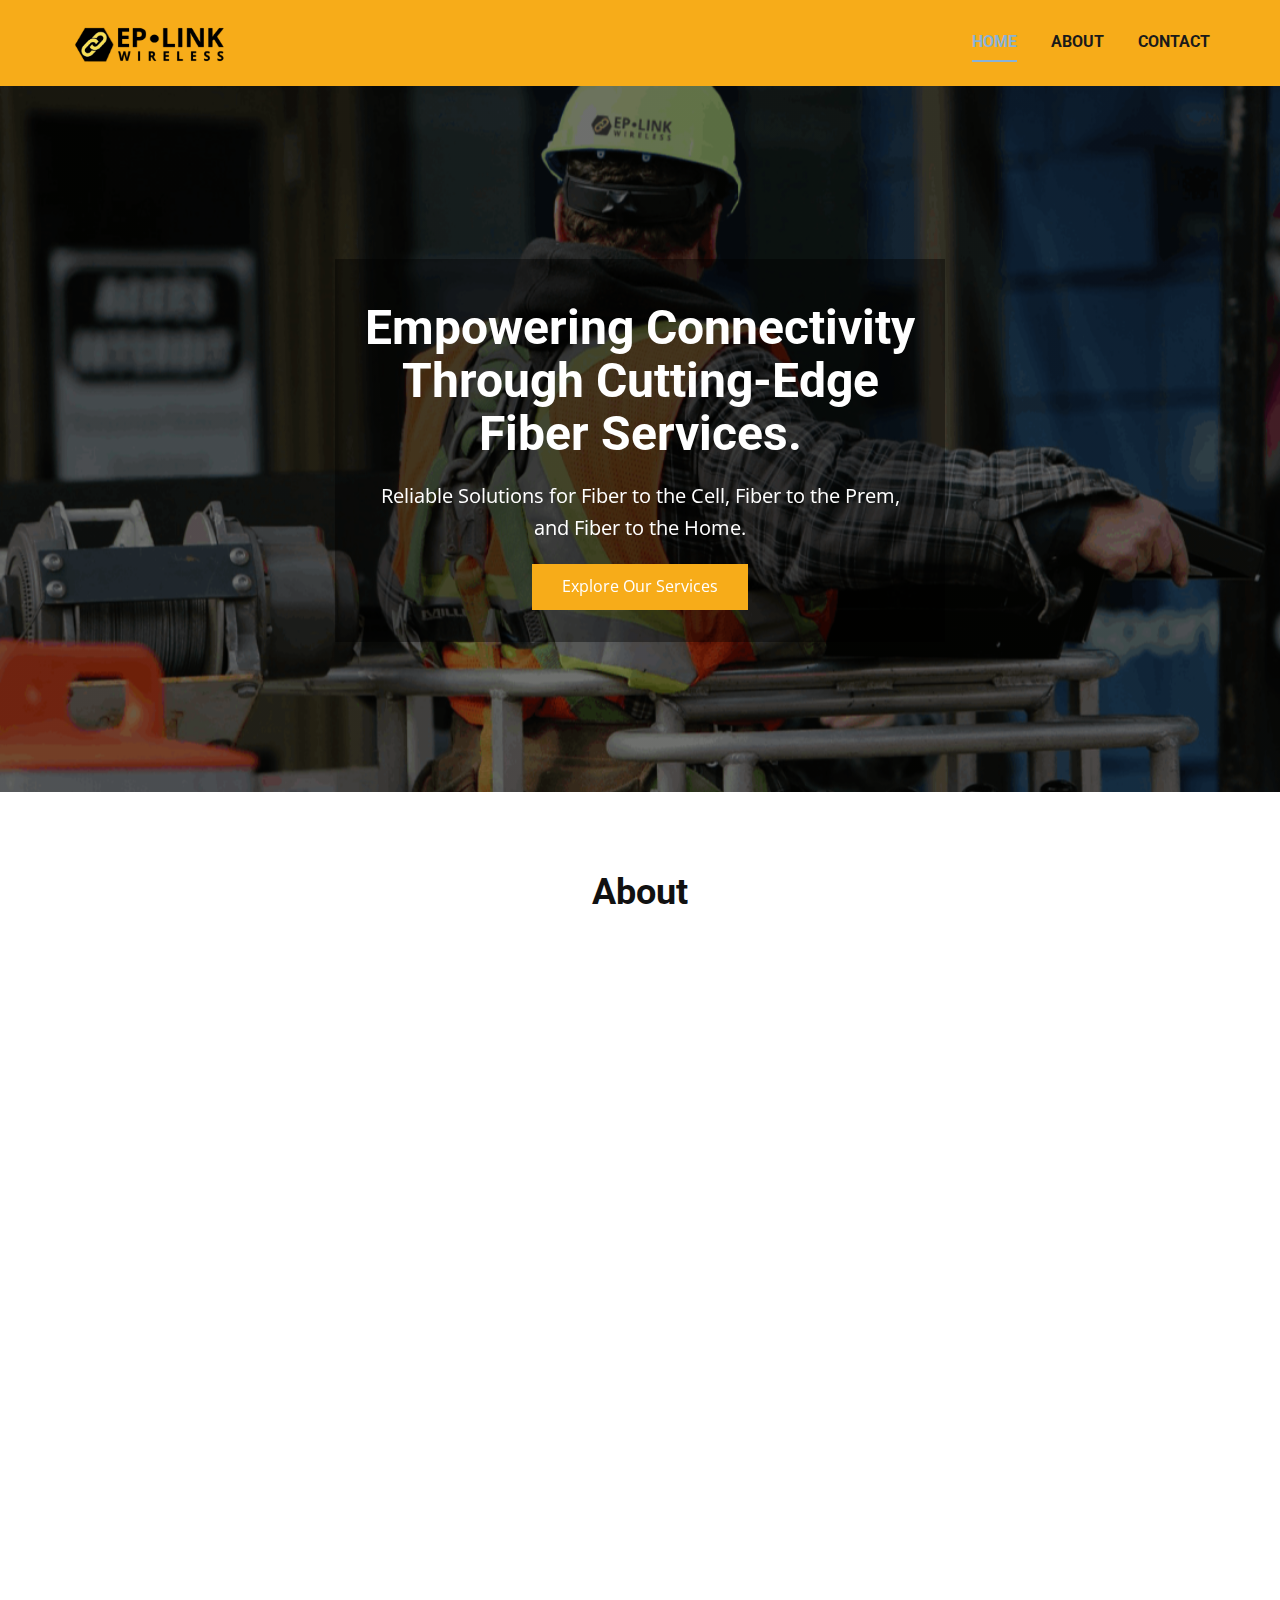
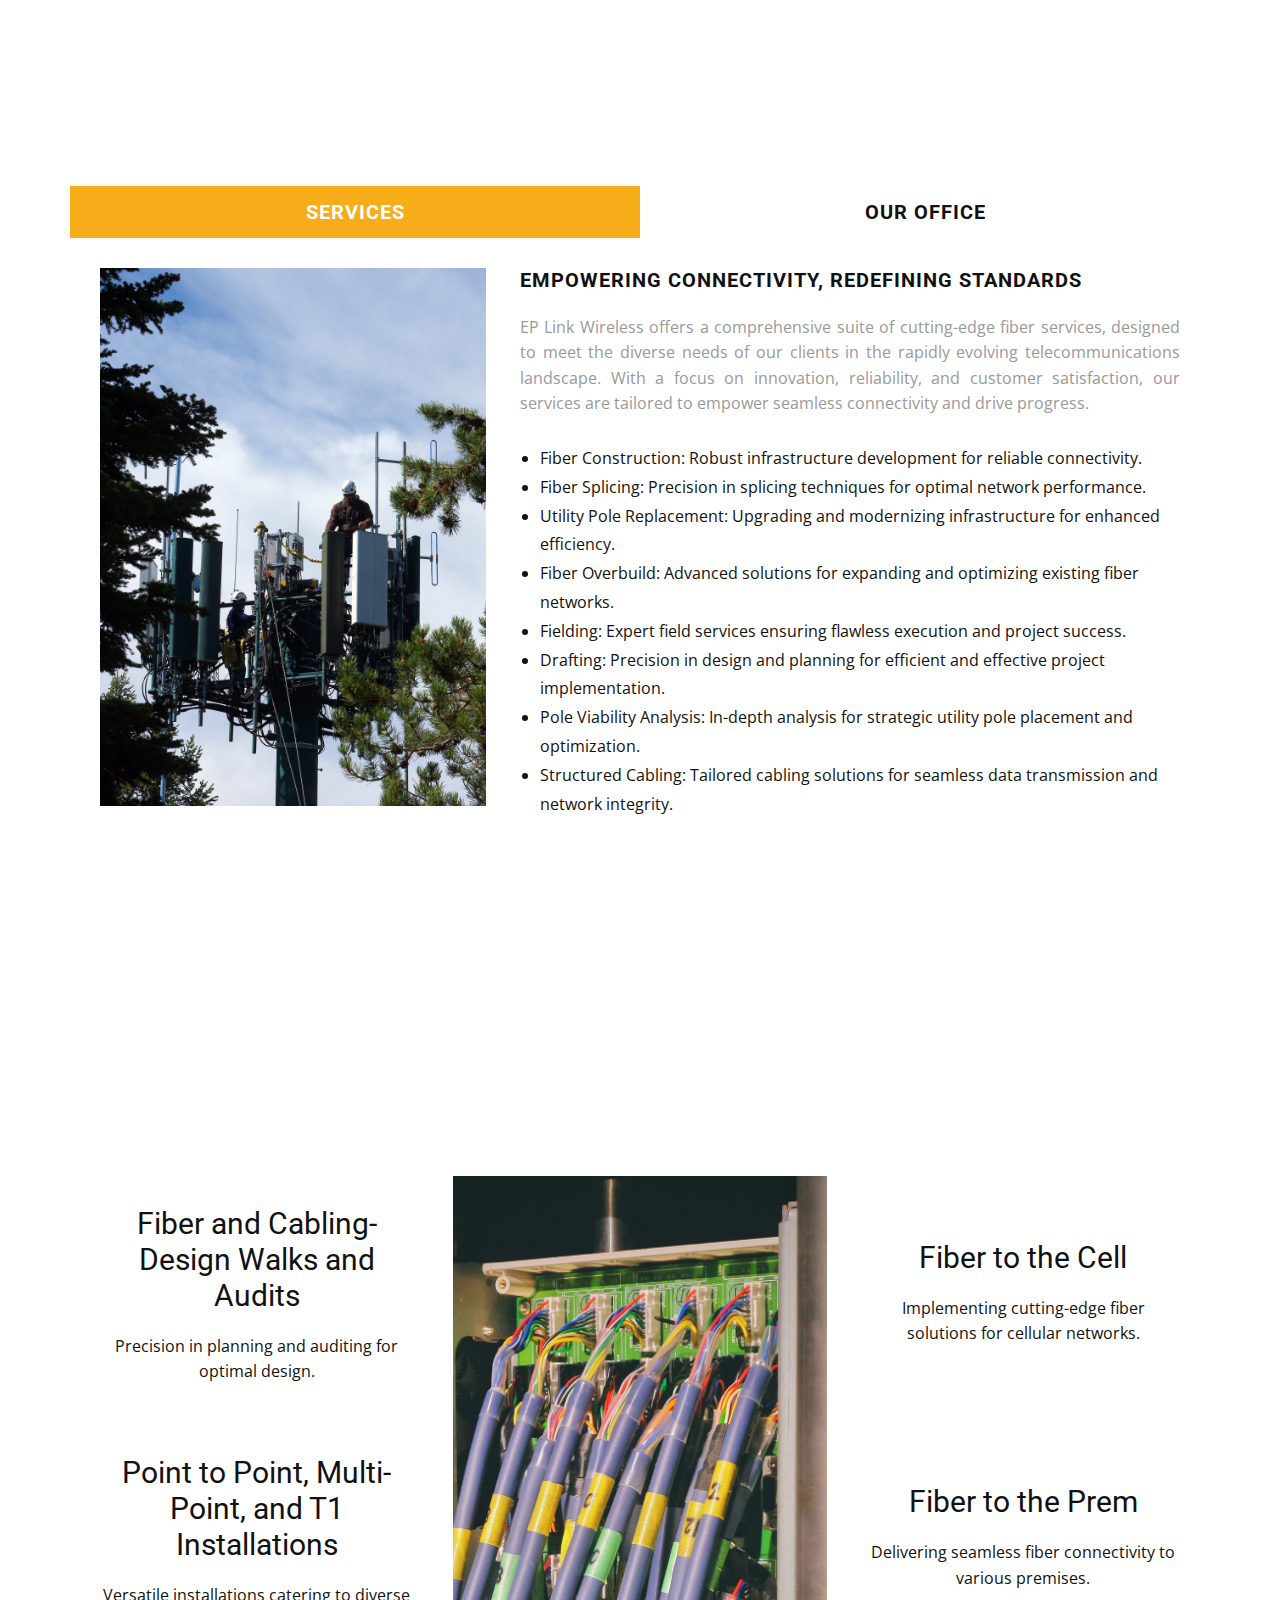
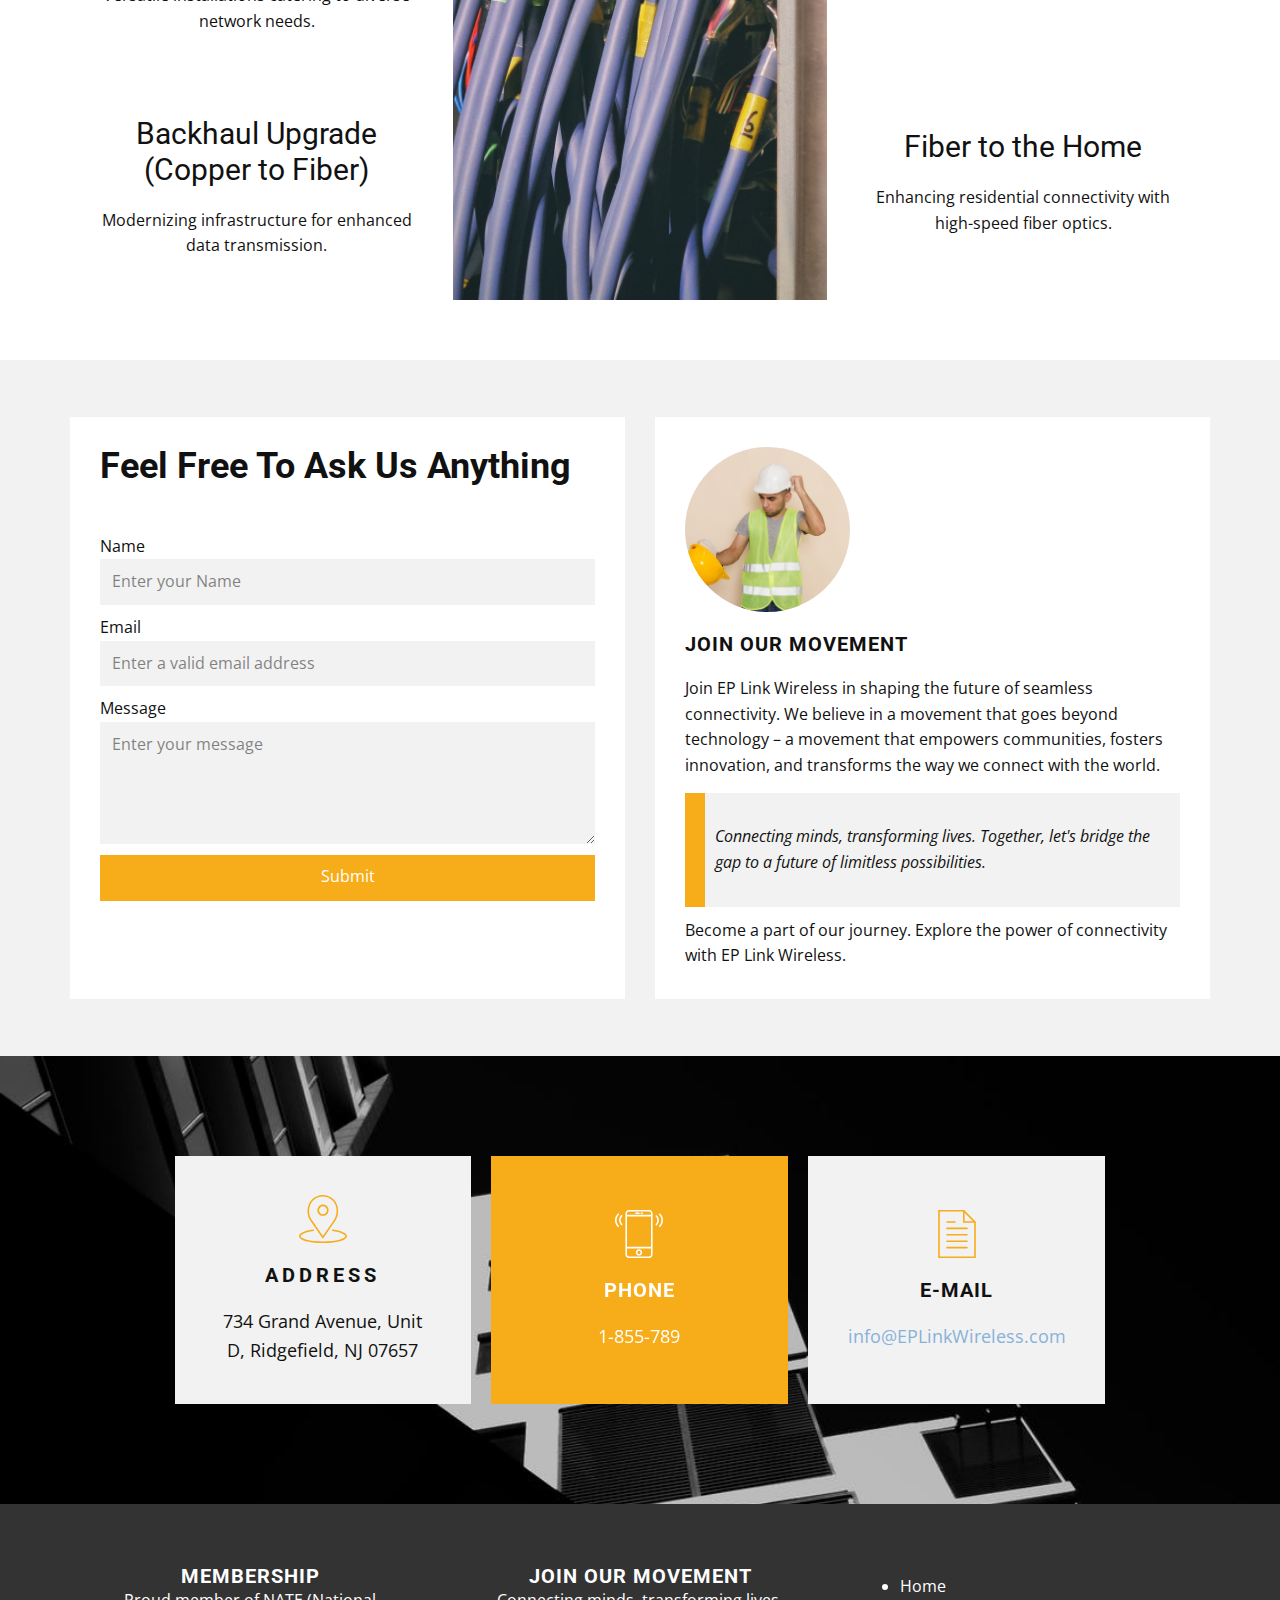
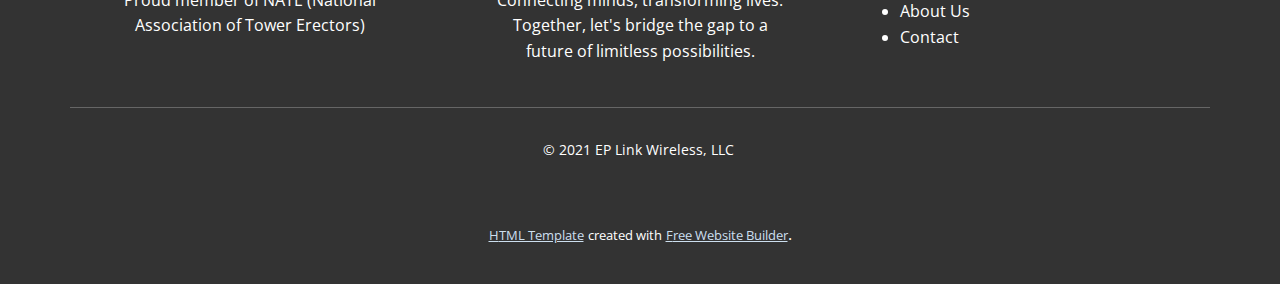
==== index.html @ 375c8e46 "Fiber Page" ====
<!DOCTYPE html>
<html style="font-size: 16px" lang="en">
  <head>
    <meta name="viewport" content="width=device-width, initial-scale=1.0" />
    <meta charset="utf-8" />
    <meta name="keywords" content="Contact Us, ​Feel Free To Ask Me Anything" />
    <meta name="description" content="" />
    <title>Home</title>
    <link rel="stylesheet" href="nicepage.css" media="screen" />
    <link rel="stylesheet" href="Home.css" media="screen" />
    <script
      class="u-script"
      type="text/javascript"
      src="jquery.js"
      defer=""
    ></script>
    <script
      class="u-script"
      type="text/javascript"
      src="nicepage.js"
      defer=""
    ></script>
    <link
      id="u-theme-google-font"
      rel="stylesheet"
      href="https://fonts.googleapis.com/css?family=Roboto:100,100i,300,300i,400,400i,500,500i,700,700i,900,900i|Open+Sans:300,300i,400,400i,500,500i,600,600i,700,700i,800,800i"
    />
    <link
      id="u-page-google-font"
      rel="stylesheet"
      href="https://fonts.googleapis.com/css?family=Roboto:100,100i,300,300i,400,400i,500,500i,700,700i,900,900i|Roboto:100,100i,300,300i,400,400i,500,500i,700,700i,900,900i"
    />

    <script type="application/ld+json">
      {
        "@context": "http://schema.org",
        "@type": "Organization",
        "name": "",
        "logo": "images/final-logo-for-link-wireless-472x173.png"
      }
    </script>
    <meta name="theme-color" content="#89b2d8" />
    <meta property="og:title" content="Home" />
    <meta property="og:type" content="website" />
    <meta data-intl-tel-input-cdn-path="intlTelInput/" />
  </head>

  <body
    data-home-page="Home.html"
    data-home-page-title="Home"
    data-path-to-root="./"
    data-include-products="false"
    class="u-body u-overlap u-overlap-contrast u-overlap-transparent u-xl-mode"
    data-lang="en"
  >
    <header
      class="u-align-center-xs u-clearfix u-header u-header"
      id="sec-75b6"
    >
      <div class="u-clearfix u-sheet u-sheet-1">
        <nav
          class="u-align-left u-menu u-menu-one-level u-nav-spacing-25 u-offcanvas u-menu-1"
          data-responsive-from="LG"
        >
          <div
            class="menu-collapse u-custom-font u-font-roboto"
            style="
              font-size: 1rem;
              letter-spacing: 0px;
              font-weight: 700;
              text-transform: uppercase;
            "
          >
            <a
              class="u-button-style u-custom-active-border-color u-custom-border u-custom-border-color u-custom-borders u-custom-hover-border-color u-custom-left-right-menu-spacing u-custom-padding-bottom u-custom-text-active-color u-custom-text-color u-custom-text-decoration u-custom-text-hover-color u-custom-top-bottom-menu-spacing u-nav-link"
              href="#"
              style="padding: 0px; font-size: calc(1em + 0.25px)"
            >
              <svg
                class="u-svg-link"
                preserveAspectRatio="xMidYMin slice"
                viewBox="0 0 302 302"
                style=""
              >
                <use
                  xmlns:xlink="http://www.w3.org/1999/xlink"
                  xlink:href="#svg-7b92"
                ></use>
              </svg>
              <svg
                xmlns="http://www.w3.org/2000/svg"
                xmlns:xlink="http://www.w3.org/1999/xlink"
                version="1.1"
                id="svg-7b92"
                x="0px"
                y="0px"
                viewBox="0 0 302 302"
                style="enable-background: new 0 0 302 302"
                xml:space="preserve"
                class="u-svg-content"
              >
                <g>
                  <rect y="36" width="302" height="30"></rect>
                  <rect y="236" width="302" height="30"></rect>
                  <rect y="136" width="302" height="30"></rect>
                </g>
                <g></g>
                <g></g>
                <g></g>
                <g></g>
                <g></g>
                <g></g>
                <g></g>
                <g></g>
                <g></g>
                <g></g>
                <g></g>
                <g></g>
                <g></g>
                <g></g>
                <g></g>
              </svg>
            </a>
          </div>
          <div class="u-nav-container">
            <ul
              class="u-custom-font u-font-roboto u-nav u-spacing-30 u-unstyled u-nav-1"
            >
              <li class="u-nav-item">
                <a
                  class="u-border-2 u-border-active-palette-1-base u-border-hover-palette-1-base u-border-no-left u-border-no-right u-border-no-top u-button-style u-nav-link u-text-active-palette-1-base u-text-grey-90 u-text-hover-grey-90"
                  href="Home.html"
                  style="padding: 10px 0px"
                  >Home</a
                >
              </li>
              <li class="u-nav-item">
                <a
                  class="u-border-2 u-border-active-palette-1-base u-border-hover-palette-1-base u-border-no-left u-border-no-right u-border-no-top u-button-style u-nav-link u-text-active-palette-1-base u-text-grey-90 u-text-hover-grey-90"
                  href="About.html"
                  style="padding: 10px 0px"
                  >About</a
                >
              </li>
              <li class="u-nav-item">
                <a
                  class="u-border-2 u-border-active-palette-1-base u-border-hover-palette-1-base u-border-no-left u-border-no-right u-border-no-top u-button-style u-nav-link u-text-active-palette-1-base u-text-grey-90 u-text-hover-grey-90"
                  href="Contact.html"
                  style="padding: 10px 0px"
                  >Contact</a
                >
              </li>
            </ul>
          </div>
          <div class="u-nav-container-collapse">
            <div
              class="u-align-center u-black u-container-style u-inner-container-layout u-opacity u-opacity-95 u-sidenav"
            >
              <div class="u-inner-container-layout u-sidenav-overflow">
                <div class="u-menu-close"></div>
                <ul
                  class="u-align-center u-nav u-popupmenu-items u-unstyled u-nav-2"
                >
                  <li class="u-nav-item">
                    <a class="u-button-style u-nav-link" href="Home.html"
                      >Home</a
                    >
                  </li>
                  <li class="u-nav-item">
                    <a class="u-button-style u-nav-link" href="About.html"
                      >About</a
                    >
                  </li>
                  <li class="u-nav-item">
                    <a class="u-button-style u-nav-link" href="Contact.html"
                      >Contact</a
                    >
                  </li>
                </ul>
              </div>
            </div>
            <div class="u-black u-menu-overlay u-opacity u-opacity-70"></div>
          </div>
        </nav>
        <a
          class="u-image u-logo u-image-1"
          data-image-width="472"
          data-image-height="173"
        >
          <img
            src="images/final-logo-for-link-wireless-472x173.png"
            class="u-logo-image u-logo-image-1"
          />
        </a>
      </div>
    </header>
    <section
      class="u-clearfix u-container-align-center u-image u-shading u-section-1"
      id="sec-1ef5"
      data-image-width="1091"
      data-image-height="699"
    >
      <div class="u-clearfix u-sheet u-sheet-1">
        <div
          class="u-black u-container-align-center u-container-style u-expanded-width-sm u-expanded-width-xs u-group u-opacity u-opacity-40 u-group-1"
          data-animation-name="customAnimationIn"
          data-animation-duration="2000"
        >
          <div class="u-container-layout u-container-layout-1">
            <h1 class="u-align-center u-text u-text-default u-text-1">
              Empowering Connectivity Through Cutting-Edge Fiber Services.
            </h1>
            <p class="u-align-center u-text u-text-2">
              Reliable Solutions for Fiber to the Cell, Fiber to the Prem, and
              Fiber to the Home.
            </p>
            <a
              class="u-align-center u-border-none u-btn u-button-style u-palette-3-base u-btn-1"
            >
              Explore Our Services</a
            >
          </div>
        </div>
      </div>
    </section>
    <section
      class="u-align-center u-clearfix u-white u-section-2"
      id="carousel_d82a"
    >
      <div class="u-clearfix u-sheet u-sheet-1">
        <h2 class="u-align-center u-text u-text-1">About</h2>
        <div class="u-expanded-width u-list u-list-1">
          <div class="u-repeater u-repeater-1">
            <div
              class="u-container-style u-grey-10 u-list-item u-repeater-item u-list-item-1"
              data-animation-name="customAnimationIn"
              data-animation-duration="1000"
            >
              <div
                class="u-container-layout u-similar-container u-container-layout-1"
              >
                <h3
                  class="u-align-left u-text u-text-2"
                  data-animation-name="customAnimationIn"
                  data-animation-duration="1000"
                >
                  Company Overview
                </h3>
                <p
                  class="u-align-left u-large-text u-text u-text-variant u-text-3"
                >
                  EP Link Wireless is a leading provider of comprehensive fiber
                  services, specializing in Fiber to the Cell, Fiber to the
                  Prem, and Fiber to the Home solutions. With a rich history of
                  successful projects, we have earned a reputation for
                  delivering cutting-edge connectivity infrastructure that
                  empowers communities and businesses alike.
                </p>
              </div>
            </div>
            <div
              class="u-container-style u-grey-10 u-list-item u-repeater-item u-list-item-2"
              data-animation-name="customAnimationIn"
              data-animation-duration="1000"
            >
              <div
                class="u-container-layout u-similar-container u-container-layout-2"
              >
                <h3
                  class="u-align-left u-text u-text-4"
                  data-animation-name="customAnimationIn"
                  data-animation-duration="1000"
                >
                  Mission Statement
                </h3>
                <p
                  class="u-align-left u-large-text u-text u-text-variant u-text-5"
                >
                  Our mission is to empower connectivity by providing top-notch
                  fiber services that not only meet but exceed the expectations
                  of our clients. We believe in leveraging the latest
                  technologies to build robust and scalable networks,
                  contributing to the seamless flow of information and enhancing
                  the overall quality of life for individuals and businesses.
                </p>
              </div>
            </div>
            <div
              class="u-container-style u-grey-10 u-list-item u-repeater-item u-list-item-3"
              data-animation-name="customAnimationIn"
              data-animation-duration="1000"
            >
              <div
                class="u-container-layout u-similar-container u-container-layout-3"
              >
                <h3
                  class="u-align-left u-text u-text-6"
                  data-animation-name="customAnimationIn"
                  data-animation-duration="1000"
                >
                  Core Values
                </h3>
                <p
                  class="u-align-left u-large-text u-text u-text-variant u-text-7"
                >
                  EP Link Wireless champions reliability, innovation, and
                  customer satisfaction in the telecommunications realm. Rooted
                  in unwavering integrity, we uphold the highest ethical
                  standards, fostering transparent interactions. Committed to
                  cutting-edge fiber services, we empower connectivity,
                  enhancing communication for communities and businesses alike.
                  Our values guide us, ensuring a trustworthy partnership as we
                  redefine industry standards with dedication and
                  transparency.<br />
                </p>
              </div>
            </div>
            <div
              class="u-container-style u-grey-10 u-list-item u-repeater-item u-list-item-4"
              data-animation-name="customAnimationIn"
              data-animation-duration="1000"
            >
              <div
                class="u-container-layout u-similar-container u-container-layout-4"
              >
                <h3
                  class="u-align-left u-text u-text-8"
                  data-animation-name="customAnimationIn"
                  data-animation-duration="1000"
                >
                  Our Team
                </h3>
                <p
                  class="u-align-left u-large-text u-text u-text-variant u-text-9"
                >
                  Behind the success of EP Link Wireless is a team of
                  experienced and skilled professionals. Our experts bring a
                  wealth of knowledge in fiber construction, splicing, utility
                  pole replacement, structured cabling, and more. We are proud
                  of our diverse team, united by a passion for excellence and a
                  shared commitment to pushing the boundaries of what's possible
                  in the world of fiber services.
                </p>
              </div>
            </div>
          </div>
        </div>
      </div>
    </section>
    <section class="u-align-center u-clearfix u-section-3" id="sec-b5eb">
      <div class="u-clearfix u-sheet u-sheet-1">
        <div class="u-expanded-width u-tab-links-align-justify u-tabs u-tabs-1">
          <ul class="u-tab-list u-unstyled" role="tablist">
            <li class="u-tab-item" role="presentation">
              <a
                class="active u-active-palette-3-base u-button-style u-custom-font u-heading-font u-tab-link u-text-active-white u-text-body-color u-text-hover-black u-tab-link-1"
                id="link-tab-0da5"
                href="#tab-0da5"
                role="tab"
                aria-controls="tab-0da5"
                aria-selected="true"
              >
                Services</a
              >
            </li>
            <li class="u-tab-item" role="presentation">
              <a
                class="u-active-palette-3-base u-button-style u-custom-font u-heading-font u-tab-link u-text-active-white u-text-body-color u-text-hover-black u-tab-link-2"
                id="link-tab-14b7"
                href="#tab-14b7"
                role="tab"
                aria-controls="tab-14b7"
                aria-selected="false"
                >Our office</a
              >
            </li>
          </ul>
          <div class="u-tab-content">
            <div
              class="u-container-style u-tab-active u-tab-pane u-white u-tab-pane-1"
              id="tab-0da5"
              role="tabpanel"
              aria-labelledby="link-tab-0da5"
            >
              <div class="u-container-layout u-container-layout-1">
                <img
                  alt=""
                  class="custom-expanded u-hover-feature u-image u-image-default u-image-1"
                  data-image-width="1268"
                  data-image-height="1268"
                  src="images/signal-mountain-cellular-tower-3842558-1920-1268x1268.jpg"
                />
                <h4 class="u-text u-text-1">
                  Empowering Connectivity, Redefining Standards
                </h4>
                <p class="u-align-justify u-text u-text-grey-40 u-text-2">
                  EP Link Wireless offers a comprehensive suite of cutting-edge
                  fiber services, designed to meet the diverse needs of our
                  clients in the rapidly evolving telecommunications landscape.
                  With a focus on innovation, reliability, and customer
                  satisfaction, our services are tailored to empower seamless
                  connectivity and drive progress.
                </p>
                <ul class="u-text u-text-3">
                  <li>
                    Fiber Construction: Robust infrastructure development for
                    reliable connectivity.
                  </li>
                  <li>
                    <div class="class u-list-icon"></div>
                    Fiber Splicing: Precision in splicing techniques for optimal
                    network performance.
                  </li>
                  <li>
                    <div class="class u-list-icon"></div>
                    Utility Pole Replacement: Upgrading and modernizing
                    infrastructure for enhanced efficiency.
                  </li>
                  <li>
                    <div class="class u-list-icon"></div>
                    Fiber Overbuild: Advanced solutions for expanding and
                    optimizing existing fiber networks.
                  </li>
                  <li>
                    <div class="class u-list-icon"></div>
                    Fielding: Expert field services ensuring flawless execution
                    and project success.
                  </li>
                  <li>
                    <div class="class u-list-icon"></div>
                    Drafting: Precision in design and planning for efficient and
                    effective project implementation.
                  </li>
                  <li>
                    <div class="class u-list-icon"></div>
                    Pole Viability Analysis: In-depth analysis for strategic
                    utility pole placement and optimization.
                  </li>
                  <li>
                    <div class="class u-list-icon"></div>
                    Structured Cabling: Tailored cabling solutions for seamless
                    data transmission and network integrity.<br />
                  </li>
                </ul>
              </div>
            </div>
            <div
              class="u-container-style u-tab-pane u-white u-tab-pane-2"
              id="tab-14b7"
              role="tabpanel"
              aria-labelledby="link-tab-14b7"
            >
              <div class="u-container-layout u-container-layout-2">
                <p class="u-align-left u-text u-text-4">
                  Visit EP Link Wireless at our dedicated office space to
                  discuss your connectivity needs, explore our services, or
                  collaborate on innovative projects.&nbsp;<br />We look forward
                  to welcoming you to our Ridgefield location<br />Address: 734
                  Grand Avenue, Unit D, Ridgefield, NJ 07657<br />Phone:
                  1-855-789<br />Email:
                  <a
                    target="_new"
                    class="u-active-none u-border-none u-btn u-button-style u-hover-none u-none u-text-palette-1-base u-btn-1"
                    >info@EPLinkWireless.com</a
                  >
                </p>
              </div>
            </div>
          </div>
        </div>
      </div>
    </section>
    <section
      class="u-align-center-lg u-align-center-md u-align-center-xl u-align-left-sm u-align-left-xs u-clearfix u-section-4"
      data-image-width="2000"
      data-image-height="1333"
      id="sec-2c14"
    >
      <div class="u-clearfix u-sheet u-valign-middle u-sheet-1">
        <h2
          class="u-text u-text-default u-text-1"
          data-animation-name="customAnimationIn"
          data-animation-duration="2000"
        >
          Explore the breadth of EP Link Wireless' successful projects,
          showcasing our expertise in a variety of endeavors within the
          telecommunications sphere.
        </h2>
        <p
          class="u-text u-text-2"
          data-animation-name="customAnimationIn"
          data-animation-duration="2000"
        >
          EP Link Wireless excels in executing a spectrum of projects, ensuring
          reliable connectivity, optimal performance, and client satisfaction.
          Explore our gallery for a visual journey through our successful
          endeavors.
        </p>
        <div
          class="data-layout-selected u-clearfix u-expanded-width u-gutter-10 u-layout-wrap u-layout-wrap-1"
        >
          <div class="u-gutter-0 u-layout">
            <div class="u-layout-row">
              <div class="u-size-20 u-size-30-md">
                <div class="u-layout-col">
                  <div
                    class="u-align-left u-container-align-center u-container-style u-layout-cell u-left-cell u-size-20 u-layout-cell-1"
                  >
                    <div
                      class="u-container-layout u-valign-middle u-container-layout-1"
                    >
                      <h3 class="u-align-center u-text u-text-default u-text-3">
                        Fiber and Cabling-Design Walks and Audits
                      </h3>
                      <p class="u-align-center u-text u-text-4">
                        Precision in planning and auditing for optimal design.
                      </p>
                    </div>
                  </div>
                  <div
                    class="u-align-left u-container-align-center u-container-style u-layout-cell u-left-cell u-size-20 u-layout-cell-2"
                  >
                    <div
                      class="u-container-layout u-valign-middle u-container-layout-2"
                    >
                      <h3 class="u-align-center u-text u-text-default u-text-5">
                        Point to Point, Multi-Point, and T1 Installations
                      </h3>
                      <p class="u-align-center u-text u-text-6">
                        Versatile installations catering to diverse network
                        needs.
                      </p>
                    </div>
                  </div>
                  <div
                    class="u-align-left u-container-align-center u-container-style u-layout-cell u-left-cell u-size-20 u-layout-cell-3"
                  >
                    <div
                      class="u-container-layout u-valign-middle u-container-layout-3"
                    >
                      <h3 class="u-align-center u-text u-text-default u-text-7">
                        Backhaul Upgrade (Copper to Fiber)
                      </h3>
                      <p class="u-align-center u-text u-text-8">
                        Modernizing infrastructure for enhanced data
                        transmission.
                      </p>
                    </div>
                  </div>
                </div>
              </div>
              <div class="u-size-20 u-size-30-md">
                <div class="u-layout-row">
                  <div
                    class="u-align-left u-container-style u-image u-layout-cell u-size-60 u-image-1"
                    src=""
                    data-image-width="4918"
                    data-image-height="3777"
                  >
                    <div
                      class="u-container-layout u-valign-top u-container-layout-4"
                      src=""
                    ></div>
                  </div>
                </div>
              </div>
              <div class="u-size-20 u-size-60-md">
                <div class="u-layout-col">
                  <div
                    class="u-align-left u-container-align-center u-container-style u-layout-cell u-right-cell u-size-20 u-layout-cell-5"
                  >
                    <div
                      class="u-container-layout u-valign-middle u-container-layout-5"
                    >
                      <h3 class="u-align-center u-text u-text-default u-text-9">
                        Fiber to the Cell
                      </h3>
                      <p class="u-align-center u-text u-text-10">
                        Implementing cutting-edge fiber solutions for cellular
                        networks.
                      </p>
                    </div>
                  </div>
                  <div
                    class="u-align-left u-container-align-center u-container-style u-layout-cell u-right-cell u-size-20 u-layout-cell-6"
                  >
                    <div
                      class="u-container-layout u-valign-middle u-container-layout-6"
                    >
                      <h3
                        class="u-align-center u-text u-text-default u-text-11"
                      >
                        Fiber to the Prem
                      </h3>
                      <p class="u-align-center u-text u-text-12">
                        Delivering seamless fiber connectivity to various
                        premises.
                      </p>
                    </div>
                  </div>
                  <div
                    class="u-align-left u-container-align-center u-container-style u-layout-cell u-right-cell u-size-20 u-layout-cell-7"
                  >
                    <div
                      class="u-container-layout u-valign-middle u-container-layout-7"
                    >
                      <h3
                        class="u-align-center u-text u-text-default u-text-13"
                      >
                        Fiber to the Home
                      </h3>
                      <p class="u-align-center u-text u-text-14">
                        Enhancing residential connectivity with high-speed fiber
                        optics.
                      </p>
                    </div>
                  </div>
                </div>
              </div>
            </div>
          </div>
        </div>
      </div>
    </section>
    <section class="u-clearfix u-grey-5 u-section-5" id="sec-6368">
      <div class="u-clearfix u-sheet u-valign-middle u-sheet-1">
        <div
          class="data-layout-selected u-clearfix u-expanded-width u-gutter-30 u-layout-wrap u-layout-wrap-1"
        >
          <div class="u-layout">
            <div class="u-layout-row">
              <div
                class="u-container-style u-layout-cell u-size-30 u-white u-layout-cell-1"
              >
                <div
                  class="u-container-layout u-valign-top u-container-layout-1"
                >
                  <h2 class="u-text u-text-default u-text-1">
                    Feel Free To Ask Us Anything
                  </h2>
                  <div
                    class="u-expanded-width-sm u-expanded-width-xs u-form u-form-1"
                  >
                    <form
                      action="https://forms.nicepagesrv.com/v2/form/process"
                      class="u-clearfix u-form-spacing-10 u-form-vertical u-inner-form"
                      source="email"
                      name="form"
                      style="padding: 0px"
                    >
                      <div class="u-form-group u-form-name">
                        <label for="name-513e" class="u-label">Name</label>
                        <input
                          type="text"
                          placeholder="Enter your Name"
                          id="name-513e"
                          name="name"
                          class="u-border-none u-grey-5 u-input u-input-rectangle"
                          required=""
                        />
                      </div>
                      <div class="u-form-email u-form-group">
                        <label for="email-513e" class="u-label">Email</label>
                        <input
                          type="email"
                          placeholder="Enter a valid email address"
                          id="email-513e"
                          name="email"
                          class="u-border-none u-grey-5 u-input u-input-rectangle"
                          required=""
                        />
                      </div>
                      <div class="u-form-group u-form-message">
                        <label for="message-513e" class="u-label"
                          >Message</label
                        >
                        <textarea
                          placeholder="Enter your message"
                          rows="4"
                          cols="50"
                          id="message-513e"
                          name="message"
                          class="u-border-none u-grey-5 u-input u-input-rectangle"
                          required=""
                        ></textarea>
                      </div>
                      <div class="u-align-left u-form-group u-form-submit">
                        <a
                          href="#"
                          class="u-border-none u-btn u-btn-submit u-button-style u-hover-black u-palette-3-base u-btn-1"
                          >Submit</a
                        >
                        <input
                          type="submit"
                          value="submit"
                          class="u-form-control-hidden"
                        />
                      </div>
                      <div class="u-form-send-message u-form-send-success">
                        Thank you! Your message has been sent.
                      </div>
                      <div class="u-form-send-error u-form-send-message">
                        Unable to send your message. Please fix errors then try
                        again.
                      </div>
                      <input type="hidden" value="" name="recaptchaResponse" />
                      <input
                        type="hidden"
                        name="formServices"
                        value="eed0ea39-0252-67b7-65f6-5408ce39b69c"
                      />
                    </form>
                  </div>
                </div>
              </div>
              <div
                class="u-container-style u-layout-cell u-size-30 u-white u-layout-cell-2"
              >
                <div
                  class="u-container-layout u-valign-bottom u-container-layout-2"
                >
                  <div
                    class="u-image u-image-circle u-image-1"
                    alt=""
                    data-image-width="2000"
                    data-image-height="1333"
                  ></div>
                  <h5 class="u-text u-text-default u-text-2">
                    Join Our Movement
                  </h5>
                  <p class="u-text u-text-3">
                    Join EP Link Wireless in shaping the future of seamless
                    connectivity. We believe in a movement that goes beyond
                    technology – a movement that empowers communities, fosters
                    innovation, and transforms the way we connect with the
                    world.<br />
                  </p>
                  <div
                    class="u-border-20 u-border-no-bottom u-border-no-right u-border-no-top u-border-palette-3-base u-container-style u-expanded-width u-grey-5 u-group u-group-1"
                  >
                    <div
                      class="u-container-layout u-valign-middle u-container-layout-3"
                    >
                      <p class="u-text u-text-default u-text-4">
                        Connecting minds, transforming lives. Together, let's
                        bridge the gap to a future of limitless possibilities.
                      </p>
                    </div>
                  </div>
                  <p class="u-text u-text-5">
                    Become a part of our journey. Explore the power of
                    connectivity with EP Link Wireless.<br />
                  </p>
                </div>
              </div>
            </div>
          </div>
        </div>
      </div>
    </section>
    <section
      class="u-align-center u-clearfix u-image u-section-6"
      id="sec-e36a"
      data-image-width="1125"
      data-image-height="1500"
    >
      <div class="u-clearfix u-sheet u-valign-middle-xs u-sheet-1">
        <div
          class="data-layout-selected u-clearfix u-gutter-20 u-layout-wrap u-layout-wrap-1"
        >
          <div class="u-layout">
            <div class="u-layout-col">
              <div class="u-size-60">
                <div class="u-layout-row">
                  <div
                    class="u-align-center u-container-style u-grey-5 u-layout-cell u-left-cell u-size-20 u-layout-cell-1"
                  >
                    <div
                      class="u-container-layout u-valign-middle u-container-layout-1"
                    >
                      <span
                        class="u-icon u-icon-circle u-text-palette-3-base u-icon-1"
                        ><svg
                          class="u-svg-link"
                          preserveAspectRatio="xMidYMin slice"
                          viewBox="0 0 60 60"
                          style=""
                        >
                          <use
                            xmlns:xlink="http://www.w3.org/1999/xlink"
                            xlink:href="#svg-851e"
                          ></use></svg
                        ><svg
                          id="svg-851e"
                          x="0px"
                          y="0px"
                          viewBox="0 0 60 60"
                          style="enable-background: new 0 0 60 60"
                          class="u-svg-content"
                        >
                          <g>
                            <path
                              d="M30,26c3.86,0,7-3.141,7-7s-3.14-7-7-7s-7,3.141-7,7S26.14,26,30,26z M30,14c2.757,0,5,2.243,5,5s-2.243,5-5,5
		s-5-2.243-5-5S27.243,14,30,14z"
                            ></path>
                            <path
                              d="M29.823,54.757L45.164,32.6c5.754-7.671,4.922-20.28-1.781-26.982C39.761,1.995,34.945,0,29.823,0
		s-9.938,1.995-13.56,5.617c-6.703,6.702-7.535,19.311-1.804,26.952L29.823,54.757z M17.677,7.031C20.922,3.787,25.235,2,29.823,2
		s8.901,1.787,12.146,5.031c6.05,6.049,6.795,17.437,1.573,24.399L29.823,51.243L16.082,31.4
		C10.882,24.468,11.628,13.08,17.677,7.031z"
                            ></path>
                            <path
                              d="M42.117,43.007c-0.55-0.067-1.046,0.327-1.11,0.876s0.328,1.046,0.876,1.11C52.399,46.231,58,49.567,58,51.5
		c0,2.714-10.652,6.5-28,6.5S2,54.214,2,51.5c0-1.933,5.601-5.269,16.117-6.507c0.548-0.064,0.94-0.562,0.876-1.11
		c-0.065-0.549-0.561-0.945-1.11-0.876C7.354,44.247,0,47.739,0,51.5C0,55.724,10.305,60,30,60s30-4.276,30-8.5
		C60,47.739,52.646,44.247,42.117,43.007z"
                            ></path>
                          </g>
                          <g></g>
                          <g></g>
                          <g></g>
                          <g></g>
                          <g></g>
                          <g></g>
                          <g></g>
                          <g></g>
                          <g></g>
                          <g></g>
                          <g></g>
                          <g></g>
                          <g></g>
                          <g></g>
                          <g></g></svg
                      ></span>
                      <h5 class="u-text u-text-1">Address</h5>
                      <p class="u-text u-text-2">
                        734 Grand Avenue, Unit D, Ridgefield, NJ 07657<br />
                      </p>
                    </div>
                  </div>
                  <div
                    class="u-align-center u-container-style u-layout-cell u-palette-3-base u-shape-rectangle u-size-20 u-layout-cell-2"
                    data-animation-name="zoomIn"
                    data-animation-duration="2000"
                    data-animation-direction=""
                  >
                    <div
                      class="u-container-layout u-valign-middle u-container-layout-2"
                    >
                      <span class="u-icon u-icon-circle u-text-white u-icon-2"
                        ><svg
                          class="u-svg-link"
                          preserveAspectRatio="xMidYMin slice"
                          viewBox="0 0 60 60"
                          style=""
                        >
                          <use
                            xmlns:xlink="http://www.w3.org/1999/xlink"
                            xlink:href="#svg-8ae9"
                          ></use></svg
                        ><svg
                          id="svg-8ae9"
                          x="0px"
                          y="0px"
                          viewBox="0 0 60 60"
                          style="enable-background: new 0 0 60 60"
                          class="u-svg-content"
                        >
                          <g>
                            <path
                              d="M42.595,0H17.405C14.977,0,13,1.977,13,4.405v51.189C13,58.023,14.977,60,17.405,60h25.189C45.023,60,47,58.023,47,55.595
		V4.405C47,1.977,45.023,0,42.595,0z M15,8h30v38H15V8z M17.405,2h25.189C43.921,2,45,3.079,45,4.405V6H15V4.405
		C15,3.079,16.079,2,17.405,2z M42.595,58H17.405C16.079,58,15,56.921,15,55.595V48h30v7.595C45,56.921,43.921,58,42.595,58z"
                            ></path>
                            <path
                              d="M30,49c-2.206,0-4,1.794-4,4s1.794,4,4,4s4-1.794,4-4S32.206,49,30,49z M30,55c-1.103,0-2-0.897-2-2s0.897-2,2-2
		s2,0.897,2,2S31.103,55,30,55z"
                            ></path>
                            <path
                              d="M26,5h4c0.553,0,1-0.447,1-1s-0.447-1-1-1h-4c-0.553,0-1,0.447-1,1S25.447,5,26,5z"
                            ></path>
                            <path
                              d="M33,5h1c0.553,0,1-0.447,1-1s-0.447-1-1-1h-1c-0.553,0-1,0.447-1,1S32.447,5,33,5z"
                            ></path>
                            <path
                              d="M56.612,4.569c-0.391-0.391-1.023-0.391-1.414,0s-0.391,1.023,0,1.414c3.736,3.736,3.736,9.815,0,13.552
		c-0.391,0.391-0.391,1.023,0,1.414c0.195,0.195,0.451,0.293,0.707,0.293s0.512-0.098,0.707-0.293
		C61.128,16.434,61.128,9.085,56.612,4.569z"
                            ></path>
                            <path
                              d="M52.401,6.845c-0.391-0.391-1.023-0.391-1.414,0s-0.391,1.023,0,1.414c1.237,1.237,1.918,2.885,1.918,4.639
		s-0.681,3.401-1.918,4.638c-0.391,0.391-0.391,1.023,0,1.414c0.195,0.195,0.451,0.293,0.707,0.293s0.512-0.098,0.707-0.293
		c1.615-1.614,2.504-3.764,2.504-6.052S54.017,8.459,52.401,6.845z"
                            ></path>
                            <path
                              d="M4.802,5.983c0.391-0.391,0.391-1.023,0-1.414s-1.023-0.391-1.414,0c-4.516,4.516-4.516,11.864,0,16.38
		c0.195,0.195,0.451,0.293,0.707,0.293s0.512-0.098,0.707-0.293c0.391-0.391,0.391-1.023,0-1.414
		C1.065,15.799,1.065,9.72,4.802,5.983z"
                            ></path>
                            <path
                              d="M9.013,6.569c-0.391-0.391-1.023-0.391-1.414,0c-1.615,1.614-2.504,3.764-2.504,6.052s0.889,4.438,2.504,6.053
		c0.195,0.195,0.451,0.293,0.707,0.293s0.512-0.098,0.707-0.293c0.391-0.391,0.391-1.023,0-1.414
		c-1.237-1.237-1.918-2.885-1.918-4.639S7.775,9.22,9.013,7.983C9.403,7.593,9.403,6.96,9.013,6.569z"
                            ></path>
                          </g>
                          <g></g>
                          <g></g>
                          <g></g>
                          <g></g>
                          <g></g>
                          <g></g>
                          <g></g>
                          <g></g>
                          <g></g>
                          <g></g>
                          <g></g>
                          <g></g>
                          <g></g>
                          <g></g>
                          <g></g></svg
                      ></span>
                      <h5 class="u-text u-text-3">phone</h5>
                      <p class="u-text u-text-4">1-855-789</p>
                    </div>
                  </div>
                  <div
                    class="u-align-center u-container-style u-grey-5 u-layout-cell u-right-cell u-size-20 u-layout-cell-3"
                  >
                    <div class="u-container-layout u-container-layout-3">
                      <span
                        class="u-icon u-icon-circle u-text-palette-3-base u-icon-3"
                        ><svg
                          class="u-svg-link"
                          preserveAspectRatio="xMidYMin slice"
                          viewBox="0 0 60 60"
                          style=""
                        >
                          <use
                            xmlns:xlink="http://www.w3.org/1999/xlink"
                            xlink:href="#svg-1f10"
                          ></use></svg
                        ><svg
                          id="svg-1f10"
                          x="0px"
                          y="0px"
                          viewBox="0 0 60 60"
                          style="enable-background: new 0 0 60 60"
                          class="u-svg-content"
                        >
                          <g>
                            <path
                              d="M42.5,22h-25c-0.552,0-1,0.447-1,1s0.448,1,1,1h25c0.552,0,1-0.447,1-1S43.052,22,42.5,22z"
                            ></path>
                            <path
                              d="M17.5,16h10c0.552,0,1-0.447,1-1s-0.448-1-1-1h-10c-0.552,0-1,0.447-1,1S16.948,16,17.5,16z"
                            ></path>
                            <path
                              d="M42.5,30h-25c-0.552,0-1,0.447-1,1s0.448,1,1,1h25c0.552,0,1-0.447,1-1S43.052,30,42.5,30z"
                            ></path>
                            <path
                              d="M42.5,38h-25c-0.552,0-1,0.447-1,1s0.448,1,1,1h25c0.552,0,1-0.447,1-1S43.052,38,42.5,38z"
                            ></path>
                            <path
                              d="M42.5,46h-25c-0.552,0-1,0.447-1,1s0.448,1,1,1h25c0.552,0,1-0.447,1-1S43.052,46,42.5,46z"
                            ></path>
                            <path
                              d="M38.914,0H6.5v60h47V14.586L38.914,0z M39.5,3.414L50.086,14H39.5V3.414z M8.5,58V2h29v14h14v42H8.5z"
                            ></path>
                          </g>
                          <g></g>
                          <g></g>
                          <g></g>
                          <g></g>
                          <g></g>
                          <g></g>
                          <g></g>
                          <g></g>
                          <g></g>
                          <g></g>
                          <g></g>
                          <g></g>
                          <g></g>
                          <g></g>
                          <g></g></svg
                      ></span>
                      <h5 class="u-text u-text-5">e-mail</h5>
                      <p class="u-text u-text-6">
                        <a
                          target="_new"
                          class="u-active-none u-border-none u-btn u-button-style u-hover-none u-none u-text-palette-1-base u-btn-1"
                          >info@EPLinkWireless.com</a
                        >
                      </p>
                    </div>
                  </div>
                </div>
              </div>
            </div>
          </div>
        </div>
      </div>
    </section>
    <style class="u-overlap-style">
      .u-overlap:not(.u-sticky-scroll) .u-header {
        background-color: #f7ac19 !important;
      }
    </style>

    <footer
      class="u-clearfix u-container-align-center u-footer u-grey-80"
      id="sec-9346"
    >
      <div class="u-clearfix u-sheet u-sheet-1">
        <div
          class="data-layout-selected u-clearfix u-expanded-width-lg u-expanded-width-md u-expanded-width-xl u-expanded-width-xs u-gutter-30 u-layout-wrap u-layout-wrap-1"
        >
          <div class="u-gutter-0 u-layout">
            <div class="u-layout-row">
              <div
                class="u-align-left u-container-align-center u-container-style u-layout-cell u-left-cell u-size-20 u-layout-cell-1"
              >
                <div
                  class="u-container-layout u-valign-top u-container-layout-1"
                >
                  <!--position-->
                  <div
                    data-position=""
                    class="u-align-center u-position u-position-1"
                  >
                    <!--block-->
                    <div class="u-block">
                      <div class="u-block-container u-clearfix">
                        <!--block_header-->
                        <h5 class="u-block-header u-text">
                          <!--block_header_content-->Membership
                          <!--/block_header_content-->
                        </h5>
                        <!--/block_header-->
                        <!--block_content-->
                        <div class="u-block-content u-text">
                          <!--block_content_content-->Proud member of NATE
                          (National Association of Tower Erectors)
                          <!--/block_content_content-->
                        </div>
                        <!--/block_content-->
                      </div>
                    </div>
                    <!--/block-->
                  </div>
                  <!--/position-->
                </div>
              </div>
              <div
                class="u-align-left u-container-align-center u-container-style u-layout-cell u-size-20 u-layout-cell-2"
              >
                <div
                  class="u-container-layout u-valign-top u-container-layout-2"
                >
                  <!--position-->
                  <div
                    data-position=""
                    class="u-align-center u-position u-position-2"
                  >
                    <!--block-->
                    <div class="u-block">
                      <div class="u-block-container u-clearfix">
                        <!--block_header-->
                        <h5 class="u-block-header u-text">
                          <!--block_header_content-->Join our movement
                          <!--/block_header_content-->
                        </h5>
                        <!--/block_header-->
                        <!--block_content-->
                        <div class="u-block-content u-text">
                          <!--block_content_content-->Connecting minds,
                          transforming lives. Together, let's bridge the gap to
                          a future of limitless possibilities.<br />
                          <!--/block_content_content-->
                        </div>
                        <!--/block_content-->
                      </div>
                    </div>
                    <!--/block-->
                  </div>
                  <!--/position-->
                </div>
              </div>
              <div
                class="u-container-align-left u-container-style u-layout-cell u-size-20 u-layout-cell-3"
              >
                <div class="u-container-layout u-container-layout-3">
                  <ul class="u-align-left u-text u-text-default u-text-5">
                    <li>Home</li>
                    <li>About Us</li>
                    <li>Contact</li>
                  </ul>
                </div>
              </div>
            </div>
          </div>
        </div>
        <div
          class="u-align-center u-border-1 u-border-white u-expanded-width u-line u-line-horizontal u-opacity u-opacity-25 u-line-1"
        ></div>
        <p class="u-align-center u-small-text u-text u-text-variant u-text-6">
          © 2021 EP Link Wireless, LLC&nbsp;
        </p>
      </div>
    </footer>
    <section class="u-backlink u-clearfix u-grey-80">
      <a class="u-link" target="_blank">
        <span>HTML Template</span>
      </a>
      <p class="u-text">
        <span>created with</span>
      </p>
      <a class="u-link" target="_blank"> <span>Free Website Builder</span> </a>.
    </section>
    <span
      style="
        height: 64px;
        width: 64px;
        margin-left: 0px;
        margin-right: auto;
        margin-top: 0px;
        background-image: none;
        right: 20px;
        bottom: 20px;
        padding: 15px;
      "
      class="u-back-to-top u-icon u-icon-circle u-opacity u-opacity-85 u-palette-1-base u-spacing-15"
      data-href="#"
    >
      <svg
        class="u-svg-link"
        preserveAspectRatio="xMidYMin slice"
        viewBox="0 0 551.13 551.13"
      >
        <use
          xmlns:xlink="http://www.w3.org/1999/xlink"
          xlink:href="#svg-1d98"
        ></use>
      </svg>
      <svg
        class="u-svg-content"
        enable-background="new 0 0 551.13 551.13"
        viewBox="0 0 551.13 551.13"
        xmlns="http://www.w3.org/2000/svg"
        id="svg-1d98"
      >
        <path
          d="m275.565 189.451 223.897 223.897h51.668l-275.565-275.565-275.565 275.565h51.668z"
        ></path>
      </svg>
    </span>
  </body>
</html>
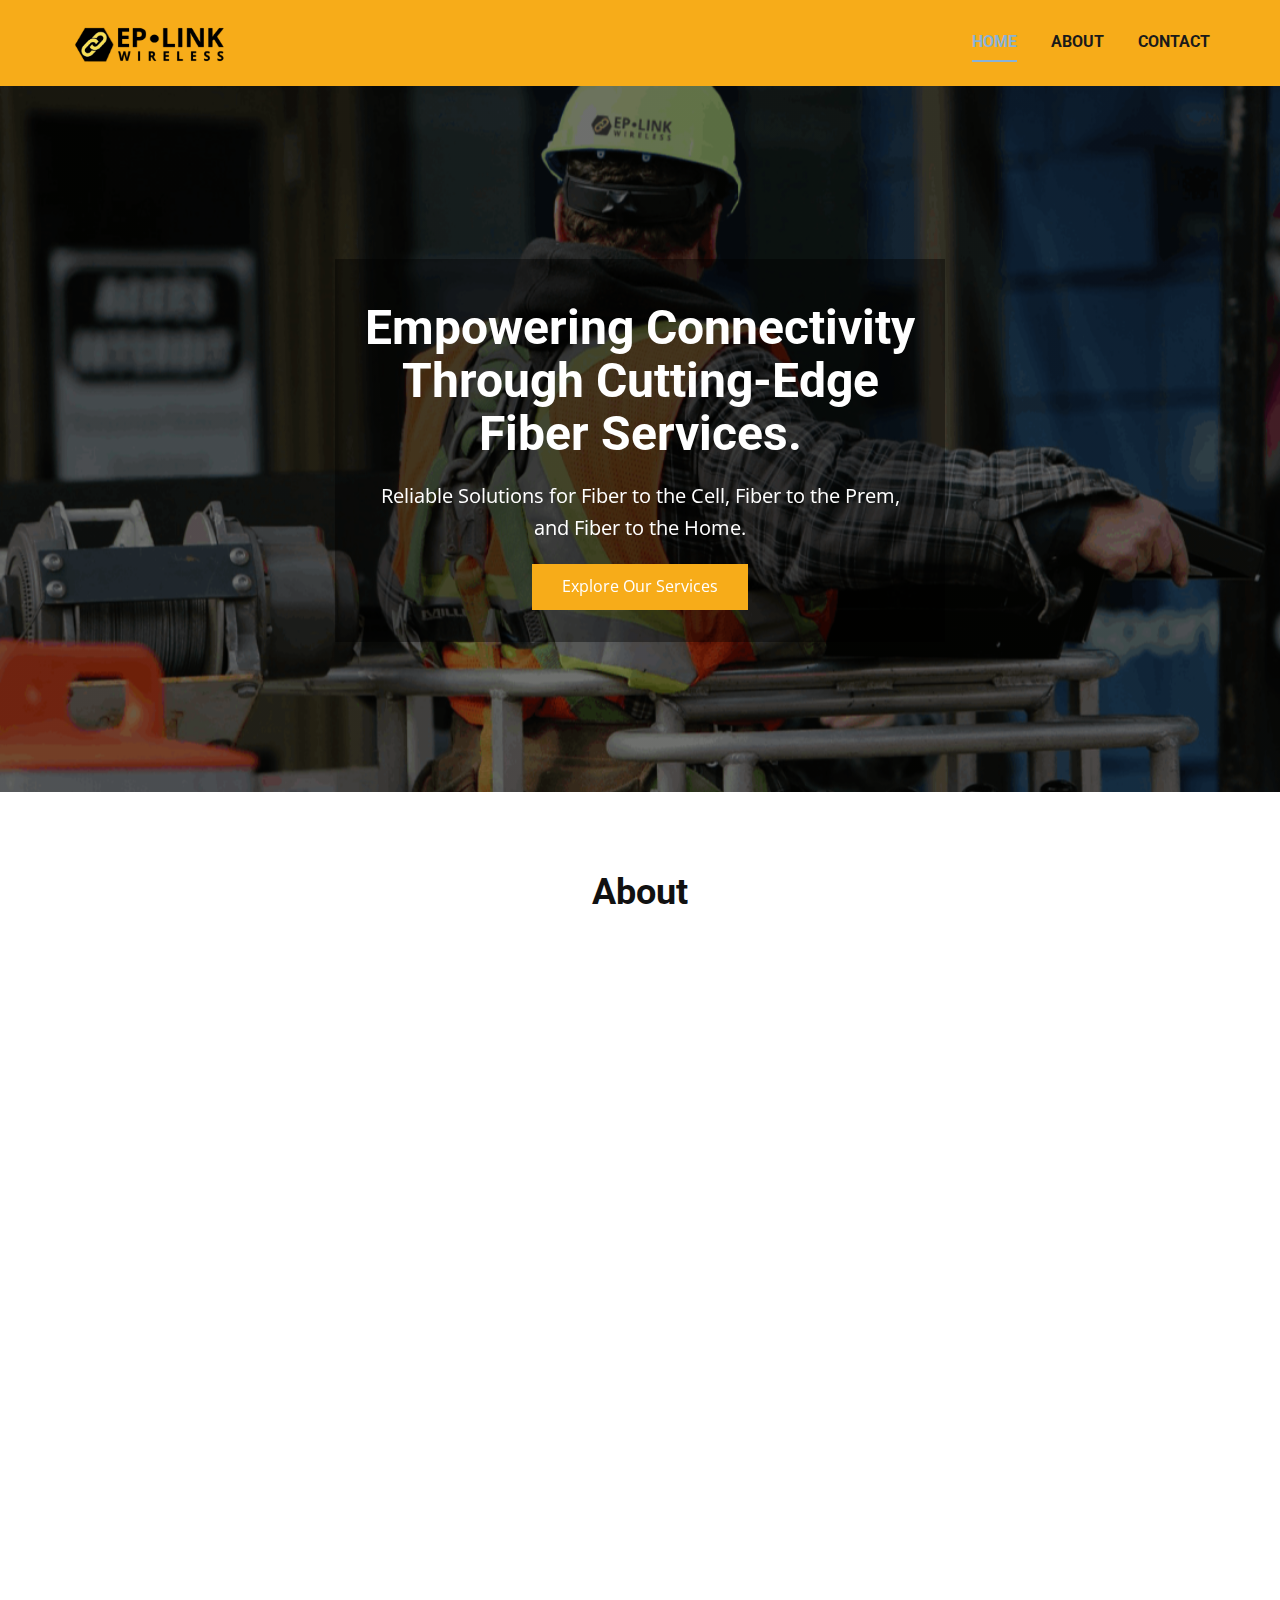
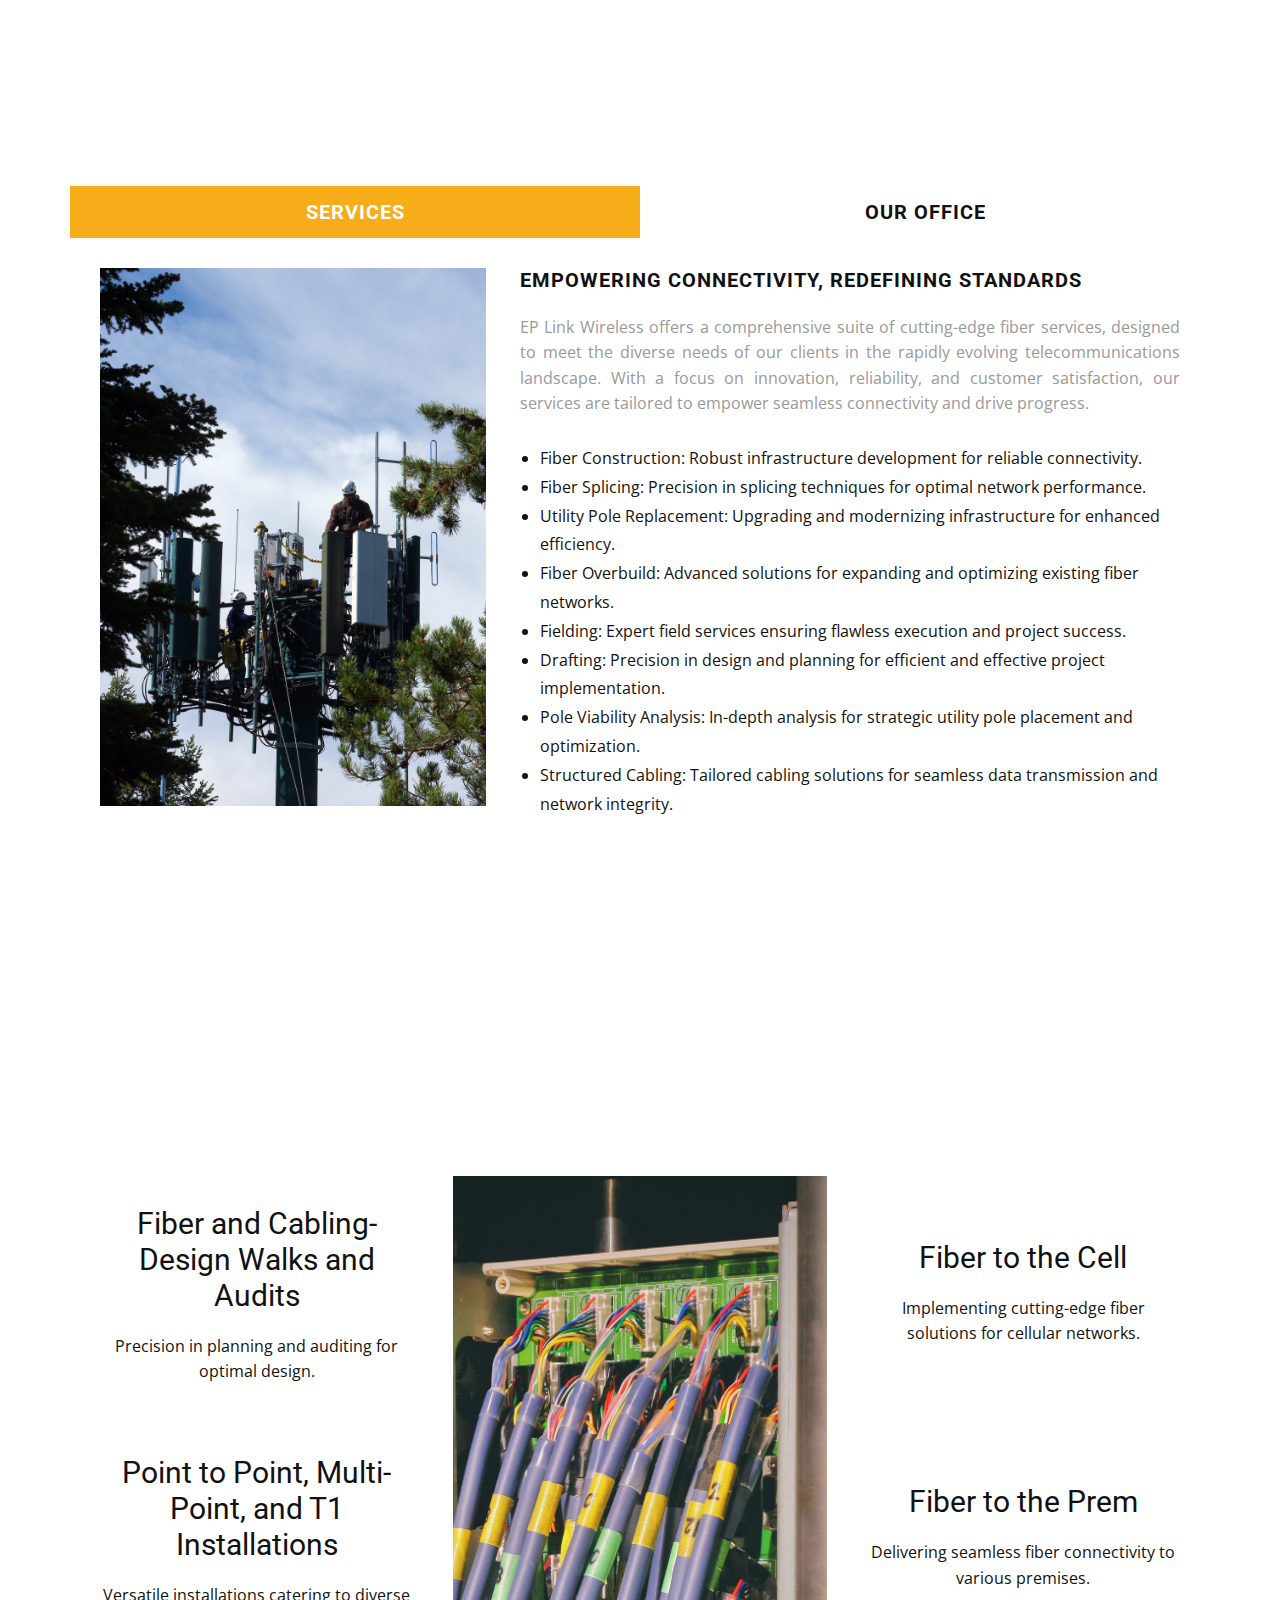
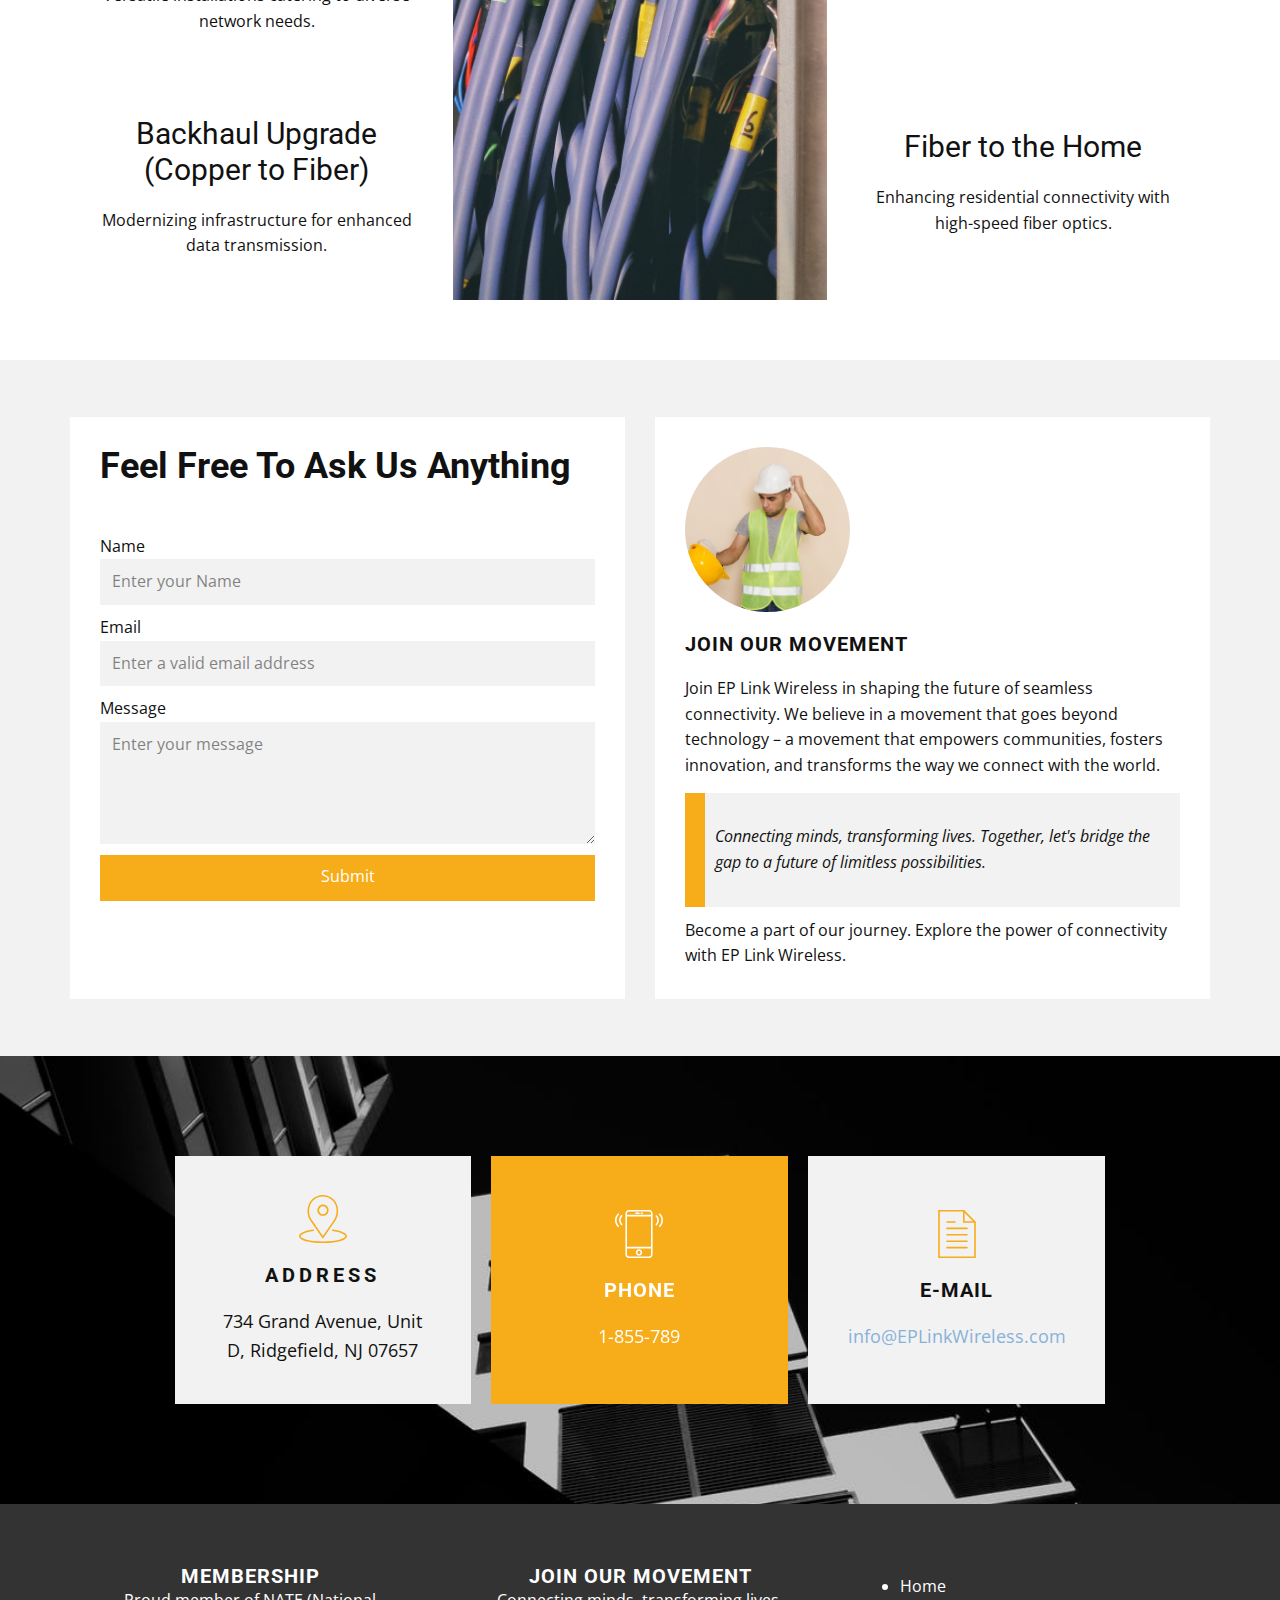
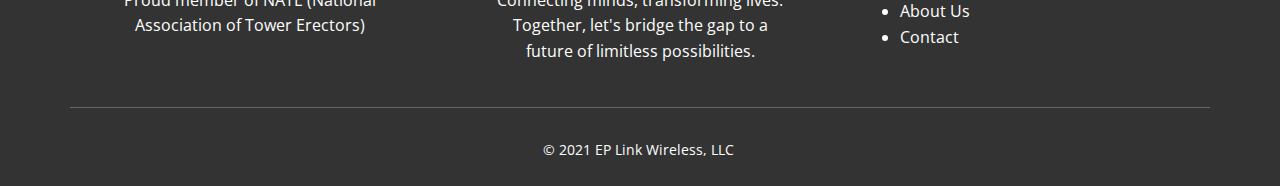
==== commit 5a7b838f: "Update index.html" ====
--- a/index.html
+++ b/index.html
@@ -1107,15 +1107,6 @@
         </p>
       </div>
     </footer>
-    <section class="u-backlink u-clearfix u-grey-80">
-      <a class="u-link" target="_blank">
-        <span>HTML Template</span>
-      </a>
-      <p class="u-text">
-        <span>created with</span>
-      </p>
-      <a class="u-link" target="_blank"> <span>Free Website Builder</span> </a>.
-    </section>
     <span
       style="
         height: 64px;
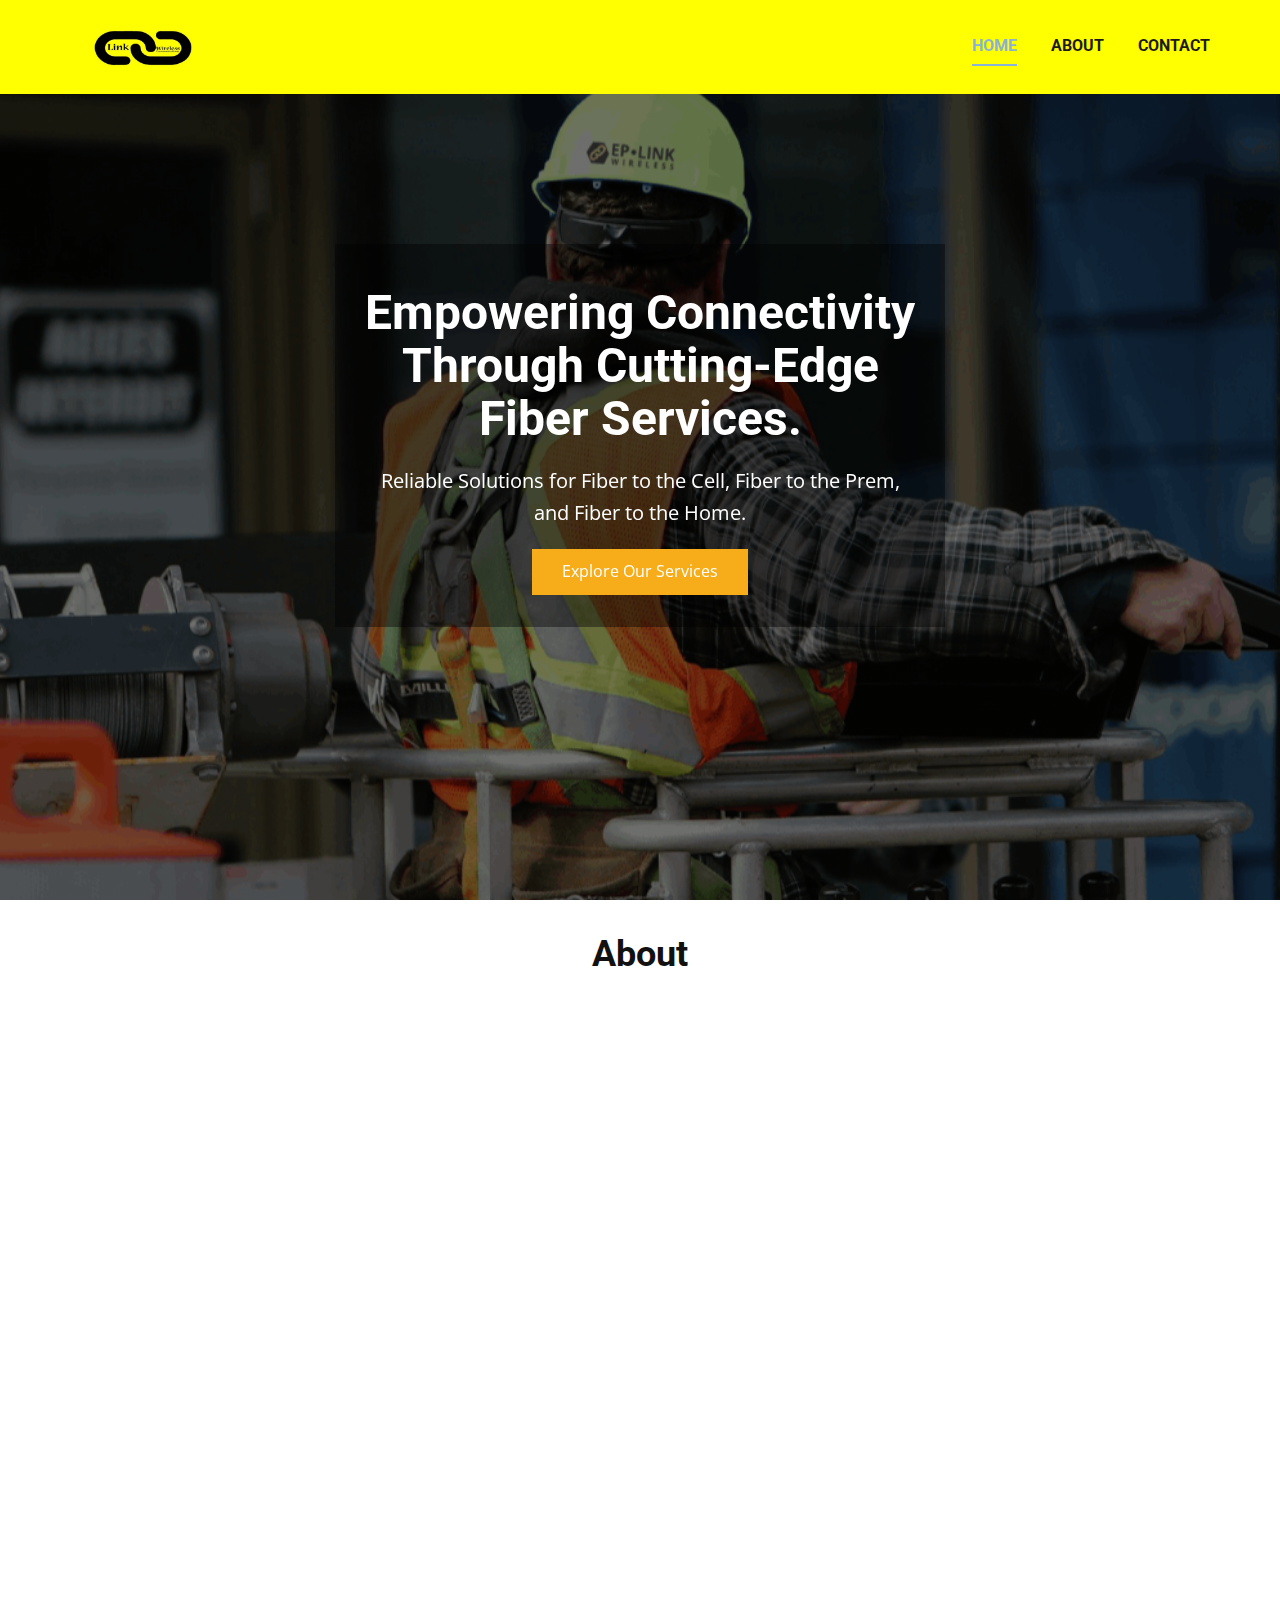
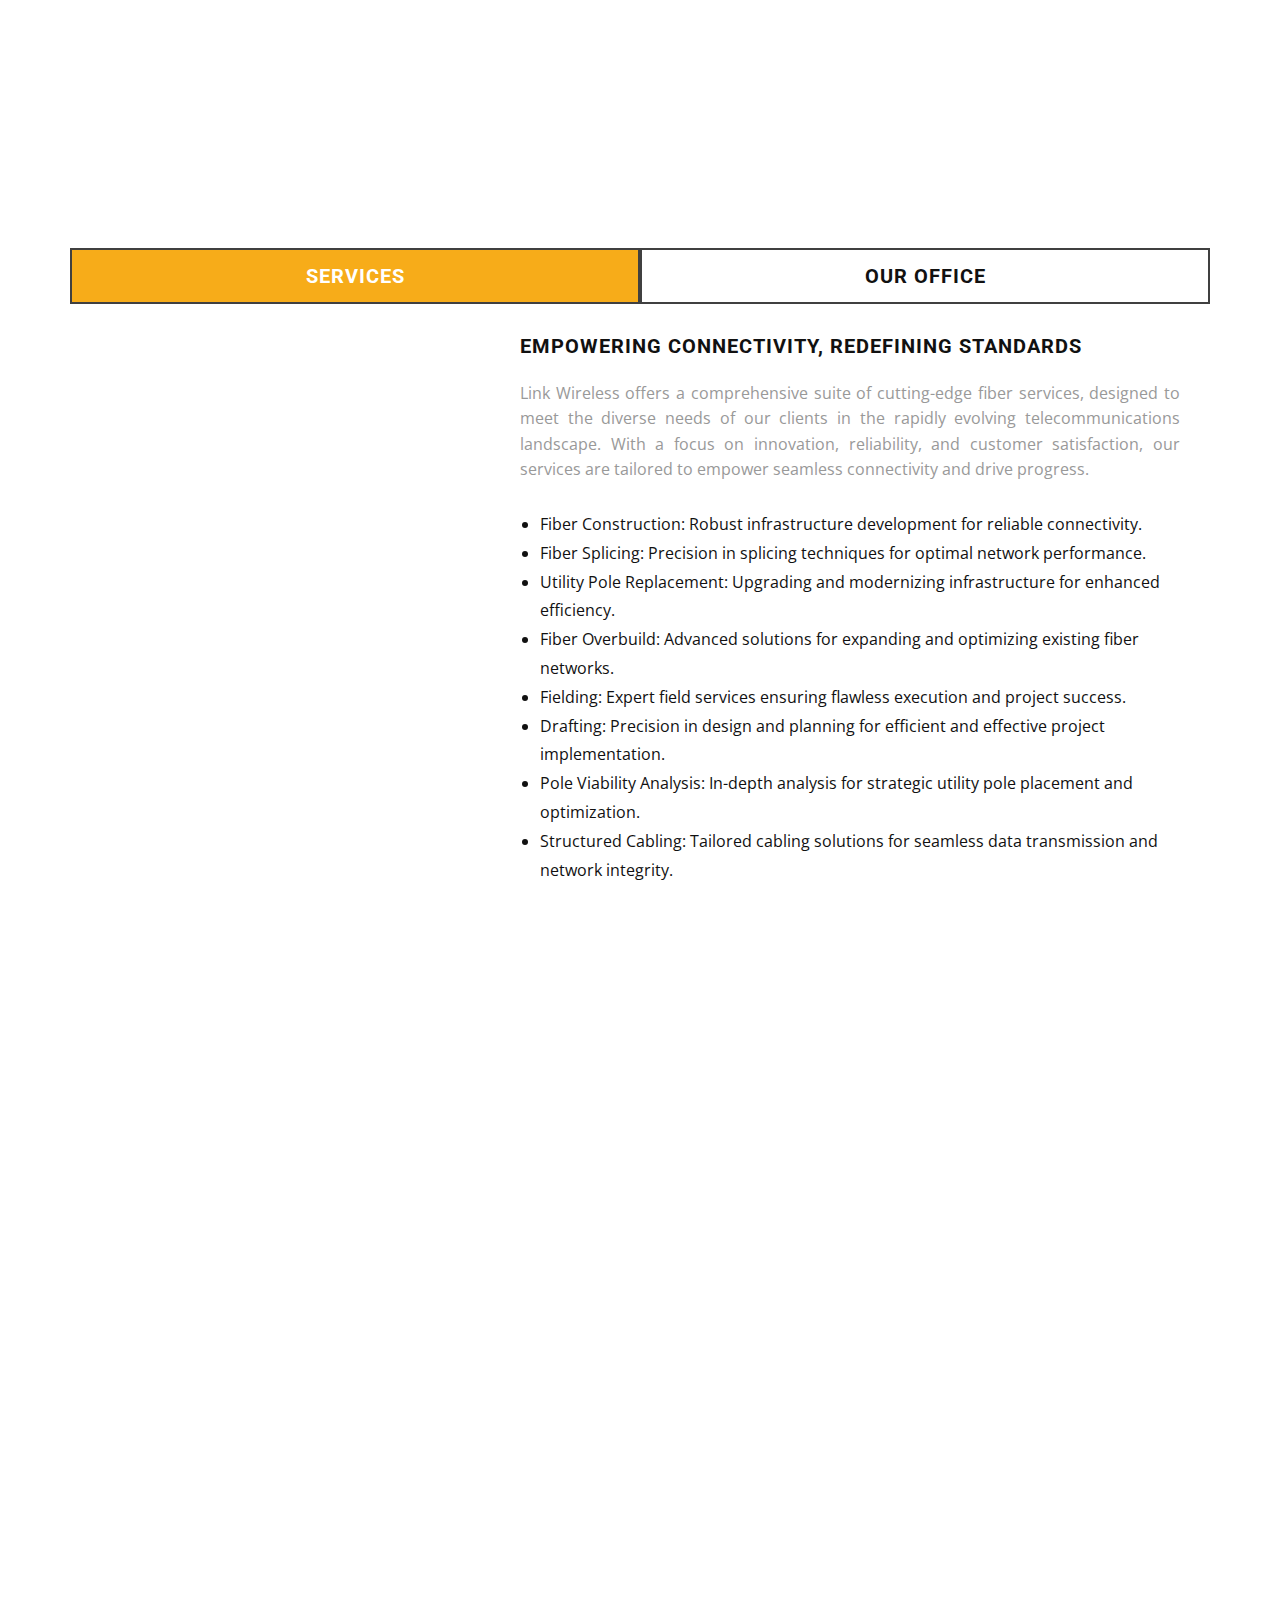
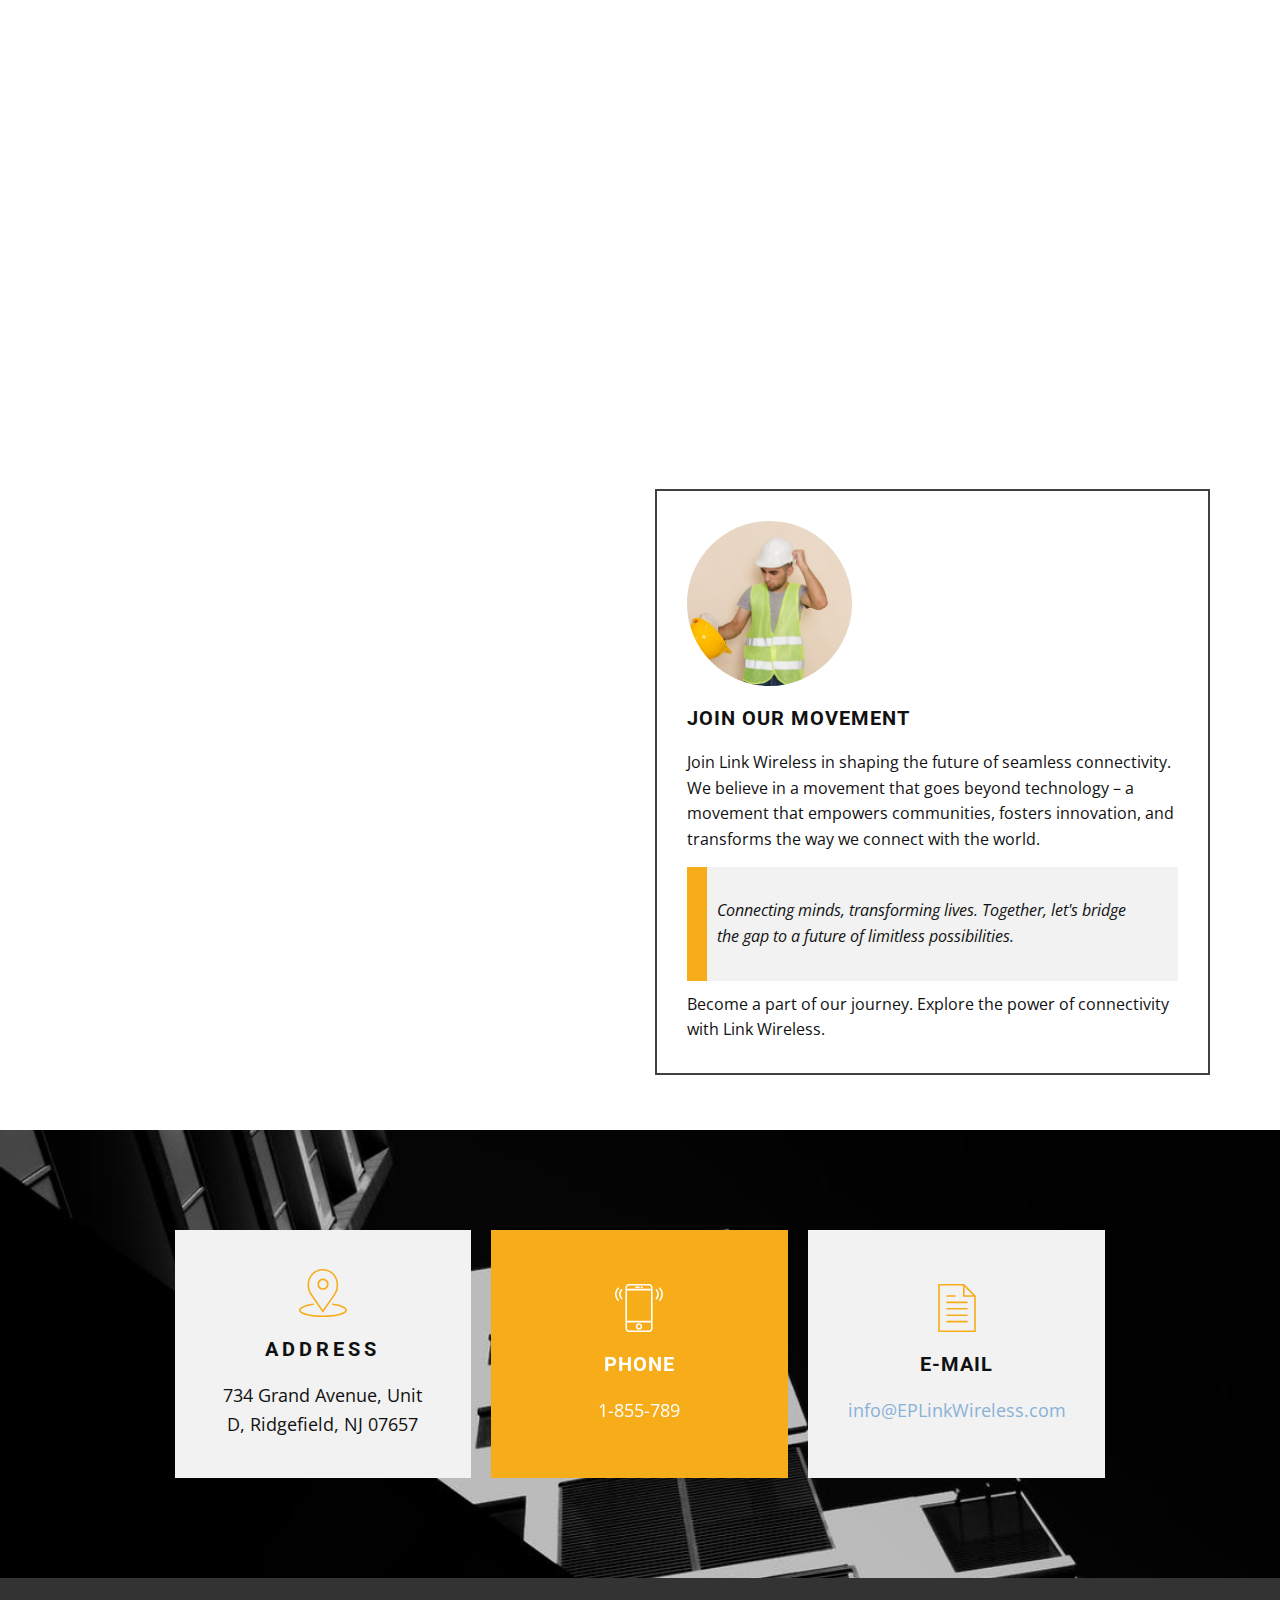
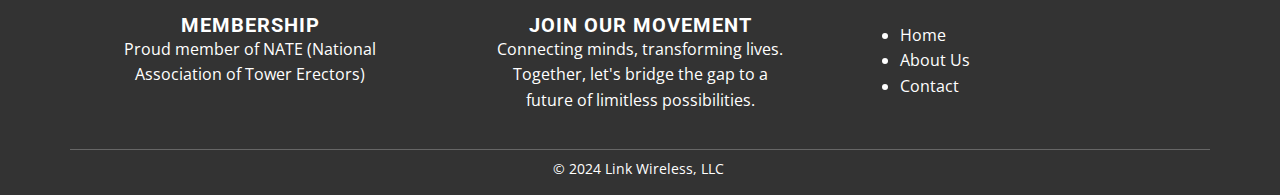
==== commit 4b80db69: "updated index" ====
--- a/index.html
+++ b/index.html
@@ -20,6 +20,7 @@
       src="nicepage.js"
       defer=""
     ></script>
+    <meta name="referrer" content="origin" />
     <link
       id="u-theme-google-font"
       rel="stylesheet"
@@ -36,7 +37,7 @@
         "@context": "http://schema.org",
         "@type": "Organization",
         "name": "",
-        "logo": "images/final-logo-for-link-wireless-472x173.png"
+        "logo": "images/WhatsAppImage2024-01-09at11.50.54PM.jpeg"
       }
     </script>
     <meta name="theme-color" content="#89b2d8" />
@@ -50,7 +51,7 @@
     data-home-page-title="Home"
     data-path-to-root="./"
     data-include-products="false"
-    class="u-body u-overlap u-overlap-contrast u-overlap-transparent u-xl-mode"
+    class="u-body u-overlap u-overlap-transparent u-xl-mode"
     data-lang="en"
   >
     <header
@@ -72,7 +73,7 @@
             "
           >
             <a
-              class="u-button-style u-custom-active-border-color u-custom-border u-custom-border-color u-custom-borders u-custom-hover-border-color u-custom-left-right-menu-spacing u-custom-padding-bottom u-custom-text-active-color u-custom-text-color u-custom-text-decoration u-custom-text-hover-color u-custom-top-bottom-menu-spacing u-nav-link"
+              class="u-button-style u-custom-active-border-color u-custom-border u-custom-border-color u-custom-borders u-custom-color u-custom-hover-border-color u-custom-left-right-menu-spacing u-custom-padding-bottom u-custom-text-active-color u-custom-text-color u-custom-text-decoration u-custom-text-hover-color u-custom-top-bottom-menu-spacing u-nav-link u-text-black"
               href="#"
               style="padding: 0px; font-size: calc(1em + 0.25px)"
             >
@@ -129,7 +130,7 @@
               <li class="u-nav-item">
                 <a
                   class="u-border-2 u-border-active-palette-1-base u-border-hover-palette-1-base u-border-no-left u-border-no-right u-border-no-top u-button-style u-nav-link u-text-active-palette-1-base u-text-grey-90 u-text-hover-grey-90"
-                  href="Home.html"
+                  href="#home"
                   style="padding: 10px 0px"
                   >Home</a
                 >
@@ -137,7 +138,7 @@
               <li class="u-nav-item">
                 <a
                   class="u-border-2 u-border-active-palette-1-base u-border-hover-palette-1-base u-border-no-left u-border-no-right u-border-no-top u-button-style u-nav-link u-text-active-palette-1-base u-text-grey-90 u-text-hover-grey-90"
-                  href="About.html"
+                  href="#about"
                   style="padding: 10px 0px"
                   >About</a
                 >
@@ -145,7 +146,7 @@
               <li class="u-nav-item">
                 <a
                   class="u-border-2 u-border-active-palette-1-base u-border-hover-palette-1-base u-border-no-left u-border-no-right u-border-no-top u-button-style u-nav-link u-text-active-palette-1-base u-text-grey-90 u-text-hover-grey-90"
-                  href="Contact.html"
+                  href="#contact"
                   style="padding: 10px 0px"
                   >Contact</a
                 >
@@ -162,17 +163,13 @@
                   class="u-align-center u-nav u-popupmenu-items u-unstyled u-nav-2"
                 >
                   <li class="u-nav-item">
-                    <a class="u-button-style u-nav-link" href="Home.html"
-                      >Home</a
-                    >
+                    <a class="u-button-style u-nav-link" href="#home">Home</a>
                   </li>
                   <li class="u-nav-item">
-                    <a class="u-button-style u-nav-link" href="About.html"
-                      >About</a
-                    >
+                    <a class="u-button-style u-nav-link" href="#about">About</a>
                   </li>
                   <li class="u-nav-item">
-                    <a class="u-button-style u-nav-link" href="Contact.html"
+                    <a class="u-button-style u-nav-link" href="#contact"
                       >Contact</a
                     >
                   </li>
@@ -184,11 +181,11 @@
         </nav>
         <a
           class="u-image u-logo u-image-1"
-          data-image-width="472"
-          data-image-height="173"
+          data-image-width="939"
+          data-image-height="379"
         >
           <img
-            src="images/final-logo-for-link-wireless-472x173.png"
+            src="images/WhatsAppImage2024-01-09at11.50.54PM.jpeg"
             class="u-logo-image u-logo-image-1"
           />
         </a>
@@ -227,29 +224,30 @@
       class="u-align-center u-clearfix u-white u-section-2"
       id="carousel_d82a"
     >
-      <div class="u-clearfix u-sheet u-sheet-1">
+      <div class="u-clearfix u-sheet u-valign-middle-xs u-sheet-1" id="about">
         <h2 class="u-align-center u-text u-text-1">About</h2>
         <div class="u-expanded-width u-list u-list-1">
           <div class="u-repeater u-repeater-1">
             <div
-              class="u-container-style u-grey-10 u-list-item u-repeater-item u-list-item-1"
-              data-animation-name="customAnimationIn"
+              class="u-align-center-xs u-container-style u-grey-10 u-list-item u-repeater-item u-list-item-1"
+              data-animation-name="flipIn"
               data-animation-duration="1000"
+              data-animation-out="0"
+              data-animation-direction="X"
             >
               <div
                 class="u-container-layout u-similar-container u-container-layout-1"
               >
                 <h3
-                  class="u-align-left u-text u-text-2"
-                  data-animation-name="customAnimationIn"
-                  data-animation-duration="1000"
+                  class="u-align-left-lg u-align-left-md u-align-left-sm u-align-left-xl u-text u-text-2"
+                  data-animation-out="0"
                 >
                   Company Overview
                 </h3>
                 <p
-                  class="u-align-left u-large-text u-text u-text-variant u-text-3"
-                >
-                  EP Link Wireless is a leading provider of comprehensive fiber
+                  class="u-align-left-lg u-align-left-md u-align-left-sm u-align-left-xl u-large-text u-text u-text-variant u-text-3"
+                >
+                  Link Wireless is a leading provider of comprehensive fiber
                   services, specializing in Fiber to the Cell, Fiber to the
                   Prem, and Fiber to the Home solutions. With a rich history of
                   successful projects, we have earned a reputation for
@@ -259,22 +257,23 @@
               </div>
             </div>
             <div
-              class="u-container-style u-grey-10 u-list-item u-repeater-item u-list-item-2"
-              data-animation-name="customAnimationIn"
+              class="u-align-center-xs u-container-style u-grey-10 u-list-item u-repeater-item u-list-item-2"
+              data-animation-name="flipIn"
               data-animation-duration="1000"
+              data-animation-out="0"
+              data-animation-direction="X"
             >
               <div
                 class="u-container-layout u-similar-container u-container-layout-2"
               >
                 <h3
-                  class="u-align-left u-text u-text-4"
-                  data-animation-name="customAnimationIn"
-                  data-animation-duration="1000"
+                  class="u-align-left-lg u-align-left-md u-align-left-sm u-align-left-xl u-text u-text-4"
+                  data-animation-out="0"
                 >
                   Mission Statement
                 </h3>
                 <p
-                  class="u-align-left u-large-text u-text u-text-variant u-text-5"
+                  class="u-align-left-lg u-align-left-md u-align-left-sm u-align-left-xl u-large-text u-text u-text-variant u-text-5"
                 >
                   Our mission is to empower connectivity by providing top-notch
                   fiber services that not only meet but exceed the expectations
@@ -286,60 +285,61 @@
               </div>
             </div>
             <div
-              class="u-container-style u-grey-10 u-list-item u-repeater-item u-list-item-3"
-              data-animation-name="customAnimationIn"
+              class="u-align-center-xs u-container-style u-grey-10 u-list-item u-repeater-item u-list-item-3"
+              data-animation-name="flipIn"
               data-animation-duration="1000"
+              data-animation-out="0"
+              data-animation-direction="X"
             >
               <div
                 class="u-container-layout u-similar-container u-container-layout-3"
               >
                 <h3
-                  class="u-align-left u-text u-text-6"
-                  data-animation-name="customAnimationIn"
-                  data-animation-duration="1000"
+                  class="u-align-left-lg u-align-left-md u-align-left-sm u-align-left-xl u-text u-text-6"
+                  data-animation-out="0"
                 >
                   Core Values
                 </h3>
                 <p
-                  class="u-align-left u-large-text u-text u-text-variant u-text-7"
-                >
-                  EP Link Wireless champions reliability, innovation, and
-                  customer satisfaction in the telecommunications realm. Rooted
-                  in unwavering integrity, we uphold the highest ethical
-                  standards, fostering transparent interactions. Committed to
-                  cutting-edge fiber services, we empower connectivity,
-                  enhancing communication for communities and businesses alike.
-                  Our values guide us, ensuring a trustworthy partnership as we
-                  redefine industry standards with dedication and
-                  transparency.<br />
+                  class="u-align-left-lg u-align-left-md u-align-left-sm u-align-left-xl u-large-text u-text u-text-variant u-text-7"
+                >
+                  Link Wireless champions reliability, innovation, and customer
+                  satisfaction in the telecommunications realm. Rooted in
+                  unwavering integrity, we uphold the highest ethical standards,
+                  fostering transparent interactions. Committed to cutting-edge
+                  fiber services, we empower connectivity, enhancing
+                  communication for communities and businesses alike. Our values
+                  guide us, ensuring a trustworthy partnership as we redefine
+                  industry standards with dedication and transparency.<br />
                 </p>
               </div>
             </div>
             <div
-              class="u-container-style u-grey-10 u-list-item u-repeater-item u-list-item-4"
-              data-animation-name="customAnimationIn"
+              class="u-align-center-xs u-container-style u-grey-10 u-list-item u-repeater-item u-list-item-4"
+              data-animation-name="flipIn"
               data-animation-duration="1000"
+              data-animation-out="0"
+              data-animation-direction="X"
             >
               <div
                 class="u-container-layout u-similar-container u-container-layout-4"
               >
                 <h3
-                  class="u-align-left u-text u-text-8"
-                  data-animation-name="customAnimationIn"
-                  data-animation-duration="1000"
+                  class="u-align-left-lg u-align-left-md u-align-left-sm u-align-left-xl u-text u-text-8"
+                  data-animation-out="0"
                 >
                   Our Team
                 </h3>
                 <p
-                  class="u-align-left u-large-text u-text u-text-variant u-text-9"
-                >
-                  Behind the success of EP Link Wireless is a team of
-                  experienced and skilled professionals. Our experts bring a
-                  wealth of knowledge in fiber construction, splicing, utility
-                  pole replacement, structured cabling, and more. We are proud
-                  of our diverse team, united by a passion for excellence and a
-                  shared commitment to pushing the boundaries of what's possible
-                  in the world of fiber services.
+                  class="u-align-left-lg u-align-left-md u-align-left-sm u-align-left-xl u-large-text u-text u-text-variant u-text-9"
+                >
+                  Behind the success of Link Wireless is a team of experienced
+                  and skilled professionals. Our experts bring a wealth of
+                  knowledge in fiber construction, splicing, utility pole
+                  replacement, structured cabling, and more. We are proud of our
+                  diverse team, united by a passion for excellence and a shared
+                  commitment to pushing the boundaries of what's possible in the
+                  world of fiber services.
                 </p>
               </div>
             </div>
@@ -353,7 +353,7 @@
           <ul class="u-tab-list u-unstyled" role="tablist">
             <li class="u-tab-item" role="presentation">
               <a
-                class="active u-active-palette-3-base u-button-style u-custom-font u-heading-font u-tab-link u-text-active-white u-text-body-color u-text-hover-black u-tab-link-1"
+                class="active u-active-palette-3-base u-border-2 u-border-grey-75 u-button-style u-custom-font u-heading-font u-tab-link u-text-active-white u-text-body-color u-text-hover-black u-tab-link-1"
                 id="link-tab-0da5"
                 href="#tab-0da5"
                 role="tab"
@@ -365,7 +365,7 @@
             </li>
             <li class="u-tab-item" role="presentation">
               <a
-                class="u-active-palette-3-base u-button-style u-custom-font u-heading-font u-tab-link u-text-active-white u-text-body-color u-text-hover-black u-tab-link-2"
+                class="u-active-palette-3-base u-border-2 u-border-grey-75 u-button-style u-custom-font u-heading-font u-tab-link u-text-active-white u-text-body-color u-text-hover-black u-tab-link-2"
                 id="link-tab-14b7"
                 href="#tab-14b7"
                 role="tab"
@@ -389,12 +389,16 @@
                   data-image-width="1268"
                   data-image-height="1268"
                   src="images/signal-mountain-cellular-tower-3842558-1920-1268x1268.jpg"
+                  data-animation-name="customAnimationIn"
+                  data-animation-duration="2000"
                 />
-                <h4 class="u-text u-text-1">
+                <h4 class="u-align-center-xs u-text u-text-1">
                   Empowering Connectivity, Redefining Standards
                 </h4>
-                <p class="u-align-justify u-text u-text-grey-40 u-text-2">
-                  EP Link Wireless offers a comprehensive suite of cutting-edge
+                <p
+                  class="u-align-center-xs u-align-justify-lg u-align-justify-md u-align-justify-sm u-align-justify-xl u-text u-text-grey-40 u-text-2"
+                >
+                  Link Wireless offers a comprehensive suite of cutting-edge
                   fiber services, designed to meet the diverse needs of our
                   clients in the rapidly evolving telecommunications landscape.
                   With a focus on innovation, reliability, and customer
@@ -476,22 +480,26 @@
       data-image-height="1333"
       id="sec-2c14"
     >
-      <div class="u-clearfix u-sheet u-valign-middle u-sheet-1">
+      <div
+        class="u-clearfix u-sheet u-valign-middle-lg u-valign-middle-md u-valign-middle-sm u-valign-middle-xl u-sheet-1"
+      >
         <h2
-          class="u-text u-text-default u-text-1"
+          class="u-align-center-xs u-text u-text-default-lg u-text-default-md u-text-default-sm u-text-default-xl u-text-1"
           data-animation-name="customAnimationIn"
           data-animation-duration="2000"
+          data-animation-out="0"
         >
-          Explore the breadth of EP Link Wireless' successful projects,
-          showcasing our expertise in a variety of endeavors within the
-          telecommunications sphere.
+          Explore the breadth of Link Wireless successful projects, showcasing
+          our expertise in a variety of endeavors within the telecommunications
+          sphere.
         </h2>
         <p
-          class="u-text u-text-2"
+          class="u-align-center-xs u-text u-text-2"
           data-animation-name="customAnimationIn"
           data-animation-duration="2000"
+          data-animation-out="0"
         >
-          EP Link Wireless excels in executing a spectrum of projects, ensuring
+          Link Wireless excels in executing a spectrum of projects, ensuring
           reliable connectivity, optimal performance, and client satisfaction.
           Explore our gallery for a visual journey through our successful
           endeavors.
@@ -505,9 +513,12 @@
                 <div class="u-layout-col">
                   <div
                     class="u-align-left u-container-align-center u-container-style u-layout-cell u-left-cell u-size-20 u-layout-cell-1"
+                    data-animation-name="flipIn"
+                    data-animation-duration="1000"
+                    data-animation-direction="X"
                   >
                     <div
-                      class="u-container-layout u-valign-middle u-container-layout-1"
+                      class="u-border-2 u-border-grey-75 u-container-layout u-valign-middle u-container-layout-1"
                     >
                       <h3 class="u-align-center u-text u-text-default u-text-3">
                         Fiber and Cabling-Design Walks and Audits
@@ -519,9 +530,12 @@
                   </div>
                   <div
                     class="u-align-left u-container-align-center u-container-style u-layout-cell u-left-cell u-size-20 u-layout-cell-2"
+                    data-animation-name="flipIn"
+                    data-animation-duration="1000"
+                    data-animation-direction="X"
                   >
                     <div
-                      class="u-container-layout u-valign-middle u-container-layout-2"
+                      class="u-border-2 u-border-grey-75 u-container-layout u-valign-middle u-container-layout-2"
                     >
                       <h3 class="u-align-center u-text u-text-default u-text-5">
                         Point to Point, Multi-Point, and T1 Installations
@@ -534,9 +548,12 @@
                   </div>
                   <div
                     class="u-align-left u-container-align-center u-container-style u-layout-cell u-left-cell u-size-20 u-layout-cell-3"
+                    data-animation-name="flipIn"
+                    data-animation-duration="1000"
+                    data-animation-direction="X"
                   >
                     <div
-                      class="u-container-layout u-valign-middle u-container-layout-3"
+                      class="u-border-2 u-border-grey-75 u-container-layout u-valign-middle u-container-layout-3"
                     >
                       <h3 class="u-align-center u-text u-text-default u-text-7">
                         Backhaul Upgrade (Copper to Fiber)
@@ -556,6 +573,8 @@
                     src=""
                     data-image-width="4918"
                     data-image-height="3777"
+                    data-animation-name="customAnimationIn"
+                    data-animation-duration="1000"
                   >
                     <div
                       class="u-container-layout u-valign-top u-container-layout-4"
@@ -568,9 +587,12 @@
                 <div class="u-layout-col">
                   <div
                     class="u-align-left u-container-align-center u-container-style u-layout-cell u-right-cell u-size-20 u-layout-cell-5"
+                    data-animation-name="flipIn"
+                    data-animation-duration="1000"
+                    data-animation-direction="X"
                   >
                     <div
-                      class="u-container-layout u-valign-middle u-container-layout-5"
+                      class="u-border-2 u-border-grey-75 u-container-layout u-valign-middle u-container-layout-5"
                     >
                       <h3 class="u-align-center u-text u-text-default u-text-9">
                         Fiber to the Cell
@@ -583,9 +605,12 @@
                   </div>
                   <div
                     class="u-align-left u-container-align-center u-container-style u-layout-cell u-right-cell u-size-20 u-layout-cell-6"
+                    data-animation-name="flipIn"
+                    data-animation-duration="1000"
+                    data-animation-direction="X"
                   >
                     <div
-                      class="u-container-layout u-valign-middle u-container-layout-6"
+                      class="u-border-2 u-border-grey-75 u-container-layout u-valign-middle u-container-layout-6"
                     >
                       <h3
                         class="u-align-center u-text u-text-default u-text-11"
@@ -600,9 +625,13 @@
                   </div>
                   <div
                     class="u-align-left u-container-align-center u-container-style u-layout-cell u-right-cell u-size-20 u-layout-cell-7"
+                    data-animation-name="flipIn"
+                    data-animation-duration="1000"
+                    data-animation-direction="X"
+                    data-animation-out="1"
                   >
                     <div
-                      class="u-container-layout u-valign-middle u-container-layout-7"
+                      class="u-border-2 u-border-grey-75 u-container-layout u-valign-middle u-container-layout-7"
                     >
                       <h3
                         class="u-align-center u-text u-text-default u-text-13"
@@ -622,15 +651,19 @@
         </div>
       </div>
     </section>
-    <section class="u-clearfix u-grey-5 u-section-5" id="sec-6368">
+    <section class="u-clearfix u-section-5" id="sec-6368">
       <div class="u-clearfix u-sheet u-valign-middle u-sheet-1">
         <div
           class="data-layout-selected u-clearfix u-expanded-width u-gutter-30 u-layout-wrap u-layout-wrap-1"
         >
-          <div class="u-layout">
+          <div class="u-layout" id="contact">
             <div class="u-layout-row">
               <div
                 class="u-container-style u-layout-cell u-size-30 u-white u-layout-cell-1"
+                data-animation-name="bounceIn"
+                data-animation-duration="1000"
+                data-animation-direction=""
+                data-animation-out="0"
               >
                 <div
                   class="u-container-layout u-valign-top u-container-layout-1"
@@ -642,7 +675,7 @@
                     class="u-expanded-width-sm u-expanded-width-xs u-form u-form-1"
                   >
                     <form
-                      action="https://forms.nicepagesrv.com/v2/form/process"
+                      action=""
                       class="u-clearfix u-form-spacing-10 u-form-vertical u-inner-form"
                       source="email"
                       name="form"
@@ -714,10 +747,10 @@
                 </div>
               </div>
               <div
-                class="u-container-style u-layout-cell u-size-30 u-white u-layout-cell-2"
+                class="u-align-center-xs u-container-style u-layout-cell u-size-30 u-white u-layout-cell-2"
               >
                 <div
-                  class="u-container-layout u-valign-bottom u-container-layout-2"
+                  class="u-border-2 u-border-grey-75 u-container-layout u-valign-bottom-lg u-valign-bottom-md u-valign-bottom-sm u-valign-bottom-xl u-valign-top-xs u-container-layout-2"
                 >
                   <div
                     class="u-image u-image-circle u-image-1"
@@ -725,18 +758,20 @@
                     data-image-width="2000"
                     data-image-height="1333"
                   ></div>
-                  <h5 class="u-text u-text-default u-text-2">
+                  <h5
+                    class="u-text u-text-default-lg u-text-default-md u-text-default-sm u-text-default-xl u-text-2"
+                  >
                     Join Our Movement
                   </h5>
                   <p class="u-text u-text-3">
-                    Join EP Link Wireless in shaping the future of seamless
+                    Join Link Wireless in shaping the future of seamless
                     connectivity. We believe in a movement that goes beyond
                     technology – a movement that empowers communities, fosters
                     innovation, and transforms the way we connect with the
                     world.<br />
                   </p>
                   <div
-                    class="u-border-20 u-border-no-bottom u-border-no-right u-border-no-top u-border-palette-3-base u-container-style u-expanded-width u-grey-5 u-group u-group-1"
+                    class="u-align-center-xs u-border-20 u-border-no-bottom u-border-no-right u-border-no-top u-border-palette-3-base u-container-style u-expanded-width u-grey-5 u-group u-group-1"
                   >
                     <div
                       class="u-container-layout u-valign-middle u-container-layout-3"
@@ -749,7 +784,7 @@
                   </div>
                   <p class="u-text u-text-5">
                     Become a part of our journey. Explore the power of
-                    connectivity with EP Link Wireless.<br />
+                    connectivity with Link Wireless.<br />
                   </p>
                 </div>
               </div>
@@ -843,6 +878,7 @@
                     data-animation-name="zoomIn"
                     data-animation-duration="2000"
                     data-animation-direction=""
+                    data-animation-out="0"
                   >
                     <div
                       class="u-container-layout u-valign-middle u-container-layout-2"
@@ -987,7 +1023,7 @@
                       <p class="u-text u-text-6">
                         <a
                           target="_new"
-                          class="u-active-none u-border-none u-btn u-button-style u-hover-none u-none u-text-palette-1-base u-btn-1"
+                          class="u-active-none u-border-none u-btn u-button-link u-button-style u-hover-none u-none u-text-palette-1-base u-btn-1"
                           >info@EPLinkWireless.com</a
                         >
                       </p>
@@ -1002,7 +1038,7 @@
     </section>
     <style class="u-overlap-style">
       .u-overlap:not(.u-sticky-scroll) .u-header {
-        background-color: #f7ac19 !important;
+        background-color: #ffff01 !important;
       }
     </style>
 
@@ -1012,12 +1048,12 @@
     >
       <div class="u-clearfix u-sheet u-sheet-1">
         <div
-          class="data-layout-selected u-clearfix u-expanded-width-lg u-expanded-width-md u-expanded-width-xl u-expanded-width-xs u-gutter-30 u-layout-wrap u-layout-wrap-1"
+          class="data-layout-selected u-clearfix u-expanded-width u-gutter-30 u-layout-wrap u-layout-wrap-1"
         >
           <div class="u-gutter-0 u-layout">
             <div class="u-layout-row">
               <div
-                class="u-align-left u-container-align-center u-container-style u-layout-cell u-left-cell u-size-20 u-layout-cell-1"
+                class="u-align-left u-container-align-center-lg u-container-align-center-md u-container-align-center-sm u-container-align-center-xl u-container-style u-layout-cell u-left-cell u-size-20 u-layout-cell-1"
               >
                 <div
                   class="u-container-layout u-valign-top u-container-layout-1"
@@ -1032,14 +1068,14 @@
                       <div class="u-block-container u-clearfix">
                         <!--block_header-->
                         <h5 class="u-block-header u-text">
-                          <!--block_header_content-->Membership
-                          <!--/block_header_content-->
+                          <!--block_header_content-->
+                          Membership<!--/block_header_content-->
                         </h5>
-                        <!--/block_header-->
-                        <!--block_content-->
-                        <div class="u-block-content u-text">
-                          <!--block_content_content-->Proud member of NATE
-                          (National Association of Tower Erectors)
+                        <!--/block_header--><!--block_content-->
+                        <div class="u-align-center-xs u-block-content u-text">
+                          <!--block_content_content-->
+                          Proud member of NATE (National Association of Tower
+                          Erectors)
                           <!--/block_content_content-->
                         </div>
                         <!--/block_content-->
@@ -1051,7 +1087,7 @@
                 </div>
               </div>
               <div
-                class="u-align-left u-container-align-center u-container-style u-layout-cell u-size-20 u-layout-cell-2"
+                class="u-align-left u-container-align-center-lg u-container-align-center-md u-container-align-center-sm u-container-align-center-xl u-container-style u-layout-cell u-size-20 u-layout-cell-2"
               >
                 <div
                   class="u-container-layout u-valign-top u-container-layout-2"
@@ -1066,16 +1102,15 @@
                       <div class="u-block-container u-clearfix">
                         <!--block_header-->
                         <h5 class="u-block-header u-text">
-                          <!--block_header_content-->Join our movement
-                          <!--/block_header_content-->
+                          <!--block_header_content-->
+                          Join our movement<!--/block_header_content-->
                         </h5>
-                        <!--/block_header-->
-                        <!--block_content-->
-                        <div class="u-block-content u-text">
-                          <!--block_content_content-->Connecting minds,
-                          transforming lives. Together, let's bridge the gap to
-                          a future of limitless possibilities.<br />
-                          <!--/block_content_content-->
+                        <!--/block_header--><!--block_content-->
+                        <div class="u-align-center-xs u-block-content u-text">
+                          <!--block_content_content-->
+                          Connecting minds, transforming lives. Together, let's
+                          bridge the gap to a future of limitless
+                          possibilities.<br /><!--/block_content_content-->
                         </div>
                         <!--/block_content-->
                       </div>
@@ -1086,10 +1121,12 @@
                 </div>
               </div>
               <div
-                class="u-container-align-left u-container-style u-layout-cell u-size-20 u-layout-cell-3"
+                class="u-align-left-xs u-container-align-left-lg u-container-align-left-md u-container-align-left-sm u-container-align-left-xl u-container-style u-layout-cell u-size-20 u-layout-cell-3"
               >
                 <div class="u-container-layout u-container-layout-3">
-                  <ul class="u-align-left u-text u-text-default u-text-5">
+                  <ul
+                    class="u-align-left-lg u-align-left-md u-align-left-sm u-align-left-xl u-text u-text-default-lg u-text-default-md u-text-default-sm u-text-default-xl u-text-5"
+                  >
                     <li>Home</li>
                     <li>About Us</li>
                     <li>Contact</li>
@@ -1103,7 +1140,7 @@
           class="u-align-center u-border-1 u-border-white u-expanded-width u-line u-line-horizontal u-opacity u-opacity-25 u-line-1"
         ></div>
         <p class="u-align-center u-small-text u-text u-text-variant u-text-6">
-          © 2021 EP Link Wireless, LLC&nbsp;
+          © 2024&nbsp;Link Wireless, LLC&nbsp;
         </p>
       </div>
     </footer>
--- a/nicepage.css
+++ b/nicepage.css
@@ -1,4 +1,3 @@
-
 
 .fr-clearfix::after {
     clear: both;
@@ -49056,6 +49055,138 @@
     color: #ff0000 !important;
 }
 
+.u-custom-color-3,
+.u-body.u-custom-color-3,
+section.u-custom-color-3:before,
+.u-custom-color-3>.u-audio-main-layout-wrapper:before,
+.u-custom-color-3>.u-container-layout:before,
+.u-custom-color-3>.u-inner-container-layout:before,
+.u-custom-color-3.u-sidenav:before,
+.u-container-layout.u-container-layout.u-custom-color-3:before,
+.u-table-alt-custom-color-3 tr:nth-child(even) {
+    color: #111111;
+    background-color: #ffff01;
+}
+
+.u-input.u-custom-color-3,
+.u-field-input.u-custom-color-3,
+.u-button-style.u-custom-color-3,
+.u-button-style.u-custom-color-3[class*="u-border-"] {
+    color: #111111 !important;
+    background-color: #ffff01 !important;
+}
+
+.u-button-style.u-custom-color-3:hover,
+.u-button-style.u-custom-color-3[class*="u-border-"]:hover,
+.u-button-style.u-custom-color-3:focus,
+.u-button-style.u-custom-color-3[class*="u-border-"]:focus,
+.u-button-style.u-button-style.u-custom-color-3:active,
+.u-button-style.u-button-style.u-custom-color-3[class*="u-border-"]:active,
+.u-button-style.u-button-style.u-custom-color-3.active,
+.u-button-style.u-button-style.u-custom-color-3[class*="u-border-"].active,
+li.active>.u-button-style.u-button-style.u-custom-color-3,
+li.active>.u-button-style.u-button-style.u-custom-color-3[class*="u-border-"] {
+    color: #111111 !important;
+    background-color: #e6e600 !important;
+}
+
+.u-hover-custom-color-3:hover,
+.u-hover-custom-color-3[class*="u-border-"]:hover,
+.u-hover-custom-color-3:focus,
+.u-hover-custom-color-3[class*="u-border-"]:focus,
+.u-active-custom-color-3.u-active.u-active,
+.u-active-custom-color-3[class*="u-border-"].u-active.u-active,
+a.u-button-style.u-hover-custom-color-3:hover,
+a.u-button-style.u-hover-custom-color-3.hover,
+a.u-button-style.u-hover-custom-color-3[class*="u-border-"]:hover,
+a.u-button-style.u-hover-custom-color-3[class*="u-border-"].hover,
+a.u-button-style:hover>.u-hover-custom-color-3,
+a.u-button-style:hover>.u-hover-custom-color-3[class*="u-border-"],
+a.u-button-style.u-hover-custom-color-3:focus,
+a.u-button-style.u-hover-custom-color-3[class*="u-border-"]:focus,
+a.u-button-style.u-button-style.u-active-custom-color-3:active,
+a.u-button-style.u-button-style.u-active-custom-color-3[class*="u-border-"]:active,
+a.u-button-style.u-button-style.u-active-custom-color-3.active,
+a.u-button-style.u-button-style.u-active-custom-color-3[class*="u-border-"].active,
+a.u-button-style.u-button-style.active>.u-active-custom-color-3,
+a.u-button-style.u-button-style.active>.u-active-custom-color-3[class*="u-border-"],
+li.active>a.u-button-style.u-button-style.u-active-custom-color-3,
+li.active>a.u-button-style.u-button-style.u-active-custom-color-3[class*="u-border-"],
+input.u-field-input.u-field-input.u-active-custom-color-3:checked {
+    color: #111111 !important;
+    background-color: #ffff01 !important;
+}
+
+a.u-link.u-hover-custom-color-3:hover {
+    color: #ffff01 !important;
+}
+
+.u-custom-color-4,
+.u-body.u-custom-color-4,
+section.u-custom-color-4:before,
+.u-custom-color-4>.u-audio-main-layout-wrapper:before,
+.u-custom-color-4>.u-container-layout:before,
+.u-custom-color-4>.u-inner-container-layout:before,
+.u-custom-color-4.u-sidenav:before,
+.u-container-layout.u-container-layout.u-custom-color-4:before,
+.u-table-alt-custom-color-4 tr:nth-child(even) {
+    color: #ffffff;
+    background-color: #00c117;
+}
+
+.u-input.u-custom-color-4,
+.u-field-input.u-custom-color-4,
+.u-button-style.u-custom-color-4,
+.u-button-style.u-custom-color-4[class*="u-border-"] {
+    color: #ffffff !important;
+    background-color: #00c117 !important;
+}
+
+.u-button-style.u-custom-color-4:hover,
+.u-button-style.u-custom-color-4[class*="u-border-"]:hover,
+.u-button-style.u-custom-color-4:focus,
+.u-button-style.u-custom-color-4[class*="u-border-"]:focus,
+.u-button-style.u-button-style.u-custom-color-4:active,
+.u-button-style.u-button-style.u-custom-color-4[class*="u-border-"]:active,
+.u-button-style.u-button-style.u-custom-color-4.active,
+.u-button-style.u-button-style.u-custom-color-4[class*="u-border-"].active,
+li.active>.u-button-style.u-button-style.u-custom-color-4,
+li.active>.u-button-style.u-button-style.u-custom-color-4[class*="u-border-"] {
+    color: #ffffff !important;
+    background-color: #00ae15 !important;
+}
+
+.u-hover-custom-color-4:hover,
+.u-hover-custom-color-4[class*="u-border-"]:hover,
+.u-hover-custom-color-4:focus,
+.u-hover-custom-color-4[class*="u-border-"]:focus,
+.u-active-custom-color-4.u-active.u-active,
+.u-active-custom-color-4[class*="u-border-"].u-active.u-active,
+a.u-button-style.u-hover-custom-color-4:hover,
+a.u-button-style.u-hover-custom-color-4.hover,
+a.u-button-style.u-hover-custom-color-4[class*="u-border-"]:hover,
+a.u-button-style.u-hover-custom-color-4[class*="u-border-"].hover,
+a.u-button-style:hover>.u-hover-custom-color-4,
+a.u-button-style:hover>.u-hover-custom-color-4[class*="u-border-"],
+a.u-button-style.u-hover-custom-color-4:focus,
+a.u-button-style.u-hover-custom-color-4[class*="u-border-"]:focus,
+a.u-button-style.u-button-style.u-active-custom-color-4:active,
+a.u-button-style.u-button-style.u-active-custom-color-4[class*="u-border-"]:active,
+a.u-button-style.u-button-style.u-active-custom-color-4.active,
+a.u-button-style.u-button-style.u-active-custom-color-4[class*="u-border-"].active,
+a.u-button-style.u-button-style.active>.u-active-custom-color-4,
+a.u-button-style.u-button-style.active>.u-active-custom-color-4[class*="u-border-"],
+li.active>a.u-button-style.u-button-style.u-active-custom-color-4,
+li.active>a.u-button-style.u-button-style.u-active-custom-color-4[class*="u-border-"],
+input.u-field-input.u-field-input.u-active-custom-color-4:checked {
+    color: #ffffff !important;
+    background-color: #00c117 !important;
+}
+
+a.u-link.u-hover-custom-color-4:hover {
+    color: #00c117 !important;
+}
+
 .u-border-custom-color-1,
 .u-border-custom-color-1.u-input,
 .u-border-custom-color-1.u-field-input.u-field-input,
@@ -49142,6 +49273,94 @@
 
 .u-link.u-border-custom-color-2[class*="u-border-"]:hover {
     border-color: #e60000 !important;
+}
+
+.u-border-custom-color-3,
+.u-border-custom-color-3.u-input,
+.u-border-custom-color-3.u-field-input.u-field-input,
+.u-separator-custom-color-3:after {
+    border-color: #ffff01;
+    stroke: #ffff01;
+}
+
+.u-button-style.u-border-custom-color-3 {
+    border-color: #ffff01 !important;
+    color: #ffff01 !important;
+    background-color: transparent !important;
+}
+
+.u-button-style.u-border-custom-color-3:hover,
+.u-button-style.u-border-custom-color-3:focus {
+    border-color: transparent !important;
+    color: #e6e600 !important;
+    background-color: transparent !important;
+}
+
+.u-border-hover-custom-color-3:hover,
+.u-border-hover-custom-color-3:focus,
+.u-border-active-custom-color-3.u-active.u-active,
+a.u-button-style.u-border-hover-custom-color-3:hover,
+a.u-button-style:hover>.u-border-hover-custom-color-3,
+a.u-button-style.u-border-hover-custom-color-3:focus,
+a.u-button-style.u-button-style.u-border-active-custom-color-3:active,
+a.u-button-style.u-button-style.u-border-active-custom-color-3.active,
+a.u-button-style.u-button-style.active>.u-border-active-custom-color-3,
+li.active>a.u-button-style.u-button-style.u-border-active-custom-color-3,
+input.u-field-input.u-field-input.u-border-active-custom-color-3:checked {
+    color: #ffff01 !important;
+    border-color: #ffff01 !important;
+}
+
+.u-link.u-border-custom-color-3[class*="u-border-"] {
+    border-color: #ffff01 !important;
+}
+
+.u-link.u-border-custom-color-3[class*="u-border-"]:hover {
+    border-color: #e6e600 !important;
+}
+
+.u-border-custom-color-4,
+.u-border-custom-color-4.u-input,
+.u-border-custom-color-4.u-field-input.u-field-input,
+.u-separator-custom-color-4:after {
+    border-color: #00c117;
+    stroke: #00c117;
+}
+
+.u-button-style.u-border-custom-color-4 {
+    border-color: #00c117 !important;
+    color: #00c117 !important;
+    background-color: transparent !important;
+}
+
+.u-button-style.u-border-custom-color-4:hover,
+.u-button-style.u-border-custom-color-4:focus {
+    border-color: transparent !important;
+    color: #00ae15 !important;
+    background-color: transparent !important;
+}
+
+.u-border-hover-custom-color-4:hover,
+.u-border-hover-custom-color-4:focus,
+.u-border-active-custom-color-4.u-active.u-active,
+a.u-button-style.u-border-hover-custom-color-4:hover,
+a.u-button-style:hover>.u-border-hover-custom-color-4,
+a.u-button-style.u-border-hover-custom-color-4:focus,
+a.u-button-style.u-button-style.u-border-active-custom-color-4:active,
+a.u-button-style.u-button-style.u-border-active-custom-color-4.active,
+a.u-button-style.u-button-style.active>.u-border-active-custom-color-4,
+li.active>a.u-button-style.u-button-style.u-border-active-custom-color-4,
+input.u-field-input.u-field-input.u-border-active-custom-color-4:checked {
+    color: #00c117 !important;
+    border-color: #00c117 !important;
+}
+
+.u-link.u-border-custom-color-4[class*="u-border-"] {
+    border-color: #00c117 !important;
+}
+
+.u-link.u-border-custom-color-4[class*="u-border-"]:hover {
+    border-color: #00ae15 !important;
 }
 
 .u-text-custom-color-1,
@@ -49270,6 +49489,132 @@
     color: #ff0000 !important;
 }
 
+.u-text-custom-color-3,
+.u-input.u-text-custom-color-3,
+.u-input.u-text-custom-color-3[class*="u-border-"],
+li.active>a.u-button-style.u-text-custom-color-3,
+li.active>a.u-button-style.u-text-custom-color-3[class*="u-border-"],
+a.u-button-style.u-text-custom-color-3,
+a.u-button-style.u-text-custom-color-3[class*="u-border-"] {
+    color: #ffff01 !important;
+}
+
+a.u-button-style.u-text-custom-color-3:hover,
+a.u-button-style.u-text-custom-color-3[class*="u-border-"]:hover,
+a.u-button-style.u-text-custom-color-3:focus,
+a.u-button-style.u-text-custom-color-3[class*="u-border-"]:focus,
+a.u-button-style.u-button-style.u-text-custom-color-3:active,
+a.u-button-style.u-button-style.u-text-custom-color-3[class*="u-border-"]:active,
+a.u-button-style.u-button-style.u-text-custom-color-3.active,
+a.u-button-style.u-button-style.u-text-custom-color-3[class*="u-border-"].active {
+    color: #e6e600 !important;
+}
+
+a.u-button-style:hover>.u-text-hover-custom-color-3,
+a.u-button-style:hover>.u-text-hover-custom-color-3[class*="u-border-"],
+a.u-button-style.u-button-style.u-text-hover-custom-color-3:hover,
+a.u-button-style.u-button-style.u-text-hover-custom-color-3[class*="u-border-"]:hover,
+a.u-button-style.u-button-style.u-button-style.u-text-hover-custom-color-3.active,
+a.u-button-style.u-button-style.u-button-style.u-text-hover-custom-color-3[class*="u-border-"].active,
+a.u-button-style.u-button-style.u-button-style.u-text-hover-custom-color-3:active,
+a.u-button-style.u-button-style.u-button-style.u-text-hover-custom-color-3[class*="u-border-"]:active,
+a.u-button-style.u-button-style.u-text-hover-custom-color-3:focus,
+a.u-button-style.u-button-style.u-text-hover-custom-color-3[class*="u-border-"]:focus,
+a.u-button-style.u-button-style.u-button-style.u-button-style.u-text-active-custom-color-3:active,
+a.u-button-style.u-button-style.u-button-style.u-button-style.u-text-active-custom-color-3[class*="u-border-"]:active,
+a.u-button-style.u-button-style.u-button-style.u-button-style.u-text-active-custom-color-3.active,
+a.u-button-style.u-button-style.u-button-style.u-button-style.u-text-active-custom-color-3[class*="u-border-"].active,
+a.u-button-style.u-button-style.active>.u-text-active-custom-color-3,
+a.u-button-style.u-button-style.active>.u-text-active-custom-color-3[class*="u-border-"],
+ :not(.level-2)>.u-nav>.u-nav-item>a.u-nav-link.u-text-hover-custom-color-3:hover,
+ :not(.level-2)>.u-nav>.u-nav-item>a.u-nav-link.u-nav-link.u-text-active-custom-color-3.active,
+.u-text-hover-custom-color-3.u-language-url:hover,
+.u-text-hover-custom-color-3 .u-language-url:hover,
+.u-text-hover-custom-color-3.u-carousel-control:hover,
+.u-popupmenu-items.u-text-hover-custom-color-3 .u-nav-link:hover,
+.u-popupmenu-items.u-popupmenu-items.u-text-active-custom-color-3 .u-nav-link.active {
+    color: #ffff01 !important;
+}
+
+.u-text-custom-color-3 .u-svg-link,
+.u-text-hover-custom-color-3:hover .u-svg-link,
+.u-button-style:hover>.u-text-hover-custom-color-3 .u-svg-link,
+.u-button-style.u-button-style.active>.u-text-active-custom-color-3 .u-svg-link,
+.u-text-hover-custom-color-3:focus .u-svg-link {
+    fill: #ffff01;
+}
+
+.u-link.u-text-custom-color-3:hover {
+    color: #e6e600 !important;
+}
+
+a.u-link.u-text-hover-custom-color-3:hover {
+    color: #ffff01 !important;
+}
+
+.u-text-custom-color-4,
+.u-input.u-text-custom-color-4,
+.u-input.u-text-custom-color-4[class*="u-border-"],
+li.active>a.u-button-style.u-text-custom-color-4,
+li.active>a.u-button-style.u-text-custom-color-4[class*="u-border-"],
+a.u-button-style.u-text-custom-color-4,
+a.u-button-style.u-text-custom-color-4[class*="u-border-"] {
+    color: #00c117 !important;
+}
+
+a.u-button-style.u-text-custom-color-4:hover,
+a.u-button-style.u-text-custom-color-4[class*="u-border-"]:hover,
+a.u-button-style.u-text-custom-color-4:focus,
+a.u-button-style.u-text-custom-color-4[class*="u-border-"]:focus,
+a.u-button-style.u-button-style.u-text-custom-color-4:active,
+a.u-button-style.u-button-style.u-text-custom-color-4[class*="u-border-"]:active,
+a.u-button-style.u-button-style.u-text-custom-color-4.active,
+a.u-button-style.u-button-style.u-text-custom-color-4[class*="u-border-"].active {
+    color: #00ae15 !important;
+}
+
+a.u-button-style:hover>.u-text-hover-custom-color-4,
+a.u-button-style:hover>.u-text-hover-custom-color-4[class*="u-border-"],
+a.u-button-style.u-button-style.u-text-hover-custom-color-4:hover,
+a.u-button-style.u-button-style.u-text-hover-custom-color-4[class*="u-border-"]:hover,
+a.u-button-style.u-button-style.u-button-style.u-text-hover-custom-color-4.active,
+a.u-button-style.u-button-style.u-button-style.u-text-hover-custom-color-4[class*="u-border-"].active,
+a.u-button-style.u-button-style.u-button-style.u-text-hover-custom-color-4:active,
+a.u-button-style.u-button-style.u-button-style.u-text-hover-custom-color-4[class*="u-border-"]:active,
+a.u-button-style.u-button-style.u-text-hover-custom-color-4:focus,
+a.u-button-style.u-button-style.u-text-hover-custom-color-4[class*="u-border-"]:focus,
+a.u-button-style.u-button-style.u-button-style.u-button-style.u-text-active-custom-color-4:active,
+a.u-button-style.u-button-style.u-button-style.u-button-style.u-text-active-custom-color-4[class*="u-border-"]:active,
+a.u-button-style.u-button-style.u-button-style.u-button-style.u-text-active-custom-color-4.active,
+a.u-button-style.u-button-style.u-button-style.u-button-style.u-text-active-custom-color-4[class*="u-border-"].active,
+a.u-button-style.u-button-style.active>.u-text-active-custom-color-4,
+a.u-button-style.u-button-style.active>.u-text-active-custom-color-4[class*="u-border-"],
+ :not(.level-2)>.u-nav>.u-nav-item>a.u-nav-link.u-text-hover-custom-color-4:hover,
+ :not(.level-2)>.u-nav>.u-nav-item>a.u-nav-link.u-nav-link.u-text-active-custom-color-4.active,
+.u-text-hover-custom-color-4.u-language-url:hover,
+.u-text-hover-custom-color-4 .u-language-url:hover,
+.u-text-hover-custom-color-4.u-carousel-control:hover,
+.u-popupmenu-items.u-text-hover-custom-color-4 .u-nav-link:hover,
+.u-popupmenu-items.u-popupmenu-items.u-text-active-custom-color-4 .u-nav-link.active {
+    color: #00c117 !important;
+}
+
+.u-text-custom-color-4 .u-svg-link,
+.u-text-hover-custom-color-4:hover .u-svg-link,
+.u-button-style:hover>.u-text-hover-custom-color-4 .u-svg-link,
+.u-button-style.u-button-style.active>.u-text-active-custom-color-4 .u-svg-link,
+.u-text-hover-custom-color-4:focus .u-svg-link {
+    fill: #00c117;
+}
+
+.u-link.u-text-custom-color-4:hover {
+    color: #00ae15 !important;
+}
+
+a.u-link.u-text-hover-custom-color-4:hover {
+    color: #00c117 !important;
+}
+
 .u-body {
     --theme-sheet-width-xl: 1140px;
     --theme-sheet-width-lg: 940px;
@@ -49562,6 +49907,7 @@
 
 .u-custom-color-1 a,
 .u-custom-color-2 a,
+.u-custom-color-4 a,
 .u-body-color a,
 .u-palette-1-base a,
 .u-palette-1-dark-3 a,
@@ -49607,6 +49953,7 @@
 
 .u-custom-color-1 a:hover,
 .u-custom-color-2 a:hover,
+.u-custom-color-4 a:hover,
 .u-body-color a:hover,
 .u-palette-1-base a:hover,
 .u-palette-1-dark-3 a:hover,
@@ -49650,6 +49997,7 @@
 
 .u-custom-color-1 .u-btn,
 .u-custom-color-2 .u-btn,
+.u-custom-color-4 .u-btn,
 .u-body-color .u-btn,
 .u-palette-1-base .u-btn,
 .u-palette-1-dark-3 .u-btn,
@@ -49696,6 +50044,7 @@
 
 .u-custom-color-1 .u-btn:hover,
 .u-custom-color-2 .u-btn:hover,
+.u-custom-color-4 .u-btn:hover,
 .u-body-color .u-btn:hover,
 .u-palette-1-base .u-btn:hover,
 .u-palette-1-dark-3 .u-btn:hover,
@@ -49742,6 +50091,7 @@
 
 .u-custom-color-1 .u-btn:active,
 .u-custom-color-2 .u-btn:active,
+.u-custom-color-4 .u-btn:active,
 .u-body-color .u-btn:active,
 .u-palette-1-base .u-btn:active,
 .u-palette-1-dark-3 .u-btn:active,
@@ -49797,12 +50147,12 @@
 }
 
 .u-header .u-sheet-1 {
-    min-height: 85px;
+    min-height: 94px;
 }
 
 .u-header .u-menu-1 {
     font-family: size-14;
-    margin: 24px 0 0 auto;
+    margin: 28px 0 0 auto;
 }
 
 .u-header .u-nav-1 {
@@ -49810,6 +50160,7 @@
     letter-spacing: 0px;
     font-weight: 700;
     text-transform: uppercase;
+    background-image: none;
 }
 
 .u-header .u-nav-2 {
@@ -49817,9 +50168,9 @@
 }
 
 .u-header .u-image-1 {
-    width: 162px;
-    height: 59px;
-    margin: -48px auto 13px 0;
+    width: 144px;
+    height: 58px;
+    margin: -48px auto 18px 0;
 }
 
 .u-header .u-logo-image-1 {
@@ -49861,23 +50212,23 @@
         min-height: 62px;
     }
     .u-header .u-menu-1 {
-        margin-top: 15px;
+        margin-top: 23px;
     }
     .u-header .u-image-1 {
         width: 116px;
         height: 42px;
-        margin-top: -37px;
-        margin-bottom: 25px;
+        margin-top: -29px;
+        margin-bottom: 10px;
     }
 }
 
 .u-footer .u-sheet-1 {
-    min-height: 250px;
+    min-height: 215px;
 }
 
 .u-footer .u-layout-wrap-1 {
-    width: 1140px;
-    margin: 40px auto 0;
+    margin-top: 15px;
+    margin-bottom: 0;
 }
 
 .u-footer .u-layout-cell-1 {
@@ -49923,19 +50274,17 @@
 
 .u-footer .u-line-1 {
     transform-origin: left center 0px;
-    height: 2px;
-    margin: 22px auto 0;
+    margin-top: 15px;
+    margin-bottom: 0;
 }
 
 .u-footer .u-text-6 {
-    margin: 30px 20px 25px;
+    margin: 8px 20px 15px;
 }
 
 @media (max-width: 1199px) {
-    .u-footer .u-layout-wrap-1 {
-        margin-right: initial;
-        margin-left: initial;
-        width: auto;
+    .u-footer .u-sheet-1 {
+        min-height: 250px;
     }
     .u-footer .u-layout-cell-1 {
         min-height: 123px;
@@ -49957,8 +50306,7 @@
         min-height: 139px;
     }
     .u-footer .u-line-1 {
-        margin-right: initial;
-        margin-left: initial;
+        height: 2px;
     }
     .u-footer .u-text-6 {
         margin-left: 16px;
@@ -49991,21 +50339,12 @@
         min-height: 480px;
     }
     .u-footer .u-layout-wrap-1 {
-        width: 394px;
         margin-top: 37px;
-        margin-right: auto;
-        margin-left: 73px;
-    }
-    .u-footer .u-layout-cell-1 {
-        min-height: 123px;
     }
     .u-footer .u-container-layout-1 {
         padding-left: 10px;
         padding-right: 10px;
     }
-    .u-footer .u-layout-cell-2 {
-        min-height: auto;
-    }
     .u-footer .u-container-layout-2 {
         padding-left: 10px;
         padding-right: 10px;
@@ -50016,8 +50355,6 @@
     }
     .u-footer .u-line-1 {
         margin-top: 25px;
-        margin-right: initial;
-        margin-left: initial;
     }
     .u-footer .u-text-6 {
         margin-left: 9px;
@@ -50026,10 +50363,32 @@
 }
 
 @media (max-width: 575px) {
-    .u-footer .u-layout-wrap-1 {
-        margin-right: initial;
-        margin-left: initial;
+    .u-footer .u-layout-cell-1 {
+        min-height: 169px;
+    }
+    .u-footer .u-position-1 {
+        height: auto;
+        min-height: 99px;
+        width: 320px;
+        margin-top: 0;
+        margin-bottom: 0;
+    }
+    .u-footer .u-layout-cell-2 {
+        min-height: 194px;
+    }
+    .u-footer .u-position-2 {
+        height: auto;
+        min-height: 124px;
+        width: 320px;
+        margin-top: 0;
+        margin-bottom: 0;
+    }
+    .u-footer .u-layout-cell-3 {
+        min-height: 165px;
+    }
+    .u-footer .u-text-5 {
         width: auto;
+        margin-right: 0;
     }
     .u-footer .u-text-6 {
         margin-left: 6px;
--- a/Home.css
+++ b/Home.css
@@ -4,7 +4,7 @@
 }
 
 .u-section-1 .u-sheet-1 {
-  min-height: 792px;
+  min-height: 100vh;
 }
 
 .u-section-1 .u-group-1 {
@@ -16,7 +16,7 @@
   --animation-custom_in-opacity: 0;
   --animation-custom_in-rotate: 0deg;
   --animation-custom_in-scale: 1;
-  margin: 259px auto 60px;
+  margin: 244px auto 60px;
 }
 
 .u-section-1 .u-container-layout-1 {
@@ -83,23 +83,44 @@
 
 @media (max-width: 575px) {
   .u-section-1 .u-sheet-1 {
-    min-height: 365px;
+    min-height: 731px;
+  }
+
+  .u-section-1 .u-group-1 {
+    min-height: 459px;
+    margin-top: 164px;
+    width: auto;
+    margin-right: initial;
+    margin-left: initial;
   }
 
   .u-section-1 .u-text-1 {
     font-size: 1.875rem;
+    width: auto;
+    margin-top: 33px;
+    margin-left: 0;
+    margin-right: 0;
+  }
+
+  .u-section-1 .u-text-2 {
+    width: auto;
+    margin-top: 33px;
+  }
+
+  .u-section-1 .u-btn-1 {
+    margin-top: 33px;
   }
 } .u-section-2 {
   background-image: none;
 }
 
 .u-section-2 .u-sheet-1 {
-  min-height: 958px;
+  min-height: 912px;
 }
 
 .u-section-2 .u-text-1 {
   width: 734px;
-  margin: 81px auto 0;
+  margin: 35px auto 0;
 }
 
 .u-section-2 .u-list-1 {
@@ -115,11 +136,6 @@
 
 .u-section-2 .u-list-item-1 {
   background-image: none;
-  --animation-custom_in-translate_x: 0px;
-  --animation-custom_in-translate_y: 300px;
-  --animation-custom_in-opacity: 0;
-  --animation-custom_in-rotate: 0deg;
-  --animation-custom_in-scale: 1;
 }
 
 .u-section-2 .u-container-layout-1 {
@@ -127,11 +143,7 @@
 }
 
 .u-section-2 .u-text-2 {
-  --animation-custom_in-translate_x: 0px;
-  --animation-custom_in-translate_y: 300px;
-  --animation-custom_in-opacity: 0;
-  --animation-custom_in-rotate: 0deg;
-  --animation-custom_in-scale: 1;
+  font-size: 1.875rem;
   margin: 0;
 }
 
@@ -142,11 +154,6 @@
 
 .u-section-2 .u-list-item-2 {
   background-image: none;
-  --animation-custom_in-translate_x: 0px;
-  --animation-custom_in-translate_y: 300px;
-  --animation-custom_in-opacity: 0;
-  --animation-custom_in-rotate: 0deg;
-  --animation-custom_in-scale: 1;
 }
 
 .u-section-2 .u-container-layout-2 {
@@ -154,11 +161,7 @@
 }
 
 .u-section-2 .u-text-4 {
-  --animation-custom_in-translate_x: 0px;
-  --animation-custom_in-translate_y: 300px;
-  --animation-custom_in-opacity: 0;
-  --animation-custom_in-rotate: 0deg;
-  --animation-custom_in-scale: 1;
+  font-size: 1.875rem;
   margin: 0;
 }
 
@@ -169,11 +172,6 @@
 
 .u-section-2 .u-list-item-3 {
   background-image: none;
-  --animation-custom_in-translate_x: 0px;
-  --animation-custom_in-translate_y: 300px;
-  --animation-custom_in-opacity: 0;
-  --animation-custom_in-rotate: 0deg;
-  --animation-custom_in-scale: 1;
 }
 
 .u-section-2 .u-container-layout-3 {
@@ -181,11 +179,7 @@
 }
 
 .u-section-2 .u-text-6 {
-  --animation-custom_in-translate_x: 0px;
-  --animation-custom_in-translate_y: 300px;
-  --animation-custom_in-opacity: 0;
-  --animation-custom_in-rotate: 0deg;
-  --animation-custom_in-scale: 1;
+  font-size: 1.875rem;
   margin: 0;
 }
 
@@ -196,11 +190,6 @@
 
 .u-section-2 .u-list-item-4 {
   background-image: none;
-  --animation-custom_in-translate_x: 0px;
-  --animation-custom_in-translate_y: 300px;
-  --animation-custom_in-opacity: 0;
-  --animation-custom_in-rotate: 0deg;
-  --animation-custom_in-scale: 1;
 }
 
 .u-section-2 .u-container-layout-4 {
@@ -208,11 +197,7 @@
 }
 
 .u-section-2 .u-text-8 {
-  --animation-custom_in-translate_x: 0px;
-  --animation-custom_in-translate_y: 300px;
-  --animation-custom_in-opacity: 0;
-  --animation-custom_in-rotate: 0deg;
-  --animation-custom_in-scale: 1;
+  font-size: 1.875rem;
   margin: 0;
 }
 
@@ -227,12 +212,76 @@
     min-height: 620px;
   }
 
+  .u-section-2 .u-list-item-1 {
+    --animation-custom_in-translate_x: 0px;
+    --animation-custom_in-translate_y: 300px;
+    --animation-custom_in-opacity: 0;
+    --animation-custom_in-rotate: 0deg;
+    --animation-custom_in-scale: 1;
+  }
+
+  .u-section-2 .u-text-2 {
+    --animation-custom_in-translate_x: 0px;
+    --animation-custom_in-translate_y: 300px;
+    --animation-custom_in-opacity: 0;
+    --animation-custom_in-rotate: 0deg;
+    --animation-custom_in-scale: 1;
+  }
+
+  .u-section-2 .u-list-item-2 {
+    --animation-custom_in-translate_x: 0px;
+    --animation-custom_in-translate_y: 300px;
+    --animation-custom_in-opacity: 0;
+    --animation-custom_in-rotate: 0deg;
+    --animation-custom_in-scale: 1;
+  }
+
+  .u-section-2 .u-text-4 {
+    --animation-custom_in-translate_x: 0px;
+    --animation-custom_in-translate_y: 300px;
+    --animation-custom_in-opacity: 0;
+    --animation-custom_in-rotate: 0deg;
+    --animation-custom_in-scale: 1;
+  }
+
   .u-section-2 .u-text-5 {
     line-height: 2;
   }
 
+  .u-section-2 .u-list-item-3 {
+    --animation-custom_in-translate_x: 0px;
+    --animation-custom_in-translate_y: 300px;
+    --animation-custom_in-opacity: 0;
+    --animation-custom_in-rotate: 0deg;
+    --animation-custom_in-scale: 1;
+  }
+
+  .u-section-2 .u-text-6 {
+    --animation-custom_in-translate_x: 0px;
+    --animation-custom_in-translate_y: 300px;
+    --animation-custom_in-opacity: 0;
+    --animation-custom_in-rotate: 0deg;
+    --animation-custom_in-scale: 1;
+  }
+
   .u-section-2 .u-text-7 {
     line-height: 2;
+  }
+
+  .u-section-2 .u-list-item-4 {
+    --animation-custom_in-translate_x: 0px;
+    --animation-custom_in-translate_y: 300px;
+    --animation-custom_in-opacity: 0;
+    --animation-custom_in-rotate: 0deg;
+    --animation-custom_in-scale: 1;
+  }
+
+  .u-section-2 .u-text-8 {
+    --animation-custom_in-translate_x: 0px;
+    --animation-custom_in-translate_y: 300px;
+    --animation-custom_in-opacity: 0;
+    --animation-custom_in-rotate: 0deg;
+    --animation-custom_in-scale: 1;
   }
 
   .u-section-2 .u-text-9 {
@@ -286,36 +335,91 @@
 
 @media (max-width: 575px) {
   .u-section-2 .u-sheet-1 {
-    min-height: 1980px;
+    min-height: 1380px;
   }
 
   .u-section-2 .u-text-1 {
-    width: 340px;
+    width: auto;
+    margin-top: 26px;
+    margin-left: 0;
+    margin-right: 0;
   }
 
   .u-section-2 .u-list-1 {
-    margin-top: 265px;
-    margin-bottom: -114px;
+    margin-top: 26px;
+    margin-bottom: 26px;
   }
 
   .u-section-2 .u-repeater-1 {
-    min-height: 1722px;
+    min-height: 1277px;
+  }
+
+  .u-section-2 .u-container-layout-1 {
+    padding-top: 0;
+    padding-bottom: 0;
+  }
+
+  .u-section-2 .u-text-2 {
+    font-size: 1.25rem;
+    width: auto;
+    margin-top: 14px;
   }
 
   .u-section-2 .u-text-3 {
-    font-size: 1rem;
+    font-size: 0.875rem;
+    width: auto;
+    margin-top: 13px;
+  }
+
+  .u-section-2 .u-container-layout-2 {
+    padding-top: 0;
+    padding-bottom: 0;
+  }
+
+  .u-section-2 .u-text-4 {
+    font-size: 1.25rem;
+    width: auto;
+    margin-top: 14px;
   }
 
   .u-section-2 .u-text-5 {
-    font-size: 1rem;
+    font-size: 0.875rem;
+    width: auto;
+    margin-top: 13px;
+  }
+
+  .u-section-2 .u-container-layout-3 {
+    padding-top: 0;
+    padding-bottom: 0;
+  }
+
+  .u-section-2 .u-text-6 {
+    font-size: 1.25rem;
+    width: auto;
+    margin-top: 14px;
   }
 
   .u-section-2 .u-text-7 {
-    font-size: 1rem;
+    font-size: 0.875rem;
+    width: auto;
+    margin-top: 13px;
+  }
+
+  .u-section-2 .u-container-layout-4 {
+    padding-top: 0;
+    padding-bottom: 0;
+  }
+
+  .u-section-2 .u-text-8 {
+    font-size: 1.25rem;
+    width: auto;
+    margin-top: 14px;
   }
 
   .u-section-2 .u-text-9 {
-    font-size: 1rem;
+    font-size: 0.875rem;
+    width: auto;
+    margin-top: 13px;
   }
 }.u-section-3 .u-sheet-1 {
   min-height: 347px;
@@ -360,6 +464,11 @@
   width: 386px;
   height: 538px;
   transition-duration: 0.5s;
+  --animation-custom_in-translate_x: -200px;
+  --animation-custom_in-translate_y: 0px;
+  --animation-custom_in-opacity: 0;
+  --animation-custom_in-rotate: 0deg;
+  --animation-custom_in-scale: 1;
   margin: 0 auto 0 0;
 }
 
@@ -446,12 +555,41 @@
 
 @media (max-width: 575px) {
   .u-section-3 .u-sheet-1 {
-    min-height: 1261px;
+    min-height: 1528px;
+  }
+
+  .u-section-3 .u-tabs-1 {
+    min-height: 1493px;
+    margin-top: 25px;
+    margin-bottom: 10px;
+  }
+
+  .u-section-3 .u-tab-link-1 {
+    font-size: 0.9375rem;
+    border-style: solid;
+  }
+
+  .u-section-3 .u-tab-link-2 {
+    font-size: 0.9375rem;
+    border-style: solid;
+  }
+
+  .u-section-3 .u-container-layout-1 {
+    padding-bottom: 6px;
   }
 
   .u-section-3 .u-image-1 {
     height: 446px;
     width: 320px;
+  }
+
+  .u-section-3 .u-text-2 {
+    width: auto;
+    margin-right: 0;
+  }
+
+  .u-section-3 .u-container-layout-2 {
+    padding-bottom: 23px;
   }
 }
 
@@ -548,6 +686,11 @@
   min-height: 708px;
   background-image: url("images/possessed-photography-uWaRsN-CqY0-unsplash.jpg");
   background-position: 50% 50%;
+  --animation-custom_in-translate_x: 0px;
+  --animation-custom_in-translate_y: 0px;
+  --animation-custom_in-opacity: 0;
+  --animation-custom_in-rotate: 0deg;
+  --animation-custom_in-scale: 0.3;
 }
 
 .u-section-4 .u-container-layout-4 {
@@ -739,35 +882,36 @@
 
 @media (max-width: 575px) {
   .u-section-4 .u-sheet-1 {
-    min-height: 1307px;
+    min-height: 2244px;
   }
 
   .u-section-4 .u-text-1 {
     font-size: 1.875rem;
+    width: auto;
+    margin-top: 15px;
+    margin-right: 0;
   }
 
   .u-section-4 .u-text-2 {
-    width: 340px;
+    width: auto;
+    margin-top: 35px;
   }
 
   .u-section-4 .u-layout-wrap-1 {
-    margin-top: 1181px;
+    margin-top: 35px;
+    margin-bottom: 34px;
   }
 
   .u-section-4 .u-image-1 {
     min-height: 634px;
   }
-} .u-section-5 {
-  background-image: none;
-}
-
-.u-section-5 .u-sheet-1 {
+}.u-section-5 .u-sheet-1 {
   min-height: 691px;
 }
 
 .u-section-5 .u-layout-wrap-1 {
-  margin-top: 57px;
-  margin-bottom: 57px;
+  margin-top: 55px;
+  margin-bottom: 55px;
 }
 
 .u-section-5 .u-layout-cell-1 {
@@ -913,8 +1057,31 @@
 }
 
 @media (max-width: 575px) {
+  .u-section-5 .u-sheet-1 {
+    min-height: 1261px;
+  }
+
+  .u-section-5 .u-layout-wrap-1 {
+    margin-top: 0;
+    margin-bottom: 58px;
+  }
+
   .u-section-5 .u-layout-cell-1 {
-    min-height: 100px;
+    min-height: 551px;
+  }
+
+  .u-section-5 .u-layout-cell-2 {
+    min-height: 683px;
+  }
+
+  .u-section-5 .u-image-1 {
+    margin-left: auto;
+    margin-right: auto;
+  }
+
+  .u-section-5 .u-text-2 {
+    width: auto;
+    margin-right: 0;
   }
 } .u-section-6 {
   background-image: url("images/pexels-photo-3204506.jpeg");
@@ -1022,6 +1189,7 @@
 
 .u-section-6 .u-btn-1 {
   background-image: none;
+  font-size: 1.125rem;
   padding: 0;
 }
 
@@ -1105,4 +1273,8 @@
   .u-section-6 .u-layout-cell-3 {
     min-height: 100px;
   }
+
+  .u-section-6 .u-btn-1 {
+    font-size: 0.875rem;
+  }
 }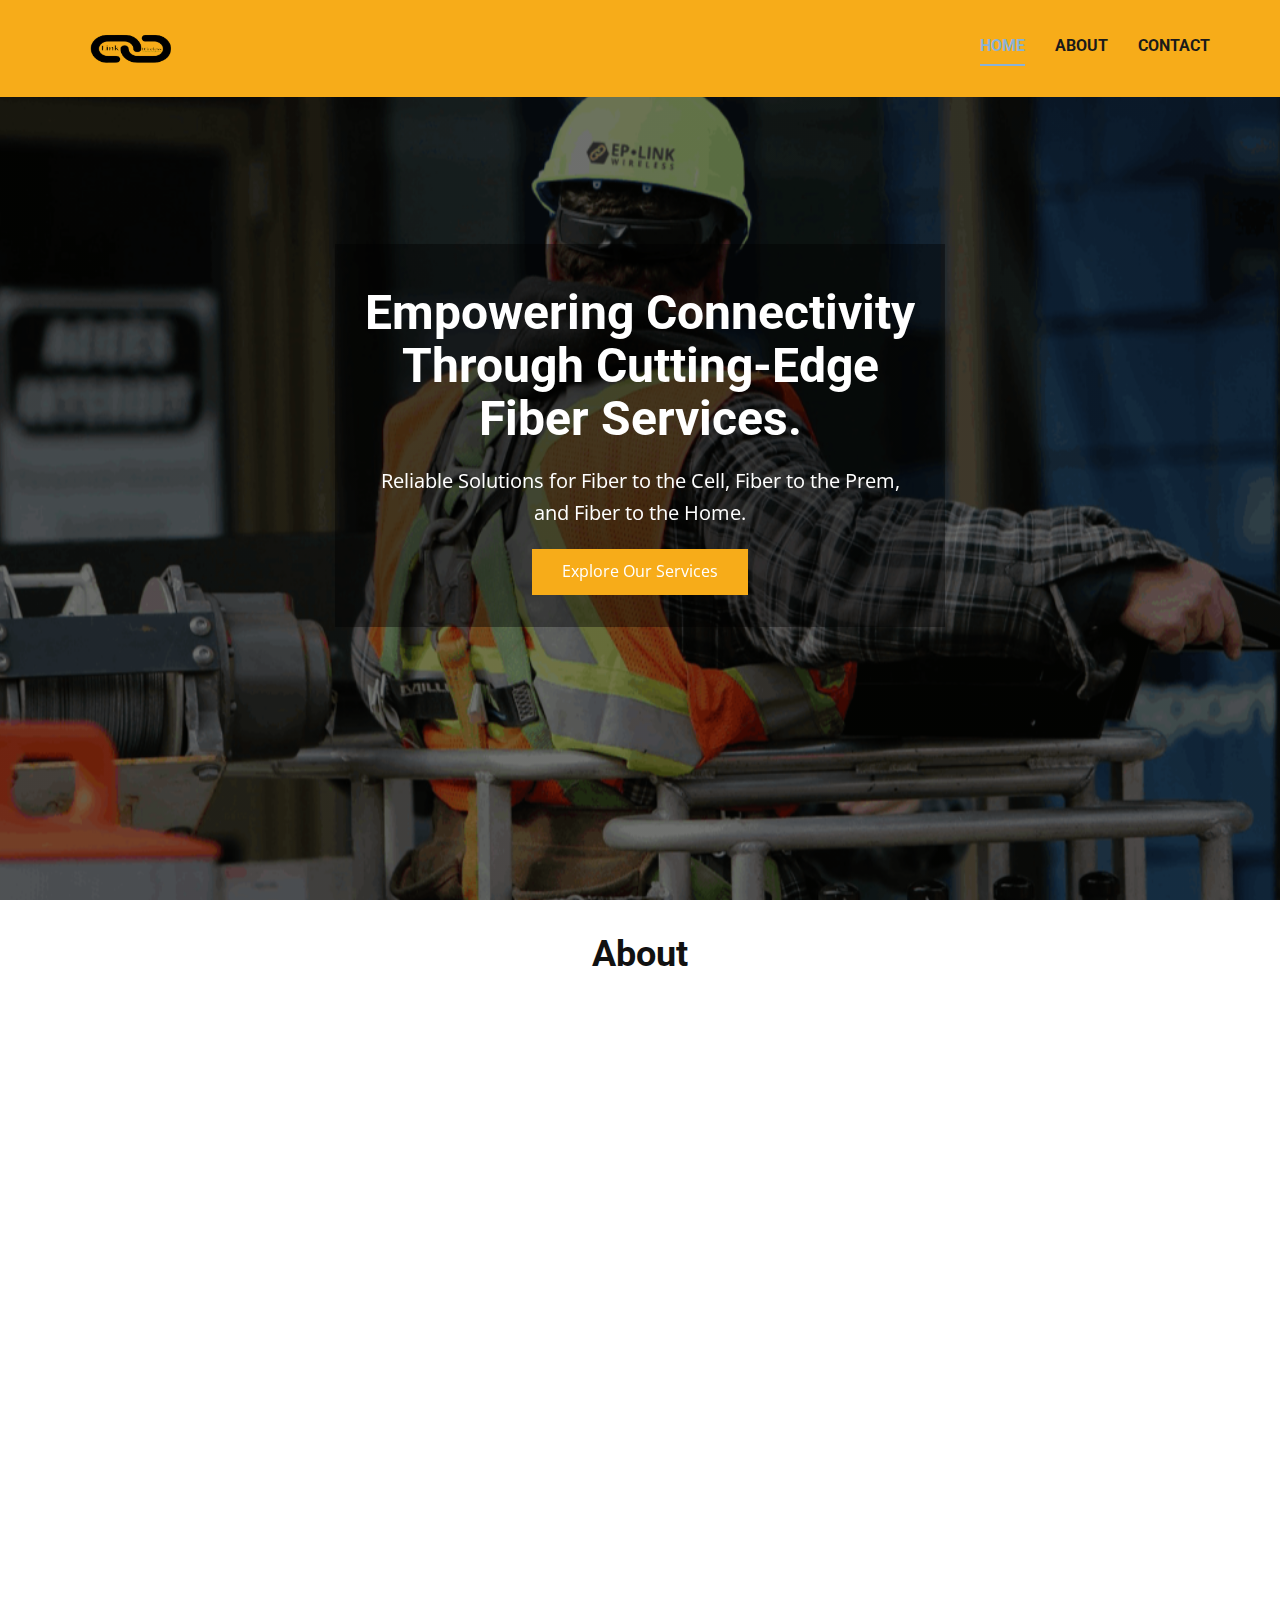
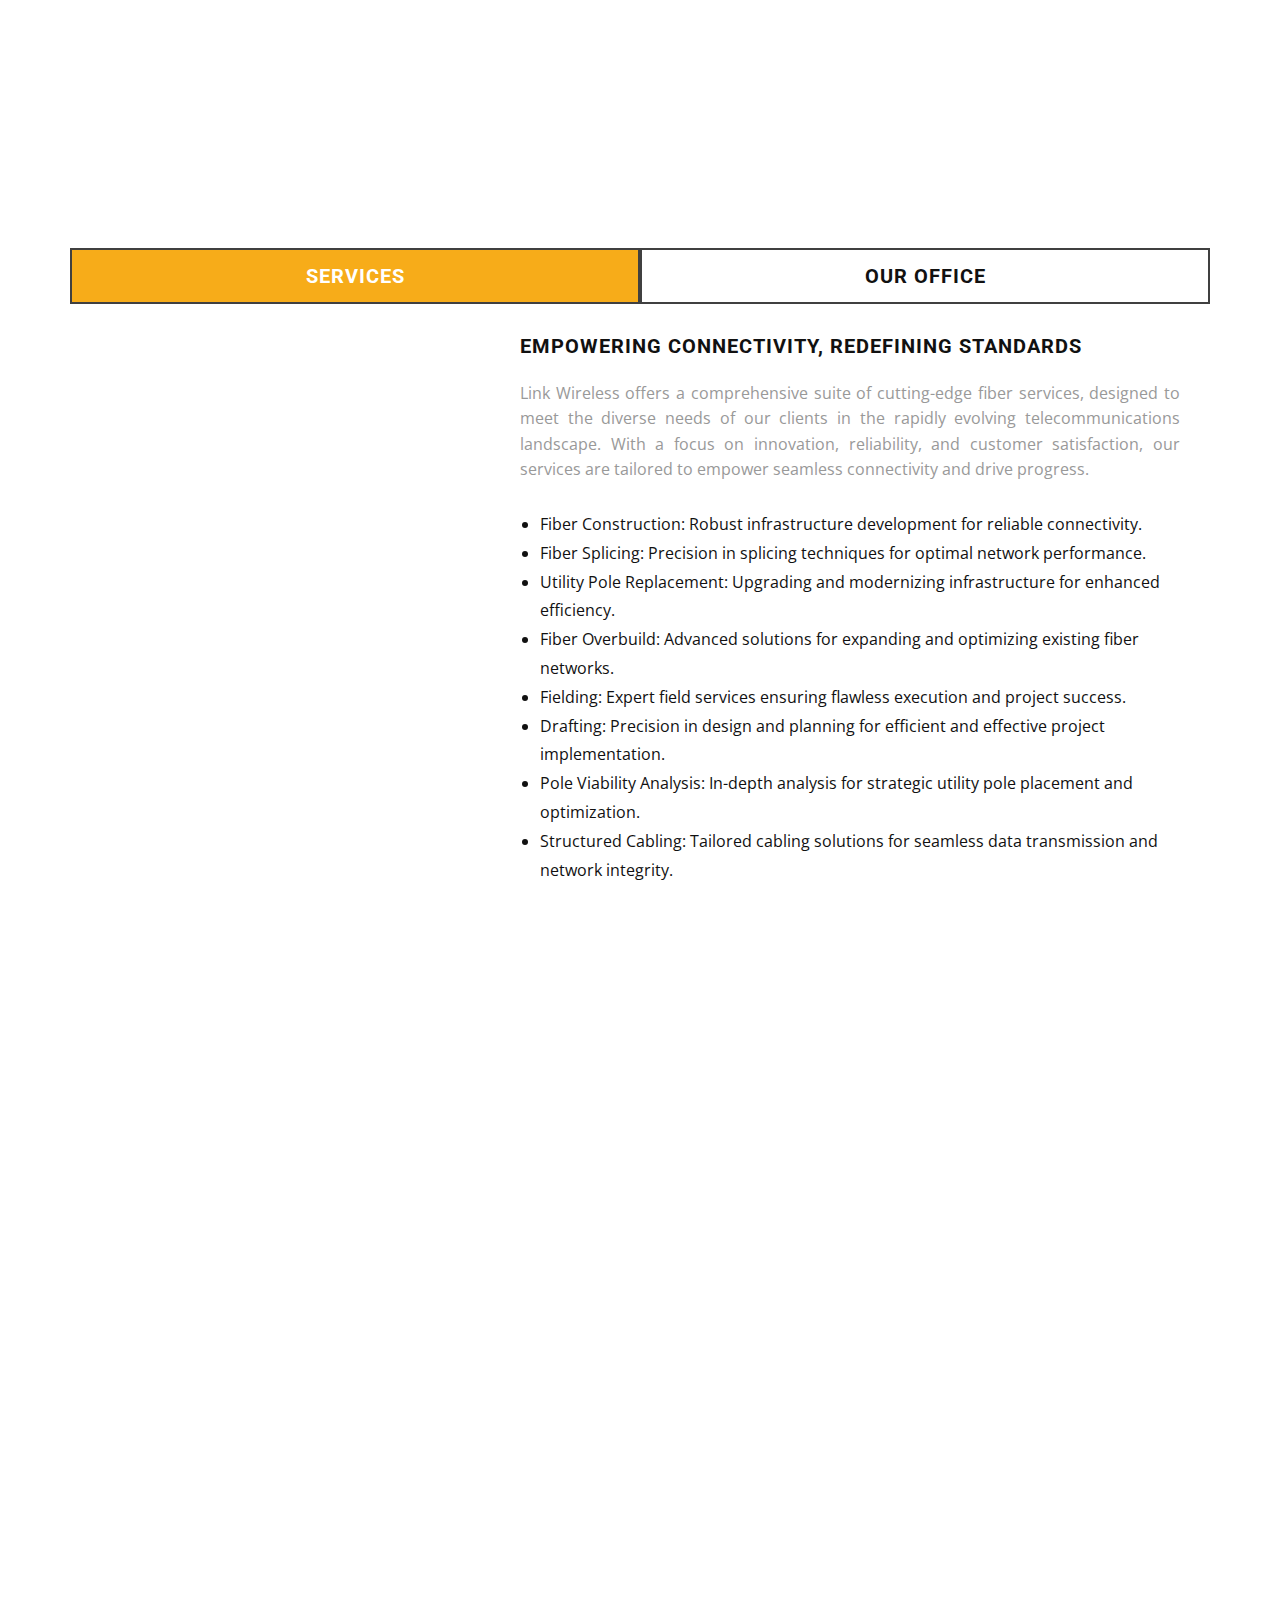
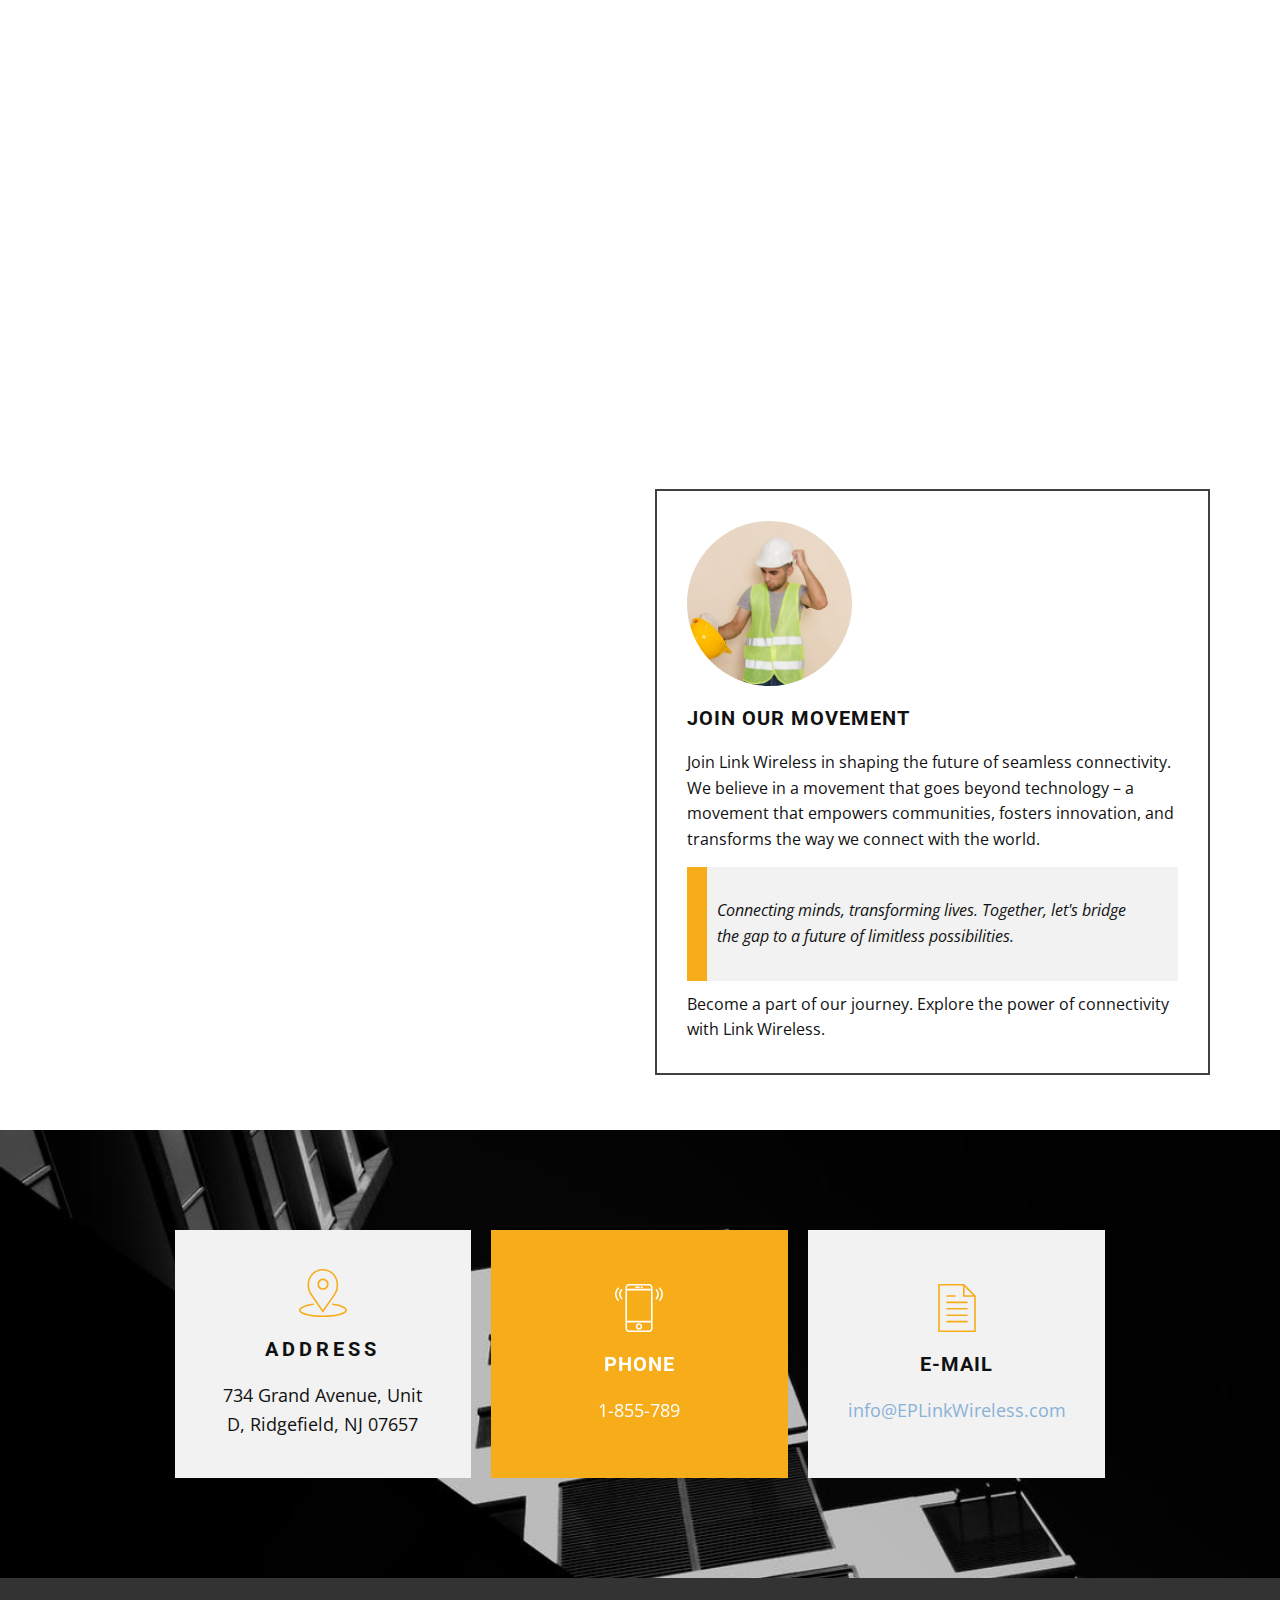
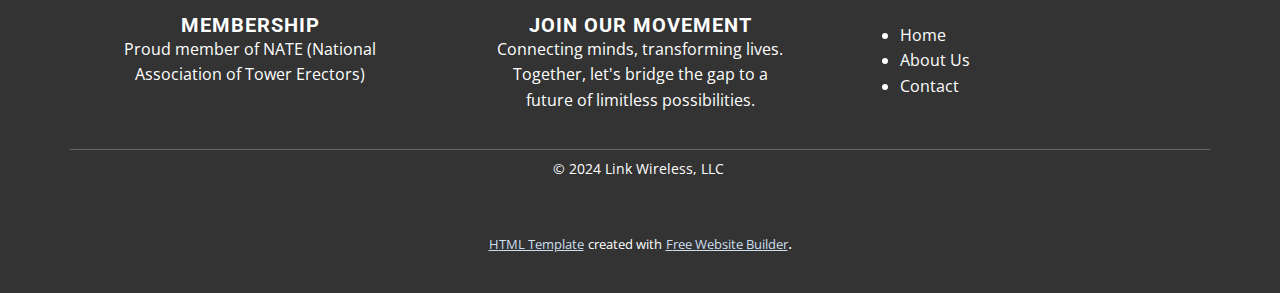
==== commit 96f8d8ec: "updated header color fiber" ====
--- a/index.html
+++ b/index.html
@@ -1,346 +1,107 @@
 <!DOCTYPE html>
-<html style="font-size: 16px" lang="en">
-  <head>
-    <meta name="viewport" content="width=device-width, initial-scale=1.0" />
-    <meta charset="utf-8" />
-    <meta name="keywords" content="Contact Us, ​Feel Free To Ask Me Anything" />
-    <meta name="description" content="" />
+<html style="font-size: 16px;" lang="en"><head>
+    <meta name="viewport" content="width=device-width, initial-scale=1.0">
+    <meta charset="utf-8">
+    <meta name="keywords" content="Contact Us, ​Feel Free To Ask Me Anything">
+    <meta name="description" content="">
     <title>Home</title>
-    <link rel="stylesheet" href="nicepage.css" media="screen" />
-    <link rel="stylesheet" href="Home.css" media="screen" />
-    <script
-      class="u-script"
-      type="text/javascript"
-      src="jquery.js"
-      defer=""
-    ></script>
-    <script
-      class="u-script"
-      type="text/javascript"
-      src="nicepage.js"
-      defer=""
-    ></script>
-    <meta name="referrer" content="origin" />
-    <link
-      id="u-theme-google-font"
-      rel="stylesheet"
-      href="https://fonts.googleapis.com/css?family=Roboto:100,100i,300,300i,400,400i,500,500i,700,700i,900,900i|Open+Sans:300,300i,400,400i,500,500i,600,600i,700,700i,800,800i"
-    />
-    <link
-      id="u-page-google-font"
-      rel="stylesheet"
-      href="https://fonts.googleapis.com/css?family=Roboto:100,100i,300,300i,400,400i,500,500i,700,700i,900,900i|Roboto:100,100i,300,300i,400,400i,500,500i,700,700i,900,900i"
-    />
-
-    <script type="application/ld+json">
-      {
-        "@context": "http://schema.org",
-        "@type": "Organization",
-        "name": "",
-        "logo": "images/WhatsAppImage2024-01-09at11.50.54PM.jpeg"
-      }
-    </script>
-    <meta name="theme-color" content="#89b2d8" />
-    <meta property="og:title" content="Home" />
-    <meta property="og:type" content="website" />
-    <meta data-intl-tel-input-cdn-path="intlTelInput/" />
-  </head>
-
-  <body
-    data-home-page="Home.html"
-    data-home-page-title="Home"
-    data-path-to-root="./"
-    data-include-products="false"
-    class="u-body u-overlap u-overlap-transparent u-xl-mode"
-    data-lang="en"
-  >
-    <header
-      class="u-align-center-xs u-clearfix u-header u-header"
-      id="sec-75b6"
-    >
-      <div class="u-clearfix u-sheet u-sheet-1">
-        <nav
-          class="u-align-left u-menu u-menu-one-level u-nav-spacing-25 u-offcanvas u-menu-1"
-          data-responsive-from="LG"
-        >
-          <div
-            class="menu-collapse u-custom-font u-font-roboto"
-            style="
-              font-size: 1rem;
-              letter-spacing: 0px;
-              font-weight: 700;
-              text-transform: uppercase;
-            "
-          >
-            <a
-              class="u-button-style u-custom-active-border-color u-custom-border u-custom-border-color u-custom-borders u-custom-color u-custom-hover-border-color u-custom-left-right-menu-spacing u-custom-padding-bottom u-custom-text-active-color u-custom-text-color u-custom-text-decoration u-custom-text-hover-color u-custom-top-bottom-menu-spacing u-nav-link u-text-black"
-              href="#"
-              style="padding: 0px; font-size: calc(1em + 0.25px)"
-            >
-              <svg
-                class="u-svg-link"
-                preserveAspectRatio="xMidYMin slice"
-                viewBox="0 0 302 302"
-                style=""
-              >
-                <use
-                  xmlns:xlink="http://www.w3.org/1999/xlink"
-                  xlink:href="#svg-7b92"
-                ></use>
-              </svg>
-              <svg
-                xmlns="http://www.w3.org/2000/svg"
-                xmlns:xlink="http://www.w3.org/1999/xlink"
-                version="1.1"
-                id="svg-7b92"
-                x="0px"
-                y="0px"
-                viewBox="0 0 302 302"
-                style="enable-background: new 0 0 302 302"
-                xml:space="preserve"
-                class="u-svg-content"
-              >
-                <g>
-                  <rect y="36" width="302" height="30"></rect>
-                  <rect y="236" width="302" height="30"></rect>
-                  <rect y="136" width="302" height="30"></rect>
-                </g>
-                <g></g>
-                <g></g>
-                <g></g>
-                <g></g>
-                <g></g>
-                <g></g>
-                <g></g>
-                <g></g>
-                <g></g>
-                <g></g>
-                <g></g>
-                <g></g>
-                <g></g>
-                <g></g>
-                <g></g>
-              </svg>
+    <link rel="stylesheet" href="nicepage.css" media="screen">
+<link rel="stylesheet" href="Home.css" media="screen">
+    <script class="u-script" type="text/javascript" src="jquery.js" defer=""></script>
+    <script class="u-script" type="text/javascript" src="nicepage.js" defer=""></script>
+    <meta name="generator" content="Nicepage 6.2.1, nicepage.com">
+    <meta name="referrer" content="origin">
+    <link id="u-theme-google-font" rel="stylesheet" href="https://fonts.googleapis.com/css?family=Roboto:100,100i,300,300i,400,400i,500,500i,700,700i,900,900i|Open+Sans:300,300i,400,400i,500,500i,600,600i,700,700i,800,800i">
+    <link id="u-page-google-font" rel="stylesheet" href="https://fonts.googleapis.com/css?family=Roboto:100,100i,300,300i,400,400i,500,500i,700,700i,900,900i|Roboto:100,100i,300,300i,400,400i,500,500i,700,700i,900,900i">
+    
+    
+    
+    
+    
+    
+    
+    
+    <script type="application/ld+json">{
+		"@context": "http://schema.org",
+		"@type": "Organization",
+		"name": "Site2",
+		"logo": "images/WhatsApp_Image_2024-01-09_at_11.50.54_PM-removebg-preview.png"
+}</script>
+    <meta name="theme-color" content="#89b2d8">
+    <meta property="og:title" content="Home">
+    <meta property="og:type" content="website">
+  <meta data-intl-tel-input-cdn-path="intlTelInput/"></head>
+  <body data-home-page="Home.html" data-home-page-title="Home" data-path-to-root="./" data-include-products="false" class="u-body u-overlap u-overlap-transparent u-xl-mode" data-lang="en"><header class="u-align-center-xs u-clearfix u-header u-header" id="sec-75b6"><div class="u-clearfix u-sheet u-sheet-1">
+        <nav class="u-align-left u-menu u-menu-one-level u-nav-spacing-25 u-offcanvas u-menu-1" data-responsive-from="LG">
+          <div class="menu-collapse u-custom-font u-font-roboto" style="font-size: 1rem; letter-spacing: 0px; font-weight: 700; text-transform: uppercase;">
+            <a class="u-button-style u-custom-active-border-color u-custom-border u-custom-border-color u-custom-borders u-custom-color u-custom-hover-border-color u-custom-left-right-menu-spacing u-custom-padding-bottom u-custom-text-active-color u-custom-text-color u-custom-text-decoration u-custom-text-hover-color u-custom-top-bottom-menu-spacing u-nav-link u-text-black" href="#" style="padding: 0px; font-size: calc(1em + 0.25px);">
+              <svg class="u-svg-link" preserveAspectRatio="xMidYMin slice" viewBox="0 0 302 302" style=""><use xmlns:xlink="http://www.w3.org/1999/xlink" xlink:href="#svg-7b92"></use></svg>
+              <svg xmlns="http://www.w3.org/2000/svg" xmlns:xlink="http://www.w3.org/1999/xlink" version="1.1" id="svg-7b92" x="0px" y="0px" viewBox="0 0 302 302" style="enable-background:new 0 0 302 302;" xml:space="preserve" class="u-svg-content"><g><rect y="36" width="302" height="30"></rect><rect y="236" width="302" height="30"></rect><rect y="136" width="302" height="30"></rect>
+</g><g></g><g></g><g></g><g></g><g></g><g></g><g></g><g></g><g></g><g></g><g></g><g></g><g></g><g></g><g></g></svg>
             </a>
           </div>
           <div class="u-nav-container">
-            <ul
-              class="u-custom-font u-font-roboto u-nav u-spacing-30 u-unstyled u-nav-1"
-            >
-              <li class="u-nav-item">
-                <a
-                  class="u-border-2 u-border-active-palette-1-base u-border-hover-palette-1-base u-border-no-left u-border-no-right u-border-no-top u-button-style u-nav-link u-text-active-palette-1-base u-text-grey-90 u-text-hover-grey-90"
-                  href="#home"
-                  style="padding: 10px 0px"
-                  >Home</a
-                >
-              </li>
-              <li class="u-nav-item">
-                <a
-                  class="u-border-2 u-border-active-palette-1-base u-border-hover-palette-1-base u-border-no-left u-border-no-right u-border-no-top u-button-style u-nav-link u-text-active-palette-1-base u-text-grey-90 u-text-hover-grey-90"
-                  href="#about"
-                  style="padding: 10px 0px"
-                  >About</a
-                >
-              </li>
-              <li class="u-nav-item">
-                <a
-                  class="u-border-2 u-border-active-palette-1-base u-border-hover-palette-1-base u-border-no-left u-border-no-right u-border-no-top u-button-style u-nav-link u-text-active-palette-1-base u-text-grey-90 u-text-hover-grey-90"
-                  href="#contact"
-                  style="padding: 10px 0px"
-                  >Contact</a
-                >
-              </li>
-            </ul>
+            <ul class="u-custom-font u-font-roboto u-nav u-spacing-30 u-unstyled u-nav-1"><li class="u-nav-item"><a class="u-border-2 u-border-active-palette-1-base u-border-hover-palette-1-base u-border-no-left u-border-no-right u-border-no-top u-button-style u-nav-link u-text-active-palette-1-base u-text-grey-90 u-text-hover-grey-90" href="Home.html" style="padding: 10px 0px;">Home</a>
+</li><li class="u-nav-item"><a class="u-border-2 u-border-active-palette-1-base u-border-hover-palette-1-base u-border-no-left u-border-no-right u-border-no-top u-button-style u-nav-link u-text-active-palette-1-base u-text-grey-90 u-text-hover-grey-90" href="About.html" style="padding: 10px 0px;">About</a>
+</li><li class="u-nav-item"><a class="u-border-2 u-border-active-palette-1-base u-border-hover-palette-1-base u-border-no-left u-border-no-right u-border-no-top u-button-style u-nav-link u-text-active-palette-1-base u-text-grey-90 u-text-hover-grey-90" href="Contact.html" style="padding: 10px 0px;">Contact</a>
+</li></ul>
           </div>
           <div class="u-nav-container-collapse">
-            <div
-              class="u-align-center u-black u-container-style u-inner-container-layout u-opacity u-opacity-95 u-sidenav"
-            >
+            <div class="u-align-center u-black u-container-style u-inner-container-layout u-opacity u-opacity-95 u-sidenav">
               <div class="u-inner-container-layout u-sidenav-overflow">
                 <div class="u-menu-close"></div>
-                <ul
-                  class="u-align-center u-nav u-popupmenu-items u-unstyled u-nav-2"
-                >
-                  <li class="u-nav-item">
-                    <a class="u-button-style u-nav-link" href="#home">Home</a>
-                  </li>
-                  <li class="u-nav-item">
-                    <a class="u-button-style u-nav-link" href="#about">About</a>
-                  </li>
-                  <li class="u-nav-item">
-                    <a class="u-button-style u-nav-link" href="#contact"
-                      >Contact</a
-                    >
-                  </li>
-                </ul>
+                <ul class="u-align-center u-nav u-popupmenu-items u-unstyled u-nav-2"><li class="u-nav-item"><a class="u-button-style u-nav-link" href="Home.html">Home</a>
+</li><li class="u-nav-item"><a class="u-button-style u-nav-link" href="About.html">About</a>
+</li><li class="u-nav-item"><a class="u-button-style u-nav-link" href="Contact.html">Contact</a>
+</li></ul>
               </div>
             </div>
             <div class="u-black u-menu-overlay u-opacity u-opacity-70"></div>
           </div>
         </nav>
-        <a
-          class="u-image u-logo u-image-1"
-          data-image-width="939"
-          data-image-height="379"
-        >
-          <img
-            src="images/WhatsAppImage2024-01-09at11.50.54PM.jpeg"
-            class="u-logo-image u-logo-image-1"
-          />
+        <a href="https://nicepage.me" class="u-image u-logo u-image-1" data-image-width="787" data-image-height="317">
+          <img src="images/WhatsApp_Image_2024-01-09_at_11.50.54_PM-removebg-preview.png" class="u-logo-image u-logo-image-1">
         </a>
-      </div>
-    </header>
-    <section
-      class="u-clearfix u-container-align-center u-image u-shading u-section-1"
-      id="sec-1ef5"
-      data-image-width="1091"
-      data-image-height="699"
-    >
+      </div></header> 
+    <section class="u-clearfix u-container-align-center u-image u-shading u-section-1" id="sec-1ef5" data-image-width="1091" data-image-height="699">
       <div class="u-clearfix u-sheet u-sheet-1">
-        <div
-          class="u-black u-container-align-center u-container-style u-expanded-width-sm u-expanded-width-xs u-group u-opacity u-opacity-40 u-group-1"
-          data-animation-name="customAnimationIn"
-          data-animation-duration="2000"
-        >
+        <div class="u-black u-container-align-center u-container-style u-expanded-width-sm u-expanded-width-xs u-group u-opacity u-opacity-40 u-group-1" data-animation-name="customAnimationIn" data-animation-duration="2000">
           <div class="u-container-layout u-container-layout-1">
-            <h1 class="u-align-center u-text u-text-default u-text-1">
-              Empowering Connectivity Through Cutting-Edge Fiber Services.
-            </h1>
-            <p class="u-align-center u-text u-text-2">
-              Reliable Solutions for Fiber to the Cell, Fiber to the Prem, and
-              Fiber to the Home.
-            </p>
-            <a
-              class="u-align-center u-border-none u-btn u-button-style u-palette-3-base u-btn-1"
-            >
-              Explore Our Services</a
-            >
-          </div>
-        </div>
-      </div>
-    </section>
-    <section
-      class="u-align-center u-clearfix u-white u-section-2"
-      id="carousel_d82a"
-    >
-      <div class="u-clearfix u-sheet u-valign-middle-xs u-sheet-1" id="about">
-        <h2 class="u-align-center u-text u-text-1">About</h2>
+            <h1 class="u-align-center u-text u-text-default u-text-1"> Empowering Connectivity Through Cutting-Edge Fiber Services.</h1>
+            <p class="u-align-center u-text u-text-2"> Reliable Solutions for Fiber to the Cell, Fiber to the Prem, and Fiber to the Home.</p>
+            <a href="https://nicepage.com/website-mockup" class="u-align-center u-border-none u-btn u-button-style u-palette-3-base u-btn-1"> Explore Our Services</a>
+          </div>
+        </div>
+      </div>
+    </section>
+    <section class="u-align-center u-clearfix u-white u-section-2" id="carousel_d82a">
+      <div class="u-clearfix u-sheet u-valign-middle-xs u-sheet-1">
+        <h2 class="u-align-center u-text u-text-1"> About</h2>
         <div class="u-expanded-width u-list u-list-1">
           <div class="u-repeater u-repeater-1">
-            <div
-              class="u-align-center-xs u-container-style u-grey-10 u-list-item u-repeater-item u-list-item-1"
-              data-animation-name="flipIn"
-              data-animation-duration="1000"
-              data-animation-out="0"
-              data-animation-direction="X"
-            >
-              <div
-                class="u-container-layout u-similar-container u-container-layout-1"
-              >
-                <h3
-                  class="u-align-left-lg u-align-left-md u-align-left-sm u-align-left-xl u-text u-text-2"
-                  data-animation-out="0"
-                >
-                  Company Overview
-                </h3>
-                <p
-                  class="u-align-left-lg u-align-left-md u-align-left-sm u-align-left-xl u-large-text u-text u-text-variant u-text-3"
-                >
-                  Link Wireless is a leading provider of comprehensive fiber
-                  services, specializing in Fiber to the Cell, Fiber to the
-                  Prem, and Fiber to the Home solutions. With a rich history of
-                  successful projects, we have earned a reputation for
-                  delivering cutting-edge connectivity infrastructure that
-                  empowers communities and businesses alike.
+            <div class="u-align-center-xs u-container-style u-grey-10 u-list-item u-repeater-item u-list-item-1" data-animation-name="flipIn" data-animation-duration="1000" data-animation-out="0" data-animation-direction="X">
+              <div class="u-container-layout u-similar-container u-container-layout-1">
+                <h3 class="u-align-left-lg u-align-left-md u-align-left-sm u-align-left-xl u-text u-text-2" data-animation-out="0">Company Overview</h3>
+                <p class="u-align-left-lg u-align-left-md u-align-left-sm u-align-left-xl u-large-text u-text u-text-variant u-text-3">Link Wireless is a leading provider of comprehensive fiber services, specializing in Fiber to the Cell, Fiber to the Prem, and Fiber to the Home solutions. With a rich history of successful projects, we have earned a reputation for delivering cutting-edge connectivity infrastructure that empowers communities and businesses alike.</p>
+              </div>
+            </div>
+            <div class="u-align-center-xs u-container-style u-grey-10 u-list-item u-repeater-item u-list-item-2" data-animation-name="flipIn" data-animation-duration="1000" data-animation-out="0" data-animation-direction="X">
+              <div class="u-container-layout u-similar-container u-container-layout-2">
+                <h3 class="u-align-left-lg u-align-left-md u-align-left-sm u-align-left-xl u-text u-text-4" data-animation-out="0">Mission Statement</h3>
+                <p class="u-align-left-lg u-align-left-md u-align-left-sm u-align-left-xl u-large-text u-text u-text-variant u-text-5"> Our mission is to empower connectivity by providing top-notch fiber services that not only meet but exceed the expectations of our clients. We believe in leveraging the latest technologies to build robust and scalable networks, contributing to the seamless flow of information and enhancing the overall quality of life for individuals and businesses.</p>
+              </div>
+            </div>
+            <div class="u-align-center-xs u-container-style u-grey-10 u-list-item u-repeater-item u-list-item-3" data-animation-name="flipIn" data-animation-duration="1000" data-animation-out="0" data-animation-direction="X">
+              <div class="u-container-layout u-similar-container u-container-layout-3">
+                <h3 class="u-align-left-lg u-align-left-md u-align-left-sm u-align-left-xl u-text u-text-6" data-animation-out="0">Core Values</h3>
+                <p class="u-align-left-lg u-align-left-md u-align-left-sm u-align-left-xl u-large-text u-text u-text-variant u-text-7"> Link Wireless champions reliability, innovation, and customer satisfaction in the telecommunications realm. Rooted in unwavering integrity, we uphold the highest ethical standards, fostering transparent interactions. Committed to cutting-edge fiber services, we empower connectivity, enhancing communication for communities and businesses alike. Our values guide us, ensuring a trustworthy partnership as we redefine industry standards with dedication and transparency.<br>
                 </p>
               </div>
             </div>
-            <div
-              class="u-align-center-xs u-container-style u-grey-10 u-list-item u-repeater-item u-list-item-2"
-              data-animation-name="flipIn"
-              data-animation-duration="1000"
-              data-animation-out="0"
-              data-animation-direction="X"
-            >
-              <div
-                class="u-container-layout u-similar-container u-container-layout-2"
-              >
-                <h3
-                  class="u-align-left-lg u-align-left-md u-align-left-sm u-align-left-xl u-text u-text-4"
-                  data-animation-out="0"
-                >
-                  Mission Statement
-                </h3>
-                <p
-                  class="u-align-left-lg u-align-left-md u-align-left-sm u-align-left-xl u-large-text u-text u-text-variant u-text-5"
-                >
-                  Our mission is to empower connectivity by providing top-notch
-                  fiber services that not only meet but exceed the expectations
-                  of our clients. We believe in leveraging the latest
-                  technologies to build robust and scalable networks,
-                  contributing to the seamless flow of information and enhancing
-                  the overall quality of life for individuals and businesses.
-                </p>
-              </div>
-            </div>
-            <div
-              class="u-align-center-xs u-container-style u-grey-10 u-list-item u-repeater-item u-list-item-3"
-              data-animation-name="flipIn"
-              data-animation-duration="1000"
-              data-animation-out="0"
-              data-animation-direction="X"
-            >
-              <div
-                class="u-container-layout u-similar-container u-container-layout-3"
-              >
-                <h3
-                  class="u-align-left-lg u-align-left-md u-align-left-sm u-align-left-xl u-text u-text-6"
-                  data-animation-out="0"
-                >
-                  Core Values
-                </h3>
-                <p
-                  class="u-align-left-lg u-align-left-md u-align-left-sm u-align-left-xl u-large-text u-text u-text-variant u-text-7"
-                >
-                  Link Wireless champions reliability, innovation, and customer
-                  satisfaction in the telecommunications realm. Rooted in
-                  unwavering integrity, we uphold the highest ethical standards,
-                  fostering transparent interactions. Committed to cutting-edge
-                  fiber services, we empower connectivity, enhancing
-                  communication for communities and businesses alike. Our values
-                  guide us, ensuring a trustworthy partnership as we redefine
-                  industry standards with dedication and transparency.<br />
-                </p>
-              </div>
-            </div>
-            <div
-              class="u-align-center-xs u-container-style u-grey-10 u-list-item u-repeater-item u-list-item-4"
-              data-animation-name="flipIn"
-              data-animation-duration="1000"
-              data-animation-out="0"
-              data-animation-direction="X"
-            >
-              <div
-                class="u-container-layout u-similar-container u-container-layout-4"
-              >
-                <h3
-                  class="u-align-left-lg u-align-left-md u-align-left-sm u-align-left-xl u-text u-text-8"
-                  data-animation-out="0"
-                >
-                  Our Team
-                </h3>
-                <p
-                  class="u-align-left-lg u-align-left-md u-align-left-sm u-align-left-xl u-large-text u-text u-text-variant u-text-9"
-                >
-                  Behind the success of Link Wireless is a team of experienced
-                  and skilled professionals. Our experts bring a wealth of
-                  knowledge in fiber construction, splicing, utility pole
-                  replacement, structured cabling, and more. We are proud of our
-                  diverse team, united by a passion for excellence and a shared
-                  commitment to pushing the boundaries of what's possible in the
-                  world of fiber services.
-                </p>
+            <div class="u-align-center-xs u-container-style u-grey-10 u-list-item u-repeater-item u-list-item-4" data-animation-name="flipIn" data-animation-duration="1000" data-animation-out="0" data-animation-direction="X">
+              <div class="u-container-layout u-similar-container u-container-layout-4">
+                <h3 class="u-align-left-lg u-align-left-md u-align-left-sm u-align-left-xl u-text u-text-8" data-animation-out="0">Our Team</h3>
+                <p class="u-align-left-lg u-align-left-md u-align-left-sm u-align-left-xl u-large-text u-text u-text-variant u-text-9"> Behind the success of Link Wireless is a team of experienced and skilled professionals. Our experts bring a wealth of knowledge in fiber construction, splicing, utility pole replacement, structured cabling, and more. We are proud of our diverse team, united by a passion for excellence and a shared commitment to pushing the boundaries of what's possible in the world of fiber services.</p>
               </div>
             </div>
           </div>
@@ -350,298 +111,107 @@
     <section class="u-align-center u-clearfix u-section-3" id="sec-b5eb">
       <div class="u-clearfix u-sheet u-sheet-1">
         <div class="u-expanded-width u-tab-links-align-justify u-tabs u-tabs-1">
-          <ul class="u-tab-list u-unstyled" role="tablist">
-            <li class="u-tab-item" role="presentation">
-              <a
-                class="active u-active-palette-3-base u-border-2 u-border-grey-75 u-button-style u-custom-font u-heading-font u-tab-link u-text-active-white u-text-body-color u-text-hover-black u-tab-link-1"
-                id="link-tab-0da5"
-                href="#tab-0da5"
-                role="tab"
-                aria-controls="tab-0da5"
-                aria-selected="true"
-              >
-                Services</a
-              >
-            </li>
-            <li class="u-tab-item" role="presentation">
-              <a
-                class="u-active-palette-3-base u-border-2 u-border-grey-75 u-button-style u-custom-font u-heading-font u-tab-link u-text-active-white u-text-body-color u-text-hover-black u-tab-link-2"
-                id="link-tab-14b7"
-                href="#tab-14b7"
-                role="tab"
-                aria-controls="tab-14b7"
-                aria-selected="false"
-                >Our office</a
-              >
-            </li>
-          </ul>
+          <ul class="u-tab-list u-unstyled" role="tablist"><li class="u-tab-item" role="presentation"><a class="active u-active-palette-3-base u-border-2 u-border-grey-75 u-button-style u-custom-font u-heading-font u-tab-link u-text-active-white u-text-body-color u-text-hover-black u-tab-link-1" id="link-tab-0da5" href="#tab-0da5" role="tab" aria-controls="tab-0da5" aria-selected="true"> Services</a>
+</li><li class="u-tab-item" role="presentation"><a class="u-active-palette-3-base u-border-2 u-border-grey-75 u-button-style u-custom-font u-heading-font u-tab-link u-text-active-white u-text-body-color u-text-hover-black u-tab-link-2" id="link-tab-14b7" href="#tab-14b7" role="tab" aria-controls="tab-14b7" aria-selected="false">Our office</a>
+</li></ul>
           <div class="u-tab-content">
-            <div
-              class="u-container-style u-tab-active u-tab-pane u-white u-tab-pane-1"
-              id="tab-0da5"
-              role="tabpanel"
-              aria-labelledby="link-tab-0da5"
-            >
+            <div class="u-container-style u-tab-active u-tab-pane u-white u-tab-pane-1" id="tab-0da5" role="tabpanel" aria-labelledby="link-tab-0da5">
               <div class="u-container-layout u-container-layout-1">
-                <img
-                  alt=""
-                  class="custom-expanded u-hover-feature u-image u-image-default u-image-1"
-                  data-image-width="1268"
-                  data-image-height="1268"
-                  src="images/signal-mountain-cellular-tower-3842558-1920-1268x1268.jpg"
-                  data-animation-name="customAnimationIn"
-                  data-animation-duration="2000"
-                />
-                <h4 class="u-align-center-xs u-text u-text-1">
-                  Empowering Connectivity, Redefining Standards
-                </h4>
-                <p
-                  class="u-align-center-xs u-align-justify-lg u-align-justify-md u-align-justify-sm u-align-justify-xl u-text u-text-grey-40 u-text-2"
-                >
-                  Link Wireless offers a comprehensive suite of cutting-edge
-                  fiber services, designed to meet the diverse needs of our
-                  clients in the rapidly evolving telecommunications landscape.
-                  With a focus on innovation, reliability, and customer
-                  satisfaction, our services are tailored to empower seamless
-                  connectivity and drive progress.
+                <img alt="" class="custom-expanded u-hover-feature u-image u-image-default u-image-1" data-image-width="1268" data-image-height="1268" src="images/signal-mountain-cellular-tower-3842558-1920-1268x1268.jpg" data-animation-name="customAnimationIn" data-animation-duration="2000">
+                <h4 class="u-align-center-xs u-text u-text-1"> Empowering Connectivity, Redefining Standards</h4>
+                <p class="u-align-center-xs u-align-justify-lg u-align-justify-md u-align-justify-sm u-align-justify-xl u-text u-text-grey-40 u-text-2"> Link Wireless offers a comprehensive suite of cutting-edge fiber services, designed to meet the diverse needs of our clients in the rapidly evolving telecommunications landscape. With a focus on innovation, reliability, and customer satisfaction, our services are tailored to empower seamless connectivity and drive progress.</p>
+                <ul class="u-text u-text-3">
+                  <li>Fiber Construction: Robust infrastructure development for reliable connectivity.</li>
+                  <li>
+                    <div class="class u-list-icon"></div>Fiber Splicing: Precision in splicing techniques for optimal network performance.
+                  </li>
+                  <li>
+                    <div class="class u-list-icon"></div>Utility Pole Replacement: Upgrading and modernizing infrastructure for enhanced efficiency.
+                  </li>
+                  <li>
+                    <div class="class u-list-icon"></div>Fiber Overbuild: Advanced solutions for expanding and optimizing existing fiber networks.
+                  </li>
+                  <li>
+                    <div class="class u-list-icon"></div>Fielding: Expert field services ensuring flawless execution and project success.
+                  </li>
+                  <li>
+                    <div class="class u-list-icon"></div>Drafting: Precision in design and planning for efficient and effective project implementation.
+                  </li>
+                  <li>
+                    <div class="class u-list-icon"></div>Pole Viability Analysis: In-depth analysis for strategic utility pole placement and optimization.
+                  </li>
+                  <li>
+                    <div class="class u-list-icon"></div>Structured Cabling: Tailored cabling solutions for seamless data transmission and network integrity.<br>
+                  </li>
+                </ul>
+              </div>
+            </div>
+            <div class="u-container-style u-tab-pane u-white u-tab-pane-2" id="tab-14b7" role="tabpanel" aria-labelledby="link-tab-14b7">
+              <div class="u-container-layout u-container-layout-2">
+                <p class="u-align-left u-text u-text-4"> Visit EP Link Wireless at our dedicated office space to discuss your connectivity needs, explore our services, or collaborate on innovative projects.&nbsp;<br>We look forward to welcoming you to our Ridgefield location<br>Address:
+734 Grand Avenue, Unit D, Ridgefield, NJ 07657<br>Phone: 1-855-789<br>Email: <a target="_new" class="u-active-none u-border-none u-btn u-button-style u-hover-none u-none u-text-palette-1-base u-btn-1">info@EPLinkWireless.com</a>
                 </p>
-                <ul class="u-text u-text-3">
-                  <li>
-                    Fiber Construction: Robust infrastructure development for
-                    reliable connectivity.
-                  </li>
-                  <li>
-                    <div class="class u-list-icon"></div>
-                    Fiber Splicing: Precision in splicing techniques for optimal
-                    network performance.
-                  </li>
-                  <li>
-                    <div class="class u-list-icon"></div>
-                    Utility Pole Replacement: Upgrading and modernizing
-                    infrastructure for enhanced efficiency.
-                  </li>
-                  <li>
-                    <div class="class u-list-icon"></div>
-                    Fiber Overbuild: Advanced solutions for expanding and
-                    optimizing existing fiber networks.
-                  </li>
-                  <li>
-                    <div class="class u-list-icon"></div>
-                    Fielding: Expert field services ensuring flawless execution
-                    and project success.
-                  </li>
-                  <li>
-                    <div class="class u-list-icon"></div>
-                    Drafting: Precision in design and planning for efficient and
-                    effective project implementation.
-                  </li>
-                  <li>
-                    <div class="class u-list-icon"></div>
-                    Pole Viability Analysis: In-depth analysis for strategic
-                    utility pole placement and optimization.
-                  </li>
-                  <li>
-                    <div class="class u-list-icon"></div>
-                    Structured Cabling: Tailored cabling solutions for seamless
-                    data transmission and network integrity.<br />
-                  </li>
-                </ul>
-              </div>
-            </div>
-            <div
-              class="u-container-style u-tab-pane u-white u-tab-pane-2"
-              id="tab-14b7"
-              role="tabpanel"
-              aria-labelledby="link-tab-14b7"
-            >
-              <div class="u-container-layout u-container-layout-2">
-                <p class="u-align-left u-text u-text-4">
-                  Visit EP Link Wireless at our dedicated office space to
-                  discuss your connectivity needs, explore our services, or
-                  collaborate on innovative projects.&nbsp;<br />We look forward
-                  to welcoming you to our Ridgefield location<br />Address: 734
-                  Grand Avenue, Unit D, Ridgefield, NJ 07657<br />Phone:
-                  1-855-789<br />Email:
-                  <a
-                    target="_new"
-                    class="u-active-none u-border-none u-btn u-button-style u-hover-none u-none u-text-palette-1-base u-btn-1"
-                    >info@EPLinkWireless.com</a
-                  >
-                </p>
-              </div>
-            </div>
-          </div>
-        </div>
-      </div>
-    </section>
-    <section
-      class="u-align-center-lg u-align-center-md u-align-center-xl u-align-left-sm u-align-left-xs u-clearfix u-section-4"
-      data-image-width="2000"
-      data-image-height="1333"
-      id="sec-2c14"
-    >
-      <div
-        class="u-clearfix u-sheet u-valign-middle-lg u-valign-middle-md u-valign-middle-sm u-valign-middle-xl u-sheet-1"
-      >
-        <h2
-          class="u-align-center-xs u-text u-text-default-lg u-text-default-md u-text-default-sm u-text-default-xl u-text-1"
-          data-animation-name="customAnimationIn"
-          data-animation-duration="2000"
-          data-animation-out="0"
-        >
-          Explore the breadth of Link Wireless successful projects, showcasing
-          our expertise in a variety of endeavors within the telecommunications
-          sphere.
-        </h2>
-        <p
-          class="u-align-center-xs u-text u-text-2"
-          data-animation-name="customAnimationIn"
-          data-animation-duration="2000"
-          data-animation-out="0"
-        >
-          Link Wireless excels in executing a spectrum of projects, ensuring
-          reliable connectivity, optimal performance, and client satisfaction.
-          Explore our gallery for a visual journey through our successful
-          endeavors.
-        </p>
-        <div
-          class="data-layout-selected u-clearfix u-expanded-width u-gutter-10 u-layout-wrap u-layout-wrap-1"
-        >
+              </div>
+            </div>
+          </div>
+        </div>
+      </div>
+      
+    </section>
+    <section class="u-align-center-lg u-align-center-md u-align-center-xl u-align-left-sm u-align-left-xs u-clearfix u-section-4" data-image-width="2000" data-image-height="1333" id="sec-2c14">
+      <div class="u-clearfix u-sheet u-valign-middle-lg u-valign-middle-md u-valign-middle-sm u-valign-middle-xl u-sheet-1">
+        <h2 class="u-align-center-xs u-text u-text-default-lg u-text-default-md u-text-default-sm u-text-default-xl u-text-1" data-animation-name="customAnimationIn" data-animation-duration="2000" data-animation-out="0"> Explore the breadth of Link Wireless successful projects, showcasing our expertise in a variety of endeavors within the telecommunications sphere.</h2>
+        <p class="u-align-center-xs u-text u-text-2" data-animation-name="customAnimationIn" data-animation-duration="2000" data-animation-out="0"> Link Wireless excels in executing a spectrum of projects, ensuring reliable connectivity, optimal performance, and client satisfaction. Explore our gallery for a visual journey through our successful endeavors.</p>
+        <div class="data-layout-selected u-clearfix u-expanded-width u-gutter-10 u-layout-wrap u-layout-wrap-1">
           <div class="u-gutter-0 u-layout">
             <div class="u-layout-row">
               <div class="u-size-20 u-size-30-md">
                 <div class="u-layout-col">
-                  <div
-                    class="u-align-left u-container-align-center u-container-style u-layout-cell u-left-cell u-size-20 u-layout-cell-1"
-                    data-animation-name="flipIn"
-                    data-animation-duration="1000"
-                    data-animation-direction="X"
-                  >
-                    <div
-                      class="u-border-2 u-border-grey-75 u-container-layout u-valign-middle u-container-layout-1"
-                    >
-                      <h3 class="u-align-center u-text u-text-default u-text-3">
-                        Fiber and Cabling-Design Walks and Audits
-                      </h3>
-                      <p class="u-align-center u-text u-text-4">
-                        Precision in planning and auditing for optimal design.
-                      </p>
-                    </div>
-                  </div>
-                  <div
-                    class="u-align-left u-container-align-center u-container-style u-layout-cell u-left-cell u-size-20 u-layout-cell-2"
-                    data-animation-name="flipIn"
-                    data-animation-duration="1000"
-                    data-animation-direction="X"
-                  >
-                    <div
-                      class="u-border-2 u-border-grey-75 u-container-layout u-valign-middle u-container-layout-2"
-                    >
-                      <h3 class="u-align-center u-text u-text-default u-text-5">
-                        Point to Point, Multi-Point, and T1 Installations
-                      </h3>
-                      <p class="u-align-center u-text u-text-6">
-                        Versatile installations catering to diverse network
-                        needs.
-                      </p>
-                    </div>
-                  </div>
-                  <div
-                    class="u-align-left u-container-align-center u-container-style u-layout-cell u-left-cell u-size-20 u-layout-cell-3"
-                    data-animation-name="flipIn"
-                    data-animation-duration="1000"
-                    data-animation-direction="X"
-                  >
-                    <div
-                      class="u-border-2 u-border-grey-75 u-container-layout u-valign-middle u-container-layout-3"
-                    >
-                      <h3 class="u-align-center u-text u-text-default u-text-7">
-                        Backhaul Upgrade (Copper to Fiber)
-                      </h3>
-                      <p class="u-align-center u-text u-text-8">
-                        Modernizing infrastructure for enhanced data
-                        transmission.
-                      </p>
+                  <div class="u-align-left u-container-align-center u-container-style u-layout-cell u-left-cell u-size-20 u-layout-cell-1" data-animation-name="flipIn" data-animation-duration="1000" data-animation-direction="X">
+                    <div class="u-border-2 u-border-grey-75 u-container-layout u-valign-middle u-container-layout-1">
+                      <h3 class="u-align-center u-text u-text-default u-text-3"> Fiber and Cabling-Design Walks and Audits</h3>
+                      <p class="u-align-center u-text u-text-4">Precision in planning and auditing for optimal design.</p>
+                    </div>
+                  </div>
+                  <div class="u-align-left u-container-align-center u-container-style u-layout-cell u-left-cell u-size-20 u-layout-cell-2" data-animation-name="flipIn" data-animation-duration="1000" data-animation-direction="X">
+                    <div class="u-border-2 u-border-grey-75 u-container-layout u-valign-middle u-container-layout-2">
+                      <h3 class="u-align-center u-text u-text-default u-text-5"> Point to Point, Multi-Point, and T1 Installations</h3>
+                      <p class="u-align-center u-text u-text-6"> Versatile installations catering to diverse network needs.</p>
+                    </div>
+                  </div>
+                  <div class="u-align-left u-container-align-center u-container-style u-layout-cell u-left-cell u-size-20 u-layout-cell-3" data-animation-name="flipIn" data-animation-duration="1000" data-animation-direction="X">
+                    <div class="u-border-2 u-border-grey-75 u-container-layout u-valign-middle u-container-layout-3">
+                      <h3 class="u-align-center u-text u-text-default u-text-7"> Backhaul Upgrade (Copper to Fiber)</h3>
+                      <p class="u-align-center u-text u-text-8">Modernizing infrastructure for enhanced data transmission.</p>
                     </div>
                   </div>
                 </div>
               </div>
               <div class="u-size-20 u-size-30-md">
                 <div class="u-layout-row">
-                  <div
-                    class="u-align-left u-container-style u-image u-layout-cell u-size-60 u-image-1"
-                    src=""
-                    data-image-width="4918"
-                    data-image-height="3777"
-                    data-animation-name="customAnimationIn"
-                    data-animation-duration="1000"
-                  >
-                    <div
-                      class="u-container-layout u-valign-top u-container-layout-4"
-                      src=""
-                    ></div>
+                  <div class="u-align-left u-container-style u-image u-layout-cell u-size-60 u-image-1" src="" data-image-width="4918" data-image-height="3777" data-animation-name="customAnimationIn" data-animation-duration="1000">
+                    <div class="u-container-layout u-valign-top u-container-layout-4" src=""></div>
                   </div>
                 </div>
               </div>
               <div class="u-size-20 u-size-60-md">
                 <div class="u-layout-col">
-                  <div
-                    class="u-align-left u-container-align-center u-container-style u-layout-cell u-right-cell u-size-20 u-layout-cell-5"
-                    data-animation-name="flipIn"
-                    data-animation-duration="1000"
-                    data-animation-direction="X"
-                  >
-                    <div
-                      class="u-border-2 u-border-grey-75 u-container-layout u-valign-middle u-container-layout-5"
-                    >
-                      <h3 class="u-align-center u-text u-text-default u-text-9">
-                        Fiber to the Cell
-                      </h3>
-                      <p class="u-align-center u-text u-text-10">
-                        Implementing cutting-edge fiber solutions for cellular
-                        networks.
-                      </p>
-                    </div>
-                  </div>
-                  <div
-                    class="u-align-left u-container-align-center u-container-style u-layout-cell u-right-cell u-size-20 u-layout-cell-6"
-                    data-animation-name="flipIn"
-                    data-animation-duration="1000"
-                    data-animation-direction="X"
-                  >
-                    <div
-                      class="u-border-2 u-border-grey-75 u-container-layout u-valign-middle u-container-layout-6"
-                    >
-                      <h3
-                        class="u-align-center u-text u-text-default u-text-11"
-                      >
-                        Fiber to the Prem
-                      </h3>
-                      <p class="u-align-center u-text u-text-12">
-                        Delivering seamless fiber connectivity to various
-                        premises.
-                      </p>
-                    </div>
-                  </div>
-                  <div
-                    class="u-align-left u-container-align-center u-container-style u-layout-cell u-right-cell u-size-20 u-layout-cell-7"
-                    data-animation-name="flipIn"
-                    data-animation-duration="1000"
-                    data-animation-direction="X"
-                    data-animation-out="1"
-                  >
-                    <div
-                      class="u-border-2 u-border-grey-75 u-container-layout u-valign-middle u-container-layout-7"
-                    >
-                      <h3
-                        class="u-align-center u-text u-text-default u-text-13"
-                      >
-                        Fiber to the Home
-                      </h3>
-                      <p class="u-align-center u-text u-text-14">
-                        Enhancing residential connectivity with high-speed fiber
-                        optics.
-                      </p>
+                  <div class="u-align-left u-container-align-center u-container-style u-layout-cell u-right-cell u-size-20 u-layout-cell-5" data-animation-name="flipIn" data-animation-duration="1000" data-animation-direction="X">
+                    <div class="u-border-2 u-border-grey-75 u-container-layout u-valign-middle u-container-layout-5">
+                      <h3 class="u-align-center u-text u-text-default u-text-9"> Fiber to the Cell </h3>
+                      <p class="u-align-center u-text u-text-10"> Implementing cutting-edge fiber solutions for cellular networks.</p>
+                    </div>
+                  </div>
+                  <div class="u-align-left u-container-align-center u-container-style u-layout-cell u-right-cell u-size-20 u-layout-cell-6" data-animation-name="flipIn" data-animation-duration="1000" data-animation-direction="X">
+                    <div class="u-border-2 u-border-grey-75 u-container-layout u-valign-middle u-container-layout-6">
+                      <h3 class="u-align-center u-text u-text-default u-text-11"> Fiber to the Prem </h3>
+                      <p class="u-align-center u-text u-text-12"> Delivering seamless fiber connectivity to various premises.</p>
+                    </div>
+                  </div>
+                  <div class="u-align-left u-container-align-center u-container-style u-layout-cell u-right-cell u-size-20 u-layout-cell-7" data-animation-name="flipIn" data-animation-duration="1000" data-animation-direction="X" data-animation-out="1">
+                    <div class="u-border-2 u-border-grey-75 u-container-layout u-valign-middle u-container-layout-7">
+                      <h3 class="u-align-center u-text u-text-default u-text-13"> Fiber to the Home </h3>
+                      <p class="u-align-center u-text u-text-14"> Enhancing residential connectivity with high-speed fiber optics.</p>
                     </div>
                   </div>
                 </div>
@@ -653,138 +223,50 @@
     </section>
     <section class="u-clearfix u-section-5" id="sec-6368">
       <div class="u-clearfix u-sheet u-valign-middle u-sheet-1">
-        <div
-          class="data-layout-selected u-clearfix u-expanded-width u-gutter-30 u-layout-wrap u-layout-wrap-1"
-        >
-          <div class="u-layout" id="contact">
+        <div class="data-layout-selected u-clearfix u-expanded-width u-gutter-30 u-layout-wrap u-layout-wrap-1">
+          <div class="u-layout">
             <div class="u-layout-row">
-              <div
-                class="u-container-style u-layout-cell u-size-30 u-white u-layout-cell-1"
-                data-animation-name="bounceIn"
-                data-animation-duration="1000"
-                data-animation-direction=""
-                data-animation-out="0"
-              >
-                <div
-                  class="u-container-layout u-valign-top u-container-layout-1"
-                >
-                  <h2 class="u-text u-text-default u-text-1">
-                    Feel Free To Ask Us Anything
-                  </h2>
-                  <div
-                    class="u-expanded-width-sm u-expanded-width-xs u-form u-form-1"
-                  >
-                    <form
-                      action=""
-                      class="u-clearfix u-form-spacing-10 u-form-vertical u-inner-form"
-                      source="email"
-                      name="form"
-                      style="padding: 0px"
-                    >
+              <div class="u-container-style u-layout-cell u-size-30 u-white u-layout-cell-1" data-animation-name="bounceIn" data-animation-duration="1000" data-animation-direction="" data-animation-out="0">
+                <div class="u-container-layout u-valign-top u-container-layout-1">
+                  <h2 class="u-text u-text-default u-text-1"> Feel Free To Ask Us Anything</h2>
+                  <div class="u-expanded-width-sm u-expanded-width-xs u-form u-form-1">
+                    <form action="https://forms.nicepagesrv.com/v2/form/process" class="u-clearfix u-form-spacing-10 u-form-vertical u-inner-form" source="email" name="form" style="padding: 0px;">
                       <div class="u-form-group u-form-name">
                         <label for="name-513e" class="u-label">Name</label>
-                        <input
-                          type="text"
-                          placeholder="Enter your Name"
-                          id="name-513e"
-                          name="name"
-                          class="u-border-none u-grey-5 u-input u-input-rectangle"
-                          required=""
-                        />
+                        <input type="text" placeholder="Enter your Name" id="name-513e" name="name" class="u-border-none u-grey-5 u-input u-input-rectangle" required="">
                       </div>
                       <div class="u-form-email u-form-group">
                         <label for="email-513e" class="u-label">Email</label>
-                        <input
-                          type="email"
-                          placeholder="Enter a valid email address"
-                          id="email-513e"
-                          name="email"
-                          class="u-border-none u-grey-5 u-input u-input-rectangle"
-                          required=""
-                        />
+                        <input type="email" placeholder="Enter a valid email address" id="email-513e" name="email" class="u-border-none u-grey-5 u-input u-input-rectangle" required="">
                       </div>
                       <div class="u-form-group u-form-message">
-                        <label for="message-513e" class="u-label"
-                          >Message</label
-                        >
-                        <textarea
-                          placeholder="Enter your message"
-                          rows="4"
-                          cols="50"
-                          id="message-513e"
-                          name="message"
-                          class="u-border-none u-grey-5 u-input u-input-rectangle"
-                          required=""
-                        ></textarea>
+                        <label for="message-513e" class="u-label">Message</label>
+                        <textarea placeholder="Enter your message" rows="4" cols="50" id="message-513e" name="message" class="u-border-none u-grey-5 u-input u-input-rectangle" required=""></textarea>
                       </div>
                       <div class="u-align-left u-form-group u-form-submit">
-                        <a
-                          href="#"
-                          class="u-border-none u-btn u-btn-submit u-button-style u-hover-black u-palette-3-base u-btn-1"
-                          >Submit</a
-                        >
-                        <input
-                          type="submit"
-                          value="submit"
-                          class="u-form-control-hidden"
-                        />
-                      </div>
-                      <div class="u-form-send-message u-form-send-success">
-                        Thank you! Your message has been sent.
-                      </div>
-                      <div class="u-form-send-error u-form-send-message">
-                        Unable to send your message. Please fix errors then try
-                        again.
-                      </div>
-                      <input type="hidden" value="" name="recaptchaResponse" />
-                      <input
-                        type="hidden"
-                        name="formServices"
-                        value="eed0ea39-0252-67b7-65f6-5408ce39b69c"
-                      />
+                        <a href="#" class="u-border-none u-btn u-btn-submit u-button-style u-hover-black u-palette-3-base u-btn-1">Submit</a>
+                        <input type="submit" value="submit" class="u-form-control-hidden">
+                      </div>
+                      <div class="u-form-send-message u-form-send-success"> Thank you! Your message has been sent. </div>
+                      <div class="u-form-send-error u-form-send-message"> Unable to send your message. Please fix errors then try again. </div>
+                      <input type="hidden" value="" name="recaptchaResponse">
+                      <input type="hidden" name="formServices" value="b4654b84-d44c-207b-201f-149811dd02ac">
                     </form>
                   </div>
                 </div>
               </div>
-              <div
-                class="u-align-center-xs u-container-style u-layout-cell u-size-30 u-white u-layout-cell-2"
-              >
-                <div
-                  class="u-border-2 u-border-grey-75 u-container-layout u-valign-bottom-lg u-valign-bottom-md u-valign-bottom-sm u-valign-bottom-xl u-valign-top-xs u-container-layout-2"
-                >
-                  <div
-                    class="u-image u-image-circle u-image-1"
-                    alt=""
-                    data-image-width="2000"
-                    data-image-height="1333"
-                  ></div>
-                  <h5
-                    class="u-text u-text-default-lg u-text-default-md u-text-default-sm u-text-default-xl u-text-2"
-                  >
-                    Join Our Movement
-                  </h5>
-                  <p class="u-text u-text-3">
-                    Join Link Wireless in shaping the future of seamless
-                    connectivity. We believe in a movement that goes beyond
-                    technology – a movement that empowers communities, fosters
-                    innovation, and transforms the way we connect with the
-                    world.<br />
+              <div class="u-align-center-xs u-container-style u-layout-cell u-size-30 u-white u-layout-cell-2">
+                <div class="u-border-2 u-border-grey-75 u-container-layout u-valign-bottom-lg u-valign-bottom-md u-valign-bottom-sm u-valign-bottom-xl u-valign-top-xs u-container-layout-2">
+                  <div class="u-image u-image-circle u-image-1" alt="" data-image-width="2000" data-image-height="1333"></div>
+                  <h5 class="u-text u-text-default-lg u-text-default-md u-text-default-sm u-text-default-xl u-text-2">Join Our Movement</h5>
+                  <p class="u-text u-text-3"> Join Link Wireless in shaping the future of seamless connectivity. We believe in a movement that goes beyond technology – a movement that empowers communities, fosters innovation, and transforms the way we connect with the world.<br>
                   </p>
-                  <div
-                    class="u-align-center-xs u-border-20 u-border-no-bottom u-border-no-right u-border-no-top u-border-palette-3-base u-container-style u-expanded-width u-grey-5 u-group u-group-1"
-                  >
-                    <div
-                      class="u-container-layout u-valign-middle u-container-layout-3"
-                    >
-                      <p class="u-text u-text-default u-text-4">
-                        Connecting minds, transforming lives. Together, let's
-                        bridge the gap to a future of limitless possibilities.
-                      </p>
-                    </div>
-                  </div>
-                  <p class="u-text u-text-5">
-                    Become a part of our journey. Explore the power of
-                    connectivity with Link Wireless.<br />
+                  <div class="u-align-center-xs u-border-20 u-border-no-bottom u-border-no-right u-border-no-top u-border-palette-3-base u-container-style u-expanded-width u-grey-5 u-group u-group-1">
+                    <div class="u-container-layout u-valign-middle u-container-layout-3">
+                      <p class="u-text u-text-default u-text-4"> Connecting minds, transforming lives. Together, let's bridge the gap to a future of limitless possibilities.</p>
+                    </div>
+                  </div>
+                  <p class="u-text u-text-5">Become a part of our journey. Explore the power of connectivity with Link Wireless.<br>
                   </p>
                 </div>
               </div>
@@ -793,239 +275,52 @@
         </div>
       </div>
     </section>
-    <section
-      class="u-align-center u-clearfix u-image u-section-6"
-      id="sec-e36a"
-      data-image-width="1125"
-      data-image-height="1500"
-    >
+    <section class="u-align-center u-clearfix u-image u-section-6" id="sec-e36a" data-image-width="1125" data-image-height="1500">
       <div class="u-clearfix u-sheet u-valign-middle-xs u-sheet-1">
-        <div
-          class="data-layout-selected u-clearfix u-gutter-20 u-layout-wrap u-layout-wrap-1"
-        >
+        <div class="data-layout-selected u-clearfix u-gutter-20 u-layout-wrap u-layout-wrap-1">
           <div class="u-layout">
             <div class="u-layout-col">
               <div class="u-size-60">
                 <div class="u-layout-row">
-                  <div
-                    class="u-align-center u-container-style u-grey-5 u-layout-cell u-left-cell u-size-20 u-layout-cell-1"
-                  >
-                    <div
-                      class="u-container-layout u-valign-middle u-container-layout-1"
-                    >
-                      <span
-                        class="u-icon u-icon-circle u-text-palette-3-base u-icon-1"
-                        ><svg
-                          class="u-svg-link"
-                          preserveAspectRatio="xMidYMin slice"
-                          viewBox="0 0 60 60"
-                          style=""
-                        >
-                          <use
-                            xmlns:xlink="http://www.w3.org/1999/xlink"
-                            xlink:href="#svg-851e"
-                          ></use></svg
-                        ><svg
-                          id="svg-851e"
-                          x="0px"
-                          y="0px"
-                          viewBox="0 0 60 60"
-                          style="enable-background: new 0 0 60 60"
-                          class="u-svg-content"
-                        >
-                          <g>
-                            <path
-                              d="M30,26c3.86,0,7-3.141,7-7s-3.14-7-7-7s-7,3.141-7,7S26.14,26,30,26z M30,14c2.757,0,5,2.243,5,5s-2.243,5-5,5
-		s-5-2.243-5-5S27.243,14,30,14z"
-                            ></path>
-                            <path
-                              d="M29.823,54.757L45.164,32.6c5.754-7.671,4.922-20.28-1.781-26.982C39.761,1.995,34.945,0,29.823,0
+                  <div class="u-align-center u-container-style u-grey-5 u-layout-cell u-left-cell u-size-20 u-layout-cell-1">
+                    <div class="u-container-layout u-valign-middle u-container-layout-1"><span class="u-icon u-icon-circle u-text-palette-3-base u-icon-1"><svg class="u-svg-link" preserveAspectRatio="xMidYMin slice" viewBox="0 0 60 60" style=""><use xmlns:xlink="http://www.w3.org/1999/xlink" xlink:href="#svg-851e"></use></svg><svg id="svg-851e" x="0px" y="0px" viewBox="0 0 60 60" style="enable-background:new 0 0 60 60;" class="u-svg-content"><g><path d="M30,26c3.86,0,7-3.141,7-7s-3.14-7-7-7s-7,3.141-7,7S26.14,26,30,26z M30,14c2.757,0,5,2.243,5,5s-2.243,5-5,5
+		s-5-2.243-5-5S27.243,14,30,14z"></path><path d="M29.823,54.757L45.164,32.6c5.754-7.671,4.922-20.28-1.781-26.982C39.761,1.995,34.945,0,29.823,0
 		s-9.938,1.995-13.56,5.617c-6.703,6.702-7.535,19.311-1.804,26.952L29.823,54.757z M17.677,7.031C20.922,3.787,25.235,2,29.823,2
 		s8.901,1.787,12.146,5.031c6.05,6.049,6.795,17.437,1.573,24.399L29.823,51.243L16.082,31.4
-		C10.882,24.468,11.628,13.08,17.677,7.031z"
-                            ></path>
-                            <path
-                              d="M42.117,43.007c-0.55-0.067-1.046,0.327-1.11,0.876s0.328,1.046,0.876,1.11C52.399,46.231,58,49.567,58,51.5
+		C10.882,24.468,11.628,13.08,17.677,7.031z"></path><path d="M42.117,43.007c-0.55-0.067-1.046,0.327-1.11,0.876s0.328,1.046,0.876,1.11C52.399,46.231,58,49.567,58,51.5
 		c0,2.714-10.652,6.5-28,6.5S2,54.214,2,51.5c0-1.933,5.601-5.269,16.117-6.507c0.548-0.064,0.94-0.562,0.876-1.11
 		c-0.065-0.549-0.561-0.945-1.11-0.876C7.354,44.247,0,47.739,0,51.5C0,55.724,10.305,60,30,60s30-4.276,30-8.5
-		C60,47.739,52.646,44.247,42.117,43.007z"
-                            ></path>
-                          </g>
-                          <g></g>
-                          <g></g>
-                          <g></g>
-                          <g></g>
-                          <g></g>
-                          <g></g>
-                          <g></g>
-                          <g></g>
-                          <g></g>
-                          <g></g>
-                          <g></g>
-                          <g></g>
-                          <g></g>
-                          <g></g>
-                          <g></g></svg
-                      ></span>
+		C60,47.739,52.646,44.247,42.117,43.007z"></path>
+</g><g></g><g></g><g></g><g></g><g></g><g></g><g></g><g></g><g></g><g></g><g></g><g></g><g></g><g></g><g></g></svg></span>
                       <h5 class="u-text u-text-1">Address</h5>
-                      <p class="u-text u-text-2">
-                        734 Grand Avenue, Unit D, Ridgefield, NJ 07657<br />
+                      <p class="u-text u-text-2"> 734 Grand Avenue, Unit D, Ridgefield, NJ 07657<br>
                       </p>
                     </div>
                   </div>
-                  <div
-                    class="u-align-center u-container-style u-layout-cell u-palette-3-base u-shape-rectangle u-size-20 u-layout-cell-2"
-                    data-animation-name="zoomIn"
-                    data-animation-duration="2000"
-                    data-animation-direction=""
-                    data-animation-out="0"
-                  >
-                    <div
-                      class="u-container-layout u-valign-middle u-container-layout-2"
-                    >
-                      <span class="u-icon u-icon-circle u-text-white u-icon-2"
-                        ><svg
-                          class="u-svg-link"
-                          preserveAspectRatio="xMidYMin slice"
-                          viewBox="0 0 60 60"
-                          style=""
-                        >
-                          <use
-                            xmlns:xlink="http://www.w3.org/1999/xlink"
-                            xlink:href="#svg-8ae9"
-                          ></use></svg
-                        ><svg
-                          id="svg-8ae9"
-                          x="0px"
-                          y="0px"
-                          viewBox="0 0 60 60"
-                          style="enable-background: new 0 0 60 60"
-                          class="u-svg-content"
-                        >
-                          <g>
-                            <path
-                              d="M42.595,0H17.405C14.977,0,13,1.977,13,4.405v51.189C13,58.023,14.977,60,17.405,60h25.189C45.023,60,47,58.023,47,55.595
+                  <div class="u-align-center u-container-style u-layout-cell u-palette-3-base u-shape-rectangle u-size-20 u-layout-cell-2" data-animation-name="zoomIn" data-animation-duration="2000" data-animation-direction="" data-animation-out="0">
+                    <div class="u-container-layout u-valign-middle u-container-layout-2"><span class="u-icon u-icon-circle u-text-white u-icon-2"><svg class="u-svg-link" preserveAspectRatio="xMidYMin slice" viewBox="0 0 60 60" style=""><use xmlns:xlink="http://www.w3.org/1999/xlink" xlink:href="#svg-8ae9"></use></svg><svg id="svg-8ae9" x="0px" y="0px" viewBox="0 0 60 60" style="enable-background:new 0 0 60 60;" class="u-svg-content"><g><path d="M42.595,0H17.405C14.977,0,13,1.977,13,4.405v51.189C13,58.023,14.977,60,17.405,60h25.189C45.023,60,47,58.023,47,55.595
 		V4.405C47,1.977,45.023,0,42.595,0z M15,8h30v38H15V8z M17.405,2h25.189C43.921,2,45,3.079,45,4.405V6H15V4.405
-		C15,3.079,16.079,2,17.405,2z M42.595,58H17.405C16.079,58,15,56.921,15,55.595V48h30v7.595C45,56.921,43.921,58,42.595,58z"
-                            ></path>
-                            <path
-                              d="M30,49c-2.206,0-4,1.794-4,4s1.794,4,4,4s4-1.794,4-4S32.206,49,30,49z M30,55c-1.103,0-2-0.897-2-2s0.897-2,2-2
-		s2,0.897,2,2S31.103,55,30,55z"
-                            ></path>
-                            <path
-                              d="M26,5h4c0.553,0,1-0.447,1-1s-0.447-1-1-1h-4c-0.553,0-1,0.447-1,1S25.447,5,26,5z"
-                            ></path>
-                            <path
-                              d="M33,5h1c0.553,0,1-0.447,1-1s-0.447-1-1-1h-1c-0.553,0-1,0.447-1,1S32.447,5,33,5z"
-                            ></path>
-                            <path
-                              d="M56.612,4.569c-0.391-0.391-1.023-0.391-1.414,0s-0.391,1.023,0,1.414c3.736,3.736,3.736,9.815,0,13.552
+		C15,3.079,16.079,2,17.405,2z M42.595,58H17.405C16.079,58,15,56.921,15,55.595V48h30v7.595C45,56.921,43.921,58,42.595,58z"></path><path d="M30,49c-2.206,0-4,1.794-4,4s1.794,4,4,4s4-1.794,4-4S32.206,49,30,49z M30,55c-1.103,0-2-0.897-2-2s0.897-2,2-2
+		s2,0.897,2,2S31.103,55,30,55z"></path><path d="M26,5h4c0.553,0,1-0.447,1-1s-0.447-1-1-1h-4c-0.553,0-1,0.447-1,1S25.447,5,26,5z"></path><path d="M33,5h1c0.553,0,1-0.447,1-1s-0.447-1-1-1h-1c-0.553,0-1,0.447-1,1S32.447,5,33,5z"></path><path d="M56.612,4.569c-0.391-0.391-1.023-0.391-1.414,0s-0.391,1.023,0,1.414c3.736,3.736,3.736,9.815,0,13.552
 		c-0.391,0.391-0.391,1.023,0,1.414c0.195,0.195,0.451,0.293,0.707,0.293s0.512-0.098,0.707-0.293
-		C61.128,16.434,61.128,9.085,56.612,4.569z"
-                            ></path>
-                            <path
-                              d="M52.401,6.845c-0.391-0.391-1.023-0.391-1.414,0s-0.391,1.023,0,1.414c1.237,1.237,1.918,2.885,1.918,4.639
+		C61.128,16.434,61.128,9.085,56.612,4.569z"></path><path d="M52.401,6.845c-0.391-0.391-1.023-0.391-1.414,0s-0.391,1.023,0,1.414c1.237,1.237,1.918,2.885,1.918,4.639
 		s-0.681,3.401-1.918,4.638c-0.391,0.391-0.391,1.023,0,1.414c0.195,0.195,0.451,0.293,0.707,0.293s0.512-0.098,0.707-0.293
-		c1.615-1.614,2.504-3.764,2.504-6.052S54.017,8.459,52.401,6.845z"
-                            ></path>
-                            <path
-                              d="M4.802,5.983c0.391-0.391,0.391-1.023,0-1.414s-1.023-0.391-1.414,0c-4.516,4.516-4.516,11.864,0,16.38
+		c1.615-1.614,2.504-3.764,2.504-6.052S54.017,8.459,52.401,6.845z"></path><path d="M4.802,5.983c0.391-0.391,0.391-1.023,0-1.414s-1.023-0.391-1.414,0c-4.516,4.516-4.516,11.864,0,16.38
 		c0.195,0.195,0.451,0.293,0.707,0.293s0.512-0.098,0.707-0.293c0.391-0.391,0.391-1.023,0-1.414
-		C1.065,15.799,1.065,9.72,4.802,5.983z"
-                            ></path>
-                            <path
-                              d="M9.013,6.569c-0.391-0.391-1.023-0.391-1.414,0c-1.615,1.614-2.504,3.764-2.504,6.052s0.889,4.438,2.504,6.053
+		C1.065,15.799,1.065,9.72,4.802,5.983z"></path><path d="M9.013,6.569c-0.391-0.391-1.023-0.391-1.414,0c-1.615,1.614-2.504,3.764-2.504,6.052s0.889,4.438,2.504,6.053
 		c0.195,0.195,0.451,0.293,0.707,0.293s0.512-0.098,0.707-0.293c0.391-0.391,0.391-1.023,0-1.414
-		c-1.237-1.237-1.918-2.885-1.918-4.639S7.775,9.22,9.013,7.983C9.403,7.593,9.403,6.96,9.013,6.569z"
-                            ></path>
-                          </g>
-                          <g></g>
-                          <g></g>
-                          <g></g>
-                          <g></g>
-                          <g></g>
-                          <g></g>
-                          <g></g>
-                          <g></g>
-                          <g></g>
-                          <g></g>
-                          <g></g>
-                          <g></g>
-                          <g></g>
-                          <g></g>
-                          <g></g></svg
-                      ></span>
+		c-1.237-1.237-1.918-2.885-1.918-4.639S7.775,9.22,9.013,7.983C9.403,7.593,9.403,6.96,9.013,6.569z"></path>
+</g><g></g><g></g><g></g><g></g><g></g><g></g><g></g><g></g><g></g><g></g><g></g><g></g><g></g><g></g><g></g></svg></span>
                       <h5 class="u-text u-text-3">phone</h5>
-                      <p class="u-text u-text-4">1-855-789</p>
-                    </div>
-                  </div>
-                  <div
-                    class="u-align-center u-container-style u-grey-5 u-layout-cell u-right-cell u-size-20 u-layout-cell-3"
-                  >
-                    <div class="u-container-layout u-container-layout-3">
-                      <span
-                        class="u-icon u-icon-circle u-text-palette-3-base u-icon-3"
-                        ><svg
-                          class="u-svg-link"
-                          preserveAspectRatio="xMidYMin slice"
-                          viewBox="0 0 60 60"
-                          style=""
-                        >
-                          <use
-                            xmlns:xlink="http://www.w3.org/1999/xlink"
-                            xlink:href="#svg-1f10"
-                          ></use></svg
-                        ><svg
-                          id="svg-1f10"
-                          x="0px"
-                          y="0px"
-                          viewBox="0 0 60 60"
-                          style="enable-background: new 0 0 60 60"
-                          class="u-svg-content"
-                        >
-                          <g>
-                            <path
-                              d="M42.5,22h-25c-0.552,0-1,0.447-1,1s0.448,1,1,1h25c0.552,0,1-0.447,1-1S43.052,22,42.5,22z"
-                            ></path>
-                            <path
-                              d="M17.5,16h10c0.552,0,1-0.447,1-1s-0.448-1-1-1h-10c-0.552,0-1,0.447-1,1S16.948,16,17.5,16z"
-                            ></path>
-                            <path
-                              d="M42.5,30h-25c-0.552,0-1,0.447-1,1s0.448,1,1,1h25c0.552,0,1-0.447,1-1S43.052,30,42.5,30z"
-                            ></path>
-                            <path
-                              d="M42.5,38h-25c-0.552,0-1,0.447-1,1s0.448,1,1,1h25c0.552,0,1-0.447,1-1S43.052,38,42.5,38z"
-                            ></path>
-                            <path
-                              d="M42.5,46h-25c-0.552,0-1,0.447-1,1s0.448,1,1,1h25c0.552,0,1-0.447,1-1S43.052,46,42.5,46z"
-                            ></path>
-                            <path
-                              d="M38.914,0H6.5v60h47V14.586L38.914,0z M39.5,3.414L50.086,14H39.5V3.414z M8.5,58V2h29v14h14v42H8.5z"
-                            ></path>
-                          </g>
-                          <g></g>
-                          <g></g>
-                          <g></g>
-                          <g></g>
-                          <g></g>
-                          <g></g>
-                          <g></g>
-                          <g></g>
-                          <g></g>
-                          <g></g>
-                          <g></g>
-                          <g></g>
-                          <g></g>
-                          <g></g>
-                          <g></g></svg
-                      ></span>
+                      <p class="u-text u-text-4"> 1-855-789</p>
+                    </div>
+                  </div>
+                  <div class="u-align-center u-container-style u-grey-5 u-layout-cell u-right-cell u-size-20 u-layout-cell-3">
+                    <div class="u-container-layout u-container-layout-3"><span class="u-icon u-icon-circle u-text-palette-3-base u-icon-3"><svg class="u-svg-link" preserveAspectRatio="xMidYMin slice" viewBox="0 0 60 60" style=""><use xmlns:xlink="http://www.w3.org/1999/xlink" xlink:href="#svg-1f10"></use></svg><svg id="svg-1f10" x="0px" y="0px" viewBox="0 0 60 60" style="enable-background:new 0 0 60 60;" class="u-svg-content"><g><path d="M42.5,22h-25c-0.552,0-1,0.447-1,1s0.448,1,1,1h25c0.552,0,1-0.447,1-1S43.052,22,42.5,22z"></path><path d="M17.5,16h10c0.552,0,1-0.447,1-1s-0.448-1-1-1h-10c-0.552,0-1,0.447-1,1S16.948,16,17.5,16z"></path><path d="M42.5,30h-25c-0.552,0-1,0.447-1,1s0.448,1,1,1h25c0.552,0,1-0.447,1-1S43.052,30,42.5,30z"></path><path d="M42.5,38h-25c-0.552,0-1,0.447-1,1s0.448,1,1,1h25c0.552,0,1-0.447,1-1S43.052,38,42.5,38z"></path><path d="M42.5,46h-25c-0.552,0-1,0.447-1,1s0.448,1,1,1h25c0.552,0,1-0.447,1-1S43.052,46,42.5,46z"></path><path d="M38.914,0H6.5v60h47V14.586L38.914,0z M39.5,3.414L50.086,14H39.5V3.414z M8.5,58V2h29v14h14v42H8.5z"></path>
+</g><g></g><g></g><g></g><g></g><g></g><g></g><g></g><g></g><g></g><g></g><g></g><g></g><g></g><g></g><g></g></svg></span>
                       <h5 class="u-text u-text-5">e-mail</h5>
                       <p class="u-text u-text-6">
-                        <a
-                          target="_new"
-                          class="u-active-none u-border-none u-btn u-button-link u-button-style u-hover-none u-none u-text-palette-1-base u-btn-1"
-                          >info@EPLinkWireless.com</a
-                        >
+                        <a target="_new" class="u-active-none u-border-none u-btn u-button-link u-button-style u-hover-none u-none u-text-palette-1-base u-btn-1">info@EPLinkWireless.com</a>
                       </p>
                     </div>
                   </div>
@@ -1036,98 +331,45 @@
         </div>
       </div>
     </section>
-    <style class="u-overlap-style">
-      .u-overlap:not(.u-sticky-scroll) .u-header {
-        background-color: #ffff01 !important;
-      }
-    </style>
-
-    <footer
-      class="u-clearfix u-container-align-center u-footer u-grey-80"
-      id="sec-9346"
-    >
-      <div class="u-clearfix u-sheet u-sheet-1">
-        <div
-          class="data-layout-selected u-clearfix u-expanded-width u-gutter-30 u-layout-wrap u-layout-wrap-1"
-        >
+    <style class="u-overlap-style">.u-overlap:not(.u-sticky-scroll) .u-header {
+background-color: #f7ac19 !important
+}</style>
+    
+    
+    
+    <footer class="u-clearfix u-container-align-center u-footer u-grey-80" id="sec-9346"><div class="u-clearfix u-sheet u-sheet-1">
+        <div class="data-layout-selected u-clearfix u-expanded-width u-gutter-30 u-layout-wrap u-layout-wrap-1">
           <div class="u-gutter-0 u-layout">
             <div class="u-layout-row">
-              <div
-                class="u-align-left u-container-align-center-lg u-container-align-center-md u-container-align-center-sm u-container-align-center-xl u-container-style u-layout-cell u-left-cell u-size-20 u-layout-cell-1"
-              >
-                <div
-                  class="u-container-layout u-valign-top u-container-layout-1"
-                >
-                  <!--position-->
-                  <div
-                    data-position=""
-                    class="u-align-center u-position u-position-1"
-                  >
-                    <!--block-->
+              <div class="u-align-left u-container-align-center-lg u-container-align-center-md u-container-align-center-sm u-container-align-center-xl u-container-style u-layout-cell u-left-cell u-size-20 u-layout-cell-1">
+                <div class="u-container-layout u-valign-top u-container-layout-1"><!--position-->
+                  <div data-position="" class="u-align-center u-position u-position-1"><!--block-->
                     <div class="u-block">
-                      <div class="u-block-container u-clearfix">
-                        <!--block_header-->
-                        <h5 class="u-block-header u-text">
-                          <!--block_header_content-->
-                          Membership<!--/block_header_content-->
-                        </h5>
-                        <!--/block_header--><!--block_content-->
-                        <div class="u-align-center-xs u-block-content u-text">
-                          <!--block_content_content-->
-                          Proud member of NATE (National Association of Tower
-                          Erectors)
-                          <!--/block_content_content-->
-                        </div>
-                        <!--/block_content-->
-                      </div>
-                    </div>
-                    <!--/block-->
-                  </div>
-                  <!--/position-->
-                </div>
-              </div>
-              <div
-                class="u-align-left u-container-align-center-lg u-container-align-center-md u-container-align-center-sm u-container-align-center-xl u-container-style u-layout-cell u-size-20 u-layout-cell-2"
-              >
-                <div
-                  class="u-container-layout u-valign-top u-container-layout-2"
-                >
-                  <!--position-->
-                  <div
-                    data-position=""
-                    class="u-align-center u-position u-position-2"
-                  >
-                    <!--block-->
+                      <div class="u-block-container u-clearfix"><!--block_header-->
+                        <h5 class="u-block-header u-text"><!--block_header_content--> Membership<!--/block_header_content--></h5><!--/block_header--><!--block_content-->
+                        <div class="u-align-center-xs u-block-content u-text"><!--block_content_content--> Proud member of NATE (National Association of Tower Erectors) <!--/block_content_content--></div><!--/block_content-->
+                      </div>
+                    </div><!--/block-->
+                  </div><!--/position-->
+                </div>
+              </div>
+              <div class="u-align-left u-container-align-center-lg u-container-align-center-md u-container-align-center-sm u-container-align-center-xl u-container-style u-layout-cell u-size-20 u-layout-cell-2">
+                <div class="u-container-layout u-valign-top u-container-layout-2"><!--position-->
+                  <div data-position="" class="u-align-center u-position u-position-2"><!--block-->
                     <div class="u-block">
-                      <div class="u-block-container u-clearfix">
-                        <!--block_header-->
-                        <h5 class="u-block-header u-text">
-                          <!--block_header_content-->
-                          Join our movement<!--/block_header_content-->
-                        </h5>
-                        <!--/block_header--><!--block_content-->
-                        <div class="u-align-center-xs u-block-content u-text">
-                          <!--block_content_content-->
-                          Connecting minds, transforming lives. Together, let's
-                          bridge the gap to a future of limitless
-                          possibilities.<br /><!--/block_content_content-->
-                        </div>
-                        <!--/block_content-->
-                      </div>
-                    </div>
-                    <!--/block-->
-                  </div>
-                  <!--/position-->
-                </div>
-              </div>
-              <div
-                class="u-align-left-xs u-container-align-left-lg u-container-align-left-md u-container-align-left-sm u-container-align-left-xl u-container-style u-layout-cell u-size-20 u-layout-cell-3"
-              >
+                      <div class="u-block-container u-clearfix"><!--block_header-->
+                        <h5 class="u-block-header u-text"><!--block_header_content--> Join our movement<!--/block_header_content--></h5><!--/block_header--><!--block_content-->
+                        <div class="u-align-center-xs u-block-content u-text"><!--block_content_content--> Connecting minds, transforming lives. Together, let's bridge the gap to a future of limitless possibilities.<br><!--/block_content_content-->
+                        </div><!--/block_content-->
+                      </div>
+                    </div><!--/block-->
+                  </div><!--/position-->
+                </div>
+              </div>
+              <div class="u-align-left-xs u-container-align-left-lg u-container-align-left-md u-container-align-left-sm u-container-align-left-xl u-container-style u-layout-cell u-size-20 u-layout-cell-3">
                 <div class="u-container-layout u-container-layout-3">
-                  <ul
-                    class="u-align-left-lg u-align-left-md u-align-left-sm u-align-left-xl u-text u-text-default-lg u-text-default-md u-text-default-sm u-text-default-xl u-text-5"
-                  >
-                    <li>Home</li>
+                  <ul class="u-align-left-lg u-align-left-md u-align-left-sm u-align-left-xl u-text u-text-default-lg u-text-default-md u-text-default-sm u-text-default-xl u-text-5">
+                    <li> Home</li>
                     <li>About Us</li>
                     <li>Contact</li>
                   </ul>
@@ -1136,50 +378,22 @@
             </div>
           </div>
         </div>
-        <div
-          class="u-align-center u-border-1 u-border-white u-expanded-width u-line u-line-horizontal u-opacity u-opacity-25 u-line-1"
-        ></div>
-        <p class="u-align-center u-small-text u-text u-text-variant u-text-6">
-          © 2024&nbsp;Link Wireless, LLC&nbsp;
-        </p>
-      </div>
-    </footer>
-    <span
-      style="
-        height: 64px;
-        width: 64px;
-        margin-left: 0px;
-        margin-right: auto;
-        margin-top: 0px;
-        background-image: none;
-        right: 20px;
-        bottom: 20px;
-        padding: 15px;
-      "
-      class="u-back-to-top u-icon u-icon-circle u-opacity u-opacity-85 u-palette-1-base u-spacing-15"
-      data-href="#"
-    >
-      <svg
-        class="u-svg-link"
-        preserveAspectRatio="xMidYMin slice"
-        viewBox="0 0 551.13 551.13"
-      >
-        <use
-          xmlns:xlink="http://www.w3.org/1999/xlink"
-          xlink:href="#svg-1d98"
-        ></use>
-      </svg>
-      <svg
-        class="u-svg-content"
-        enable-background="new 0 0 551.13 551.13"
-        viewBox="0 0 551.13 551.13"
-        xmlns="http://www.w3.org/2000/svg"
-        id="svg-1d98"
-      >
-        <path
-          d="m275.565 189.451 223.897 223.897h51.668l-275.565-275.565-275.565 275.565h51.668z"
-        ></path>
-      </svg>
+        <div class="u-align-center u-border-1 u-border-white u-expanded-width u-line u-line-horizontal u-opacity u-opacity-25 u-line-1"></div>
+        <p class="u-align-center u-small-text u-text u-text-variant u-text-6"> © 2024&nbsp;Link Wireless, LLC&nbsp;</p>
+      </div></footer>
+    <section class="u-backlink u-clearfix u-grey-80">
+      <a class="u-link" href="https://nicepage.com/html-templates" target="_blank">
+        <span>HTML Template</span>
+      </a>
+      <p class="u-text">
+        <span>created with</span>
+      </p>
+      <a class="u-link" href="https://nicepage.one" target="_blank">
+        <span>Free Website Builder</span>
+      </a>. 
+    </section><span style="height: 64px; width: 64px; margin-left: 0px; margin-right: auto; margin-top: 0px; background-image: none; right: 20px; bottom: 20px; padding: 15px" class="u-back-to-top u-icon u-icon-circle u-opacity u-opacity-85 u-palette-1-base u-spacing-15" data-href="#">
+        <svg class="u-svg-link" preserveAspectRatio="xMidYMin slice" viewBox="0 0 551.13 551.13"><use xmlns:xlink="http://www.w3.org/1999/xlink" xlink:href="#svg-1d98"></use></svg>
+        <svg class="u-svg-content" enable-background="new 0 0 551.13 551.13" viewBox="0 0 551.13 551.13" xmlns="http://www.w3.org/2000/svg" id="svg-1d98"><path d="m275.565 189.451 223.897 223.897h51.668l-275.565-275.565-275.565 275.565h51.668z"></path></svg>
     </span>
-  </body>
-</html>
+  
+</body></html>--- a/nicepage.css
+++ b/nicepage.css
@@ -1,120 +1,81 @@
+/*begin-commonstyles library*//*!
+ * froala_editor v4.0.6 (https://www.froala.com/wysiwyg-editor)
+ * License https://froala.com/wysiwyg-editor/terms/
+ * Copyright 2014-2021 Froala Labs
+ */
 
 .fr-clearfix::after {
-    clear: both;
-    display: block;
-    content: "";
-    height: 0;
-}
+  clear: both;
+  display: block;
+  content: "";
+  height: 0; }
 
 .fr-hide-by-clipping {
-    position: absolute;
-    width: 1px;
-    height: 1px;
-    padding: 0;
-    margin: -1px;
-    overflow: hidden;
-    clip: rect(0, 0, 0, 0);
-    border: 0;
-}
+  position: absolute;
+  width: 1px;
+  height: 1px;
+  padding: 0;
+  margin: -1px;
+  overflow: hidden;
+  clip: rect(0, 0, 0, 0);
+  border: 0; }
 
-.fr-view img.fr-rounded,
-.fr-view .fr-img-caption.fr-rounded img {
-    border-radius: 10px;
-    -moz-border-radius: 10px;
-    -webkit-border-radius: 10px;
-    -moz-background-clip: padding;
-    -webkit-background-clip: padding-box;
-    background-clip: padding-box;
-}
+.fr-view img.fr-rounded, .fr-view .fr-img-caption.fr-rounded img {
+  border-radius: 10px;
+  -moz-border-radius: 10px;
+  -webkit-border-radius: 10px;
+  -moz-background-clip: padding;
+  -webkit-background-clip: padding-box;
+  background-clip: padding-box; }
 
-.fr-view img.fr-shadow,
-.fr-view .fr-img-caption.fr-shadow img {
-    -webkit-box-shadow: 10px 10px 5px 0px #cccccc;
-    -moz-box-shadow: 10px 10px 5px 0px #cccccc;
-    box-shadow: 10px 10px 5px 0px #cccccc;
-}
+.fr-view img.fr-shadow, .fr-view .fr-img-caption.fr-shadow img {
+  -webkit-box-shadow: 10px 10px 5px 0px #cccccc;
+  -moz-box-shadow: 10px 10px 5px 0px #cccccc;
+  box-shadow: 10px 10px 5px 0px #cccccc; }
 
-.fr-view img.fr-bordered,
-.fr-view .fr-img-caption.fr-bordered img {
-    border: solid 5px #CCC;
-}
+.fr-view img.fr-bordered, .fr-view .fr-img-caption.fr-bordered img {
+  border: solid 5px #CCC; }
 
 .fr-view img.fr-bordered {
-    -webkit-box-sizing: content-box;
-    -moz-box-sizing: content-box;
-    box-sizing: content-box;
-}
+  -webkit-box-sizing: content-box;
+  -moz-box-sizing: content-box;
+  box-sizing: content-box; }
 
 .fr-view .fr-img-caption.fr-bordered img {
-    -webkit-box-sizing: border-box;
-    -moz-box-sizing: border-box;
-    box-sizing: border-box;
-}
+  -webkit-box-sizing: border-box;
+  -moz-box-sizing: border-box;
+  box-sizing: border-box; }
 
 .fr-view {
-    word-wrap: break-word;
-}
-
-.fr-view span[style~="color:"] a {
-    color: inherit;
-}
-
-.fr-view strong {
-    font-weight: 700;
-}
-
-.fr-view table[border='0'] td:not([class]),
-.fr-view table[border='0'] th:not([class]),
-.fr-view table[border='0'] td[class=""],
-.fr-view table[border='0'] th[class=""] {
-    border-width: 0px;
-}
-
-.fr-view table {
+  word-wrap: break-word; }
+  .fr-view span[style~="color:"] a {
+    color: inherit; }
+  .fr-view strong {
+    font-weight: 700; }
+  .fr-view table[border='0'] td:not([class]), .fr-view table[border='0'] th:not([class]), .fr-view table[border='0'] td[class=""], .fr-view table[border='0'] th[class=""] {
+    border-width: 0px; }
+  .fr-view table {
     border: none;
     border-collapse: collapse;
     empty-cells: show;
-    max-width: 100%;
-}
-
-.fr-view table td {
-    min-width: 5px;
-}
-
-.fr-view table.fr-dashed-borders td,
-.fr-view table.fr-dashed-borders th {
-    border-style: dashed;
-}
-
-.fr-view table.fr-alternate-rows tbody tr:nth-child(2n) {
-    background: whitesmoke;
-}
-
-.fr-view table td,
-.fr-view table th {
-    border: 1px solid #DDD;
-}
-
-.fr-view table td:empty,
-.fr-view table th:empty {
-    height: 20px;
-}
-
-.fr-view table td.fr-highlighted,
-.fr-view table th.fr-highlighted {
-    border: 1px double red;
-}
-
-.fr-view table td.fr-thick,
-.fr-view table th.fr-thick {
-    border-width: 2px;
-}
-
-.fr-view table th {
-    background: #ececec;
-}
-
-.fr-view hr {
+    max-width: 100%; }
+    .fr-view table td {
+      min-width: 5px; }
+    .fr-view table.fr-dashed-borders td, .fr-view table.fr-dashed-borders th {
+      border-style: dashed; }
+    .fr-view table.fr-alternate-rows tbody tr:nth-child(2n) {
+      background: whitesmoke; }
+    .fr-view table td, .fr-view table th {
+      border: 1px solid #DDD; }
+      .fr-view table td:empty, .fr-view table th:empty {
+        height: 20px; }
+      .fr-view table td.fr-highlighted, .fr-view table th.fr-highlighted {
+        border: 1px double red; }
+      .fr-view table td.fr-thick, .fr-view table th.fr-thick {
+        border-width: 2px; }
+    .fr-view table th {
+      background: #ececec; }
+  .fr-view hr {
     clear: both;
     user-select: none;
     -o-user-select: none;
@@ -123,26 +84,17 @@
     -webkit-user-select: none;
     -ms-user-select: none;
     break-after: always;
-    page-break-after: always;
-}
-
-.fr-view .fr-file {
-    position: relative;
-}
-
-.fr-view .fr-file::after {
-    position: relative;
-    content: "\1F4CE";
-    font-weight: normal;
-}
-
-.fr-view pre {
+    page-break-after: always; }
+  .fr-view .fr-file {
+    position: relative; }
+    .fr-view .fr-file::after {
+      position: relative;
+      content: "\1F4CE";
+      font-weight: normal; }
+  .fr-view pre {
     white-space: pre-wrap;
     word-wrap: break-word;
-    overflow: visible;
-}
-
-
+    overflow: visible; }
 /*  .fr-view[dir="rtl"] blockquote {
     border-left: none;
     border-right: solid 2px #5E35B1;
@@ -164,50 +116,35 @@
       .fr-view blockquote blockquote blockquote {
         border-color: #43A047;
         color: #43A047; } */
-
-.fr-view span.fr-emoticon {
+  .fr-view span.fr-emoticon {
     font-weight: normal;
-    font-family: "Apple Color Emoji", "Segoe UI Emoji", "NotoColorEmoji", "Segoe UI Symbol", "Android Emoji", "EmojiSymbols";
+    font-family: "Apple Color Emoji","Segoe UI Emoji","NotoColorEmoji","Segoe UI Symbol","Android Emoji","EmojiSymbols";
     display: inline;
-    line-height: 0;
-}
-
-.fr-view span.fr-emoticon.fr-emoticon-img {
-    background-repeat: no-repeat !important;
-    font-size: inherit;
-    height: 1em;
-    width: 1em;
-    min-height: 20px;
-    min-width: 20px;
-    display: inline-block;
-    margin: -.1em .1em .1em;
-    line-height: 1;
-    vertical-align: middle;
-}
-
-.fr-view .fr-text-gray {
-    color: #AAA !important;
-}
-
-.fr-view .fr-text-bordered {
+    line-height: 0; }
+    .fr-view span.fr-emoticon.fr-emoticon-img {
+      background-repeat: no-repeat !important;
+      font-size: inherit;
+      height: 1em;
+      width: 1em;
+      min-height: 20px;
+      min-width: 20px;
+      display: inline-block;
+      margin: -.1em .1em .1em;
+      line-height: 1;
+      vertical-align: middle; }
+  .fr-view .fr-text-gray {
+    color: #AAA !important; }
+  .fr-view .fr-text-bordered {
     border-top: solid 1px #222;
     border-bottom: solid 1px #222;
-    padding: 10px 0;
-}
-
-.fr-view .fr-text-spaced {
-    letter-spacing: 1px;
-}
-
-.fr-view .fr-text-uppercase {
-    text-transform: uppercase;
-}
-
-.fr-view .fr-class-highlighted {
-    background-color: #ffff00;
-}
-
-.fr-view .fr-class-code {
+    padding: 10px 0; }
+  .fr-view .fr-text-spaced {
+    letter-spacing: 1px; }
+  .fr-view .fr-text-uppercase {
+    text-transform: uppercase; }
+  .fr-view .fr-class-highlighted {
+    background-color: #ffff00; }
+  .fr-view .fr-class-code {
     border-color: #cccccc;
     border-radius: 2px;
     -moz-border-radius: 2px;
@@ -217,346 +154,228 @@
     background-clip: padding-box;
     background: #f5f5f5;
     padding: 10px;
-    font-family: "Courier New", Courier, monospace;
-}
+    font-family: "Courier New", Courier, monospace; }
+  .fr-view .fr-class-transparency {
+    opacity: 0.5; }
+  .fr-view img {
+    position: relative;
+    max-width: 100%; }
+    .fr-view img.fr-dib {
+      margin: 10px auto;
+      display: block;
+      float: none;
+      vertical-align: top; }
+      .fr-view img.fr-dib.fr-fil {
+        margin-left: 0;
+        text-align: left; }
+      .fr-view img.fr-dib.fr-fir {
+        margin-right: 0;
+        text-align: right; }
+    .fr-view img.fr-dii {
+      display: inline-block;
+      float: none;
+      vertical-align: bottom;
+      margin-left: 5px;
+      margin-right: 5px;
+      max-width: calc(100% - (2 * 5px)); }
+      .fr-view img.fr-dii.fr-fil {
+        float: left;
+        margin: 10px 15px 10px 0;
+        max-width: calc(100% - 5px); }
+      .fr-view img.fr-dii.fr-fir {
+        float: right;
+        margin: 10px 0 10px 15px;
+        max-width: calc(100% - 5px); }
+  .fr-view span.fr-img-caption {
+    position: relative;
+    max-width: 100%; }
+    .fr-view span.fr-img-caption.fr-dib {
+      margin: 5px auto;
+      display: block;
+      float: none;
+      vertical-align: top; }
+      .fr-view span.fr-img-caption.fr-dib.fr-fil {
+        margin-left: 0;
+        text-align: left; }
+      .fr-view span.fr-img-caption.fr-dib.fr-fir {
+        margin-right: 0;
+        text-align: right; }
+    .fr-view span.fr-img-caption.fr-dii {
+      display: inline-block;
+      float: none;
+      vertical-align: bottom;
+      margin-left: 5px;
+      margin-right: 5px;
+      max-width: calc(100% - (2 * 5px)); }
+      .fr-view span.fr-img-caption.fr-dii.fr-fil {
+        float: left;
+        margin: 5px 5px 5px 0;
+        max-width: calc(100% - 5px); }
+      .fr-view span.fr-img-caption.fr-dii.fr-fir {
+        float: right;
+        margin: 5px 0 5px 5px;
+        max-width: calc(100% - 5px); }
+  .fr-view .fr-video {
+    text-align: center;
+    position: relative; }
+    .fr-view .fr-video.fr-rv {
+      padding-bottom: 56.25%;
+      padding-top: 30px;
+      height: 0;
+      overflow: hidden; }
+      .fr-view .fr-video.fr-rv > iframe, .fr-view .fr-video.fr-rv object, .fr-view .fr-video.fr-rv embed {
+        position: absolute !important;
+        top: 0;
+        left: 0;
+        width: 100%;
+        height: 100%; }
+    .fr-view .fr-video > * {
+      -webkit-box-sizing: content-box;
+      -moz-box-sizing: content-box;
+      box-sizing: content-box;
+      max-width: 100%;
+      border: none; }
+    .fr-view .fr-video.fr-dvb {
+      display: block;
+      clear: both; }
+      .fr-view .fr-video.fr-dvb.fr-fvl {
+        text-align: left; }
+      .fr-view .fr-video.fr-dvb.fr-fvr {
+        text-align: right; }
+    .fr-view .fr-video.fr-dvi {
+      display: inline-block; }
+      .fr-view .fr-video.fr-dvi.fr-fvl {
+        float: left; }
+      .fr-view .fr-video.fr-dvi.fr-fvr {
+        float: right; }
+  .fr-view a.fr-strong {
+    font-weight: 700; }
+  .fr-view a.fr-green {
+    color: green; }
+  .fr-view .fr-img-caption {
+    text-align: center; }
+    .fr-view .fr-img-caption .fr-img-wrap {
+      padding: 0;
+      margin: auto;
+      text-align: center;
+      width: 100%; }
+      .fr-view .fr-img-caption .fr-img-wrap a {
+        display: block; }
+      .fr-view .fr-img-caption .fr-img-wrap img {
+        display: block;
+        margin: auto;
+        width: 100%; }
+      .fr-view .fr-img-caption .fr-img-wrap > span {
+        margin: auto;
+        display: block;
+        padding: 5px 5px 10px;
+        font-size: 14px;
+        font-weight: initial;
+        -webkit-box-sizing: border-box;
+        -moz-box-sizing: border-box;
+        box-sizing: border-box;
+        -webkit-opacity: 0.9;
+        -moz-opacity: 0.9;
+        opacity: 0.9;
+        -ms-filter: "progid:DXImageTransform.Microsoft.Alpha(Opacity=0)";
+        width: 100%;
+        text-align: center; }
+  .fr-view button.fr-rounded, .fr-view input.fr-rounded, .fr-view textarea.fr-rounded {
+    border-radius: 10px;
+    -moz-border-radius: 10px;
+    -webkit-border-radius: 10px;
+    -moz-background-clip: padding;
+    -webkit-background-clip: padding-box;
+    background-clip: padding-box; }
+  .fr-view button.fr-large, .fr-view input.fr-large, .fr-view textarea.fr-large {
+    font-size: 24px; }
 
-.fr-view .fr-class-transparency {
-    opacity: 0.5;
-}
+/**
+ * Image style.
+ */
+a.fr-view.fr-strong {
+  font-weight: 700; }
+a.fr-view.fr-green {
+  color: green; }
 
-.fr-view img {
-    position: relative;
-    max-width: 100%;
-}
-
-.fr-view img.fr-dib {
-    margin: 10px auto;
+/**
+ * Link style.
+ */
+img.fr-view {
+  position: relative;
+  max-width: 100%; }
+  img.fr-view.fr-dib {
+    margin: 5px auto;
     display: block;
     float: none;
-    vertical-align: top;
-}
-
-.fr-view img.fr-dib.fr-fil {
-    margin-left: 0;
-    text-align: left;
-}
-
-.fr-view img.fr-dib.fr-fir {
-    margin-right: 0;
-    text-align: right;
-}
-
-.fr-view img.fr-dii {
+    vertical-align: top; }
+    img.fr-view.fr-dib.fr-fil {
+      margin-left: 0;
+      text-align: left; }
+    img.fr-view.fr-dib.fr-fir {
+      margin-right: 0;
+      text-align: right; }
+  img.fr-view.fr-dii {
     display: inline-block;
     float: none;
     vertical-align: bottom;
     margin-left: 5px;
     margin-right: 5px;
-    max-width: calc(100% - (2 * 5px));
-}
+    max-width: calc(100% - (2 * 5px)); }
+    img.fr-view.fr-dii.fr-fil {
+      float: left;
+      margin: 5px 5px 5px 0;
+      max-width: calc(100% - 5px); }
+    img.fr-view.fr-dii.fr-fir {
+      float: right;
+      margin: 5px 0 5px 5px;
+      max-width: calc(100% - 5px); }
 
-.fr-view img.fr-dii.fr-fil {
-    float: left;
-    margin: 10px 15px 10px 0;
-    max-width: calc(100% - 5px);
-}
-
-.fr-view img.fr-dii.fr-fir {
-    float: right;
-    margin: 10px 0 10px 15px;
-    max-width: calc(100% - 5px);
-}
-
-.fr-view span.fr-img-caption {
-    position: relative;
-    max-width: 100%;
-}
-
-.fr-view span.fr-img-caption.fr-dib {
+span.fr-img-caption.fr-view {
+  position: relative;
+  max-width: 100%; }
+  span.fr-img-caption.fr-view.fr-dib {
     margin: 5px auto;
     display: block;
     float: none;
-    vertical-align: top;
-}
-
-.fr-view span.fr-img-caption.fr-dib.fr-fil {
-    margin-left: 0;
-    text-align: left;
-}
-
-.fr-view span.fr-img-caption.fr-dib.fr-fir {
-    margin-right: 0;
-    text-align: right;
-}
-
-.fr-view span.fr-img-caption.fr-dii {
+    vertical-align: top; }
+    span.fr-img-caption.fr-view.fr-dib.fr-fil {
+      margin-left: 0;
+      text-align: left; }
+    span.fr-img-caption.fr-view.fr-dib.fr-fir {
+      margin-right: 0;
+      text-align: right; }
+  span.fr-img-caption.fr-view.fr-dii {
     display: inline-block;
     float: none;
     vertical-align: bottom;
     margin-left: 5px;
     margin-right: 5px;
-    max-width: calc(100% - (2 * 5px));
-}
-
-.fr-view span.fr-img-caption.fr-dii.fr-fil {
-    float: left;
-    margin: 5px 5px 5px 0;
-    max-width: calc(100% - 5px);
-}
-
-.fr-view span.fr-img-caption.fr-dii.fr-fir {
-    float: right;
-    margin: 5px 0 5px 5px;
-    max-width: calc(100% - 5px);
-}
-
-.fr-view .fr-video {
-    text-align: center;
-    position: relative;
-}
-
-.fr-view .fr-video.fr-rv {
-    padding-bottom: 56.25%;
-    padding-top: 30px;
-    height: 0;
-    overflow: hidden;
-}
-
-.fr-view .fr-video.fr-rv>iframe,
-.fr-view .fr-video.fr-rv object,
-.fr-view .fr-video.fr-rv embed {
-    position: absolute !important;
-    top: 0;
-    left: 0;
-    width: 100%;
-    height: 100%;
-}
-
-.fr-view .fr-video>* {
-    -webkit-box-sizing: content-box;
-    -moz-box-sizing: content-box;
-    box-sizing: content-box;
-    max-width: 100%;
-    border: none;
-}
-
-.fr-view .fr-video.fr-dvb {
-    display: block;
-    clear: both;
-}
-
-.fr-view .fr-video.fr-dvb.fr-fvl {
-    text-align: left;
-}
-
-.fr-view .fr-video.fr-dvb.fr-fvr {
-    text-align: right;
-}
-
-.fr-view .fr-video.fr-dvi {
-    display: inline-block;
-}
-
-.fr-view .fr-video.fr-dvi.fr-fvl {
-    float: left;
-}
-
-.fr-view .fr-video.fr-dvi.fr-fvr {
-    float: right;
-}
-
-.fr-view a.fr-strong {
-    font-weight: 700;
-}
-
-.fr-view a.fr-green {
-    color: green;
-}
-
-.fr-view .fr-img-caption {
-    text-align: center;
-}
-
-.fr-view .fr-img-caption .fr-img-wrap {
-    padding: 0;
-    margin: auto;
-    text-align: center;
-    width: 100%;
-}
-
-.fr-view .fr-img-caption .fr-img-wrap a {
-    display: block;
-}
-
-.fr-view .fr-img-caption .fr-img-wrap img {
-    display: block;
-    margin: auto;
-    width: 100%;
-}
-
-.fr-view .fr-img-caption .fr-img-wrap>span {
-    margin: auto;
-    display: block;
-    padding: 5px 5px 10px;
-    font-size: 14px;
-    font-weight: initial;
-    -webkit-box-sizing: border-box;
-    -moz-box-sizing: border-box;
-    box-sizing: border-box;
-    -webkit-opacity: 0.9;
-    -moz-opacity: 0.9;
-    opacity: 0.9;
-    -ms-filter: "progid:DXImageTransform.Microsoft.Alpha(Opacity=0)";
-    width: 100%;
-    text-align: center;
-}
-
-.fr-view button.fr-rounded,
-.fr-view input.fr-rounded,
-.fr-view textarea.fr-rounded {
-    border-radius: 10px;
-    -moz-border-radius: 10px;
-    -webkit-border-radius: 10px;
-    -moz-background-clip: padding;
-    -webkit-background-clip: padding-box;
-    background-clip: padding-box;
-}
-
-.fr-view button.fr-large,
-.fr-view input.fr-large,
-.fr-view textarea.fr-large {
-    font-size: 24px;
-}
-
-
-/**
- * Image style.
- */
-
-a.fr-view.fr-strong {
-    font-weight: 700;
-}
-
-a.fr-view.fr-green {
-    color: green;
-}
-
-
-/**
- * Link style.
- */
-
-img.fr-view {
-    position: relative;
-    max-width: 100%;
-}
-
-img.fr-view.fr-dib {
-    margin: 5px auto;
-    display: block;
-    float: none;
-    vertical-align: top;
-}
-
-img.fr-view.fr-dib.fr-fil {
-    margin-left: 0;
-    text-align: left;
-}
-
-img.fr-view.fr-dib.fr-fir {
-    margin-right: 0;
-    text-align: right;
-}
-
-img.fr-view.fr-dii {
-    display: inline-block;
-    float: none;
-    vertical-align: bottom;
-    margin-left: 5px;
-    margin-right: 5px;
-    max-width: calc(100% - (2 * 5px));
-}
-
-img.fr-view.fr-dii.fr-fil {
-    float: left;
-    margin: 5px 5px 5px 0;
-    max-width: calc(100% - 5px);
-}
-
-img.fr-view.fr-dii.fr-fir {
-    float: right;
-    margin: 5px 0 5px 5px;
-    max-width: calc(100% - 5px);
-}
-
-span.fr-img-caption.fr-view {
-    position: relative;
-    max-width: 100%;
-}
-
-span.fr-img-caption.fr-view.fr-dib {
-    margin: 5px auto;
-    display: block;
-    float: none;
-    vertical-align: top;
-}
-
-span.fr-img-caption.fr-view.fr-dib.fr-fil {
-    margin-left: 0;
-    text-align: left;
-}
-
-span.fr-img-caption.fr-view.fr-dib.fr-fir {
-    margin-right: 0;
-    text-align: right;
-}
-
-span.fr-img-caption.fr-view.fr-dii {
-    display: inline-block;
-    float: none;
-    vertical-align: bottom;
-    margin-left: 5px;
-    margin-right: 5px;
-    max-width: calc(100% - (2 * 5px));
-}
-
-span.fr-img-caption.fr-view.fr-dii.fr-fil {
-    float: left;
-    margin: 5px 5px 5px 0;
-    max-width: calc(100% - 5px);
-}
-
-span.fr-img-caption.fr-view.fr-dii.fr-fir {
-    float: right;
-    margin: 5px 0 5px 5px;
-    max-width: calc(100% - 5px);
-}
-
-
-/*end-commonstyles library*/
-
-@charset "UTF-8";
+    max-width: calc(100% - (2 * 5px)); }
+    span.fr-img-caption.fr-view.fr-dii.fr-fil {
+      float: left;
+      margin: 5px 5px 5px 0;
+      max-width: calc(100% - 5px); }
+    span.fr-img-caption.fr-view.fr-dii.fr-fir {
+      float: right;
+      margin: 5px 0 5px 5px;
+      max-width: calc(100% - 5px); }
+/*end-commonstyles library*/@charset "UTF-8";
 .u-hidden-block {
-    visibility: hidden!important;
-}
-
+  visibility: hidden!important;
+}
 .u-locked-block {
-    pointer-events: none!important;
-}
-
-
+  pointer-events: none!important;
+}
 /*! normalize.css v4.1.1 | MIT License | github.com/necolas/normalize.css */
-
 html {
-    font-family: sans-serif;
-    -ms-text-size-adjust: 100%;
-    -webkit-text-size-adjust: 100%;
-}
-
+  font-family: sans-serif;
+  -ms-text-size-adjust: 100%;
+  -webkit-text-size-adjust: 100%;
+}
 body {
-    margin: 0;
-}
-
+  margin: 0;
+}
 article,
 aside,
 details,
@@ -569,22815 +388,19140 @@
 nav,
 section,
 summary {
-    display: block;
-}
-
+  display: block;
+}
 audio,
 canvas,
 progress,
 video {
-    display: inline-block;
-}
-
+  display: inline-block;
+}
 audio:not([controls]) {
-    display: none;
-    height: 0;
-}
-
+  display: none;
+  height: 0;
+}
 progress {
-    vertical-align: baseline;
-}
-
+  vertical-align: baseline;
+}
 template,
 [hidden] {
-    display: none;
-}
-
+  display: none;
+}
 a {
-    background-color: transparent;
-    -webkit-text-decoration-skip: objects;
-}
-
+  background-color: transparent;
+  -webkit-text-decoration-skip: objects;
+}
 a:active,
 a:hover {
-    outline-width: 0;
-}
-
+  outline-width: 0;
+}
 abbr[title] {
-    border-bottom: none;
-    text-decoration: underline;
-}
-
+  border-bottom: none;
+  text-decoration: underline;
+}
 b,
 strong {
-    font-weight: inherit;
-    font-weight: bold;
-}
-
+  font-weight: inherit;
+  font-weight: bold;
+}
 dfn {
-    font-style: italic;
-}
-
+  font-style: italic;
+}
 h1 {
-    font-size: 2em;
-    margin: 0.67em 0;
-}
-
+  font-size: 2em;
+  margin: 0.67em 0;
+}
 mark {
-    background-color: #ff0;
-    color: #000;
-}
-
+  background-color: #ff0;
+  color: #000;
+}
 small {
-    font-size: 80%;
-}
-
+  font-size: 80%;
+}
 sub,
 sup {
-    font-size: 75%;
-    line-height: 0;
-    position: relative;
-    vertical-align: baseline;
-}
-
+  font-size: 75%;
+  line-height: 0;
+  position: relative;
+  vertical-align: baseline;
+}
 sub {
-    bottom: -0.25em;
-}
-
+  bottom: -0.25em;
+}
 sup {
-    top: -0.5em;
-}
-
+  top: -0.5em;
+}
 img {
-    border-style: none;
-}
-
+  border-style: none;
+}
 svg:not(:root) {
-    overflow: hidden;
-}
-
+  overflow: hidden;
+}
 code,
 kbd,
 pre,
 samp {
-    font-family: monospace, monospace;
-    font-size: 1em;
-}
-
+  font-family: monospace,monospace;
+  font-size: 1em;
+}
 hr {
-    box-sizing: content-box;
-    height: 0;
-    overflow: visible;
-}
-
+  box-sizing: content-box;
+  height: 0;
+  overflow: visible;
+}
 button,
 input,
 optgroup,
 select,
 textarea {
-    color: inherit;
-    font: inherit;
-    margin: 0;
-}
-
+  color: inherit;
+  font: inherit;
+  margin: 0;
+}
 optgroup {
-    font-weight: 700;
-}
-
+  font-weight: 700;
+}
 button,
 input {
-    overflow: visible;
-}
-
+  overflow: visible;
+}
 button,
 select {
-    text-transform: none;
-}
-
+  text-transform: none;
+}
 button,
 html [type="button"],
 [type="reset"],
 [type="submit"] {
-    -webkit-appearance: button;
-}
-
+  -webkit-appearance: button;
+}
 button::-moz-focus-inner,
 [type="button"]::-moz-focus-inner,
 [type="reset"]::-moz-focus-inner,
 [type="submit"]::-moz-focus-inner {
-    border-style: none;
-    padding: 0;
-}
-
+  border-style: none;
+  padding: 0;
+}
 button:-moz-focusring,
 [type="button"]:-moz-focusring,
 [type="reset"]:-moz-focusring,
 [type="submit"]:-moz-focusring {
-    outline: 1px dotted ButtonText;
-}
-
+  outline: 1px dotted ButtonText;
+}
 fieldset {
-    border: 1px solid silver;
-    margin: 0 2px;
-    padding: 0.35em 0.625em 0.75em;
-}
-
+  border: 1px solid silver;
+  margin: 0 2px;
+  padding: 0.35em 0.625em 0.75em;
+}
 legend {
-    box-sizing: border-box;
-    color: inherit;
-    display: table;
-    max-width: 100%;
-    padding: 0;
-    white-space: normal;
-}
-
+  box-sizing: border-box;
+  color: inherit;
+  display: table;
+  max-width: 100%;
+  padding: 0;
+  white-space: normal;
+}
 textarea {
-    overflow: auto;
-    outline: none;
-}
-
+  overflow: auto;
+  outline: none;
+}
 button,
 select,
 input,
 textarea {
-    outline: none;
-}
-
+  outline: none;
+}
 [type="checkbox"],
 [type="radio"] {
-    box-sizing: border-box;
-    padding: 0;
-}
-
+  box-sizing: border-box;
+  padding: 0;
+}
 [type="number"]::-webkit-inner-spin-button,
 [type="number"]::-webkit-outer-spin-button {
-    height: auto;
-}
-
+  height: auto;
+}
 [type="search"] {
-    -webkit-appearance: textfield;
-    outline-offset: -2px;
-}
-
+  -webkit-appearance: textfield;
+  outline-offset: -2px;
+}
 [type="search"]::-webkit-search-cancel-button,
 [type="search"]::-webkit-search-decoration {
-    -webkit-appearance: none;
-}
-
+  -webkit-appearance: none;
+}
 ::-webkit-input-placeholder {
-    color: inherit;
-    opacity: 0.54;
-}
-
+  color: inherit;
+  opacity: 0.54;
+}
 ::-webkit-file-upload-button {
-    -webkit-appearance: button;
-    font: inherit;
-}
-
+  -webkit-appearance: button;
+  font: inherit;
+}
 ul,
 ol {
-    padding-left: 20px;
-}
-
-
+  padding-left: 20px;
+}
 /* Fade effect */
-
-
 /* Over effect */
-
-
 /* Slide effect */
-
-
 /* Over and Slide effect */
-
-
 /* Flip Left effect */
-
-
 /* Flip Right effect */
-
-
 /* Flip Top effect */
-
-
 /* Flip Bottom effect */
-
-
 /* Wobble Left effect */
-
-
 /* Wobble Right effect */
-
-
 /* Wobble top effect */
-
-
 /* Wobble bottom effect */
-
-
 /* Zoom and Rotate Effects */
-
-
 /* Utility */
-
 .u-over-slide {
-    position: absolute;
-    left: 0;
-    top: 0;
-    width: 100%;
-    height: 100%;
-}
-
+  position: absolute;
+  left: 0;
+  top: 0;
+  width: 100%;
+  height: 100%;
+}
 .u-background-effect {
-    overflow: hidden;
-}
-
-.u-background-effect~.u-container-layout {
-    cursor: pointer;
-}
-
-
+  overflow: hidden;
+}
+.u-background-effect ~ .u-container-layout {
+  cursor: pointer;
+}
 /* Fade effect */
-
 .u-effect-fade .u-over-slide {
-    opacity: 0;
-    transition: all 500ms ease;
-}
-
+  opacity: 0;
+  transition: all 500ms ease;
+}
 .u-effect-fade:hover .u-over-slide,
 .u-effect-fade.u-effect-active .u-over-slide {
-    opacity: 1;
-}
-
-
+  opacity: 1;
+}
 /* Over effect */
-
 .u-effect-over-left .u-over-slide {
-    transform: translate(-100%, 0);
-    transition: all 500ms ease;
-}
-
+  transform: translate(-100%, 0);
+  transition: all 500ms ease;
+}
 .u-effect-over-left:hover .u-over-slide,
 .u-effect-over-left.u-effect-active .u-over-slide {
-    transform: translate(0, 0);
-}
-
+  transform: translate(0, 0);
+}
 .u-effect-over-right .u-over-slide {
-    transform: translate(100%, 0);
-    transition: all 500ms ease;
-}
-
+  transform: translate(100%, 0);
+  transition: all 500ms ease;
+}
 .u-effect-over-right:hover .u-over-slide,
 .u-effect-over-right.u-effect-active .u-over-slide {
-    transform: translate(0, 0);
-}
-
+  transform: translate(0, 0);
+}
 .u-effect-over-top .u-over-slide {
-    transform: translate(0, -100%);
-    transition: all 500ms ease;
-}
-
+  transform: translate(0, -100%);
+  transition: all 500ms ease;
+}
 .u-effect-over-top:hover .u-over-slide,
 .u-effect-over-top.u-effect-active .u-over-slide {
-    transform: translate(0, 0);
-}
-
+  transform: translate(0, 0);
+}
 .u-effect-over-bottom .u-over-slide {
-    transform: translate(0, 100%);
-    transition: all 500ms ease;
-}
-
+  transform: translate(0, 100%);
+  transition: all 500ms ease;
+}
 .u-effect-over-bottom:hover .u-over-slide,
 .u-effect-over-bottom.u-effect-active .u-over-slide {
-    transform: translate(0, 0);
-}
-
+  transform: translate(0, 0);
+}
 .u-effect-over-topleft .u-over-slide {
-    transform: translate(-100%, -100%);
-    transition: all 500ms ease;
-}
-
+  transform: translate(-100%, -100%);
+  transition: all 500ms ease;
+}
 .u-effect-over-topleft:hover .u-over-slide,
 .u-effect-over-topleft.u-effect-active .u-over-slide {
-    transform: translate(0, 0);
-}
-
+  transform: translate(0, 0);
+}
 .u-effect-over-topright .u-over-slide {
-    transform: translate(100%, -100%);
-    transition: all 500ms ease;
-}
-
+  transform: translate(100%, -100%);
+  transition: all 500ms ease;
+}
 .u-effect-over-topright:hover .u-over-slide,
 .u-effect-over-topright.u-effect-active .u-over-slide {
-    transform: translate(0, 0);
-}
-
+  transform: translate(0, 0);
+}
 .u-effect-over-bottomleft .u-over-slide {
-    transform: translate(-100%, 100%);
-    transition: all 500ms ease;
-}
-
+  transform: translate(-100%, 100%);
+  transition: all 500ms ease;
+}
 .u-effect-over-bottomleft:hover .u-over-slide,
 .u-effect-over-bottomleft.u-effect-active .u-over-slide {
-    transform: translate(0, 0);
-}
-
+  transform: translate(0, 0);
+}
 .u-effect-over-bottomright .u-over-slide {
-    transform: translate(100%, 100%);
-    transition: all 500ms ease;
-}
-
+  transform: translate(100%, 100%);
+  transition: all 500ms ease;
+}
 .u-effect-over-bottomright:hover .u-over-slide,
 .u-effect-over-bottomright.u-effect-active .u-over-slide {
-    transform: translate(0, 0);
-}
-
-
+  transform: translate(0, 0);
+}
 /* Slide effect */
-
 .u-effect-slide-left .u-over-slide {
-    transform: translate(-100%, 0);
-    transition: all 500ms ease;
-}
-
+  transform: translate(-100%, 0);
+  transition: all 500ms ease;
+}
 .u-effect-slide-left:hover .u-over-slide,
 .u-effect-slide-left.u-effect-active .u-over-slide {
-    transform: translate(0, 0);
-}
-
+  transform: translate(0, 0);
+}
 .u-effect-slide-left .u-back-slide {
-    transition: all 500ms ease;
-}
-
+  transition: all 500ms ease;
+}
 .u-effect-slide-left:hover .u-back-slide,
 .u-effect-slide-left.u-effect-active .u-back-slide {
-    transform: translate(100%, 0);
-}
-
+  transform: translate(100%, 0);
+}
 .u-effect-slide-right .u-over-slide {
-    transform: translate(100%, 0);
-    transition: all 500ms ease;
-}
-
+  transform: translate(100%, 0);
+  transition: all 500ms ease;
+}
 .u-effect-slide-right:hover .u-over-slide,
 .u-effect-slide-right.u-effect-active .u-over-slide {
-    transform: translate(0, 0);
-}
-
+  transform: translate(0, 0);
+}
 .u-effect-slide-right .u-back-slide {
-    transition: all 500ms ease;
-}
-
+  transition: all 500ms ease;
+}
 .u-effect-slide-right:hover .u-back-slide,
 .u-effect-slide-right.u-effect-active .u-back-slide {
-    transform: translate(-100%, 0);
-}
-
+  transform: translate(-100%, 0);
+}
 .u-effect-slide-top .u-over-slide {
-    transform: translate(0, -100%);
-    transition: all 500ms ease;
-}
-
+  transform: translate(0, -100%);
+  transition: all 500ms ease;
+}
 .u-effect-slide-top:hover .u-over-slide,
 .u-effect-slide-top.u-effect-active .u-over-slide {
-    transform: translate(0, 0);
-}
-
+  transform: translate(0, 0);
+}
 .u-effect-slide-top .u-back-slide {
-    transition: all 500ms ease;
-}
-
+  transition: all 500ms ease;
+}
 .u-effect-slide-top:hover .u-back-slide,
 .u-effect-slide-top.u-effect-active .u-back-slide {
-    transform: translate(0, 100%);
-}
-
+  transform: translate(0, 100%);
+}
 .u-effect-slide-bottom .u-over-slide {
-    transform: translate(0, 100%);
-    transition: all 500ms ease;
-}
-
+  transform: translate(0, 100%);
+  transition: all 500ms ease;
+}
 .u-effect-slide-bottom:hover .u-over-slide,
 .u-effect-slide-bottom.u-effect-active .u-over-slide {
-    transform: translate(0, 0);
-}
-
+  transform: translate(0, 0);
+}
 .u-effect-slide-bottom .u-back-slide {
-    transition: all 500ms ease;
-}
-
+  transition: all 500ms ease;
+}
 .u-effect-slide-bottom:hover .u-back-slide,
 .u-effect-slide-bottom.u-effect-active .u-back-slide {
-    transform: translate(0, -100%);
-}
-
+  transform: translate(0, -100%);
+}
 .u-effect-slide-topleft .u-over-slide {
-    transform: translate(-100%, -100%);
-    transition: all 500ms ease;
-}
-
+  transform: translate(-100%, -100%);
+  transition: all 500ms ease;
+}
 .u-effect-slide-topleft:hover .u-over-slide,
 .u-effect-slide-topleft.u-effect-active .u-over-slide {
-    transform: translate(0, 0);
-}
-
+  transform: translate(0, 0);
+}
 .u-effect-slide-topleft .u-back-slide {
-    transition: all 500ms ease;
-}
-
+  transition: all 500ms ease;
+}
 .u-effect-slide-topleft:hover .u-back-slide,
 .u-effect-slide-topleft.u-effect-active .u-back-slide {
-    transform: translate(100%, 100%);
-}
-
+  transform: translate(100%, 100%);
+}
 .u-effect-slide-topright .u-over-slide {
-    transform: translate(100%, -100%);
-    transition: all 500ms ease;
-}
-
+  transform: translate(100%, -100%);
+  transition: all 500ms ease;
+}
 .u-effect-slide-topright:hover .u-over-slide,
 .u-effect-slide-topright.u-effect-active .u-over-slide {
-    transform: translate(0, 0);
-}
-
+  transform: translate(0, 0);
+}
 .u-effect-slide-topright .u-back-slide {
-    transition: all 500ms ease;
-}
-
+  transition: all 500ms ease;
+}
 .u-effect-slide-topright:hover .u-back-slide,
 .u-effect-slide-topright.u-effect-active .u-back-slide {
-    transform: translate(-100%, 100%);
-}
-
+  transform: translate(-100%, 100%);
+}
 .u-effect-slide-bottomleft .u-over-slide {
-    transform: translate(-100%, 100%);
-    transition: all 500ms ease;
-}
-
+  transform: translate(-100%, 100%);
+  transition: all 500ms ease;
+}
 .u-effect-slide-bottomleft:hover .u-over-slide,
 .u-effect-slide-bottomleft.u-effect-active .u-over-slide {
-    transform: translate(0, 0);
-}
-
+  transform: translate(0, 0);
+}
 .u-effect-slide-bottomleft .u-back-slide {
-    transition: all 500ms ease;
-}
-
+  transition: all 500ms ease;
+}
 .u-effect-slide-bottomleft:hover .u-back-slide,
 .u-effect-slide-bottomleft.u-effect-active .u-back-slide {
-    transform: translate(100%, -100%);
-}
-
+  transform: translate(100%, -100%);
+}
 .u-effect-slide-bottomright .u-over-slide {
-    transform: translate(100%, 100%);
-    transition: all 500ms ease;
-}
-
+  transform: translate(100%, 100%);
+  transition: all 500ms ease;
+}
 .u-effect-slide-bottomright:hover .u-over-slide,
 .u-effect-slide-bottomright.u-effect-active .u-over-slide {
-    transform: translate(0, 0);
-}
-
+  transform: translate(0, 0);
+}
 .u-effect-slide-bottomright .u-back-slide {
-    transition: all 500ms ease;
-}
-
+  transition: all 500ms ease;
+}
 .u-effect-slide-bottomright:hover .u-back-slide,
 .u-effect-slide-bottomright.u-effect-active .u-back-slide {
-    transform: translate(-100%, -100%);
-}
-
-
+  transform: translate(-100%, -100%);
+}
 /* Flip */
-
 .u-effect-flip-left,
 .u-effect-flip-left .u-slidesWrapper {
-    perspective: 300px;
-}
-
+  perspective: 300px;
+}
 .u-effect-flip-left .u-over-slide {
-    opacity: 0;
-    transform: rotateY(180deg);
-    transform-origin: center left;
-    transition: transform 500ms ease, transform-origin 500ms ease, opacity 0ms ease 500ms;
-}
-
+  opacity: 0;
+  transform: rotateY(180deg);
+  transform-origin: center left;
+  transition: transform 500ms ease, transform-origin 500ms ease, opacity 0ms ease 500ms;
+}
 .u-effect-flip-left:hover .u-over-slide,
 .u-effect-flip-left.u-effect-active .u-over-slide {
-    opacity: 1;
-    transform: rotateY(0deg);
-    transition: transform 500ms ease, transform-origin 500ms ease;
-}
-
+  opacity: 1;
+  transform: rotateY(0deg);
+  transition: transform 500ms ease, transform-origin 500ms ease;
+}
 .u-effect-flip-right,
 .u-effect-flip-right .u-slidesWrapper {
-    perspective: 300px;
-}
-
+  perspective: 300px;
+}
 .u-effect-flip-right .u-over-slide {
-    opacity: 0;
-    transform: rotateY(-180deg);
-    transform-origin: center right;
-    transition: transform 500ms ease, transform-origin 500ms ease, opacity 0ms ease 500ms;
-}
-
+  opacity: 0;
+  transform: rotateY(-180deg);
+  transform-origin: center right;
+  transition: transform 500ms ease, transform-origin 500ms ease, opacity 0ms ease 500ms;
+}
 .u-effect-flip-right:hover .u-over-slide,
 .u-effect-flip-right.u-effect-active .u-over-slide {
-    opacity: 1;
-    transform: rotateY(0deg);
-    transition: transform 500ms ease, transform-origin 500ms ease;
-}
-
+  opacity: 1;
+  transform: rotateY(0deg);
+  transition: transform 500ms ease, transform-origin 500ms ease;
+}
 .u-effect-flip-top,
 .u-effect-flip-top .u-slidesWrapper {
-    perspective: 300px;
-}
-
+  perspective: 300px;
+}
 .u-effect-flip-top .u-over-slide {
-    opacity: 0;
-    transform: rotateX(-180deg);
-    transform-origin: center top;
-    transition: transform 500ms ease, transform-origin 500ms ease, opacity 0ms ease 500ms;
-}
-
+  opacity: 0;
+  transform: rotateX(-180deg);
+  transform-origin: center top;
+  transition: transform 500ms ease, transform-origin 500ms ease, opacity 0ms ease 500ms;
+}
 .u-effect-flip-top:hover .u-over-slide,
 .u-effect-flip-top.u-effect-active .u-over-slide {
-    opacity: 1;
-    transform: rotateX(0deg);
-    transition: transform 500ms ease, transform-origin 500ms ease;
-}
-
+  opacity: 1;
+  transform: rotateX(0deg);
+  transition: transform 500ms ease, transform-origin 500ms ease;
+}
 .u-effect-flip-bottom,
 .u-effect-flip-bottom .u-slidesWrapper {
-    perspective: 300px;
-}
-
+  perspective: 300px;
+}
 .u-effect-flip-bottom .u-over-slide {
-    opacity: 0;
-    transform: rotateX(180deg);
-    transform-origin: center bottom;
-    transition: transform 500ms ease, transform-origin 500ms ease, opacity 0ms ease 500ms;
-}
-
+  opacity: 0;
+  transform: rotateX(180deg);
+  transform-origin: center bottom;
+  transition: transform 500ms ease, transform-origin 500ms ease, opacity 0ms ease 500ms;
+}
 .u-effect-flip-bottom:hover .u-over-slide,
 .u-effect-flip-bottom.u-effect-active .u-over-slide {
-    opacity: 1;
-    transform: rotateX(0deg);
-    transition: transform 500ms ease, transform-origin 500ms ease;
-}
-
-
+  opacity: 1;
+  transform: rotateX(0deg);
+  transition: transform 500ms ease, transform-origin 500ms ease;
+}
 /* Wooble */
-
 .u-effect-wobble-left,
 .u-effect-wobble-left .u-slidesWrapper {
-    perspective: 300px;
-}
-
+  perspective: 300px;
+}
 .u-effect-wobble-left .u-over-slide {
-    opacity: 0;
-    transform: rotateY(130deg);
-    transform-origin: center left;
-    transition: transform 500ms ease, transform-origin 500ms ease, opacity 0ms ease 500ms;
-}
-
+  opacity: 0;
+  transform: rotateY(130deg);
+  transform-origin: center left;
+  transition: transform 500ms ease, transform-origin 500ms ease, opacity 0ms ease 500ms;
+}
 .u-effect-wobble-left:hover .u-over-slide,
 .u-effect-wobble-left.u-effect-active .u-over-slide {
-    opacity: 1;
-    transform: rotateY(0deg);
-    transform-origin: center right;
-    transition: transform 500ms ease, transform-origin 500ms ease;
-}
-
+  opacity: 1;
+  transform: rotateY(0deg);
+  transform-origin: center right;
+  transition: transform 500ms ease, transform-origin 500ms ease;
+}
 .u-effect-wobble-right,
 .u-effect-wobble-right .u-slidesWrapper {
-    perspective: 300px;
-}
-
+  perspective: 300px;
+}
 .u-effect-wobble-right .u-over-slide {
-    opacity: 0;
-    transform: rotateY(-130deg);
-    transform-origin: center right;
-    transition: transform 500ms ease, transform-origin 500ms ease, opacity 0ms ease 500ms;
-}
-
+  opacity: 0;
+  transform: rotateY(-130deg);
+  transform-origin: center right;
+  transition: transform 500ms ease, transform-origin 500ms ease, opacity 0ms ease 500ms;
+}
 .u-effect-wobble-right:hover .u-over-slide,
 .u-effect-wobble-right.u-effect-active .u-over-slide {
-    opacity: 1;
-    transform: rotateY(0deg);
-    transform-origin: center left;
-    transition: transform 500ms ease, transform-origin 500ms ease;
-}
-
+  opacity: 1;
+  transform: rotateY(0deg);
+  transform-origin: center left;
+  transition: transform 500ms ease, transform-origin 500ms ease;
+}
 .u-effect-wobble-top,
 .u-effect-wobble-top .u-slidesWrapper {
-    perspective: 300px;
-}
-
+  perspective: 300px;
+}
 .u-effect-wobble-top .u-over-slide {
-    opacity: 0;
-    transform: rotateX(-130deg);
-    transform-origin: center top;
-    transition: transform 500ms ease, transform-origin 500ms ease, opacity 0ms ease 500ms;
-}
-
+  opacity: 0;
+  transform: rotateX(-130deg);
+  transform-origin: center top;
+  transition: transform 500ms ease, transform-origin 500ms ease, opacity 0ms ease 500ms;
+}
 .u-effect-wobble-top:hover .u-over-slide,
 .u-effect-wobble-top.u-effect-active .u-over-slide {
-    opacity: 1;
-    transform: rotateX(0deg);
-    transform-origin: center bottom;
-    transition: transform 500ms ease, transform-origin 500ms ease;
-}
-
+  opacity: 1;
+  transform: rotateX(0deg);
+  transform-origin: center bottom;
+  transition: transform 500ms ease, transform-origin 500ms ease;
+}
 .u-effect-wobble-bottom,
 .u-effect-wobble-bottom .u-slidesWrapper {
-    perspective: 300px;
-}
-
+  perspective: 300px;
+}
 .u-effect-wobble-bottom .u-over-slide {
-    opacity: 0;
-    transform: rotateX(130deg);
-    transform-origin: center bottom;
-    transition: transform 500ms ease, transform-origin 500ms ease, opacity 0ms ease 500ms;
-}
-
+  opacity: 0;
+  transform: rotateX(130deg);
+  transform-origin: center bottom;
+  transition: transform 500ms ease, transform-origin 500ms ease, opacity 0ms ease 500ms;
+}
 .u-effect-wobble-bottom:hover .u-over-slide,
 .u-effect-wobble-bottom.u-effect-active .u-over-slide {
-    opacity: 1;
-    transform: rotateX(0deg);
-    transform-origin: center top;
-    transition: transform 500ms ease, transform-origin 500ms ease;
-}
-
-
+  opacity: 1;
+  transform: rotateX(0deg);
+  transform-origin: center top;
+  transition: transform 500ms ease, transform-origin 500ms ease;
+}
 /* Zoom */
-
 .u-effect-zoom .u-over-slide {
-    transition: transform 500ms ease;
-    transform: scale(0, 0);
-}
-
+  transition: transform 500ms ease;
+  transform: scale(0, 0);
+}
 .u-effect-zoom:hover .u-over-slide,
 .u-effect-zoom.u-effect-active .u-over-slide {
-    transform: scale(1, 1);
-}
-
+  transform: scale(1, 1);
+}
 .u-effect-hover-zoom .u-back-slide,
 .u-effect-hover-zoom .u-background-effect-image {
-    transition: transform 500ms ease;
-    transform: scale(1);
-}
-
+  transition: transform 500ms ease;
+  transform: scale(1);
+}
 .u-effect-hover-zoom:hover .u-back-slide,
 .u-effect-hover-zoom:hover .u-background-effect-image,
 .u-effect-hover-zoom.u-effect-active .u-back-slide,
 .u-effect-hover-zoom.u-effect-active .u-background-effect-image {
-    transform: scale(var(--effect-scale));
-}
-
+  transform: scale(var(--effect-scale));
+}
 .u-effect-hover-zoomOut .u-back-slide,
 .u-effect-hover-zoomOut .u-background-effect-image {
-    transition: transform 500ms ease;
-    transform: scale(var(--effect-scale));
-}
-
+  transition: transform 500ms ease;
+  transform: scale(var(--effect-scale));
+}
 .u-effect-hover-zoomOut:hover .u-back-slide,
 .u-effect-hover-zoomOut:hover .u-background-effect-image,
 .u-effect-hover-zoomOut.u-effect-active .u-back-slide,
 .u-effect-hover-zoomOut.u-effect-active .u-background-effect-image {
-    transform: scale(1);
-}
-
-.u-effect-hover-liftUp>.u-background-effect {
-    overflow: visible;
-}
-
+  transform: scale(1);
+}
+.u-effect-hover-liftUp > .u-background-effect {
+  overflow: visible;
+}
 .u-effect-hover-liftUp .u-back-slide,
 .u-effect-hover-liftUp .u-background-effect-image {
-    transition: transform 500ms ease;
-    transform: scale(1);
-}
-
+  transition: transform 500ms ease;
+  transform: scale(1);
+}
 .u-effect-hover-liftUp:hover .u-back-slide,
 .u-effect-hover-liftUp.u-effect-active .u-back-slide,
 .u-effect-hover-liftUp:hover .u-background-effect-image,
 .u-effect-hover-liftUp.u-effect-active .u-background-effect-image {
-    transform: scale(var(--effect-scale));
-    z-index: 1;
-}
-
-.u-effect-hover-liftUp:hover>.u-container-layout {
-    z-index: 2;
-}
-
+  transform: scale(var(--effect-scale));
+  z-index: 1;
+}
+.u-effect-hover-liftUp:hover > .u-container-layout {
+  z-index: 2;
+}
 .u-effect-zoom-rotate .u-over-slide {
-    transition: transform 500ms ease;
-    transform: rotate(0deg) scale(0, 0);
-}
-
+  transition: transform 500ms ease;
+  transform: rotate(0deg) scale(0, 0);
+}
 .u-effect-zoom-rotate:hover .u-over-slide,
 .u-effect-zoom-rotate.u-effect-active .u-over-slide {
-    transform: rotate(360deg) scale(1, 1);
-}
-
+  transform: rotate(360deg) scale(1, 1);
+}
 .u-effect-zoom-rotateX .u-over-slide {
-    transition: transform 500ms ease;
-    transform: rotateX(0deg) scale(0, 0);
-}
-
+  transition: transform 500ms ease;
+  transform: rotateX(0deg) scale(0, 0);
+}
 .u-effect-zoom-rotateX:hover .u-over-slide,
 .u-effect-zoom-rotateX.u-effect-active .u-over-slide {
-    transform: rotateX(360deg) scale(1, 1);
-}
-
+  transform: rotateX(360deg) scale(1, 1);
+}
 .u-effect-zoom-rotateY .u-over-slide {
-    transition: transform 500ms ease;
-    transform: rotateY(0deg) scale(0, 0);
-}
-
+  transition: transform 500ms ease;
+  transform: rotateY(0deg) scale(0, 0);
+}
 .u-effect-zoom-rotateY:hover .u-over-slide,
 .u-effect-zoom-rotateY.u-effect-active .u-over-slide {
-    transform: rotateY(360deg) scale(1, 1);
-}
-
+  transform: rotateY(360deg) scale(1, 1);
+}
 .u-effect-hover-slide .u-back-image,
 .u-effect-hover-slide .u-background-effect-image {
-    transition-duration: 500ms;
-    transition-timing-function: ease;
-    transition-property: left, right, top, bottom;
-}
-
+  transition-duration: 500ms;
+  transition-timing-function: ease;
+  transition-property: left, right, top, bottom;
+}
 .u-effect-hover-slide .u-effect-hover-slide-direction-right {
-    left: auto;
-}
-
+  left: auto;
+}
 .u-effect-hover-slide .u-effect-hover-slide-direction-up {
-    top: auto;
-}
-
+  top: auto;
+}
 .u-effect-hover-slide:hover .u-back-image.u-effect-hover-slide-direction-left,
 .u-effect-hover-slide:hover .u-background-effect-image.u-effect-hover-slide-direction-left,
 .u-effect-hover-slide.u-effect-active .u-back-image.u-effect-hover-slide-direction-left,
 .u-effect-hover-slide.u-effect-active .u-background-effect-image.u-effect-hover-slide-direction-left {
-    left: 0 !important;
-}
-
+  left: 0 !important;
+}
 .u-effect-hover-slide:hover .u-back-image.u-effect-hover-slide-direction-right,
 .u-effect-hover-slide:hover .u-background-effect-image.u-effect-hover-slide-direction-right,
 .u-effect-hover-slide.u-effect-active .u-back-image.u-effect-hover-slide-direction-right,
 .u-effect-hover-slide.u-effect-active .u-background-effect-image.u-effect-hover-slide-direction-right {
-    right: 0 !important;
-}
-
+  right: 0 !important;
+}
 .u-effect-hover-slide:hover .u-back-image.u-effect-hover-slide-direction-up,
 .u-effect-hover-slide:hover .u-background-effect-image.u-effect-hover-slide-direction-up,
 .u-effect-hover-slide.u-effect-active .u-back-image.u-effect-hover-slide-direction-up,
 .u-effect-hover-slide.u-effect-active .u-background-effect-image.u-effect-hover-slide-direction-up {
-    bottom: 0 !important;
-}
-
+  bottom: 0 !important;
+}
 .u-effect-hover-slide:hover .u-back-image.u-effect-hover-slide-direction-down,
 .u-effect-hover-slide:hover .u-background-effect-image.u-effect-hover-slide-direction-down,
 .u-effect-hover-slide.u-effect-active .u-back-image.u-effect-hover-slide-direction-down,
 .u-effect-hover-slide.u-effect-active .u-background-effect-image.u-effect-hover-slide-direction-down {
-    top: 0 !important;
-}
-
+  top: 0 !important;
+}
 .u-btn {
-    /*display: inline-block;*/
-    display: table;
-    /*TODO maye need another solution for negative marin*/
-    cursor: pointer;
-    color: inherit;
-    font-size: inherit;
-    font-family: inherit;
-    line-height: inherit;
-    letter-spacing: inherit;
-    text-transform: inherit;
-    font-style: inherit;
-    font-weight: inherit;
-    text-decoration: none;
-    border: 0 none transparent;
-    outline-width: 0;
-    background-color: transparent;
-    margin: 0;
-    -webkit-text-decoration-skip: objects;
-    font-style: initial;
-    white-space: nowrap;
-    -webkit-user-select: none;
-    -ms-user-select: none;
-    user-select: none;
-    vertical-align: middle;
-    text-align: center;
-    padding: 10px 30px;
-    border-radius: 0;
-    --border-radius: 0;
-    align-self: flex-start;
-}
-
+  /*display: inline-block;*/
+  display: table;
+  /*TODO maye need another solution for negative marin*/
+  cursor: pointer;
+  color: inherit;
+  font-size: inherit;
+  font-family: inherit;
+  line-height: inherit;
+  letter-spacing: inherit;
+  text-transform: inherit;
+  font-style: inherit;
+  font-weight: inherit;
+  text-decoration: none;
+  border: 0 none transparent;
+  outline-width: 0;
+  background-color: transparent;
+  margin: 0;
+  -webkit-text-decoration-skip: objects;
+  font-style: initial;
+  white-space: nowrap;
+  -webkit-user-select: none;
+      -ms-user-select: none;
+          user-select: none;
+  vertical-align: middle;
+  text-align: center;
+  padding: 10px 30px;
+  border-radius: 0;
+  --border-radius: 0;
+  align-self: flex-start;
+}
 .u-btn:focus,
 .u-btn:active:focus,
 .u-btn.active:focus {
-    outline: thin dotted;
-    outline: 5px auto -webkit-focus-ring-color;
-    outline-offset: -2px;
-}
-
+  outline: thin dotted;
+  outline: 5px auto -webkit-focus-ring-color;
+  outline-offset: -2px;
+}
 .u-btn:hover,
 .u-btn:focus {
-    text-decoration: none;
-}
-
+  text-decoration: none;
+}
 .u-btn:active,
 .u-btn.active {
-    outline: 0;
-    background-image: none;
-}
-
+  outline: 0;
+  background-image: none;
+}
 .u-btn.disabled,
 .u-btn[disabled] {
-    opacity: 0.6;
-}
-
+  opacity: 0.6;
+}
 .u-btn-circle {
-    border-radius: 50%;
-}
-
+  border-radius: 50%;
+}
 .u-button-style.u-border-no-right.u-border-no-left.u-border-no-bottom,
 .u-button-style.u-border-no-top.u-border-no-left.u-border-no-bottom,
 .u-button-style.u-border-no-top.u-border-no-right.u-border-no-bottom,
 .u-button-style.u-border-no-top.u-border-no-right.u-border-no-left,
 .u-btn-rectangle {
-    border-radius: 0 !important;
-}
-
+  border-radius: 0 !important;
+}
 .u-button-style {
-    transition-property: background-color, color, border-color;
-}
-
+  transition-property: background-color, color, border-color;
+}
 .u-text a,
 .u-post-content a,
 .u-tab-item a,
 .u-nav-item a,
 .u-filter-item a,
 .u-product-control.u-text a {
-    font-size: inherit;
-    font-family: inherit;
-    line-height: inherit;
-    letter-spacing: inherit;
-    text-transform: inherit;
-}
-
+  font-size: inherit;
+  font-family: inherit;
+  line-height: inherit;
+  letter-spacing: inherit;
+  text-transform: inherit;
+}
 .u-text:not(ul):not(ol):not(p):not(.u-post-content):not(.u-block-content):not(.u-product-desc):not(.u-cart-block-content):not(.u-checkout-block-content) a {
-    color: inherit;
-}
-
+  color: inherit;
+}
 .u-text:not(ul):not(ol):not(p):not(.u-post-content):not(.u-block-content):not(.u-product-desc):not(.u-cart-block-content):not(.u-checkout-block-content) a,
 .u-text:not(ul):not(ol):not(p):not(.u-post-content):not(.u-block-content):not(.u-product-desc):not(.u-cart-block-content):not(.u-checkout-block-content) a:hover {
-    text-decoration: none;
-}
-
+  text-decoration: none;
+}
 .u-link,
 a {
-    border-top-width: 0;
-    border-left-width: 0;
-    border-right-width: 0;
-}
-
+  border-top-width: 0;
+  border-left-width: 0;
+  border-right-width: 0;
+}
 .u-link {
-    display: table;
-    border-style: solid;
-    border-bottom-width: 0;
-    white-space: nowrap;
-    align-self: flex-start;
-}
-
+  display: table;
+  border-style: solid;
+  border-bottom-width: 0;
+  white-space: nowrap;
+  align-self: flex-start;
+}
 .u-link,
 .u-link:hover,
 .u-link:focus {
-    text-decoration: none;
-}
-
+  text-decoration: none;
+}
 .u-link:focus,
 .u-link:active:focus,
 .u-link.active:focus {
-    outline: thin dotted;
-    outline: 5px auto -webkit-focus-ring-color;
-    outline-offset: -2px;
-}
-
+  outline: thin dotted;
+  outline: 5px auto -webkit-focus-ring-color;
+  outline-offset: -2px;
+}
 .u-underline,
 .u-underline:hover {
-    text-decoration: underline;
-    border-bottom-width: 0;
-}
-
+  text-decoration: underline;
+  border-bottom-width: 0;
+}
 .u-no-underline,
 .u-no-underline:hover {
-    text-decoration: none;
-    border-bottom-width: 0;
-}
-
-.u-block-content> :first-child,
-.u-product-desc> :first-child,
-.u-product-tab-pane> :first-child,
-.u-post-content> :first-child {
-    margin-top: 0;
-}
-
-.u-block-content> :last-child,
-.u-product-desc> :last-child,
-.u-product-tab-pane> :last-child,
-.u-post-content> :last-child {
-    margin-bottom: 0;
-}
-
+  text-decoration: none;
+  border-bottom-width: 0;
+}
+.u-block-content > :first-child,
+.u-product-desc > :first-child,
+.u-product-tab-pane > :first-child,
+.u-post-content > :first-child {
+  margin-top: 0;
+}
+.u-block-content > :last-child,
+.u-product-desc > :last-child,
+.u-product-tab-pane > :last-child,
+.u-post-content > :last-child {
+  margin-bottom: 0;
+}
 .u-block-content p,
 .u-product-desc p,
 .u-product-tab-pane p,
 .u-post-content p {
-    text-decoration: inherit !important;
-    color: inherit !important;
-    font-style: inherit !important;
-    font-size: inherit !important;
-    font-weight: inherit !important;
-    font-family: inherit !important;
-    line-height: inherit !important;
-    letter-spacing: inherit !important;
-    text-transform: inherit !important;
-}
-
+  text-decoration: inherit !important;
+  color: inherit !important;
+  font-style: inherit !important;
+  font-size: inherit !important;
+  font-weight: inherit !important;
+  font-family: inherit !important;
+  line-height: inherit !important;
+  letter-spacing: inherit !important;
+  text-transform: inherit !important;
+}
 .u-logo {
-    color: inherit;
-    font-size: inherit;
-    font-family: inherit;
-    line-height: inherit;
-    letter-spacing: inherit;
-    text-transform: inherit;
-    font-style: inherit;
-    font-weight: inherit;
-    text-decoration: none;
-    border: 0 none transparent;
-    outline-width: 0;
-    background-color: transparent;
-    margin: 0;
-    -webkit-text-decoration-skip: objects;
-}
-
+  color: inherit;
+  font-size: inherit;
+  font-family: inherit;
+  line-height: inherit;
+  letter-spacing: inherit;
+  text-transform: inherit;
+  font-style: inherit;
+  font-weight: inherit;
+  text-decoration: none;
+  border: 0 none transparent;
+  outline-width: 0;
+  background-color: transparent;
+  margin: 0;
+  -webkit-text-decoration-skip: objects;
+}
 .u-image.u-logo {
-    display: table;
-    white-space: nowrap;
-}
-
+  display: table;
+  white-space: nowrap;
+}
 .u-image.u-logo img {
-    display: block;
-}
-
+  display: block;
+}
 .u-form-horizontal {
-    display: flex;
-    flex-flow: row;
-    align-items: center;
-    flex-grow: 1;
-}
-
+  display: flex;
+  flex-flow: row;
+  align-items: center;
+  flex-grow: 1;
+}
 .u-input {
-    display: block;
-    width: 100%;
-    padding: 10px 12px;
-    background-image: none;
-    background-clip: padding-box;
-    border-width: 0;
-    border-radius: 3px;
-    transition: border-color ease-in-out 0.15s, box-shadow ease-in-out 0.15s;
-    background-color: transparent;
-    color: inherit;
-    height: auto;
-}
-
+  display: block;
+  width: 100%;
+  padding: 10px 12px;
+  background-image: none;
+  background-clip: padding-box;
+  border-width: 0;
+  border-radius: 3px;
+  transition: border-color ease-in-out 0.15s, box-shadow ease-in-out 0.15s;
+  background-color: transparent;
+  color: inherit;
+  height: auto;
+}
 .u-form-horizontal .u-form-group:not(.u-label-top) label,
 .u-form-horizontal .u-form-group:not(.u-label-top) input,
 .u-form-horizontal .u-form-select-wrapper,
 .u-form-horizontal .u-form-radio-button-wrapper {
-    display: flex;
-    align-items: center;
-    justify-content: center;
-    margin-bottom: 0;
-    flex-grow: 1;
-}
-
+  display: flex;
+  align-items: center;
+  justify-content: center;
+  margin-bottom: 0;
+  flex-grow: 1;
+}
 .u-form-vertical {
-    display: flex;
-    flex-wrap: wrap;
-    align-items: flex-end;
-}
-
+  display: flex;
+  flex-wrap: wrap;
+  align-items: flex-end;
+}
 .u-form-vertical.u-form-spacing-50,
 .u-form-vertical.u-form-spacing-50 .u-form-step {
-    margin-left: -50px;
-    width: calc(100% + 50px);
-}
-
+  margin-left: -50px;
+  width: calc(100% +  50px);
+}
 .u-form-vertical.u-form-spacing-50 .u-form-group,
 .u-form-vertical.u-form-spacing-50 .u-form-step .u-form-group {
-    margin-bottom: 50px;
-}
-
+  margin-bottom: 50px;
+}
 .u-form-vertical.u-form-spacing-50 .u-form-group:not(.u-image):not(.u-form-progress),
 .u-form-vertical.u-form-spacing-50 .u-form-step .u-form-group:not(.u-image):not(.u-form-progress) {
-    padding-left: 50px;
-}
-
+  padding-left: 50px;
+}
 .u-form-vertical.u-form-spacing-50 .u-form-group.u-image,
 .u-form-vertical.u-form-spacing-50 .u-form-step .u-form-group.u-image {
-    margin-left: 50px !important;
-}
-
+  margin-left: 50px !important;
+}
 .u-form-vertical.u-form-spacing-50 .u-form-group.u-form-line,
 .u-form-vertical.u-form-spacing-50 .u-form-step .u-form-group.u-form-line {
-    margin-left: 50px;
-}
-
+  margin-left: 50px;
+}
 .u-form-vertical.u-form-spacing-49,
 .u-form-vertical.u-form-spacing-49 .u-form-step {
-    margin-left: -49px;
-    width: calc(100% + 49px);
-}
-
+  margin-left: -49px;
+  width: calc(100% +  49px);
+}
 .u-form-vertical.u-form-spacing-49 .u-form-group,
 .u-form-vertical.u-form-spacing-49 .u-form-step .u-form-group {
-    margin-bottom: 49px;
-}
-
+  margin-bottom: 49px;
+}
 .u-form-vertical.u-form-spacing-49 .u-form-group:not(.u-image):not(.u-form-progress),
 .u-form-vertical.u-form-spacing-49 .u-form-step .u-form-group:not(.u-image):not(.u-form-progress) {
-    padding-left: 49px;
-}
-
+  padding-left: 49px;
+}
 .u-form-vertical.u-form-spacing-49 .u-form-group.u-image,
 .u-form-vertical.u-form-spacing-49 .u-form-step .u-form-group.u-image {
-    margin-left: 49px !important;
-}
-
+  margin-left: 49px !important;
+}
 .u-form-vertical.u-form-spacing-49 .u-form-group.u-form-line,
 .u-form-vertical.u-form-spacing-49 .u-form-step .u-form-group.u-form-line {
-    margin-left: 49px;
-}
-
+  margin-left: 49px;
+}
 .u-form-vertical.u-form-spacing-48,
 .u-form-vertical.u-form-spacing-48 .u-form-step {
-    margin-left: -48px;
-    width: calc(100% + 48px);
-}
-
+  margin-left: -48px;
+  width: calc(100% +  48px);
+}
 .u-form-vertical.u-form-spacing-48 .u-form-group,
 .u-form-vertical.u-form-spacing-48 .u-form-step .u-form-group {
-    margin-bottom: 48px;
-}
-
+  margin-bottom: 48px;
+}
 .u-form-vertical.u-form-spacing-48 .u-form-group:not(.u-image):not(.u-form-progress),
 .u-form-vertical.u-form-spacing-48 .u-form-step .u-form-group:not(.u-image):not(.u-form-progress) {
-    padding-left: 48px;
-}
-
+  padding-left: 48px;
+}
 .u-form-vertical.u-form-spacing-48 .u-form-group.u-image,
 .u-form-vertical.u-form-spacing-48 .u-form-step .u-form-group.u-image {
-    margin-left: 48px !important;
-}
-
+  margin-left: 48px !important;
+}
 .u-form-vertical.u-form-spacing-48 .u-form-group.u-form-line,
 .u-form-vertical.u-form-spacing-48 .u-form-step .u-form-group.u-form-line {
-    margin-left: 48px;
-}
-
+  margin-left: 48px;
+}
 .u-form-vertical.u-form-spacing-47,
 .u-form-vertical.u-form-spacing-47 .u-form-step {
-    margin-left: -47px;
-    width: calc(100% + 47px);
-}
-
+  margin-left: -47px;
+  width: calc(100% +  47px);
+}
 .u-form-vertical.u-form-spacing-47 .u-form-group,
 .u-form-vertical.u-form-spacing-47 .u-form-step .u-form-group {
-    margin-bottom: 47px;
-}
-
+  margin-bottom: 47px;
+}
 .u-form-vertical.u-form-spacing-47 .u-form-group:not(.u-image):not(.u-form-progress),
 .u-form-vertical.u-form-spacing-47 .u-form-step .u-form-group:not(.u-image):not(.u-form-progress) {
-    padding-left: 47px;
-}
-
+  padding-left: 47px;
+}
 .u-form-vertical.u-form-spacing-47 .u-form-group.u-image,
 .u-form-vertical.u-form-spacing-47 .u-form-step .u-form-group.u-image {
-    margin-left: 47px !important;
-}
-
+  margin-left: 47px !important;
+}
 .u-form-vertical.u-form-spacing-47 .u-form-group.u-form-line,
 .u-form-vertical.u-form-spacing-47 .u-form-step .u-form-group.u-form-line {
-    margin-left: 47px;
-}
-
+  margin-left: 47px;
+}
 .u-form-vertical.u-form-spacing-46,
 .u-form-vertical.u-form-spacing-46 .u-form-step {
-    margin-left: -46px;
-    width: calc(100% + 46px);
-}
-
+  margin-left: -46px;
+  width: calc(100% +  46px);
+}
 .u-form-vertical.u-form-spacing-46 .u-form-group,
 .u-form-vertical.u-form-spacing-46 .u-form-step .u-form-group {
-    margin-bottom: 46px;
-}
-
+  margin-bottom: 46px;
+}
 .u-form-vertical.u-form-spacing-46 .u-form-group:not(.u-image):not(.u-form-progress),
 .u-form-vertical.u-form-spacing-46 .u-form-step .u-form-group:not(.u-image):not(.u-form-progress) {
-    padding-left: 46px;
-}
-
+  padding-left: 46px;
+}
 .u-form-vertical.u-form-spacing-46 .u-form-group.u-image,
 .u-form-vertical.u-form-spacing-46 .u-form-step .u-form-group.u-image {
-    margin-left: 46px !important;
-}
-
+  margin-left: 46px !important;
+}
 .u-form-vertical.u-form-spacing-46 .u-form-group.u-form-line,
 .u-form-vertical.u-form-spacing-46 .u-form-step .u-form-group.u-form-line {
-    margin-left: 46px;
-}
-
+  margin-left: 46px;
+}
 .u-form-vertical.u-form-spacing-45,
 .u-form-vertical.u-form-spacing-45 .u-form-step {
-    margin-left: -45px;
-    width: calc(100% + 45px);
-}
-
+  margin-left: -45px;
+  width: calc(100% +  45px);
+}
 .u-form-vertical.u-form-spacing-45 .u-form-group,
 .u-form-vertical.u-form-spacing-45 .u-form-step .u-form-group {
-    margin-bottom: 45px;
-}
-
+  margin-bottom: 45px;
+}
 .u-form-vertical.u-form-spacing-45 .u-form-group:not(.u-image):not(.u-form-progress),
 .u-form-vertical.u-form-spacing-45 .u-form-step .u-form-group:not(.u-image):not(.u-form-progress) {
-    padding-left: 45px;
-}
-
+  padding-left: 45px;
+}
 .u-form-vertical.u-form-spacing-45 .u-form-group.u-image,
 .u-form-vertical.u-form-spacing-45 .u-form-step .u-form-group.u-image {
-    margin-left: 45px !important;
-}
-
+  margin-left: 45px !important;
+}
 .u-form-vertical.u-form-spacing-45 .u-form-group.u-form-line,
 .u-form-vertical.u-form-spacing-45 .u-form-step .u-form-group.u-form-line {
-    margin-left: 45px;
-}
-
+  margin-left: 45px;
+}
 .u-form-vertical.u-form-spacing-44,
 .u-form-vertical.u-form-spacing-44 .u-form-step {
-    margin-left: -44px;
-    width: calc(100% + 44px);
-}
-
+  margin-left: -44px;
+  width: calc(100% +  44px);
+}
 .u-form-vertical.u-form-spacing-44 .u-form-group,
 .u-form-vertical.u-form-spacing-44 .u-form-step .u-form-group {
-    margin-bottom: 44px;
-}
-
+  margin-bottom: 44px;
+}
 .u-form-vertical.u-form-spacing-44 .u-form-group:not(.u-image):not(.u-form-progress),
 .u-form-vertical.u-form-spacing-44 .u-form-step .u-form-group:not(.u-image):not(.u-form-progress) {
-    padding-left: 44px;
-}
-
+  padding-left: 44px;
+}
 .u-form-vertical.u-form-spacing-44 .u-form-group.u-image,
 .u-form-vertical.u-form-spacing-44 .u-form-step .u-form-group.u-image {
-    margin-left: 44px !important;
-}
-
+  margin-left: 44px !important;
+}
 .u-form-vertical.u-form-spacing-44 .u-form-group.u-form-line,
 .u-form-vertical.u-form-spacing-44 .u-form-step .u-form-group.u-form-line {
-    margin-left: 44px;
-}
-
+  margin-left: 44px;
+}
 .u-form-vertical.u-form-spacing-43,
 .u-form-vertical.u-form-spacing-43 .u-form-step {
-    margin-left: -43px;
-    width: calc(100% + 43px);
-}
-
+  margin-left: -43px;
+  width: calc(100% +  43px);
+}
 .u-form-vertical.u-form-spacing-43 .u-form-group,
 .u-form-vertical.u-form-spacing-43 .u-form-step .u-form-group {
-    margin-bottom: 43px;
-}
-
+  margin-bottom: 43px;
+}
 .u-form-vertical.u-form-spacing-43 .u-form-group:not(.u-image):not(.u-form-progress),
 .u-form-vertical.u-form-spacing-43 .u-form-step .u-form-group:not(.u-image):not(.u-form-progress) {
-    padding-left: 43px;
-}
-
+  padding-left: 43px;
+}
 .u-form-vertical.u-form-spacing-43 .u-form-group.u-image,
 .u-form-vertical.u-form-spacing-43 .u-form-step .u-form-group.u-image {
-    margin-left: 43px !important;
-}
-
+  margin-left: 43px !important;
+}
 .u-form-vertical.u-form-spacing-43 .u-form-group.u-form-line,
 .u-form-vertical.u-form-spacing-43 .u-form-step .u-form-group.u-form-line {
-    margin-left: 43px;
-}
-
+  margin-left: 43px;
+}
 .u-form-vertical.u-form-spacing-42,
 .u-form-vertical.u-form-spacing-42 .u-form-step {
-    margin-left: -42px;
-    width: calc(100% + 42px);
-}
-
+  margin-left: -42px;
+  width: calc(100% +  42px);
+}
 .u-form-vertical.u-form-spacing-42 .u-form-group,
 .u-form-vertical.u-form-spacing-42 .u-form-step .u-form-group {
-    margin-bottom: 42px;
-}
-
+  margin-bottom: 42px;
+}
 .u-form-vertical.u-form-spacing-42 .u-form-group:not(.u-image):not(.u-form-progress),
 .u-form-vertical.u-form-spacing-42 .u-form-step .u-form-group:not(.u-image):not(.u-form-progress) {
-    padding-left: 42px;
-}
-
+  padding-left: 42px;
+}
 .u-form-vertical.u-form-spacing-42 .u-form-group.u-image,
 .u-form-vertical.u-form-spacing-42 .u-form-step .u-form-group.u-image {
-    margin-left: 42px !important;
-}
-
+  margin-left: 42px !important;
+}
 .u-form-vertical.u-form-spacing-42 .u-form-group.u-form-line,
 .u-form-vertical.u-form-spacing-42 .u-form-step .u-form-group.u-form-line {
-    margin-left: 42px;
-}
-
+  margin-left: 42px;
+}
 .u-form-vertical.u-form-spacing-41,
 .u-form-vertical.u-form-spacing-41 .u-form-step {
-    margin-left: -41px;
-    width: calc(100% + 41px);
-}
-
+  margin-left: -41px;
+  width: calc(100% +  41px);
+}
 .u-form-vertical.u-form-spacing-41 .u-form-group,
 .u-form-vertical.u-form-spacing-41 .u-form-step .u-form-group {
-    margin-bottom: 41px;
-}
-
+  margin-bottom: 41px;
+}
 .u-form-vertical.u-form-spacing-41 .u-form-group:not(.u-image):not(.u-form-progress),
 .u-form-vertical.u-form-spacing-41 .u-form-step .u-form-group:not(.u-image):not(.u-form-progress) {
-    padding-left: 41px;
-}
-
+  padding-left: 41px;
+}
 .u-form-vertical.u-form-spacing-41 .u-form-group.u-image,
 .u-form-vertical.u-form-spacing-41 .u-form-step .u-form-group.u-image {
-    margin-left: 41px !important;
-}
-
+  margin-left: 41px !important;
+}
 .u-form-vertical.u-form-spacing-41 .u-form-group.u-form-line,
 .u-form-vertical.u-form-spacing-41 .u-form-step .u-form-group.u-form-line {
-    margin-left: 41px;
-}
-
+  margin-left: 41px;
+}
 .u-form-vertical.u-form-spacing-40,
 .u-form-vertical.u-form-spacing-40 .u-form-step {
-    margin-left: -40px;
-    width: calc(100% + 40px);
-}
-
+  margin-left: -40px;
+  width: calc(100% +  40px);
+}
 .u-form-vertical.u-form-spacing-40 .u-form-group,
 .u-form-vertical.u-form-spacing-40 .u-form-step .u-form-group {
-    margin-bottom: 40px;
-}
-
+  margin-bottom: 40px;
+}
 .u-form-vertical.u-form-spacing-40 .u-form-group:not(.u-image):not(.u-form-progress),
 .u-form-vertical.u-form-spacing-40 .u-form-step .u-form-group:not(.u-image):not(.u-form-progress) {
-    padding-left: 40px;
-}
-
+  padding-left: 40px;
+}
 .u-form-vertical.u-form-spacing-40 .u-form-group.u-image,
 .u-form-vertical.u-form-spacing-40 .u-form-step .u-form-group.u-image {
-    margin-left: 40px !important;
-}
-
+  margin-left: 40px !important;
+}
 .u-form-vertical.u-form-spacing-40 .u-form-group.u-form-line,
 .u-form-vertical.u-form-spacing-40 .u-form-step .u-form-group.u-form-line {
-    margin-left: 40px;
-}
-
+  margin-left: 40px;
+}
 .u-form-vertical.u-form-spacing-39,
 .u-form-vertical.u-form-spacing-39 .u-form-step {
-    margin-left: -39px;
-    width: calc(100% + 39px);
-}
-
+  margin-left: -39px;
+  width: calc(100% +  39px);
+}
 .u-form-vertical.u-form-spacing-39 .u-form-group,
 .u-form-vertical.u-form-spacing-39 .u-form-step .u-form-group {
-    margin-bottom: 39px;
-}
-
+  margin-bottom: 39px;
+}
 .u-form-vertical.u-form-spacing-39 .u-form-group:not(.u-image):not(.u-form-progress),
 .u-form-vertical.u-form-spacing-39 .u-form-step .u-form-group:not(.u-image):not(.u-form-progress) {
-    padding-left: 39px;
-}
-
+  padding-left: 39px;
+}
 .u-form-vertical.u-form-spacing-39 .u-form-group.u-image,
 .u-form-vertical.u-form-spacing-39 .u-form-step .u-form-group.u-image {
-    margin-left: 39px !important;
-}
-
+  margin-left: 39px !important;
+}
 .u-form-vertical.u-form-spacing-39 .u-form-group.u-form-line,
 .u-form-vertical.u-form-spacing-39 .u-form-step .u-form-group.u-form-line {
-    margin-left: 39px;
-}
-
+  margin-left: 39px;
+}
 .u-form-vertical.u-form-spacing-38,
 .u-form-vertical.u-form-spacing-38 .u-form-step {
-    margin-left: -38px;
-    width: calc(100% + 38px);
-}
-
+  margin-left: -38px;
+  width: calc(100% +  38px);
+}
 .u-form-vertical.u-form-spacing-38 .u-form-group,
 .u-form-vertical.u-form-spacing-38 .u-form-step .u-form-group {
-    margin-bottom: 38px;
-}
-
+  margin-bottom: 38px;
+}
 .u-form-vertical.u-form-spacing-38 .u-form-group:not(.u-image):not(.u-form-progress),
 .u-form-vertical.u-form-spacing-38 .u-form-step .u-form-group:not(.u-image):not(.u-form-progress) {
-    padding-left: 38px;
-}
-
+  padding-left: 38px;
+}
 .u-form-vertical.u-form-spacing-38 .u-form-group.u-image,
 .u-form-vertical.u-form-spacing-38 .u-form-step .u-form-group.u-image {
-    margin-left: 38px !important;
-}
-
+  margin-left: 38px !important;
+}
 .u-form-vertical.u-form-spacing-38 .u-form-group.u-form-line,
 .u-form-vertical.u-form-spacing-38 .u-form-step .u-form-group.u-form-line {
-    margin-left: 38px;
-}
-
+  margin-left: 38px;
+}
 .u-form-vertical.u-form-spacing-37,
 .u-form-vertical.u-form-spacing-37 .u-form-step {
-    margin-left: -37px;
-    width: calc(100% + 37px);
-}
-
+  margin-left: -37px;
+  width: calc(100% +  37px);
+}
 .u-form-vertical.u-form-spacing-37 .u-form-group,
 .u-form-vertical.u-form-spacing-37 .u-form-step .u-form-group {
-    margin-bottom: 37px;
-}
-
+  margin-bottom: 37px;
+}
 .u-form-vertical.u-form-spacing-37 .u-form-group:not(.u-image):not(.u-form-progress),
 .u-form-vertical.u-form-spacing-37 .u-form-step .u-form-group:not(.u-image):not(.u-form-progress) {
-    padding-left: 37px;
-}
-
+  padding-left: 37px;
+}
 .u-form-vertical.u-form-spacing-37 .u-form-group.u-image,
 .u-form-vertical.u-form-spacing-37 .u-form-step .u-form-group.u-image {
-    margin-left: 37px !important;
-}
-
+  margin-left: 37px !important;
+}
 .u-form-vertical.u-form-spacing-37 .u-form-group.u-form-line,
 .u-form-vertical.u-form-spacing-37 .u-form-step .u-form-group.u-form-line {
-    margin-left: 37px;
-}
-
+  margin-left: 37px;
+}
 .u-form-vertical.u-form-spacing-36,
 .u-form-vertical.u-form-spacing-36 .u-form-step {
-    margin-left: -36px;
-    width: calc(100% + 36px);
-}
-
+  margin-left: -36px;
+  width: calc(100% +  36px);
+}
 .u-form-vertical.u-form-spacing-36 .u-form-group,
 .u-form-vertical.u-form-spacing-36 .u-form-step .u-form-group {
-    margin-bottom: 36px;
-}
-
+  margin-bottom: 36px;
+}
 .u-form-vertical.u-form-spacing-36 .u-form-group:not(.u-image):not(.u-form-progress),
 .u-form-vertical.u-form-spacing-36 .u-form-step .u-form-group:not(.u-image):not(.u-form-progress) {
-    padding-left: 36px;
-}
-
+  padding-left: 36px;
+}
 .u-form-vertical.u-form-spacing-36 .u-form-group.u-image,
 .u-form-vertical.u-form-spacing-36 .u-form-step .u-form-group.u-image {
-    margin-left: 36px !important;
-}
-
+  margin-left: 36px !important;
+}
 .u-form-vertical.u-form-spacing-36 .u-form-group.u-form-line,
 .u-form-vertical.u-form-spacing-36 .u-form-step .u-form-group.u-form-line {
-    margin-left: 36px;
-}
-
+  margin-left: 36px;
+}
 .u-form-vertical.u-form-spacing-35,
 .u-form-vertical.u-form-spacing-35 .u-form-step {
-    margin-left: -35px;
-    width: calc(100% + 35px);
-}
-
+  margin-left: -35px;
+  width: calc(100% +  35px);
+}
 .u-form-vertical.u-form-spacing-35 .u-form-group,
 .u-form-vertical.u-form-spacing-35 .u-form-step .u-form-group {
-    margin-bottom: 35px;
-}
-
+  margin-bottom: 35px;
+}
 .u-form-vertical.u-form-spacing-35 .u-form-group:not(.u-image):not(.u-form-progress),
 .u-form-vertical.u-form-spacing-35 .u-form-step .u-form-group:not(.u-image):not(.u-form-progress) {
-    padding-left: 35px;
-}
-
+  padding-left: 35px;
+}
 .u-form-vertical.u-form-spacing-35 .u-form-group.u-image,
 .u-form-vertical.u-form-spacing-35 .u-form-step .u-form-group.u-image {
-    margin-left: 35px !important;
-}
-
+  margin-left: 35px !important;
+}
 .u-form-vertical.u-form-spacing-35 .u-form-group.u-form-line,
 .u-form-vertical.u-form-spacing-35 .u-form-step .u-form-group.u-form-line {
-    margin-left: 35px;
-}
-
+  margin-left: 35px;
+}
 .u-form-vertical.u-form-spacing-34,
 .u-form-vertical.u-form-spacing-34 .u-form-step {
-    margin-left: -34px;
-    width: calc(100% + 34px);
-}
-
+  margin-left: -34px;
+  width: calc(100% +  34px);
+}
 .u-form-vertical.u-form-spacing-34 .u-form-group,
 .u-form-vertical.u-form-spacing-34 .u-form-step .u-form-group {
-    margin-bottom: 34px;
-}
-
+  margin-bottom: 34px;
+}
 .u-form-vertical.u-form-spacing-34 .u-form-group:not(.u-image):not(.u-form-progress),
 .u-form-vertical.u-form-spacing-34 .u-form-step .u-form-group:not(.u-image):not(.u-form-progress) {
-    padding-left: 34px;
-}
-
+  padding-left: 34px;
+}
 .u-form-vertical.u-form-spacing-34 .u-form-group.u-image,
 .u-form-vertical.u-form-spacing-34 .u-form-step .u-form-group.u-image {
-    margin-left: 34px !important;
-}
-
+  margin-left: 34px !important;
+}
 .u-form-vertical.u-form-spacing-34 .u-form-group.u-form-line,
 .u-form-vertical.u-form-spacing-34 .u-form-step .u-form-group.u-form-line {
-    margin-left: 34px;
-}
-
+  margin-left: 34px;
+}
 .u-form-vertical.u-form-spacing-33,
 .u-form-vertical.u-form-spacing-33 .u-form-step {
-    margin-left: -33px;
-    width: calc(100% + 33px);
-}
-
+  margin-left: -33px;
+  width: calc(100% +  33px);
+}
 .u-form-vertical.u-form-spacing-33 .u-form-group,
 .u-form-vertical.u-form-spacing-33 .u-form-step .u-form-group {
-    margin-bottom: 33px;
-}
-
+  margin-bottom: 33px;
+}
 .u-form-vertical.u-form-spacing-33 .u-form-group:not(.u-image):not(.u-form-progress),
 .u-form-vertical.u-form-spacing-33 .u-form-step .u-form-group:not(.u-image):not(.u-form-progress) {
-    padding-left: 33px;
-}
-
+  padding-left: 33px;
+}
 .u-form-vertical.u-form-spacing-33 .u-form-group.u-image,
 .u-form-vertical.u-form-spacing-33 .u-form-step .u-form-group.u-image {
-    margin-left: 33px !important;
-}
-
+  margin-left: 33px !important;
+}
 .u-form-vertical.u-form-spacing-33 .u-form-group.u-form-line,
 .u-form-vertical.u-form-spacing-33 .u-form-step .u-form-group.u-form-line {
-    margin-left: 33px;
-}
-
+  margin-left: 33px;
+}
 .u-form-vertical.u-form-spacing-32,
 .u-form-vertical.u-form-spacing-32 .u-form-step {
-    margin-left: -32px;
-    width: calc(100% + 32px);
-}
-
+  margin-left: -32px;
+  width: calc(100% +  32px);
+}
 .u-form-vertical.u-form-spacing-32 .u-form-group,
 .u-form-vertical.u-form-spacing-32 .u-form-step .u-form-group {
-    margin-bottom: 32px;
-}
-
+  margin-bottom: 32px;
+}
 .u-form-vertical.u-form-spacing-32 .u-form-group:not(.u-image):not(.u-form-progress),
 .u-form-vertical.u-form-spacing-32 .u-form-step .u-form-group:not(.u-image):not(.u-form-progress) {
-    padding-left: 32px;
-}
-
+  padding-left: 32px;
+}
 .u-form-vertical.u-form-spacing-32 .u-form-group.u-image,
 .u-form-vertical.u-form-spacing-32 .u-form-step .u-form-group.u-image {
-    margin-left: 32px !important;
-}
-
+  margin-left: 32px !important;
+}
 .u-form-vertical.u-form-spacing-32 .u-form-group.u-form-line,
 .u-form-vertical.u-form-spacing-32 .u-form-step .u-form-group.u-form-line {
-    margin-left: 32px;
-}
-
+  margin-left: 32px;
+}
 .u-form-vertical.u-form-spacing-31,
 .u-form-vertical.u-form-spacing-31 .u-form-step {
-    margin-left: -31px;
-    width: calc(100% + 31px);
-}
-
+  margin-left: -31px;
+  width: calc(100% +  31px);
+}
 .u-form-vertical.u-form-spacing-31 .u-form-group,
 .u-form-vertical.u-form-spacing-31 .u-form-step .u-form-group {
-    margin-bottom: 31px;
-}
-
+  margin-bottom: 31px;
+}
 .u-form-vertical.u-form-spacing-31 .u-form-group:not(.u-image):not(.u-form-progress),
 .u-form-vertical.u-form-spacing-31 .u-form-step .u-form-group:not(.u-image):not(.u-form-progress) {
-    padding-left: 31px;
-}
-
+  padding-left: 31px;
+}
 .u-form-vertical.u-form-spacing-31 .u-form-group.u-image,
 .u-form-vertical.u-form-spacing-31 .u-form-step .u-form-group.u-image {
-    margin-left: 31px !important;
-}
-
+  margin-left: 31px !important;
+}
 .u-form-vertical.u-form-spacing-31 .u-form-group.u-form-line,
 .u-form-vertical.u-form-spacing-31 .u-form-step .u-form-group.u-form-line {
-    margin-left: 31px;
-}
-
+  margin-left: 31px;
+}
 .u-form-vertical.u-form-spacing-30,
 .u-form-vertical.u-form-spacing-30 .u-form-step {
-    margin-left: -30px;
-    width: calc(100% + 30px);
-}
-
+  margin-left: -30px;
+  width: calc(100% +  30px);
+}
 .u-form-vertical.u-form-spacing-30 .u-form-group,
 .u-form-vertical.u-form-spacing-30 .u-form-step .u-form-group {
-    margin-bottom: 30px;
-}
-
+  margin-bottom: 30px;
+}
 .u-form-vertical.u-form-spacing-30 .u-form-group:not(.u-image):not(.u-form-progress),
 .u-form-vertical.u-form-spacing-30 .u-form-step .u-form-group:not(.u-image):not(.u-form-progress) {
-    padding-left: 30px;
-}
-
+  padding-left: 30px;
+}
 .u-form-vertical.u-form-spacing-30 .u-form-group.u-image,
 .u-form-vertical.u-form-spacing-30 .u-form-step .u-form-group.u-image {
-    margin-left: 30px !important;
-}
-
+  margin-left: 30px !important;
+}
 .u-form-vertical.u-form-spacing-30 .u-form-group.u-form-line,
 .u-form-vertical.u-form-spacing-30 .u-form-step .u-form-group.u-form-line {
-    margin-left: 30px;
-}
-
+  margin-left: 30px;
+}
 .u-form-vertical.u-form-spacing-29,
 .u-form-vertical.u-form-spacing-29 .u-form-step {
-    margin-left: -29px;
-    width: calc(100% + 29px);
-}
-
+  margin-left: -29px;
+  width: calc(100% +  29px);
+}
 .u-form-vertical.u-form-spacing-29 .u-form-group,
 .u-form-vertical.u-form-spacing-29 .u-form-step .u-form-group {
-    margin-bottom: 29px;
-}
-
+  margin-bottom: 29px;
+}
 .u-form-vertical.u-form-spacing-29 .u-form-group:not(.u-image):not(.u-form-progress),
 .u-form-vertical.u-form-spacing-29 .u-form-step .u-form-group:not(.u-image):not(.u-form-progress) {
-    padding-left: 29px;
-}
-
+  padding-left: 29px;
+}
 .u-form-vertical.u-form-spacing-29 .u-form-group.u-image,
 .u-form-vertical.u-form-spacing-29 .u-form-step .u-form-group.u-image {
-    margin-left: 29px !important;
-}
-
+  margin-left: 29px !important;
+}
 .u-form-vertical.u-form-spacing-29 .u-form-group.u-form-line,
 .u-form-vertical.u-form-spacing-29 .u-form-step .u-form-group.u-form-line {
-    margin-left: 29px;
-}
-
+  margin-left: 29px;
+}
 .u-form-vertical.u-form-spacing-28,
 .u-form-vertical.u-form-spacing-28 .u-form-step {
-    margin-left: -28px;
-    width: calc(100% + 28px);
-}
-
+  margin-left: -28px;
+  width: calc(100% +  28px);
+}
 .u-form-vertical.u-form-spacing-28 .u-form-group,
 .u-form-vertical.u-form-spacing-28 .u-form-step .u-form-group {
-    margin-bottom: 28px;
-}
-
+  margin-bottom: 28px;
+}
 .u-form-vertical.u-form-spacing-28 .u-form-group:not(.u-image):not(.u-form-progress),
 .u-form-vertical.u-form-spacing-28 .u-form-step .u-form-group:not(.u-image):not(.u-form-progress) {
-    padding-left: 28px;
-}
-
+  padding-left: 28px;
+}
 .u-form-vertical.u-form-spacing-28 .u-form-group.u-image,
 .u-form-vertical.u-form-spacing-28 .u-form-step .u-form-group.u-image {
-    margin-left: 28px !important;
-}
-
+  margin-left: 28px !important;
+}
 .u-form-vertical.u-form-spacing-28 .u-form-group.u-form-line,
 .u-form-vertical.u-form-spacing-28 .u-form-step .u-form-group.u-form-line {
-    margin-left: 28px;
-}
-
+  margin-left: 28px;
+}
 .u-form-vertical.u-form-spacing-27,
 .u-form-vertical.u-form-spacing-27 .u-form-step {
-    margin-left: -27px;
-    width: calc(100% + 27px);
-}
-
+  margin-left: -27px;
+  width: calc(100% +  27px);
+}
 .u-form-vertical.u-form-spacing-27 .u-form-group,
 .u-form-vertical.u-form-spacing-27 .u-form-step .u-form-group {
-    margin-bottom: 27px;
-}
-
+  margin-bottom: 27px;
+}
 .u-form-vertical.u-form-spacing-27 .u-form-group:not(.u-image):not(.u-form-progress),
 .u-form-vertical.u-form-spacing-27 .u-form-step .u-form-group:not(.u-image):not(.u-form-progress) {
-    padding-left: 27px;
-}
-
+  padding-left: 27px;
+}
 .u-form-vertical.u-form-spacing-27 .u-form-group.u-image,
 .u-form-vertical.u-form-spacing-27 .u-form-step .u-form-group.u-image {
-    margin-left: 27px !important;
-}
-
+  margin-left: 27px !important;
+}
 .u-form-vertical.u-form-spacing-27 .u-form-group.u-form-line,
 .u-form-vertical.u-form-spacing-27 .u-form-step .u-form-group.u-form-line {
-    margin-left: 27px;
-}
-
+  margin-left: 27px;
+}
 .u-form-vertical.u-form-spacing-26,
 .u-form-vertical.u-form-spacing-26 .u-form-step {
-    margin-left: -26px;
-    width: calc(100% + 26px);
-}
-
+  margin-left: -26px;
+  width: calc(100% +  26px);
+}
 .u-form-vertical.u-form-spacing-26 .u-form-group,
 .u-form-vertical.u-form-spacing-26 .u-form-step .u-form-group {
-    margin-bottom: 26px;
-}
-
+  margin-bottom: 26px;
+}
 .u-form-vertical.u-form-spacing-26 .u-form-group:not(.u-image):not(.u-form-progress),
 .u-form-vertical.u-form-spacing-26 .u-form-step .u-form-group:not(.u-image):not(.u-form-progress) {
-    padding-left: 26px;
-}
-
+  padding-left: 26px;
+}
 .u-form-vertical.u-form-spacing-26 .u-form-group.u-image,
 .u-form-vertical.u-form-spacing-26 .u-form-step .u-form-group.u-image {
-    margin-left: 26px !important;
-}
-
+  margin-left: 26px !important;
+}
 .u-form-vertical.u-form-spacing-26 .u-form-group.u-form-line,
 .u-form-vertical.u-form-spacing-26 .u-form-step .u-form-group.u-form-line {
-    margin-left: 26px;
-}
-
+  margin-left: 26px;
+}
 .u-form-vertical.u-form-spacing-25,
 .u-form-vertical.u-form-spacing-25 .u-form-step {
-    margin-left: -25px;
-    width: calc(100% + 25px);
-}
-
+  margin-left: -25px;
+  width: calc(100% +  25px);
+}
 .u-form-vertical.u-form-spacing-25 .u-form-group,
 .u-form-vertical.u-form-spacing-25 .u-form-step .u-form-group {
-    margin-bottom: 25px;
-}
-
+  margin-bottom: 25px;
+}
 .u-form-vertical.u-form-spacing-25 .u-form-group:not(.u-image):not(.u-form-progress),
 .u-form-vertical.u-form-spacing-25 .u-form-step .u-form-group:not(.u-image):not(.u-form-progress) {
-    padding-left: 25px;
-}
-
+  padding-left: 25px;
+}
 .u-form-vertical.u-form-spacing-25 .u-form-group.u-image,
 .u-form-vertical.u-form-spacing-25 .u-form-step .u-form-group.u-image {
-    margin-left: 25px !important;
-}
-
+  margin-left: 25px !important;
+}
 .u-form-vertical.u-form-spacing-25 .u-form-group.u-form-line,
 .u-form-vertical.u-form-spacing-25 .u-form-step .u-form-group.u-form-line {
-    margin-left: 25px;
-}
-
+  margin-left: 25px;
+}
 .u-form-vertical.u-form-spacing-24,
 .u-form-vertical.u-form-spacing-24 .u-form-step {
-    margin-left: -24px;
-    width: calc(100% + 24px);
-}
-
+  margin-left: -24px;
+  width: calc(100% +  24px);
+}
 .u-form-vertical.u-form-spacing-24 .u-form-group,
 .u-form-vertical.u-form-spacing-24 .u-form-step .u-form-group {
-    margin-bottom: 24px;
-}
-
+  margin-bottom: 24px;
+}
 .u-form-vertical.u-form-spacing-24 .u-form-group:not(.u-image):not(.u-form-progress),
 .u-form-vertical.u-form-spacing-24 .u-form-step .u-form-group:not(.u-image):not(.u-form-progress) {
-    padding-left: 24px;
-}
-
+  padding-left: 24px;
+}
 .u-form-vertical.u-form-spacing-24 .u-form-group.u-image,
 .u-form-vertical.u-form-spacing-24 .u-form-step .u-form-group.u-image {
-    margin-left: 24px !important;
-}
-
+  margin-left: 24px !important;
+}
 .u-form-vertical.u-form-spacing-24 .u-form-group.u-form-line,
 .u-form-vertical.u-form-spacing-24 .u-form-step .u-form-group.u-form-line {
-    margin-left: 24px;
-}
-
+  margin-left: 24px;
+}
 .u-form-vertical.u-form-spacing-23,
 .u-form-vertical.u-form-spacing-23 .u-form-step {
-    margin-left: -23px;
-    width: calc(100% + 23px);
-}
-
+  margin-left: -23px;
+  width: calc(100% +  23px);
+}
 .u-form-vertical.u-form-spacing-23 .u-form-group,
 .u-form-vertical.u-form-spacing-23 .u-form-step .u-form-group {
-    margin-bottom: 23px;
-}
-
+  margin-bottom: 23px;
+}
 .u-form-vertical.u-form-spacing-23 .u-form-group:not(.u-image):not(.u-form-progress),
 .u-form-vertical.u-form-spacing-23 .u-form-step .u-form-group:not(.u-image):not(.u-form-progress) {
-    padding-left: 23px;
-}
-
+  padding-left: 23px;
+}
 .u-form-vertical.u-form-spacing-23 .u-form-group.u-image,
 .u-form-vertical.u-form-spacing-23 .u-form-step .u-form-group.u-image {
-    margin-left: 23px !important;
-}
-
+  margin-left: 23px !important;
+}
 .u-form-vertical.u-form-spacing-23 .u-form-group.u-form-line,
 .u-form-vertical.u-form-spacing-23 .u-form-step .u-form-group.u-form-line {
-    margin-left: 23px;
-}
-
+  margin-left: 23px;
+}
 .u-form-vertical.u-form-spacing-22,
 .u-form-vertical.u-form-spacing-22 .u-form-step {
-    margin-left: -22px;
-    width: calc(100% + 22px);
-}
-
+  margin-left: -22px;
+  width: calc(100% +  22px);
+}
 .u-form-vertical.u-form-spacing-22 .u-form-group,
 .u-form-vertical.u-form-spacing-22 .u-form-step .u-form-group {
-    margin-bottom: 22px;
-}
-
+  margin-bottom: 22px;
+}
 .u-form-vertical.u-form-spacing-22 .u-form-group:not(.u-image):not(.u-form-progress),
 .u-form-vertical.u-form-spacing-22 .u-form-step .u-form-group:not(.u-image):not(.u-form-progress) {
-    padding-left: 22px;
-}
-
+  padding-left: 22px;
+}
 .u-form-vertical.u-form-spacing-22 .u-form-group.u-image,
 .u-form-vertical.u-form-spacing-22 .u-form-step .u-form-group.u-image {
-    margin-left: 22px !important;
-}
-
+  margin-left: 22px !important;
+}
 .u-form-vertical.u-form-spacing-22 .u-form-group.u-form-line,
 .u-form-vertical.u-form-spacing-22 .u-form-step .u-form-group.u-form-line {
-    margin-left: 22px;
-}
-
+  margin-left: 22px;
+}
 .u-form-vertical.u-form-spacing-21,
 .u-form-vertical.u-form-spacing-21 .u-form-step {
-    margin-left: -21px;
-    width: calc(100% + 21px);
-}
-
+  margin-left: -21px;
+  width: calc(100% +  21px);
+}
 .u-form-vertical.u-form-spacing-21 .u-form-group,
 .u-form-vertical.u-form-spacing-21 .u-form-step .u-form-group {
-    margin-bottom: 21px;
-}
-
+  margin-bottom: 21px;
+}
 .u-form-vertical.u-form-spacing-21 .u-form-group:not(.u-image):not(.u-form-progress),
 .u-form-vertical.u-form-spacing-21 .u-form-step .u-form-group:not(.u-image):not(.u-form-progress) {
-    padding-left: 21px;
-}
-
+  padding-left: 21px;
+}
 .u-form-vertical.u-form-spacing-21 .u-form-group.u-image,
 .u-form-vertical.u-form-spacing-21 .u-form-step .u-form-group.u-image {
-    margin-left: 21px !important;
-}
-
+  margin-left: 21px !important;
+}
 .u-form-vertical.u-form-spacing-21 .u-form-group.u-form-line,
 .u-form-vertical.u-form-spacing-21 .u-form-step .u-form-group.u-form-line {
-    margin-left: 21px;
-}
-
+  margin-left: 21px;
+}
 .u-form-vertical.u-form-spacing-20,
 .u-form-vertical.u-form-spacing-20 .u-form-step {
-    margin-left: -20px;
-    width: calc(100% + 20px);
-}
-
+  margin-left: -20px;
+  width: calc(100% +  20px);
+}
 .u-form-vertical.u-form-spacing-20 .u-form-group,
 .u-form-vertical.u-form-spacing-20 .u-form-step .u-form-group {
-    margin-bottom: 20px;
-}
-
+  margin-bottom: 20px;
+}
 .u-form-vertical.u-form-spacing-20 .u-form-group:not(.u-image):not(.u-form-progress),
 .u-form-vertical.u-form-spacing-20 .u-form-step .u-form-group:not(.u-image):not(.u-form-progress) {
-    padding-left: 20px;
-}
-
+  padding-left: 20px;
+}
 .u-form-vertical.u-form-spacing-20 .u-form-group.u-image,
 .u-form-vertical.u-form-spacing-20 .u-form-step .u-form-group.u-image {
-    margin-left: 20px !important;
-}
-
+  margin-left: 20px !important;
+}
 .u-form-vertical.u-form-spacing-20 .u-form-group.u-form-line,
 .u-form-vertical.u-form-spacing-20 .u-form-step .u-form-group.u-form-line {
-    margin-left: 20px;
-}
-
+  margin-left: 20px;
+}
 .u-form-vertical.u-form-spacing-19,
 .u-form-vertical.u-form-spacing-19 .u-form-step {
-    margin-left: -19px;
-    width: calc(100% + 19px);
-}
-
+  margin-left: -19px;
+  width: calc(100% +  19px);
+}
 .u-form-vertical.u-form-spacing-19 .u-form-group,
 .u-form-vertical.u-form-spacing-19 .u-form-step .u-form-group {
-    margin-bottom: 19px;
-}
-
+  margin-bottom: 19px;
+}
 .u-form-vertical.u-form-spacing-19 .u-form-group:not(.u-image):not(.u-form-progress),
 .u-form-vertical.u-form-spacing-19 .u-form-step .u-form-group:not(.u-image):not(.u-form-progress) {
-    padding-left: 19px;
-}
-
+  padding-left: 19px;
+}
 .u-form-vertical.u-form-spacing-19 .u-form-group.u-image,
 .u-form-vertical.u-form-spacing-19 .u-form-step .u-form-group.u-image {
-    margin-left: 19px !important;
-}
-
+  margin-left: 19px !important;
+}
 .u-form-vertical.u-form-spacing-19 .u-form-group.u-form-line,
 .u-form-vertical.u-form-spacing-19 .u-form-step .u-form-group.u-form-line {
-    margin-left: 19px;
-}
-
+  margin-left: 19px;
+}
 .u-form-vertical.u-form-spacing-18,
 .u-form-vertical.u-form-spacing-18 .u-form-step {
-    margin-left: -18px;
-    width: calc(100% + 18px);
-}
-
+  margin-left: -18px;
+  width: calc(100% +  18px);
+}
 .u-form-vertical.u-form-spacing-18 .u-form-group,
 .u-form-vertical.u-form-spacing-18 .u-form-step .u-form-group {
-    margin-bottom: 18px;
-}
-
+  margin-bottom: 18px;
+}
 .u-form-vertical.u-form-spacing-18 .u-form-group:not(.u-image):not(.u-form-progress),
 .u-form-vertical.u-form-spacing-18 .u-form-step .u-form-group:not(.u-image):not(.u-form-progress) {
-    padding-left: 18px;
-}
-
+  padding-left: 18px;
+}
 .u-form-vertical.u-form-spacing-18 .u-form-group.u-image,
 .u-form-vertical.u-form-spacing-18 .u-form-step .u-form-group.u-image {
-    margin-left: 18px !important;
-}
-
+  margin-left: 18px !important;
+}
 .u-form-vertical.u-form-spacing-18 .u-form-group.u-form-line,
 .u-form-vertical.u-form-spacing-18 .u-form-step .u-form-group.u-form-line {
-    margin-left: 18px;
-}
-
+  margin-left: 18px;
+}
 .u-form-vertical.u-form-spacing-17,
 .u-form-vertical.u-form-spacing-17 .u-form-step {
-    margin-left: -17px;
-    width: calc(100% + 17px);
-}
-
+  margin-left: -17px;
+  width: calc(100% +  17px);
+}
 .u-form-vertical.u-form-spacing-17 .u-form-group,
 .u-form-vertical.u-form-spacing-17 .u-form-step .u-form-group {
-    margin-bottom: 17px;
-}
-
+  margin-bottom: 17px;
+}
 .u-form-vertical.u-form-spacing-17 .u-form-group:not(.u-image):not(.u-form-progress),
 .u-form-vertical.u-form-spacing-17 .u-form-step .u-form-group:not(.u-image):not(.u-form-progress) {
-    padding-left: 17px;
-}
-
+  padding-left: 17px;
+}
 .u-form-vertical.u-form-spacing-17 .u-form-group.u-image,
 .u-form-vertical.u-form-spacing-17 .u-form-step .u-form-group.u-image {
-    margin-left: 17px !important;
-}
-
+  margin-left: 17px !important;
+}
 .u-form-vertical.u-form-spacing-17 .u-form-group.u-form-line,
 .u-form-vertical.u-form-spacing-17 .u-form-step .u-form-group.u-form-line {
-    margin-left: 17px;
-}
-
+  margin-left: 17px;
+}
 .u-form-vertical.u-form-spacing-16,
 .u-form-vertical.u-form-spacing-16 .u-form-step {
-    margin-left: -16px;
-    width: calc(100% + 16px);
-}
-
+  margin-left: -16px;
+  width: calc(100% +  16px);
+}
 .u-form-vertical.u-form-spacing-16 .u-form-group,
 .u-form-vertical.u-form-spacing-16 .u-form-step .u-form-group {
-    margin-bottom: 16px;
-}
-
+  margin-bottom: 16px;
+}
 .u-form-vertical.u-form-spacing-16 .u-form-group:not(.u-image):not(.u-form-progress),
 .u-form-vertical.u-form-spacing-16 .u-form-step .u-form-group:not(.u-image):not(.u-form-progress) {
-    padding-left: 16px;
-}
-
+  padding-left: 16px;
+}
 .u-form-vertical.u-form-spacing-16 .u-form-group.u-image,
 .u-form-vertical.u-form-spacing-16 .u-form-step .u-form-group.u-image {
-    margin-left: 16px !important;
-}
-
+  margin-left: 16px !important;
+}
 .u-form-vertical.u-form-spacing-16 .u-form-group.u-form-line,
 .u-form-vertical.u-form-spacing-16 .u-form-step .u-form-group.u-form-line {
-    margin-left: 16px;
-}
-
+  margin-left: 16px;
+}
 .u-form-vertical.u-form-spacing-15,
 .u-form-vertical.u-form-spacing-15 .u-form-step {
-    margin-left: -15px;
-    width: calc(100% + 15px);
-}
-
+  margin-left: -15px;
+  width: calc(100% +  15px);
+}
 .u-form-vertical.u-form-spacing-15 .u-form-group,
 .u-form-vertical.u-form-spacing-15 .u-form-step .u-form-group {
-    margin-bottom: 15px;
-}
-
+  margin-bottom: 15px;
+}
 .u-form-vertical.u-form-spacing-15 .u-form-group:not(.u-image):not(.u-form-progress),
 .u-form-vertical.u-form-spacing-15 .u-form-step .u-form-group:not(.u-image):not(.u-form-progress) {
-    padding-left: 15px;
-}
-
+  padding-left: 15px;
+}
 .u-form-vertical.u-form-spacing-15 .u-form-group.u-image,
 .u-form-vertical.u-form-spacing-15 .u-form-step .u-form-group.u-image {
-    margin-left: 15px !important;
-}
-
+  margin-left: 15px !important;
+}
 .u-form-vertical.u-form-spacing-15 .u-form-group.u-form-line,
 .u-form-vertical.u-form-spacing-15 .u-form-step .u-form-group.u-form-line {
-    margin-left: 15px;
-}
-
+  margin-left: 15px;
+}
 .u-form-vertical.u-form-spacing-14,
 .u-form-vertical.u-form-spacing-14 .u-form-step {
-    margin-left: -14px;
-    width: calc(100% + 14px);
-}
-
+  margin-left: -14px;
+  width: calc(100% +  14px);
+}
 .u-form-vertical.u-form-spacing-14 .u-form-group,
 .u-form-vertical.u-form-spacing-14 .u-form-step .u-form-group {
-    margin-bottom: 14px;
-}
-
+  margin-bottom: 14px;
+}
 .u-form-vertical.u-form-spacing-14 .u-form-group:not(.u-image):not(.u-form-progress),
 .u-form-vertical.u-form-spacing-14 .u-form-step .u-form-group:not(.u-image):not(.u-form-progress) {
-    padding-left: 14px;
-}
-
+  padding-left: 14px;
+}
 .u-form-vertical.u-form-spacing-14 .u-form-group.u-image,
 .u-form-vertical.u-form-spacing-14 .u-form-step .u-form-group.u-image {
-    margin-left: 14px !important;
-}
-
+  margin-left: 14px !important;
+}
 .u-form-vertical.u-form-spacing-14 .u-form-group.u-form-line,
 .u-form-vertical.u-form-spacing-14 .u-form-step .u-form-group.u-form-line {
-    margin-left: 14px;
-}
-
+  margin-left: 14px;
+}
 .u-form-vertical.u-form-spacing-13,
 .u-form-vertical.u-form-spacing-13 .u-form-step {
-    margin-left: -13px;
-    width: calc(100% + 13px);
-}
-
+  margin-left: -13px;
+  width: calc(100% +  13px);
+}
 .u-form-vertical.u-form-spacing-13 .u-form-group,
 .u-form-vertical.u-form-spacing-13 .u-form-step .u-form-group {
-    margin-bottom: 13px;
-}
-
+  margin-bottom: 13px;
+}
 .u-form-vertical.u-form-spacing-13 .u-form-group:not(.u-image):not(.u-form-progress),
 .u-form-vertical.u-form-spacing-13 .u-form-step .u-form-group:not(.u-image):not(.u-form-progress) {
-    padding-left: 13px;
-}
-
+  padding-left: 13px;
+}
 .u-form-vertical.u-form-spacing-13 .u-form-group.u-image,
 .u-form-vertical.u-form-spacing-13 .u-form-step .u-form-group.u-image {
-    margin-left: 13px !important;
-}
-
+  margin-left: 13px !important;
+}
 .u-form-vertical.u-form-spacing-13 .u-form-group.u-form-line,
 .u-form-vertical.u-form-spacing-13 .u-form-step .u-form-group.u-form-line {
-    margin-left: 13px;
-}
-
+  margin-left: 13px;
+}
 .u-form-vertical.u-form-spacing-12,
 .u-form-vertical.u-form-spacing-12 .u-form-step {
-    margin-left: -12px;
-    width: calc(100% + 12px);
-}
-
+  margin-left: -12px;
+  width: calc(100% +  12px);
+}
 .u-form-vertical.u-form-spacing-12 .u-form-group,
 .u-form-vertical.u-form-spacing-12 .u-form-step .u-form-group {
-    margin-bottom: 12px;
-}
-
+  margin-bottom: 12px;
+}
 .u-form-vertical.u-form-spacing-12 .u-form-group:not(.u-image):not(.u-form-progress),
 .u-form-vertical.u-form-spacing-12 .u-form-step .u-form-group:not(.u-image):not(.u-form-progress) {
-    padding-left: 12px;
-}
-
+  padding-left: 12px;
+}
 .u-form-vertical.u-form-spacing-12 .u-form-group.u-image,
 .u-form-vertical.u-form-spacing-12 .u-form-step .u-form-group.u-image {
-    margin-left: 12px !important;
-}
-
+  margin-left: 12px !important;
+}
 .u-form-vertical.u-form-spacing-12 .u-form-group.u-form-line,
 .u-form-vertical.u-form-spacing-12 .u-form-step .u-form-group.u-form-line {
-    margin-left: 12px;
-}
-
+  margin-left: 12px;
+}
 .u-form-vertical.u-form-spacing-11,
 .u-form-vertical.u-form-spacing-11 .u-form-step {
-    margin-left: -11px;
-    width: calc(100% + 11px);
-}
-
+  margin-left: -11px;
+  width: calc(100% +  11px);
+}
 .u-form-vertical.u-form-spacing-11 .u-form-group,
 .u-form-vertical.u-form-spacing-11 .u-form-step .u-form-group {
-    margin-bottom: 11px;
-}
-
+  margin-bottom: 11px;
+}
 .u-form-vertical.u-form-spacing-11 .u-form-group:not(.u-image):not(.u-form-progress),
 .u-form-vertical.u-form-spacing-11 .u-form-step .u-form-group:not(.u-image):not(.u-form-progress) {
-    padding-left: 11px;
-}
-
+  padding-left: 11px;
+}
 .u-form-vertical.u-form-spacing-11 .u-form-group.u-image,
 .u-form-vertical.u-form-spacing-11 .u-form-step .u-form-group.u-image {
-    margin-left: 11px !important;
-}
-
+  margin-left: 11px !important;
+}
 .u-form-vertical.u-form-spacing-11 .u-form-group.u-form-line,
 .u-form-vertical.u-form-spacing-11 .u-form-step .u-form-group.u-form-line {
-    margin-left: 11px;
-}
-
+  margin-left: 11px;
+}
 .u-form-vertical.u-form-spacing-10,
 .u-form-vertical.u-form-spacing-10 .u-form-step {
-    margin-left: -10px;
-    width: calc(100% + 10px);
-}
-
+  margin-left: -10px;
+  width: calc(100% +  10px);
+}
 .u-form-vertical.u-form-spacing-10 .u-form-group,
 .u-form-vertical.u-form-spacing-10 .u-form-step .u-form-group {
-    margin-bottom: 10px;
-}
-
+  margin-bottom: 10px;
+}
 .u-form-vertical.u-form-spacing-10 .u-form-group:not(.u-image):not(.u-form-progress),
 .u-form-vertical.u-form-spacing-10 .u-form-step .u-form-group:not(.u-image):not(.u-form-progress) {
-    padding-left: 10px;
-}
-
+  padding-left: 10px;
+}
 .u-form-vertical.u-form-spacing-10 .u-form-group.u-image,
 .u-form-vertical.u-form-spacing-10 .u-form-step .u-form-group.u-image {
-    margin-left: 10px !important;
-}
-
+  margin-left: 10px !important;
+}
 .u-form-vertical.u-form-spacing-10 .u-form-group.u-form-line,
 .u-form-vertical.u-form-spacing-10 .u-form-step .u-form-group.u-form-line {
-    margin-left: 10px;
-}
-
+  margin-left: 10px;
+}
 .u-form-vertical.u-form-spacing-9,
 .u-form-vertical.u-form-spacing-9 .u-form-step {
-    margin-left: -9px;
-    width: calc(100% + 9px);
-}
-
+  margin-left: -9px;
+  width: calc(100% +  9px);
+}
 .u-form-vertical.u-form-spacing-9 .u-form-group,
 .u-form-vertical.u-form-spacing-9 .u-form-step .u-form-group {
-    margin-bottom: 9px;
-}
-
+  margin-bottom: 9px;
+}
 .u-form-vertical.u-form-spacing-9 .u-form-group:not(.u-image):not(.u-form-progress),
 .u-form-vertical.u-form-spacing-9 .u-form-step .u-form-group:not(.u-image):not(.u-form-progress) {
-    padding-left: 9px;
-}
-
+  padding-left: 9px;
+}
 .u-form-vertical.u-form-spacing-9 .u-form-group.u-image,
 .u-form-vertical.u-form-spacing-9 .u-form-step .u-form-group.u-image {
-    margin-left: 9px !important;
-}
-
+  margin-left: 9px !important;
+}
 .u-form-vertical.u-form-spacing-9 .u-form-group.u-form-line,
 .u-form-vertical.u-form-spacing-9 .u-form-step .u-form-group.u-form-line {
-    margin-left: 9px;
-}
-
+  margin-left: 9px;
+}
 .u-form-vertical.u-form-spacing-8,
 .u-form-vertical.u-form-spacing-8 .u-form-step {
-    margin-left: -8px;
-    width: calc(100% + 8px);
-}
-
+  margin-left: -8px;
+  width: calc(100% +  8px);
+}
 .u-form-vertical.u-form-spacing-8 .u-form-group,
 .u-form-vertical.u-form-spacing-8 .u-form-step .u-form-group {
-    margin-bottom: 8px;
-}
-
+  margin-bottom: 8px;
+}
 .u-form-vertical.u-form-spacing-8 .u-form-group:not(.u-image):not(.u-form-progress),
 .u-form-vertical.u-form-spacing-8 .u-form-step .u-form-group:not(.u-image):not(.u-form-progress) {
-    padding-left: 8px;
-}
-
+  padding-left: 8px;
+}
 .u-form-vertical.u-form-spacing-8 .u-form-group.u-image,
 .u-form-vertical.u-form-spacing-8 .u-form-step .u-form-group.u-image {
-    margin-left: 8px !important;
-}
-
+  margin-left: 8px !important;
+}
 .u-form-vertical.u-form-spacing-8 .u-form-group.u-form-line,
 .u-form-vertical.u-form-spacing-8 .u-form-step .u-form-group.u-form-line {
-    margin-left: 8px;
-}
-
+  margin-left: 8px;
+}
 .u-form-vertical.u-form-spacing-7,
 .u-form-vertical.u-form-spacing-7 .u-form-step {
-    margin-left: -7px;
-    width: calc(100% + 7px);
-}
-
+  margin-left: -7px;
+  width: calc(100% +  7px);
+}
 .u-form-vertical.u-form-spacing-7 .u-form-group,
 .u-form-vertical.u-form-spacing-7 .u-form-step .u-form-group {
-    margin-bottom: 7px;
-}
-
+  margin-bottom: 7px;
+}
 .u-form-vertical.u-form-spacing-7 .u-form-group:not(.u-image):not(.u-form-progress),
 .u-form-vertical.u-form-spacing-7 .u-form-step .u-form-group:not(.u-image):not(.u-form-progress) {
-    padding-left: 7px;
-}
-
+  padding-left: 7px;
+}
 .u-form-vertical.u-form-spacing-7 .u-form-group.u-image,
 .u-form-vertical.u-form-spacing-7 .u-form-step .u-form-group.u-image {
-    margin-left: 7px !important;
-}
-
+  margin-left: 7px !important;
+}
 .u-form-vertical.u-form-spacing-7 .u-form-group.u-form-line,
 .u-form-vertical.u-form-spacing-7 .u-form-step .u-form-group.u-form-line {
-    margin-left: 7px;
-}
-
+  margin-left: 7px;
+}
 .u-form-vertical.u-form-spacing-6,
 .u-form-vertical.u-form-spacing-6 .u-form-step {
-    margin-left: -6px;
-    width: calc(100% + 6px);
-}
-
+  margin-left: -6px;
+  width: calc(100% +  6px);
+}
 .u-form-vertical.u-form-spacing-6 .u-form-group,
 .u-form-vertical.u-form-spacing-6 .u-form-step .u-form-group {
-    margin-bottom: 6px;
-}
-
+  margin-bottom: 6px;
+}
 .u-form-vertical.u-form-spacing-6 .u-form-group:not(.u-image):not(.u-form-progress),
 .u-form-vertical.u-form-spacing-6 .u-form-step .u-form-group:not(.u-image):not(.u-form-progress) {
-    padding-left: 6px;
-}
-
+  padding-left: 6px;
+}
 .u-form-vertical.u-form-spacing-6 .u-form-group.u-image,
 .u-form-vertical.u-form-spacing-6 .u-form-step .u-form-group.u-image {
-    margin-left: 6px !important;
-}
-
+  margin-left: 6px !important;
+}
 .u-form-vertical.u-form-spacing-6 .u-form-group.u-form-line,
 .u-form-vertical.u-form-spacing-6 .u-form-step .u-form-group.u-form-line {
-    margin-left: 6px;
-}
-
+  margin-left: 6px;
+}
 .u-form-vertical.u-form-spacing-5,
 .u-form-vertical.u-form-spacing-5 .u-form-step {
-    margin-left: -5px;
-    width: calc(100% + 5px);
-}
-
+  margin-left: -5px;
+  width: calc(100% +  5px);
+}
 .u-form-vertical.u-form-spacing-5 .u-form-group,
 .u-form-vertical.u-form-spacing-5 .u-form-step .u-form-group {
-    margin-bottom: 5px;
-}
-
+  margin-bottom: 5px;
+}
 .u-form-vertical.u-form-spacing-5 .u-form-group:not(.u-image):not(.u-form-progress),
 .u-form-vertical.u-form-spacing-5 .u-form-step .u-form-group:not(.u-image):not(.u-form-progress) {
-    padding-left: 5px;
-}
-
+  padding-left: 5px;
+}
 .u-form-vertical.u-form-spacing-5 .u-form-group.u-image,
 .u-form-vertical.u-form-spacing-5 .u-form-step .u-form-group.u-image {
-    margin-left: 5px !important;
-}
-
+  margin-left: 5px !important;
+}
 .u-form-vertical.u-form-spacing-5 .u-form-group.u-form-line,
 .u-form-vertical.u-form-spacing-5 .u-form-step .u-form-group.u-form-line {
-    margin-left: 5px;
-}
-
+  margin-left: 5px;
+}
 .u-form-vertical.u-form-spacing-4,
 .u-form-vertical.u-form-spacing-4 .u-form-step {
-    margin-left: -4px;
-    width: calc(100% + 4px);
-}
-
+  margin-left: -4px;
+  width: calc(100% +  4px);
+}
 .u-form-vertical.u-form-spacing-4 .u-form-group,
 .u-form-vertical.u-form-spacing-4 .u-form-step .u-form-group {
-    margin-bottom: 4px;
-}
-
+  margin-bottom: 4px;
+}
 .u-form-vertical.u-form-spacing-4 .u-form-group:not(.u-image):not(.u-form-progress),
 .u-form-vertical.u-form-spacing-4 .u-form-step .u-form-group:not(.u-image):not(.u-form-progress) {
-    padding-left: 4px;
-}
-
+  padding-left: 4px;
+}
 .u-form-vertical.u-form-spacing-4 .u-form-group.u-image,
 .u-form-vertical.u-form-spacing-4 .u-form-step .u-form-group.u-image {
-    margin-left: 4px !important;
-}
-
+  margin-left: 4px !important;
+}
 .u-form-vertical.u-form-spacing-4 .u-form-group.u-form-line,
 .u-form-vertical.u-form-spacing-4 .u-form-step .u-form-group.u-form-line {
-    margin-left: 4px;
-}
-
+  margin-left: 4px;
+}
 .u-form-vertical.u-form-spacing-3,
 .u-form-vertical.u-form-spacing-3 .u-form-step {
-    margin-left: -3px;
-    width: calc(100% + 3px);
-}
-
+  margin-left: -3px;
+  width: calc(100% +  3px);
+}
 .u-form-vertical.u-form-spacing-3 .u-form-group,
 .u-form-vertical.u-form-spacing-3 .u-form-step .u-form-group {
-    margin-bottom: 3px;
-}
-
+  margin-bottom: 3px;
+}
 .u-form-vertical.u-form-spacing-3 .u-form-group:not(.u-image):not(.u-form-progress),
 .u-form-vertical.u-form-spacing-3 .u-form-step .u-form-group:not(.u-image):not(.u-form-progress) {
-    padding-left: 3px;
-}
-
+  padding-left: 3px;
+}
 .u-form-vertical.u-form-spacing-3 .u-form-group.u-image,
 .u-form-vertical.u-form-spacing-3 .u-form-step .u-form-group.u-image {
-    margin-left: 3px !important;
-}
-
+  margin-left: 3px !important;
+}
 .u-form-vertical.u-form-spacing-3 .u-form-group.u-form-line,
 .u-form-vertical.u-form-spacing-3 .u-form-step .u-form-group.u-form-line {
-    margin-left: 3px;
-}
-
+  margin-left: 3px;
+}
 .u-form-vertical.u-form-spacing-2,
 .u-form-vertical.u-form-spacing-2 .u-form-step {
-    margin-left: -2px;
-    width: calc(100% + 2px);
-}
-
+  margin-left: -2px;
+  width: calc(100% +  2px);
+}
 .u-form-vertical.u-form-spacing-2 .u-form-group,
 .u-form-vertical.u-form-spacing-2 .u-form-step .u-form-group {
-    margin-bottom: 2px;
-}
-
+  margin-bottom: 2px;
+}
 .u-form-vertical.u-form-spacing-2 .u-form-group:not(.u-image):not(.u-form-progress),
 .u-form-vertical.u-form-spacing-2 .u-form-step .u-form-group:not(.u-image):not(.u-form-progress) {
-    padding-left: 2px;
-}
-
+  padding-left: 2px;
+}
 .u-form-vertical.u-form-spacing-2 .u-form-group.u-image,
 .u-form-vertical.u-form-spacing-2 .u-form-step .u-form-group.u-image {
-    margin-left: 2px !important;
-}
-
+  margin-left: 2px !important;
+}
 .u-form-vertical.u-form-spacing-2 .u-form-group.u-form-line,
 .u-form-vertical.u-form-spacing-2 .u-form-step .u-form-group.u-form-line {
-    margin-left: 2px;
-}
-
+  margin-left: 2px;
+}
 .u-form-vertical.u-form-spacing-1,
 .u-form-vertical.u-form-spacing-1 .u-form-step {
-    margin-left: -1px;
-    width: calc(100% + 1px);
-}
-
+  margin-left: -1px;
+  width: calc(100% +  1px);
+}
 .u-form-vertical.u-form-spacing-1 .u-form-group,
 .u-form-vertical.u-form-spacing-1 .u-form-step .u-form-group {
-    margin-bottom: 1px;
-}
-
+  margin-bottom: 1px;
+}
 .u-form-vertical.u-form-spacing-1 .u-form-group:not(.u-image):not(.u-form-progress),
 .u-form-vertical.u-form-spacing-1 .u-form-step .u-form-group:not(.u-image):not(.u-form-progress) {
-    padding-left: 1px;
-}
-
+  padding-left: 1px;
+}
 .u-form-vertical.u-form-spacing-1 .u-form-group.u-image,
 .u-form-vertical.u-form-spacing-1 .u-form-step .u-form-group.u-image {
-    margin-left: 1px !important;
-}
-
+  margin-left: 1px !important;
+}
 .u-form-vertical.u-form-spacing-1 .u-form-group.u-form-line,
 .u-form-vertical.u-form-spacing-1 .u-form-step .u-form-group.u-form-line {
-    margin-left: 1px;
-}
-
+  margin-left: 1px;
+}
 .u-form-vertical.u-form-spacing-0,
 .u-form-vertical.u-form-spacing-0 .u-form-step {
-    margin-left: 0px;
-    width: calc(100% + 0px);
-}
-
+  margin-left: 0px;
+  width: calc(100% +  0px);
+}
 .u-form-vertical.u-form-spacing-0 .u-form-group,
 .u-form-vertical.u-form-spacing-0 .u-form-step .u-form-group {
-    margin-bottom: 0px;
-}
-
+  margin-bottom: 0px;
+}
 .u-form-vertical.u-form-spacing-0 .u-form-group:not(.u-image):not(.u-form-progress),
 .u-form-vertical.u-form-spacing-0 .u-form-step .u-form-group:not(.u-image):not(.u-form-progress) {
-    padding-left: 0px;
-}
-
+  padding-left: 0px;
+}
 .u-form-vertical.u-form-spacing-0 .u-form-group.u-image,
 .u-form-vertical.u-form-spacing-0 .u-form-step .u-form-group.u-image {
-    margin-left: 0px !important;
-}
-
+  margin-left: 0px !important;
+}
 .u-form-vertical.u-form-spacing-0 .u-form-group.u-form-line,
 .u-form-vertical.u-form-spacing-0 .u-form-step .u-form-group.u-form-line {
-    margin-left: 0px;
-}
-
+  margin-left: 0px;
+}
 .u-form-vertical .u-form-group {
+  width: 100%;
+}
+.u-form-vertical .u-form-partition-factor-10 {
+  width: 10%;
+}
+.u-form-vertical .u-form-partition-factor-9 {
+  width: 11.11111111%;
+}
+.u-form-vertical .u-form-partition-factor-8 {
+  width: 12.5%;
+}
+.u-form-vertical .u-form-partition-factor-7 {
+  width: 14.28571429%;
+}
+.u-form-vertical .u-form-partition-factor-6 {
+  width: 16.66666667%;
+}
+.u-form-vertical .u-form-partition-factor-5 {
+  width: 20%;
+}
+.u-form-vertical .u-form-partition-factor-4 {
+  width: 25%;
+}
+.u-form-vertical .u-form-partition-factor-3 {
+  width: 33.33333333%;
+}
+.u-form-vertical .u-form-partition-factor-2 {
+  width: 50%;
+}
+.u-form-vertical .u-form-partition-factor-1 {
+  width: 100%;
+}
+@media (max-width: 575px) {
+  .u-form-vertical .u-form-group {
     width: 100%;
-}
-
-.u-form-vertical .u-form-partition-factor-10 {
-    width: 10%;
-}
-
-.u-form-vertical .u-form-partition-factor-9 {
-    width: 11.11111111%;
-}
-
-.u-form-vertical .u-form-partition-factor-8 {
-    width: 12.5%;
-}
-
-.u-form-vertical .u-form-partition-factor-7 {
-    width: 14.28571429%;
-}
-
-.u-form-vertical .u-form-partition-factor-6 {
-    width: 16.66666667%;
-}
-
-.u-form-vertical .u-form-partition-factor-5 {
-    width: 20%;
-}
-
-.u-form-vertical .u-form-partition-factor-4 {
-    width: 25%;
-}
-
-.u-form-vertical .u-form-partition-factor-3 {
-    width: 33.33333333%;
-}
-
-.u-form-vertical .u-form-partition-factor-2 {
-    width: 50%;
-}
-
-.u-form-vertical .u-form-partition-factor-1 {
-    width: 100%;
-}
-
+  }
+}
 @media (max-width: 575px) {
-    .u-form-vertical .u-form-group {
-        width: 100%;
-    }
-}
-
-@media (max-width: 575px) {
-    .u-form-vertical .u-form-group.u-label-left {
-        display: block;
-    }
-}
-
+  .u-form-vertical .u-form-group.u-label-left {
+    display: block;
+  }
+}
 .u-form-vertical.u-inner-form::before,
 .u-form-vertical.u-inner-form::after {
-    content: "";
-    width: 100%;
-    height: 0;
-    order: 1;
-}
-
-.u-form-vertical .u-form-image~.u-form-group {
-    order: 1;
-}
-
-.u-form-vertical .u-form-image~.u-form-image~.u-form-group {
-    order: 2;
-}
-
+  content: "";
+  width: 100%;
+  height: 0;
+  order: 1;
+}
+.u-form-vertical .u-form-image ~ .u-form-group {
+  order: 1;
+}
+.u-form-vertical .u-form-image ~ .u-form-image ~ .u-form-group {
+  order: 2;
+}
 .u-label-left {
-    display: flex;
-}
-
+  display: flex;
+}
 .u-label-left label:nth-child(1) {
-    flex: none;
-    min-width: 100px;
-}
-
-.u-label-left label+input,
-.u-label-left label+textarea,
-.u-label-left label+.u-form-select-wrapper,
-.u-label-left label+div.u-input {
-    flex-grow: 1;
-}
-
+  flex: none;
+  min-width: 100px;
+}
+.u-label-left label + input,
+.u-label-left label + textarea,
+.u-label-left label + .u-form-select-wrapper,
+.u-label-left label + div.u-input {
+  flex-grow: 1;
+}
 .u-agree-label {
-    width: auto!important;
-}
-
-.u-label-left.u-form-agree label+input {
-    flex-grow: 0;
-}
-
+  width: auto!important;
+}
+.u-label-left.u-form-agree label + input {
+  flex-grow: 0;
+}
 .u-form-submit.u-label-left label {
-    pointer-events: none;
-}
-
+  pointer-events: none;
+}
 .u-form-submit.u-label-left .u-btn-submit {
-    pointer-events: auto;
-}
-
+  pointer-events: auto;
+}
 .u-form-horizontal .u-form-group:not(.u-label-top) {
-    display: flex;
-    flex: 0 0 auto;
-    flex-flow: row nowrap;
-    align-items: center;
-    margin-bottom: 0;
-    flex-grow: 1;
-}
-
+  display: flex;
+  flex: 0 0 auto;
+  flex-flow: row nowrap;
+  align-items: center;
+  margin-bottom: 0;
+  flex-grow: 1;
+}
 .u-form-horizontal .u-form-group.u-label-top:not(.u-form-submit) {
-    width: 100%;
-}
-
+  width: 100%;
+}
 .u-form-horizontal .u-form-group.u-form-image {
-    display: none;
-}
-
+  display: none;
+}
 .u-form-horizontal .u-form-group.u-form-line {
-    display: none;
-}
-
+  display: none;
+}
 .u-form-horizontal .u-form-submit {
-    display: flex;
-    flex-grow: 0 !important;
-}
-
+  display: flex;
+  flex-grow: 0 !important;
+}
 .u-form-horizontal .u-form-submit label {
-    display: none !important;
-}
-
+  display: none !important;
+}
 .u-form-horizontal .u-form-group.u-label-top.u-form-submit {
-    align-self: flex-end;
-}
-
+  align-self: flex-end;
+}
 .u-form-horizontal .u-form-group:not(.u-label-top) label {
-    display: flex;
-    flex-grow: 0;
-    margin-right: 10px;
-}
-
+  display: flex;
+  flex-grow: 0;
+  margin-right: 10px;
+}
 .u-form-horizontal .u-form-group:not(.u-label-top) .u-input {
-    display: flex;
-    width: 0;
-    vertical-align: middle;
-    flex-grow: 1;
-    flex-shrink: 1;
-    min-width: 0px;
-}
-
-.u-label-none:not(.u-form-agree):not(.u-form-checkbox)>label {
-    display: none !important;
-}
-
+  display: flex;
+  width: 0;
+  vertical-align: middle;
+  flex-grow: 1;
+  flex-shrink: 1;
+  min-width: 0px;
+}
+.u-label-none:not(.u-form-agree):not(.u-form-checkbox) > label {
+  display: none !important;
+}
 .u-form-horizontal .input-group {
-    width: auto;
-}
-
+  width: auto;
+}
 .u-form-control-hidden {
-    display: none !important;
-}
-
+  display: none !important;
+}
 .u-form .u-btn-submit,
 .u-form .u-btn-step {
-    margin-top: 1px;
-    margin-bottom: 1px;
-    position: relative;
-}
-
+  margin-top: 1px;
+  margin-bottom: 1px;
+  position: relative;
+}
 .u-form-horizontal .u-form-group:not(.u-label-top) {
-    flex-shrink: 1;
-    min-width: 0;
-}
-
-
+  flex-shrink: 1;
+  min-width: 0;
+}
 /* ********  spacing ******** */
-
 .u-form-horizontal.u-form-spacing-50 .u-form-group {
-    margin-right: 50px;
-}
-
+  margin-right: 50px;
+}
 .u-form-horizontal.u-form-spacing-49 .u-form-group {
-    margin-right: 49px;
-}
-
+  margin-right: 49px;
+}
 .u-form-horizontal.u-form-spacing-48 .u-form-group {
-    margin-right: 48px;
-}
-
+  margin-right: 48px;
+}
 .u-form-horizontal.u-form-spacing-47 .u-form-group {
-    margin-right: 47px;
-}
-
+  margin-right: 47px;
+}
 .u-form-horizontal.u-form-spacing-46 .u-form-group {
-    margin-right: 46px;
-}
-
+  margin-right: 46px;
+}
 .u-form-horizontal.u-form-spacing-45 .u-form-group {
-    margin-right: 45px;
-}
-
+  margin-right: 45px;
+}
 .u-form-horizontal.u-form-spacing-44 .u-form-group {
-    margin-right: 44px;
-}
-
+  margin-right: 44px;
+}
 .u-form-horizontal.u-form-spacing-43 .u-form-group {
-    margin-right: 43px;
-}
-
+  margin-right: 43px;
+}
 .u-form-horizontal.u-form-spacing-42 .u-form-group {
-    margin-right: 42px;
-}
-
+  margin-right: 42px;
+}
 .u-form-horizontal.u-form-spacing-41 .u-form-group {
-    margin-right: 41px;
-}
-
+  margin-right: 41px;
+}
 .u-form-horizontal.u-form-spacing-40 .u-form-group {
-    margin-right: 40px;
-}
-
+  margin-right: 40px;
+}
 .u-form-horizontal.u-form-spacing-39 .u-form-group {
-    margin-right: 39px;
-}
-
+  margin-right: 39px;
+}
 .u-form-horizontal.u-form-spacing-38 .u-form-group {
-    margin-right: 38px;
-}
-
+  margin-right: 38px;
+}
 .u-form-horizontal.u-form-spacing-37 .u-form-group {
-    margin-right: 37px;
-}
-
+  margin-right: 37px;
+}
 .u-form-horizontal.u-form-spacing-36 .u-form-group {
-    margin-right: 36px;
-}
-
+  margin-right: 36px;
+}
 .u-form-horizontal.u-form-spacing-35 .u-form-group {
-    margin-right: 35px;
-}
-
+  margin-right: 35px;
+}
 .u-form-horizontal.u-form-spacing-34 .u-form-group {
-    margin-right: 34px;
-}
-
+  margin-right: 34px;
+}
 .u-form-horizontal.u-form-spacing-33 .u-form-group {
-    margin-right: 33px;
-}
-
+  margin-right: 33px;
+}
 .u-form-horizontal.u-form-spacing-32 .u-form-group {
-    margin-right: 32px;
-}
-
+  margin-right: 32px;
+}
 .u-form-horizontal.u-form-spacing-31 .u-form-group {
-    margin-right: 31px;
-}
-
+  margin-right: 31px;
+}
 .u-form-horizontal.u-form-spacing-30 .u-form-group {
-    margin-right: 30px;
-}
-
+  margin-right: 30px;
+}
 .u-form-horizontal.u-form-spacing-29 .u-form-group {
-    margin-right: 29px;
-}
-
+  margin-right: 29px;
+}
 .u-form-horizontal.u-form-spacing-28 .u-form-group {
-    margin-right: 28px;
-}
-
+  margin-right: 28px;
+}
 .u-form-horizontal.u-form-spacing-27 .u-form-group {
-    margin-right: 27px;
-}
-
+  margin-right: 27px;
+}
 .u-form-horizontal.u-form-spacing-26 .u-form-group {
-    margin-right: 26px;
-}
-
+  margin-right: 26px;
+}
 .u-form-horizontal.u-form-spacing-25 .u-form-group {
-    margin-right: 25px;
-}
-
+  margin-right: 25px;
+}
 .u-form-horizontal.u-form-spacing-24 .u-form-group {
-    margin-right: 24px;
-}
-
+  margin-right: 24px;
+}
 .u-form-horizontal.u-form-spacing-23 .u-form-group {
-    margin-right: 23px;
-}
-
+  margin-right: 23px;
+}
 .u-form-horizontal.u-form-spacing-22 .u-form-group {
-    margin-right: 22px;
-}
-
+  margin-right: 22px;
+}
 .u-form-horizontal.u-form-spacing-21 .u-form-group {
-    margin-right: 21px;
-}
-
+  margin-right: 21px;
+}
 .u-form-horizontal.u-form-spacing-20 .u-form-group {
-    margin-right: 20px;
-}
-
+  margin-right: 20px;
+}
 .u-form-horizontal.u-form-spacing-19 .u-form-group {
-    margin-right: 19px;
-}
-
+  margin-right: 19px;
+}
 .u-form-horizontal.u-form-spacing-18 .u-form-group {
-    margin-right: 18px;
-}
-
+  margin-right: 18px;
+}
 .u-form-horizontal.u-form-spacing-17 .u-form-group {
-    margin-right: 17px;
-}
-
+  margin-right: 17px;
+}
 .u-form-horizontal.u-form-spacing-16 .u-form-group {
-    margin-right: 16px;
-}
-
+  margin-right: 16px;
+}
 .u-form-horizontal.u-form-spacing-15 .u-form-group {
-    margin-right: 15px;
-}
-
+  margin-right: 15px;
+}
 .u-form-horizontal.u-form-spacing-14 .u-form-group {
-    margin-right: 14px;
-}
-
+  margin-right: 14px;
+}
 .u-form-horizontal.u-form-spacing-13 .u-form-group {
-    margin-right: 13px;
-}
-
+  margin-right: 13px;
+}
 .u-form-horizontal.u-form-spacing-12 .u-form-group {
-    margin-right: 12px;
-}
-
+  margin-right: 12px;
+}
 .u-form-horizontal.u-form-spacing-11 .u-form-group {
-    margin-right: 11px;
-}
-
+  margin-right: 11px;
+}
 .u-form-horizontal.u-form-spacing-10 .u-form-group {
-    margin-right: 10px;
-}
-
+  margin-right: 10px;
+}
 .u-form-horizontal.u-form-spacing-9 .u-form-group {
-    margin-right: 9px;
-}
-
+  margin-right: 9px;
+}
 .u-form-horizontal.u-form-spacing-8 .u-form-group {
-    margin-right: 8px;
-}
-
+  margin-right: 8px;
+}
 .u-form-horizontal.u-form-spacing-7 .u-form-group {
-    margin-right: 7px;
-}
-
+  margin-right: 7px;
+}
 .u-form-horizontal.u-form-spacing-6 .u-form-group {
-    margin-right: 6px;
-}
-
+  margin-right: 6px;
+}
 .u-form-horizontal.u-form-spacing-5 .u-form-group {
-    margin-right: 5px;
-}
-
+  margin-right: 5px;
+}
 .u-form-horizontal.u-form-spacing-4 .u-form-group {
-    margin-right: 4px;
-}
-
+  margin-right: 4px;
+}
 .u-form-horizontal.u-form-spacing-3 .u-form-group {
-    margin-right: 3px;
-}
-
+  margin-right: 3px;
+}
 .u-form-horizontal.u-form-spacing-2 .u-form-group {
-    margin-right: 2px;
-}
-
+  margin-right: 2px;
+}
 .u-form-horizontal.u-form-spacing-1 .u-form-group {
-    margin-right: 1px;
-}
-
+  margin-right: 1px;
+}
 .u-form-horizontal.u-form-spacing-0 .u-form-group {
-    margin-right: 0px;
-}
-
-
+  margin-right: 0px;
+}
 /* ********  end of spacing ******** */
-
 .u-form-horizontal .u-form-group.u-form-submit {
-    margin-right: 0;
-}
-
+  margin-right: 0;
+}
 .u-form div.u-form-send-error,
 .u-form div.u-form-send-success {
-    display: none;
-    position: absolute;
-    bottom: 0px;
-    left: 0px;
-    width: 100%;
-    text-align: center;
-    color: #fff;
-    padding: 20px;
-    border: none;
-}
-
+  display: none;
+  position: absolute;
+  bottom: 0px;
+  left: 0px;
+  width: 100%;
+  text-align: center;
+  color: #fff;
+  padding: 20px;
+  border: none;
+}
 .u-form .u-form-group.u-form-checkbox,
 .u-form .u-form-group.u-form-agree {
-    display: flex;
-}
-
+  display: flex;
+}
 .u-form .u-form-group.u-form-checkbox input[type="checkbox"],
 .u-form .u-form-group.u-form-agree input[type="checkbox"] {
-    float: left;
-    flex-shrink: 0;
-}
-
+  float: left;
+  flex-shrink: 0;
+}
 .u-form .u-form-group.u-form-checkbox label.u-field-label:last-child,
 .u-form .u-form-group.u-form-agree label.u-field-label:last-child,
 .u-form .u-form-group.u-form-checkbox label.u-label:last-child,
 .u-form .u-form-group.u-form-agree label.u-label:last-child {
-    margin-left: 5px;
-}
-
+  margin-left: 5px;
+}
 .u-form .u-form-group.u-form-checkbox label.u-field-label:last-child a,
 .u-form .u-form-group.u-form-agree label.u-field-label:last-child a,
 .u-form .u-form-group.u-form-checkbox label.u-label:last-child a,
 .u-form .u-form-group.u-form-agree label.u-label:last-child a {
-    margin-top: 0;
-    margin-bottom: 0;
-}
-
+  margin-top: 0;
+  margin-bottom: 0;
+}
 .u-form .u-form-horizontal .u-form-group.u-form-checkbox,
 .u-form .u-form-horizontal .u-form-group.u-form-agree {
-    align-items: center;
-}
-
+  align-items: center;
+}
 .u-form .u-form-horizontal input[type="checkbox"] {
-    width: 13px;
-    max-width: 13px;
-    margin-bottom: 3px;
-    min-width: 13px;
-}
-
+  width: 13px;
+  max-width: 13px;
+  margin-bottom: 3px;
+  min-width: 13px;
+}
 .u-form .u-form-vertical .u-form-group.u-form-checkbox,
 .u-form .u-form-vertical .u-form-group.u-form-agree {
-    align-items: baseline;
-}
-
+  align-items: baseline;
+}
 .u-form .u-form-send-message-close {
-    color: white;
-    position: absolute;
-    right: 8px;
-    top: 0;
-}
-
+  color: white;
+  position: absolute;
+  right: 8px;
+  top: 0;
+}
 .u-form-send-message {
-    z-index: 1;
-}
-
+  z-index: 1;
+}
 .u-form-send-error {
-    background: #F95D51;
-}
-
+  background: #F95D51;
+}
 .u-form-send-success {
-    background: #62C584;
-}
-
+  background: #62C584;
+}
 .u-form {
-    position: relative;
-    font-size: 1rem;
-    height: auto !important;
-}
-
+  position: relative;
+  font-size: 1rem;
+  height: auto !important;
+}
 .u-form-group {
-    text-align: start;
-}
-
+  text-align: start;
+}
 .u-btn-submit,
 .u-btn-step {
-    display: inline-block;
-}
-
+  display: inline-block;
+}
 .u-field-label,
 .u-label {
-    font-weight: normal;
-}
-
+  font-weight: normal;
+}
 .u-form ::placeholder {
-    opacity: 0.5;
-}
-
+  opacity: 0.5;
+}
 .u-form :-ms-input-placeholder {
-    opacity: 1;
-}
-
+  opacity: 1;
+}
 .u-form-horizontal .u-form-submit {
+  margin-right: 0 !important;
+}
+@media (max-width: 767px) {
+  .u-form-horizontal {
+    flex-direction: column;
+    align-items: stretch;
+    margin: -0.5rem !important;
+  }
+  .u-form-horizontal .u-form-group {
+    border: 0.5rem solid transparent !important;
     margin-right: 0 !important;
-}
-
-@media (max-width: 767px) {
-    .u-form-horizontal {
-        flex-direction: column;
-        align-items: stretch;
-        margin: -0.5rem !important;
-    }
-    .u-form-horizontal .u-form-group {
-        border: 0.5rem solid transparent !important;
-        margin-right: 0 !important;
-    }
-    .u-form-horizontal label {
-        display: none;
-    }
-    .u-form-horizontal .u-btn-submit {
-        flex-grow: 1;
-    }
-}
-
+  }
+  .u-form-horizontal label {
+    display: none;
+  }
+  .u-form-horizontal .u-btn-submit {
+    flex-grow: 1;
+  }
+}
 .u-input-round {
-    border-radius: 4px;
-}
-
+  border-radius: 4px;
+}
 .u-input-rectangle {
-    border-radius: 0;
-}
-
+  border-radius: 0;
+}
 .u-form-select-wrapper {
-    position: relative;
-}
-
+  position: relative;
+}
 .u-form-select-wrapper select {
-    -webkit-appearance: none;
-    -moz-appearance: none;
-    appearance: none;
-}
-
+  -webkit-appearance: none;
+     -moz-appearance: none;
+          appearance: none;
+}
 .u-form-select-wrapper .u-caret {
-    position: absolute;
-    top: 50%;
-    transform: translateY(-50%);
-    right: 10px;
-    pointer-events: none;
-}
-
-.u-form-select-wrapper select[size]~.u-caret {
-    display: none;
-}
-
+  position: absolute;
+  top: 50%;
+  transform: translateY(-50%);
+  right: 10px;
+  pointer-events: none;
+}
+.u-form-select-wrapper select[size] ~ .u-caret {
+  display: none;
+}
 .u-btn-submit-container {
-    width: 100%;
-    pointer-events: none;
-}
-
+  width: 100%;
+  pointer-events: none;
+}
 .u-form-file-upload input[type="file"] {
-    display: none !important;
-}
-
+  display: none !important;
+}
 .u-form-file-upload .u-file-template {
-    display: none !important;
-}
-
+  display: none !important;
+}
 .u-form-file-upload .u-file-input-wrapper,
 .u-form-file-upload .u-file-list,
 .u-form-file-upload .u-file-item {
-    display: flex;
-}
-
+  display: flex;
+}
 .u-form-file-upload .u-file-input-wrapper {
-    flex-wrap: wrap;
-}
-
+  flex-wrap: wrap;
+}
 .u-form-file-upload .u-file-item {
-    align-items: center;
-}
-
+  align-items: center;
+}
 .u-form-file-upload .u-file-name {
-    overflow: hidden;
-    text-overflow: ellipsis;
-    word-wrap: normal;
-}
-
+  overflow: hidden;
+  text-overflow: ellipsis;
+  word-wrap: normal;
+}
 .u-form-file-upload .u-file-list {
-    flex: 1 0 auto;
-    flex-direction: column;
-    max-width: 100%;
-}
-
+  flex: 1 0 auto;
+  flex-direction: column;
+  max-width: 100%;
+}
 .u-form-file-upload .u-file-remove {
-    margin-left: 0.5em;
-}
-
+  margin-left: 0.5em;
+}
 .u-form-file-upload .u-upload-button {
-    margin: 0 0.5em 0 0;
-}
-
+  margin: 0 0.5em 0 0;
+}
 .u-form-file-upload .u-file-remove {
-    cursor: pointer;
-}
-
+  cursor: pointer;
+}
 .u-form-file-upload .u-file-max {
-    flex-basis: 100%;
-    margin-top: 0.5em;
-    margin-bottom: 0;
-}
-
+  flex-basis: 100%;
+  margin-top: 0.5em;
+  margin-bottom: 0;
+}
 .u-form-text.u-text {
-    margin-top: 0;
-    margin-bottom: 0;
-}
-
+  margin-top: 0;
+  margin-bottom: 0;
+}
 .u-input-row {
-    display: flex;
-    align-items: center;
-}
-
+  display: flex;
+  align-items: center;
+}
 .u-input-row:first-child {
-    margin-top: 0 !important;
-}
-
+  margin-top: 0 !important;
+}
 .u-input-row input {
-    margin: 0;
-    flex-shrink: 0;
-}
-
+  margin: 0;
+  flex-shrink: 0;
+}
 .u-input-row .u-field-label,
 .u-input-row .u-label {
-    display: inline-block;
-    margin-left: 5px;
-    margin-bottom: 0;
-}
-
+  display: inline-block;
+  margin-left: 5px;
+  margin-bottom: 0;
+}
 .u-form-radiobutton.u-form-input-layout-horizontal .u-form-radio-button-wrapper,
 .u-form-radiobutton.u-form-input-layout-horizontal .u-form-checkbox-group-wrapper,
 .u-form-checkbox-group.u-form-input-layout-horizontal .u-form-radio-button-wrapper,
 .u-form-checkbox-group.u-form-input-layout-horizontal .u-form-checkbox-group-wrapper {
-    display: flex;
-    align-items: center;
-    flex-wrap: wrap;
-}
-
+  display: flex;
+  align-items: center;
+  flex-wrap: wrap;
+}
 .u-form-radiobutton.u-form-input-layout-horizontal .u-form-radio-button-wrapper .u-input-row,
 .u-form-radiobutton.u-form-input-layout-horizontal .u-form-checkbox-group-wrapper .u-input-row,
 .u-form-checkbox-group.u-form-input-layout-horizontal .u-form-radio-button-wrapper .u-input-row,
 .u-form-checkbox-group.u-form-input-layout-horizontal .u-form-checkbox-group-wrapper .u-input-row {
-    margin-top: 0;
-    margin-right: 1em;
-}
-
+  margin-top: 0;
+  margin-right: 1em;
+}
 .u-form-rating .u-input-hidden {
-    height: 100%;
-    width: 0 !important;
-    opacity: 0;
-    flex-grow: 0;
-    float: right;
-    display: block;
-    border: none;
-    pointer-events: none;
-    margin-left: -12%;
-}
-
+  height: 100%;
+  width: 0 !important;
+  opacity: 0;
+  flex-grow: 0;
+  float: right;
+  display: block;
+  border: none;
+  pointer-events: none;
+  margin-left: -12%;
+}
 .u-form-rating .u-rating-icons {
-    display: flex;
-}
-
+  display: flex;
+}
 .u-form-rating .u-rating-icons .u-form-rating-item {
-    display: inline;
-    line-height: 0;
-    cursor: pointer;
-}
-
+  display: inline;
+  line-height: 0;
+  cursor: pointer;
+}
 .u-form-horizontal .u-form-rating.u-form-group {
-    display: none;
-}
-
+  display: none;
+}
 .u-form-signature div {
-    position: relative;
-}
-
+  position: relative;
+}
 .u-form-signature div canvas {
-    width: 100%;
-    height: 200px;
-}
-
+  width: 100%;
+  height: 200px;
+}
 .u-form-signature div .u-clear-button {
-    position: absolute;
-    top: 2px;
-    right: 5px;
-    cursor: pointer;
-    margin: 0;
-}
-
+  position: absolute;
+  top: 2px;
+  right: 5px;
+  cursor: pointer;
+  margin: 0;
+}
 .u-form-gallery.u-layout-grid .u-back-slide {
-    height: auto;
-}
-
+  height: auto;
+}
 .u-form-gallery.u-layout-grid .u-over-slide {
-    display: flex;
-    position: relative;
-    height: auto;
-}
-
+  display: flex;
+  position: relative;
+  height: auto;
+}
 .u-form-gallery.u-layout-grid input {
-    margin: 0;
-    vertical-align: middle;
-}
-
+  margin: 0;
+  vertical-align: middle;
+}
 .u-form {
-    --thumb-color: transparent;
-    --thumb-hover-color: transparent;
-    --thumb-border-width: 0;
-    --thumb-border-color: transparent;
-    --thumb-radius: 50%;
-    --thumb-shadow: none;
-    --thumb-size: 13px;
-    --track-color: transparent;
-    --track-active-color: transparent;
-    --range-width: 50%;
-    --number-width: 100px;
-}
-
+  --thumb-color: transparent;
+  --thumb-hover-color: transparent;
+  --thumb-border-width: 0;
+  --thumb-border-color: transparent;
+  --thumb-radius: 50%;
+  --thumb-shadow: none;
+  --thumb-size: 13px;
+  --track-color: transparent;
+  --track-active-color: transparent;
+  --range-width: 50%;
+  --number-width: 100px;
+}
 .u-form-number {
-    --progress: 0%;
-}
-
+  --progress: 0%;
+}
 .u-form-number .u-input-row {
-    flex: 1;
-}
-
+  flex: 1;
+}
 .u-form-number .u-input-row .u-input:not(:first-child) {
-    margin-left: 12px;
-}
-
+  margin-left: 12px;
+}
 .u-form-number.u-form-number-layout-range .u-input-row:after {
-    content: attr(data-value);
-    display: inline-block;
-    margin-left: 12px;
-}
-
+  content: attr(data-value);
+  display: inline-block;
+  margin-left: 12px;
+}
 .u-form-number input[type="number"] {
-    width: var(--number-width);
-}
-
+  width: var(--number-width);
+}
 .u-form-number input[type="range"] {
-    -webkit-appearance: none;
-    padding-left: 0;
-    padding-right: 0;
-    border: 0;
-}
-
+  -webkit-appearance: none;
+  padding-left: 0;
+  padding-right: 0;
+  border: 0;
+}
 .u-form-number-layout-range.u-form-number input[type="range"] {
-    flex-shrink: 1;
-    width: var(--range-width);
-}
-
+  flex-shrink: 1;
+  width: var(--range-width);
+}
 .u-form-number-layout-range-number.u-form-number input[type="range"] {
-    flex: 1 1 0;
-}
-
+  flex: 1 1 0;
+}
 .u-form-number input[type="range"]:focus {
-    outline: none;
-}
-
+  outline: none;
+}
 .u-form-number input[type="range"]::-webkit-slider-thumb {
-    -webkit-appearance: none;
-    width: var(--thumb-size);
-    height: var(--thumb-size);
-    border-radius: var(--thumb-radius);
-    background: var(--thumb-color);
-    border: var(--thumb-border-width) solid var(--thumb-border-color);
-    box-shadow: var(--thumb-shadow);
-    margin-top: -6px;
-}
-
+  -webkit-appearance: none;
+  width: var(--thumb-size);
+  height: var(--thumb-size);
+  border-radius: var(--thumb-radius);
+  background: var(--thumb-color);
+  border: var(--thumb-border-width) solid var(--thumb-border-color);
+  box-shadow: var(--thumb-shadow);
+  margin-top: -6px;
+}
 .u-form-number input[type="range"]::-webkit-slider-thumb:hover {
-    background: var(--thumb-hover-color);
-}
-
+  background: var(--thumb-hover-color);
+}
 .u-form-number input[type="range"]::-webkit-slider-runnable-track {
-    height: 2px;
-    border: none;
-    border-radius: 0;
-    box-shadow: none;
-}
-
+  height: 2px;
+  border: none;
+  border-radius: 0;
+  box-shadow: none;
+}
 .u-form-number input[type="range"]::-webkit-slider-runnable-track {
-    background: linear-gradient(var(--track-active-color), var(--track-active-color)) 0/var(--progress) 100% no-repeat, var(--track-color);
-}
-
+  background: linear-gradient(var(--track-active-color), var(--track-active-color)) 0/var(--progress) 100% no-repeat, var(--track-color);
+}
 .u-form-number input[type="range"]::-moz-range-thumb {
-    width: var(--thumb-size);
-    height: var(--thumb-size);
-    transform: translateY(-1px);
-    border-radius: var(--thumb-radius);
-    background: var(--thumb-color);
-    border: var(--thumb-border-width) solid var(--thumb-border-color);
-    box-shadow: var(--thumb-shadow);
-}
-
+  width: var(--thumb-size);
+  height: var(--thumb-size);
+  transform: translateY(-1px);
+  border-radius: var(--thumb-radius);
+  background: var(--thumb-color);
+  border: var(--thumb-border-width) solid var(--thumb-border-color);
+  box-shadow: var(--thumb-shadow);
+}
 .u-form-number input[type="range"]::-moz-range-thumb:hover {
-    background: var(--thumb-hover-color);
-}
-
+  background: var(--thumb-hover-color);
+}
 .u-form-number input[type="range"]::-moz-range-track {
-    height: 2px;
-    border: none;
-    border-radius: 0;
-    box-shadow: none;
-}
-
+  height: 2px;
+  border: none;
+  border-radius: 0;
+  box-shadow: none;
+}
 .u-form-number input[type="range"]::-moz-range-track {
-    background: linear-gradient(var(--track-active-color), var(--track-active-color)) 0/var(--progress) 100% no-repeat, var(--track-color);
-}
-
+  background: linear-gradient(var(--track-active-color), var(--track-active-color)) 0/var(--progress) 100% no-repeat, var(--track-color);
+}
 .u-form.u-carousel form {
-    width: 100%;
-    margin-left: unset;
-}
-
+  width: 100%;
+  margin-left: unset;
+}
 .u-form.u-carousel .u-carousel-inner {
-    z-index: 1;
-}
-
+  z-index: 1;
+}
 .u-form.u-carousel .u-form-step.u-carousel-item.u-active {
-    display: flex;
-    flex-wrap: wrap;
-    align-items: flex-end;
-}
-
+  display: flex;
+  flex-wrap: wrap;
+  align-items: flex-end;
+}
 .u-form.u-carousel .u-form-submit {
-    padding-left: 0 !important;
-    margin-bottom: 0 !important;
-}
-
+  padding-left: 0 !important;
+  margin-bottom: 0 !important;
+}
 .u-form.u-carousel .u-form-submit .u-btn {
-    margin-left: 0;
-    margin-right: 12px;
-}
-
+  margin-left: 0;
+  margin-right: 12px;
+}
 .u-form.u-carousel .u-form-submit.u-align-right .u-btn {
-    margin-left: 12px;
-    margin-right: 0;
-}
-
+  margin-left: 12px;
+  margin-right: 0;
+}
 .u-form {
-    --progress-spacing: 0px;
-    --bar-size: 0px;
-    --bar-default-color: transparent;
-    --bar-active-color: transparent;
-    --step-icon-default-color: transparent;
-    --step-icon-done-color: transparent;
-    --step-icon-active-color: transparent;
-    --step-icon-text-default-color: transparent;
-    --step-icon-text-done-color: transparent;
-    --step-icon-text-active-color: transparent;
-    --step-text-default-color: transparent;
-    --step-text-done-color: transparent;
-    --step-text-active-color: transparent;
-    --step-icon-border-color: transparent;
-    --step-icon-border-width: 0px;
-    --step-icon-border-radius: 0px;
-    --step-icon-size: 0px;
-}
-
+  --progress-spacing: 0px;
+  --bar-size: 0px;
+  --bar-default-color: transparent;
+  --bar-active-color: transparent;
+  --step-icon-default-color: transparent;
+  --step-icon-done-color: transparent;
+  --step-icon-active-color: transparent;
+  --step-icon-text-default-color: transparent;
+  --step-icon-text-done-color: transparent;
+  --step-icon-text-active-color: transparent;
+  --step-text-default-color: transparent;
+  --step-text-done-color: transparent;
+  --step-text-active-color: transparent;
+  --step-icon-border-color: transparent;
+  --step-icon-border-width: 0px;
+  --step-icon-border-radius: 0px;
+  --step-icon-size: 0px;
+  
+}
 .u-form-progress-responsive {
-    --step-icon-size: 0px;
-}
-
+  --step-icon-size: 0px;
+}
 .u-form-progress-inner {
-    display: flex;
-    justify-content: space-between;
-    counter-reset: step;
-    margin-top: 0;
-    margin-bottom: 2em;
-    position: relative;
-    margin-left: var(--progress-spacing);
-    margin-right: var(--progress-spacing);
-}
-
+  display: flex;
+  justify-content: space-between;
+  counter-reset: step;
+  margin-top: 0;
+  margin-bottom: 2em;
+  position: relative;
+  margin-left: var(--progress-spacing);
+  margin-right: var(--progress-spacing);
+}
 .u-form-progress-inner:before,
 .u-form-progress-bar {
-    content: '';
-    position: absolute;
-    top: 50%;
-    left: calc(var(--step-icon-size) / 2);
-    width: calc(100% - var(--step-icon-size));
-    transform: translateY(-50%);
-    background-color: var(--bar-default-color);
-    height: var(--bar-size);
-}
-
+  content: '';
+  position: absolute;
+  top: 50%;
+  left: calc(var(--step-icon-size) / 2);
+  width: calc(100% - var(--step-icon-size));
+  transform: translateY(-50%);
+  background-color: var(--bar-default-color);
+  height: var(--bar-size);
+}
 .u-form-progress.u-hidden-bar .u-form-progress-inner:before,
 .u-form-progress.u-hidden-bar .u-form-progress-bar {
-    display: none;
-}
-
+  display: none;
+}
 .u-form-progress-bar {
-    background-color: var(--bar-active-color);
-    transition: 0.5s;
-    width: 0;
-}
-
+  background-color: var(--bar-active-color);
+  transition: 0.5s;
+  width: 0;
+}
 .u-form-progress-step {
-    display: flex;
-    justify-content: center;
-    align-items: center;
-    z-index: 1;
-    margin-right: 7px;
-}
-
+  display: flex;
+  justify-content: center;
+  align-items: center;
+  z-index: 1;
+  margin-right: 7px;
+}
 .u-form-progress-step:last-child {
-    margin-right: 0;
-}
-
+  margin-right: 0;
+}
 .u-form-progress-responsive .u-form-progress-step {
-    display: none;
-}
-
+  display: none;
+}
 .u-form-progress-icon.u-icon {
-    display: flex;
-    align-items: center;
-    justify-content: center;
-    overflow: hidden;
-    transition: .5s;
-    counter-increment: step;
-    background-color: var(--step-icon-default-color);
-    border: var(--step-icon-border-width) solid var(--step-icon-border-color);
-    border-radius: var(--step-icon-border-radius);
-    color: var(--step-icon-text-default-color);
-    width: var(--step-icon-size);
-    height: var(--step-icon-size);
-}
-
+  display: flex;
+  align-items: center;
+  justify-content: center;
+  overflow: hidden;
+  transition: .5s;
+  counter-increment: step;
+  background-color: var(--step-icon-default-color);
+  border: var(--step-icon-border-width) solid var(--step-icon-border-color);
+  border-radius: var(--step-icon-border-radius);
+  color: var(--step-icon-text-default-color);
+  width: var(--step-icon-size);
+  height: var(--step-icon-size);
+}
 .u-form-progress-icon.u-icon svg:first-child {
-    width: 100% !important;
-    height: 100% !important;
-}
-
+  width: 100% !important;
+  height: 100% !important;
+}
 .u-form-progress-icon.u-icon img {
-    height: 100% !important;
-    width: auto !important;
-}
-
+  height: 100% !important;
+  width: auto !important;
+}
 .u-form-progress-icon.u-icon:empty:before {
-    line-height: normal;
-}
-
+  line-height: normal;
+}
 .u-form-progress-icon-text .u-form-progress-step .u-form-progress-icon.u-icon {
-    transform: none;
-}
-
+  transform: none;
+}
 .u-form-progress-icon-text .u-form-progress-step .u-form-progress-icon.u-icon:empty:before {
-    content: counter(step);
-}
-
+  content: counter(step);
+}
 .u-form-progress-step.active .u-form-progress-icon {
-    transform: scale(2);
-    background-color: var(--step-icon-active-color);
-    color: var(--step-icon-text-active-color);
-}
-
+  transform: scale(2);
+  background-color: var(--step-icon-active-color);
+  color: var(--step-icon-text-active-color);
+}
 .u-form-progress-step.done .u-form-progress-icon {
-    background-color: var(--step-icon-done-color);
-    color: var(--step-icon-text-done-color);
-}
-
+  background-color: var(--step-icon-done-color);
+  color: var(--step-icon-text-done-color);
+}
 .u-form-progress .u-form-progress-text {
-    position: absolute;
-    top: calc(100% + 0.5rem);
-    bottom: auto;
-    color: var(--step-text-default-color);
-}
-
+  position: absolute;
+  top: calc(100% + 0.5rem);
+  bottom: auto;
+  color: var(--step-text-default-color);
+}
 .u-form-progress .u-form-progress-step.active .u-form-progress-text {
-    color: var(--step-text-active-color);
-}
-
+  color: var(--step-text-active-color);
+}
 .u-form-progress .u-form-progress-step.done .u-form-progress-text {
-    color: var(--step-text-done-color);
-}
-
+  color: var(--step-text-done-color);
+}
 .u-form-progress-text-top .u-form-progress-text {
-    top: auto;
-    bottom: calc(100% + 0.5rem);
-}
-
+  top: auto;
+  bottom: calc(100% + 0.5rem);
+}
 .u-form-progress-text-top .u-form-progress-inner {
+  margin-bottom: 0;
+  margin-top: 2em;
+}
+.u-progress-text-hidden .u-form-progress-inner {
+  margin-bottom: 0;
+}
+.u-progress-text-hidden .u-form-progress-text {
+  display: none !important;
+}
+@media (min-width: 1400px) {
+  .u-progress-text-hidden-xxl .u-form-progress-inner {
     margin-bottom: 0;
-    margin-top: 2em;
-}
-
-.u-progress-text-hidden .u-form-progress-inner {
+  }
+  .u-progress-text-hidden-xxl .u-form-progress-text {
+    display: none !important;
+  }
+}
+@media (min-width: 1200px) {
+  .u-xl-mode .u-progress-text-hidden-xl .u-form-progress-inner {
     margin-bottom: 0;
-}
-
-.u-progress-text-hidden .u-form-progress-text {
+  }
+  .u-xl-mode .u-progress-text-hidden-xl .u-form-progress-text {
     display: none !important;
-}
-
-@media (min-width: 1400px) {
-    .u-progress-text-hidden-xxl .u-form-progress-inner {
-        margin-bottom: 0;
-    }
-    .u-progress-text-hidden-xxl .u-form-progress-text {
-        display: none !important;
-    }
-}
-
-@media (min-width: 1200px) {
-    .u-xl-mode .u-progress-text-hidden-xl .u-form-progress-inner {
-        margin-bottom: 0;
-    }
-    .u-xl-mode .u-progress-text-hidden-xl .u-form-progress-text {
-        display: none !important;
-    }
-}
-
+  }
+}
 @media (min-width: 1200px) and (max-width: 1399px) {
-    .u-xxl-mode .u-progress-text-hidden-xl .u-form-progress-inner {
-        margin-bottom: 0;
-    }
-    .u-xxl-mode .u-progress-text-hidden-xl .u-form-progress-text {
-        display: none !important;
-    }
-}
-
+  .u-xxl-mode .u-progress-text-hidden-xl .u-form-progress-inner {
+    margin-bottom: 0;
+  }
+  .u-xxl-mode .u-progress-text-hidden-xl .u-form-progress-text {
+    display: none !important;
+  }
+}
 @media (min-width: 992px) and (max-width: 1199px) {
-    .u-progress-text-hidden-lg .u-form-progress-inner {
-        margin-bottom: 0;
-    }
-    .u-progress-text-hidden-lg .u-form-progress-text {
-        display: none !important;
-    }
-}
-
+  .u-progress-text-hidden-lg .u-form-progress-inner {
+    margin-bottom: 0;
+  }
+  .u-progress-text-hidden-lg .u-form-progress-text {
+    display: none !important;
+  }
+}
 @media (min-width: 768px) and (max-width: 991px) {
-    .u-progress-text-hidden-md .u-form-progress-inner {
-        margin-bottom: 0;
-    }
-    .u-progress-text-hidden-md .u-form-progress-text {
-        display: none !important;
-    }
-}
-
+  .u-progress-text-hidden-md .u-form-progress-inner {
+    margin-bottom: 0;
+  }
+  .u-progress-text-hidden-md .u-form-progress-text {
+    display: none !important;
+  }
+}
 @media (min-width: 576px) and (max-width: 767px) {
-    .u-progress-text-hidden-sm .u-form-progress-inner {
-        margin-bottom: 0;
-    }
-    .u-progress-text-hidden-sm .u-form-progress-text {
-        display: none !important;
-    }
-}
-
+  .u-progress-text-hidden-sm .u-form-progress-inner {
+    margin-bottom: 0;
+  }
+  .u-progress-text-hidden-sm .u-form-progress-text {
+    display: none !important;
+  }
+}
 @media (max-width: 575px) {
-    .u-progress-text-hidden-xs .u-form-progress-inner {
-        margin-bottom: 0;
-    }
-    .u-progress-text-hidden-xs .u-form-progress-text {
-        display: none !important;
-    }
-}
-
+  .u-progress-text-hidden-xs .u-form-progress-inner {
+    margin-bottom: 0;
+  }
+  .u-progress-text-hidden-xs .u-form-progress-text {
+    display: none !important;
+  }
+}
 *,
 *:before,
 *:after {
-    box-sizing: border-box;
-}
-
+  box-sizing: border-box;
+}
 html {
-    height: 100%;
-    overflow-y: auto;
-    overflow-x: hidden;
-}
-
+  height: 100%;
+  overflow-y: auto;
+  overflow-x: hidden;
+}
 body {
-    height: auto;
-    min-height: 100%;
-}
-
+  height: auto;
+  min-height: 100%;
+}
 body,
 aside,
 .u-sidebar-block,
 section,
 header,
 footer {
-    position: relative;
-}
-
-section>*,
-header>*,
-footer>*,
-.u-sheet>*,
-.u-section-row>* {
-    position: relative;
-}
-
+  position: relative;
+}
+section > *,
+header > *,
+footer > *,
+.u-sheet > *,
+.u-section-row > * {
+  position: relative;
+}
 base {
-    display: none;
-}
-
+  display: none;
+}
 a {
-    color: #259bca;
-    text-decoration: none;
-}
-
+  color: #259bca;
+  text-decoration: none;
+}
 a:hover {
-    color: #0676a4;
-}
-
+  color: #0676a4;
+}
 a:focus {
-    outline: thin dotted;
-    outline: 5px auto -webkit-focus-ring-color;
-    outline-offset: -2px;
-}
-
+  outline: thin dotted;
+  outline: 5px auto -webkit-focus-ring-color;
+  outline-offset: -2px;
+}
 .u-clearfix:after,
 .u-clearfix:before {
-    content: '';
-    display: table;
-}
-
+  content: '';
+  display: table;
+}
 .u-clearfix:after {
-    clear: both;
-}
-
+  clear: both;
+}
 .u-textlink,
 .u-textlink:hover,
 .u-textlink:focus,
 .u-textlink:active {
-    color: inherit;
-}
-
-.u-spacing-100.u-language-layout-dropdown .u-language-url+.u-language-url,
+  color: inherit;
+}
+.u-spacing-100.u-language-layout-dropdown .u-language-url + .u-language-url,
 .u-form-checks-spacing-100 .u-form-checkbox-group .u-input-row,
 .u-form-radios-spacing-100 .u-form-radiobutton .u-input-row {
-    margin-top: 100px;
-}
-
+  margin-top: 100px;
+}
 .u-spacing-100.u-countdown-item .u-countdown-counter,
 .u-text.u-spacing-100 li {
-    margin-bottom: 100px;
-}
-
-.u-spacing-100.u-countdown-counter>div+div,
-.u-spacing-100.u-price-wrapper>div+div,
-.u-spacing-100.u-language-layout-icons .u-language-url+.u-language-url,
-.u-spacing-100 .u-social-url+.u-social-url {
-    margin-left: 100px;
-}
-
-.u-spacing-100.u-countdown-wrapper>div:not(.u-hidden)+div {
-    margin-left: 50px;
-}
-
+  margin-bottom: 100px;
+}
+.u-spacing-100.u-countdown-counter > div + div,
+.u-spacing-100.u-price-wrapper > div + div,
+.u-spacing-100.u-language-layout-icons .u-language-url + .u-language-url,
+.u-spacing-100 .u-social-url + .u-social-url {
+  margin-left: 100px;
+}
+.u-spacing-100.u-countdown-wrapper > div:not(.u-hidden) + div {
+  margin-left: 50px;
+}
 .u-form-vertical .u-label-left .u-spacing-100.u-field-label,
 .u-form-vertical .u-label-left .u-spacing-100.u-label,
-.u-rating-icons.u-spacing-100>.u-form-rating-item,
+.u-rating-icons.u-spacing-100 > .u-form-rating-item,
 .u-form-checks-spacing-100 .u-form-checkbox-group.u-form-input-layout-horizontal .u-input-row,
 .u-form-radios-spacing-100 .u-form-radiobutton.u-form-input-layout-horizontal .u-input-row {
-    margin-right: 100px;
-}
-
+  margin-right: 100px;
+}
 blockquote.u-text.u-indent-100 {
-    padding-left: 100px;
-}
-
+  padding-left: 100px;
+}
 .u-text.u-indent-100,
 .u-text.u-indent-100 ul,
 .u-text.u-indent-100 ol {
-    padding-left: 120px;
-}
-
+  padding-left: 120px;
+}
 .u-spacing-100.u-search-icon,
 .u-spacing-100.u-gallery-nav,
 .u-spacing-100.u-carousel-control {
-    padding: 100px;
-}
-
-.u-spacing-99.u-language-layout-dropdown .u-language-url+.u-language-url,
+  padding: 100px;
+}
+.u-spacing-99.u-language-layout-dropdown .u-language-url + .u-language-url,
 .u-form-checks-spacing-99 .u-form-checkbox-group .u-input-row,
 .u-form-radios-spacing-99 .u-form-radiobutton .u-input-row {
-    margin-top: 99px;
-}
-
+  margin-top: 99px;
+}
 .u-spacing-99.u-countdown-item .u-countdown-counter,
 .u-text.u-spacing-99 li {
-    margin-bottom: 99px;
-}
-
-.u-spacing-99.u-countdown-counter>div+div,
-.u-spacing-99.u-price-wrapper>div+div,
-.u-spacing-99.u-language-layout-icons .u-language-url+.u-language-url,
-.u-spacing-99 .u-social-url+.u-social-url {
-    margin-left: 99px;
-}
-
-.u-spacing-99.u-countdown-wrapper>div:not(.u-hidden)+div {
-    margin-left: 49.5px;
-}
-
+  margin-bottom: 99px;
+}
+.u-spacing-99.u-countdown-counter > div + div,
+.u-spacing-99.u-price-wrapper > div + div,
+.u-spacing-99.u-language-layout-icons .u-language-url + .u-language-url,
+.u-spacing-99 .u-social-url + .u-social-url {
+  margin-left: 99px;
+}
+.u-spacing-99.u-countdown-wrapper > div:not(.u-hidden) + div {
+  margin-left: 49.5px;
+}
 .u-form-vertical .u-label-left .u-spacing-99.u-field-label,
 .u-form-vertical .u-label-left .u-spacing-99.u-label,
-.u-rating-icons.u-spacing-99>.u-form-rating-item,
+.u-rating-icons.u-spacing-99 > .u-form-rating-item,
 .u-form-checks-spacing-99 .u-form-checkbox-group.u-form-input-layout-horizontal .u-input-row,
 .u-form-radios-spacing-99 .u-form-radiobutton.u-form-input-layout-horizontal .u-input-row {
-    margin-right: 99px;
-}
-
+  margin-right: 99px;
+}
 blockquote.u-text.u-indent-99 {
-    padding-left: 99px;
-}
-
+  padding-left: 99px;
+}
 .u-text.u-indent-99,
 .u-text.u-indent-99 ul,
 .u-text.u-indent-99 ol {
-    padding-left: 119px;
-}
-
+  padding-left: 119px;
+}
 .u-spacing-99.u-search-icon,
 .u-spacing-99.u-gallery-nav,
 .u-spacing-99.u-carousel-control {
-    padding: 99px;
-}
-
-.u-spacing-98.u-language-layout-dropdown .u-language-url+.u-language-url,
+  padding: 99px;
+}
+.u-spacing-98.u-language-layout-dropdown .u-language-url + .u-language-url,
 .u-form-checks-spacing-98 .u-form-checkbox-group .u-input-row,
 .u-form-radios-spacing-98 .u-form-radiobutton .u-input-row {
-    margin-top: 98px;
-}
-
+  margin-top: 98px;
+}
 .u-spacing-98.u-countdown-item .u-countdown-counter,
 .u-text.u-spacing-98 li {
-    margin-bottom: 98px;
-}
-
-.u-spacing-98.u-countdown-counter>div+div,
-.u-spacing-98.u-price-wrapper>div+div,
-.u-spacing-98.u-language-layout-icons .u-language-url+.u-language-url,
-.u-spacing-98 .u-social-url+.u-social-url {
-    margin-left: 98px;
-}
-
-.u-spacing-98.u-countdown-wrapper>div:not(.u-hidden)+div {
-    margin-left: 49px;
-}
-
+  margin-bottom: 98px;
+}
+.u-spacing-98.u-countdown-counter > div + div,
+.u-spacing-98.u-price-wrapper > div + div,
+.u-spacing-98.u-language-layout-icons .u-language-url + .u-language-url,
+.u-spacing-98 .u-social-url + .u-social-url {
+  margin-left: 98px;
+}
+.u-spacing-98.u-countdown-wrapper > div:not(.u-hidden) + div {
+  margin-left: 49px;
+}
 .u-form-vertical .u-label-left .u-spacing-98.u-field-label,
 .u-form-vertical .u-label-left .u-spacing-98.u-label,
-.u-rating-icons.u-spacing-98>.u-form-rating-item,
+.u-rating-icons.u-spacing-98 > .u-form-rating-item,
 .u-form-checks-spacing-98 .u-form-checkbox-group.u-form-input-layout-horizontal .u-input-row,
 .u-form-radios-spacing-98 .u-form-radiobutton.u-form-input-layout-horizontal .u-input-row {
-    margin-right: 98px;
-}
-
+  margin-right: 98px;
+}
 blockquote.u-text.u-indent-98 {
-    padding-left: 98px;
-}
-
+  padding-left: 98px;
+}
 .u-text.u-indent-98,
 .u-text.u-indent-98 ul,
 .u-text.u-indent-98 ol {
-    padding-left: 118px;
-}
-
+  padding-left: 118px;
+}
 .u-spacing-98.u-search-icon,
 .u-spacing-98.u-gallery-nav,
 .u-spacing-98.u-carousel-control {
-    padding: 98px;
-}
-
-.u-spacing-97.u-language-layout-dropdown .u-language-url+.u-language-url,
+  padding: 98px;
+}
+.u-spacing-97.u-language-layout-dropdown .u-language-url + .u-language-url,
 .u-form-checks-spacing-97 .u-form-checkbox-group .u-input-row,
 .u-form-radios-spacing-97 .u-form-radiobutton .u-input-row {
-    margin-top: 97px;
-}
-
+  margin-top: 97px;
+}
 .u-spacing-97.u-countdown-item .u-countdown-counter,
 .u-text.u-spacing-97 li {
-    margin-bottom: 97px;
-}
-
-.u-spacing-97.u-countdown-counter>div+div,
-.u-spacing-97.u-price-wrapper>div+div,
-.u-spacing-97.u-language-layout-icons .u-language-url+.u-language-url,
-.u-spacing-97 .u-social-url+.u-social-url {
-    margin-left: 97px;
-}
-
-.u-spacing-97.u-countdown-wrapper>div:not(.u-hidden)+div {
-    margin-left: 48.5px;
-}
-
+  margin-bottom: 97px;
+}
+.u-spacing-97.u-countdown-counter > div + div,
+.u-spacing-97.u-price-wrapper > div + div,
+.u-spacing-97.u-language-layout-icons .u-language-url + .u-language-url,
+.u-spacing-97 .u-social-url + .u-social-url {
+  margin-left: 97px;
+}
+.u-spacing-97.u-countdown-wrapper > div:not(.u-hidden) + div {
+  margin-left: 48.5px;
+}
 .u-form-vertical .u-label-left .u-spacing-97.u-field-label,
 .u-form-vertical .u-label-left .u-spacing-97.u-label,
-.u-rating-icons.u-spacing-97>.u-form-rating-item,
+.u-rating-icons.u-spacing-97 > .u-form-rating-item,
 .u-form-checks-spacing-97 .u-form-checkbox-group.u-form-input-layout-horizontal .u-input-row,
 .u-form-radios-spacing-97 .u-form-radiobutton.u-form-input-layout-horizontal .u-input-row {
-    margin-right: 97px;
-}
-
+  margin-right: 97px;
+}
 blockquote.u-text.u-indent-97 {
-    padding-left: 97px;
-}
-
+  padding-left: 97px;
+}
 .u-text.u-indent-97,
 .u-text.u-indent-97 ul,
 .u-text.u-indent-97 ol {
-    padding-left: 117px;
-}
-
+  padding-left: 117px;
+}
 .u-spacing-97.u-search-icon,
 .u-spacing-97.u-gallery-nav,
 .u-spacing-97.u-carousel-control {
-    padding: 97px;
-}
-
-.u-spacing-96.u-language-layout-dropdown .u-language-url+.u-language-url,
+  padding: 97px;
+}
+.u-spacing-96.u-language-layout-dropdown .u-language-url + .u-language-url,
 .u-form-checks-spacing-96 .u-form-checkbox-group .u-input-row,
 .u-form-radios-spacing-96 .u-form-radiobutton .u-input-row {
-    margin-top: 96px;
-}
-
+  margin-top: 96px;
+}
 .u-spacing-96.u-countdown-item .u-countdown-counter,
 .u-text.u-spacing-96 li {
-    margin-bottom: 96px;
-}
-
-.u-spacing-96.u-countdown-counter>div+div,
-.u-spacing-96.u-price-wrapper>div+div,
-.u-spacing-96.u-language-layout-icons .u-language-url+.u-language-url,
-.u-spacing-96 .u-social-url+.u-social-url {
-    margin-left: 96px;
-}
-
-.u-spacing-96.u-countdown-wrapper>div:not(.u-hidden)+div {
-    margin-left: 48px;
-}
-
+  margin-bottom: 96px;
+}
+.u-spacing-96.u-countdown-counter > div + div,
+.u-spacing-96.u-price-wrapper > div + div,
+.u-spacing-96.u-language-layout-icons .u-language-url + .u-language-url,
+.u-spacing-96 .u-social-url + .u-social-url {
+  margin-left: 96px;
+}
+.u-spacing-96.u-countdown-wrapper > div:not(.u-hidden) + div {
+  margin-left: 48px;
+}
 .u-form-vertical .u-label-left .u-spacing-96.u-field-label,
 .u-form-vertical .u-label-left .u-spacing-96.u-label,
-.u-rating-icons.u-spacing-96>.u-form-rating-item,
+.u-rating-icons.u-spacing-96 > .u-form-rating-item,
 .u-form-checks-spacing-96 .u-form-checkbox-group.u-form-input-layout-horizontal .u-input-row,
 .u-form-radios-spacing-96 .u-form-radiobutton.u-form-input-layout-horizontal .u-input-row {
-    margin-right: 96px;
-}
-
+  margin-right: 96px;
+}
 blockquote.u-text.u-indent-96 {
-    padding-left: 96px;
-}
-
+  padding-left: 96px;
+}
 .u-text.u-indent-96,
 .u-text.u-indent-96 ul,
 .u-text.u-indent-96 ol {
-    padding-left: 116px;
-}
-
+  padding-left: 116px;
+}
 .u-spacing-96.u-search-icon,
 .u-spacing-96.u-gallery-nav,
 .u-spacing-96.u-carousel-control {
-    padding: 96px;
-}
-
-.u-spacing-95.u-language-layout-dropdown .u-language-url+.u-language-url,
+  padding: 96px;
+}
+.u-spacing-95.u-language-layout-dropdown .u-language-url + .u-language-url,
 .u-form-checks-spacing-95 .u-form-checkbox-group .u-input-row,
 .u-form-radios-spacing-95 .u-form-radiobutton .u-input-row {
-    margin-top: 95px;
-}
-
+  margin-top: 95px;
+}
 .u-spacing-95.u-countdown-item .u-countdown-counter,
 .u-text.u-spacing-95 li {
-    margin-bottom: 95px;
-}
-
-.u-spacing-95.u-countdown-counter>div+div,
-.u-spacing-95.u-price-wrapper>div+div,
-.u-spacing-95.u-language-layout-icons .u-language-url+.u-language-url,
-.u-spacing-95 .u-social-url+.u-social-url {
-    margin-left: 95px;
-}
-
-.u-spacing-95.u-countdown-wrapper>div:not(.u-hidden)+div {
-    margin-left: 47.5px;
-}
-
+  margin-bottom: 95px;
+}
+.u-spacing-95.u-countdown-counter > div + div,
+.u-spacing-95.u-price-wrapper > div + div,
+.u-spacing-95.u-language-layout-icons .u-language-url + .u-language-url,
+.u-spacing-95 .u-social-url + .u-social-url {
+  margin-left: 95px;
+}
+.u-spacing-95.u-countdown-wrapper > div:not(.u-hidden) + div {
+  margin-left: 47.5px;
+}
 .u-form-vertical .u-label-left .u-spacing-95.u-field-label,
 .u-form-vertical .u-label-left .u-spacing-95.u-label,
-.u-rating-icons.u-spacing-95>.u-form-rating-item,
+.u-rating-icons.u-spacing-95 > .u-form-rating-item,
 .u-form-checks-spacing-95 .u-form-checkbox-group.u-form-input-layout-horizontal .u-input-row,
 .u-form-radios-spacing-95 .u-form-radiobutton.u-form-input-layout-horizontal .u-input-row {
-    margin-right: 95px;
-}
-
+  margin-right: 95px;
+}
 blockquote.u-text.u-indent-95 {
-    padding-left: 95px;
-}
-
+  padding-left: 95px;
+}
 .u-text.u-indent-95,
 .u-text.u-indent-95 ul,
 .u-text.u-indent-95 ol {
-    padding-left: 115px;
-}
-
+  padding-left: 115px;
+}
 .u-spacing-95.u-search-icon,
 .u-spacing-95.u-gallery-nav,
 .u-spacing-95.u-carousel-control {
-    padding: 95px;
-}
-
-.u-spacing-94.u-language-layout-dropdown .u-language-url+.u-language-url,
+  padding: 95px;
+}
+.u-spacing-94.u-language-layout-dropdown .u-language-url + .u-language-url,
 .u-form-checks-spacing-94 .u-form-checkbox-group .u-input-row,
 .u-form-radios-spacing-94 .u-form-radiobutton .u-input-row {
-    margin-top: 94px;
-}
-
+  margin-top: 94px;
+}
 .u-spacing-94.u-countdown-item .u-countdown-counter,
 .u-text.u-spacing-94 li {
-    margin-bottom: 94px;
-}
-
-.u-spacing-94.u-countdown-counter>div+div,
-.u-spacing-94.u-price-wrapper>div+div,
-.u-spacing-94.u-language-layout-icons .u-language-url+.u-language-url,
-.u-spacing-94 .u-social-url+.u-social-url {
-    margin-left: 94px;
-}
-
-.u-spacing-94.u-countdown-wrapper>div:not(.u-hidden)+div {
-    margin-left: 47px;
-}
-
+  margin-bottom: 94px;
+}
+.u-spacing-94.u-countdown-counter > div + div,
+.u-spacing-94.u-price-wrapper > div + div,
+.u-spacing-94.u-language-layout-icons .u-language-url + .u-language-url,
+.u-spacing-94 .u-social-url + .u-social-url {
+  margin-left: 94px;
+}
+.u-spacing-94.u-countdown-wrapper > div:not(.u-hidden) + div {
+  margin-left: 47px;
+}
 .u-form-vertical .u-label-left .u-spacing-94.u-field-label,
 .u-form-vertical .u-label-left .u-spacing-94.u-label,
-.u-rating-icons.u-spacing-94>.u-form-rating-item,
+.u-rating-icons.u-spacing-94 > .u-form-rating-item,
 .u-form-checks-spacing-94 .u-form-checkbox-group.u-form-input-layout-horizontal .u-input-row,
 .u-form-radios-spacing-94 .u-form-radiobutton.u-form-input-layout-horizontal .u-input-row {
-    margin-right: 94px;
-}
-
+  margin-right: 94px;
+}
 blockquote.u-text.u-indent-94 {
-    padding-left: 94px;
-}
-
+  padding-left: 94px;
+}
 .u-text.u-indent-94,
 .u-text.u-indent-94 ul,
 .u-text.u-indent-94 ol {
-    padding-left: 114px;
-}
-
+  padding-left: 114px;
+}
 .u-spacing-94.u-search-icon,
 .u-spacing-94.u-gallery-nav,
 .u-spacing-94.u-carousel-control {
-    padding: 94px;
-}
-
-.u-spacing-93.u-language-layout-dropdown .u-language-url+.u-language-url,
+  padding: 94px;
+}
+.u-spacing-93.u-language-layout-dropdown .u-language-url + .u-language-url,
 .u-form-checks-spacing-93 .u-form-checkbox-group .u-input-row,
 .u-form-radios-spacing-93 .u-form-radiobutton .u-input-row {
-    margin-top: 93px;
-}
-
+  margin-top: 93px;
+}
 .u-spacing-93.u-countdown-item .u-countdown-counter,
 .u-text.u-spacing-93 li {
-    margin-bottom: 93px;
-}
-
-.u-spacing-93.u-countdown-counter>div+div,
-.u-spacing-93.u-price-wrapper>div+div,
-.u-spacing-93.u-language-layout-icons .u-language-url+.u-language-url,
-.u-spacing-93 .u-social-url+.u-social-url {
-    margin-left: 93px;
-}
-
-.u-spacing-93.u-countdown-wrapper>div:not(.u-hidden)+div {
-    margin-left: 46.5px;
-}
-
+  margin-bottom: 93px;
+}
+.u-spacing-93.u-countdown-counter > div + div,
+.u-spacing-93.u-price-wrapper > div + div,
+.u-spacing-93.u-language-layout-icons .u-language-url + .u-language-url,
+.u-spacing-93 .u-social-url + .u-social-url {
+  margin-left: 93px;
+}
+.u-spacing-93.u-countdown-wrapper > div:not(.u-hidden) + div {
+  margin-left: 46.5px;
+}
 .u-form-vertical .u-label-left .u-spacing-93.u-field-label,
 .u-form-vertical .u-label-left .u-spacing-93.u-label,
-.u-rating-icons.u-spacing-93>.u-form-rating-item,
+.u-rating-icons.u-spacing-93 > .u-form-rating-item,
 .u-form-checks-spacing-93 .u-form-checkbox-group.u-form-input-layout-horizontal .u-input-row,
 .u-form-radios-spacing-93 .u-form-radiobutton.u-form-input-layout-horizontal .u-input-row {
-    margin-right: 93px;
-}
-
+  margin-right: 93px;
+}
 blockquote.u-text.u-indent-93 {
-    padding-left: 93px;
-}
-
+  padding-left: 93px;
+}
 .u-text.u-indent-93,
 .u-text.u-indent-93 ul,
 .u-text.u-indent-93 ol {
-    padding-left: 113px;
-}
-
+  padding-left: 113px;
+}
 .u-spacing-93.u-search-icon,
 .u-spacing-93.u-gallery-nav,
 .u-spacing-93.u-carousel-control {
-    padding: 93px;
-}
-
-.u-spacing-92.u-language-layout-dropdown .u-language-url+.u-language-url,
+  padding: 93px;
+}
+.u-spacing-92.u-language-layout-dropdown .u-language-url + .u-language-url,
 .u-form-checks-spacing-92 .u-form-checkbox-group .u-input-row,
 .u-form-radios-spacing-92 .u-form-radiobutton .u-input-row {
-    margin-top: 92px;
-}
-
+  margin-top: 92px;
+}
 .u-spacing-92.u-countdown-item .u-countdown-counter,
 .u-text.u-spacing-92 li {
-    margin-bottom: 92px;
-}
-
-.u-spacing-92.u-countdown-counter>div+div,
-.u-spacing-92.u-price-wrapper>div+div,
-.u-spacing-92.u-language-layout-icons .u-language-url+.u-language-url,
-.u-spacing-92 .u-social-url+.u-social-url {
-    margin-left: 92px;
-}
-
-.u-spacing-92.u-countdown-wrapper>div:not(.u-hidden)+div {
-    margin-left: 46px;
-}
-
+  margin-bottom: 92px;
+}
+.u-spacing-92.u-countdown-counter > div + div,
+.u-spacing-92.u-price-wrapper > div + div,
+.u-spacing-92.u-language-layout-icons .u-language-url + .u-language-url,
+.u-spacing-92 .u-social-url + .u-social-url {
+  margin-left: 92px;
+}
+.u-spacing-92.u-countdown-wrapper > div:not(.u-hidden) + div {
+  margin-left: 46px;
+}
 .u-form-vertical .u-label-left .u-spacing-92.u-field-label,
 .u-form-vertical .u-label-left .u-spacing-92.u-label,
-.u-rating-icons.u-spacing-92>.u-form-rating-item,
+.u-rating-icons.u-spacing-92 > .u-form-rating-item,
 .u-form-checks-spacing-92 .u-form-checkbox-group.u-form-input-layout-horizontal .u-input-row,
 .u-form-radios-spacing-92 .u-form-radiobutton.u-form-input-layout-horizontal .u-input-row {
-    margin-right: 92px;
-}
-
+  margin-right: 92px;
+}
 blockquote.u-text.u-indent-92 {
-    padding-left: 92px;
-}
-
+  padding-left: 92px;
+}
 .u-text.u-indent-92,
 .u-text.u-indent-92 ul,
 .u-text.u-indent-92 ol {
-    padding-left: 112px;
-}
-
+  padding-left: 112px;
+}
 .u-spacing-92.u-search-icon,
 .u-spacing-92.u-gallery-nav,
 .u-spacing-92.u-carousel-control {
-    padding: 92px;
-}
-
-.u-spacing-91.u-language-layout-dropdown .u-language-url+.u-language-url,
+  padding: 92px;
+}
+.u-spacing-91.u-language-layout-dropdown .u-language-url + .u-language-url,
 .u-form-checks-spacing-91 .u-form-checkbox-group .u-input-row,
 .u-form-radios-spacing-91 .u-form-radiobutton .u-input-row {
-    margin-top: 91px;
-}
-
+  margin-top: 91px;
+}
 .u-spacing-91.u-countdown-item .u-countdown-counter,
 .u-text.u-spacing-91 li {
-    margin-bottom: 91px;
-}
-
-.u-spacing-91.u-countdown-counter>div+div,
-.u-spacing-91.u-price-wrapper>div+div,
-.u-spacing-91.u-language-layout-icons .u-language-url+.u-language-url,
-.u-spacing-91 .u-social-url+.u-social-url {
-    margin-left: 91px;
-}
-
-.u-spacing-91.u-countdown-wrapper>div:not(.u-hidden)+div {
-    margin-left: 45.5px;
-}
-
+  margin-bottom: 91px;
+}
+.u-spacing-91.u-countdown-counter > div + div,
+.u-spacing-91.u-price-wrapper > div + div,
+.u-spacing-91.u-language-layout-icons .u-language-url + .u-language-url,
+.u-spacing-91 .u-social-url + .u-social-url {
+  margin-left: 91px;
+}
+.u-spacing-91.u-countdown-wrapper > div:not(.u-hidden) + div {
+  margin-left: 45.5px;
+}
 .u-form-vertical .u-label-left .u-spacing-91.u-field-label,
 .u-form-vertical .u-label-left .u-spacing-91.u-label,
-.u-rating-icons.u-spacing-91>.u-form-rating-item,
+.u-rating-icons.u-spacing-91 > .u-form-rating-item,
 .u-form-checks-spacing-91 .u-form-checkbox-group.u-form-input-layout-horizontal .u-input-row,
 .u-form-radios-spacing-91 .u-form-radiobutton.u-form-input-layout-horizontal .u-input-row {
-    margin-right: 91px;
-}
-
+  margin-right: 91px;
+}
 blockquote.u-text.u-indent-91 {
-    padding-left: 91px;
-}
-
+  padding-left: 91px;
+}
 .u-text.u-indent-91,
 .u-text.u-indent-91 ul,
 .u-text.u-indent-91 ol {
-    padding-left: 111px;
-}
-
+  padding-left: 111px;
+}
 .u-spacing-91.u-search-icon,
 .u-spacing-91.u-gallery-nav,
 .u-spacing-91.u-carousel-control {
-    padding: 91px;
-}
-
-.u-spacing-90.u-language-layout-dropdown .u-language-url+.u-language-url,
+  padding: 91px;
+}
+.u-spacing-90.u-language-layout-dropdown .u-language-url + .u-language-url,
 .u-form-checks-spacing-90 .u-form-checkbox-group .u-input-row,
 .u-form-radios-spacing-90 .u-form-radiobutton .u-input-row {
-    margin-top: 90px;
-}
-
+  margin-top: 90px;
+}
 .u-spacing-90.u-countdown-item .u-countdown-counter,
 .u-text.u-spacing-90 li {
-    margin-bottom: 90px;
-}
-
-.u-spacing-90.u-countdown-counter>div+div,
-.u-spacing-90.u-price-wrapper>div+div,
-.u-spacing-90.u-language-layout-icons .u-language-url+.u-language-url,
-.u-spacing-90 .u-social-url+.u-social-url {
-    margin-left: 90px;
-}
-
-.u-spacing-90.u-countdown-wrapper>div:not(.u-hidden)+div {
-    margin-left: 45px;
-}
-
+  margin-bottom: 90px;
+}
+.u-spacing-90.u-countdown-counter > div + div,
+.u-spacing-90.u-price-wrapper > div + div,
+.u-spacing-90.u-language-layout-icons .u-language-url + .u-language-url,
+.u-spacing-90 .u-social-url + .u-social-url {
+  margin-left: 90px;
+}
+.u-spacing-90.u-countdown-wrapper > div:not(.u-hidden) + div {
+  margin-left: 45px;
+}
 .u-form-vertical .u-label-left .u-spacing-90.u-field-label,
 .u-form-vertical .u-label-left .u-spacing-90.u-label,
-.u-rating-icons.u-spacing-90>.u-form-rating-item,
+.u-rating-icons.u-spacing-90 > .u-form-rating-item,
 .u-form-checks-spacing-90 .u-form-checkbox-group.u-form-input-layout-horizontal .u-input-row,
 .u-form-radios-spacing-90 .u-form-radiobutton.u-form-input-layout-horizontal .u-input-row {
-    margin-right: 90px;
-}
-
+  margin-right: 90px;
+}
 blockquote.u-text.u-indent-90 {
-    padding-left: 90px;
-}
-
+  padding-left: 90px;
+}
 .u-text.u-indent-90,
 .u-text.u-indent-90 ul,
 .u-text.u-indent-90 ol {
-    padding-left: 110px;
-}
-
+  padding-left: 110px;
+}
 .u-spacing-90.u-search-icon,
 .u-spacing-90.u-gallery-nav,
 .u-spacing-90.u-carousel-control {
-    padding: 90px;
-}
-
-.u-spacing-89.u-language-layout-dropdown .u-language-url+.u-language-url,
+  padding: 90px;
+}
+.u-spacing-89.u-language-layout-dropdown .u-language-url + .u-language-url,
 .u-form-checks-spacing-89 .u-form-checkbox-group .u-input-row,
 .u-form-radios-spacing-89 .u-form-radiobutton .u-input-row {
-    margin-top: 89px;
-}
-
+  margin-top: 89px;
+}
 .u-spacing-89.u-countdown-item .u-countdown-counter,
 .u-text.u-spacing-89 li {
-    margin-bottom: 89px;
-}
-
-.u-spacing-89.u-countdown-counter>div+div,
-.u-spacing-89.u-price-wrapper>div+div,
-.u-spacing-89.u-language-layout-icons .u-language-url+.u-language-url,
-.u-spacing-89 .u-social-url+.u-social-url {
-    margin-left: 89px;
-}
-
-.u-spacing-89.u-countdown-wrapper>div:not(.u-hidden)+div {
-    margin-left: 44.5px;
-}
-
+  margin-bottom: 89px;
+}
+.u-spacing-89.u-countdown-counter > div + div,
+.u-spacing-89.u-price-wrapper > div + div,
+.u-spacing-89.u-language-layout-icons .u-language-url + .u-language-url,
+.u-spacing-89 .u-social-url + .u-social-url {
+  margin-left: 89px;
+}
+.u-spacing-89.u-countdown-wrapper > div:not(.u-hidden) + div {
+  margin-left: 44.5px;
+}
 .u-form-vertical .u-label-left .u-spacing-89.u-field-label,
 .u-form-vertical .u-label-left .u-spacing-89.u-label,
-.u-rating-icons.u-spacing-89>.u-form-rating-item,
+.u-rating-icons.u-spacing-89 > .u-form-rating-item,
 .u-form-checks-spacing-89 .u-form-checkbox-group.u-form-input-layout-horizontal .u-input-row,
 .u-form-radios-spacing-89 .u-form-radiobutton.u-form-input-layout-horizontal .u-input-row {
-    margin-right: 89px;
-}
-
+  margin-right: 89px;
+}
 blockquote.u-text.u-indent-89 {
-    padding-left: 89px;
-}
-
+  padding-left: 89px;
+}
 .u-text.u-indent-89,
 .u-text.u-indent-89 ul,
 .u-text.u-indent-89 ol {
-    padding-left: 109px;
-}
-
+  padding-left: 109px;
+}
 .u-spacing-89.u-search-icon,
 .u-spacing-89.u-gallery-nav,
 .u-spacing-89.u-carousel-control {
-    padding: 89px;
-}
-
-.u-spacing-88.u-language-layout-dropdown .u-language-url+.u-language-url,
+  padding: 89px;
+}
+.u-spacing-88.u-language-layout-dropdown .u-language-url + .u-language-url,
 .u-form-checks-spacing-88 .u-form-checkbox-group .u-input-row,
 .u-form-radios-spacing-88 .u-form-radiobutton .u-input-row {
-    margin-top: 88px;
-}
-
+  margin-top: 88px;
+}
 .u-spacing-88.u-countdown-item .u-countdown-counter,
 .u-text.u-spacing-88 li {
-    margin-bottom: 88px;
-}
-
-.u-spacing-88.u-countdown-counter>div+div,
-.u-spacing-88.u-price-wrapper>div+div,
-.u-spacing-88.u-language-layout-icons .u-language-url+.u-language-url,
-.u-spacing-88 .u-social-url+.u-social-url {
-    margin-left: 88px;
-}
-
-.u-spacing-88.u-countdown-wrapper>div:not(.u-hidden)+div {
-    margin-left: 44px;
-}
-
+  margin-bottom: 88px;
+}
+.u-spacing-88.u-countdown-counter > div + div,
+.u-spacing-88.u-price-wrapper > div + div,
+.u-spacing-88.u-language-layout-icons .u-language-url + .u-language-url,
+.u-spacing-88 .u-social-url + .u-social-url {
+  margin-left: 88px;
+}
+.u-spacing-88.u-countdown-wrapper > div:not(.u-hidden) + div {
+  margin-left: 44px;
+}
 .u-form-vertical .u-label-left .u-spacing-88.u-field-label,
 .u-form-vertical .u-label-left .u-spacing-88.u-label,
-.u-rating-icons.u-spacing-88>.u-form-rating-item,
+.u-rating-icons.u-spacing-88 > .u-form-rating-item,
 .u-form-checks-spacing-88 .u-form-checkbox-group.u-form-input-layout-horizontal .u-input-row,
 .u-form-radios-spacing-88 .u-form-radiobutton.u-form-input-layout-horizontal .u-input-row {
-    margin-right: 88px;
-}
-
+  margin-right: 88px;
+}
 blockquote.u-text.u-indent-88 {
-    padding-left: 88px;
-}
-
+  padding-left: 88px;
+}
 .u-text.u-indent-88,
 .u-text.u-indent-88 ul,
 .u-text.u-indent-88 ol {
-    padding-left: 108px;
-}
-
+  padding-left: 108px;
+}
 .u-spacing-88.u-search-icon,
 .u-spacing-88.u-gallery-nav,
 .u-spacing-88.u-carousel-control {
-    padding: 88px;
-}
-
-.u-spacing-87.u-language-layout-dropdown .u-language-url+.u-language-url,
+  padding: 88px;
+}
+.u-spacing-87.u-language-layout-dropdown .u-language-url + .u-language-url,
 .u-form-checks-spacing-87 .u-form-checkbox-group .u-input-row,
 .u-form-radios-spacing-87 .u-form-radiobutton .u-input-row {
-    margin-top: 87px;
-}
-
+  margin-top: 87px;
+}
 .u-spacing-87.u-countdown-item .u-countdown-counter,
 .u-text.u-spacing-87 li {
-    margin-bottom: 87px;
-}
-
-.u-spacing-87.u-countdown-counter>div+div,
-.u-spacing-87.u-price-wrapper>div+div,
-.u-spacing-87.u-language-layout-icons .u-language-url+.u-language-url,
-.u-spacing-87 .u-social-url+.u-social-url {
-    margin-left: 87px;
-}
-
-.u-spacing-87.u-countdown-wrapper>div:not(.u-hidden)+div {
-    margin-left: 43.5px;
-}
-
+  margin-bottom: 87px;
+}
+.u-spacing-87.u-countdown-counter > div + div,
+.u-spacing-87.u-price-wrapper > div + div,
+.u-spacing-87.u-language-layout-icons .u-language-url + .u-language-url,
+.u-spacing-87 .u-social-url + .u-social-url {
+  margin-left: 87px;
+}
+.u-spacing-87.u-countdown-wrapper > div:not(.u-hidden) + div {
+  margin-left: 43.5px;
+}
 .u-form-vertical .u-label-left .u-spacing-87.u-field-label,
 .u-form-vertical .u-label-left .u-spacing-87.u-label,
-.u-rating-icons.u-spacing-87>.u-form-rating-item,
+.u-rating-icons.u-spacing-87 > .u-form-rating-item,
 .u-form-checks-spacing-87 .u-form-checkbox-group.u-form-input-layout-horizontal .u-input-row,
 .u-form-radios-spacing-87 .u-form-radiobutton.u-form-input-layout-horizontal .u-input-row {
-    margin-right: 87px;
-}
-
+  margin-right: 87px;
+}
 blockquote.u-text.u-indent-87 {
-    padding-left: 87px;
-}
-
+  padding-left: 87px;
+}
 .u-text.u-indent-87,
 .u-text.u-indent-87 ul,
 .u-text.u-indent-87 ol {
-    padding-left: 107px;
-}
-
+  padding-left: 107px;
+}
 .u-spacing-87.u-search-icon,
 .u-spacing-87.u-gallery-nav,
 .u-spacing-87.u-carousel-control {
-    padding: 87px;
-}
-
-.u-spacing-86.u-language-layout-dropdown .u-language-url+.u-language-url,
+  padding: 87px;
+}
+.u-spacing-86.u-language-layout-dropdown .u-language-url + .u-language-url,
 .u-form-checks-spacing-86 .u-form-checkbox-group .u-input-row,
 .u-form-radios-spacing-86 .u-form-radiobutton .u-input-row {
-    margin-top: 86px;
-}
-
+  margin-top: 86px;
+}
 .u-spacing-86.u-countdown-item .u-countdown-counter,
 .u-text.u-spacing-86 li {
-    margin-bottom: 86px;
-}
-
-.u-spacing-86.u-countdown-counter>div+div,
-.u-spacing-86.u-price-wrapper>div+div,
-.u-spacing-86.u-language-layout-icons .u-language-url+.u-language-url,
-.u-spacing-86 .u-social-url+.u-social-url {
-    margin-left: 86px;
-}
-
-.u-spacing-86.u-countdown-wrapper>div:not(.u-hidden)+div {
-    margin-left: 43px;
-}
-
+  margin-bottom: 86px;
+}
+.u-spacing-86.u-countdown-counter > div + div,
+.u-spacing-86.u-price-wrapper > div + div,
+.u-spacing-86.u-language-layout-icons .u-language-url + .u-language-url,
+.u-spacing-86 .u-social-url + .u-social-url {
+  margin-left: 86px;
+}
+.u-spacing-86.u-countdown-wrapper > div:not(.u-hidden) + div {
+  margin-left: 43px;
+}
 .u-form-vertical .u-label-left .u-spacing-86.u-field-label,
 .u-form-vertical .u-label-left .u-spacing-86.u-label,
-.u-rating-icons.u-spacing-86>.u-form-rating-item,
+.u-rating-icons.u-spacing-86 > .u-form-rating-item,
 .u-form-checks-spacing-86 .u-form-checkbox-group.u-form-input-layout-horizontal .u-input-row,
 .u-form-radios-spacing-86 .u-form-radiobutton.u-form-input-layout-horizontal .u-input-row {
-    margin-right: 86px;
-}
-
+  margin-right: 86px;
+}
 blockquote.u-text.u-indent-86 {
-    padding-left: 86px;
-}
-
+  padding-left: 86px;
+}
 .u-text.u-indent-86,
 .u-text.u-indent-86 ul,
 .u-text.u-indent-86 ol {
-    padding-left: 106px;
-}
-
+  padding-left: 106px;
+}
 .u-spacing-86.u-search-icon,
 .u-spacing-86.u-gallery-nav,
 .u-spacing-86.u-carousel-control {
-    padding: 86px;
-}
-
-.u-spacing-85.u-language-layout-dropdown .u-language-url+.u-language-url,
+  padding: 86px;
+}
+.u-spacing-85.u-language-layout-dropdown .u-language-url + .u-language-url,
 .u-form-checks-spacing-85 .u-form-checkbox-group .u-input-row,
 .u-form-radios-spacing-85 .u-form-radiobutton .u-input-row {
-    margin-top: 85px;
-}
-
+  margin-top: 85px;
+}
 .u-spacing-85.u-countdown-item .u-countdown-counter,
 .u-text.u-spacing-85 li {
-    margin-bottom: 85px;
-}
-
-.u-spacing-85.u-countdown-counter>div+div,
-.u-spacing-85.u-price-wrapper>div+div,
-.u-spacing-85.u-language-layout-icons .u-language-url+.u-language-url,
-.u-spacing-85 .u-social-url+.u-social-url {
-    margin-left: 85px;
-}
-
-.u-spacing-85.u-countdown-wrapper>div:not(.u-hidden)+div {
-    margin-left: 42.5px;
-}
-
+  margin-bottom: 85px;
+}
+.u-spacing-85.u-countdown-counter > div + div,
+.u-spacing-85.u-price-wrapper > div + div,
+.u-spacing-85.u-language-layout-icons .u-language-url + .u-language-url,
+.u-spacing-85 .u-social-url + .u-social-url {
+  margin-left: 85px;
+}
+.u-spacing-85.u-countdown-wrapper > div:not(.u-hidden) + div {
+  margin-left: 42.5px;
+}
 .u-form-vertical .u-label-left .u-spacing-85.u-field-label,
 .u-form-vertical .u-label-left .u-spacing-85.u-label,
-.u-rating-icons.u-spacing-85>.u-form-rating-item,
+.u-rating-icons.u-spacing-85 > .u-form-rating-item,
 .u-form-checks-spacing-85 .u-form-checkbox-group.u-form-input-layout-horizontal .u-input-row,
 .u-form-radios-spacing-85 .u-form-radiobutton.u-form-input-layout-horizontal .u-input-row {
-    margin-right: 85px;
-}
-
+  margin-right: 85px;
+}
 blockquote.u-text.u-indent-85 {
-    padding-left: 85px;
-}
-
+  padding-left: 85px;
+}
 .u-text.u-indent-85,
 .u-text.u-indent-85 ul,
 .u-text.u-indent-85 ol {
-    padding-left: 105px;
-}
-
+  padding-left: 105px;
+}
 .u-spacing-85.u-search-icon,
 .u-spacing-85.u-gallery-nav,
 .u-spacing-85.u-carousel-control {
-    padding: 85px;
-}
-
-.u-spacing-84.u-language-layout-dropdown .u-language-url+.u-language-url,
+  padding: 85px;
+}
+.u-spacing-84.u-language-layout-dropdown .u-language-url + .u-language-url,
 .u-form-checks-spacing-84 .u-form-checkbox-group .u-input-row,
 .u-form-radios-spacing-84 .u-form-radiobutton .u-input-row {
-    margin-top: 84px;
-}
-
+  margin-top: 84px;
+}
 .u-spacing-84.u-countdown-item .u-countdown-counter,
 .u-text.u-spacing-84 li {
-    margin-bottom: 84px;
-}
-
-.u-spacing-84.u-countdown-counter>div+div,
-.u-spacing-84.u-price-wrapper>div+div,
-.u-spacing-84.u-language-layout-icons .u-language-url+.u-language-url,
-.u-spacing-84 .u-social-url+.u-social-url {
-    margin-left: 84px;
-}
-
-.u-spacing-84.u-countdown-wrapper>div:not(.u-hidden)+div {
-    margin-left: 42px;
-}
-
+  margin-bottom: 84px;
+}
+.u-spacing-84.u-countdown-counter > div + div,
+.u-spacing-84.u-price-wrapper > div + div,
+.u-spacing-84.u-language-layout-icons .u-language-url + .u-language-url,
+.u-spacing-84 .u-social-url + .u-social-url {
+  margin-left: 84px;
+}
+.u-spacing-84.u-countdown-wrapper > div:not(.u-hidden) + div {
+  margin-left: 42px;
+}
 .u-form-vertical .u-label-left .u-spacing-84.u-field-label,
 .u-form-vertical .u-label-left .u-spacing-84.u-label,
-.u-rating-icons.u-spacing-84>.u-form-rating-item,
+.u-rating-icons.u-spacing-84 > .u-form-rating-item,
 .u-form-checks-spacing-84 .u-form-checkbox-group.u-form-input-layout-horizontal .u-input-row,
 .u-form-radios-spacing-84 .u-form-radiobutton.u-form-input-layout-horizontal .u-input-row {
-    margin-right: 84px;
-}
-
+  margin-right: 84px;
+}
 blockquote.u-text.u-indent-84 {
-    padding-left: 84px;
-}
-
+  padding-left: 84px;
+}
 .u-text.u-indent-84,
 .u-text.u-indent-84 ul,
 .u-text.u-indent-84 ol {
-    padding-left: 104px;
-}
-
+  padding-left: 104px;
+}
 .u-spacing-84.u-search-icon,
 .u-spacing-84.u-gallery-nav,
 .u-spacing-84.u-carousel-control {
-    padding: 84px;
-}
-
-.u-spacing-83.u-language-layout-dropdown .u-language-url+.u-language-url,
+  padding: 84px;
+}
+.u-spacing-83.u-language-layout-dropdown .u-language-url + .u-language-url,
 .u-form-checks-spacing-83 .u-form-checkbox-group .u-input-row,
 .u-form-radios-spacing-83 .u-form-radiobutton .u-input-row {
-    margin-top: 83px;
-}
-
+  margin-top: 83px;
+}
 .u-spacing-83.u-countdown-item .u-countdown-counter,
 .u-text.u-spacing-83 li {
-    margin-bottom: 83px;
-}
-
-.u-spacing-83.u-countdown-counter>div+div,
-.u-spacing-83.u-price-wrapper>div+div,
-.u-spacing-83.u-language-layout-icons .u-language-url+.u-language-url,
-.u-spacing-83 .u-social-url+.u-social-url {
-    margin-left: 83px;
-}
-
-.u-spacing-83.u-countdown-wrapper>div:not(.u-hidden)+div {
-    margin-left: 41.5px;
-}
-
+  margin-bottom: 83px;
+}
+.u-spacing-83.u-countdown-counter > div + div,
+.u-spacing-83.u-price-wrapper > div + div,
+.u-spacing-83.u-language-layout-icons .u-language-url + .u-language-url,
+.u-spacing-83 .u-social-url + .u-social-url {
+  margin-left: 83px;
+}
+.u-spacing-83.u-countdown-wrapper > div:not(.u-hidden) + div {
+  margin-left: 41.5px;
+}
 .u-form-vertical .u-label-left .u-spacing-83.u-field-label,
 .u-form-vertical .u-label-left .u-spacing-83.u-label,
-.u-rating-icons.u-spacing-83>.u-form-rating-item,
+.u-rating-icons.u-spacing-83 > .u-form-rating-item,
 .u-form-checks-spacing-83 .u-form-checkbox-group.u-form-input-layout-horizontal .u-input-row,
 .u-form-radios-spacing-83 .u-form-radiobutton.u-form-input-layout-horizontal .u-input-row {
-    margin-right: 83px;
-}
-
+  margin-right: 83px;
+}
 blockquote.u-text.u-indent-83 {
-    padding-left: 83px;
-}
-
+  padding-left: 83px;
+}
 .u-text.u-indent-83,
 .u-text.u-indent-83 ul,
 .u-text.u-indent-83 ol {
-    padding-left: 103px;
-}
-
+  padding-left: 103px;
+}
 .u-spacing-83.u-search-icon,
 .u-spacing-83.u-gallery-nav,
 .u-spacing-83.u-carousel-control {
-    padding: 83px;
-}
-
-.u-spacing-82.u-language-layout-dropdown .u-language-url+.u-language-url,
+  padding: 83px;
+}
+.u-spacing-82.u-language-layout-dropdown .u-language-url + .u-language-url,
 .u-form-checks-spacing-82 .u-form-checkbox-group .u-input-row,
 .u-form-radios-spacing-82 .u-form-radiobutton .u-input-row {
-    margin-top: 82px;
-}
-
+  margin-top: 82px;
+}
 .u-spacing-82.u-countdown-item .u-countdown-counter,
 .u-text.u-spacing-82 li {
-    margin-bottom: 82px;
-}
-
-.u-spacing-82.u-countdown-counter>div+div,
-.u-spacing-82.u-price-wrapper>div+div,
-.u-spacing-82.u-language-layout-icons .u-language-url+.u-language-url,
-.u-spacing-82 .u-social-url+.u-social-url {
-    margin-left: 82px;
-}
-
-.u-spacing-82.u-countdown-wrapper>div:not(.u-hidden)+div {
-    margin-left: 41px;
-}
-
+  margin-bottom: 82px;
+}
+.u-spacing-82.u-countdown-counter > div + div,
+.u-spacing-82.u-price-wrapper > div + div,
+.u-spacing-82.u-language-layout-icons .u-language-url + .u-language-url,
+.u-spacing-82 .u-social-url + .u-social-url {
+  margin-left: 82px;
+}
+.u-spacing-82.u-countdown-wrapper > div:not(.u-hidden) + div {
+  margin-left: 41px;
+}
 .u-form-vertical .u-label-left .u-spacing-82.u-field-label,
 .u-form-vertical .u-label-left .u-spacing-82.u-label,
-.u-rating-icons.u-spacing-82>.u-form-rating-item,
+.u-rating-icons.u-spacing-82 > .u-form-rating-item,
 .u-form-checks-spacing-82 .u-form-checkbox-group.u-form-input-layout-horizontal .u-input-row,
 .u-form-radios-spacing-82 .u-form-radiobutton.u-form-input-layout-horizontal .u-input-row {
-    margin-right: 82px;
-}
-
+  margin-right: 82px;
+}
 blockquote.u-text.u-indent-82 {
-    padding-left: 82px;
-}
-
+  padding-left: 82px;
+}
 .u-text.u-indent-82,
 .u-text.u-indent-82 ul,
 .u-text.u-indent-82 ol {
-    padding-left: 102px;
-}
-
+  padding-left: 102px;
+}
 .u-spacing-82.u-search-icon,
 .u-spacing-82.u-gallery-nav,
 .u-spacing-82.u-carousel-control {
-    padding: 82px;
-}
-
-.u-spacing-81.u-language-layout-dropdown .u-language-url+.u-language-url,
+  padding: 82px;
+}
+.u-spacing-81.u-language-layout-dropdown .u-language-url + .u-language-url,
 .u-form-checks-spacing-81 .u-form-checkbox-group .u-input-row,
 .u-form-radios-spacing-81 .u-form-radiobutton .u-input-row {
-    margin-top: 81px;
-}
-
+  margin-top: 81px;
+}
 .u-spacing-81.u-countdown-item .u-countdown-counter,
 .u-text.u-spacing-81 li {
-    margin-bottom: 81px;
-}
-
-.u-spacing-81.u-countdown-counter>div+div,
-.u-spacing-81.u-price-wrapper>div+div,
-.u-spacing-81.u-language-layout-icons .u-language-url+.u-language-url,
-.u-spacing-81 .u-social-url+.u-social-url {
-    margin-left: 81px;
-}
-
-.u-spacing-81.u-countdown-wrapper>div:not(.u-hidden)+div {
-    margin-left: 40.5px;
-}
-
+  margin-bottom: 81px;
+}
+.u-spacing-81.u-countdown-counter > div + div,
+.u-spacing-81.u-price-wrapper > div + div,
+.u-spacing-81.u-language-layout-icons .u-language-url + .u-language-url,
+.u-spacing-81 .u-social-url + .u-social-url {
+  margin-left: 81px;
+}
+.u-spacing-81.u-countdown-wrapper > div:not(.u-hidden) + div {
+  margin-left: 40.5px;
+}
 .u-form-vertical .u-label-left .u-spacing-81.u-field-label,
 .u-form-vertical .u-label-left .u-spacing-81.u-label,
-.u-rating-icons.u-spacing-81>.u-form-rating-item,
+.u-rating-icons.u-spacing-81 > .u-form-rating-item,
 .u-form-checks-spacing-81 .u-form-checkbox-group.u-form-input-layout-horizontal .u-input-row,
 .u-form-radios-spacing-81 .u-form-radiobutton.u-form-input-layout-horizontal .u-input-row {
-    margin-right: 81px;
-}
-
+  margin-right: 81px;
+}
 blockquote.u-text.u-indent-81 {
-    padding-left: 81px;
-}
-
+  padding-left: 81px;
+}
 .u-text.u-indent-81,
 .u-text.u-indent-81 ul,
 .u-text.u-indent-81 ol {
-    padding-left: 101px;
-}
-
+  padding-left: 101px;
+}
 .u-spacing-81.u-search-icon,
 .u-spacing-81.u-gallery-nav,
 .u-spacing-81.u-carousel-control {
-    padding: 81px;
-}
-
-.u-spacing-80.u-language-layout-dropdown .u-language-url+.u-language-url,
+  padding: 81px;
+}
+.u-spacing-80.u-language-layout-dropdown .u-language-url + .u-language-url,
 .u-form-checks-spacing-80 .u-form-checkbox-group .u-input-row,
 .u-form-radios-spacing-80 .u-form-radiobutton .u-input-row {
-    margin-top: 80px;
-}
-
+  margin-top: 80px;
+}
 .u-spacing-80.u-countdown-item .u-countdown-counter,
 .u-text.u-spacing-80 li {
-    margin-bottom: 80px;
-}
-
-.u-spacing-80.u-countdown-counter>div+div,
-.u-spacing-80.u-price-wrapper>div+div,
-.u-spacing-80.u-language-layout-icons .u-language-url+.u-language-url,
-.u-spacing-80 .u-social-url+.u-social-url {
-    margin-left: 80px;
-}
-
-.u-spacing-80.u-countdown-wrapper>div:not(.u-hidden)+div {
-    margin-left: 40px;
-}
-
+  margin-bottom: 80px;
+}
+.u-spacing-80.u-countdown-counter > div + div,
+.u-spacing-80.u-price-wrapper > div + div,
+.u-spacing-80.u-language-layout-icons .u-language-url + .u-language-url,
+.u-spacing-80 .u-social-url + .u-social-url {
+  margin-left: 80px;
+}
+.u-spacing-80.u-countdown-wrapper > div:not(.u-hidden) + div {
+  margin-left: 40px;
+}
 .u-form-vertical .u-label-left .u-spacing-80.u-field-label,
 .u-form-vertical .u-label-left .u-spacing-80.u-label,
-.u-rating-icons.u-spacing-80>.u-form-rating-item,
+.u-rating-icons.u-spacing-80 > .u-form-rating-item,
 .u-form-checks-spacing-80 .u-form-checkbox-group.u-form-input-layout-horizontal .u-input-row,
 .u-form-radios-spacing-80 .u-form-radiobutton.u-form-input-layout-horizontal .u-input-row {
-    margin-right: 80px;
-}
-
+  margin-right: 80px;
+}
 blockquote.u-text.u-indent-80 {
-    padding-left: 80px;
-}
-
+  padding-left: 80px;
+}
 .u-text.u-indent-80,
 .u-text.u-indent-80 ul,
 .u-text.u-indent-80 ol {
-    padding-left: 100px;
-}
-
+  padding-left: 100px;
+}
 .u-spacing-80.u-search-icon,
 .u-spacing-80.u-gallery-nav,
 .u-spacing-80.u-carousel-control {
-    padding: 80px;
-}
-
-.u-spacing-79.u-language-layout-dropdown .u-language-url+.u-language-url,
+  padding: 80px;
+}
+.u-spacing-79.u-language-layout-dropdown .u-language-url + .u-language-url,
 .u-form-checks-spacing-79 .u-form-checkbox-group .u-input-row,
 .u-form-radios-spacing-79 .u-form-radiobutton .u-input-row {
-    margin-top: 79px;
-}
-
+  margin-top: 79px;
+}
 .u-spacing-79.u-countdown-item .u-countdown-counter,
 .u-text.u-spacing-79 li {
-    margin-bottom: 79px;
-}
-
-.u-spacing-79.u-countdown-counter>div+div,
-.u-spacing-79.u-price-wrapper>div+div,
-.u-spacing-79.u-language-layout-icons .u-language-url+.u-language-url,
-.u-spacing-79 .u-social-url+.u-social-url {
-    margin-left: 79px;
-}
-
-.u-spacing-79.u-countdown-wrapper>div:not(.u-hidden)+div {
-    margin-left: 39.5px;
-}
-
+  margin-bottom: 79px;
+}
+.u-spacing-79.u-countdown-counter > div + div,
+.u-spacing-79.u-price-wrapper > div + div,
+.u-spacing-79.u-language-layout-icons .u-language-url + .u-language-url,
+.u-spacing-79 .u-social-url + .u-social-url {
+  margin-left: 79px;
+}
+.u-spacing-79.u-countdown-wrapper > div:not(.u-hidden) + div {
+  margin-left: 39.5px;
+}
 .u-form-vertical .u-label-left .u-spacing-79.u-field-label,
 .u-form-vertical .u-label-left .u-spacing-79.u-label,
-.u-rating-icons.u-spacing-79>.u-form-rating-item,
+.u-rating-icons.u-spacing-79 > .u-form-rating-item,
 .u-form-checks-spacing-79 .u-form-checkbox-group.u-form-input-layout-horizontal .u-input-row,
 .u-form-radios-spacing-79 .u-form-radiobutton.u-form-input-layout-horizontal .u-input-row {
-    margin-right: 79px;
-}
-
+  margin-right: 79px;
+}
 blockquote.u-text.u-indent-79 {
-    padding-left: 79px;
-}
-
+  padding-left: 79px;
+}
 .u-text.u-indent-79,
 .u-text.u-indent-79 ul,
 .u-text.u-indent-79 ol {
-    padding-left: 99px;
-}
-
+  padding-left: 99px;
+}
 .u-spacing-79.u-search-icon,
 .u-spacing-79.u-gallery-nav,
 .u-spacing-79.u-carousel-control {
-    padding: 79px;
-}
-
-.u-spacing-78.u-language-layout-dropdown .u-language-url+.u-language-url,
+  padding: 79px;
+}
+.u-spacing-78.u-language-layout-dropdown .u-language-url + .u-language-url,
 .u-form-checks-spacing-78 .u-form-checkbox-group .u-input-row,
 .u-form-radios-spacing-78 .u-form-radiobutton .u-input-row {
-    margin-top: 78px;
-}
-
+  margin-top: 78px;
+}
 .u-spacing-78.u-countdown-item .u-countdown-counter,
 .u-text.u-spacing-78 li {
-    margin-bottom: 78px;
-}
-
-.u-spacing-78.u-countdown-counter>div+div,
-.u-spacing-78.u-price-wrapper>div+div,
-.u-spacing-78.u-language-layout-icons .u-language-url+.u-language-url,
-.u-spacing-78 .u-social-url+.u-social-url {
-    margin-left: 78px;
-}
-
-.u-spacing-78.u-countdown-wrapper>div:not(.u-hidden)+div {
-    margin-left: 39px;
-}
-
+  margin-bottom: 78px;
+}
+.u-spacing-78.u-countdown-counter > div + div,
+.u-spacing-78.u-price-wrapper > div + div,
+.u-spacing-78.u-language-layout-icons .u-language-url + .u-language-url,
+.u-spacing-78 .u-social-url + .u-social-url {
+  margin-left: 78px;
+}
+.u-spacing-78.u-countdown-wrapper > div:not(.u-hidden) + div {
+  margin-left: 39px;
+}
 .u-form-vertical .u-label-left .u-spacing-78.u-field-label,
 .u-form-vertical .u-label-left .u-spacing-78.u-label,
-.u-rating-icons.u-spacing-78>.u-form-rating-item,
+.u-rating-icons.u-spacing-78 > .u-form-rating-item,
 .u-form-checks-spacing-78 .u-form-checkbox-group.u-form-input-layout-horizontal .u-input-row,
 .u-form-radios-spacing-78 .u-form-radiobutton.u-form-input-layout-horizontal .u-input-row {
-    margin-right: 78px;
-}
-
+  margin-right: 78px;
+}
 blockquote.u-text.u-indent-78 {
-    padding-left: 78px;
-}
-
+  padding-left: 78px;
+}
 .u-text.u-indent-78,
 .u-text.u-indent-78 ul,
 .u-text.u-indent-78 ol {
-    padding-left: 98px;
-}
-
+  padding-left: 98px;
+}
 .u-spacing-78.u-search-icon,
 .u-spacing-78.u-gallery-nav,
 .u-spacing-78.u-carousel-control {
-    padding: 78px;
-}
-
-.u-spacing-77.u-language-layout-dropdown .u-language-url+.u-language-url,
+  padding: 78px;
+}
+.u-spacing-77.u-language-layout-dropdown .u-language-url + .u-language-url,
 .u-form-checks-spacing-77 .u-form-checkbox-group .u-input-row,
 .u-form-radios-spacing-77 .u-form-radiobutton .u-input-row {
-    margin-top: 77px;
-}
-
+  margin-top: 77px;
+}
 .u-spacing-77.u-countdown-item .u-countdown-counter,
 .u-text.u-spacing-77 li {
-    margin-bottom: 77px;
-}
-
-.u-spacing-77.u-countdown-counter>div+div,
-.u-spacing-77.u-price-wrapper>div+div,
-.u-spacing-77.u-language-layout-icons .u-language-url+.u-language-url,
-.u-spacing-77 .u-social-url+.u-social-url {
-    margin-left: 77px;
-}
-
-.u-spacing-77.u-countdown-wrapper>div:not(.u-hidden)+div {
-    margin-left: 38.5px;
-}
-
+  margin-bottom: 77px;
+}
+.u-spacing-77.u-countdown-counter > div + div,
+.u-spacing-77.u-price-wrapper > div + div,
+.u-spacing-77.u-language-layout-icons .u-language-url + .u-language-url,
+.u-spacing-77 .u-social-url + .u-social-url {
+  margin-left: 77px;
+}
+.u-spacing-77.u-countdown-wrapper > div:not(.u-hidden) + div {
+  margin-left: 38.5px;
+}
 .u-form-vertical .u-label-left .u-spacing-77.u-field-label,
 .u-form-vertical .u-label-left .u-spacing-77.u-label,
-.u-rating-icons.u-spacing-77>.u-form-rating-item,
+.u-rating-icons.u-spacing-77 > .u-form-rating-item,
 .u-form-checks-spacing-77 .u-form-checkbox-group.u-form-input-layout-horizontal .u-input-row,
 .u-form-radios-spacing-77 .u-form-radiobutton.u-form-input-layout-horizontal .u-input-row {
-    margin-right: 77px;
-}
-
+  margin-right: 77px;
+}
 blockquote.u-text.u-indent-77 {
-    padding-left: 77px;
-}
-
+  padding-left: 77px;
+}
 .u-text.u-indent-77,
 .u-text.u-indent-77 ul,
 .u-text.u-indent-77 ol {
-    padding-left: 97px;
-}
-
+  padding-left: 97px;
+}
 .u-spacing-77.u-search-icon,
 .u-spacing-77.u-gallery-nav,
 .u-spacing-77.u-carousel-control {
-    padding: 77px;
-}
-
-.u-spacing-76.u-language-layout-dropdown .u-language-url+.u-language-url,
+  padding: 77px;
+}
+.u-spacing-76.u-language-layout-dropdown .u-language-url + .u-language-url,
 .u-form-checks-spacing-76 .u-form-checkbox-group .u-input-row,
 .u-form-radios-spacing-76 .u-form-radiobutton .u-input-row {
-    margin-top: 76px;
-}
-
+  margin-top: 76px;
+}
 .u-spacing-76.u-countdown-item .u-countdown-counter,
 .u-text.u-spacing-76 li {
-    margin-bottom: 76px;
-}
-
-.u-spacing-76.u-countdown-counter>div+div,
-.u-spacing-76.u-price-wrapper>div+div,
-.u-spacing-76.u-language-layout-icons .u-language-url+.u-language-url,
-.u-spacing-76 .u-social-url+.u-social-url {
-    margin-left: 76px;
-}
-
-.u-spacing-76.u-countdown-wrapper>div:not(.u-hidden)+div {
-    margin-left: 38px;
-}
-
+  margin-bottom: 76px;
+}
+.u-spacing-76.u-countdown-counter > div + div,
+.u-spacing-76.u-price-wrapper > div + div,
+.u-spacing-76.u-language-layout-icons .u-language-url + .u-language-url,
+.u-spacing-76 .u-social-url + .u-social-url {
+  margin-left: 76px;
+}
+.u-spacing-76.u-countdown-wrapper > div:not(.u-hidden) + div {
+  margin-left: 38px;
+}
 .u-form-vertical .u-label-left .u-spacing-76.u-field-label,
 .u-form-vertical .u-label-left .u-spacing-76.u-label,
-.u-rating-icons.u-spacing-76>.u-form-rating-item,
+.u-rating-icons.u-spacing-76 > .u-form-rating-item,
 .u-form-checks-spacing-76 .u-form-checkbox-group.u-form-input-layout-horizontal .u-input-row,
 .u-form-radios-spacing-76 .u-form-radiobutton.u-form-input-layout-horizontal .u-input-row {
-    margin-right: 76px;
-}
-
+  margin-right: 76px;
+}
 blockquote.u-text.u-indent-76 {
-    padding-left: 76px;
-}
-
+  padding-left: 76px;
+}
 .u-text.u-indent-76,
 .u-text.u-indent-76 ul,
 .u-text.u-indent-76 ol {
-    padding-left: 96px;
-}
-
+  padding-left: 96px;
+}
 .u-spacing-76.u-search-icon,
 .u-spacing-76.u-gallery-nav,
 .u-spacing-76.u-carousel-control {
-    padding: 76px;
-}
-
-.u-spacing-75.u-language-layout-dropdown .u-language-url+.u-language-url,
+  padding: 76px;
+}
+.u-spacing-75.u-language-layout-dropdown .u-language-url + .u-language-url,
 .u-form-checks-spacing-75 .u-form-checkbox-group .u-input-row,
 .u-form-radios-spacing-75 .u-form-radiobutton .u-input-row {
-    margin-top: 75px;
-}
-
+  margin-top: 75px;
+}
 .u-spacing-75.u-countdown-item .u-countdown-counter,
 .u-text.u-spacing-75 li {
-    margin-bottom: 75px;
-}
-
-.u-spacing-75.u-countdown-counter>div+div,
-.u-spacing-75.u-price-wrapper>div+div,
-.u-spacing-75.u-language-layout-icons .u-language-url+.u-language-url,
-.u-spacing-75 .u-social-url+.u-social-url {
-    margin-left: 75px;
-}
-
-.u-spacing-75.u-countdown-wrapper>div:not(.u-hidden)+div {
-    margin-left: 37.5px;
-}
-
+  margin-bottom: 75px;
+}
+.u-spacing-75.u-countdown-counter > div + div,
+.u-spacing-75.u-price-wrapper > div + div,
+.u-spacing-75.u-language-layout-icons .u-language-url + .u-language-url,
+.u-spacing-75 .u-social-url + .u-social-url {
+  margin-left: 75px;
+}
+.u-spacing-75.u-countdown-wrapper > div:not(.u-hidden) + div {
+  margin-left: 37.5px;
+}
 .u-form-vertical .u-label-left .u-spacing-75.u-field-label,
 .u-form-vertical .u-label-left .u-spacing-75.u-label,
-.u-rating-icons.u-spacing-75>.u-form-rating-item,
+.u-rating-icons.u-spacing-75 > .u-form-rating-item,
 .u-form-checks-spacing-75 .u-form-checkbox-group.u-form-input-layout-horizontal .u-input-row,
 .u-form-radios-spacing-75 .u-form-radiobutton.u-form-input-layout-horizontal .u-input-row {
-    margin-right: 75px;
-}
-
+  margin-right: 75px;
+}
 blockquote.u-text.u-indent-75 {
-    padding-left: 75px;
-}
-
+  padding-left: 75px;
+}
 .u-text.u-indent-75,
 .u-text.u-indent-75 ul,
 .u-text.u-indent-75 ol {
-    padding-left: 95px;
-}
-
+  padding-left: 95px;
+}
 .u-spacing-75.u-search-icon,
 .u-spacing-75.u-gallery-nav,
 .u-spacing-75.u-carousel-control {
-    padding: 75px;
-}
-
-.u-spacing-74.u-language-layout-dropdown .u-language-url+.u-language-url,
+  padding: 75px;
+}
+.u-spacing-74.u-language-layout-dropdown .u-language-url + .u-language-url,
 .u-form-checks-spacing-74 .u-form-checkbox-group .u-input-row,
 .u-form-radios-spacing-74 .u-form-radiobutton .u-input-row {
-    margin-top: 74px;
-}
-
+  margin-top: 74px;
+}
 .u-spacing-74.u-countdown-item .u-countdown-counter,
 .u-text.u-spacing-74 li {
-    margin-bottom: 74px;
-}
-
-.u-spacing-74.u-countdown-counter>div+div,
-.u-spacing-74.u-price-wrapper>div+div,
-.u-spacing-74.u-language-layout-icons .u-language-url+.u-language-url,
-.u-spacing-74 .u-social-url+.u-social-url {
-    margin-left: 74px;
-}
-
-.u-spacing-74.u-countdown-wrapper>div:not(.u-hidden)+div {
-    margin-left: 37px;
-}
-
+  margin-bottom: 74px;
+}
+.u-spacing-74.u-countdown-counter > div + div,
+.u-spacing-74.u-price-wrapper > div + div,
+.u-spacing-74.u-language-layout-icons .u-language-url + .u-language-url,
+.u-spacing-74 .u-social-url + .u-social-url {
+  margin-left: 74px;
+}
+.u-spacing-74.u-countdown-wrapper > div:not(.u-hidden) + div {
+  margin-left: 37px;
+}
 .u-form-vertical .u-label-left .u-spacing-74.u-field-label,
 .u-form-vertical .u-label-left .u-spacing-74.u-label,
-.u-rating-icons.u-spacing-74>.u-form-rating-item,
+.u-rating-icons.u-spacing-74 > .u-form-rating-item,
 .u-form-checks-spacing-74 .u-form-checkbox-group.u-form-input-layout-horizontal .u-input-row,
 .u-form-radios-spacing-74 .u-form-radiobutton.u-form-input-layout-horizontal .u-input-row {
-    margin-right: 74px;
-}
-
+  margin-right: 74px;
+}
 blockquote.u-text.u-indent-74 {
-    padding-left: 74px;
-}
-
+  padding-left: 74px;
+}
 .u-text.u-indent-74,
 .u-text.u-indent-74 ul,
 .u-text.u-indent-74 ol {
-    padding-left: 94px;
-}
-
+  padding-left: 94px;
+}
 .u-spacing-74.u-search-icon,
 .u-spacing-74.u-gallery-nav,
 .u-spacing-74.u-carousel-control {
-    padding: 74px;
-}
-
-.u-spacing-73.u-language-layout-dropdown .u-language-url+.u-language-url,
+  padding: 74px;
+}
+.u-spacing-73.u-language-layout-dropdown .u-language-url + .u-language-url,
 .u-form-checks-spacing-73 .u-form-checkbox-group .u-input-row,
 .u-form-radios-spacing-73 .u-form-radiobutton .u-input-row {
-    margin-top: 73px;
-}
-
+  margin-top: 73px;
+}
 .u-spacing-73.u-countdown-item .u-countdown-counter,
 .u-text.u-spacing-73 li {
-    margin-bottom: 73px;
-}
-
-.u-spacing-73.u-countdown-counter>div+div,
-.u-spacing-73.u-price-wrapper>div+div,
-.u-spacing-73.u-language-layout-icons .u-language-url+.u-language-url,
-.u-spacing-73 .u-social-url+.u-social-url {
-    margin-left: 73px;
-}
-
-.u-spacing-73.u-countdown-wrapper>div:not(.u-hidden)+div {
-    margin-left: 36.5px;
-}
-
+  margin-bottom: 73px;
+}
+.u-spacing-73.u-countdown-counter > div + div,
+.u-spacing-73.u-price-wrapper > div + div,
+.u-spacing-73.u-language-layout-icons .u-language-url + .u-language-url,
+.u-spacing-73 .u-social-url + .u-social-url {
+  margin-left: 73px;
+}
+.u-spacing-73.u-countdown-wrapper > div:not(.u-hidden) + div {
+  margin-left: 36.5px;
+}
 .u-form-vertical .u-label-left .u-spacing-73.u-field-label,
 .u-form-vertical .u-label-left .u-spacing-73.u-label,
-.u-rating-icons.u-spacing-73>.u-form-rating-item,
+.u-rating-icons.u-spacing-73 > .u-form-rating-item,
 .u-form-checks-spacing-73 .u-form-checkbox-group.u-form-input-layout-horizontal .u-input-row,
 .u-form-radios-spacing-73 .u-form-radiobutton.u-form-input-layout-horizontal .u-input-row {
-    margin-right: 73px;
-}
-
+  margin-right: 73px;
+}
 blockquote.u-text.u-indent-73 {
-    padding-left: 73px;
-}
-
+  padding-left: 73px;
+}
 .u-text.u-indent-73,
 .u-text.u-indent-73 ul,
 .u-text.u-indent-73 ol {
-    padding-left: 93px;
-}
-
+  padding-left: 93px;
+}
 .u-spacing-73.u-search-icon,
 .u-spacing-73.u-gallery-nav,
 .u-spacing-73.u-carousel-control {
-    padding: 73px;
-}
-
-.u-spacing-72.u-language-layout-dropdown .u-language-url+.u-language-url,
+  padding: 73px;
+}
+.u-spacing-72.u-language-layout-dropdown .u-language-url + .u-language-url,
 .u-form-checks-spacing-72 .u-form-checkbox-group .u-input-row,
 .u-form-radios-spacing-72 .u-form-radiobutton .u-input-row {
-    margin-top: 72px;
-}
-
+  margin-top: 72px;
+}
 .u-spacing-72.u-countdown-item .u-countdown-counter,
 .u-text.u-spacing-72 li {
-    margin-bottom: 72px;
-}
-
-.u-spacing-72.u-countdown-counter>div+div,
-.u-spacing-72.u-price-wrapper>div+div,
-.u-spacing-72.u-language-layout-icons .u-language-url+.u-language-url,
-.u-spacing-72 .u-social-url+.u-social-url {
-    margin-left: 72px;
-}
-
-.u-spacing-72.u-countdown-wrapper>div:not(.u-hidden)+div {
-    margin-left: 36px;
-}
-
+  margin-bottom: 72px;
+}
+.u-spacing-72.u-countdown-counter > div + div,
+.u-spacing-72.u-price-wrapper > div + div,
+.u-spacing-72.u-language-layout-icons .u-language-url + .u-language-url,
+.u-spacing-72 .u-social-url + .u-social-url {
+  margin-left: 72px;
+}
+.u-spacing-72.u-countdown-wrapper > div:not(.u-hidden) + div {
+  margin-left: 36px;
+}
 .u-form-vertical .u-label-left .u-spacing-72.u-field-label,
 .u-form-vertical .u-label-left .u-spacing-72.u-label,
-.u-rating-icons.u-spacing-72>.u-form-rating-item,
+.u-rating-icons.u-spacing-72 > .u-form-rating-item,
 .u-form-checks-spacing-72 .u-form-checkbox-group.u-form-input-layout-horizontal .u-input-row,
 .u-form-radios-spacing-72 .u-form-radiobutton.u-form-input-layout-horizontal .u-input-row {
-    margin-right: 72px;
-}
-
+  margin-right: 72px;
+}
 blockquote.u-text.u-indent-72 {
-    padding-left: 72px;
-}
-
+  padding-left: 72px;
+}
 .u-text.u-indent-72,
 .u-text.u-indent-72 ul,
 .u-text.u-indent-72 ol {
-    padding-left: 92px;
-}
-
+  padding-left: 92px;
+}
 .u-spacing-72.u-search-icon,
 .u-spacing-72.u-gallery-nav,
 .u-spacing-72.u-carousel-control {
-    padding: 72px;
-}
-
-.u-spacing-71.u-language-layout-dropdown .u-language-url+.u-language-url,
+  padding: 72px;
+}
+.u-spacing-71.u-language-layout-dropdown .u-language-url + .u-language-url,
 .u-form-checks-spacing-71 .u-form-checkbox-group .u-input-row,
 .u-form-radios-spacing-71 .u-form-radiobutton .u-input-row {
-    margin-top: 71px;
-}
-
+  margin-top: 71px;
+}
 .u-spacing-71.u-countdown-item .u-countdown-counter,
 .u-text.u-spacing-71 li {
-    margin-bottom: 71px;
-}
-
-.u-spacing-71.u-countdown-counter>div+div,
-.u-spacing-71.u-price-wrapper>div+div,
-.u-spacing-71.u-language-layout-icons .u-language-url+.u-language-url,
-.u-spacing-71 .u-social-url+.u-social-url {
-    margin-left: 71px;
-}
-
-.u-spacing-71.u-countdown-wrapper>div:not(.u-hidden)+div {
-    margin-left: 35.5px;
-}
-
+  margin-bottom: 71px;
+}
+.u-spacing-71.u-countdown-counter > div + div,
+.u-spacing-71.u-price-wrapper > div + div,
+.u-spacing-71.u-language-layout-icons .u-language-url + .u-language-url,
+.u-spacing-71 .u-social-url + .u-social-url {
+  margin-left: 71px;
+}
+.u-spacing-71.u-countdown-wrapper > div:not(.u-hidden) + div {
+  margin-left: 35.5px;
+}
 .u-form-vertical .u-label-left .u-spacing-71.u-field-label,
 .u-form-vertical .u-label-left .u-spacing-71.u-label,
-.u-rating-icons.u-spacing-71>.u-form-rating-item,
+.u-rating-icons.u-spacing-71 > .u-form-rating-item,
 .u-form-checks-spacing-71 .u-form-checkbox-group.u-form-input-layout-horizontal .u-input-row,
 .u-form-radios-spacing-71 .u-form-radiobutton.u-form-input-layout-horizontal .u-input-row {
-    margin-right: 71px;
-}
-
+  margin-right: 71px;
+}
 blockquote.u-text.u-indent-71 {
-    padding-left: 71px;
-}
-
+  padding-left: 71px;
+}
 .u-text.u-indent-71,
 .u-text.u-indent-71 ul,
 .u-text.u-indent-71 ol {
-    padding-left: 91px;
-}
-
+  padding-left: 91px;
+}
 .u-spacing-71.u-search-icon,
 .u-spacing-71.u-gallery-nav,
 .u-spacing-71.u-carousel-control {
-    padding: 71px;
-}
-
-.u-spacing-70.u-language-layout-dropdown .u-language-url+.u-language-url,
+  padding: 71px;
+}
+.u-spacing-70.u-language-layout-dropdown .u-language-url + .u-language-url,
 .u-form-checks-spacing-70 .u-form-checkbox-group .u-input-row,
 .u-form-radios-spacing-70 .u-form-radiobutton .u-input-row {
-    margin-top: 70px;
-}
-
+  margin-top: 70px;
+}
 .u-spacing-70.u-countdown-item .u-countdown-counter,
 .u-text.u-spacing-70 li {
-    margin-bottom: 70px;
-}
-
-.u-spacing-70.u-countdown-counter>div+div,
-.u-spacing-70.u-price-wrapper>div+div,
-.u-spacing-70.u-language-layout-icons .u-language-url+.u-language-url,
-.u-spacing-70 .u-social-url+.u-social-url {
-    margin-left: 70px;
-}
-
-.u-spacing-70.u-countdown-wrapper>div:not(.u-hidden)+div {
-    margin-left: 35px;
-}
-
+  margin-bottom: 70px;
+}
+.u-spacing-70.u-countdown-counter > div + div,
+.u-spacing-70.u-price-wrapper > div + div,
+.u-spacing-70.u-language-layout-icons .u-language-url + .u-language-url,
+.u-spacing-70 .u-social-url + .u-social-url {
+  margin-left: 70px;
+}
+.u-spacing-70.u-countdown-wrapper > div:not(.u-hidden) + div {
+  margin-left: 35px;
+}
 .u-form-vertical .u-label-left .u-spacing-70.u-field-label,
 .u-form-vertical .u-label-left .u-spacing-70.u-label,
-.u-rating-icons.u-spacing-70>.u-form-rating-item,
+.u-rating-icons.u-spacing-70 > .u-form-rating-item,
 .u-form-checks-spacing-70 .u-form-checkbox-group.u-form-input-layout-horizontal .u-input-row,
 .u-form-radios-spacing-70 .u-form-radiobutton.u-form-input-layout-horizontal .u-input-row {
-    margin-right: 70px;
-}
-
+  margin-right: 70px;
+}
 blockquote.u-text.u-indent-70 {
-    padding-left: 70px;
-}
-
+  padding-left: 70px;
+}
 .u-text.u-indent-70,
 .u-text.u-indent-70 ul,
 .u-text.u-indent-70 ol {
-    padding-left: 90px;
-}
-
+  padding-left: 90px;
+}
 .u-spacing-70.u-search-icon,
 .u-spacing-70.u-gallery-nav,
 .u-spacing-70.u-carousel-control {
-    padding: 70px;
-}
-
-.u-spacing-69.u-language-layout-dropdown .u-language-url+.u-language-url,
+  padding: 70px;
+}
+.u-spacing-69.u-language-layout-dropdown .u-language-url + .u-language-url,
 .u-form-checks-spacing-69 .u-form-checkbox-group .u-input-row,
 .u-form-radios-spacing-69 .u-form-radiobutton .u-input-row {
-    margin-top: 69px;
-}
-
+  margin-top: 69px;
+}
 .u-spacing-69.u-countdown-item .u-countdown-counter,
 .u-text.u-spacing-69 li {
-    margin-bottom: 69px;
-}
-
-.u-spacing-69.u-countdown-counter>div+div,
-.u-spacing-69.u-price-wrapper>div+div,
-.u-spacing-69.u-language-layout-icons .u-language-url+.u-language-url,
-.u-spacing-69 .u-social-url+.u-social-url {
-    margin-left: 69px;
-}
-
-.u-spacing-69.u-countdown-wrapper>div:not(.u-hidden)+div {
-    margin-left: 34.5px;
-}
-
+  margin-bottom: 69px;
+}
+.u-spacing-69.u-countdown-counter > div + div,
+.u-spacing-69.u-price-wrapper > div + div,
+.u-spacing-69.u-language-layout-icons .u-language-url + .u-language-url,
+.u-spacing-69 .u-social-url + .u-social-url {
+  margin-left: 69px;
+}
+.u-spacing-69.u-countdown-wrapper > div:not(.u-hidden) + div {
+  margin-left: 34.5px;
+}
 .u-form-vertical .u-label-left .u-spacing-69.u-field-label,
 .u-form-vertical .u-label-left .u-spacing-69.u-label,
-.u-rating-icons.u-spacing-69>.u-form-rating-item,
+.u-rating-icons.u-spacing-69 > .u-form-rating-item,
 .u-form-checks-spacing-69 .u-form-checkbox-group.u-form-input-layout-horizontal .u-input-row,
 .u-form-radios-spacing-69 .u-form-radiobutton.u-form-input-layout-horizontal .u-input-row {
-    margin-right: 69px;
-}
-
+  margin-right: 69px;
+}
 blockquote.u-text.u-indent-69 {
-    padding-left: 69px;
-}
-
+  padding-left: 69px;
+}
 .u-text.u-indent-69,
 .u-text.u-indent-69 ul,
 .u-text.u-indent-69 ol {
-    padding-left: 89px;
-}
-
+  padding-left: 89px;
+}
 .u-spacing-69.u-search-icon,
 .u-spacing-69.u-gallery-nav,
 .u-spacing-69.u-carousel-control {
-    padding: 69px;
-}
-
-.u-spacing-68.u-language-layout-dropdown .u-language-url+.u-language-url,
+  padding: 69px;
+}
+.u-spacing-68.u-language-layout-dropdown .u-language-url + .u-language-url,
 .u-form-checks-spacing-68 .u-form-checkbox-group .u-input-row,
 .u-form-radios-spacing-68 .u-form-radiobutton .u-input-row {
-    margin-top: 68px;
-}
-
+  margin-top: 68px;
+}
 .u-spacing-68.u-countdown-item .u-countdown-counter,
 .u-text.u-spacing-68 li {
-    margin-bottom: 68px;
-}
-
-.u-spacing-68.u-countdown-counter>div+div,
-.u-spacing-68.u-price-wrapper>div+div,
-.u-spacing-68.u-language-layout-icons .u-language-url+.u-language-url,
-.u-spacing-68 .u-social-url+.u-social-url {
-    margin-left: 68px;
-}
-
-.u-spacing-68.u-countdown-wrapper>div:not(.u-hidden)+div {
-    margin-left: 34px;
-}
-
+  margin-bottom: 68px;
+}
+.u-spacing-68.u-countdown-counter > div + div,
+.u-spacing-68.u-price-wrapper > div + div,
+.u-spacing-68.u-language-layout-icons .u-language-url + .u-language-url,
+.u-spacing-68 .u-social-url + .u-social-url {
+  margin-left: 68px;
+}
+.u-spacing-68.u-countdown-wrapper > div:not(.u-hidden) + div {
+  margin-left: 34px;
+}
 .u-form-vertical .u-label-left .u-spacing-68.u-field-label,
 .u-form-vertical .u-label-left .u-spacing-68.u-label,
-.u-rating-icons.u-spacing-68>.u-form-rating-item,
+.u-rating-icons.u-spacing-68 > .u-form-rating-item,
 .u-form-checks-spacing-68 .u-form-checkbox-group.u-form-input-layout-horizontal .u-input-row,
 .u-form-radios-spacing-68 .u-form-radiobutton.u-form-input-layout-horizontal .u-input-row {
-    margin-right: 68px;
-}
-
+  margin-right: 68px;
+}
 blockquote.u-text.u-indent-68 {
-    padding-left: 68px;
-}
-
+  padding-left: 68px;
+}
 .u-text.u-indent-68,
 .u-text.u-indent-68 ul,
 .u-text.u-indent-68 ol {
-    padding-left: 88px;
-}
-
+  padding-left: 88px;
+}
 .u-spacing-68.u-search-icon,
 .u-spacing-68.u-gallery-nav,
 .u-spacing-68.u-carousel-control {
-    padding: 68px;
-}
-
-.u-spacing-67.u-language-layout-dropdown .u-language-url+.u-language-url,
+  padding: 68px;
+}
+.u-spacing-67.u-language-layout-dropdown .u-language-url + .u-language-url,
 .u-form-checks-spacing-67 .u-form-checkbox-group .u-input-row,
 .u-form-radios-spacing-67 .u-form-radiobutton .u-input-row {
-    margin-top: 67px;
-}
-
+  margin-top: 67px;
+}
 .u-spacing-67.u-countdown-item .u-countdown-counter,
 .u-text.u-spacing-67 li {
-    margin-bottom: 67px;
-}
-
-.u-spacing-67.u-countdown-counter>div+div,
-.u-spacing-67.u-price-wrapper>div+div,
-.u-spacing-67.u-language-layout-icons .u-language-url+.u-language-url,
-.u-spacing-67 .u-social-url+.u-social-url {
-    margin-left: 67px;
-}
-
-.u-spacing-67.u-countdown-wrapper>div:not(.u-hidden)+div {
-    margin-left: 33.5px;
-}
-
+  margin-bottom: 67px;
+}
+.u-spacing-67.u-countdown-counter > div + div,
+.u-spacing-67.u-price-wrapper > div + div,
+.u-spacing-67.u-language-layout-icons .u-language-url + .u-language-url,
+.u-spacing-67 .u-social-url + .u-social-url {
+  margin-left: 67px;
+}
+.u-spacing-67.u-countdown-wrapper > div:not(.u-hidden) + div {
+  margin-left: 33.5px;
+}
 .u-form-vertical .u-label-left .u-spacing-67.u-field-label,
 .u-form-vertical .u-label-left .u-spacing-67.u-label,
-.u-rating-icons.u-spacing-67>.u-form-rating-item,
+.u-rating-icons.u-spacing-67 > .u-form-rating-item,
 .u-form-checks-spacing-67 .u-form-checkbox-group.u-form-input-layout-horizontal .u-input-row,
 .u-form-radios-spacing-67 .u-form-radiobutton.u-form-input-layout-horizontal .u-input-row {
-    margin-right: 67px;
-}
-
+  margin-right: 67px;
+}
 blockquote.u-text.u-indent-67 {
-    padding-left: 67px;
-}
-
+  padding-left: 67px;
+}
 .u-text.u-indent-67,
 .u-text.u-indent-67 ul,
 .u-text.u-indent-67 ol {
-    padding-left: 87px;
-}
-
+  padding-left: 87px;
+}
 .u-spacing-67.u-search-icon,
 .u-spacing-67.u-gallery-nav,
 .u-spacing-67.u-carousel-control {
-    padding: 67px;
-}
-
-.u-spacing-66.u-language-layout-dropdown .u-language-url+.u-language-url,
+  padding: 67px;
+}
+.u-spacing-66.u-language-layout-dropdown .u-language-url + .u-language-url,
 .u-form-checks-spacing-66 .u-form-checkbox-group .u-input-row,
 .u-form-radios-spacing-66 .u-form-radiobutton .u-input-row {
-    margin-top: 66px;
-}
-
+  margin-top: 66px;
+}
 .u-spacing-66.u-countdown-item .u-countdown-counter,
 .u-text.u-spacing-66 li {
-    margin-bottom: 66px;
-}
-
-.u-spacing-66.u-countdown-counter>div+div,
-.u-spacing-66.u-price-wrapper>div+div,
-.u-spacing-66.u-language-layout-icons .u-language-url+.u-language-url,
-.u-spacing-66 .u-social-url+.u-social-url {
-    margin-left: 66px;
-}
-
-.u-spacing-66.u-countdown-wrapper>div:not(.u-hidden)+div {
-    margin-left: 33px;
-}
-
+  margin-bottom: 66px;
+}
+.u-spacing-66.u-countdown-counter > div + div,
+.u-spacing-66.u-price-wrapper > div + div,
+.u-spacing-66.u-language-layout-icons .u-language-url + .u-language-url,
+.u-spacing-66 .u-social-url + .u-social-url {
+  margin-left: 66px;
+}
+.u-spacing-66.u-countdown-wrapper > div:not(.u-hidden) + div {
+  margin-left: 33px;
+}
 .u-form-vertical .u-label-left .u-spacing-66.u-field-label,
 .u-form-vertical .u-label-left .u-spacing-66.u-label,
-.u-rating-icons.u-spacing-66>.u-form-rating-item,
+.u-rating-icons.u-spacing-66 > .u-form-rating-item,
 .u-form-checks-spacing-66 .u-form-checkbox-group.u-form-input-layout-horizontal .u-input-row,
 .u-form-radios-spacing-66 .u-form-radiobutton.u-form-input-layout-horizontal .u-input-row {
-    margin-right: 66px;
-}
-
+  margin-right: 66px;
+}
 blockquote.u-text.u-indent-66 {
-    padding-left: 66px;
-}
-
+  padding-left: 66px;
+}
 .u-text.u-indent-66,
 .u-text.u-indent-66 ul,
 .u-text.u-indent-66 ol {
-    padding-left: 86px;
-}
-
+  padding-left: 86px;
+}
 .u-spacing-66.u-search-icon,
 .u-spacing-66.u-gallery-nav,
 .u-spacing-66.u-carousel-control {
-    padding: 66px;
-}
-
-.u-spacing-65.u-language-layout-dropdown .u-language-url+.u-language-url,
+  padding: 66px;
+}
+.u-spacing-65.u-language-layout-dropdown .u-language-url + .u-language-url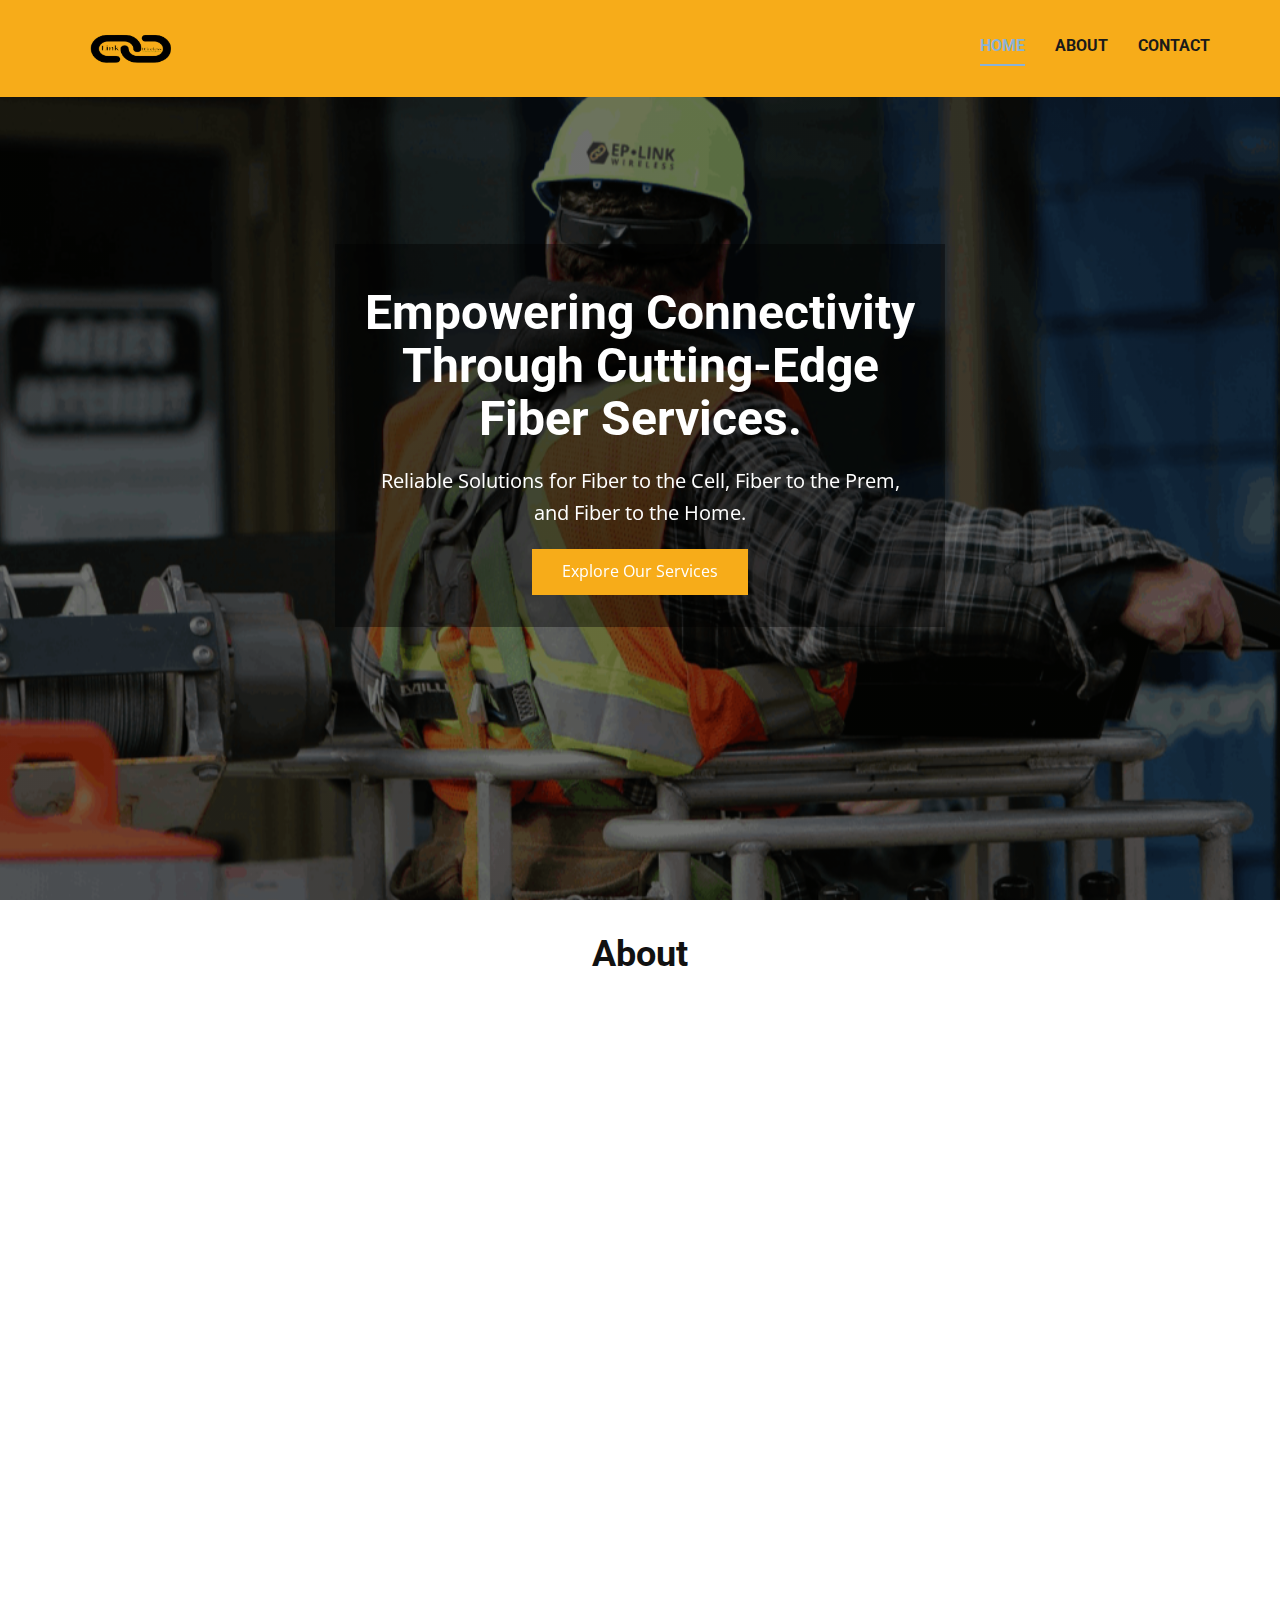
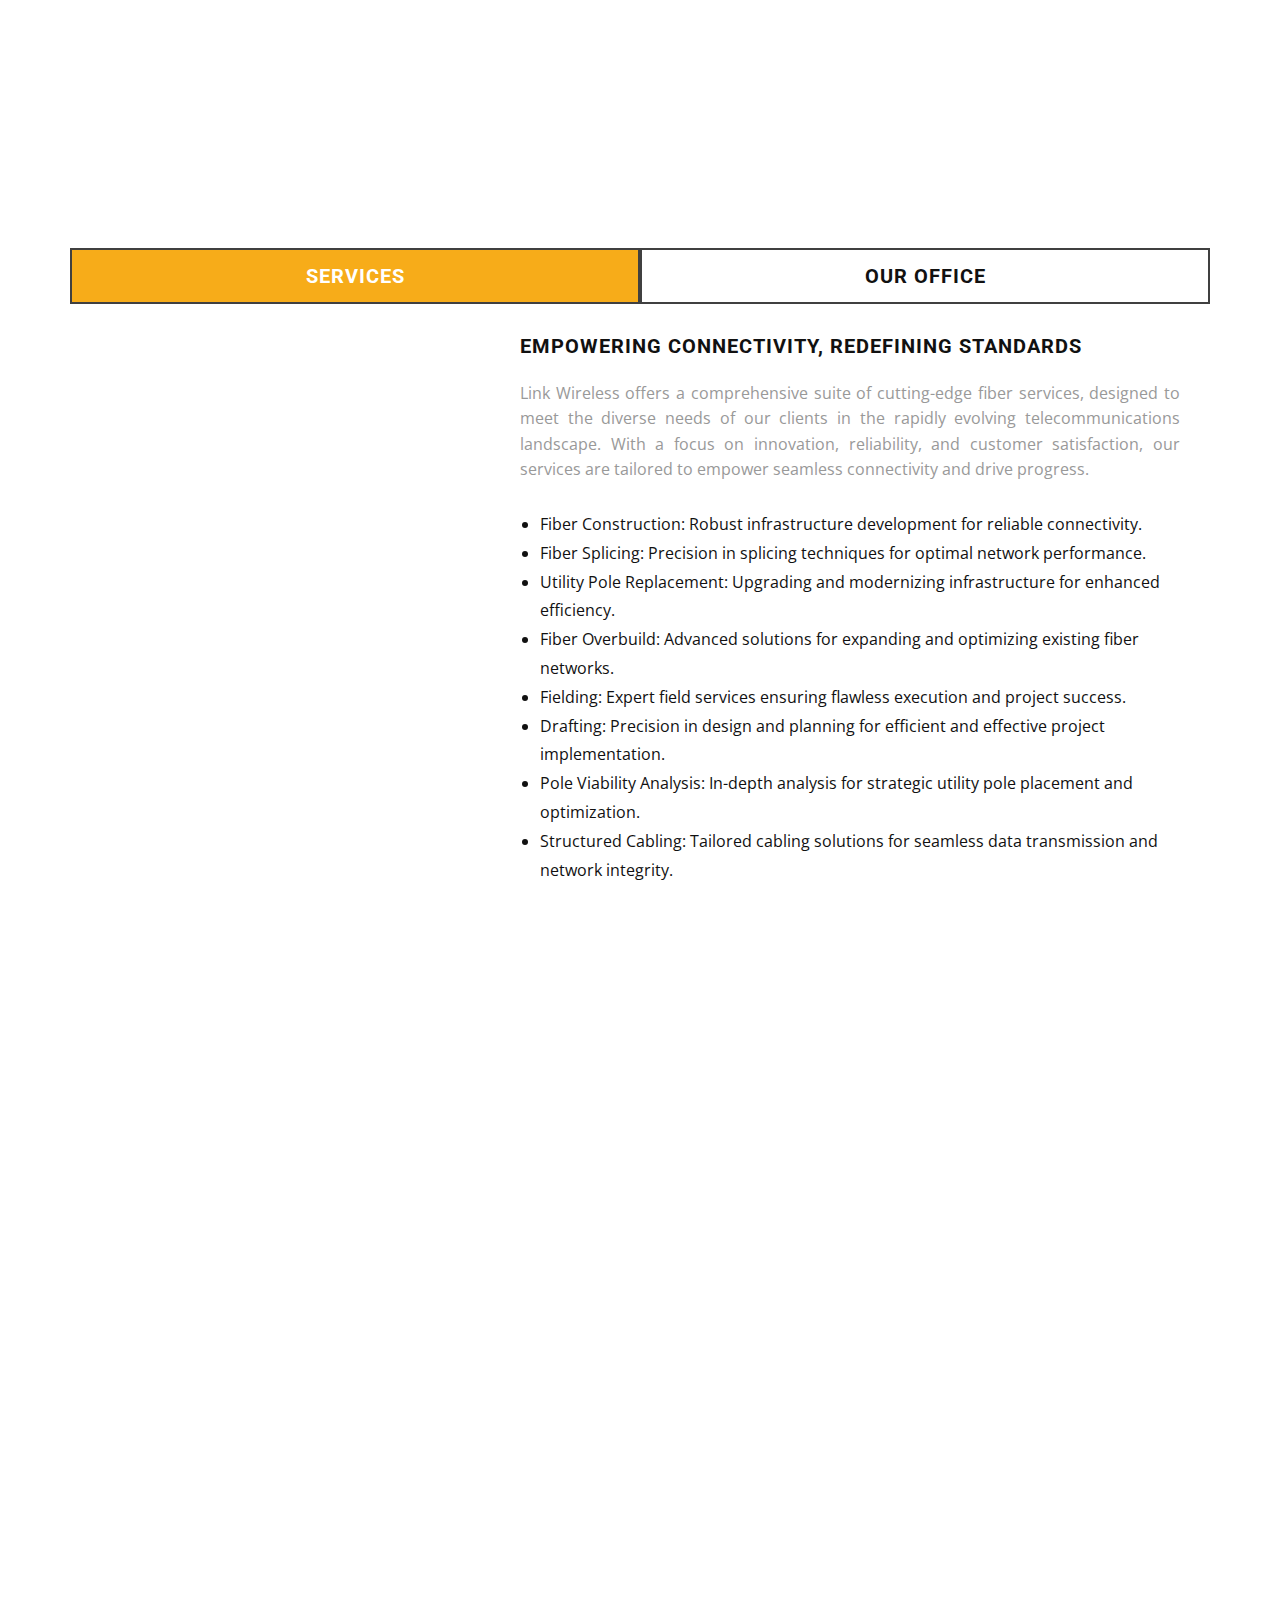
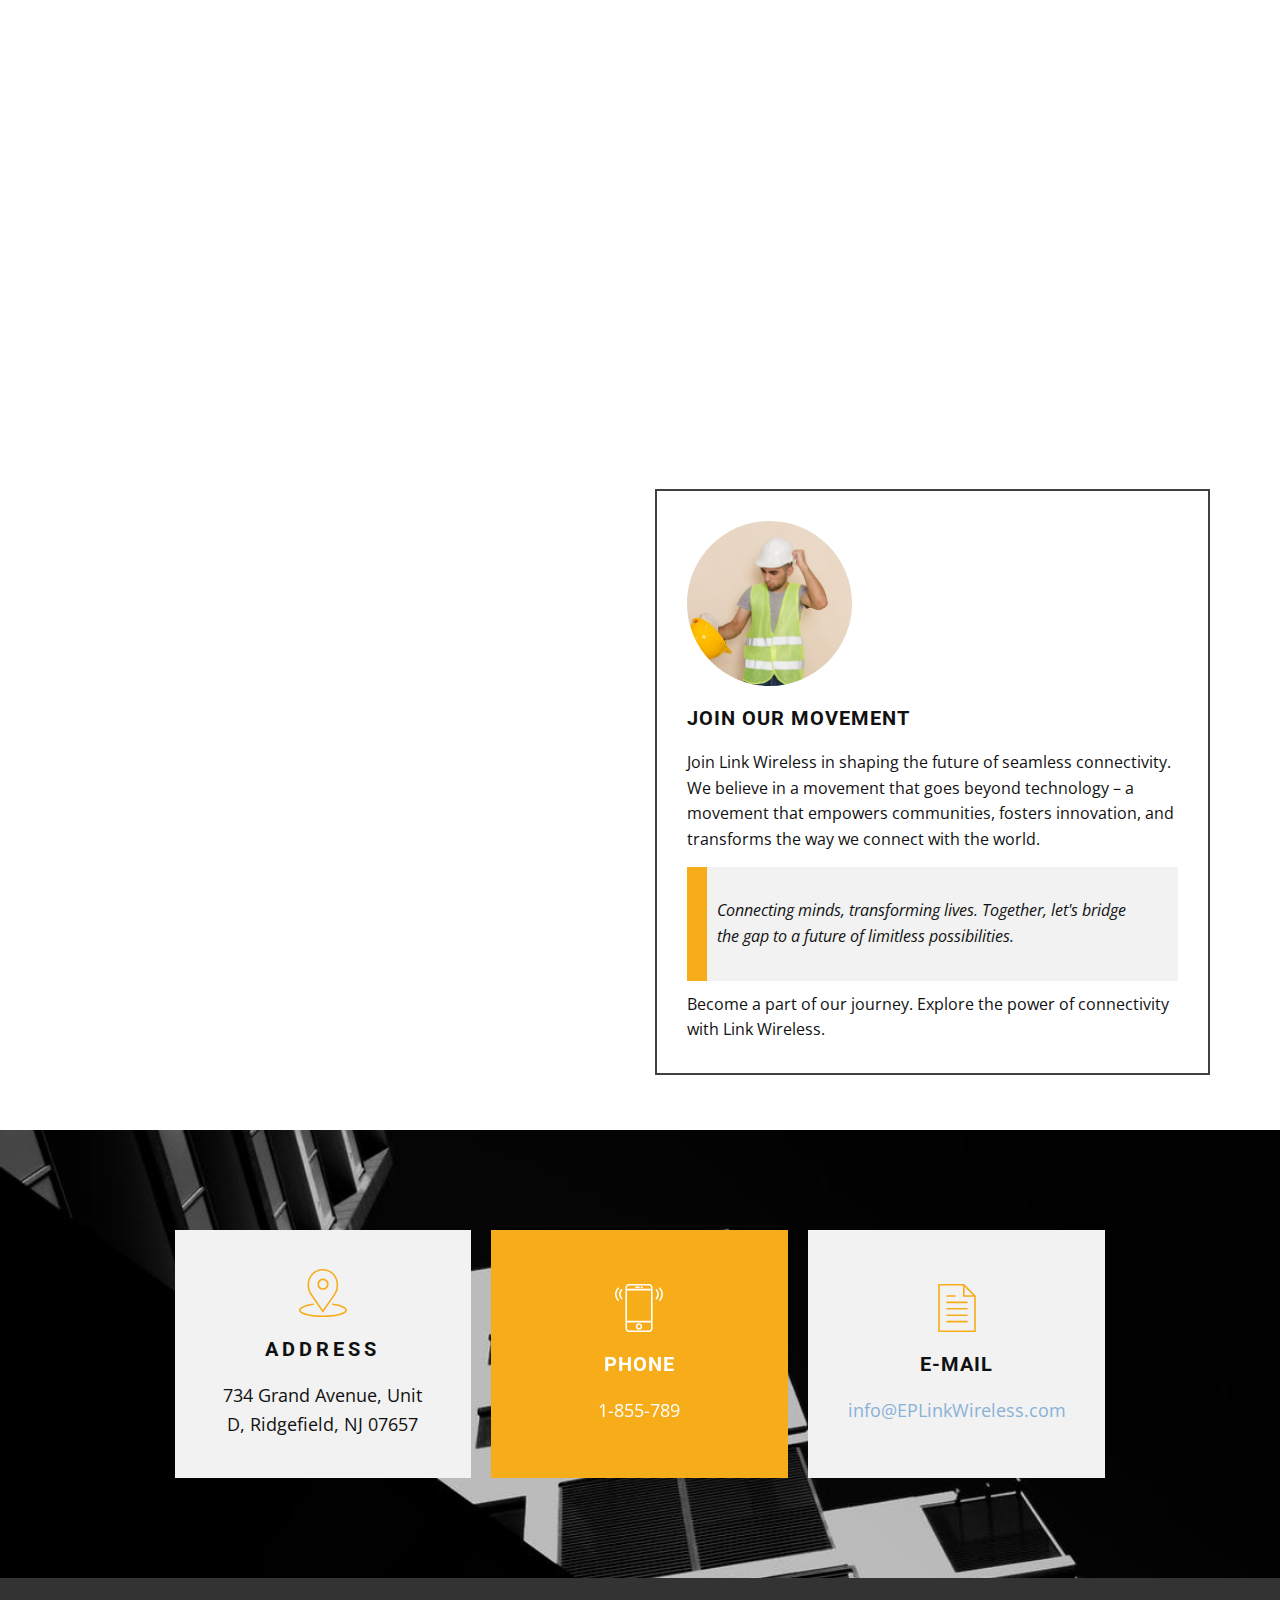
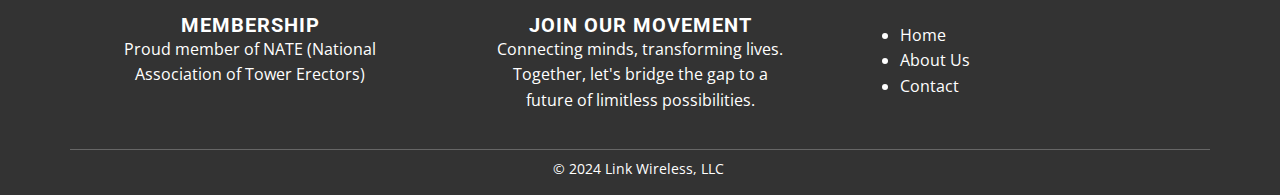
==== commit 7714de55: "Update index.html" ====
--- a/index.html
+++ b/index.html
@@ -9,7 +9,7 @@
 <link rel="stylesheet" href="Home.css" media="screen">
     <script class="u-script" type="text/javascript" src="jquery.js" defer=""></script>
     <script class="u-script" type="text/javascript" src="nicepage.js" defer=""></script>
-    <meta name="generator" content="Nicepage 6.2.1, nicepage.com">
+    
     <meta name="referrer" content="origin">
     <link id="u-theme-google-font" rel="stylesheet" href="https://fonts.googleapis.com/css?family=Roboto:100,100i,300,300i,400,400i,500,500i,700,700i,900,900i|Open+Sans:300,300i,400,400i,500,500i,600,600i,700,700i,800,800i">
     <link id="u-page-google-font" rel="stylesheet" href="https://fonts.googleapis.com/css?family=Roboto:100,100i,300,300i,400,400i,500,500i,700,700i,900,900i|Roboto:100,100i,300,300i,400,400i,500,500i,700,700i,900,900i">
@@ -59,7 +59,7 @@
             <div class="u-black u-menu-overlay u-opacity u-opacity-70"></div>
           </div>
         </nav>
-        <a href="https://nicepage.me" class="u-image u-logo u-image-1" data-image-width="787" data-image-height="317">
+        <a  class="u-image u-logo u-image-1" data-image-width="787" data-image-height="317">
           <img src="images/WhatsApp_Image_2024-01-09_at_11.50.54_PM-removebg-preview.png" class="u-logo-image u-logo-image-1">
         </a>
       </div></header> 
@@ -69,7 +69,7 @@
           <div class="u-container-layout u-container-layout-1">
             <h1 class="u-align-center u-text u-text-default u-text-1"> Empowering Connectivity Through Cutting-Edge Fiber Services.</h1>
             <p class="u-align-center u-text u-text-2"> Reliable Solutions for Fiber to the Cell, Fiber to the Prem, and Fiber to the Home.</p>
-            <a href="https://nicepage.com/website-mockup" class="u-align-center u-border-none u-btn u-button-style u-palette-3-base u-btn-1"> Explore Our Services</a>
+            <a class="u-align-center u-border-none u-btn u-button-style u-palette-3-base u-btn-1"> Explore Our Services</a>
           </div>
         </div>
       </div>
@@ -230,7 +230,7 @@
                 <div class="u-container-layout u-valign-top u-container-layout-1">
                   <h2 class="u-text u-text-default u-text-1"> Feel Free To Ask Us Anything</h2>
                   <div class="u-expanded-width-sm u-expanded-width-xs u-form u-form-1">
-                    <form action="https://forms.nicepagesrv.com/v2/form/process" class="u-clearfix u-form-spacing-10 u-form-vertical u-inner-form" source="email" name="form" style="padding: 0px;">
+                    <form action="" class="u-clearfix u-form-spacing-10 u-form-vertical u-inner-form" source="email" name="form" style="padding: 0px;">
                       <div class="u-form-group u-form-name">
                         <label for="name-513e" class="u-label">Name</label>
                         <input type="text" placeholder="Enter your Name" id="name-513e" name="name" class="u-border-none u-grey-5 u-input u-input-rectangle" required="">
@@ -381,19 +381,9 @@
         <div class="u-align-center u-border-1 u-border-white u-expanded-width u-line u-line-horizontal u-opacity u-opacity-25 u-line-1"></div>
         <p class="u-align-center u-small-text u-text u-text-variant u-text-6"> © 2024&nbsp;Link Wireless, LLC&nbsp;</p>
       </div></footer>
-    <section class="u-backlink u-clearfix u-grey-80">
-      <a class="u-link" href="https://nicepage.com/html-templates" target="_blank">
-        <span>HTML Template</span>
-      </a>
-      <p class="u-text">
-        <span>created with</span>
-      </p>
-      <a class="u-link" href="https://nicepage.one" target="_blank">
-        <span>Free Website Builder</span>
-      </a>. 
-    </section><span style="height: 64px; width: 64px; margin-left: 0px; margin-right: auto; margin-top: 0px; background-image: none; right: 20px; bottom: 20px; padding: 15px" class="u-back-to-top u-icon u-icon-circle u-opacity u-opacity-85 u-palette-1-base u-spacing-15" data-href="#">
+    <span style="height: 64px; width: 64px; margin-left: 0px; margin-right: auto; margin-top: 0px; background-image: none; right: 20px; bottom: 20px; padding: 15px" class="u-back-to-top u-icon u-icon-circle u-opacity u-opacity-85 u-palette-1-base u-spacing-15" data-href="#">
         <svg class="u-svg-link" preserveAspectRatio="xMidYMin slice" viewBox="0 0 551.13 551.13"><use xmlns:xlink="http://www.w3.org/1999/xlink" xlink:href="#svg-1d98"></use></svg>
         <svg class="u-svg-content" enable-background="new 0 0 551.13 551.13" viewBox="0 0 551.13 551.13" xmlns="http://www.w3.org/2000/svg" id="svg-1d98"><path d="m275.565 189.451 223.897 223.897h51.668l-275.565-275.565-275.565 275.565h51.668z"></path></svg>
     </span>
   
-</body></html>+</body></html>
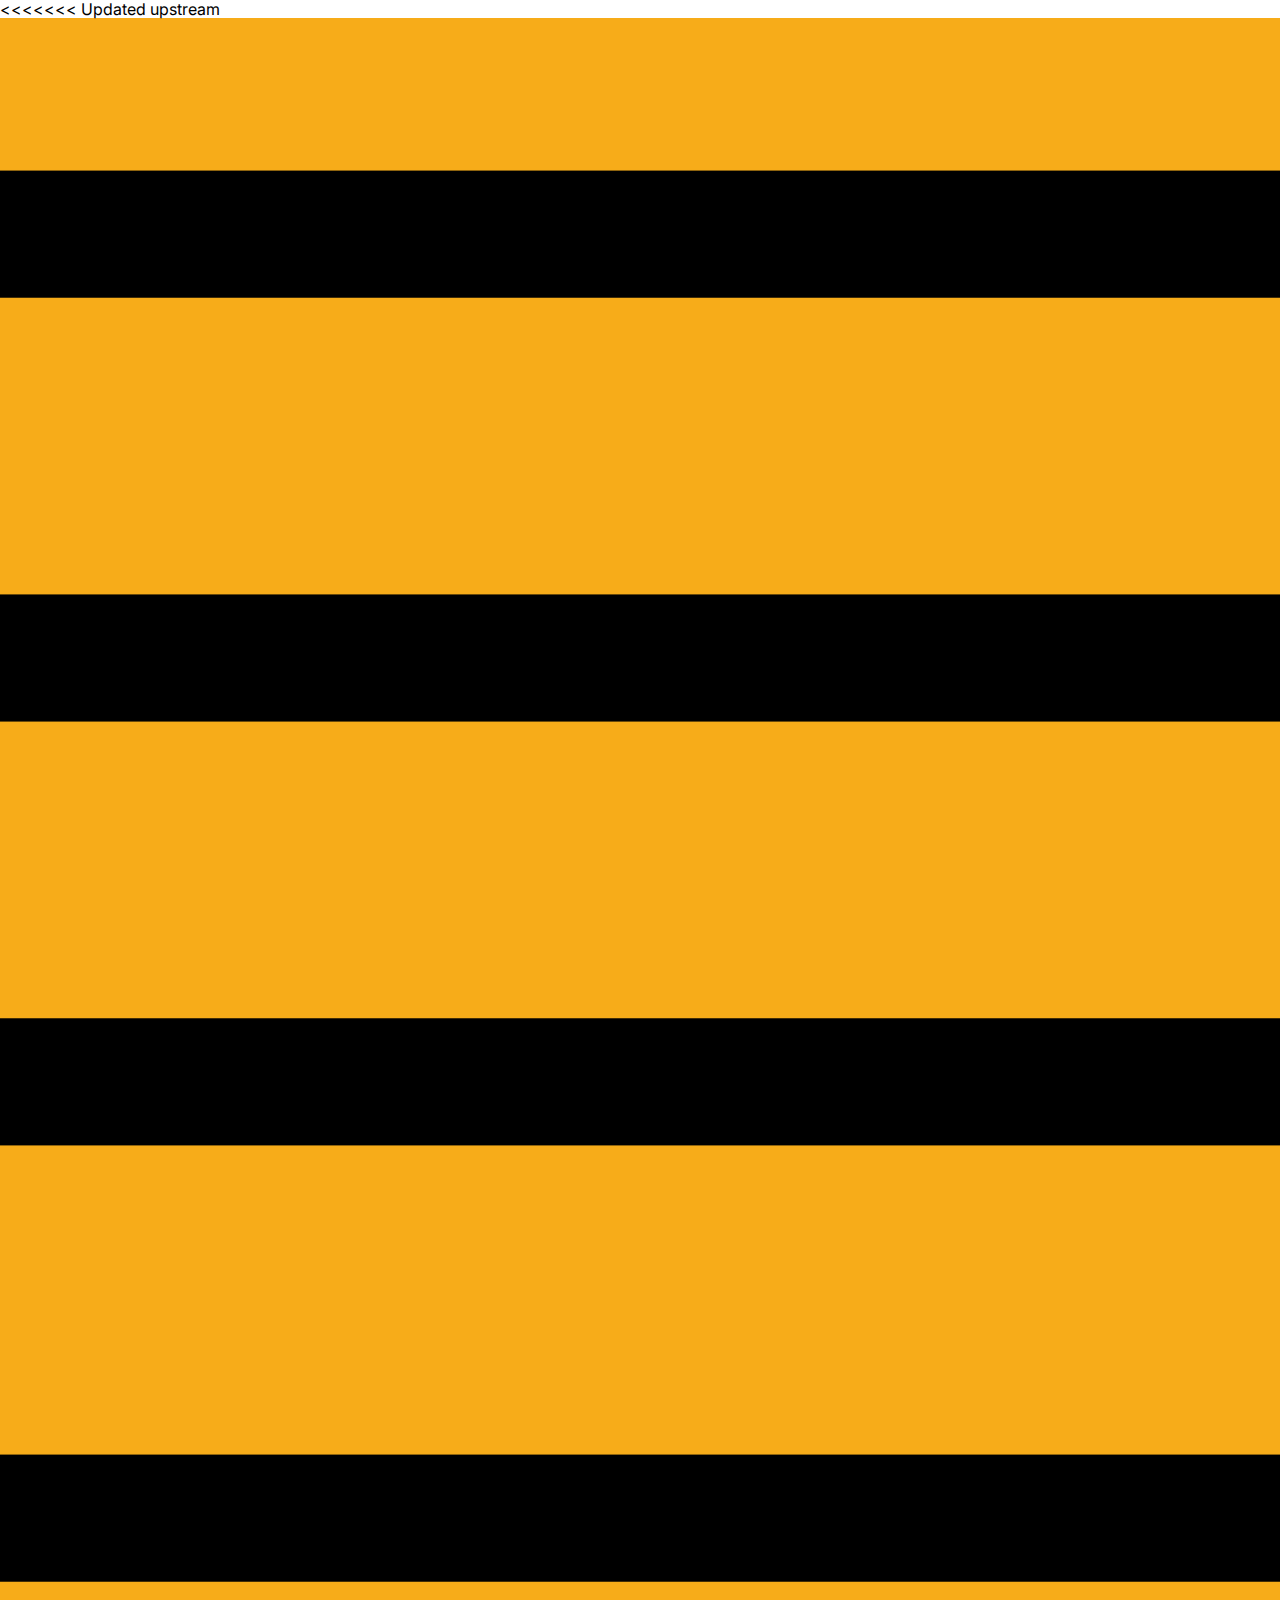
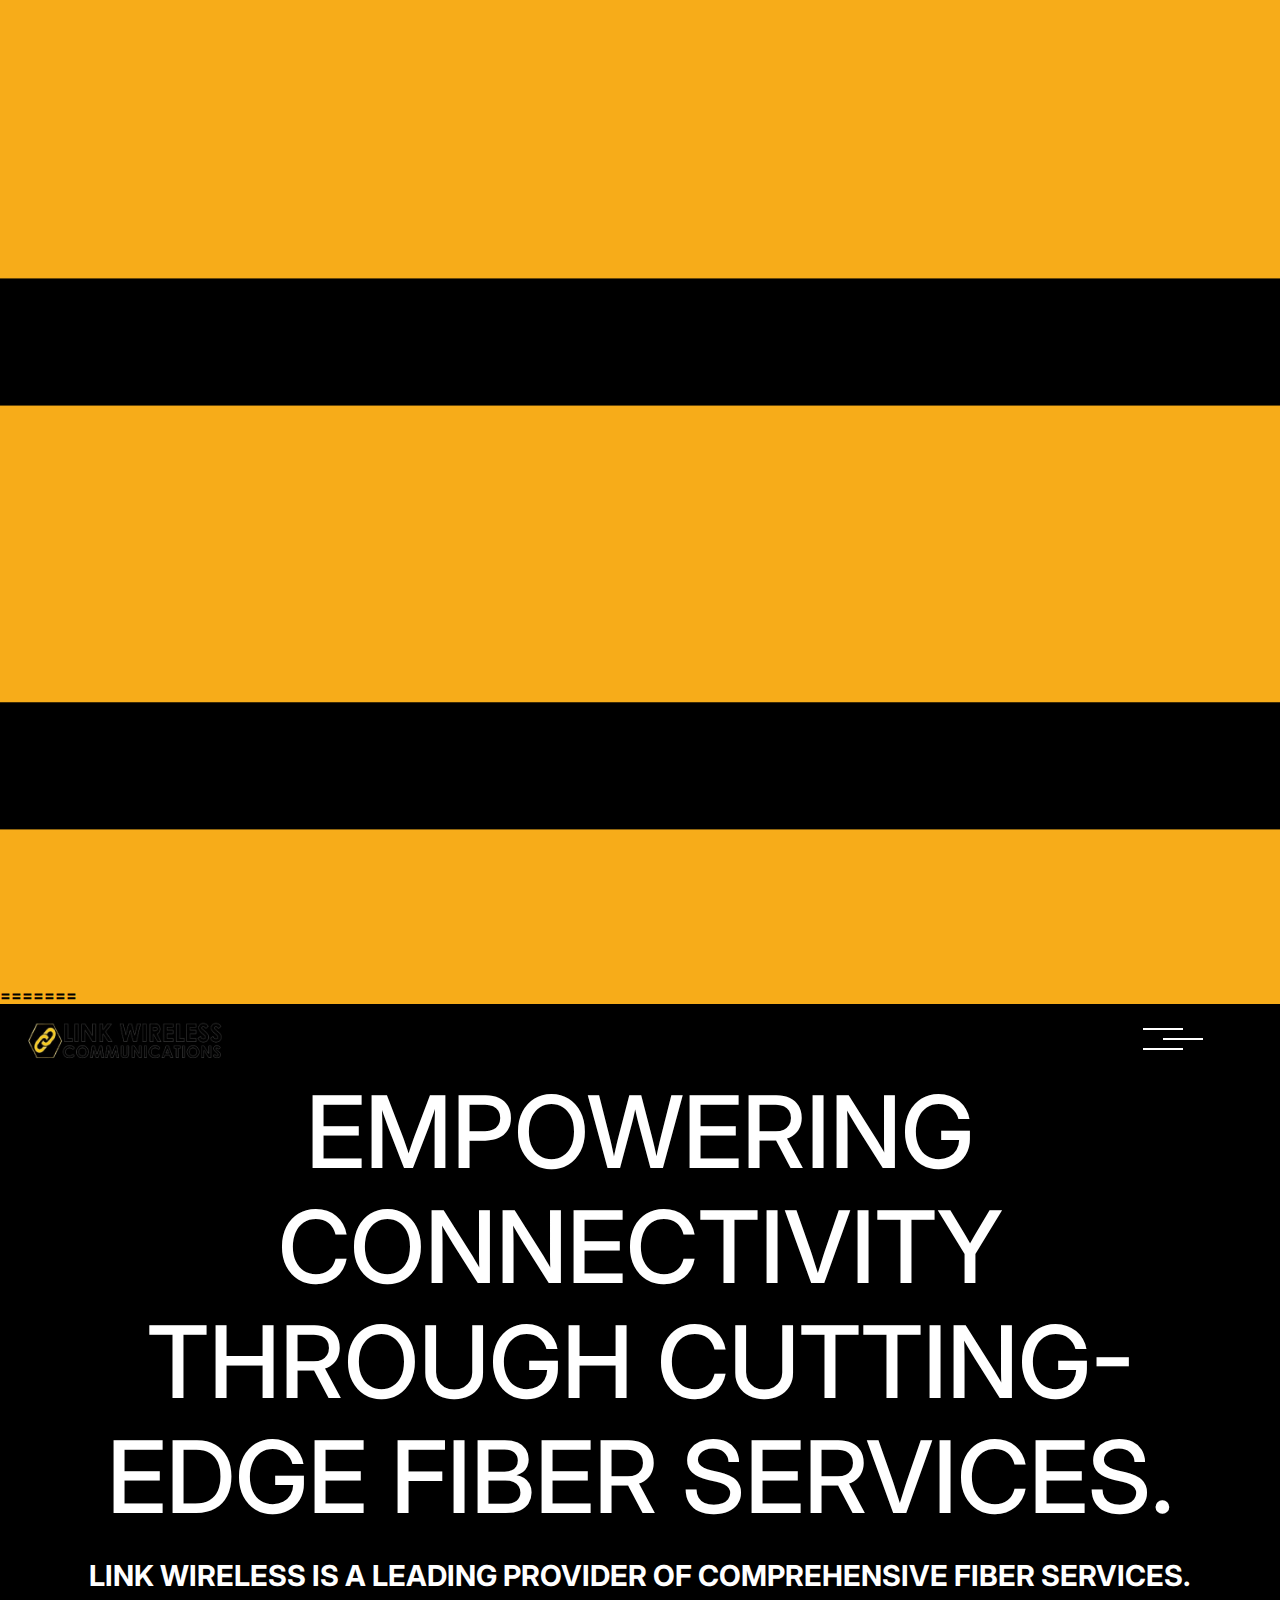
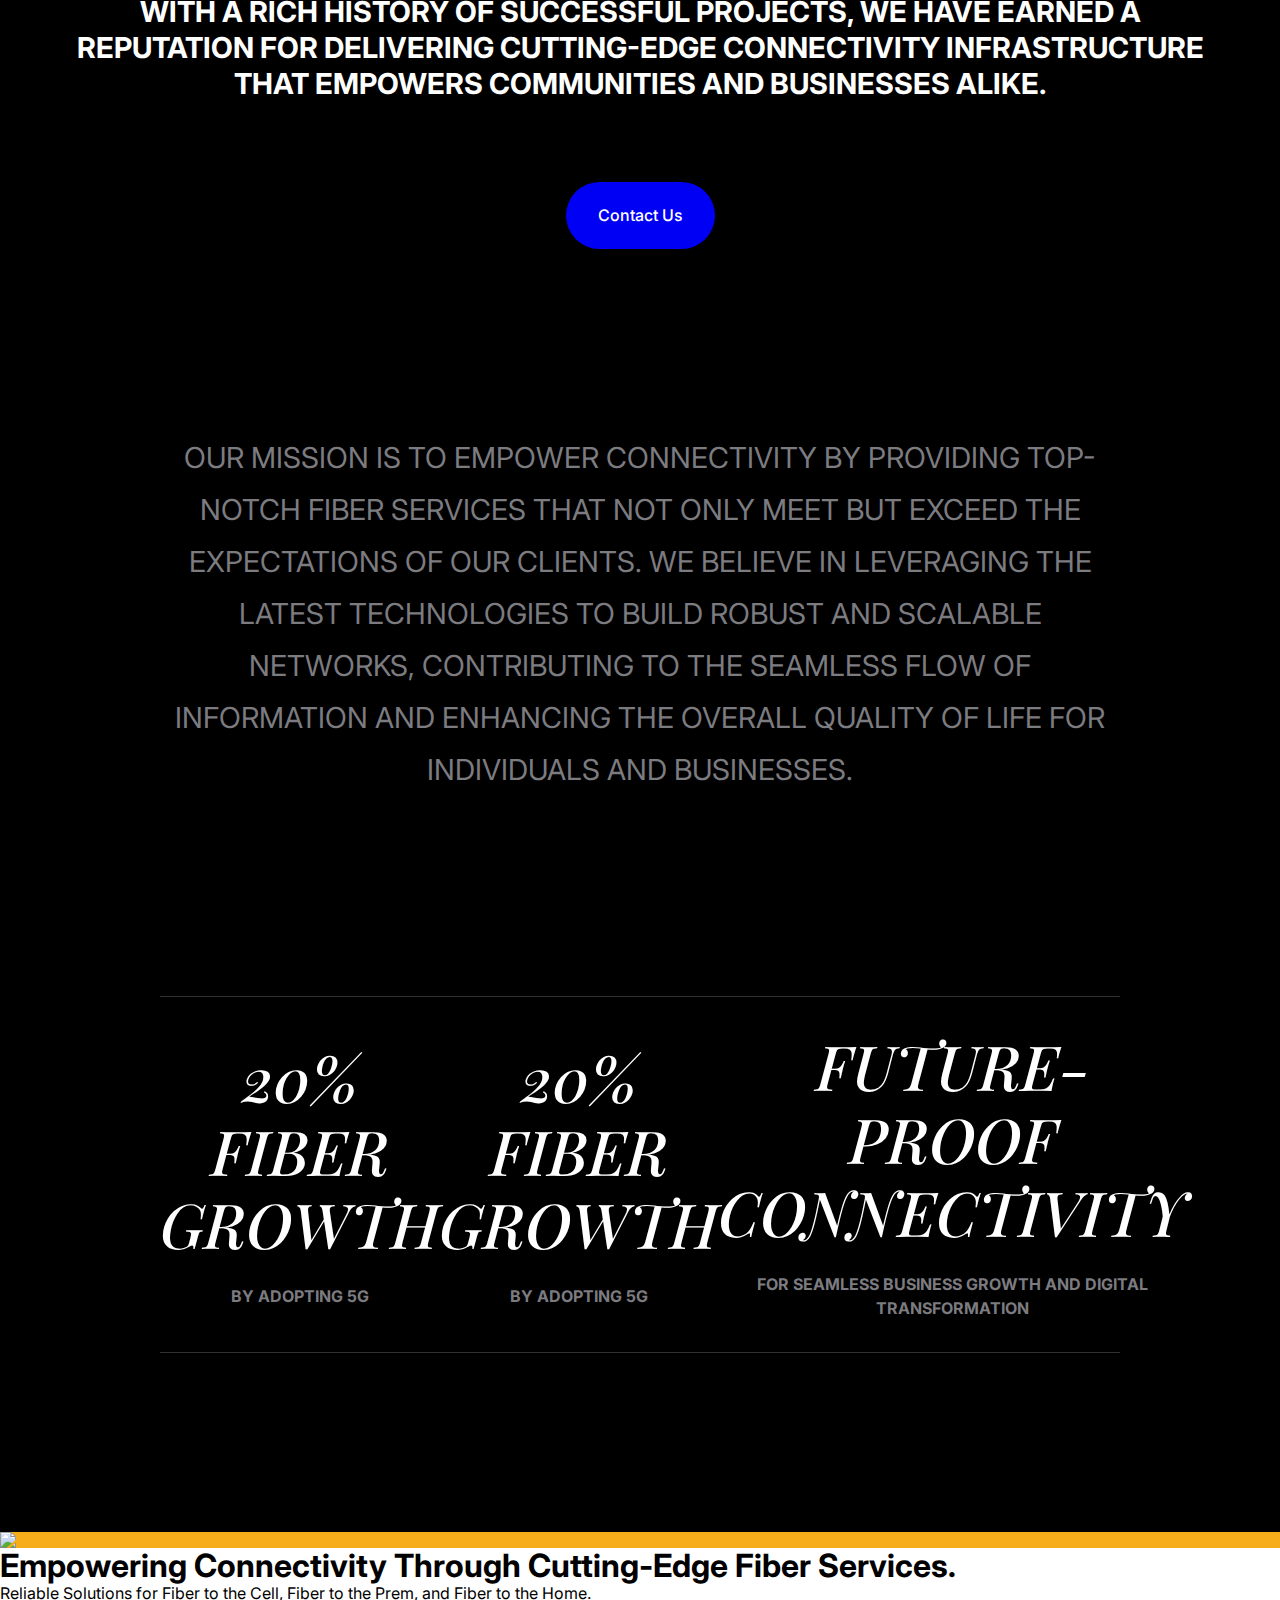
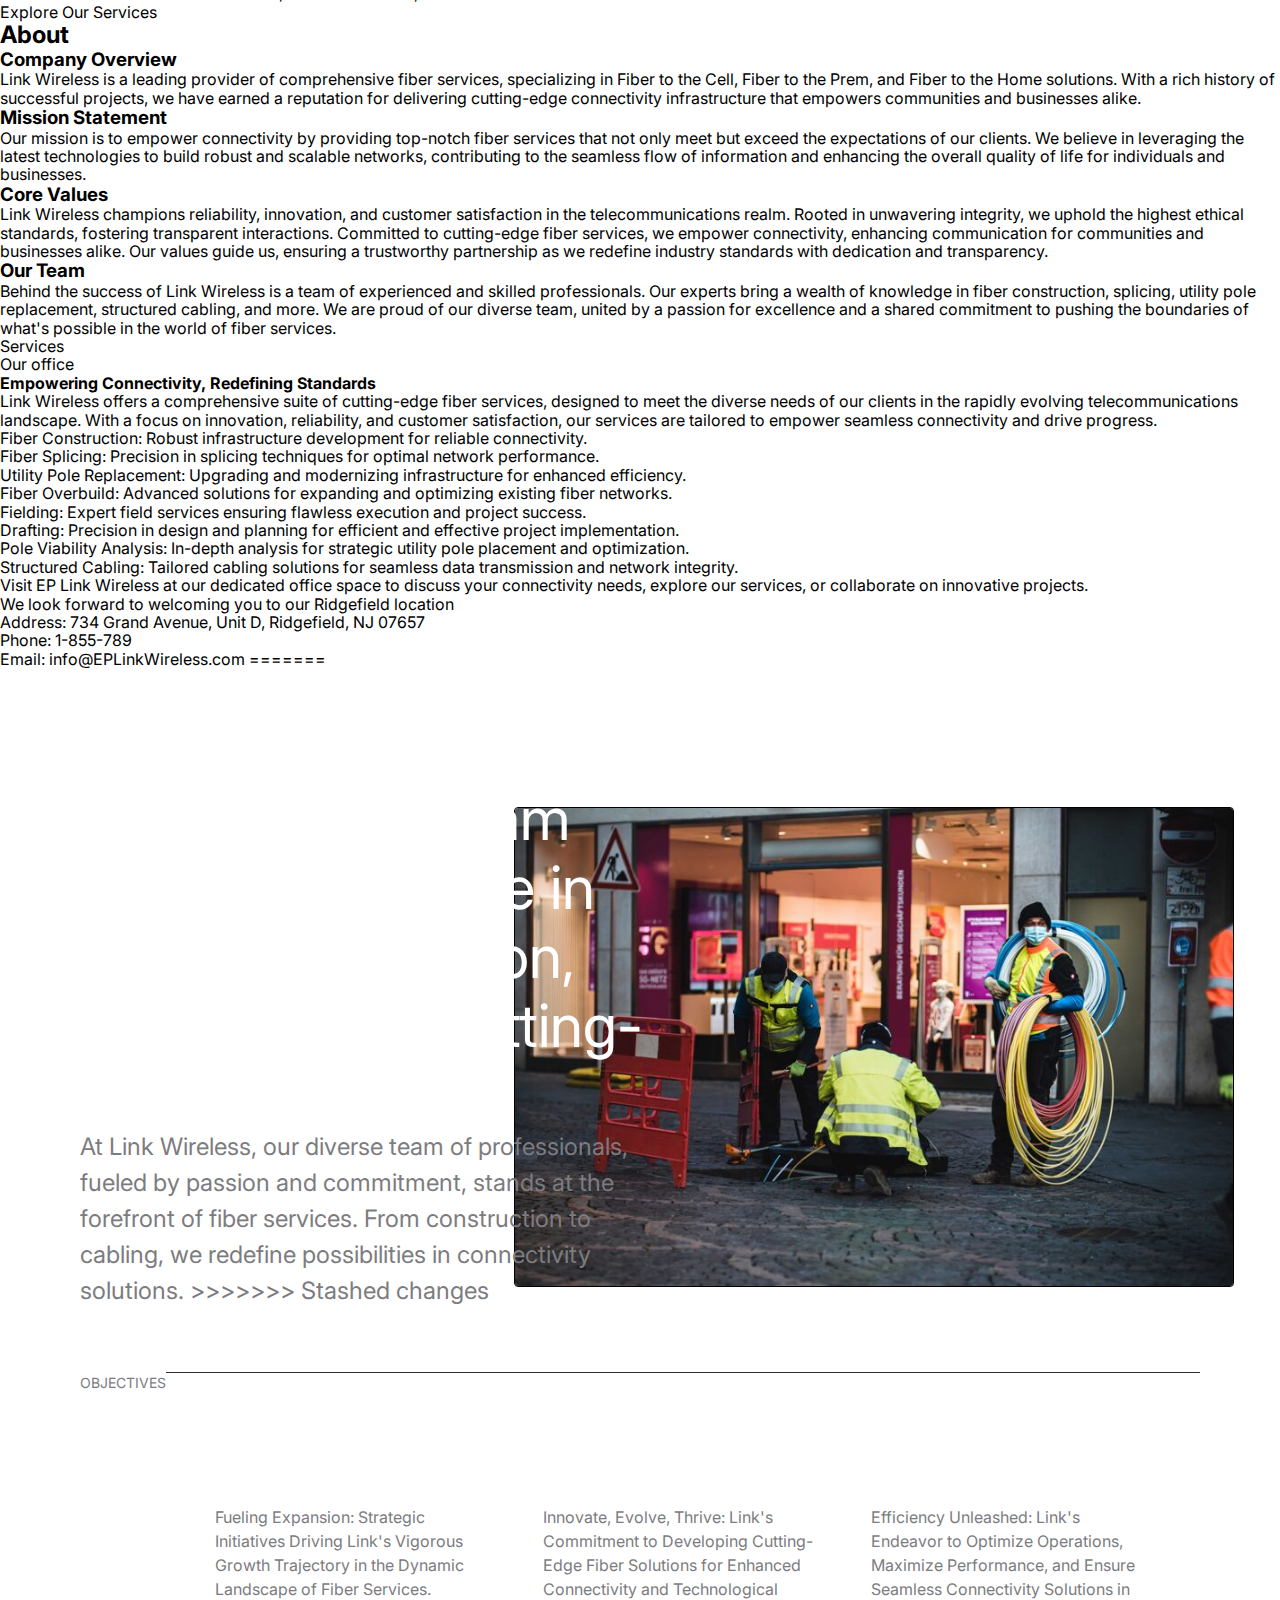
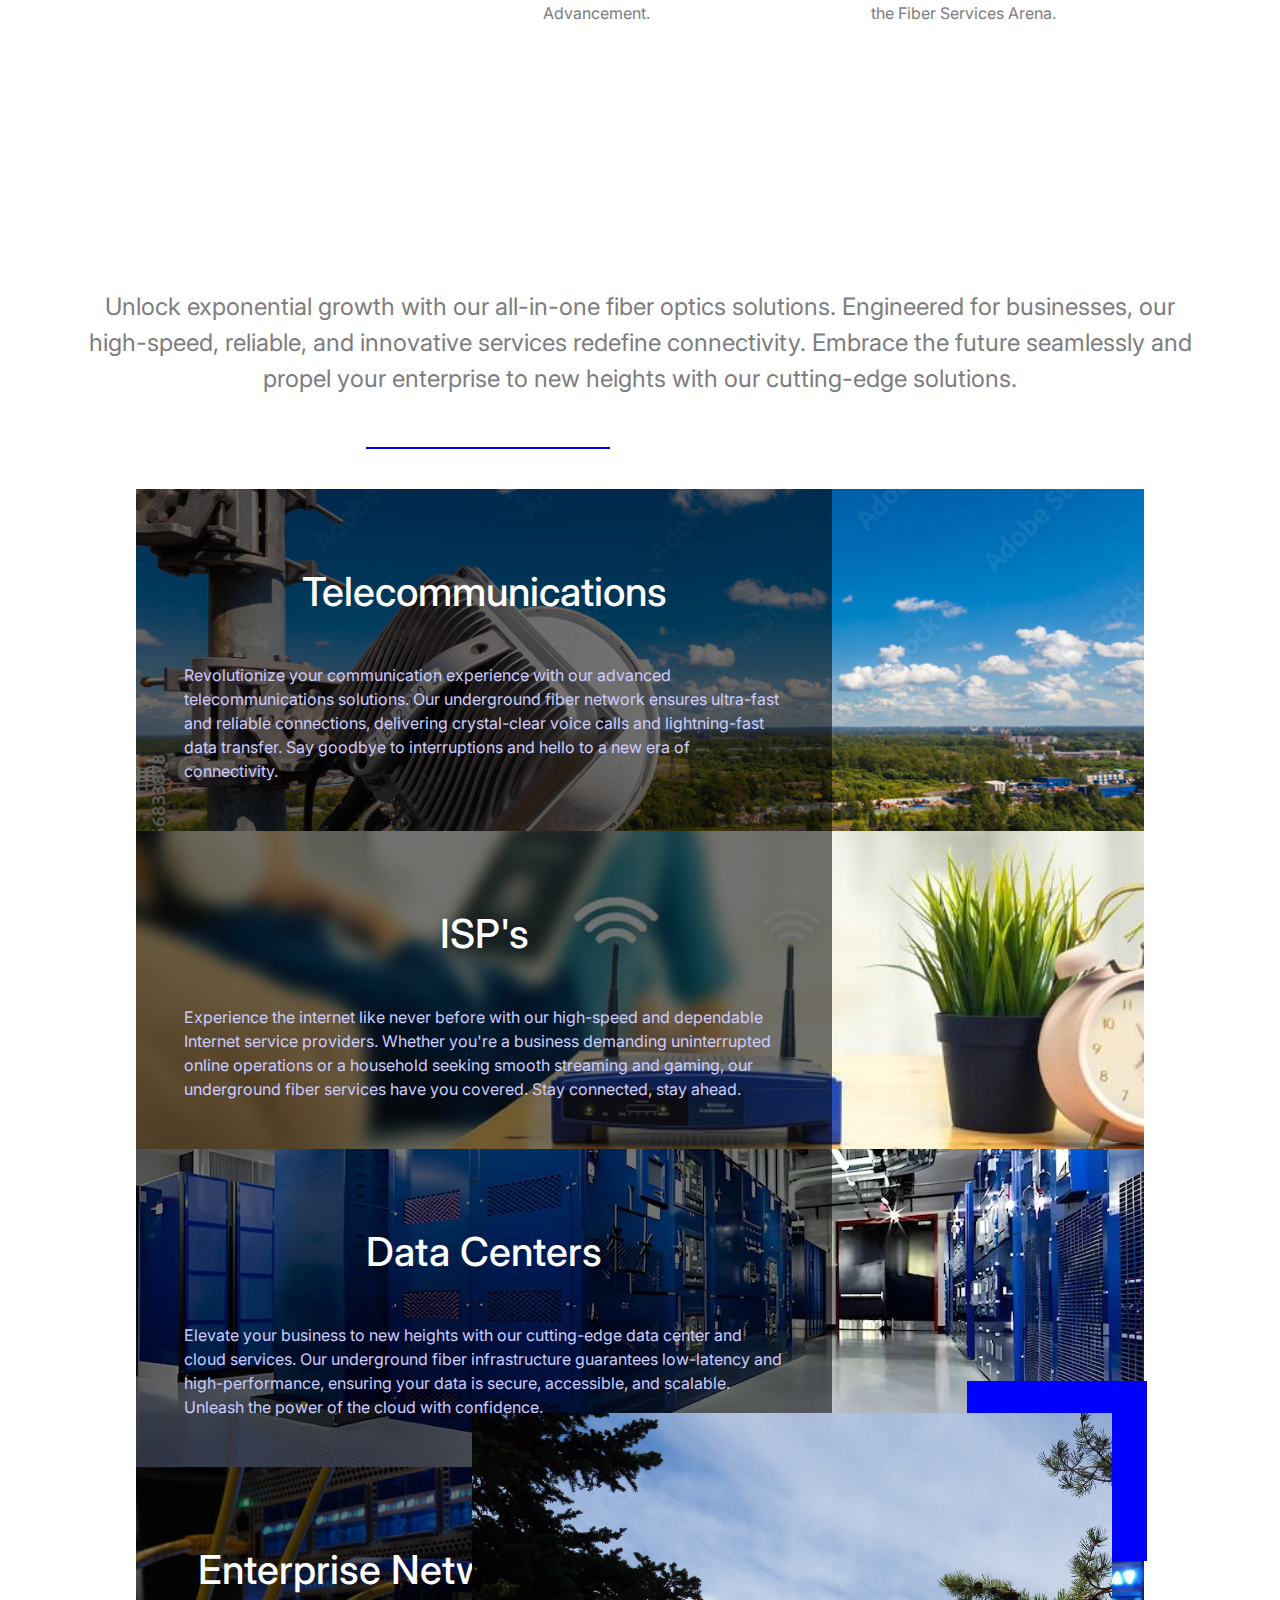
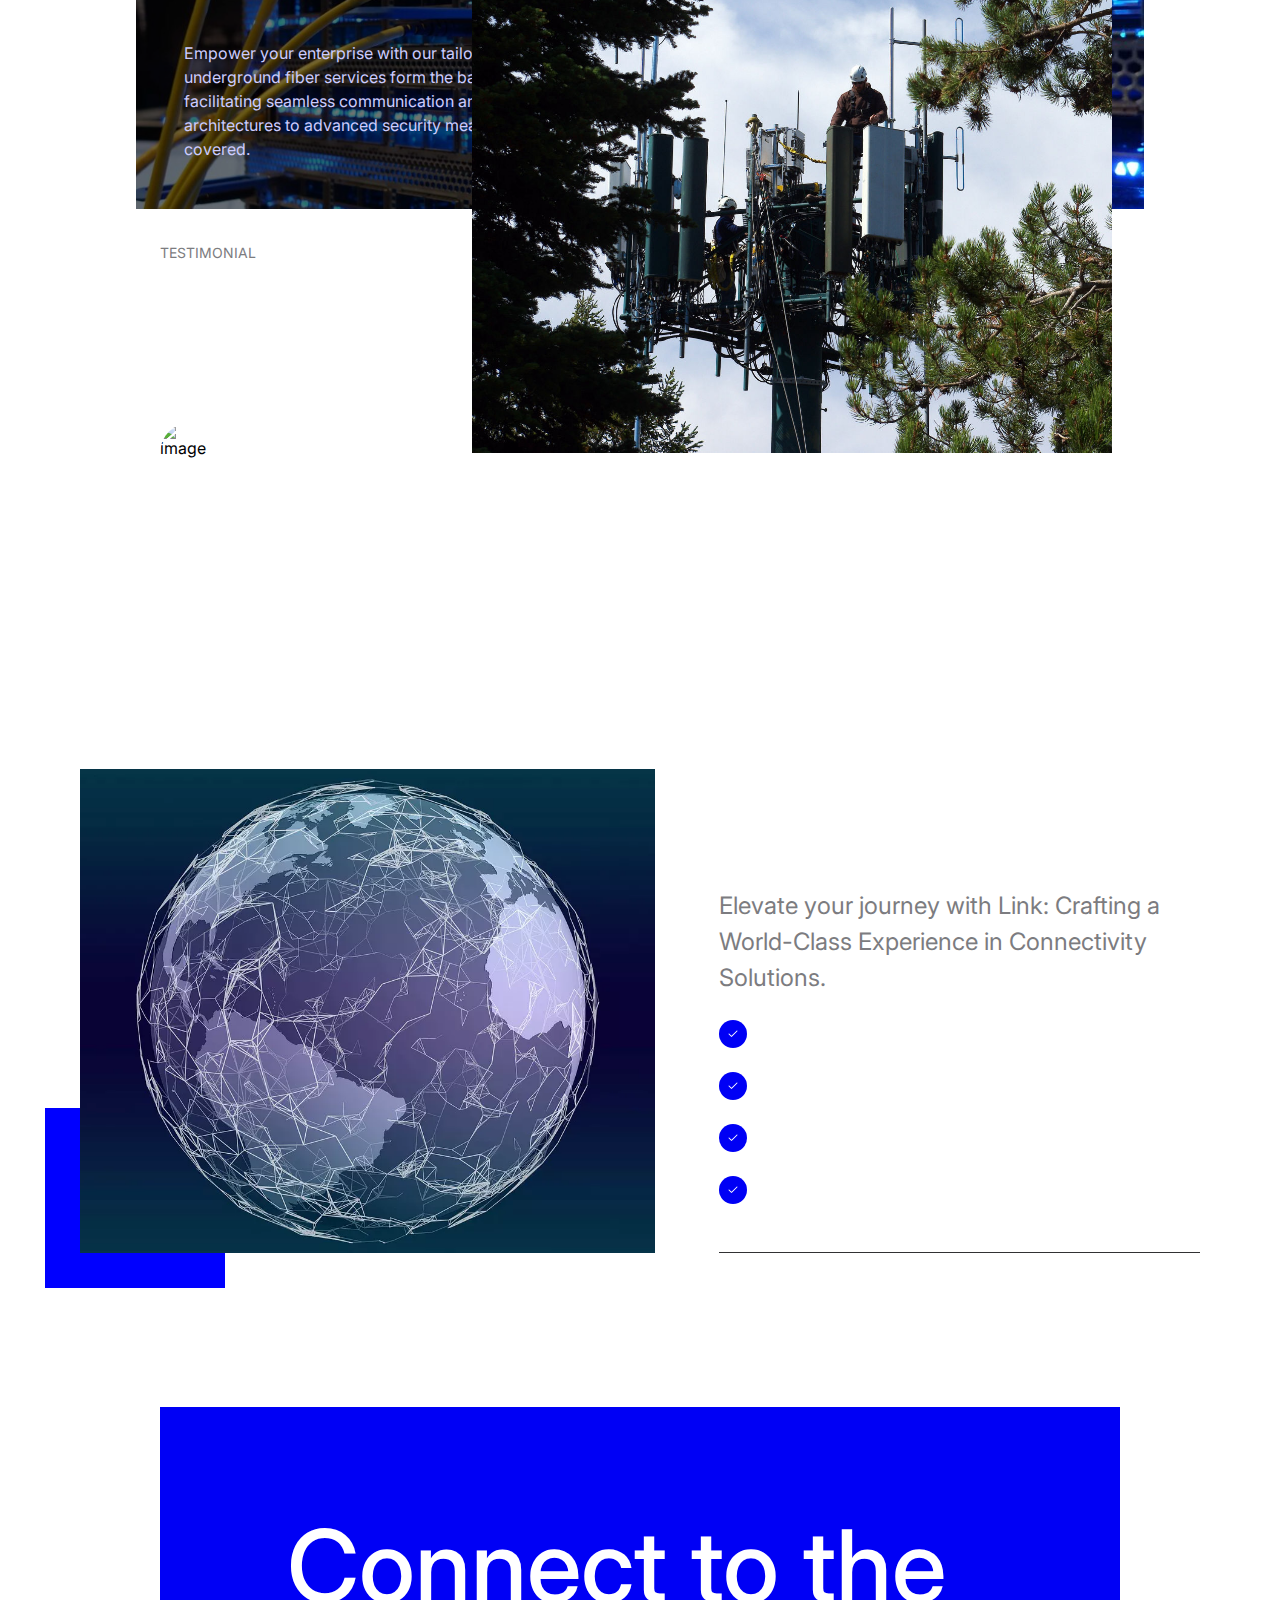
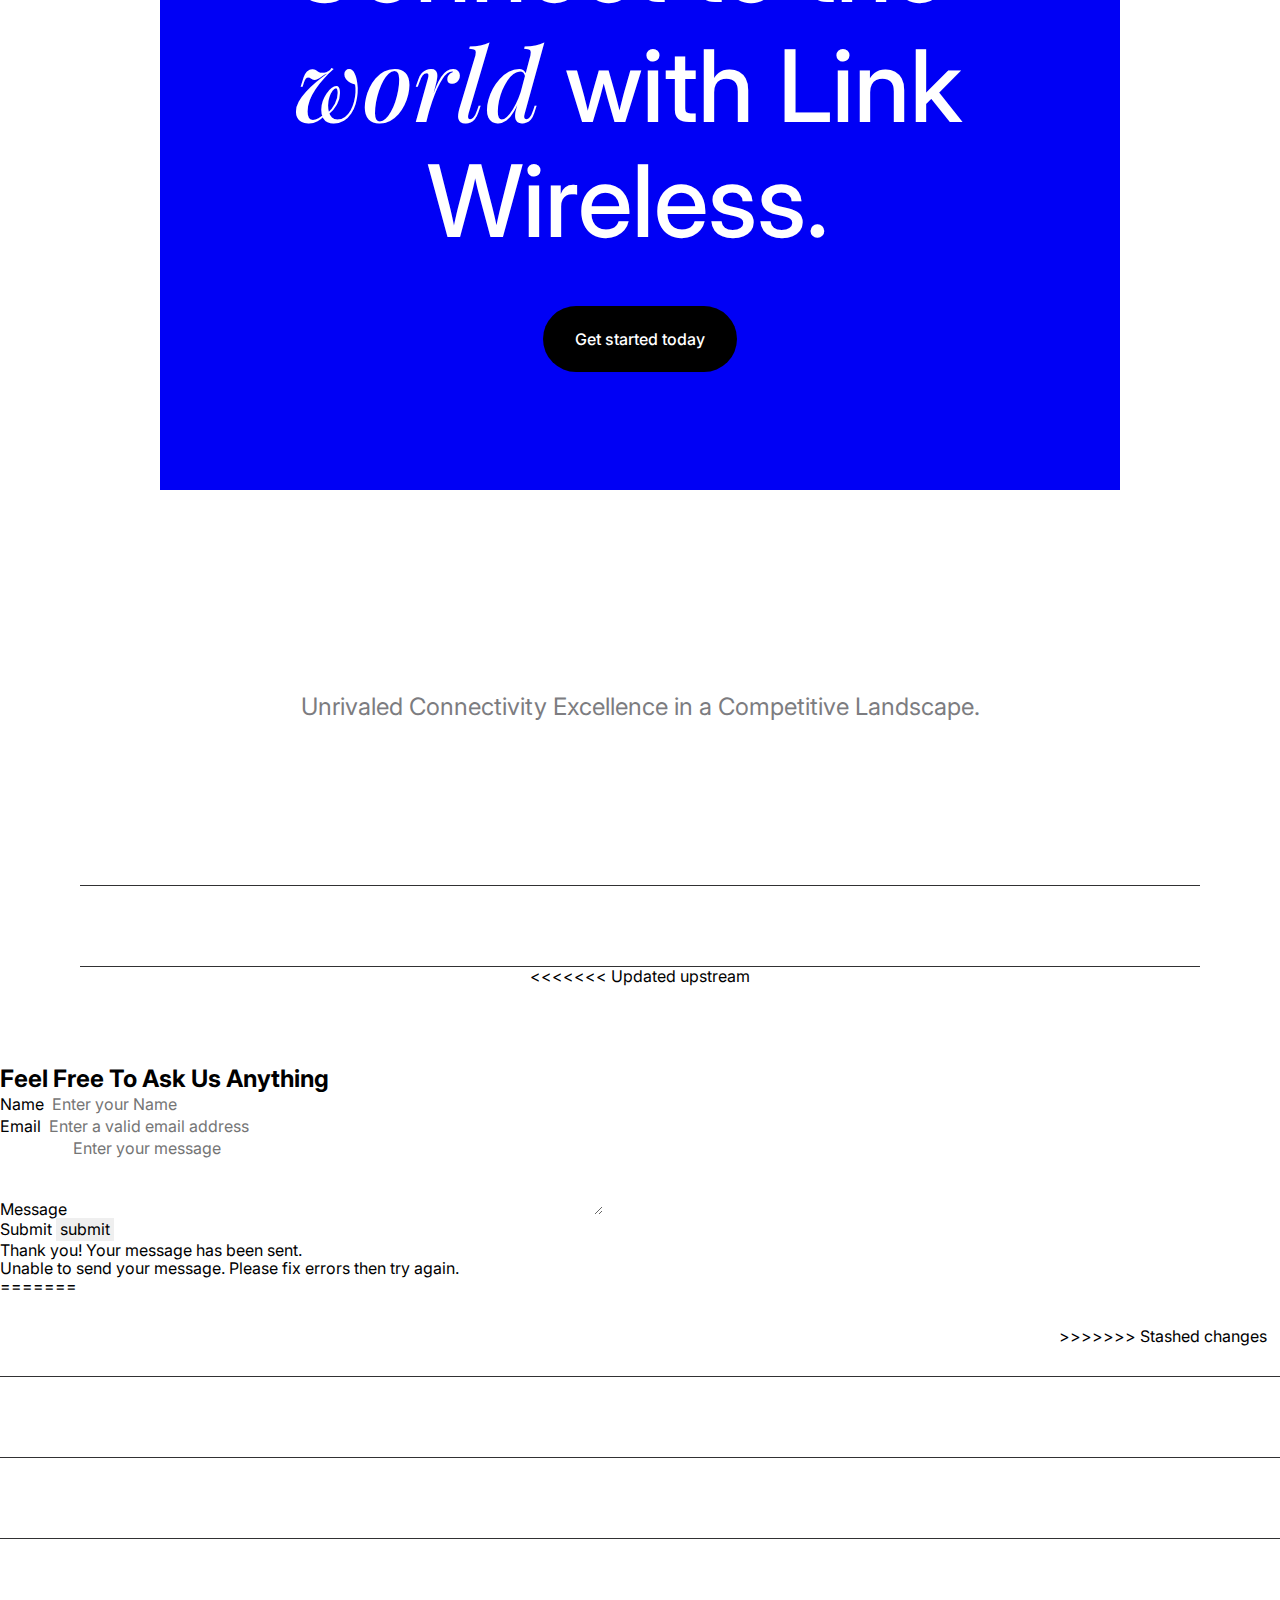
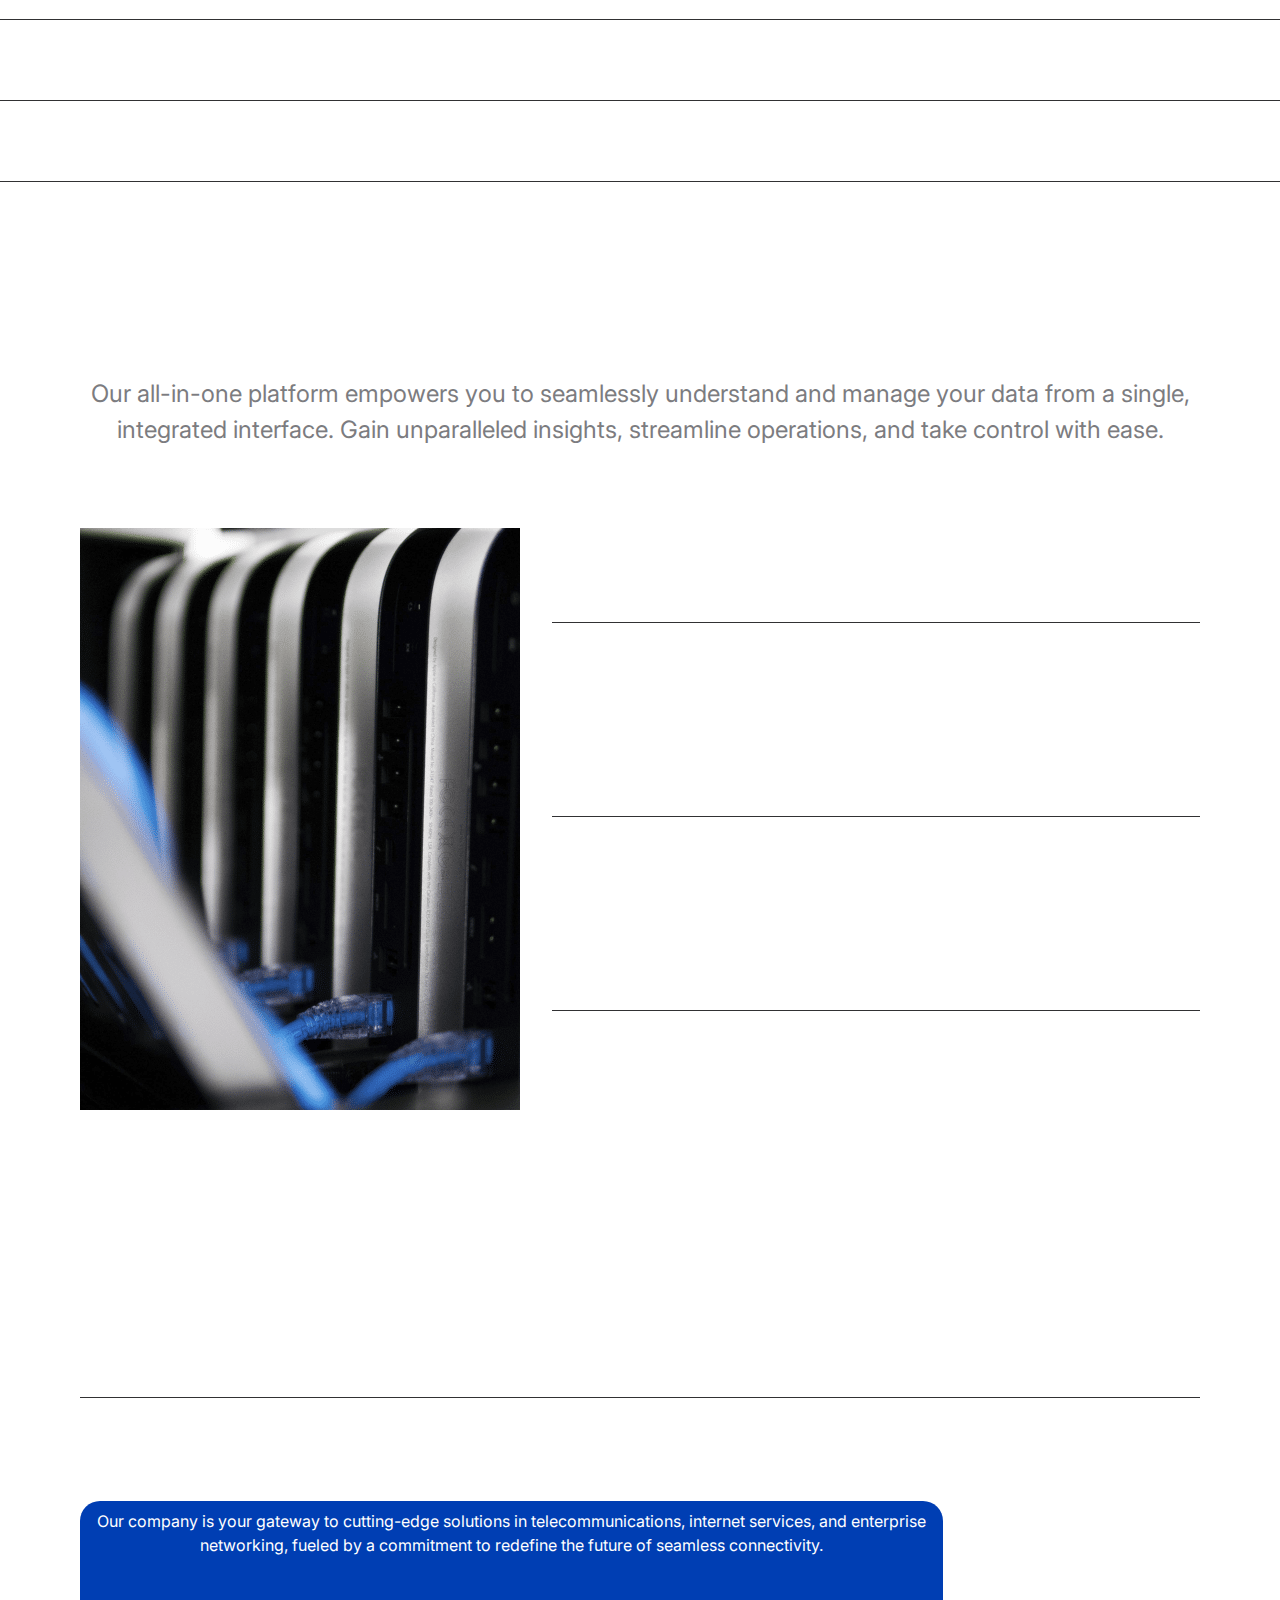
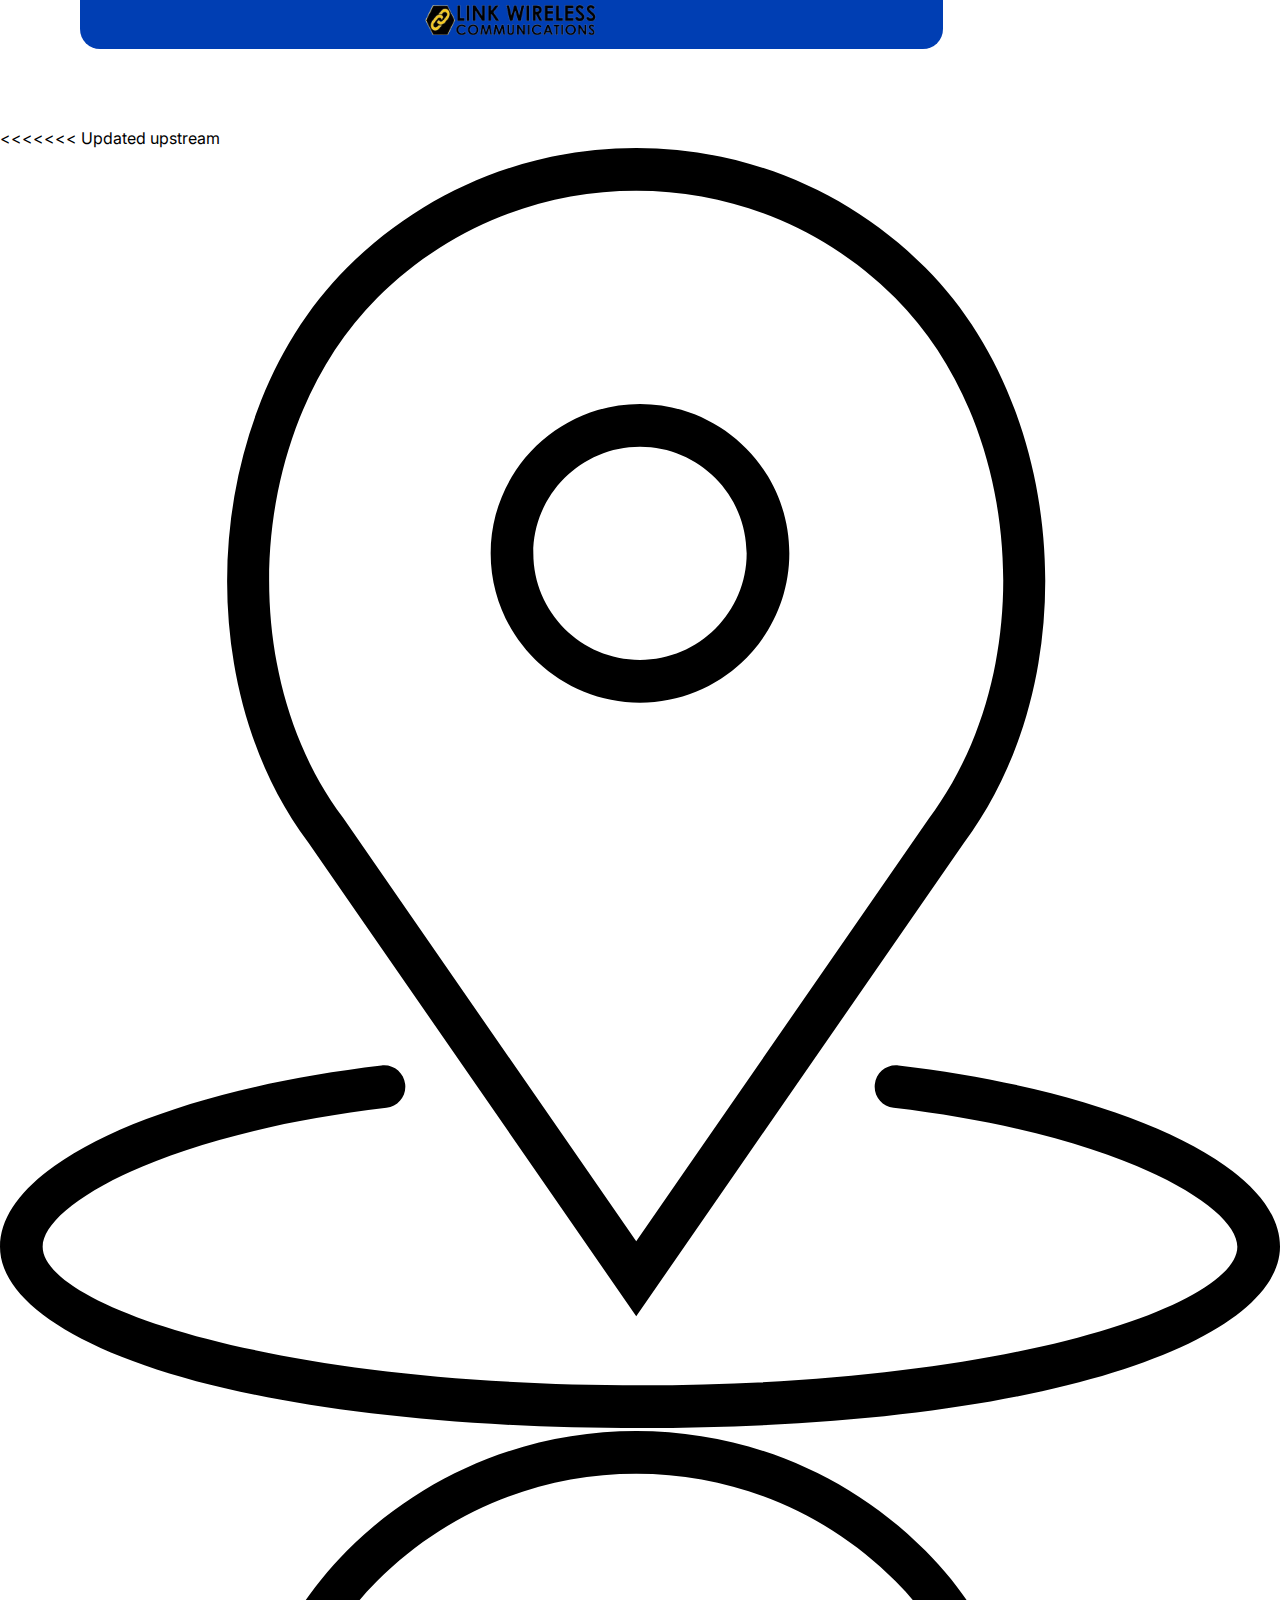
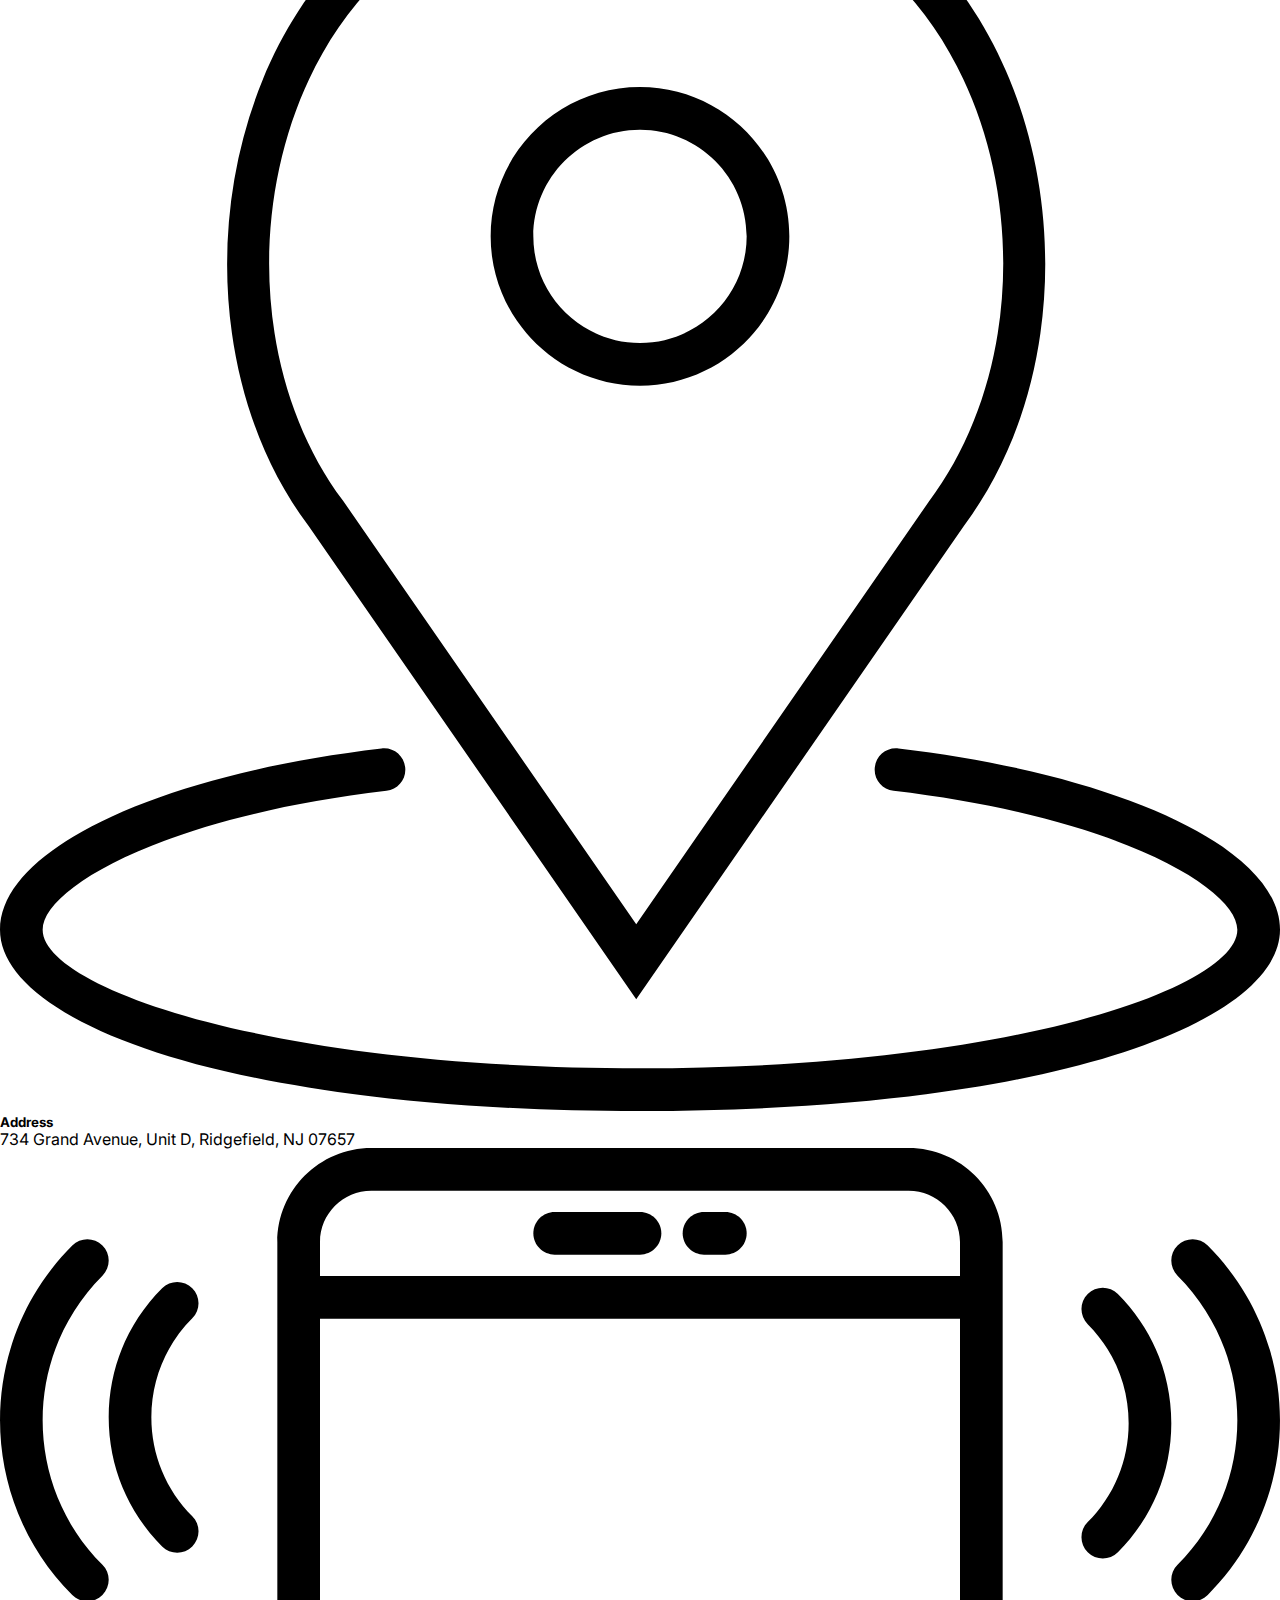
==== commit 9049129e: "Changed Design" ====
--- a/index.html
+++ b/index.html
@@ -1,4 +1,5 @@
 <!DOCTYPE html>
+<<<<<<< Updated upstream
 <html style="font-size: 16px;" lang="en"><head>
     <meta name="viewport" content="width=device-width, initial-scale=1.0">
     <meta charset="utf-8">
@@ -39,23 +40,295 @@
               <svg xmlns="http://www.w3.org/2000/svg" xmlns:xlink="http://www.w3.org/1999/xlink" version="1.1" id="svg-7b92" x="0px" y="0px" viewBox="0 0 302 302" style="enable-background:new 0 0 302 302;" xml:space="preserve" class="u-svg-content"><g><rect y="36" width="302" height="30"></rect><rect y="236" width="302" height="30"></rect><rect y="136" width="302" height="30"></rect>
 </g><g></g><g></g><g></g><g></g><g></g><g></g><g></g><g></g><g></g><g></g><g></g><g></g><g></g><g></g><g></g></svg>
             </a>
-          </div>
-          <div class="u-nav-container">
-            <ul class="u-custom-font u-font-roboto u-nav u-spacing-30 u-unstyled u-nav-1"><li class="u-nav-item"><a class="u-border-2 u-border-active-palette-1-base u-border-hover-palette-1-base u-border-no-left u-border-no-right u-border-no-top u-button-style u-nav-link u-text-active-palette-1-base u-text-grey-90 u-text-hover-grey-90" href="Home.html" style="padding: 10px 0px;">Home</a>
-</li><li class="u-nav-item"><a class="u-border-2 u-border-active-palette-1-base u-border-hover-palette-1-base u-border-no-left u-border-no-right u-border-no-top u-button-style u-nav-link u-text-active-palette-1-base u-text-grey-90 u-text-hover-grey-90" href="About.html" style="padding: 10px 0px;">About</a>
-</li><li class="u-nav-item"><a class="u-border-2 u-border-active-palette-1-base u-border-hover-palette-1-base u-border-no-left u-border-no-right u-border-no-top u-button-style u-nav-link u-text-active-palette-1-base u-text-grey-90 u-text-hover-grey-90" href="Contact.html" style="padding: 10px 0px;">Contact</a>
-</li></ul>
-          </div>
-          <div class="u-nav-container-collapse">
-            <div class="u-align-center u-black u-container-style u-inner-container-layout u-opacity u-opacity-95 u-sidenav">
-              <div class="u-inner-container-layout u-sidenav-overflow">
-                <div class="u-menu-close"></div>
-                <ul class="u-align-center u-nav u-popupmenu-items u-unstyled u-nav-2"><li class="u-nav-item"><a class="u-button-style u-nav-link" href="Home.html">Home</a>
-</li><li class="u-nav-item"><a class="u-button-style u-nav-link" href="About.html">About</a>
-</li><li class="u-nav-item"><a class="u-button-style u-nav-link" href="Contact.html">Contact</a>
-</li></ul>
-              </div>
-            </div>
+=======
+<html lang="en">
+  <head>
+    <title>Link Wireless Communication</title>
+    <meta name="viewport" content="width=device-width, initial-scale=1.0" />
+    <meta charset="utf-8" />
+    <meta property="twitter:card" content="summary_large_image" />
+
+    <style data-tag="reset-style-sheet">
+      html {
+        line-height: 1.15;
+      }
+
+      body {
+        margin: 0;
+      }
+
+      * {
+        box-sizing: border-box;
+        border-width: 0;
+        border-style: solid;
+      }
+
+      p,
+      li,
+      ul,
+      pre,
+      div,
+      h1,
+      h2,
+      h3,
+      h4,
+      h5,
+      h6,
+      figure,
+      blockquote,
+      figcaption {
+        margin: 0;
+        padding: 0;
+      }
+
+      button {
+        background-color: transparent;
+      }
+
+      button,
+      input,
+      optgroup,
+      select,
+      textarea {
+        font-family: inherit;
+        font-size: 100%;
+        line-height: 1.15;
+        margin: 0;
+      }
+
+      button,
+      select {
+        text-transform: none;
+      }
+
+      button,
+      [type="button"],
+      [type="reset"],
+      [type="submit"] {
+        -webkit-appearance: button;
+      }
+
+      button::-moz-focus-inner,
+      [type="button"]::-moz-focus-inner,
+      [type="reset"]::-moz-focus-inner,
+      [type="submit"]::-moz-focus-inner {
+        border-style: none;
+        padding: 0;
+      }
+
+      button:-moz-focus,
+      [type="button"]:-moz-focus,
+      [type="reset"]:-moz-focus,
+      [type="submit"]:-moz-focus {
+        outline: 1px dotted ButtonText;
+      }
+
+      a {
+        color: inherit;
+        text-decoration: inherit;
+      }
+
+      input {
+        padding: 2px 4px;
+      }
+
+      img {
+        display: block;
+      }
+
+      html {
+        scroll-behavior: smooth;
+      }
+    </style>
+    <style data-tag="default-style-sheet">
+      html {
+        font-family: Inter;
+        font-size: 16px;
+      }
+
+      body {
+        font-weight: 400;
+        font-style: normal;
+        text-decoration: none;
+        text-transform: none;
+        letter-spacing: normal;
+        line-height: 1.15;
+        color: var(--dl-color-gray-black);
+        background-color: var(--dl-color-gray-white);
+      }
+    </style>
+    <link
+      rel="stylesheet"
+      href="https://unpkg.com/animate.css@4.1.1/animate.css"
+    />
+    <link
+      rel="stylesheet"
+      href="https://fonts.googleapis.com/css2?family=Playfair+Display:ital,wght@0,400;0,500;0,600;0,700;0,800;0,900;1,400;1,500;1,600;1,700;1,800;1,900&amp;display=swap"
+      data-tag="font"
+    />
+    <link
+      rel="stylesheet"
+      href="https://fonts.googleapis.com/css2?family=Inter:wght@100;200;300;400;500;600;700;800;900&amp;display=swap"
+      data-tag="font"
+    />
+    <link
+      rel="stylesheet"
+      href="https://unpkg.com/@teleporthq/teleport-custom-scripts/dist/style.css"
+    />
+    <!--This is the head section-->
+    <!-- <style> ... </style> -->
+    <link
+      rel="stylesheet"
+      href="https://unpkg.com/blaze-slider@latest/dist/blaze.css"
+    />
+  </head>
+
+  <body>
+    <link rel="stylesheet" href="./style.css" />
+    <div>
+      <link href="./index.css" rel="stylesheet" />
+
+      <div class="home-container">
+        <section class="home-hero" id="top">
+          <video
+            src="https://download-video.akamaized.net/v3-1/playback/70a6ecea-dc85-4343-8197-6fa43bb71c18/055bdff5-5ddf87ae?__token__=st=1705029174~exp=1705043574~acl=%2Fv3-1%2Fplayback%2F70a6ecea-dc85-4343-8197-6fa43bb71c18%2F055bdff5-5ddf87ae%2A~hmac=54d99cde8db465c2b08b76bf4b6d880d6a07ac89a166e6692630ebadf72987ce&amp;r=dXM%3D"
+            loop=""
+            muted=""
+            preload="auto"
+            autoplay=""
+            playsinline=""
+            class="home-video"
+          ></video>
+          <header data-thq="thq-navbar" class="home-navbar">
+            <img
+              alt="image"
+              src="public/logo_lwc-removebg-preview-1500h.png"
+              class="home-image"
+            />
+            <div data-thq="thq-burger-menu" class="home-burger-menu">
+              <div class="home-hamburger">
+                <img alt="image" src="public/hamburger.svg" class="home-icon" />
+              </div>
+            </div>
+            <div data-thq="thq-mobile-menu" class="home-mobile-menu">
+              <div
+                data-thq="thq-mobile-menu-nav"
+                data-role="Nav"
+                class="home-nav"
+              >
+                <div class="home-container1">
+                  <div data-thq="thq-close-menu" class="home-menu-close">
+                    <svg viewBox="0 0 1024 1024" class="home-icon01">
+                      <path
+                        d="M810 274l-238 238 238 238-60 60-238-238-238 238-60-60 238-238-238-238 60-60 238 238 238-238z"
+                      ></path>
+                    </svg>
+                  </div>
+                </div>
+                <nav
+                  data-thq="thq-mobile-menu-nav-links"
+                  data-role="Nav"
+                  class="home-nav1"
+                >
+                  <a href="#about" class="home-text">About</a>
+                  <a href="#services" class="home-text01">Services</a>
+                  <a href="#why" class="home-text02">Why</a>
+                </nav>
+              </div>
+              <div class="home-icon-group">
+                <svg viewBox="0 0 950.8571428571428 1024" class="home-icon03">
+                  <path
+                    d="M925.714 233.143c-25.143 36.571-56.571 69.143-92.571 95.429 0.571 8 0.571 16 0.571 24 0 244-185.714 525.143-525.143 525.143-104.571 0-201.714-30.286-283.429-82.857 14.857 1.714 29.143 2.286 44.571 2.286 86.286 0 165.714-29.143 229.143-78.857-81.143-1.714-149.143-54.857-172.571-128 11.429 1.714 22.857 2.857 34.857 2.857 16.571 0 33.143-2.286 48.571-6.286-84.571-17.143-148-91.429-148-181.143v-2.286c24.571 13.714 53.143 22.286 83.429 23.429-49.714-33.143-82.286-89.714-82.286-153.714 0-34.286 9.143-65.714 25.143-93.143 90.857 112 227.429 185.143 380.571 193.143-2.857-13.714-4.571-28-4.571-42.286 0-101.714 82.286-184.571 184.571-184.571 53.143 0 101.143 22.286 134.857 58.286 41.714-8 81.714-23.429 117.143-44.571-13.714 42.857-42.857 78.857-81.143 101.714 37.143-4 73.143-14.286 106.286-28.571z"
+                  ></path></svg
+                ><svg viewBox="0 0 877.7142857142857 1024" class="home-icon05">
+                  <path
+                    d="M585.143 512c0-80.571-65.714-146.286-146.286-146.286s-146.286 65.714-146.286 146.286 65.714 146.286 146.286 146.286 146.286-65.714 146.286-146.286zM664 512c0 124.571-100.571 225.143-225.143 225.143s-225.143-100.571-225.143-225.143 100.571-225.143 225.143-225.143 225.143 100.571 225.143 225.143zM725.714 277.714c0 29.143-23.429 52.571-52.571 52.571s-52.571-23.429-52.571-52.571 23.429-52.571 52.571-52.571 52.571 23.429 52.571 52.571zM438.857 152c-64 0-201.143-5.143-258.857 17.714-20 8-34.857 17.714-50.286 33.143s-25.143 30.286-33.143 50.286c-22.857 57.714-17.714 194.857-17.714 258.857s-5.143 201.143 17.714 258.857c8 20 17.714 34.857 33.143 50.286s30.286 25.143 50.286 33.143c57.714 22.857 194.857 17.714 258.857 17.714s201.143 5.143 258.857-17.714c20-8 34.857-17.714 50.286-33.143s25.143-30.286 33.143-50.286c22.857-57.714 17.714-194.857 17.714-258.857s5.143-201.143-17.714-258.857c-8-20-17.714-34.857-33.143-50.286s-30.286-25.143-50.286-33.143c-57.714-22.857-194.857-17.714-258.857-17.714zM877.714 512c0 60.571 0.571 120.571-2.857 181.143-3.429 70.286-19.429 132.571-70.857 184s-113.714 67.429-184 70.857c-60.571 3.429-120.571 2.857-181.143 2.857s-120.571 0.571-181.143-2.857c-70.286-3.429-132.571-19.429-184-70.857s-67.429-113.714-70.857-184c-3.429-60.571-2.857-120.571-2.857-181.143s-0.571-120.571 2.857-181.143c3.429-70.286 19.429-132.571 70.857-184s113.714-67.429 184-70.857c60.571-3.429 120.571-2.857 181.143-2.857s120.571-0.571 181.143 2.857c70.286 3.429 132.571 19.429 184 70.857s67.429 113.714 70.857 184c3.429 60.571 2.857 120.571 2.857 181.143z"
+                  ></path></svg
+                ><svg viewBox="0 0 602.2582857142856 1024" class="home-icon07">
+                  <path
+                    d="M548 6.857v150.857h-89.714c-70.286 0-83.429 33.714-83.429 82.286v108h167.429l-22.286 169.143h-145.143v433.714h-174.857v-433.714h-145.714v-169.143h145.714v-124.571c0-144.571 88.571-223.429 217.714-223.429 61.714 0 114.857 4.571 130.286 6.857z"
+                  ></path>
+                </svg>
+              </div>
+            </div>
+          </header>
+          <div class="home-hero-content">
+            <div class="home-header-container">
+              <div class="home-header">
+                <h1 class="home-heading">
+                  <span>
+                    Empowering Connectivity Through Cutting-Edge Fiber Services.
+                  </span>
+                  <br />
+                </h1>
+              </div>
+              <p class="home-caption">
+                Link Wireless is a leading provider of comprehensive fiber
+                services. With a rich history of successful projects, we have
+                earned a reputation for delivering cutting-edge connectivity
+                infrastructure that empowers communities and businesses alike.
+              </p>
+            </div>
+            <button class="home-button button">
+              <span>
+                <span>Contact Us</span>
+                <br />
+              </span>
+            </button>
+>>>>>>> Stashed changes
+          </div>
+        </section>
+        <animate-on-reveal
+          animation="fadeIn"
+          duration="1ms"
+          delay="0s"
+          direction="normal"
+          easing="ease"
+          iteration="1"
+          class="home-animate-on-reveal"
+        >
+          <section
+            data-thq-animate-on-reveal="true"
+            class="home-note"
+            id="about"
+          >
+            <h2 class="home-caption01">
+              Our mission is to empower connectivity by providing top-notch
+              fiber services that not only meet but exceed the expectations of
+              our clients. We believe in leveraging the latest technologies to
+              build robust and scalable networks, contributing to the seamless
+              flow of information and enhancing the overall quality of life for
+              individuals and businesses.
+            </h2>
+          </section>
+        </animate-on-reveal>
+        <animate-on-reveal
+          animation="tada"
+          duration="300ms"
+          delay="0s"
+          direction="reverse"
+          easing="ease"
+          iteration="1"
+          class="home-animate-on-reveal1"
+        >
+          <section data-thq-animate-on-reveal="true" class="home-statistics">
+            <div class="home-content">
+              <div class="home-stat">
+                <h3 class="home-header01">20% Fiber Growth</h3>
+                <span class="home-caption02">By adopting&nbsp;5G</span>
+              </div>
+              <div class="home-stat1">
+                <h3 class="home-header02">20% Fiber Growth</h3>
+                <span class="home-caption03">By adopting&nbsp;5G</span>
+              </div>
+              <div class="home-stat2">
+                <h3 class="home-header03">Future-Proof Connectivity</h3>
+                <span class="home-caption04">
+                  for Seamless Business Growth and Digital Transformation
+                </span>
+              </div>
+            </div>
+<<<<<<< Updated upstream
             <div class="u-black u-menu-overlay u-opacity u-opacity-70"></div>
           </div>
         </nav>
@@ -150,73 +423,437 @@
               <div class="u-container-layout u-container-layout-2">
                 <p class="u-align-left u-text u-text-4"> Visit EP Link Wireless at our dedicated office space to discuss your connectivity needs, explore our services, or collaborate on innovative projects.&nbsp;<br>We look forward to welcoming you to our Ridgefield location<br>Address:
 734 Grand Avenue, Unit D, Ridgefield, NJ 07657<br>Phone: 1-855-789<br>Email: <a target="_new" class="u-active-none u-border-none u-btn u-button-style u-hover-none u-none u-text-palette-1-base u-btn-1">info@EPLinkWireless.com</a>
+=======
+          </section>
+        </animate-on-reveal>
+        <section class="home-get-started">
+          <div class="home-container2">
+            <h2 class="home-heading01">
+              Expertise Unleashed: Link's Skilled Team Drives Excellence in
+              Fiber Construction, Splicing, and Cutting-Edge Solutions
+            </h2>
+            <div class="home-header-container1">
+              <div class="home-header04">
+                <p class="home-caption05">
+                  At Link Wireless, our diverse team of professionals, fueled by
+                  passion and commitment, stands at the forefront of fiber
+                  services. From construction to cabling, we redefine
+                  possibilities in connectivity solutions.
+>>>>>>> Stashed changes
                 </p>
               </div>
             </div>
           </div>
-        </div>
-      </div>
-      
-    </section>
-    <section class="u-align-center-lg u-align-center-md u-align-center-xl u-align-left-sm u-align-left-xs u-clearfix u-section-4" data-image-width="2000" data-image-height="1333" id="sec-2c14">
-      <div class="u-clearfix u-sheet u-valign-middle-lg u-valign-middle-md u-valign-middle-sm u-valign-middle-xl u-sheet-1">
-        <h2 class="u-align-center-xs u-text u-text-default-lg u-text-default-md u-text-default-sm u-text-default-xl u-text-1" data-animation-name="customAnimationIn" data-animation-duration="2000" data-animation-out="0"> Explore the breadth of Link Wireless successful projects, showcasing our expertise in a variety of endeavors within the telecommunications sphere.</h2>
-        <p class="u-align-center-xs u-text u-text-2" data-animation-name="customAnimationIn" data-animation-duration="2000" data-animation-out="0"> Link Wireless excels in executing a spectrum of projects, ensuring reliable connectivity, optimal performance, and client satisfaction. Explore our gallery for a visual journey through our successful endeavors.</p>
-        <div class="data-layout-selected u-clearfix u-expanded-width u-gutter-10 u-layout-wrap u-layout-wrap-1">
-          <div class="u-gutter-0 u-layout">
-            <div class="u-layout-row">
-              <div class="u-size-20 u-size-30-md">
-                <div class="u-layout-col">
-                  <div class="u-align-left u-container-align-center u-container-style u-layout-cell u-left-cell u-size-20 u-layout-cell-1" data-animation-name="flipIn" data-animation-duration="1000" data-animation-direction="X">
-                    <div class="u-border-2 u-border-grey-75 u-container-layout u-valign-middle u-container-layout-1">
-                      <h3 class="u-align-center u-text u-text-default u-text-3"> Fiber and Cabling-Design Walks and Audits</h3>
-                      <p class="u-align-center u-text u-text-4">Precision in planning and auditing for optimal design.</p>
+          <img
+            alt="image"
+            src="public/mika-baumeister-9qq_g14hnc8-unsplash%20(1)-800w.jpg"
+            class="home-image1"
+          />
+        </section>
+        <section class="home-objectives">
+          <span class="home-text10">Objectives</span>
+          <div class="home-content01">
+            <div class="home-objectives-list">
+              <div class="home-objective objective">
+                <h3 class="home-text11">Growth</h3>
+                <p class="home-text12">
+                  Fueling Expansion: Strategic Initiatives Driving Link's
+                  Vigorous Growth Trajectory in the Dynamic Landscape of Fiber
+                  Services.
+                </p>
+              </div>
+              <div class="home-objective1 objective">
+                <h3 class="home-text13">Develop</h3>
+                <p class="home-text14">
+                  Innovate, Evolve, Thrive: Link's Commitment to Developing
+                  Cutting-Edge Fiber Solutions for Enhanced Connectivity and
+                  Technological Advancement.
+                </p>
+              </div>
+              <div class="home-objective2 objective">
+                <h3 class="home-text15">Optimize</h3>
+                <p class="home-text16">
+                  Efficiency Unleashed: Link's Endeavor to Optimize Operations,
+                  Maximize Performance, and Ensure Seamless Connectivity
+                  Solutions in the Fiber Services Arena.
+                </p>
+              </div>
+            </div>
+          </div>
+        </section>
+        <section class="home-slider" id="services">
+          <div class="home-header05">
+            <h2 class="home-heading02">
+              <span>The first all-in-one verse&nbsp;</span>
+              <span class="home-text18">o</span>
+              <span class="home-text19">ptimized for growth.</span>
+            </h2>
+          </div>
+          <div class="home-selector">
+            <p class="home-caption06">
+              Unlock exponential growth with our all-in-one fiber optics
+              solutions. Engineered for businesses, our high-speed, reliable,
+              and innovative services redefine connectivity. Embrace the future
+              seamlessly and propel your enterprise to new heights with our
+              cutting-edge solutions.
+            </p>
+          </div>
+          <div class="home-slide-titles">
+            <div class="slide-title"><span>Telecommunications</span></div>
+            <div class="slide-title slide-title-active">
+              <span>Internet Service Providers (ISPs)</span>
+            </div>
+            <div class="slide-title">
+              <span>
+                <span>Data Centers Services</span>
+                <br />
+              </span>
+            </div>
+            <div class="slide-title">
+              <span>
+                <span>Enterprise Networking Solutions</span>
+                <br />
+              </span>
+            </div>
+          </div>
+          <div
+            data-thq="slider"
+            data-autoplay="true"
+            data-navigation="true"
+            data-pagination="true"
+            class="home-slider1 swiper"
+          >
+            <div data-thq="slider-wrapper" class="swiper-wrapper">
+              <div
+                data-thq="slider-slide"
+                class="home-slider-slide swiper-slide"
+              >
+                <div class="home-content02">
+                  <div class="home-header06">
+                    <h3 class="home-heading03">Telecommunications</h3>
+                    <p class="home-caption07">
+                      Revolutionize your communication experience with our
+                      advanced telecommunications solutions. Our underground
+                      fiber network ensures ultra-fast and reliable connections,
+                      delivering crystal-clear voice calls and lightning-fast
+                      data transfer. Say goodbye to interruptions and hello to a
+                      new era of connectivity.
+                    </p>
+                  </div>
+                </div>
+              </div>
+              <div
+                data-thq="slider-slide"
+                class="home-slider-slide1 swiper-slide"
+              >
+                <div class="home-content03">
+                  <div class="home-header07">
+                    <h3 class="home-heading04">ISP's</h3>
+                    <p class="home-caption08">
+                      Experience the internet like never before with our
+                      high-speed and dependable Internet service providers.
+                      Whether you're a business demanding uninterrupted online
+                      operations or a household seeking smooth streaming and
+                      gaming, our underground fiber services have you covered.
+                      Stay connected, stay ahead.
+                    </p>
+                  </div>
+                </div>
+              </div>
+              <div
+                data-thq="slider-slide"
+                class="home-slider-slide2 swiper-slide"
+              >
+                <div class="home-content04">
+                  <div class="home-header08">
+                    <h3 class="home-heading05">Data Centers</h3>
+                    <p class="home-caption09">
+                      Elevate your business to new heights with our cutting-edge
+                      data center and cloud services. Our underground fiber
+                      infrastructure guarantees low-latency and
+                      high-performance, ensuring your data is secure,
+                      accessible, and scalable. Unleash the power of the cloud
+                      with confidence.
+                    </p>
+                  </div>
+                </div>
+              </div>
+              <div
+                data-thq="slider-slide"
+                class="home-slider-slide3 swiper-slide"
+              >
+                <div class="home-content05">
+                  <div class="home-header09">
+                    <h3 class="home-heading06">
+                      Enterprise Networking Solutions
+                    </h3>
+                    <p class="home-caption10">
+                      Empower your enterprise with our tailored networking
+                      solutions. Our underground fiber services form the
+                      backbone of a robust and secure network, facilitating
+                      seamless communication and collaboration. From scalable
+                      architectures to advanced security measures, we've got
+                      your enterprise covered.
+                    </p>
+                  </div>
+                </div>
+              </div>
+            </div>
+            <div
+              data-thq="slider-pagination"
+              class="home-slider-pagination swiper-pagination swiper-pagination-bullets swiper-pagination-horizontal"
+            >
+              <div
+                data-thq="slider-pagination-bullet"
+                class="swiper-pagination-bullet"
+              ></div>
+              <div
+                data-thq="slider-pagination-bullet"
+                class="swiper-pagination-bullet"
+              ></div>
+              <div
+                data-thq="slider-pagination-bullet"
+                class="swiper-pagination-bullet"
+              ></div>
+              <div
+                data-thq="slider-pagination-bullet"
+                class="swiper-pagination-bullet"
+              ></div>
+            </div>
+            <div data-thq="slider-button-prev" class="swiper-button-prev"></div>
+            <div data-thq="slider-button-next" class="swiper-button-next"></div>
+          </div>
+        </section>
+        <animate-on-reveal
+          animation="headShake"
+          duration="500ms"
+          delay="0s"
+          direction="normal"
+          easing="ease"
+          iteration="1"
+          class="home-animate-on-reveal2"
+        >
+          <section data-thq-animate-on-reveal="true" class="home-growth">
+            <div class="home-content06">
+              <div class="home-header10">
+                <div class="home-header11">
+                  <h2 class="home-heading07">
+                    <span>Multiverse optimized for</span>
+                    <span class="home-text29">growth.</span>
+                    <br />
+                  </h2>
+                </div>
+                <p class="home-caption11">
+                  Dive into a Multiverse of Possibilities.
+                </p>
+                <p class="home-caption12">
+                  Where Innovation Meets Scalability, Redefining Growth
+                  Standards and Elevating Connectivity Solutions in an
+                  Ever-Expanding Digital Landscape.
+                </p>
+              </div>
+              <div class="home-testimonial">
+                <div class="home-content07">
+                  <span class="home-text31">Testimonial</span>
+                  <p class="home-text32">
+                    EP Link Wireless exceeded our expectations, delivering
+                    top-notch fiber solutions. Their expertise and reliability
+                    have significantly improved our connectivity. Impressive
+                    service!
+                  </p>
+                </div>
+                <div class="home-information">
+                  <div class="home-author">
+                    <img
+                      alt="image"
+                      src="https://images.unsplash.com/photo-1552234994-66ba234fd567?ixid=Mnw5MTMyMXwwfDF8c2VhcmNofDN8fHBvdHJhaXR8ZW58MHx8fHwxNjcxMDU2MzMz&amp;ixlib=rb-4.0.3&amp;w=200"
+                      class="home-icon09"
+                    />
+                    <span class="home-name">Andrew Gonzales</span>
+                  </div>
+                </div>
+              </div>
+            </div>
+            <div class="home-images">
+              <div class="home-square"></div>
+              <img
+                alt="image"
+                src="public/signal-mountain-cellular-tower-3842558-1920-1268x1268-1400w.jpg"
+                class="home-image2"
+              />
+            </div>
+          </section>
+        </animate-on-reveal>
+        <section class="home-experience">
+          <div class="home-images1">
+            <div class="home-square1"></div>
+            <img
+              alt="image"
+              src="public/earth-7125324_1280-1400w.webp"
+              class="home-image3"
+            />
+          </div>
+          <div class="home-content08">
+            <div class="home-header12">
+              <div class="home-header-container2">
+                <div class="home-header13">
+                  <h2 class="home-heading08">
+                    <span>A worlds class&nbsp;</span>
+                    <span class="home-text34">experience</span>
+                  </h2>
+                </div>
+                <p class="home-caption13">
+                  Elevate your journey with Link: Crafting a World-Class
+                  Experience in Connectivity Solutions.
+                </p>
+              </div>
+              <div class="home-checkmarks">
+                <div class="home-check">
+                  <div class="home-mark">
+                    <svg viewBox="0 0 1024 1024" class="home-icon10">
+                      <path
+                        d="M823.168 225.835l-439.168 439.168-183.168-183.168c-16.683-16.683-43.691-16.683-60.331 0s-16.683 43.691 0 60.331l213.333 213.333c16.683 16.683 43.691 16.683 60.331 0l469.333-469.333c16.683-16.683 16.683-43.691 0-60.331s-43.691-16.683-60.331 0z"
+                      ></path>
+                    </svg>
+                  </div>
+                  <span class="home-text35">
+                    Cutting-edge technology for unparalleled performance.
+                  </span>
+                </div>
+                <div class="home-check1">
+                  <div class="home-mark1">
+                    <svg viewBox="0 0 1024 1024" class="home-icon12">
+                      <path
+                        d="M823.168 225.835l-439.168 439.168-183.168-183.168c-16.683-16.683-43.691-16.683-60.331 0s-16.683 43.691 0 60.331l213.333 213.333c16.683 16.683 43.691 16.683 60.331 0l469.333-469.333c16.683-16.683 16.683-43.691 0-60.331s-43.691-16.683-60.331 0z"
+                      ></path>
+                    </svg>
+                  </div>
+                  <span class="home-text36">
+                    Expert team ensuring seamless and reliable connectivity.
+                  </span>
+                </div>
+                <div class="home-check2">
+                  <div class="home-mark2">
+                    <svg viewBox="0 0 1024 1024" class="home-icon14">
+                      <path
+                        d="M823.168 225.835l-439.168 439.168-183.168-183.168c-16.683-16.683-43.691-16.683-60.331 0s-16.683 43.691 0 60.331l213.333 213.333c16.683 16.683 43.691 16.683 60.331 0l469.333-469.333c16.683-16.683 16.683-43.691 0-60.331s-43.691-16.683-60.331 0z"
+                      ></path>
+                    </svg>
+                  </div>
+                  <span class="home-text37">
+                    Customer-centric approach for personalized service.
+                  </span>
+                </div>
+                <div class="home-check3">
+                  <div class="home-mark3">
+                    <svg viewBox="0 0 1024 1024" class="home-icon16">
+                      <path
+                        d="M823.168 225.835l-439.168 439.168-183.168-183.168c-16.683-16.683-43.691-16.683-60.331 0s-16.683 43.691 0 60.331l213.333 213.333c16.683 16.683 43.691 16.683 60.331 0l469.333-469.333c16.683-16.683 16.683-43.691 0-60.331s-43.691-16.683-60.331 0z"
+                      ></path>
+                    </svg>
+                  </div>
+                  <span class="home-text38">
+                    Innovation and excellence at every step.
+                  </span>
+                </div>
+              </div>
+            </div>
+          </div>
+        </section>
+        <animate-on-reveal
+          animation="bounce"
+          duration="1000ms"
+          delay="0s"
+          direction="normal"
+          easing="ease"
+          iteration="1"
+          class="home-animate-on-reveal3"
+        >
+          <section data-thq-animate-on-reveal="true" class="home-create">
+            <div class="home-content09">
+              <div class="home-header14">
+                <h2 class="home-heading09">
+                  <span class="home-text39">Connect to the&nbsp;</span>
+                  <span class="home-text40">world</span>
+                  <span class="home-text41">with Link Wireless.</span>
+                  <br class="home-text42" />
+                </h2>
+              </div>
+              <button class="home-button1 button">
+                <span>
+                  <span>Get started today</span>
+                  <br />
+                </span>
+              </button>
+            </div>
+          </section>
+        </animate-on-reveal>
+        <section class="home-comparision" id="why">
+          <div class="home-header-container3">
+            <div class="home-header15">
+              <h2 class="home-heading10">
+                <span>Market c</span>
+                <span class="home-text47">omparision</span>
+                <br />
+              </h2>
+            </div>
+            <p class="home-caption14">
+              Unrivaled Connectivity Excellence in a Competitive Landscape.
+            </p>
+          </div>
+          <div class="home-table">
+            <div class="home-row">
+              <div class="home-headers">
+                <span class="home-text49">Placeholder</span>
+              </div>
+              <div class="home-plans">
+                <div class="home-row01">
+                  <span class="home-text50">Link wireless&nbsp;</span>
+                  <span class="home-text51">company A</span>
+                  <span class="home-text52">Company b</span>
+                </div>
+              </div>
+            </div>
+            <div class="home-row02">
+              <div class="home-headers1">
+                <span class="home-text53">
+                  <span>Speed</span>
+                  <br />
+                </span>
+              </div>
+              <div class="home-plans1">
+                <div class="home-row03">
+                  <div class="home-toghtr value">
+                    <div class="check-check">
+                      <svg viewBox="0 0 1024 1024" class="check-icon">
+                        <path
+                          d="M823.168 225.835l-439.168 439.168-183.168-183.168c-16.683-16.683-43.691-16.683-60.331 0s-16.683 43.691 0 60.331l213.333 213.333c16.683 16.683 43.691 16.683 60.331 0l469.333-469.333c16.683-16.683 16.683-43.691 0-60.331s-43.691-16.683-60.331 0z"
+                        ></path>
+                      </svg>
                     </div>
                   </div>
-                  <div class="u-align-left u-container-align-center u-container-style u-layout-cell u-left-cell u-size-20 u-layout-cell-2" data-animation-name="flipIn" data-animation-duration="1000" data-animation-direction="X">
-                    <div class="u-border-2 u-border-grey-75 u-container-layout u-valign-middle u-container-layout-2">
-                      <h3 class="u-align-center u-text u-text-default u-text-5"> Point to Point, Multi-Point, and T1 Installations</h3>
-                      <p class="u-align-center u-text u-text-6"> Versatile installations catering to diverse network needs.</p>
+                  <div class="home-agency value">
+                    <div class="check-check">
+                      <svg viewBox="0 0 1024 1024" class="check-icon">
+                        <path
+                          d="M823.168 225.835l-439.168 439.168-183.168-183.168c-16.683-16.683-43.691-16.683-60.331 0s-16.683 43.691 0 60.331l213.333 213.333c16.683 16.683 43.691 16.683 60.331 0l469.333-469.333c16.683-16.683 16.683-43.691 0-60.331s-43.691-16.683-60.331 0z"
+                        ></path>
+                      </svg>
                     </div>
                   </div>
-                  <div class="u-align-left u-container-align-center u-container-style u-layout-cell u-left-cell u-size-20 u-layout-cell-3" data-animation-name="flipIn" data-animation-duration="1000" data-animation-direction="X">
-                    <div class="u-border-2 u-border-grey-75 u-container-layout u-valign-middle u-container-layout-3">
-                      <h3 class="u-align-center u-text u-text-default u-text-7"> Backhaul Upgrade (Copper to Fiber)</h3>
-                      <p class="u-align-center u-text u-text-8">Modernizing infrastructure for enhanced data transmission.</p>
+                  <div class="home-frellance value">
+                    <div class="check-check">
+                      <svg viewBox="0 0 1024 1024" class="check-icon">
+                        <path
+                          d="M823.168 225.835l-439.168 439.168-183.168-183.168c-16.683-16.683-43.691-16.683-60.331 0s-16.683 43.691 0 60.331l213.333 213.333c16.683 16.683 43.691 16.683 60.331 0l469.333-469.333c16.683-16.683 16.683-43.691 0-60.331s-43.691-16.683-60.331 0z"
+                        ></path>
+                      </svg>
                     </div>
                   </div>
                 </div>
               </div>
-              <div class="u-size-20 u-size-30-md">
-                <div class="u-layout-row">
-                  <div class="u-align-left u-container-style u-image u-layout-cell u-size-60 u-image-1" src="" data-image-width="4918" data-image-height="3777" data-animation-name="customAnimationIn" data-animation-duration="1000">
-                    <div class="u-container-layout u-valign-top u-container-layout-4" src=""></div>
-                  </div>
-                </div>
-              </div>
-              <div class="u-size-20 u-size-60-md">
-                <div class="u-layout-col">
-                  <div class="u-align-left u-container-align-center u-container-style u-layout-cell u-right-cell u-size-20 u-layout-cell-5" data-animation-name="flipIn" data-animation-duration="1000" data-animation-direction="X">
-                    <div class="u-border-2 u-border-grey-75 u-container-layout u-valign-middle u-container-layout-5">
-                      <h3 class="u-align-center u-text u-text-default u-text-9"> Fiber to the Cell </h3>
-                      <p class="u-align-center u-text u-text-10"> Implementing cutting-edge fiber solutions for cellular networks.</p>
-                    </div>
-                  </div>
-                  <div class="u-align-left u-container-align-center u-container-style u-layout-cell u-right-cell u-size-20 u-layout-cell-6" data-animation-name="flipIn" data-animation-duration="1000" data-animation-direction="X">
-                    <div class="u-border-2 u-border-grey-75 u-container-layout u-valign-middle u-container-layout-6">
-                      <h3 class="u-align-center u-text u-text-default u-text-11"> Fiber to the Prem </h3>
-                      <p class="u-align-center u-text u-text-12"> Delivering seamless fiber connectivity to various premises.</p>
-                    </div>
-                  </div>
-                  <div class="u-align-left u-container-align-center u-container-style u-layout-cell u-right-cell u-size-20 u-layout-cell-7" data-animation-name="flipIn" data-animation-duration="1000" data-animation-direction="X" data-animation-out="1">
-                    <div class="u-border-2 u-border-grey-75 u-container-layout u-valign-middle u-container-layout-7">
-                      <h3 class="u-align-center u-text u-text-default u-text-13"> Fiber to the Home </h3>
-                      <p class="u-align-center u-text u-text-14"> Enhancing residential connectivity with high-speed fiber optics.</p>
-                    </div>
-                  </div>
-                </div>
-              </div>
-            </div>
+            </div>
+<<<<<<< Updated upstream
           </div>
         </div>
       </div>
@@ -252,28 +889,399 @@
                       <input type="hidden" value="" name="recaptchaResponse">
                       <input type="hidden" name="formServices" value="b4654b84-d44c-207b-201f-149811dd02ac">
                     </form>
-                  </div>
-                </div>
-              </div>
-              <div class="u-align-center-xs u-container-style u-layout-cell u-size-30 u-white u-layout-cell-2">
-                <div class="u-border-2 u-border-grey-75 u-container-layout u-valign-bottom-lg u-valign-bottom-md u-valign-bottom-sm u-valign-bottom-xl u-valign-top-xs u-container-layout-2">
-                  <div class="u-image u-image-circle u-image-1" alt="" data-image-width="2000" data-image-height="1333"></div>
-                  <h5 class="u-text u-text-default-lg u-text-default-md u-text-default-sm u-text-default-xl u-text-2">Join Our Movement</h5>
-                  <p class="u-text u-text-3"> Join Link Wireless in shaping the future of seamless connectivity. We believe in a movement that goes beyond technology – a movement that empowers communities, fosters innovation, and transforms the way we connect with the world.<br>
+=======
+            <div class="home-row04">
+              <div class="home-headers2">
+                <span class="home-text56">Reliability</span>
+              </div>
+              <div class="home-plans2">
+                <div class="home-row05">
+                  <div class="home-toghtr1 value">
+                    <div class="check-check">
+                      <svg viewBox="0 0 1024 1024" class="check-icon">
+                        <path
+                          d="M823.168 225.835l-439.168 439.168-183.168-183.168c-16.683-16.683-43.691-16.683-60.331 0s-16.683 43.691 0 60.331l213.333 213.333c16.683 16.683 43.691 16.683 60.331 0l469.333-469.333c16.683-16.683 16.683-43.691 0-60.331s-43.691-16.683-60.331 0z"
+                        ></path>
+                      </svg>
+                    </div>
+                  </div>
+                  <div class="home-agency1 value">
+                    <div class="check-check">
+                      <svg viewBox="0 0 1024 1024" class="check-icon">
+                        <path
+                          d="M823.168 225.835l-439.168 439.168-183.168-183.168c-16.683-16.683-43.691-16.683-60.331 0s-16.683 43.691 0 60.331l213.333 213.333c16.683 16.683 43.691 16.683 60.331 0l469.333-469.333c16.683-16.683 16.683-43.691 0-60.331s-43.691-16.683-60.331 0z"
+                        ></path>
+                      </svg>
+                    </div>
+                  </div>
+                  <div class="home-frellance1 value">
+                    <div class="line-line"></div>
+>>>>>>> Stashed changes
+                  </div>
+                </div>
+              </div>
+            </div>
+            <div class="home-row06">
+              <div class="home-headers3">
+                <span class="home-text57">Customer Support</span>
+              </div>
+              <div class="home-plans3">
+                <div class="home-row07">
+                  <div class="home-toghtr2 value">
+                    <div class="check-check">
+                      <svg viewBox="0 0 1024 1024" class="check-icon">
+                        <path
+                          d="M823.168 225.835l-439.168 439.168-183.168-183.168c-16.683-16.683-43.691-16.683-60.331 0s-16.683 43.691 0 60.331l213.333 213.333c16.683 16.683 43.691 16.683 60.331 0l469.333-469.333c16.683-16.683 16.683-43.691 0-60.331s-43.691-16.683-60.331 0z"
+                        ></path>
+                      </svg>
+                    </div>
+                  </div>
+                  <div class="home-agency2 value">
+                    <div class="line-line"></div>
+                  </div>
+                  <div class="home-frellance2 value">
+                    <div class="line-line"></div>
+                  </div>
+                </div>
+              </div>
+            </div>
+            <div class="home-row08">
+              <div class="home-headers4">
+                <span class="home-text58">Innovation</span>
+              </div>
+              <div class="home-plans4">
+                <div class="home-row09">
+                  <div class="home-toghtr3 value">
+                    <div class="check-check">
+                      <svg viewBox="0 0 1024 1024" class="check-icon">
+                        <path
+                          d="M823.168 225.835l-439.168 439.168-183.168-183.168c-16.683-16.683-43.691-16.683-60.331 0s-16.683 43.691 0 60.331l213.333 213.333c16.683 16.683 43.691 16.683 60.331 0l469.333-469.333c16.683-16.683 16.683-43.691 0-60.331s-43.691-16.683-60.331 0z"
+                        ></path>
+                      </svg>
+                    </div>
+                  </div>
+                  <div class="home-agency3 value">
+                    <span class="home-text59">Limited</span>
+                  </div>
+                  <div class="home-frellance3 value">
+                    <div class="line-line"></div>
+                  </div>
+                </div>
+              </div>
+            </div>
+            <div class="home-row10">
+              <div class="home-headers5">
+                <span class="home-text60">Scalability</span>
+              </div>
+              <div class="home-plans5">
+                <div class="home-row11">
+                  <div class="home-toghtr4 value">
+                    <div class="check-check">
+                      <svg viewBox="0 0 1024 1024" class="check-icon">
+                        <path
+                          d="M823.168 225.835l-439.168 439.168-183.168-183.168c-16.683-16.683-43.691-16.683-60.331 0s-16.683 43.691 0 60.331l213.333 213.333c16.683 16.683 43.691 16.683 60.331 0l469.333-469.333c16.683-16.683 16.683-43.691 0-60.331s-43.691-16.683-60.331 0z"
+                        ></path>
+                      </svg>
+                    </div>
+                  </div>
+                  <div class="home-agency4 value">
+                    <div class="line-line"></div>
+                  </div>
+                  <div class="home-frellance4 value">
+                    <span class="home-text61">Limited</span>
+                  </div>
+                </div>
+              </div>
+            </div>
+            <div class="home-row12">
+              <div class="home-headers6">
+                <span class="home-text62">Custom Solutions</span>
+              </div>
+              <div class="home-plans6">
+                <div class="home-row13">
+                  <div class="home-toghtr5 value">
+                    <div class="check-check">
+                      <svg viewBox="0 0 1024 1024" class="check-icon">
+                        <path
+                          d="M823.168 225.835l-439.168 439.168-183.168-183.168c-16.683-16.683-43.691-16.683-60.331 0s-16.683 43.691 0 60.331l213.333 213.333c16.683 16.683 43.691 16.683 60.331 0l469.333-469.333c16.683-16.683 16.683-43.691 0-60.331s-43.691-16.683-60.331 0z"
+                        ></path>
+                      </svg>
+                    </div>
+                  </div>
+                  <div class="home-agency5 value">
+                    <div class="check-check">
+                      <svg viewBox="0 0 1024 1024" class="check-icon">
+                        <path
+                          d="M823.168 225.835l-439.168 439.168-183.168-183.168c-16.683-16.683-43.691-16.683-60.331 0s-16.683 43.691 0 60.331l213.333 213.333c16.683 16.683 43.691 16.683 60.331 0l469.333-469.333c16.683-16.683 16.683-43.691 0-60.331s-43.691-16.683-60.331 0z"
+                        ></path>
+                      </svg>
+                    </div>
+                  </div>
+                  <div class="home-frellance5 value">
+                    <div class="check-check">
+                      <svg viewBox="0 0 1024 1024" class="check-icon">
+                        <path
+                          d="M823.168 225.835l-439.168 439.168-183.168-183.168c-16.683-16.683-43.691-16.683-60.331 0s-16.683 43.691 0 60.331l213.333 213.333c16.683 16.683 43.691 16.683 60.331 0l469.333-469.333c16.683-16.683 16.683-43.691 0-60.331s-43.691-16.683-60.331 0z"
+                        ></path>
+                      </svg>
+                    </div>
+                  </div>
+                </div>
+              </div>
+            </div>
+            <div class="home-row14">
+              <div class="home-headers7">
+                <span class="home-text63">Affordability</span>
+              </div>
+              <div class="home-plans7">
+                <div class="home-row15">
+                  <div class="home-toghtr6 value">
+                    <div class="check-check">
+                      <svg viewBox="0 0 1024 1024" class="check-icon">
+                        <path
+                          d="M823.168 225.835l-439.168 439.168-183.168-183.168c-16.683-16.683-43.691-16.683-60.331 0s-16.683 43.691 0 60.331l213.333 213.333c16.683 16.683 43.691 16.683 60.331 0l469.333-469.333c16.683-16.683 16.683-43.691 0-60.331s-43.691-16.683-60.331 0z"
+                        ></path>
+                      </svg>
+                    </div>
+                  </div>
+                  <div class="home-agency6 value">
+                    <div class="line-line"></div>
+                  </div>
+                  <div class="home-frellance6 value">
+                    <div class="line-line"></div>
+                  </div>
+                </div>
+              </div>
+            </div>
+          </div>
+        </section>
+        <section class="home-data">
+          <div class="home-header-container4">
+            <div class="home-header16">
+              <div class="home-row16">
+                <h2 class="home-heading11">
+                  <span>Understand your data to&nbsp;manage all in one</span>
+                  <span class="home-text65">platform</span>
+                  <br />
+                </h2>
+              </div>
+            </div>
+            <p class="home-caption15">
+              Our all-in-one platform empowers you to seamlessly understand and
+              manage your data from a single, integrated interface. Gain
+              unparalleled insights, streamline operations, and take control
+              with ease.
+            </p>
+          </div>
+          <div class="home-content10">
+            <div class="home-image4">
+              <img
+                alt="image"
+                src="public/data-1400w.png"
+                class="home-image5"
+              />
+            </div>
+            <div class="home-accordion">
+              <div
+                data-role="accordion-container"
+                class="home-element accordion"
+              >
+                <div>
+                  <h3 class="home-header17">Management</h3>
+                  <p data-role="accordion-content" class="accordion-content">
+                    Lorem ipsum dolor sit amet, consectetur adipiscing elit, sed
+                    do eiusmod tempor incididunt ut labore et dolore magna
+                    aliqua. Lorem ipsum dolor sit amet, consectetur adipiscing
+                    elit, sed do eiusmod tempor incididunt ut labore et dolore
+                    magna aliqua.
                   </p>
-                  <div class="u-align-center-xs u-border-20 u-border-no-bottom u-border-no-right u-border-no-top u-border-palette-3-base u-container-style u-expanded-width u-grey-5 u-group u-group-1">
-                    <div class="u-container-layout u-valign-middle u-container-layout-3">
-                      <p class="u-text u-text-default u-text-4"> Connecting minds, transforming lives. Together, let's bridge the gap to a future of limitless possibilities.</p>
-                    </div>
-                  </div>
-                  <p class="u-text u-text-5">Become a part of our journey. Explore the power of connectivity with Link Wireless.<br>
+                </div>
+              </div>
+              <div
+                data-role="accordion-container"
+                class="home-element1 accordion"
+              >
+                <div>
+                  <h3 class="home-header18">Integrations</h3>
+                  <p data-role="accordion-content" class="accordion-content">
+                    Lorem ipsum dolor sit amet, consectetur adipiscing elit, sed
+                    do eiusmod tempor incididunt ut labore et dolore magna
+                    aliqua. Lorem ipsum dolor sit amet, consectetur adipiscing
+                    elit, sed do eiusmod tempor incididunt ut labore et dolore
+                    magna aliqua.
                   </p>
                 </div>
               </div>
-            </div>
+              <div
+                data-role="accordion-container"
+                class="home-element2 accordion"
+              >
+                <div>
+                  <h3 class="home-header19">Customer Solutions</h3>
+                  <p data-role="accordion-content" class="accordion-content">
+                    Lorem ipsum dolor sit amet, consectetur adipiscing elit, sed
+                    do eiusmod tempor incididunt ut labore et dolore magna
+                    aliqua. Lorem ipsum dolor sit amet, consectetur adipiscing
+                    elit, sed do eiusmod tempor incididunt ut labore et dolore
+                    magna aliqua.
+                  </p>
+                </div>
+              </div>
+              <div>
+                <div class="home-container4">
+                  <script>
+                    /*
+                                                                                                                                                                                                                                                                                                             Accordion - Code Embed
+                                                                                                                                                                                                                                                                                                             */
+                    const accordionContainers = document.querySelectorAll('[data-role='
+                        accordion - container ']'); // All accordion containers
+                    const accordionContents = document.querySelectorAll('[data-role='
+                        accordion - content ']'); // All accordion content
+                    const accordionIconsClosed = document.querySelectorAll('[data-role='
+                        accordion - icon - closed ']'); // All accordion closed icons
+                    const accordionIconsOpen = document.querySelectorAll('[data-role='
+                        accordion - icon - open ']'); // All accordion open icons
+
+                    accordionContents.forEach((accordionContent) => {
+                        accordionContent.style.display = 'none'; //Hides all accordion contents
+                    });
+
+                    accordionIconsClosed.forEach((icon) => {
+                        icon.style.display = 'flex'
+                    })
+
+                    accordionIconsOpen.forEach((icon) => {
+                        icon.style.display = 'none'
+                    })
+
+                    accordionContainers.forEach((accordionContainer, index) => {
+                        accordionContainer.addEventListener('click', () => {
+                            if (accordionContents[index].style.display === 'flex') {
+                                // If the accordion is already open, close it
+                                accordionContents[index].style.display = 'none';
+                                accordionIconsClosed[index].style.display = 'flex';
+                                accordionIconsOpen[index].style.display = 'none'
+                            } else {
+                                // If the accordion is closed, open it
+                                accordionContents.forEach((accordionContent) => {
+                                    accordionContent.style.display = 'none'; //Hides all accordion contents
+                                });
+
+                                accordionIconsClosed.forEach((accordionIcon) => {
+                                    accordionIcon.style.display = 'flex'; // Resets all icon transforms to 0deg (default)
+                                });
+
+                                accordionIconsOpen.forEach((accordionIcon) => {
+                                    accordionIcon.style.display = 'none';
+                                })
+
+                                accordionContents[index].style.display = 'flex'; // Shows accordion content
+                                accordionIconsClosed[index].style.display = 'none'; // Rotates accordion icon 180deg
+                                accordionIconsOpen[index].style.display = 'flex';
+                            }
+                        });
+                    });
+                  </script>
+                </div>
+              </div>
+            </div>
+          </div>
+        </section>
+        <div class="home-header20">
+          <div class="home-row17">
+            <animate-on-reveal
+              animation="pulse"
+              duration="1000ms"
+              delay="0s"
+              direction="normal"
+              easing="ease"
+              iteration="1"
+              class="home-animate-on-reveal4"
+            >
+              <h2 data-thq-animate-on-reveal="true" class="home-heading12">
+                <span>
+                  Join us on this journey, shaping the future of seamless
+                  communication.&nbsp;
+                </span>
+                <br class="home-text68" />
+                <span class="home-text69">
+                  Your connectivity, our commitment.
+                </span>
+                <br />
+              </h2>
+            </animate-on-reveal>
+          </div>
+        </div>
+        <div class="home-footer">
+          <div class="home-content17">
+            <div class="home-main">
+              <div class="home-branding">
+                <span class="home-text71">
+                  Our company is your gateway to cutting-edge solutions in
+                  telecommunications, internet services, and enterprise
+                  networking, fueled by a commitment to redefine the future of
+                  seamless connectivity.
+                </span>
+                <img
+                  alt="image"
+                  src="public/logo_lwc-removebg-preview-1500h.png"
+                  class="home-image6"
+                />
+              </div>
+              <div class="home-links">
+                <div class="home-column">
+                  <span class="home-header21">
+                    <span>Our Company</span>
+                    <br />
+                  </span>
+                  <div class="home-list">
+                    <a href="#about" class="home-navlink">About</a>
+                    <a href="#services" class="home-navlink1">Services</a>
+                    <a href="#why" class="home-navlink2">Why</a>
+                  </div>
+                </div>
+              </div>
+            </div>
+            <!-- <div class="home-bottom">
+              <span class="home-text76"> © 2024 Link Wireless, LLC </span>
+              <button
+                data-role="scroll-top"
+                class="home-button2 button"
+                id="scrollToSectionBtn"
+              >
+                <img alt="image" src="public/arrow.svg" class="home-image7" />
+              </button>
+            </div> -->
+          </div>
+        </div>
+        <div>
+          <div class="home-container6">
+            <script>
+              document.getElementById('scrollToSectionBtn').addEventListener('click', function() {
+                  // Scroll to Section 2 when the button is clicked
+                  document.getElementById('top').scrollIntoView({
+                      behavior: 'smooth'
+                  });
+              });
+              document.addEventListener('DOMContentLoaded', function() {
+                  // get the element with the 'scroll-top' data-role
+                  const scrollTopBtn = document.querySelector('[data-role='
+                      scroll - top ']');
+
+                  // when the element is clicked
+                  scrollTopBtn.addEventListener('click', function() {
+                      // smoothly scroll to the top of the page
+                      window.scrollTo({
+                          top: 0,
+                          behavior: 'smooth'
+                      });
+                  });
+              });
+            </script>
           </div>
         </div>
       </div>
+<<<<<<< Updated upstream
     </section>
     <section class="u-align-center u-clearfix u-image u-section-6" id="sec-e36a" data-image-width="1125" data-image-height="1500">
       <div class="u-clearfix u-sheet u-valign-middle-xs u-sheet-1">
@@ -387,3 +1395,17 @@
     </span>
   
 </body></html>
+=======
+    </div>
+    <script
+      data-section-id="navbar"
+      src="https://unpkg.com/@teleporthq/teleport-custom-scripts"
+    ></script>
+    <script src="https://unpkg.com/blaze-slider@latest/dist/blaze-slider.min.js"></script>
+    <script
+      defer=""
+      src="https://unpkg.com/@teleporthq/react-components@alpha/dist/animate-on-reveal.umd.js"
+    ></script>
+  </body>
+</html>
+>>>>>>> Stashed changes
--- a/style.css
+++ b/style.css
@@ -0,0 +1,238 @@
+:root {
+  --dl-color-gray-500: #595959;
+  --dl-color-gray-700: #999999;
+  --dl-color-gray-900: #D9D9D9;
+  --dl-size-size-large: 144px;
+  --dl-size-size-small: 48px;
+  --dl-color-danger-300: #A22020;
+  --dl-color-danger-500: #BF2626;
+  --dl-color-danger-700: #E14747;
+  --dl-color-gray-black: #000000;
+  --dl-color-gray-white: #FFFFFF;
+  --dl-size-size-medium: 96px;
+  --dl-size-size-xlarge: 192px;
+  --dl-size-size-xsmall: 16px;
+  --dl-space-space-unit: 16px;
+  --dl-color-primary-100: #003EB3;
+  --dl-color-primary-300: #0074F0;
+  --dl-color-primary-500: #14A9FF;
+  --dl-color-primary-700: #85DCFF;
+  --dl-color-success-300: #199033;
+  --dl-color-success-500: #32A94C;
+  --dl-color-success-700: #4CC366;
+  --dl-size-size-xxlarge: 288px;
+  --dl-size-size-maxwidth: 1400px;
+  --dl-radius-radius-round: 50%;
+  --dl-space-space-halfunit: 8px;
+  --dl-space-space-sixunits: 96px;
+  --dl-space-space-twounits: 32px;
+  --dl-radius-radius-radius2: 2px;
+  --dl-radius-radius-radius4: 4px;
+  --dl-radius-radius-radius8: 8px;
+  --dl-space-space-fiveunits: 80px;
+  --dl-space-space-fourunits: 64px;
+  --dl-space-space-threeunits: 48px;
+  --dl-space-space-oneandhalfunits: 24px;
+}
+.button {
+  color: #ffffff;
+  cursor: pointer;
+  display: inline-block;
+  padding: 0.5rem 1rem;
+  font-style: normal;
+  transition: 0.3s;
+  font-weight: 500;
+  padding-top: var(--dl-space-space-oneandhalfunits);
+  border-color: var(--dl-color-gray-black);
+  border-width: 0px;
+  padding-left: var(--dl-space-space-twounits);
+  border-radius: 40px;
+  padding-right: var(--dl-space-space-twounits);
+  padding-bottom: var(--dl-space-space-oneandhalfunits);
+  background-color: #0000F5;
+}
+.button:hover {
+  opacity: 0.7;
+}
+.input {
+  color: var(--dl-color-gray-black);
+  cursor: auto;
+  padding: 0.5rem 1rem;
+  border-color: var(--dl-color-gray-black);
+  border-width: 1px;
+  border-radius: 4px;
+  background-color: var(--dl-color-gray-white);
+}
+.textarea {
+  color: var(--dl-color-gray-black);
+  cursor: auto;
+  padding: 0.5rem;
+  border-color: var(--dl-color-gray-black);
+  border-width: 1px;
+  border-radius: 4px;
+  background-color: var(--dl-color-gray-white);
+}
+.list {
+  width: 100%;
+  margin: 1em 0px 1em 0px;
+  display: block;
+  padding: 0px 0px 0px 1.5rem;
+  list-style-type: none;
+  list-style-position: outside;
+}
+.list-item {
+  display: list-item;
+}
+.teleport-show {
+  display: flex !important;
+  transform: translateX(0%) !important;
+}
+.slide-title {
+  color: white;
+  cursor: pointer;
+  display: flex;
+  font-size: 16px;
+  transition: 0.3s;
+  align-items: flex-start;
+  font-weight: 500;
+  border-color: transparent;
+  flex-direction: row;
+  padding-bottom: var(--dl-space-space-halfunit);
+  justify-content: space-between;
+  border-bottom-width: 2px;
+}
+.slide-title:hover {
+  opacity: 0.5;
+}
+.slide-title-active {
+  border-color: #0000F5;
+}
+.banner {
+  cursor: pointer;
+  display: flex;
+  max-width: auto;
+  align-items: flex-start;
+  border-width: 0px;
+  flex-direction: row;
+  background-color: #0000F5;
+}
+.banner-smaller {
+  width: 620px;
+  height: 460px;
+}
+.swiper-pagination {
+  cursor: grab;
+  z-index: 10;
+  list-style: none;
+  text-align: center;
+}
+.swiper-pagination-bullet {
+  width: 12px;
+  cursor: pointer;
+  height: 12px;
+  display: inline-block;
+  transition: width .25s ease;
+  border-radius: 12px;
+  background-color: ef9911;
+}
+.swiper-pagination-bullet-active {
+  width: 45px;
+  opacity: 1 !important;
+}
+.objective {
+  gap: var(--dl-space-space-oneandhalfunits);
+  width: 100%;
+  display: flex;
+  max-width: 280px;
+  align-items: flex-start;
+  flex-direction: column;
+  justify-content: flex-start;
+}
+.value {
+  width: 100%;
+  display: flex;
+  align-items: center;
+  padding-top: var(--dl-space-space-oneandhalfunits);
+  flex-direction: row;
+  padding-bottom: var(--dl-space-space-oneandhalfunits);
+  justify-content: center;
+}
+.accordion {
+  gap: var(--dl-space-space-oneandhalfunits);
+  width: 100%;
+  cursor: pointer;
+  display: flex;
+  align-items: baseline;
+  padding-top: var(--dl-space-space-oneandhalfunits);
+  border-color: #313133;
+  flex-direction: row;
+  padding-bottom: var(--dl-space-space-oneandhalfunits);
+  justify-content: space-between;
+  border-bottom-width: 1px;
+}
+.accordion-content {
+  color: #7C7C80;
+  width: 100%;
+  display: none;
+  max-width: 560px;
+  line-height: 24px;
+}
+.accordion-active {
+  display: flex;
+}
+
+
+
+.blaze-track {
+  cursor: grabbing;
+}
+
+
+.slider {
+  -slides-to-show: 3;
+}
+
+.Content {
+  font-size: 16px;
+  font-family: Inter;
+  font-weight: 400;
+  line-height: 1.15;
+  text-transform: none;
+  text-decoration: none;
+}
+@media(max-width: 991px) {
+  .banner {
+    flex-direction: column;
+  }
+  .swiper-pagination-bullet {
+    opacity: 0.5;
+    background-color: #ffffff;
+  }
+  .objective {
+    flex: 1;
+  }
+  .accordion {
+    gap: var(--dl-space-space-unit);
+    padding-top: var(--dl-space-space-unit);
+    padding-bottom: var(--dl-space-space-unit);
+  }
+  .accordion-content {
+    font-size: 14px;
+    line-height: 21px;
+  }
+}
+@media(max-width: 767px) {
+  .objective {
+    gap: var(--dl-space-space-unit);
+    max-width: 100%;
+  }
+  .value {
+    padding-top: 0px;
+    padding-bottom: var(--dl-space-space-unit);
+  }
+}
+@media(max-width: 479px) {
+  .button {
+    width: 100%;
+  }
+}
--- a/index.css
+++ b/index.css
@@ -0,0 +1,3273 @@
+.check-check {
+  width: 32px;
+  height: 32px;
+  display: flex;
+  padding: var(--dl-space-space-halfunit);
+  position: relative;
+  align-items: center;
+  border-color: #ffffff;
+  border-width: 1px;
+  border-radius: var(--dl-radius-radius-round);
+  flex-direction: row;
+  justify-content: center;
+}
+.check-icon {
+  fill: #ffffff;
+  width: 12px;
+  height: 12px;
+}
+
+.line-line {
+  width: 32px;
+  height: 1px;
+  display: flex;
+  position: relative;
+  align-items: center;
+  flex-direction: row;
+  justify-content: space-between;
+  background-color: #ffffff;
+}
+
+.home-container {
+  width: 100%;
+  display: flex;
+  overflow: hidden;
+  min-height: 100vh;
+  align-items: center;
+  flex-direction: column;
+  background-color: #000000;
+}
+.home-hero {
+  width: 100%;
+  height: 100vh;
+  display: flex;
+  position: relative;
+  align-items: center;
+  flex-direction: column;
+  justify-content: flex-start;
+}
+.home-video {
+  top: 0px;
+  left: 0px;
+  right: 0px;
+  width: 100%;
+  filter: opacity(0.6);
+  height: 100%;
+  position: absolute;
+  object-fit: cover;
+}
+.home-navbar {
+  width: 98%;
+  display: flex;
+  z-index: 1000;
+  max-width: 100%;
+  align-items: center;
+  justify-content: space-between;
+}
+.home-image {
+  width: 227px;
+  object-fit: cover;
+  animation-name: none;
+  animation-delay: 0s;
+  animation-duration: 300ms;
+  animation-direction: normal;
+  animation-iteration-count: 1;
+  animation-timing-function: ease;
+}
+.home-burger-menu {
+  display: flex;
+  align-items: center;
+  justify-content: center;
+}
+.home-hamburger {
+  cursor: pointer;
+  display: flex;
+  transition: 0.3s;
+  align-items: center;
+  padding-top: var(--dl-space-space-oneandhalfunits);
+  padding-left: var(--dl-space-space-fourunits);
+  padding-right: var(--dl-space-space-fourunits);
+  flex-direction: row;
+  padding-bottom: var(--dl-space-space-oneandhalfunits);
+  justify-content: space-between;
+}
+.home-hamburger:hover {
+  opacity: .5;
+}
+.home-icon {
+  width: 60px;
+  object-fit: cover;
+}
+.home-mobile-menu {
+  top: 0px;
+  left: 80%;
+  color: var(--dl-color-gray-white);
+  width: 20%;
+  height: 100vh;
+  display: flex;
+  padding: 32px;
+  z-index: 100;
+  position: fixed;
+  transform: translateX(100%);
+  transition: 0.5s;
+  align-items: flex-end;
+  flex-direction: column;
+  justify-content: space-between;
+  background-color: var(--dl-color-gray-black);
+}
+.home-nav {
+  width: 100%;
+  display: flex;
+  align-items: flex-start;
+  flex-direction: column;
+}
+.home-container1 {
+  width: 100%;
+  display: flex;
+  align-self: flex-end;
+  align-items: center;
+  margin-bottom: var(--dl-space-space-threeunits);
+  justify-content: flex-end;
+}
+.home-menu-close {
+  display: flex;
+  align-items: center;
+  justify-content: center;
+}
+.home-icon01 {
+  fill: var(--dl-color-gray-white);
+  width: var(--dl-size-size-xsmall);
+  height: var(--dl-size-size-xsmall);
+}
+.home-nav1 {
+  flex: 0 0 auto;
+  display: flex;
+  align-self: center;
+  align-items: flex-start;
+  flex-direction: column;
+}
+.home-text {
+  margin-bottom: var(--dl-space-space-unit);
+}
+.home-text01 {
+  margin-bottom: var(--dl-space-space-unit);
+}
+.home-text02 {
+  margin-bottom: var(--dl-space-space-unit);
+}
+.home-text03 {
+  margin-bottom: var(--dl-space-space-unit);
+}
+.home-text04 {
+  margin-bottom: var(--dl-space-space-unit);
+}
+.home-icon-group {
+  fill: var(--dl-color-gray-white);
+  display: flex;
+  align-self: center;
+}
+.home-icon03 {
+  width: var(--dl-size-size-xsmall);
+  height: var(--dl-size-size-xsmall);
+  margin-right: var(--dl-space-space-twounits);
+}
+.home-icon05 {
+  width: var(--dl-size-size-xsmall);
+  height: var(--dl-size-size-xsmall);
+  margin-right: var(--dl-space-space-twounits);
+}
+.home-icon07 {
+  width: var(--dl-size-size-xsmall);
+  height: var(--dl-size-size-xsmall);
+}
+.home-hero-content {
+  gap: var(--dl-space-space-fiveunits);
+  flex: 1;
+  width: 100%;
+  display: flex;
+  z-index: 100;
+  max-width: 100%;
+  align-items: flex-start;
+  animation-name: zoomIn;
+  flex-direction: column;
+  animation-delay: 0s;
+  justify-content: center;
+  animation-duration: 500ms;
+  animation-direction: normal;
+  animation-iteration-count: 1;
+  animation-timing-function: ease-in;
+}
+.home-header-container {
+  gap: var(--dl-space-space-oneandhalfunits);
+  display: flex;
+  align-items: flex-start;
+  flex-direction: column;
+  justify-content: center;
+}
+.home-header {
+  display: flex;
+  align-items: flex-start;
+  flex-direction: column;
+}
+.home-heading {
+  color: rgb(255, 255, 255);
+  font-size: 100px;
+  max-width: 100%;
+  font-style: normal;
+  text-align: center;
+  font-weight: 500;
+  padding-left: var(--dl-space-space-fourunits);
+  padding-right: var(--dl-space-space-fourunits);
+  animation-name: pulse;
+  animation-delay: 0s;
+  animation-duration: 500ms;
+  animation-direction: normal;
+  animation-iteration-count: 1;
+  animation-timing-function: ease;
+}
+.home-caption {
+  color: rgb(255, 255, 255);
+  font-size: 1.8rem;
+  max-width: auto;
+  text-align: center;
+  line-height: 36px;
+  margin-left: var(--dl-space-space-fourunits);
+  margin-right: var(--dl-space-space-fourunits);
+}
+.home-button {
+  align-self: center;
+  animation-name: none;
+  animation-delay: 0s;
+  animation-duration: 600ms;
+  animation-direction: normal;
+  animation-iteration-count: 1;
+  animation-timing-function: ease;
+}
+.home-animate-on-reveal {
+  width: 100%;
+  display: flex;
+  max-width: var(--dl-size-size-maxwidth);
+  align-items: flex-end;
+  padding-top: var(--dl-space-space-fourunits);
+  padding-left: var(--dl-space-space-fiveunits);
+  padding-right: var(--dl-space-space-fiveunits);
+  flex-direction: column;
+  padding-bottom: 100px;
+  justify-content: flex-start;
+}
+.home-note {
+  width: 100%;
+  display: flex;
+  max-width: var(--dl-size-size-maxwidth);
+  align-items: flex-end;
+  padding-top: var(--dl-space-space-fourunits);
+  padding-left: var(--dl-space-space-fiveunits);
+  padding-right: var(--dl-space-space-fiveunits);
+  flex-direction: column;
+  padding-bottom: 100px;
+  justify-content: flex-start;
+}
+.home-caption01 {
+  color: rgb(124, 124, 128);
+  width: 100%;
+  font-size: 1.8rem;
+  max-width: 100%;
+  align-self: center;
+  font-style: normal;
+  text-align: center;
+  font-weight: 400;
+  line-height: 52px;
+  margin-right: 0px;
+  animation-name: none;
+  animation-delay: 0s;
+  animation-duration: 700ms;
+  animation-direction: normal;
+  animation-iteration-count: 1;
+  animation-timing-function: ease;
+}
+.home-animate-on-reveal1 {
+  width: 100%;
+  display: flex;
+  max-width: var(--dl-size-size-maxwidth);
+  align-items: center;
+  padding-top: 0px;
+  padding-left: var(--dl-space-space-fiveunits);
+  padding-right: var(--dl-space-space-fiveunits);
+  flex-direction: column;
+  padding-bottom: var(--dl-space-space-fiveunits);
+  justify-content: center;
+}
+.home-statistics {
+  width: 100%;
+  display: flex;
+  max-width: var(--dl-size-size-maxwidth);
+  align-items: center;
+  padding-top: 0px;
+  padding-left: var(--dl-space-space-fiveunits);
+  padding-right: var(--dl-space-space-fiveunits);
+  flex-direction: column;
+  padding-bottom: var(--dl-space-space-fiveunits);
+  justify-content: center;
+}
+.home-content {
+  width: 100%;
+  display: flex;
+  align-items: flex-start;
+  padding-top: var(--dl-space-space-twounits);
+  border-color: #313133;
+  animation-name: none;
+  flex-direction: row;
+  padding-bottom: var(--dl-space-space-twounits);
+  animation-delay: 0s;
+  justify-content: flex-start;
+  border-top-width: 1px;
+  animation-duration: 500ms;
+  animation-direction: normal;
+  border-bottom-width: 1px;
+  animation-iteration-count: 1;
+  animation-timing-function: ease;
+}
+.home-stat {
+  gap: var(--dl-space-space-oneandhalfunits);
+  flex: 1;
+  display: flex;
+  align-self: center;
+  align-items: center;
+  border-color: #313133;
+  animation-name: none;
+  flex-direction: column;
+  padding-bottom: 0px;
+  animation-delay: 0s;
+  justify-content: center;
+  animation-duration: 300ms;
+  border-right-width: 0px;
+  animation-direction: normal;
+  animation-iteration-count: 1;
+  animation-timing-function: ease;
+}
+.home-header01 {
+  color: rgb(255, 255, 255);
+  font-size: 62px;
+  font-style: italic;
+  text-align: center;
+  font-family: "Playfair Display";
+  font-weight: 500;
+  line-height: 73px;
+}
+.home-caption02 {
+  color: rgb(124, 124, 128);
+  font-size: 16px;
+  line-height: 24px;
+}
+.home-stat1 {
+  gap: var(--dl-space-space-oneandhalfunits);
+  flex: 1;
+  display: flex;
+  align-self: center;
+  align-items: center;
+  border-color: #313133;
+  animation-name: none;
+  flex-direction: column;
+  padding-bottom: 0px;
+  animation-delay: 0s;
+  justify-content: center;
+  animation-duration: 300ms;
+  border-right-width: 0px;
+  animation-direction: normal;
+  animation-iteration-count: 1;
+  animation-timing-function: ease;
+}
+.home-header02 {
+  color: rgb(255, 255, 255);
+  font-size: 62px;
+  font-style: italic;
+  text-align: center;
+  font-family: "Playfair Display";
+  font-weight: 500;
+  line-height: 73px;
+}
+.home-caption03 {
+  color: rgb(124, 124, 128);
+  font-size: 16px;
+  line-height: 24px;
+}
+.home-stat2 {
+  gap: var(--dl-space-space-oneandhalfunits);
+  flex: 1;
+  display: flex;
+  align-self: flex-end;
+  align-items: center;
+  animation-name: none;
+  flex-direction: column;
+  padding-bottom: 0px;
+  animation-delay: 0s;
+  justify-content: center;
+  animation-duration: 300ms;
+  animation-direction: normal;
+  animation-iteration-count: 1;
+  animation-timing-function: ease;
+}
+.home-header03 {
+  color: rgb(255, 255, 255);
+  font-size: 62px;
+  font-style: italic;
+  text-align: center;
+  font-family: "Playfair Display";
+  font-weight: 500;
+  line-height: 73px;
+}
+.home-caption04 {
+  color: rgb(124, 124, 128);
+  font-size: 16px;
+  text-align: center;
+  line-height: 24px;
+}
+.home-get-started {
+  width: 100%;
+  height: 704px;
+  display: flex;
+  position: relative;
+  max-width: var(--dl-size-size-maxwidth);
+  align-items: center;
+  padding-top: var(--dl-space-space-fiveunits);
+  padding-left: var(--dl-space-space-fiveunits);
+  padding-right: var(--dl-space-space-fiveunits);
+  animation-name: none;
+  flex-direction: row;
+  padding-bottom: var(--dl-space-space-fiveunits);
+  animation-delay: 0s;
+  justify-content: space-between;
+  animation-duration: 300ms;
+  animation-direction: normal;
+  animation-iteration-count: 1;
+  animation-timing-function: ease;
+}
+.home-container2 {
+  flex: 0 0 auto;
+  width: 658px;
+  height: auto;
+  display: flex;
+  align-items: space-between;
+  flex-direction: column;
+}
+.home-heading01 {
+  color: rgb(255, 255, 255);
+  width: 634px;
+  z-index: 100;
+  font-size: 60px;
+  font-style: normal;
+  font-weight: 400;
+  animation-name: none;
+  animation-delay: 0s;
+  animation-duration: 300ms;
+  animation-direction: normal;
+  animation-iteration-count: 1;
+  animation-timing-function: ease-in;
+}
+.home-header-container1 {
+  gap: var(--dl-space-space-threeunits);
+  width: 658px;
+  height: 196px;
+  display: flex;
+  z-index: 100;
+  align-items: flex-start;
+  animation-name: none;
+  flex-direction: column;
+  animation-delay: 0s;
+  justify-content: flex-start;
+  animation-duration: 300ms;
+  animation-direction: normal;
+  animation-iteration-count: 1;
+  animation-timing-function: ease;
+}
+.home-header04 {
+  gap: var(--dl-space-space-oneandhalfunits);
+  width: 625px;
+  display: flex;
+  max-width: 800px;
+  align-items: flex-start;
+  animation-name: none;
+  flex-direction: column;
+  animation-delay: 0s;
+  justify-content: flex-start;
+  animation-duration: 300ms;
+  animation-direction: normal;
+  animation-iteration-count: 1;
+  animation-timing-function: ease;
+}
+.home-caption05 {
+  color: rgb(124, 124, 128);
+  font-size: 24px;
+  max-width: 600px;
+  line-height: 36px;
+  animation-name: none;
+  animation-delay: 0s;
+  animation-duration: 500ms;
+  animation-direction: normal;
+  animation-iteration-count: 1;
+  animation-timing-function: ease;
+}
+.home-image1 {
+  top: 139px;
+  right: 46px;
+  width: 720px;
+  margin: auto;
+  z-index: 99;
+  position: absolute;
+  object-fit: cover;
+  border-color: var(--dl-color-gray-black);
+  border-width: 1px;
+  border-radius: var(--dl-radius-radius-radius4);
+  animation-name: none;
+  animation-delay: 0s;
+  animation-duration: 300ms;
+  animation-direction: normal;
+  animation-iteration-count: 1;
+  animation-timing-function: ease;
+}
+.home-objectives {
+  width: 100%;
+  display: flex;
+  max-width: var(--dl-size-size-maxwidth);
+  align-items: flex-start;
+  padding-left: var(--dl-space-space-fiveunits);
+  padding-right: var(--dl-space-space-fiveunits);
+  animation-name: none;
+  flex-direction: row;
+  animation-delay: 0s;
+  justify-content: space-between;
+  animation-duration: 300ms;
+  animation-direction: normal;
+  animation-iteration-count: 1;
+  animation-timing-function: ease;
+}
+.home-text10 {
+  color: #7C7C80;
+  font-size: 14px;
+  line-height: 21px;
+  letter-spacing: 5%;
+  text-transform: uppercase;
+}
+.home-content01 {
+  flex: 1;
+  display: flex;
+  align-items: flex-start;
+  padding-top: var(--dl-space-space-fiveunits);
+  border-color: #313133;
+  flex-direction: row;
+  padding-bottom: var(--dl-space-space-unit);
+  justify-content: center;
+  border-top-width: 1px;
+}
+.home-objectives-list {
+  gap: var(--dl-space-space-threeunits);
+  display: flex;
+  align-items: flex-start;
+  padding-right: 0px;
+  flex-direction: row;
+  justify-content: flex-start;
+}
+.home-objective {
+  animation-name: none;
+  animation-delay: 0s;
+  animation-duration: 500ms;
+  animation-direction: normal;
+  animation-iteration-count: 1;
+  animation-timing-function: ease;
+}
+.home-text11 {
+  color: rgb(255, 255, 255);
+  font-size: 24px;
+  font-style: normal;
+  font-weight: 500;
+}
+.home-text12 {
+  color: rgb(124, 124, 128);
+  line-height: 24px;
+}
+.home-objective1 {
+  animation-name: none;
+  animation-delay: 0s;
+  animation-duration: 500ms;
+  animation-direction: normal;
+  animation-iteration-count: 1;
+  animation-timing-function: ease;
+}
+.home-text13 {
+  color: rgb(255, 255, 255);
+  font-size: 24px;
+  font-style: normal;
+  font-weight: 500;
+}
+.home-text14 {
+  color: rgb(124, 124, 128);
+  line-height: 24px;
+}
+.home-objective2 {
+  animation-name: none;
+  animation-delay: 0s;
+  animation-duration: 500ms;
+  animation-direction: normal;
+  animation-iteration-count: 1;
+  animation-timing-function: ease;
+}
+.home-text15 {
+  color: #ffffff;
+  font-size: 24px;
+  font-style: normal;
+  font-weight: 500;
+}
+.home-text16 {
+  color: rgb(124, 124, 128);
+  line-height: 24px;
+}
+.home-slider {
+  gap: var(--dl-space-space-oneandhalfunits);
+  width: 100%;
+  display: flex;
+  padding: var(--dl-space-space-fiveunits);
+  position: relative;
+  max-width: var(--dl-size-size-maxwidth);
+  align-items: center;
+  animation-name: none;
+  flex-direction: column;
+  animation-delay: 0s;
+  justify-content: flex-start;
+  animation-duration: 300ms;
+  animation-direction: normal;
+  animation-iteration-count: 1;
+  animation-timing-function: ease;
+}
+.home-header05 {
+  display: flex;
+  align-items: flex-start;
+  animation-name: zoomIn;
+  flex-direction: column;
+  animation-delay: 0s;
+  animation-duration: 300ms;
+  animation-direction: normal;
+  animation-iteration-count: 1;
+  animation-timing-function: ease;
+}
+.home-heading02 {
+  color: rgb(255, 255, 255);
+  width: 100%;
+  font-size: 60px;
+  max-width: 100%;
+  align-self: center;
+  font-style: normal;
+  text-align: center;
+  font-weight: 400;
+  animation-name: none;
+  animation-delay: 0s;
+  animation-duration: 300ms;
+  animation-direction: normal;
+  animation-iteration-count: 1;
+  animation-timing-function: ease;
+}
+.home-text18 {
+  font-style: italic;
+  font-family: "Playfair Display";
+  font-weight: 500;
+}
+.home-text19 {
+  font-style: italic;
+  font-family: "Playfair Display";
+  font-weight: 500;
+}
+.home-selector {
+  width: 100%;
+  display: flex;
+  align-items: flex-end;
+  animation-name: fadeOut;
+  flex-direction: row;
+  animation-delay: 0s;
+  justify-content: space-between;
+  animation-duration: 300ms;
+  animation-direction: normal;
+  animation-iteration-count: 1;
+  animation-timing-function: ease;
+}
+.home-caption06 {
+  color: rgb(124, 124, 128);
+  font-size: 24px;
+  max-width: 100%;
+  text-align: center;
+  line-height: 36px;
+  animation-name: none;
+  animation-delay: 0s;
+  animation-duration: 500ms;
+  animation-direction: normal;
+  animation-iteration-count: 1;
+  animation-timing-function: ease-in;
+}
+.home-slide-titles {
+  gap: var(--dl-space-space-threeunits);
+  display: flex;
+  align-items: center;
+  animation-name: none;
+  flex-direction: row;
+  animation-delay: 0s;
+  justify-content: center;
+  animation-duration: 500ms;
+  animation-direction: normal;
+  animation-iteration-count: 1;
+  animation-timing-function: ease-in;
+}
+.home-slider1 {
+  width: 90%;
+  height: 700px;
+  display: inline-block;
+  margin-top: var(--dl-space-space-unit);
+  margin-left: var(--dl-space-space-threeunits);
+  margin-right: var(--dl-space-space-threeunits);
+  margin-bottom: var(--dl-space-space-threeunits);
+}
+.home-slider-slide {
+  width: 100%;
+  height: 100%;
+  display: flex;
+  background-size: cover;
+  background-image: url("public/1000_f_166833878_fdgqiaxsa4ynktjtsrzexqvneqd1zpxv-1400w.jpg");
+  background-position: center;
+}
+.home-content02 {
+  height: 100%;
+  display: flex;
+  align-items: flex-start;
+  padding-top: var(--dl-space-space-fiveunits);
+  padding-left: var(--dl-space-space-threeunits);
+  padding-right: var(--dl-space-space-threeunits);
+  flex-direction: column;
+  padding-bottom: var(--dl-space-space-threeunits);
+  justify-content: space-between;
+  background-color: rgba(0, 0, 0, 0.55);
+}
+.home-header06 {
+  gap: var(--dl-space-space-threeunits);
+  height: 100%;
+  display: flex;
+  align-items: center;
+  flex-direction: column;
+  justify-content: center;
+}
+.home-heading03 {
+  color: rgb(255, 255, 255);
+  font-size: 40px;
+  font-style: normal;
+  font-weight: 500;
+}
+.home-caption07 {
+  color: rgb(204, 204, 255);
+  max-width: 600px;
+  line-height: 24px;
+}
+.home-slider-slide1 {
+  width: 100%;
+  height: 100%;
+  display: flex;
+  background-size: cover;
+  background-image: url("public/wifi-service-provider-700h.jpeg");
+  background-position: center;
+}
+.home-content03 {
+  height: 100%;
+  display: flex;
+  align-items: flex-start;
+  padding-top: var(--dl-space-space-fiveunits);
+  padding-left: var(--dl-space-space-threeunits);
+  padding-right: var(--dl-space-space-threeunits);
+  flex-direction: column;
+  padding-bottom: var(--dl-space-space-threeunits);
+  justify-content: space-between;
+  background-color: rgba(0, 0, 0, 0.55);
+}
+.home-header07 {
+  gap: var(--dl-space-space-threeunits);
+  height: 100%;
+  display: flex;
+  align-items: center;
+  flex-direction: column;
+  justify-content: center;
+}
+.home-heading04 {
+  color: rgb(255, 255, 255);
+  font-size: 40px;
+  font-style: normal;
+  font-weight: 500;
+}
+.home-caption08 {
+  color: rgb(204, 204, 255);
+  max-width: 600px;
+  line-height: 24px;
+}
+.home-slider-slide2 {
+  width: 100%;
+  height: 100%;
+  display: flex;
+  background-size: cover;
+  background-image: url("public/the-citadel-campus--1400w.webp");
+  background-position: bottom right;
+}
+.home-content04 {
+  height: 100%;
+  display: flex;
+  align-items: flex-start;
+  padding-top: var(--dl-space-space-fiveunits);
+  padding-left: var(--dl-space-space-threeunits);
+  padding-right: var(--dl-space-space-threeunits);
+  flex-direction: column;
+  padding-bottom: var(--dl-space-space-threeunits);
+  justify-content: space-between;
+  background-color: rgba(0, 0, 0, 0.55);
+}
+.home-header08 {
+  gap: var(--dl-space-space-threeunits);
+  height: 100%;
+  display: flex;
+  align-items: center;
+  flex-direction: column;
+  justify-content: center;
+}
+.home-heading05 {
+  color: rgb(255, 255, 255);
+  font-size: 40px;
+  font-style: normal;
+  font-weight: 500;
+}
+.home-caption09 {
+  color: rgb(204, 204, 255);
+  max-width: 600px;
+  line-height: 24px;
+}
+.home-slider-slide3 {
+  width: 100%;
+  height: 100%;
+  display: flex;
+  background-size: cover;
+  background-image: url("public/dsc04898-100716671-orig%20(1)-1400w.jpg");
+  background-position: center;
+}
+.home-content05 {
+  height: 100%;
+  display: flex;
+  align-items: flex-start;
+  padding-top: var(--dl-space-space-fiveunits);
+  padding-left: var(--dl-space-space-threeunits);
+  padding-right: var(--dl-space-space-threeunits);
+  flex-direction: column;
+  padding-bottom: var(--dl-space-space-threeunits);
+  justify-content: space-between;
+  background-color: rgba(0, 0, 0, 0.55);
+}
+.home-header09 {
+  gap: var(--dl-space-space-threeunits);
+  height: 100%;
+  display: flex;
+  align-items: center;
+  flex-direction: column;
+  justify-content: center;
+}
+.home-heading06 {
+  color: rgb(255, 255, 255);
+  font-size: 40px;
+  font-style: normal;
+  font-weight: 500;
+}
+.home-caption10 {
+  color: rgb(204, 204, 255);
+  max-width: 600px;
+  line-height: 24px;
+}
+.home-slider-pagination {
+  display: block;
+}
+.home-animate-on-reveal2 {
+  width: 100%;
+  display: flex;
+  max-width: var(--dl-size-size-maxwidth);
+  align-items: flex-start;
+  padding-top: 0px;
+  margin-right: var(--dl-space-space-halfunit);
+  padding-left: var(--dl-space-space-fiveunits);
+  padding-right: var(--dl-space-space-fiveunits);
+  flex-direction: row;
+  padding-bottom: var(--dl-space-space-fiveunits);
+  justify-content: space-between;
+}
+.home-growth {
+  width: 100%;
+  display: flex;
+  max-width: var(--dl-size-size-maxwidth);
+  align-items: flex-start;
+  padding-top: 0px;
+  margin-right: var(--dl-space-space-halfunit);
+  padding-left: var(--dl-space-space-fiveunits);
+  padding-right: var(--dl-space-space-fiveunits);
+  flex-direction: row;
+  padding-bottom: var(--dl-space-space-fiveunits);
+  justify-content: space-between;
+}
+.home-content06 {
+  gap: var(--dl-space-space-threeunits);
+  flex: 1;
+  display: flex;
+  max-width: 640px;
+  align-self: flex-end;
+  align-items: flex-start;
+  animation-name: none;
+  flex-direction: column;
+  animation-delay: 0s;
+  justify-content: center;
+  animation-duration: 300ms;
+  animation-direction: normal;
+  animation-iteration-count: 1;
+  animation-timing-function: ease;
+}
+.home-header10 {
+  gap: var(--dl-space-space-oneandhalfunits);
+  display: flex;
+  align-items: flex-start;
+  animation-name: none;
+  flex-direction: column;
+  animation-delay: 0s;
+  justify-content: center;
+  animation-duration: 300ms;
+  animation-direction: normal;
+  animation-iteration-count: 1;
+  animation-timing-function: ease;
+}
+.home-header11 {
+  display: flex;
+  align-items: flex-start;
+  flex-direction: column;
+}
+.home-heading07 {
+  color: rgb(255, 255, 255);
+  font-size: 50px;
+  font-style: normal;
+  font-weight: 400;
+}
+.home-text29 {
+  font-style: italic;
+  font-family: "Playfair Display";
+  font-weight: 500;
+}
+.home-caption11 {
+  color: rgb(124, 124, 128);
+  width: 100%;
+  font-size: 20px;
+  max-width: 560px;
+  line-height: 36px;
+}
+.home-caption12 {
+  color: rgb(124, 124, 128);
+  width: 100%;
+  font-size: 20px;
+  max-width: 560px;
+  line-height: 30px;
+  border-color: #313133;
+  padding-bottom: 0px;
+  border-bottom-width: 1px;
+}
+.home-testimonial {
+  gap: var(--dl-space-space-oneandhalfunits);
+  display: flex;
+  position: relative;
+  align-items: flex-start;
+  animation-name: none;
+  flex-direction: column;
+  animation-delay: 0s;
+  justify-content: center;
+  animation-duration: 300ms;
+  animation-direction: normal;
+  animation-iteration-count: 1;
+  animation-timing-function: ease;
+}
+.home-content07 {
+  gap: var(--dl-space-space-unit);
+  display: flex;
+  align-items: flex-start;
+  flex-direction: column;
+  justify-content: center;
+}
+.home-text31 {
+  color: rgb(124, 124, 128);
+  font-size: 14px;
+  line-height: 21px;
+  letter-spacing: 5%;
+  text-transform: uppercase;
+}
+.home-text32 {
+  color: rgb(255, 255, 255);
+  font-style: italic;
+  font-family: "Playfair Display";
+  font-weight: 400;
+  line-height: 24px;
+  letter-spacing: 5%;
+}
+.home-information {
+  gap: var(--dl-space-space-oneandhalfunits);
+  display: flex;
+  align-items: center;
+  flex-direction: row;
+  justify-content: center;
+}
+.home-author {
+  gap: var(--dl-space-space-unit);
+  display: flex;
+  align-items: center;
+  border-color: #7C7C80;
+  padding-right: var(--dl-space-space-oneandhalfunits);
+  flex-direction: row;
+  justify-content: center;
+  border-right-width: 0px;
+}
+.home-icon09 {
+  width: 60px;
+  height: 60px;
+  object-fit: cover;
+  border-radius: var(--dl-radius-radius-round);
+}
+.home-name {
+  color: rgb(255, 255, 255);
+  font-size: 18px;
+  line-height: 27px;
+}
+.home-images {
+  flex: 1;
+  display: flex;
+  position: relative;
+  align-items: flex-end;
+  padding-top: 0px;
+  animation-name: none;
+  flex-direction: column;
+  animation-delay: 0s;
+  justify-content: flex-start;
+  animation-duration: 300ms;
+  animation-direction: normal;
+  animation-iteration-count: 1;
+  animation-timing-function: ease;
+}
+.home-square {
+  top: 64px;
+  right: -35px;
+  width: 180px;
+  display: flex;
+  position: absolute;
+  align-items: flex-start;
+  aspect-ratio: 1;
+  flex-direction: row;
+  justify-content: flex-start;
+  background-color: #0000FF;
+}
+.home-image2 {
+  width: 640px;
+  z-index: 100;
+  margin-top: var(--dl-space-space-sixunits);
+  object-fit: cover;
+  animation-name: fadeInRight;
+  animation-delay: 0s;
+  animation-duration: 300ms;
+  animation-direction: normal;
+  animation-iteration-count: 1;
+  animation-timing-function: ease;
+}
+.home-experience {
+  gap: var(--dl-space-space-fourunits);
+  width: 100%;
+  display: flex;
+  max-width: var(--dl-size-size-maxwidth);
+  align-items: flex-end;
+  padding-top: var(--dl-space-space-fiveunits);
+  padding-left: var(--dl-space-space-fiveunits);
+  padding-right: var(--dl-space-space-fiveunits);
+  animation-name: none;
+  flex-direction: row;
+  padding-bottom: var(--dl-space-space-fiveunits);
+  animation-delay: 0s;
+  justify-content: center;
+  animation-duration: 300ms;
+  animation-direction: normal;
+  animation-iteration-count: 1;
+  animation-timing-function: ease;
+}
+.home-images1 {
+  flex: 1;
+  height: 100%;
+  display: flex;
+  position: relative;
+  align-items: flex-start;
+  padding-top: var(--dl-space-space-halfunit);
+  animation-name: none;
+  flex-direction: column;
+  animation-delay: 0s;
+  justify-content: flex-end;
+  animation-duration: 300ms;
+  animation-direction: normal;
+  animation-iteration-count: 1;
+  animation-timing-function: ease;
+}
+.home-square1 {
+  left: -35px;
+  width: 180px;
+  bottom: -35px;
+  display: flex;
+  position: absolute;
+  align-items: flex-start;
+  aspect-ratio: 1;
+  flex-direction: row;
+  justify-content: flex-start;
+  background-color: #0000FF;
+}
+.home-image3 {
+  width: 575px;
+  height: 484px;
+  z-index: 100;
+  object-fit: cover;
+  animation-name: none;
+  animation-delay: 0s;
+  animation-duration: 300ms;
+  animation-direction: normal;
+  animation-iteration-count: 1;
+  animation-timing-function: ease;
+}
+.home-content08 {
+  gap: var(--dl-space-space-threeunits);
+  width: 100%;
+  display: flex;
+  max-width: 640px;
+  align-items: flex-start;
+  animation-name: none;
+  flex-direction: column;
+  animation-delay: 0s;
+  justify-content: center;
+  animation-duration: 300ms;
+  animation-direction: normal;
+  animation-iteration-count: 1;
+  animation-timing-function: ease;
+}
+.home-header12 {
+  gap: var(--dl-space-space-oneandhalfunits);
+  width: 100%;
+  display: flex;
+  align-items: flex-start;
+  border-color: #313133;
+  animation-name: none;
+  flex-direction: column;
+  padding-bottom: var(--dl-space-space-threeunits);
+  animation-delay: 0s;
+  justify-content: center;
+  animation-duration: 300ms;
+  animation-direction: normal;
+  border-bottom-width: 1px;
+  animation-iteration-count: 1;
+  animation-timing-function: ease;
+}
+.home-header-container2 {
+  gap: var(--dl-space-space-oneandhalfunits);
+  width: 100%;
+  display: flex;
+  align-items: flex-start;
+  animation-name: none;
+  flex-direction: column;
+  animation-delay: 0s;
+  justify-content: center;
+  animation-duration: 300ms;
+  animation-direction: normal;
+  animation-iteration-count: 1;
+  animation-timing-function: ease;
+}
+.home-header13 {
+  display: flex;
+  align-items: flex-start;
+  flex-direction: column;
+}
+.home-heading08 {
+  color: rgb(255, 255, 255);
+  font-size: 60px;
+  font-style: normal;
+  font-weight: 400;
+}
+.home-text34 {
+  font-family: "Playfair Display";
+}
+.home-caption13 {
+  color: rgb(124, 124, 128);
+  width: 100%;
+  font-size: 24px;
+  max-width: 560px;
+  line-height: 36px;
+}
+.home-checkmarks {
+  gap: var(--dl-space-space-oneandhalfunits);
+  display: flex;
+  align-items: flex-start;
+  animation-name: none;
+  flex-direction: column;
+  animation-delay: 0s;
+  justify-content: center;
+  animation-duration: 300ms;
+  animation-direction: normal;
+  animation-iteration-count: 1;
+  animation-timing-function: ease;
+}
+.home-check {
+  gap: var(--dl-space-space-unit);
+  display: flex;
+  align-items: center;
+  flex-direction: row;
+  justify-content: center;
+}
+.home-mark {
+  display: flex;
+  padding: var(--dl-space-space-halfunit);
+  align-items: flex-start;
+  border-radius: var(--dl-radius-radius-round);
+  flex-direction: column;
+  justify-content: center;
+  background-color: #0000F5;
+}
+.home-icon10 {
+  fill: #ffffff;
+  width: 12px;
+  height: 12px;
+}
+.home-text35 {
+  color: rgb(255, 255, 255);
+  line-height: 24px;
+}
+.home-check1 {
+  gap: var(--dl-space-space-unit);
+  display: flex;
+  align-items: center;
+  flex-direction: row;
+  justify-content: center;
+}
+.home-mark1 {
+  display: flex;
+  padding: var(--dl-space-space-halfunit);
+  align-items: flex-start;
+  border-radius: var(--dl-radius-radius-round);
+  flex-direction: column;
+  justify-content: center;
+  background-color: #0000F5;
+}
+.home-icon12 {
+  fill: #ffffff;
+  width: 12px;
+  height: 12px;
+}
+.home-text36 {
+  color: rgb(255, 255, 255);
+  line-height: 24px;
+}
+.home-check2 {
+  gap: var(--dl-space-space-unit);
+  display: flex;
+  align-items: center;
+  flex-direction: row;
+  justify-content: center;
+}
+.home-mark2 {
+  display: flex;
+  padding: var(--dl-space-space-halfunit);
+  align-items: flex-start;
+  border-radius: var(--dl-radius-radius-round);
+  flex-direction: column;
+  justify-content: center;
+  background-color: #0000F5;
+}
+.home-icon14 {
+  fill: #ffffff;
+  width: 12px;
+  height: 12px;
+}
+.home-text37 {
+  color: rgb(255, 255, 255);
+  line-height: 24px;
+}
+.home-check3 {
+  gap: var(--dl-space-space-unit);
+  display: flex;
+  align-items: center;
+  flex-direction: row;
+  justify-content: center;
+}
+.home-mark3 {
+  display: flex;
+  padding: var(--dl-space-space-halfunit);
+  align-items: flex-start;
+  border-radius: var(--dl-radius-radius-round);
+  flex-direction: column;
+  justify-content: center;
+  background-color: #0000F5;
+}
+.home-icon16 {
+  fill: #ffffff;
+  width: 12px;
+  height: 12px;
+}
+.home-text38 {
+  color: rgb(255, 255, 255);
+  line-height: 24px;
+}
+.home-animate-on-reveal3 {
+  gap: var(--dl-space-space-fourunits);
+  width: 100%;
+  height: 831px;
+  display: flex;
+  max-width: var(--dl-size-size-maxwidth);
+  align-items: center;
+  padding-top: var(--dl-space-space-fiveunits);
+  padding-left: var(--dl-space-space-fiveunits);
+  padding-right: var(--dl-space-space-fiveunits);
+  flex-direction: row;
+  padding-bottom: var(--dl-space-space-fiveunits);
+  justify-content: center;
+}
+.home-create {
+  gap: var(--dl-space-space-fourunits);
+  width: 100%;
+  height: 831px;
+  display: flex;
+  max-width: var(--dl-size-size-maxwidth);
+  align-items: center;
+  padding-top: var(--dl-space-space-fiveunits);
+  padding-left: var(--dl-space-space-fiveunits);
+  padding-right: var(--dl-space-space-fiveunits);
+  flex-direction: row;
+  padding-bottom: var(--dl-space-space-fiveunits);
+  justify-content: center;
+}
+.home-content09 {
+  gap: var(--dl-space-space-threeunits);
+  width: 1102px;
+  height: 683px;
+  display: flex;
+  align-items: center;
+  padding-top: 92px;
+  animation-name: none;
+  flex-direction: column;
+  padding-bottom: 108px;
+  animation-delay: 0s;
+  justify-content: center;
+  background-color: #0000F5;
+  animation-duration: 500ms;
+  animation-direction: normal;
+  animation-iteration-count: 1;
+  animation-timing-function: ease;
+}
+.home-header14 {
+  display: flex;
+  align-items: center;
+  animation-name: none;
+  flex-direction: column;
+  animation-delay: 0s;
+  animation-duration: 300ms;
+  animation-direction: normal;
+  animation-iteration-count: 1;
+  animation-timing-function: ease;
+}
+.home-heading09 {
+  color: rgb(255, 255, 255);
+  font-size: 100px;
+  text-align: center;
+  font-weight: 500;
+  margin-right: var(--dl-space-space-oneandhalfunits);
+  animation-name: none;
+  animation-delay: 0s;
+  animation-duration: 300ms;
+  animation-direction: normal;
+  animation-iteration-count: 1;
+  animation-timing-function: ease;
+}
+.home-text39 {
+  font-style: normal;
+}
+.home-text40 {
+  font-style: italic;
+  font-family: "Playfair Display";
+  font-weight: 500;
+}
+.home-text41 {
+  font-style: normal;
+}
+.home-text42 {
+  font-style: normal;
+}
+.home-button1 {
+  background-color: #000000;
+}
+.home-comparision {
+  gap: var(--dl-space-space-fiveunits);
+  width: 100%;
+  display: flex;
+  max-width: var(--dl-size-size-maxwidth);
+  align-items: center;
+  padding-top: var(--dl-space-space-twounits);
+  padding-left: var(--dl-space-space-fiveunits);
+  padding-right: var(--dl-space-space-fiveunits);
+  animation-name: none;
+  flex-direction: column;
+  padding-bottom: var(--dl-space-space-fiveunits);
+  animation-delay: 0s;
+  animation-duration: 300ms;
+  animation-direction: normal;
+  animation-iteration-count: 1;
+  animation-timing-function: ease;
+}
+.home-header-container3 {
+  gap: var(--dl-space-space-oneandhalfunits);
+  width: 100%;
+  display: flex;
+  align-items: center;
+  flex-direction: column;
+}
+.home-header15 {
+  gap: var(--dl-space-space-oneandhalfunits);
+  display: flex;
+  align-items: flex-start;
+  animation-name: none;
+  flex-direction: row;
+  animation-delay: 0s;
+  animation-duration: 300ms;
+  animation-direction: normal;
+  animation-iteration-count: 1;
+  animation-timing-function: ease;
+}
+.home-heading10 {
+  color: rgb(255, 255, 255);
+  font-size: 60px;
+  font-style: normal;
+  font-weight: 400;
+}
+.home-caption14 {
+  color: rgb(124, 124, 128);
+  width: 100%;
+  font-size: 24px;
+  max-width: 100%;
+  text-align: center;
+  line-height: 36px;
+}
+.home-table {
+  width: 100%;
+  display: flex;
+  align-items: center;
+  animation-name: none;
+  flex-direction: column;
+  animation-delay: 0s;
+  animation-duration: 300ms;
+  animation-direction: normal;
+  animation-iteration-count: 1;
+  animation-timing-function: ease;
+}
+.home-row {
+  width: 100%;
+  display: flex;
+  align-items: flex-start;
+  flex-direction: row;
+}
+.home-headers {
+  flex: 0.6;
+  display: flex;
+  align-items: flex-start;
+  flex-direction: row;
+}
+.home-text49 {
+  color: rgba(255, 255, 255, 0);
+  width: 100%;
+  font-style: normal;
+  font-weight: 500;
+  line-height: 32px;
+  padding-top: var(--dl-space-space-oneandhalfunits);
+  border-color: #313133;
+  padding-bottom: var(--dl-space-space-oneandhalfunits);
+  border-bottom-width: 1px;
+}
+.home-plans {
+  flex: 1;
+  display: flex;
+  align-items: flex-start;
+  flex-direction: row;
+}
+.home-row01 {
+  width: 100%;
+  display: flex;
+  align-items: center;
+  border-color: #313133;
+  padding-right: 0px;
+  flex-direction: row;
+  justify-content: space-between;
+  border-bottom-width: 1px;
+}
+.home-text50 {
+  color: rgb(255, 255, 255);
+  width: 100%;
+  font-size: 14px;
+  text-align: center;
+  line-height: 32px;
+  padding-top: var(--dl-space-space-oneandhalfunits);
+  padding-bottom: var(--dl-space-space-oneandhalfunits);
+  text-transform: uppercase;
+}
+.home-text51 {
+  color: rgb(255, 255, 255);
+  width: 100%;
+  font-size: 14px;
+  text-align: center;
+  line-height: 32px;
+  padding-top: var(--dl-space-space-oneandhalfunits);
+  padding-bottom: var(--dl-space-space-oneandhalfunits);
+  text-transform: uppercase;
+}
+.home-text52 {
+  color: rgb(255, 255, 255);
+  width: 100%;
+  font-size: 14px;
+  text-align: center;
+  line-height: 32px;
+  padding-top: var(--dl-space-space-oneandhalfunits);
+  padding-bottom: var(--dl-space-space-oneandhalfunits);
+  text-transform: uppercase;
+}
+.home-row02 {
+  width: 100%;
+  display: flex;
+  align-items: flex-start;
+  flex-direction: row;
+}
+.home-headers1 {
+  flex: 0.6;
+  display: flex;
+  align-items: flex-start;
+  flex-direction: row;
+}
+.home-text53 {
+  color: rgb(255, 255, 255);
+  width: 100%;
+  font-style: normal;
+  font-weight: 500;
+  line-height: 32px;
+  padding-top: var(--dl-space-space-oneandhalfunits);
+  border-color: #313133;
+  padding-bottom: var(--dl-space-space-oneandhalfunits);
+  border-bottom-width: 1px;
+}
+.home-plans1 {
+  flex: 1;
+  display: flex;
+  align-items: flex-start;
+  flex-direction: row;
+}
+.home-row03 {
+  width: 100%;
+  display: flex;
+  align-items: center;
+  border-color: #313133;
+  padding-right: 0px;
+  animation-name: none;
+  flex-direction: row;
+  animation-delay: 0s;
+  justify-content: space-between;
+  animation-duration: 300ms;
+  animation-direction: normal;
+  border-bottom-width: 1px;
+  animation-iteration-count: 1;
+  animation-timing-function: ease;
+}
+.home-toghtr {
+  animation-name: none;
+  animation-delay: 0s;
+  animation-duration: 700ms;
+  animation-direction: normal;
+  animation-iteration-count: 1;
+  animation-timing-function: ease;
+}
+.home-agency {
+  animation-name: none;
+  animation-delay: 0s;
+  animation-duration: 700ms;
+  animation-direction: normal;
+  animation-iteration-count: 1;
+  animation-timing-function: ease;
+}
+.home-frellance {
+  animation-name: none;
+  animation-delay: 0s;
+  animation-duration: 700ms;
+  animation-direction: normal;
+  animation-iteration-count: 1;
+  animation-timing-function: ease;
+}
+.home-row04 {
+  width: 100%;
+  display: flex;
+  align-items: flex-start;
+  flex-direction: row;
+}
+.home-headers2 {
+  flex: 0.6;
+  display: flex;
+  align-items: flex-start;
+  flex-direction: row;
+}
+.home-text56 {
+  color: rgb(255, 255, 255);
+  width: 100%;
+  font-style: normal;
+  font-weight: 500;
+  line-height: 32px;
+  padding-top: var(--dl-space-space-oneandhalfunits);
+  border-color: #313133;
+  padding-bottom: var(--dl-space-space-oneandhalfunits);
+  border-bottom-width: 1px;
+}
+.home-plans2 {
+  flex: 1;
+  display: flex;
+  align-items: flex-start;
+  flex-direction: row;
+}
+.home-row05 {
+  width: 100%;
+  display: flex;
+  align-items: center;
+  border-color: #313133;
+  padding-right: 0px;
+  animation-name: none;
+  flex-direction: row;
+  animation-delay: 0s;
+  justify-content: space-between;
+  animation-duration: 300ms;
+  animation-direction: normal;
+  border-bottom-width: 1px;
+  animation-iteration-count: 1;
+  animation-timing-function: ease;
+}
+.home-toghtr1 {
+  animation-name: none;
+  animation-delay: 0s;
+  animation-duration: 700ms;
+  animation-direction: normal;
+  animation-iteration-count: 1;
+  animation-timing-function: ease;
+}
+.home-agency1 {
+  animation-name: none;
+  animation-delay: 0s;
+  animation-duration: 700ms;
+  animation-direction: normal;
+  animation-iteration-count: 1;
+  animation-timing-function: ease;
+}
+.home-frellance1 {
+  animation-name: none;
+  animation-delay: 0s;
+  animation-duration: 700ms;
+  animation-direction: normal;
+  animation-iteration-count: 1;
+  animation-timing-function: ease;
+}
+.home-row06 {
+  width: 100%;
+  display: flex;
+  align-items: flex-start;
+  flex-direction: row;
+}
+.home-headers3 {
+  flex: 0.6;
+  display: flex;
+  align-items: flex-start;
+  flex-direction: row;
+}
+.home-text57 {
+  color: rgb(255, 255, 255);
+  width: 100%;
+  font-style: normal;
+  font-weight: 500;
+  line-height: 32px;
+  padding-top: var(--dl-space-space-oneandhalfunits);
+  border-color: #313133;
+  padding-bottom: var(--dl-space-space-oneandhalfunits);
+  border-bottom-width: 1px;
+}
+.home-plans3 {
+  flex: 1;
+  display: flex;
+  align-items: flex-start;
+  flex-direction: row;
+}
+.home-row07 {
+  width: 100%;
+  display: flex;
+  align-items: center;
+  border-color: #313133;
+  padding-right: 0px;
+  animation-name: none;
+  flex-direction: row;
+  animation-delay: 0s;
+  justify-content: space-between;
+  animation-duration: 300ms;
+  animation-direction: normal;
+  border-bottom-width: 1px;
+  animation-iteration-count: 1;
+  animation-timing-function: ease;
+}
+.home-toghtr2 {
+  animation-name: none;
+  animation-delay: 0s;
+  animation-duration: 700ms;
+  animation-direction: normal;
+  animation-iteration-count: 1;
+  animation-timing-function: ease;
+}
+.home-agency2 {
+  animation-name: none;
+  animation-delay: 0s;
+  animation-duration: 700ms;
+  animation-direction: normal;
+  animation-iteration-count: 1;
+  animation-timing-function: ease;
+}
+.home-frellance2 {
+  animation-name: none;
+  animation-delay: 0s;
+  animation-duration: 700ms;
+  animation-direction: normal;
+  animation-iteration-count: 1;
+  animation-timing-function: ease;
+}
+.home-row08 {
+  width: 100%;
+  display: flex;
+  align-items: flex-start;
+  flex-direction: row;
+}
+.home-headers4 {
+  flex: 0.6;
+  display: flex;
+  align-items: flex-start;
+  flex-direction: row;
+}
+.home-text58 {
+  color: rgb(255, 255, 255);
+  width: 100%;
+  font-style: normal;
+  font-weight: 500;
+  line-height: 32px;
+  padding-top: var(--dl-space-space-oneandhalfunits);
+  border-color: #313133;
+  padding-bottom: var(--dl-space-space-oneandhalfunits);
+  border-bottom-width: 1px;
+}
+.home-plans4 {
+  flex: 1;
+  display: flex;
+  align-items: flex-start;
+  flex-direction: row;
+}
+.home-row09 {
+  width: 100%;
+  display: flex;
+  align-items: center;
+  border-color: #313133;
+  padding-right: 0px;
+  flex-direction: row;
+  justify-content: space-between;
+  border-bottom-width: 1px;
+}
+.home-toghtr3 {
+  animation-name: none;
+  animation-delay: 0s;
+  animation-duration: 700ms;
+  animation-direction: normal;
+  animation-iteration-count: 1;
+  animation-timing-function: ease;
+}
+.home-agency3 {
+  animation-name: none;
+  animation-delay: 0s;
+  animation-duration: 700ms;
+  animation-direction: normal;
+  animation-iteration-count: 1;
+  animation-timing-function: ease;
+}
+.home-text59 {
+  color: rgb(255, 255, 255);
+  width: 100%;
+  font-size: 14px;
+  text-align: center;
+  line-height: 32px;
+}
+.home-frellance3 {
+  animation-name: none;
+  animation-delay: 0s;
+  animation-duration: 700ms;
+  animation-direction: normal;
+  animation-iteration-count: 1;
+  animation-timing-function: ease;
+}
+.home-row10 {
+  width: 100%;
+  display: flex;
+  align-items: flex-start;
+  flex-direction: row;
+}
+.home-headers5 {
+  flex: 0.6;
+  display: flex;
+  align-items: flex-start;
+  flex-direction: row;
+}
+.home-text60 {
+  color: rgb(255, 255, 255);
+  width: 100%;
+  font-style: normal;
+  font-weight: 500;
+  line-height: 32px;
+  padding-top: var(--dl-space-space-oneandhalfunits);
+  border-color: #313133;
+  padding-bottom: var(--dl-space-space-oneandhalfunits);
+  border-bottom-width: 1px;
+}
+.home-plans5 {
+  flex: 1;
+  display: flex;
+  align-items: flex-start;
+  flex-direction: row;
+}
+.home-row11 {
+  width: 100%;
+  display: flex;
+  align-items: center;
+  border-color: #313133;
+  padding-right: 0px;
+  flex-direction: row;
+  justify-content: space-between;
+  border-bottom-width: 1px;
+}
+.home-toghtr4 {
+  animation-name: none;
+  animation-delay: 0s;
+  animation-duration: 700ms;
+  animation-direction: normal;
+  animation-iteration-count: 1;
+  animation-timing-function: ease;
+}
+.home-agency4 {
+  animation-name: none;
+  animation-delay: 0s;
+  animation-duration: 700ms;
+  animation-direction: normal;
+  animation-iteration-count: 1;
+  animation-timing-function: ease;
+}
+.home-frellance4 {
+  animation-name: none;
+  animation-delay: 0s;
+  animation-duration: 700ms;
+  animation-direction: normal;
+  animation-iteration-count: 1;
+  animation-timing-function: ease;
+}
+.home-text61 {
+  color: rgb(255, 255, 255);
+  width: 100%;
+  font-size: 14px;
+  text-align: center;
+  line-height: 32px;
+}
+.home-row12 {
+  width: 100%;
+  display: flex;
+  align-items: flex-start;
+  flex-direction: row;
+}
+.home-headers6 {
+  flex: 0.6;
+  display: flex;
+  align-items: flex-start;
+  flex-direction: row;
+}
+.home-text62 {
+  color: rgb(255, 255, 255);
+  width: 100%;
+  font-style: normal;
+  font-weight: 500;
+  line-height: 32px;
+  padding-top: var(--dl-space-space-oneandhalfunits);
+  border-color: #313133;
+  padding-bottom: var(--dl-space-space-oneandhalfunits);
+  border-bottom-width: 1px;
+}
+.home-plans6 {
+  flex: 1;
+  display: flex;
+  align-items: flex-start;
+  flex-direction: row;
+}
+.home-row13 {
+  width: 100%;
+  display: flex;
+  align-items: center;
+  border-color: #313133;
+  padding-right: 00px;
+  flex-direction: row;
+  justify-content: space-between;
+  border-bottom-width: 1px;
+}
+.home-toghtr5 {
+  animation-name: none;
+  animation-delay: 0s;
+  animation-duration: 700ms;
+  animation-direction: normal;
+  animation-iteration-count: 1;
+  animation-timing-function: ease;
+}
+.home-agency5 {
+  animation-name: none;
+  animation-delay: 0s;
+  animation-duration: 700ms;
+  animation-direction: normal;
+  animation-iteration-count: 1;
+  animation-timing-function: ease;
+}
+.home-frellance5 {
+  animation-name: none;
+  animation-delay: 0s;
+  animation-duration: 700ms;
+  animation-direction: normal;
+  animation-iteration-count: 1;
+  animation-timing-function: ease;
+}
+.home-row14 {
+  width: 100%;
+  display: flex;
+  align-items: flex-start;
+  flex-direction: row;
+}
+.home-headers7 {
+  flex: 0.6;
+  display: flex;
+  align-items: flex-start;
+  flex-direction: row;
+}
+.home-text63 {
+  color: rgb(255, 255, 255);
+  width: 100%;
+  font-style: normal;
+  font-weight: 500;
+  line-height: 32px;
+  padding-top: var(--dl-space-space-oneandhalfunits);
+  border-color: #313133;
+  padding-bottom: var(--dl-space-space-oneandhalfunits);
+  border-bottom-width: 1px;
+}
+.home-plans7 {
+  flex: 1;
+  display: flex;
+  align-items: flex-start;
+  flex-direction: row;
+}
+.home-row15 {
+  width: 100%;
+  display: flex;
+  align-items: center;
+  border-color: #313133;
+  padding-right: 0px;
+  flex-direction: row;
+  justify-content: space-between;
+  border-bottom-width: 1px;
+}
+.home-toghtr6 {
+  animation-name: flash;
+  animation-delay: 0s;
+  animation-duration: 700ms;
+  animation-direction: normal;
+  animation-iteration-count: 1;
+  animation-timing-function: ease;
+}
+.home-agency6 {
+  animation-name: none;
+  animation-delay: 0s;
+  animation-duration: 700ms;
+  animation-direction: normal;
+  animation-iteration-count: 1;
+  animation-timing-function: ease;
+}
+.home-frellance6 {
+  animation-name: none;
+  animation-delay: 0s;
+  animation-duration: 700ms;
+  animation-direction: normal;
+  animation-iteration-count: 1;
+  animation-timing-function: ease;
+}
+.home-data {
+  gap: var(--dl-space-space-fiveunits);
+  width: 100%;
+  display: flex;
+  max-width: var(--dl-size-size-maxwidth);
+  align-items: flex-start;
+  padding-top: var(--dl-space-space-twounits);
+  padding-left: var(--dl-space-space-fiveunits);
+  padding-right: var(--dl-space-space-fiveunits);
+  animation-name: none;
+  flex-direction: column;
+  padding-bottom: var(--dl-space-space-fiveunits);
+  animation-delay: 0s;
+  animation-duration: 300ms;
+  animation-direction: normal;
+  animation-iteration-count: 1;
+  animation-timing-function: ease;
+}
+.home-header-container4 {
+  gap: var(--dl-space-space-oneandhalfunits);
+  width: 100%;
+  display: flex;
+  align-items: center;
+  flex-direction: column;
+}
+.home-header16 {
+  display: flex;
+  align-items: flex-start;
+  flex-direction: column;
+}
+.home-row16 {
+  gap: var(--dl-space-space-oneandhalfunits);
+  display: flex;
+  align-items: center;
+  flex-direction: row;
+}
+.home-heading11 {
+  color: rgb(255, 255, 255);
+  font-size: 60px;
+  font-style: normal;
+  text-align: center;
+  font-weight: 400;
+}
+.home-caption15 {
+  color: rgb(124, 124, 128);
+  width: 100%;
+  font-size: 24px;
+  max-width: 100%;
+  text-align: center;
+  line-height: 36px;
+}
+.home-content10 {
+  width: 100%;
+  display: flex;
+  align-items: flex-start;
+  flex-direction: row;
+  justify-content: space-between;
+}
+.home-image4 {
+  display: flex;
+  align-items: flex-start;
+  flex-direction: column;
+}
+.home-image5 {
+  width: 440px;
+  height: 582px;
+  object-fit: cover;
+}
+.home-accordion {
+  width: 100%;
+  display: flex;
+  max-width: 100%;
+  align-self: stretch;
+  align-items: flex-start;
+  margin-left: var(--dl-space-space-twounits);
+  flex-direction: column;
+  justify-content: space-between;
+}
+.home-element {
+  align-items: center;
+  justify-content: center;
+}
+.home-header17 {
+  color: rgb(255, 255, 255);
+  font-size: 40px;
+  font-style: normal;
+  font-weight: 500;
+}
+.home-element1 {
+  align-self: flex-start;
+  justify-content: center;
+}
+.home-header18 {
+  color: rgb(255, 255, 255);
+  font-size: 40px;
+  font-style: normal;
+  font-weight: 500;
+}
+.home-element2 {
+  justify-content: center;
+}
+.home-header19 {
+  color: rgb(255, 255, 255);
+  font-size: 40px;
+  font-style: normal;
+  font-weight: 500;
+}
+.home-container4 {
+  display: contents;
+}
+.home-header20 {
+  display: flex;
+  align-items: flex-start;
+  animation-name: bounceIn;
+  flex-direction: column;
+  animation-delay: 0s;
+  animation-duration: 300ms;
+  animation-direction: reverse;
+  animation-iteration-count: 1;
+  animation-timing-function: ease;
+}
+.home-row17 {
+  gap: var(--dl-space-space-oneandhalfunits);
+  display: flex;
+  align-items: center;
+  flex-direction: row;
+}
+.home-animate-on-reveal4 {
+  color: rgb(255, 255, 255);
+  font-size: 60px;
+  font-style: normal;
+  text-align: center;
+  font-weight: 400;
+}
+.home-heading12 {
+  color: rgb(255, 255, 255);
+  font-size: 60px;
+  font-style: normal;
+  text-align: center;
+  font-weight: 400;
+}
+.home-footer {
+  width: 100%;
+  display: flex;
+  max-width: var(--dl-size-size-maxwidth);
+  align-items: flex-start;
+  padding-left: var(--dl-space-space-fiveunits);
+  padding-right: var(--dl-space-space-fiveunits);
+  flex-direction: column;
+}
+.home-content17 {
+  gap: var(--dl-space-space-fiveunits);
+  width: 100%;
+  display: flex;
+  align-items: flex-start;
+  padding-top: var(--dl-space-space-fiveunits);
+  border-color: #313133;
+  flex-direction: column;
+  padding-bottom: var(--dl-space-space-fiveunits);
+  border-top-width: 1px;
+}
+.home-main {
+  width: 100%;
+  display: flex;
+  align-items: stretch;
+  flex-direction: row;
+  justify-content: space-between;
+}
+.home-branding {
+  gap: var(--dl-space-space-twounits);
+  width: 100%;
+  display: flex;
+  align-self: flex-end;
+  align-items: center;
+  border-radius: 20px;
+  flex-direction: column;
+  justify-content: flex-start;
+  background-color: var(--dl-color-primary-100);
+}
+.home-text71 {
+  color: #ffffff;
+  margin-top: var(--dl-space-space-halfunit);
+  text-align: center;
+  line-height: 24px;
+  margin-left: var(--dl-space-space-halfunit);
+  margin-right: var(--dl-space-space-halfunit);
+}
+.home-image6 {
+  width: 200px;
+  align-self: center;
+  object-fit: cover;
+}
+.home-links {
+  gap: 120px;
+  display: flex;
+  align-items: flex-start;
+  flex-direction: row;
+}
+.home-column {
+  gap: var(--dl-space-space-threeunits);
+  color: white;
+  width: 257px;
+  display: flex;
+  align-self: stretch;
+  align-items: center;
+  flex-direction: column;
+}
+.home-header21 {
+  font-size: 24px;
+  font-style: italic;
+  font-family: "Playfair Display";
+  font-weight: 500;
+}
+.home-list {
+  display: flex;
+  align-items: center;
+  flex-direction: column;
+}
+.home-navlink {
+  cursor: pointer;
+  font-size: 16px;
+  transition: 0.3s;
+  line-height: 32px;
+  text-decoration: none;
+}
+.home-navlink:hover {
+  opacity: .5;
+}
+.home-navlink1 {
+  cursor: pointer;
+  font-size: 16px;
+  transition: 0.3s;
+  line-height: 32px;
+  text-decoration: none;
+}
+.home-navlink1:hover {
+  opacity: .5;
+}
+.home-navlink2 {
+  cursor: pointer;
+  font-size: 16px;
+  transition: 0.3s;
+  line-height: 32px;
+  text-decoration: none;
+}
+.home-navlink2:hover {
+  opacity: .5;
+}
+.home-navlink3 {
+  cursor: pointer;
+  font-size: 16px;
+  transition: 0.3s;
+  line-height: 32px;
+  text-decoration: none;
+}
+.home-navlink3:hover {
+  opacity: .5;
+}
+.home-text74:hover {
+  opacity: .5;
+}
+.home-bottom {
+  width: 100%;
+  display: flex;
+  align-items: center;
+  flex-direction: row;
+  justify-content: space-between;
+}
+.home-text76 {
+  color: #7C7C80;
+  font-size: 14px;
+  line-height: 21px;
+}
+.home-button2 {
+  display: flex;
+  padding-top: var(--dl-space-space-unit);
+  padding-left: var(--dl-space-space-fiveunits);
+  border-radius: 0px;
+  padding-right: var(--dl-space-space-fiveunits);
+  flex-direction: row;
+  padding-bottom: var(--dl-space-space-unit);
+}
+.home-image7 {
+  width: 21px;
+  object-fit: cover;
+}
+.home-container6 {
+  display: contents;
+}
+@media(max-width: 991px) {
+  .home-hero {
+    padding-left: var(--dl-space-space-oneandhalfunits);
+  }
+  .home-hero-content {
+    padding-right: var(--dl-space-space-oneandhalfunits);
+  }
+  .home-heading {
+    font-size: 5rem;
+    align-self: flex-start;
+    text-align: center;
+  }
+  .home-caption {
+    text-align: center;
+  }
+  .home-content {
+    padding-top: var(--dl-space-space-oneandhalfunits);
+    flex-direction: column;
+  }
+  .home-stat {
+    width: 100%;
+    padding-top: var(--dl-space-space-oneandhalfunits);
+    padding-bottom: var(--dl-space-space-oneandhalfunits);
+    border-right-width: 0px;
+    border-bottom-width: 1px;
+  }
+  .home-stat1 {
+    width: 100%;
+    padding-top: var(--dl-space-space-oneandhalfunits);
+    padding-bottom: var(--dl-space-space-oneandhalfunits);
+    border-right-width: 0px;
+    border-bottom-width: 1px;
+  }
+  .home-stat2 {
+    width: 100%;
+    padding-top: var(--dl-space-space-oneandhalfunits);
+    padding-bottom: var(--dl-space-space-oneandhalfunits);
+  }
+  .home-content01 {
+    gap: var(--dl-space-space-oneandhalfunits);
+    flex-direction: column;
+    justify-content: flex-start;
+  }
+  .home-objectives-list {
+    padding-right: 0px;
+  }
+  .home-objective1 {
+    flex: 1;
+  }
+  .home-objective2 {
+    flex: 1;
+  }
+  .home-selector {
+    gap: var(--dl-space-space-twounits);
+    align-items: center;
+    flex-direction: column;
+    justify-content: flex-start;
+  }
+  .home-content02 {
+    gap: var(--dl-space-space-unit);
+    width: 100%;
+    height: auto;
+    padding-top: var(--dl-space-space-oneandhalfunits);
+    padding-left: var(--dl-space-space-oneandhalfunits);
+    padding-right: var(--dl-space-space-oneandhalfunits);
+    padding-bottom: var(--dl-space-space-oneandhalfunits);
+    justify-content: flex-start;
+  }
+  .home-header06 {
+    gap: var(--dl-space-space-halfunit);
+    width: 100%;
+  }
+  .home-heading03 {
+    font-size: 24px;
+  }
+  .home-caption07 {
+    max-width: 600px;
+  }
+  .home-content03 {
+    gap: var(--dl-space-space-unit);
+    width: 100%;
+    height: auto;
+    padding-top: var(--dl-space-space-oneandhalfunits);
+    padding-left: var(--dl-space-space-oneandhalfunits);
+    padding-right: var(--dl-space-space-oneandhalfunits);
+    padding-bottom: var(--dl-space-space-oneandhalfunits);
+    justify-content: flex-start;
+  }
+  .home-header07 {
+    gap: var(--dl-space-space-halfunit);
+    width: 100%;
+  }
+  .home-heading04 {
+    font-size: 24px;
+  }
+  .home-caption08 {
+    max-width: 600px;
+  }
+  .home-content04 {
+    gap: var(--dl-space-space-unit);
+    width: 100%;
+    height: auto;
+    padding-top: var(--dl-space-space-oneandhalfunits);
+    padding-left: var(--dl-space-space-oneandhalfunits);
+    padding-right: var(--dl-space-space-oneandhalfunits);
+    padding-bottom: var(--dl-space-space-oneandhalfunits);
+    justify-content: flex-start;
+  }
+  .home-header08 {
+    gap: var(--dl-space-space-halfunit);
+    width: 100%;
+  }
+  .home-heading05 {
+    font-size: 24px;
+  }
+  .home-caption09 {
+    max-width: 600px;
+  }
+  .home-content05 {
+    gap: var(--dl-space-space-unit);
+    width: 100%;
+    height: auto;
+    padding-top: var(--dl-space-space-oneandhalfunits);
+    padding-left: var(--dl-space-space-oneandhalfunits);
+    padding-right: var(--dl-space-space-oneandhalfunits);
+    padding-bottom: var(--dl-space-space-oneandhalfunits);
+    justify-content: flex-start;
+  }
+  .home-header09 {
+    gap: var(--dl-space-space-halfunit);
+    width: 100%;
+  }
+  .home-heading06 {
+    font-size: 24px;
+  }
+  .home-caption10 {
+    max-width: 600px;
+  }
+  .home-animate-on-reveal2 {
+    align-items: center;
+    flex-direction: column;
+  }
+  .home-growth {
+    align-items: center;
+    flex-direction: column;
+  }
+  .home-content06 {
+    align-self: center;
+    align-items: center;
+  }
+  .home-header10 {
+    align-items: center;
+  }
+  .home-heading07 {
+    text-align: center;
+  }
+  .home-caption11 {
+    text-align: center;
+  }
+  .home-caption12 {
+    text-align: center;
+  }
+  .home-testimonial {
+    align-items: center;
+    padding-bottom: var(--dl-space-space-threeunits);
+  }
+  .home-content07 {
+    align-self: flex-start;
+    align-items: center;
+  }
+  .home-text32 {
+    max-width: 560px;
+    text-align: center;
+  }
+  .home-images {
+    padding-top: 0px;
+  }
+  .home-square {
+    top: -20px;
+    right: -20px;
+  }
+  .home-image2 {
+    margin-top: 0px;
+  }
+  .home-experience {
+    align-items: center;
+    flex-direction: column-reverse;
+  }
+  .home-header12 {
+    align-items: center;
+  }
+  .home-header-container2 {
+    align-items: center;
+  }
+  .home-heading08 {
+    text-align: center;
+  }
+  .home-caption13 {
+    text-align: center;
+  }
+  .home-content09 {
+    gap: var(--dl-space-space-twounits);
+    padding-top: var(--dl-space-space-fourunits);
+    padding-bottom: var(--dl-space-space-fourunits);
+  }
+  .home-heading09 {
+    font-size: 50px;
+  }
+  .home-headers {
+    flex: 0;
+  }
+  .home-text49 {
+    color: rgba(255, 255, 255, 0);
+    width: 0px;
+    font-style: normal;
+    font-weight: 500;
+    line-height: 32px;
+  }
+  .home-row01 {
+    padding-right: 0px;
+    justify-content: center;
+  }
+  .home-row02 {
+    flex-direction: column;
+  }
+  .home-headers1 {
+    flex: 0 0 auto;
+    width: 100%;
+  }
+  .home-text53 {
+    text-align: center;
+    padding-top: var(--dl-space-space-halfunit);
+    padding-bottom: var(--dl-space-space-unit);
+    border-bottom-width: 0px;
+  }
+  .home-plans1 {
+    width: 100%;
+  }
+  .home-row03 {
+    padding-right: 0px;
+  }
+  .home-row04 {
+    flex-direction: column;
+  }
+  .home-headers2 {
+    flex: 0 0 auto;
+    width: 100%;
+  }
+  .home-text56 {
+    width: 100%;
+    text-align: center;
+    padding-top: var(--dl-space-space-halfunit);
+    padding-bottom: var(--dl-space-space-unit);
+    border-bottom-width: 0px;
+  }
+  .home-plans2 {
+    width: 100%;
+  }
+  .home-row05 {
+    padding-right: 0px;
+  }
+  .home-row06 {
+    flex-direction: column;
+  }
+  .home-headers3 {
+    flex: 0 0 auto;
+    width: 100%;
+  }
+  .home-text57 {
+    text-align: center;
+    padding-top: var(--dl-space-space-halfunit);
+    padding-bottom: var(--dl-space-space-unit);
+    border-bottom-width: 0px;
+  }
+  .home-plans3 {
+    width: 100%;
+  }
+  .home-row07 {
+    padding-right: 0px;
+  }
+  .home-row08 {
+    flex-direction: column;
+  }
+  .home-headers4 {
+    flex: 0 0 auto;
+    width: 100%;
+  }
+  .home-text58 {
+    text-align: center;
+    padding-top: var(--dl-space-space-halfunit);
+    padding-bottom: var(--dl-space-space-unit);
+    border-bottom-width: 0px;
+  }
+  .home-plans4 {
+    width: 100%;
+  }
+  .home-row09 {
+    padding-right: 0px;
+  }
+  .home-row10 {
+    flex-direction: column;
+  }
+  .home-headers5 {
+    flex: 0 0 auto;
+    width: 100%;
+  }
+  .home-text60 {
+    text-align: center;
+    padding-top: var(--dl-space-space-halfunit);
+    padding-bottom: var(--dl-space-space-unit);
+    border-bottom-width: 0px;
+  }
+  .home-plans5 {
+    width: 100%;
+  }
+  .home-row11 {
+    padding-right: 0px;
+  }
+  .home-row12 {
+    flex-direction: column;
+  }
+  .home-headers6 {
+    flex: 0 0 auto;
+    width: 100%;
+  }
+  .home-text62 {
+    text-align: center;
+    padding-top: var(--dl-space-space-halfunit);
+    padding-bottom: var(--dl-space-space-unit);
+    border-bottom-width: 0px;
+  }
+  .home-plans6 {
+    width: 100%;
+  }
+  .home-row13 {
+    padding-right: 0px;
+  }
+  .home-row14 {
+    flex-direction: column;
+  }
+  .home-headers7 {
+    flex: 0 0 auto;
+    width: 100%;
+  }
+  .home-text63 {
+    text-align: center;
+    padding-top: var(--dl-space-space-halfunit);
+    padding-bottom: var(--dl-space-space-unit);
+    border-bottom-width: 0px;
+  }
+  .home-plans7 {
+    width: 100%;
+  }
+  .home-row15 {
+    padding-right: 0px;
+  }
+  .home-header-container4 {
+    align-items: center;
+  }
+  .home-heading11 {
+    color: rgb(255, 255, 255);
+    text-align: center;
+  }
+  .home-text65 {
+    font-style: italic;
+    font-family: Playfair Display;
+    font-weight: 500;
+  }
+  .home-caption15 {
+    text-align: center;
+  }
+  .home-content10 {
+    gap: var(--dl-space-space-oneandhalfunits);
+    align-self: flex-start;
+    align-items: center;
+    flex-direction: column;
+    justify-content: flex-start;
+  }
+  .home-image5 {
+    align-self: flex-start;
+  }
+  .home-header17 {
+    font-size: 24px;
+  }
+  .home-header18 {
+    font-size: 24px;
+  }
+  .home-header19 {
+    font-size: 24px;
+  }
+  .home-animate-on-reveal4 {
+    color: rgb(255, 255, 255);
+    font-size: 60px;
+    font-style: normal;
+    text-align: center;
+    font-weight: 400;
+  }
+  .home-heading12 {
+    color: rgb(255, 255, 255);
+    font-size: 60px;
+    font-style: normal;
+    text-align: center;
+    font-weight: 400;
+  }
+  .home-text68 {
+    font-style: italic;
+    font-family: Playfair Display;
+    font-weight: 500;
+  }
+  .home-text69 {
+    font-style: italic;
+    font-family: Playfair Display;
+    font-weight: 500;
+  }
+  .home-content17 {
+    border-top-width: 0px;
+  }
+  .home-main {
+    gap: var(--dl-space-space-threeunits);
+    align-items: center;
+    flex-direction: column;
+  }
+  .home-branding {
+    width: 100%;
+  }
+  .home-image6 {
+    align-self: center;
+  }
+}
+@media(max-width: 767px) {
+  .home-burger-menu {
+    display: flex;
+  }
+  .home-heading {
+    font-size: 60px;
+  }
+  .home-caption {
+    font-size: 1.3rem;
+  }
+  .home-animate-on-reveal {
+    align-items: flex-start;
+    padding-top: var(--dl-space-space-threeunits);
+    padding-left: var(--dl-space-space-oneandhalfunits);
+    padding-right: var(--dl-space-space-oneandhalfunits);
+    padding-bottom: var(--dl-space-space-fourunits);
+  }
+  .home-note {
+    align-items: flex-start;
+    padding-top: var(--dl-space-space-threeunits);
+    padding-left: var(--dl-space-space-oneandhalfunits);
+    padding-right: var(--dl-space-space-oneandhalfunits);
+    padding-bottom: var(--dl-space-space-fourunits);
+  }
+  .home-caption01 {
+    font-size: 18px;
+    max-width: 90%;
+    line-height: 23px;
+    margin-right: 0px;
+  }
+  .home-animate-on-reveal1 {
+    padding-left: var(--dl-space-space-oneandhalfunits);
+    padding-right: var(--dl-space-space-oneandhalfunits);
+    padding-bottom: var(--dl-space-space-threeunits);
+  }
+  .home-statistics {
+    padding-left: var(--dl-space-space-oneandhalfunits);
+    padding-right: var(--dl-space-space-oneandhalfunits);
+    padding-bottom: var(--dl-space-space-threeunits);
+  }
+  .home-stat {
+    gap: var(--dl-space-space-unit);
+  }
+  .home-header01 {
+    font-size: 36px;
+    line-height: 42px;
+  }
+  .home-caption02 {
+    font-size: 14px;
+    line-height: 21px;
+  }
+  .home-stat1 {
+    gap: var(--dl-space-space-unit);
+  }
+  .home-header02 {
+    font-size: 36px;
+    line-height: 42px;
+  }
+  .home-caption03 {
+    font-size: 14px;
+    line-height: 21px;
+  }
+  .home-stat2 {
+    gap: var(--dl-space-space-unit);
+  }
+  .home-header03 {
+    font-size: 36px;
+    line-height: 42px;
+  }
+  .home-caption04 {
+    font-size: 14px;
+    line-height: 21px;
+  }
+  .home-get-started {
+    padding-top: var(--dl-space-space-threeunits);
+    padding-left: var(--dl-space-space-oneandhalfunits);
+    padding-right: var(--dl-space-space-oneandhalfunits);
+    padding-bottom: var(--dl-space-space-threeunits);
+  }
+  .home-heading01 {
+    font-size: 36px;
+    line-height: 42px;
+  }
+  .home-caption05 {
+    color: var(--dl-color-gray-900);
+    font-size: 24px;
+    line-height: 24px;
+  }
+  .home-image1 {
+    width: 657px;
+    height: 500px;
+  }
+  .home-objectives {
+    padding-left: var(--dl-space-space-oneandhalfunits);
+    padding-right: var(--dl-space-space-oneandhalfunits);
+  }
+  .home-content01 {
+    padding-top: var(--dl-space-space-threeunits);
+    padding-bottom: var(--dl-space-space-threeunits);
+  }
+  .home-objectives-list {
+    width: 100%;
+    flex-direction: column;
+  }
+  .home-slider {
+    padding-top: var(--dl-space-space-threeunits);
+    padding-left: var(--dl-space-space-oneandhalfunits);
+    padding-right: var(--dl-space-space-oneandhalfunits);
+    padding-bottom: var(--dl-space-space-threeunits);
+  }
+  .home-heading02 {
+    font-size: 40px;
+  }
+  .home-caption06 {
+    font-size: 16px;
+    line-height: 24px;
+  }
+  .home-slide-titles {
+    gap: var(--dl-space-space-oneandhalfunits);
+  }
+  .home-heading03 {
+    font-size: 18px;
+  }
+  .home-caption07 {
+    font-size: 12px;
+    line-height: 18px;
+  }
+  .home-heading04 {
+    font-size: 18px;
+  }
+  .home-caption08 {
+    font-size: 12px;
+    line-height: 18px;
+  }
+  .home-heading05 {
+    font-size: 18px;
+  }
+  .home-caption09 {
+    font-size: 12px;
+    line-height: 18px;
+  }
+  .home-heading06 {
+    font-size: 18px;
+  }
+  .home-caption10 {
+    font-size: 12px;
+    line-height: 18px;
+  }
+  .home-animate-on-reveal2 {
+    padding-top: var(--dl-space-space-threeunits);
+    padding-left: var(--dl-space-space-oneandhalfunits);
+    padding-right: var(--dl-space-space-oneandhalfunits);
+    padding-bottom: var(--dl-space-space-threeunits);
+  }
+  .home-growth {
+    padding-top: var(--dl-space-space-threeunits);
+    padding-left: var(--dl-space-space-oneandhalfunits);
+    padding-right: var(--dl-space-space-oneandhalfunits);
+    padding-bottom: var(--dl-space-space-threeunits);
+  }
+  .home-content06 {
+    gap: var(--dl-space-space-oneandhalfunits);
+  }
+  .home-header10 {
+    gap: var(--dl-space-space-unit);
+  }
+  .home-heading07 {
+    font-size: 40px;
+  }
+  .home-caption11 {
+    font-size: 16px;
+    line-height: 24px;
+  }
+  .home-caption12 {
+    font-size: 16px;
+    line-height: 24px;
+    padding-bottom: var(--dl-space-space-oneandhalfunits);
+  }
+  .home-text31 {
+    font-size: 12px;
+    line-height: 18px;
+  }
+  .home-icon09 {
+    width: 40px;
+    height: 40px;
+  }
+  .home-name {
+    font-size: 12px;
+    line-height: 18px;
+  }
+  .home-image2 {
+    width: 100%;
+  }
+  .home-experience {
+    padding-top: var(--dl-space-space-threeunits);
+    padding-left: var(--dl-space-space-oneandhalfunits);
+    padding-right: var(--dl-space-space-oneandhalfunits);
+    padding-bottom: var(--dl-space-space-threeunits);
+  }
+  .home-square1 {
+    left: -20px;
+    width: 20%;
+    bottom: -20px;
+  }
+  .home-image3 {
+    width: 100%;
+  }
+  .home-content08 {
+    gap: var(--dl-space-space-oneandhalfunits);
+  }
+  .home-header12 {
+    padding-bottom: var(--dl-space-space-oneandhalfunits);
+  }
+  .home-header-container2 {
+    gap: var(--dl-space-space-unit);
+  }
+  .home-heading08 {
+    font-size: 40px;
+  }
+  .home-caption13 {
+    font-size: 16px;
+    line-height: 24px;
+  }
+  .home-animate-on-reveal3 {
+    padding-top: var(--dl-space-space-threeunits);
+    padding-left: var(--dl-space-space-oneandhalfunits);
+    padding-right: var(--dl-space-space-oneandhalfunits);
+    padding-bottom: var(--dl-space-space-threeunits);
+  }
+  .home-create {
+    padding-top: var(--dl-space-space-threeunits);
+    padding-left: var(--dl-space-space-oneandhalfunits);
+    padding-right: var(--dl-space-space-oneandhalfunits);
+    padding-bottom: var(--dl-space-space-threeunits);
+  }
+  .home-content09 {
+    padding-left: var(--dl-space-space-oneandhalfunits);
+    padding-right: var(--dl-space-space-oneandhalfunits);
+  }
+  .home-heading09 {
+    font-size: 36px;
+  }
+  .home-comparision {
+    gap: var(--dl-space-space-threeunits);
+    padding-top: var(--dl-space-space-threeunits);
+    padding-left: var(--dl-space-space-oneandhalfunits);
+    padding-right: var(--dl-space-space-oneandhalfunits);
+    padding-bottom: var(--dl-space-space-threeunits);
+  }
+  .home-header-container3 {
+    gap: var(--dl-space-space-unit);
+  }
+  .home-header15 {
+    gap: var(--dl-space-space-unit);
+    align-items: center;
+  }
+  .home-heading10 {
+    font-size: 40px;
+  }
+  .home-caption14 {
+    font-size: 16px;
+    line-height: 24px;
+  }
+  .home-text50 {
+    font-size: 12px;
+    line-height: 14px;
+  }
+  .home-text51 {
+    font-size: 12px;
+    line-height: 14px;
+  }
+  .home-text52 {
+    font-size: 12px;
+    line-height: 14px;
+  }
+  .home-text53 {
+    font-size: 12px;
+    line-height: 18px;
+  }
+  .home-text56 {
+    font-size: 12px;
+    line-height: 18px;
+  }
+  .home-text57 {
+    font-size: 12px;
+    line-height: 18px;
+  }
+  .home-text58 {
+    font-size: 12px;
+    line-height: 18px;
+  }
+  .home-text59 {
+    line-height: 21px;
+  }
+  .home-text60 {
+    font-size: 12px;
+    line-height: 18px;
+  }
+  .home-text61 {
+    line-height: 21px;
+  }
+  .home-text62 {
+    font-size: 12px;
+    line-height: 18px;
+  }
+  .home-text63 {
+    font-size: 12px;
+    line-height: 18px;
+  }
+  .home-data {
+    padding-top: var(--dl-space-space-threeunits);
+    padding-left: var(--dl-space-space-oneandhalfunits);
+    padding-right: var(--dl-space-space-oneandhalfunits);
+    padding-bottom: var(--dl-space-space-threeunits);
+  }
+  .home-heading11 {
+    font-size: 36px;
+  }
+  .home-caption15 {
+    font-size: 16px;
+    line-height: 24px;
+  }
+  .home-image4 {
+    width: 100%;
+  }
+  .home-image5 {
+    width: 100%;
+  }
+  .home-animate-on-reveal4 {
+    color: rgb(255, 255, 255);
+    font-size: 36px;
+    font-style: normal;
+    font-weight: 400;
+  }
+  .home-heading12 {
+    color: rgb(255, 255, 255);
+    font-size: 36px;
+    font-style: normal;
+    font-weight: 400;
+  }
+  .home-text68 {
+    font-style: italic;
+    font-family: Playfair Display;
+    font-weight: 500;
+  }
+  .home-text69 {
+    font-style: italic;
+    font-family: Playfair Display;
+    font-weight: 500;
+  }
+  .home-footer {
+    padding-left: var(--dl-space-space-oneandhalfunits);
+    padding-right: var(--dl-space-space-oneandhalfunits);
+  }
+  .home-links {
+    gap: var(--dl-space-space-fiveunits);
+    flex-direction: row;
+  }
+}
+@media(max-width: 479px) {
+  .home-hero {
+    padding-left: 0px;
+  }
+  .home-image {
+    width: 151px;
+  }
+  .home-hamburger {
+    padding-top: var(--dl-space-space-unit);
+    padding-left: var(--dl-space-space-twounits);
+    padding-right: var(--dl-space-space-twounits);
+    padding-bottom: var(--dl-space-space-unit);
+  }
+  .home-icon {
+    width: 30px;
+  }
+  .home-mobile-menu {
+    left: 50%;
+    width: 50%;
+    padding: 16px;
+  }
+  .home-hero-content {
+    gap: var(--dl-space-space-threeunits);
+    padding-right: 0px;
+  }
+  .home-header-container {
+    align-self: center;
+  }
+  .home-heading {
+    font-size: 36px;
+  }
+  .home-caption {
+    font-size: 16px;
+    line-height: 24px;
+  }
+  .home-button {
+    width: 50%;
+    align-self: center;
+  }
+  .home-content {
+    padding-top: 0px;
+  }
+  .home-stat {
+    padding-top: var(--dl-space-space-oneandhalfunits);
+    padding-left: 0px;
+    padding-right: 0px;
+    padding-bottom: var(--dl-space-space-oneandhalfunits);
+    border-bottom-width: 0px;
+  }
+  .home-stat1 {
+    border-bottom-width: 0px;
+  }
+  .home-get-started {
+    padding-top: 100px;
+    padding-bottom: 100px;
+  }
+  .home-heading01 {
+    background-color: rgba(26, 25, 25, 0.31);
+  }
+  .home-caption05 {
+    color: #9c9c9e;
+    background-color: rgba(16, 1, 1, 0.34);
+  }
+  .home-image1 {
+    height: 400px;
+  }
+  .home-objectives {
+    width: 396px;
+    padding-left: 0px;
+    padding-right: 0px;
+    justify-content: center;
+  }
+  .home-text10 {
+    font-size: 12px;
+    text-align: left;
+    line-height: 18px;
+  }
+  .home-content01 {
+    align-items: flex-start;
+    justify-content: flex-start;
+  }
+  .home-objectives-list {
+    width: 347px;
+    align-self: center;
+    align-items: center;
+  }
+  .home-text11 {
+    font-size: 18px;
+  }
+  .home-text13 {
+    font-size: 18px;
+  }
+  .home-text15 {
+    font-size: 18px;
+  }
+  .home-heading02 {
+    font-size: 36px;
+    line-height: 42px;
+  }
+  .home-slide-titles {
+    display: none;
+  }
+  .home-heading07 {
+    font-size: 36px;
+  }
+  .home-heading08 {
+    color: rgb(255, 255, 255);
+  }
+  .home-text34 {
+    font-style: italic;
+    font-family: Playfair Display;
+    font-weight: 500;
+  }
+  .home-content09 {
+    border-color: var(--dl-color-gray-black);
+    border-width: 1px;
+    border-radius: var(--dl-radius-radius-radius8);
+  }
+  .home-heading09 {
+    color: rgb(255, 255, 255);
+    font-style: normal;
+    text-align: center;
+    font-weight: 500;
+  }
+  .home-button1 {
+    text-align: center;
+  }
+  .home-header15 {
+    gap: 0px;
+    flex-direction: column;
+  }
+  .home-heading10 {
+    color: rgb(255, 255, 255);
+    text-align: center;
+  }
+  .home-text47 {
+    font-style: italic;
+    font-family: Playfair Display;
+    font-weight: 500;
+  }
+  .home-text53 {
+    text-align: center;
+  }
+  .home-text56 {
+    text-align: center;
+  }
+  .home-text57 {
+    text-align: center;
+  }
+  .home-text58 {
+    text-align: center;
+  }
+  .home-text60 {
+    text-align: center;
+  }
+  .home-text62 {
+    text-align: center;
+  }
+  .home-text63 {
+    text-align: center;
+  }
+  .home-accordion {
+    margin-left: 0px;
+  }
+  .home-header20 {
+    margin: 0px;
+  }
+  .home-main {
+    align-self: flex-start;
+    align-items: center;
+  }
+  .home-branding {
+    align-items: center;
+  }
+  .home-text71 {
+    text-align: center;
+  }
+  .home-links {
+    gap: var(--dl-space-space-threeunits);
+    flex-direction: column;
+  }
+  .home-bottom {
+    gap: var(--dl-space-space-twounits);
+    flex-direction: column;
+    justify-content: center;
+  }
+  .home-button2 {
+    justify-content: center;
+  }
+}
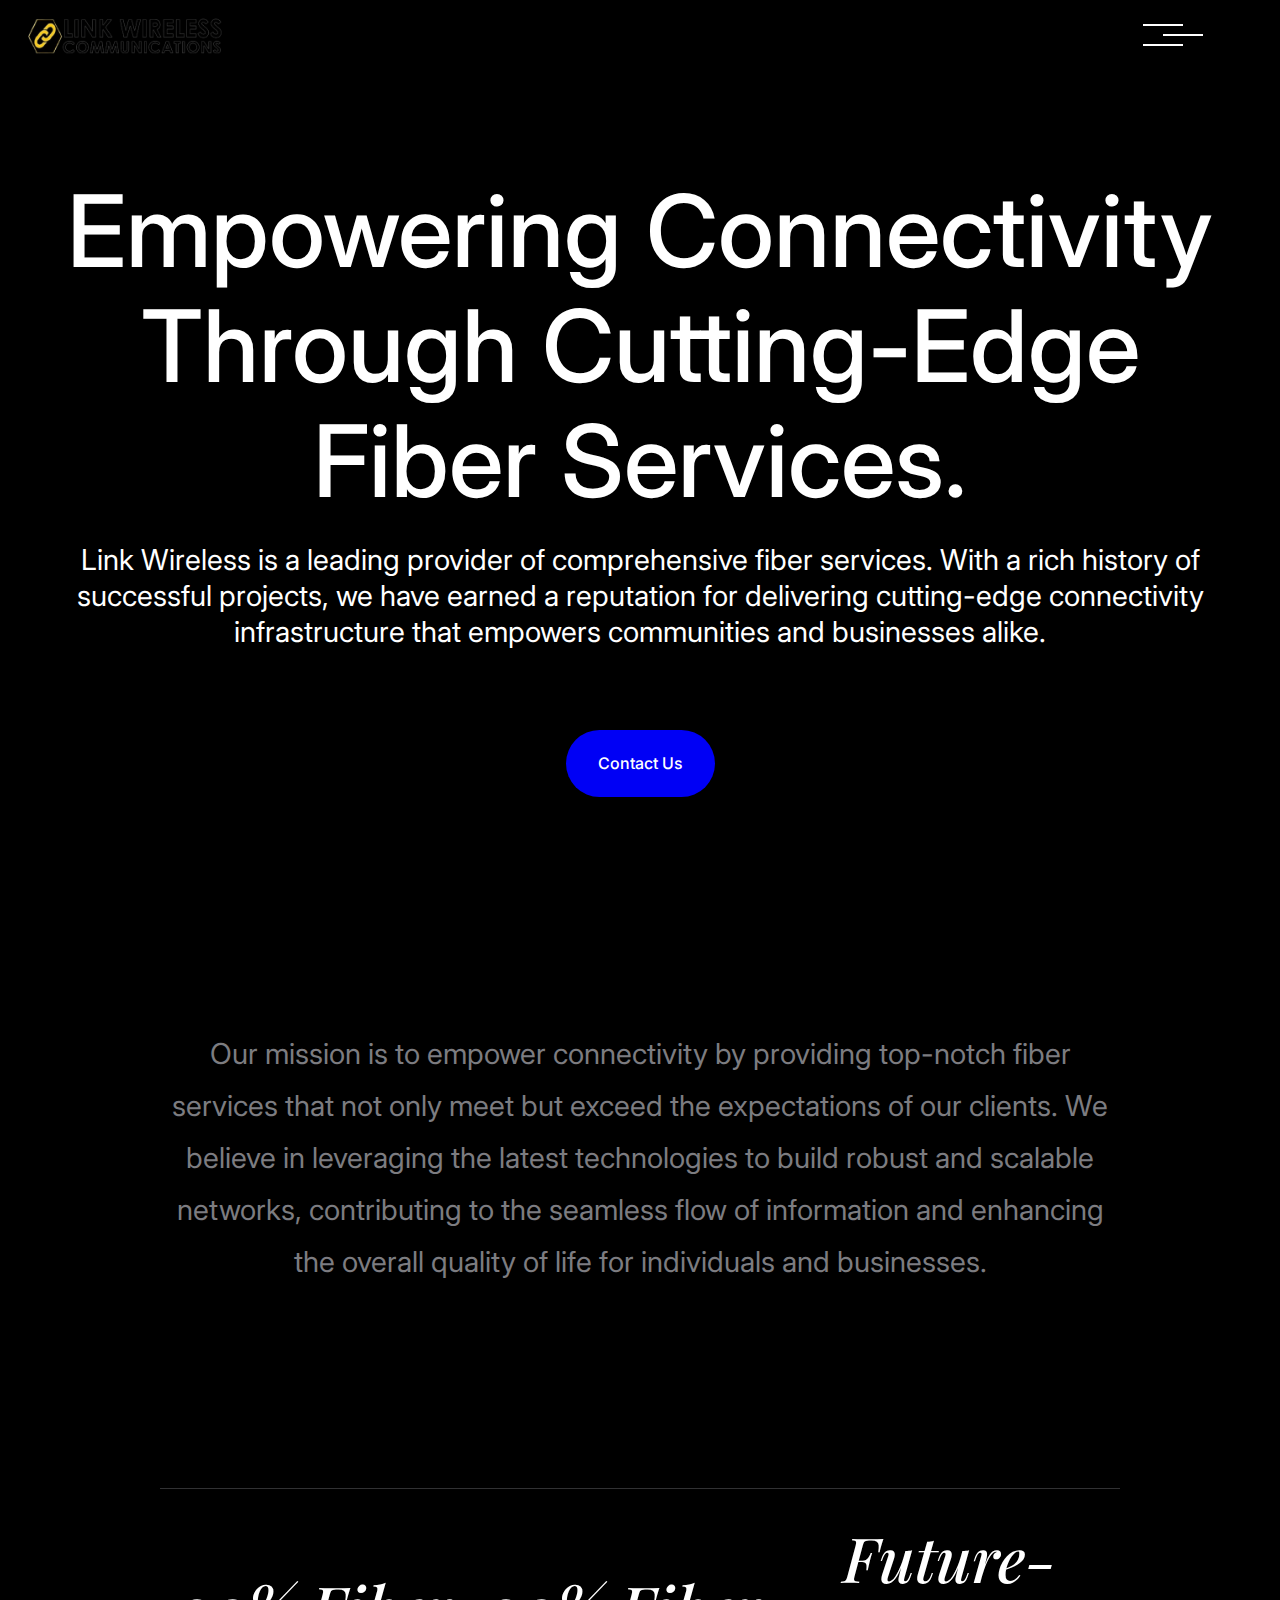
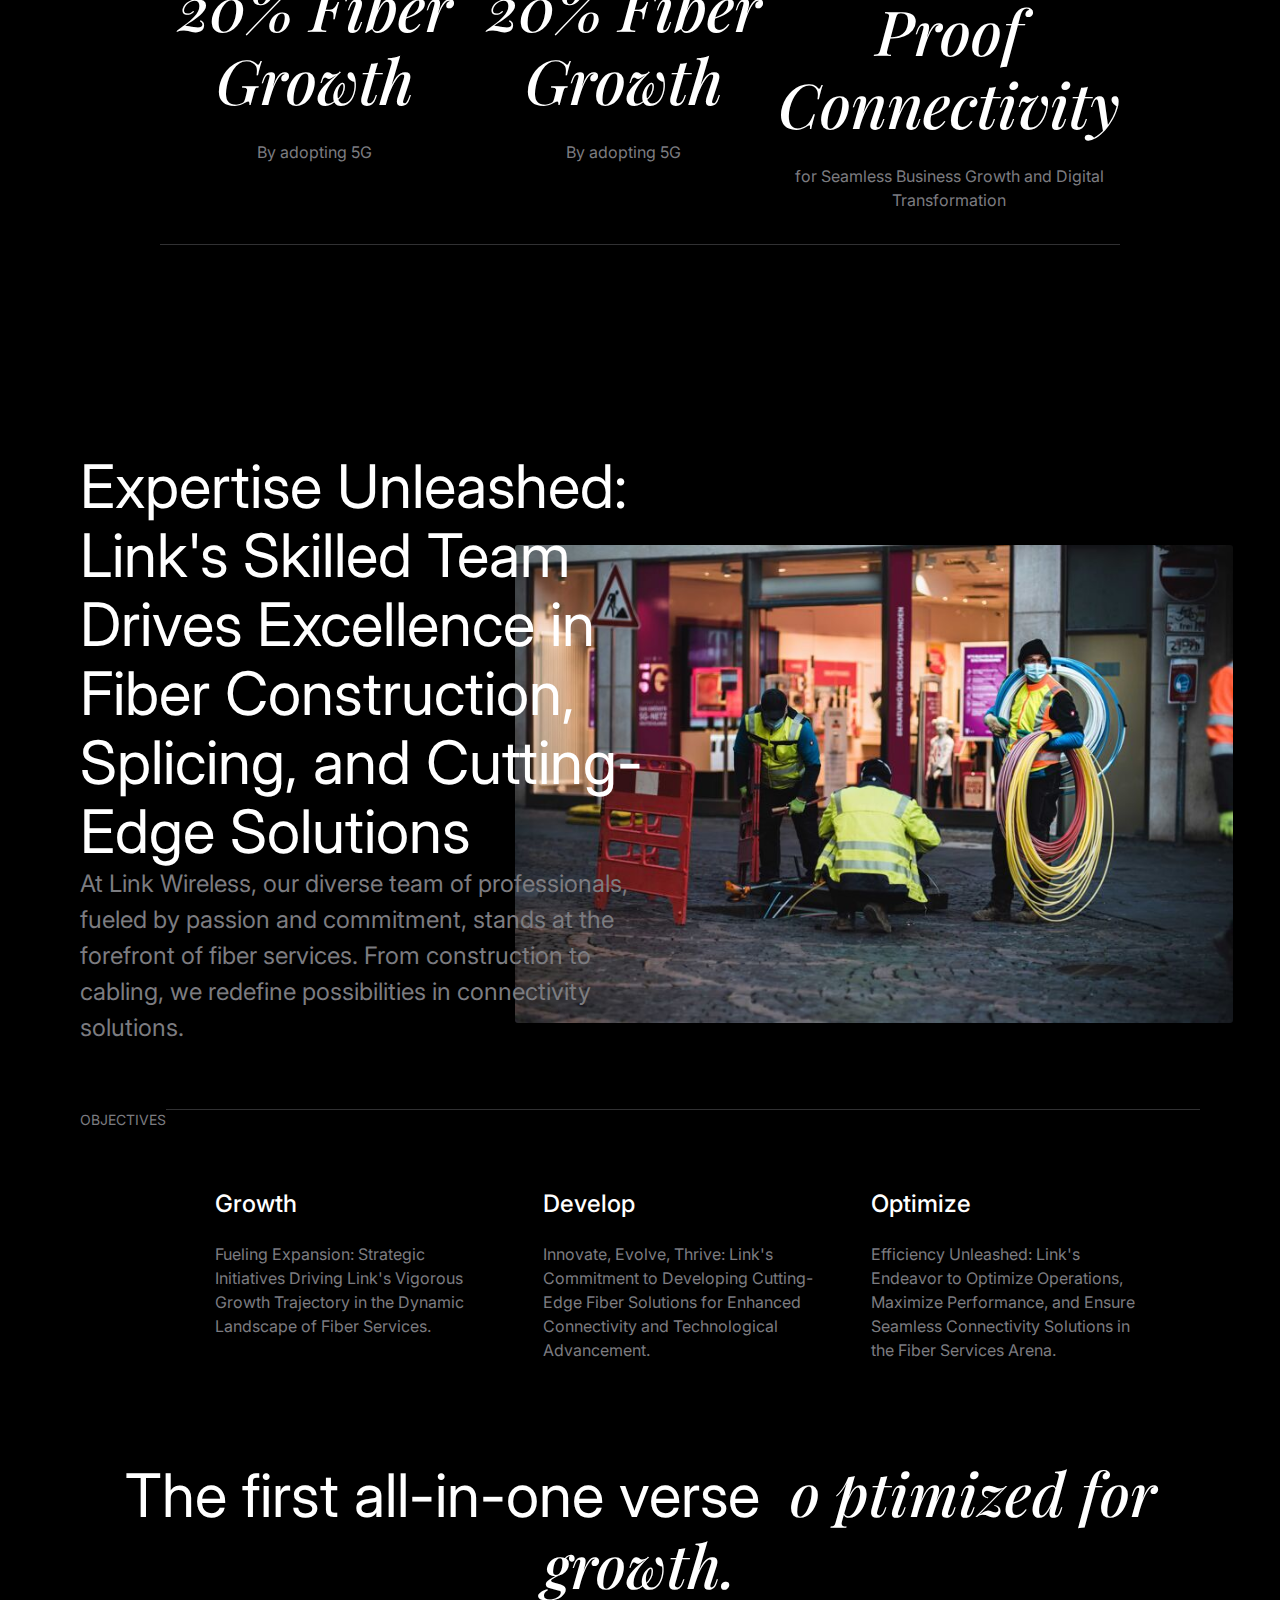
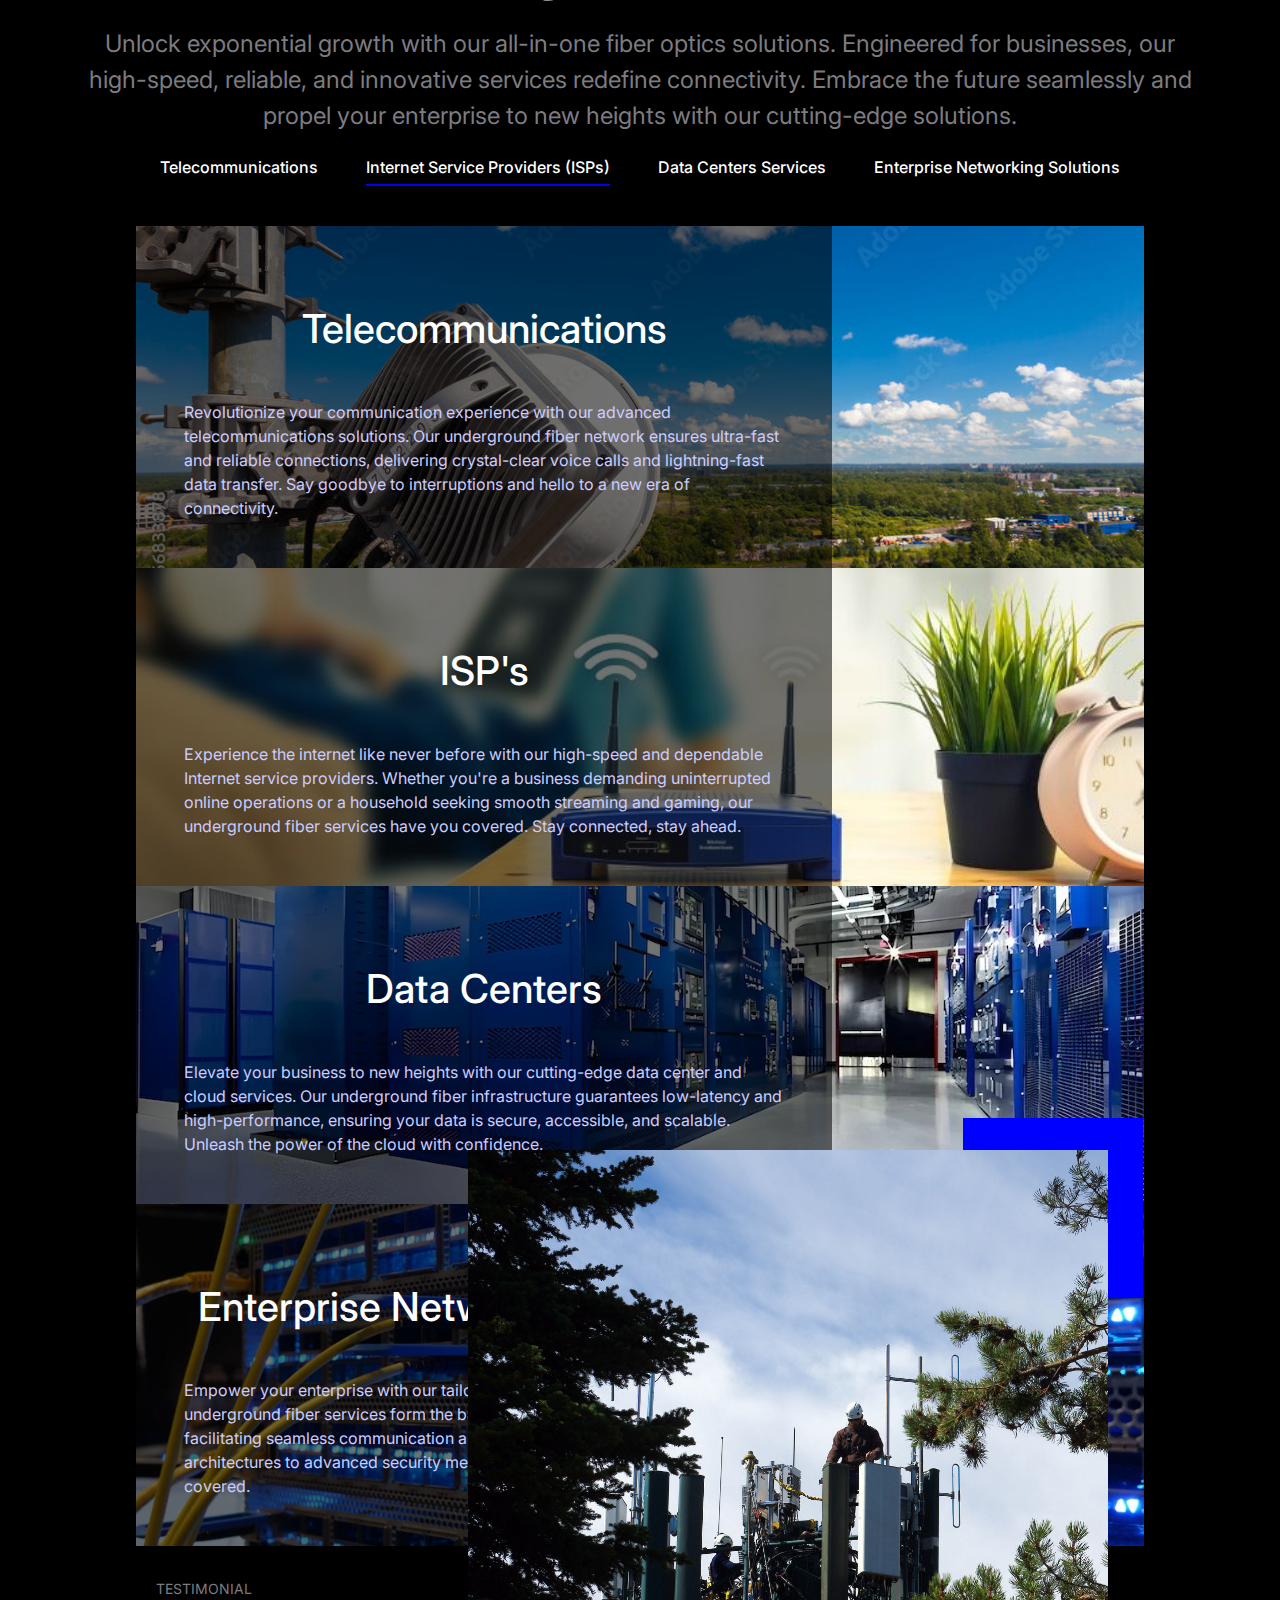
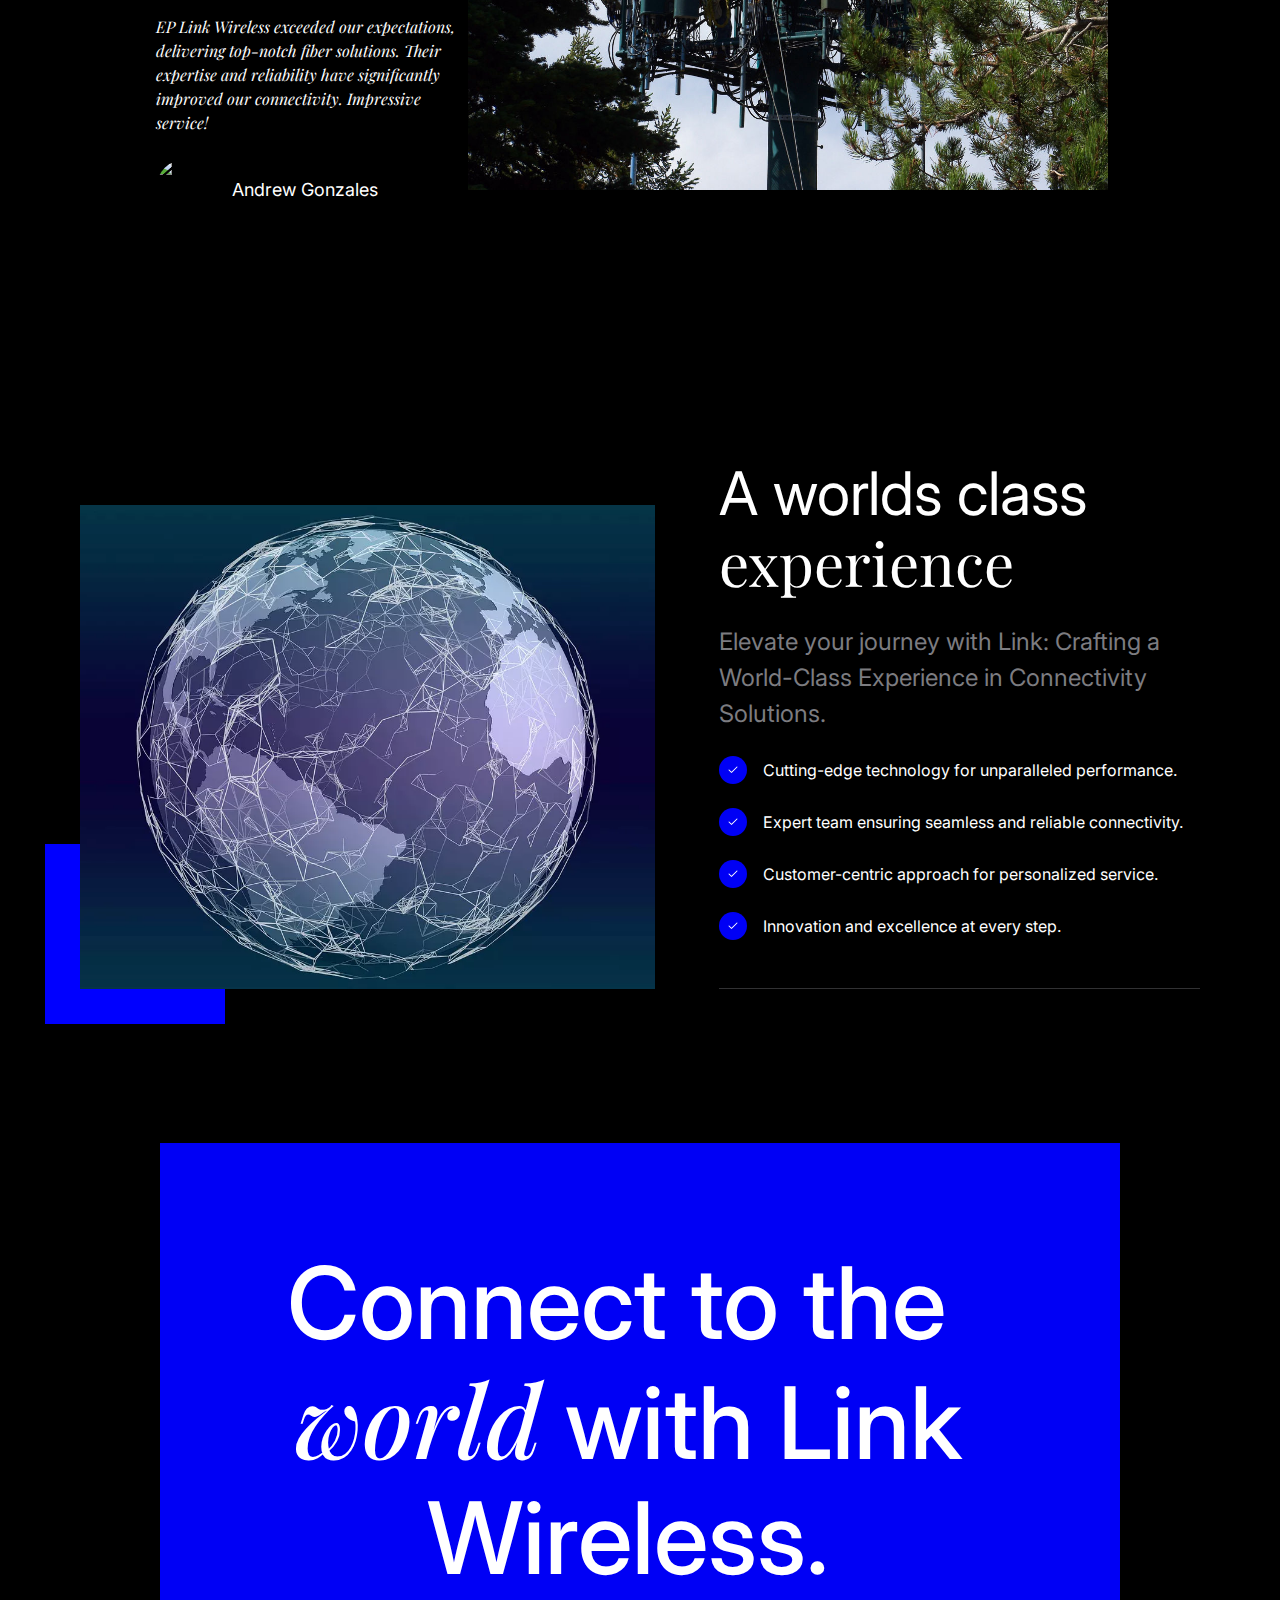
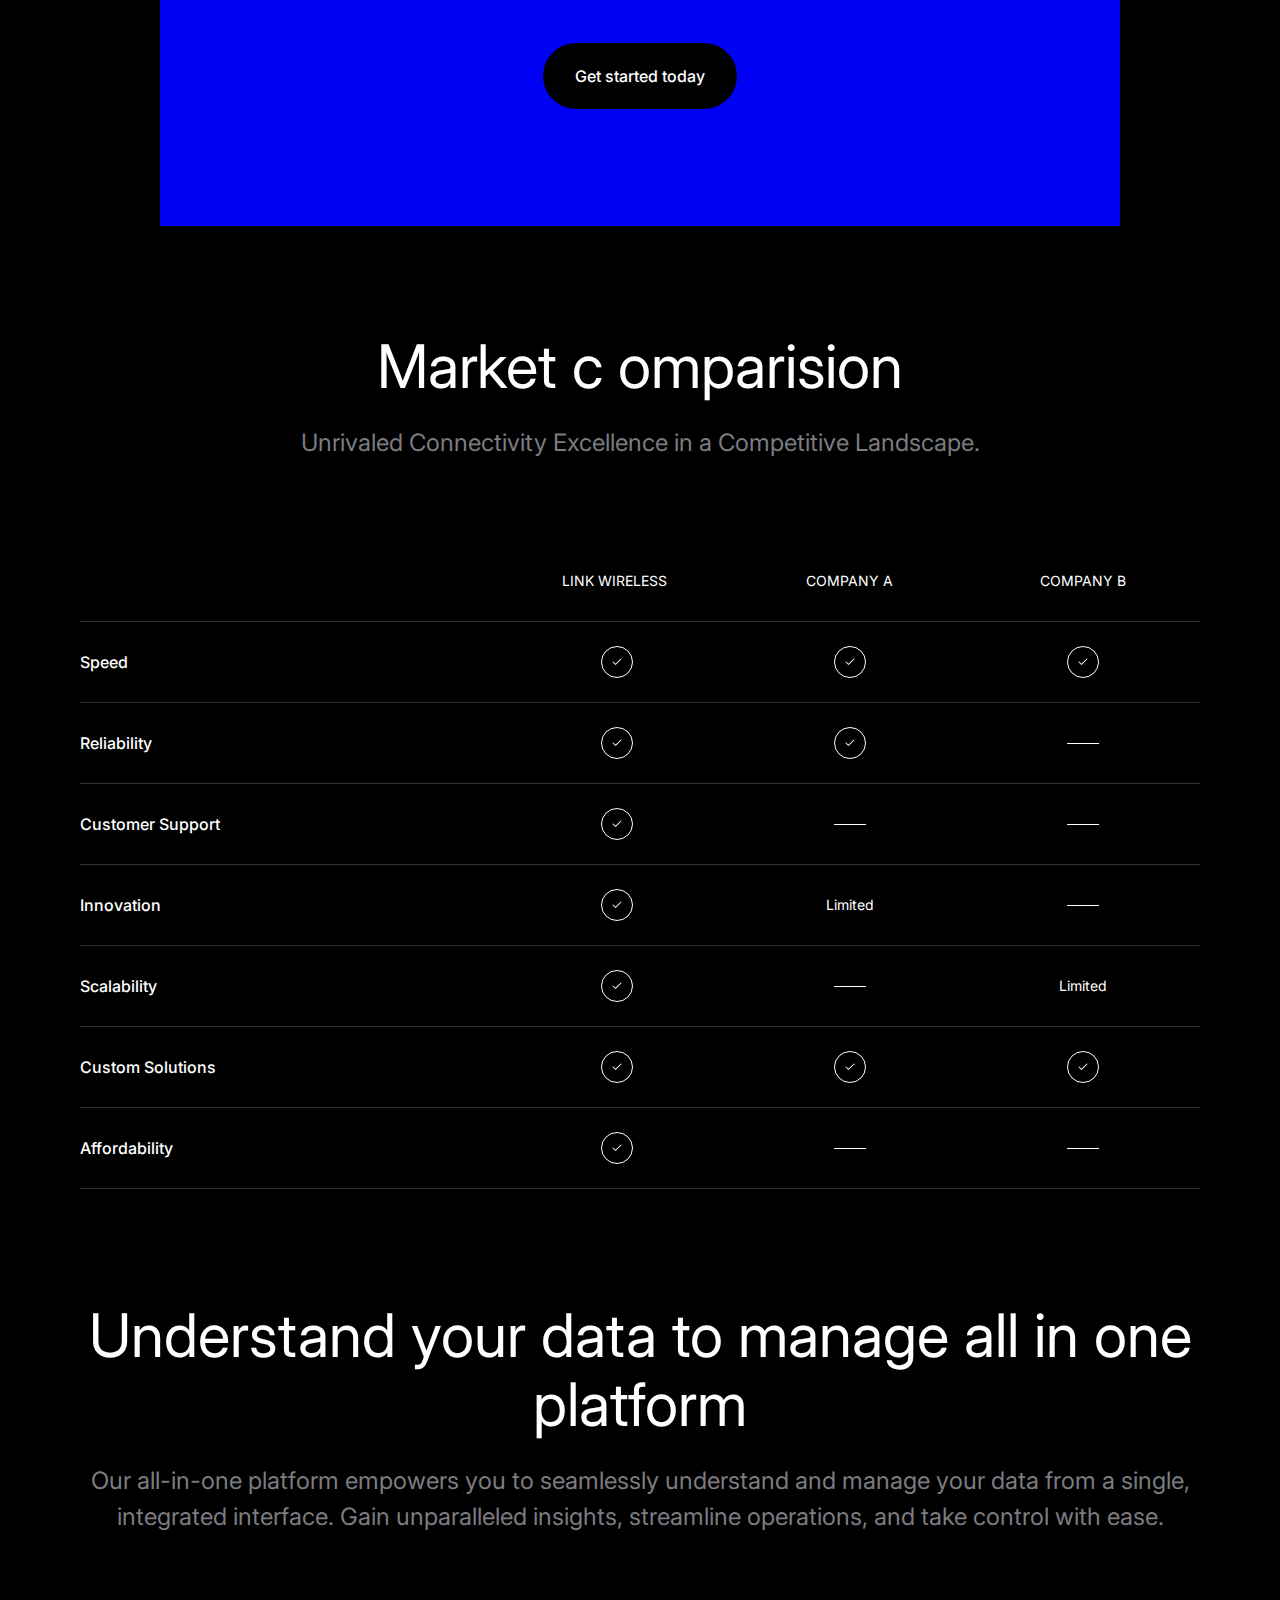
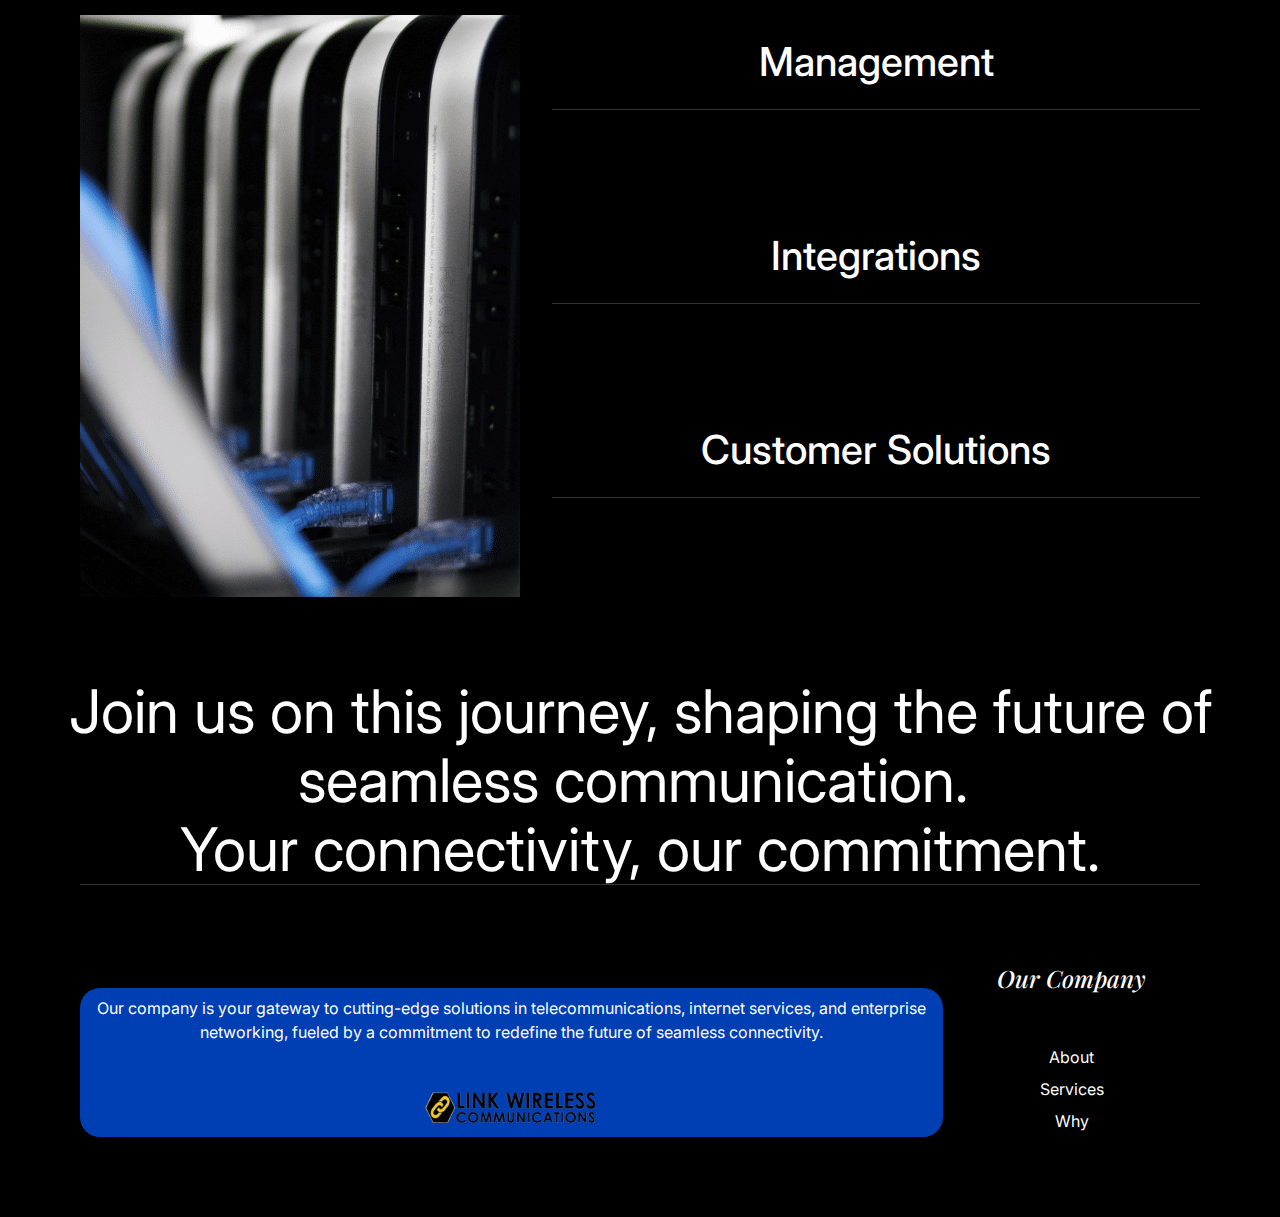
==== commit 51c5a2c0: "Design Changed fully" ====
--- a/index.html
+++ b/index.html
@@ -1,46 +1,4 @@
 <!DOCTYPE html>
-<<<<<<< Updated upstream
-<html style="font-size: 16px;" lang="en"><head>
-    <meta name="viewport" content="width=device-width, initial-scale=1.0">
-    <meta charset="utf-8">
-    <meta name="keywords" content="Contact Us, ​Feel Free To Ask Me Anything">
-    <meta name="description" content="">
-    <title>Home</title>
-    <link rel="stylesheet" href="nicepage.css" media="screen">
-<link rel="stylesheet" href="Home.css" media="screen">
-    <script class="u-script" type="text/javascript" src="jquery.js" defer=""></script>
-    <script class="u-script" type="text/javascript" src="nicepage.js" defer=""></script>
-    
-    <meta name="referrer" content="origin">
-    <link id="u-theme-google-font" rel="stylesheet" href="https://fonts.googleapis.com/css?family=Roboto:100,100i,300,300i,400,400i,500,500i,700,700i,900,900i|Open+Sans:300,300i,400,400i,500,500i,600,600i,700,700i,800,800i">
-    <link id="u-page-google-font" rel="stylesheet" href="https://fonts.googleapis.com/css?family=Roboto:100,100i,300,300i,400,400i,500,500i,700,700i,900,900i|Roboto:100,100i,300,300i,400,400i,500,500i,700,700i,900,900i">
-    
-    
-    
-    
-    
-    
-    
-    
-    <script type="application/ld+json">{
-		"@context": "http://schema.org",
-		"@type": "Organization",
-		"name": "Site2",
-		"logo": "images/WhatsApp_Image_2024-01-09_at_11.50.54_PM-removebg-preview.png"
-}</script>
-    <meta name="theme-color" content="#89b2d8">
-    <meta property="og:title" content="Home">
-    <meta property="og:type" content="website">
-  <meta data-intl-tel-input-cdn-path="intlTelInput/"></head>
-  <body data-home-page="Home.html" data-home-page-title="Home" data-path-to-root="./" data-include-products="false" class="u-body u-overlap u-overlap-transparent u-xl-mode" data-lang="en"><header class="u-align-center-xs u-clearfix u-header u-header" id="sec-75b6"><div class="u-clearfix u-sheet u-sheet-1">
-        <nav class="u-align-left u-menu u-menu-one-level u-nav-spacing-25 u-offcanvas u-menu-1" data-responsive-from="LG">
-          <div class="menu-collapse u-custom-font u-font-roboto" style="font-size: 1rem; letter-spacing: 0px; font-weight: 700; text-transform: uppercase;">
-            <a class="u-button-style u-custom-active-border-color u-custom-border u-custom-border-color u-custom-borders u-custom-color u-custom-hover-border-color u-custom-left-right-menu-spacing u-custom-padding-bottom u-custom-text-active-color u-custom-text-color u-custom-text-decoration u-custom-text-hover-color u-custom-top-bottom-menu-spacing u-nav-link u-text-black" href="#" style="padding: 0px; font-size: calc(1em + 0.25px);">
-              <svg class="u-svg-link" preserveAspectRatio="xMidYMin slice" viewBox="0 0 302 302" style=""><use xmlns:xlink="http://www.w3.org/1999/xlink" xlink:href="#svg-7b92"></use></svg>
-              <svg xmlns="http://www.w3.org/2000/svg" xmlns:xlink="http://www.w3.org/1999/xlink" version="1.1" id="svg-7b92" x="0px" y="0px" viewBox="0 0 302 302" style="enable-background:new 0 0 302 302;" xml:space="preserve" class="u-svg-content"><g><rect y="36" width="302" height="30"></rect><rect y="236" width="302" height="30"></rect><rect y="136" width="302" height="30"></rect>
-</g><g></g><g></g><g></g><g></g><g></g><g></g><g></g><g></g><g></g><g></g><g></g><g></g><g></g><g></g><g></g></svg>
-            </a>
-=======
 <html lang="en">
   <head>
     <title>Link Wireless Communication</title>
@@ -275,7 +233,6 @@
                 <br />
               </span>
             </button>
->>>>>>> Stashed changes
           </div>
         </section>
         <animate-on-reveal
@@ -328,102 +285,6 @@
                 </span>
               </div>
             </div>
-<<<<<<< Updated upstream
-            <div class="u-black u-menu-overlay u-opacity u-opacity-70"></div>
-          </div>
-        </nav>
-        <a  class="u-image u-logo u-image-1" data-image-width="787" data-image-height="317">
-          <img src="images/WhatsApp_Image_2024-01-09_at_11.50.54_PM-removebg-preview.png" class="u-logo-image u-logo-image-1">
-        </a>
-      </div></header> 
-    <section class="u-clearfix u-container-align-center u-image u-shading u-section-1" id="sec-1ef5" data-image-width="1091" data-image-height="699">
-      <div class="u-clearfix u-sheet u-sheet-1">
-        <div class="u-black u-container-align-center u-container-style u-expanded-width-sm u-expanded-width-xs u-group u-opacity u-opacity-40 u-group-1" data-animation-name="customAnimationIn" data-animation-duration="2000">
-          <div class="u-container-layout u-container-layout-1">
-            <h1 class="u-align-center u-text u-text-default u-text-1"> Empowering Connectivity Through Cutting-Edge Fiber Services.</h1>
-            <p class="u-align-center u-text u-text-2"> Reliable Solutions for Fiber to the Cell, Fiber to the Prem, and Fiber to the Home.</p>
-            <a class="u-align-center u-border-none u-btn u-button-style u-palette-3-base u-btn-1"> Explore Our Services</a>
-          </div>
-        </div>
-      </div>
-    </section>
-    <section class="u-align-center u-clearfix u-white u-section-2" id="carousel_d82a">
-      <div class="u-clearfix u-sheet u-valign-middle-xs u-sheet-1">
-        <h2 class="u-align-center u-text u-text-1"> About</h2>
-        <div class="u-expanded-width u-list u-list-1">
-          <div class="u-repeater u-repeater-1">
-            <div class="u-align-center-xs u-container-style u-grey-10 u-list-item u-repeater-item u-list-item-1" data-animation-name="flipIn" data-animation-duration="1000" data-animation-out="0" data-animation-direction="X">
-              <div class="u-container-layout u-similar-container u-container-layout-1">
-                <h3 class="u-align-left-lg u-align-left-md u-align-left-sm u-align-left-xl u-text u-text-2" data-animation-out="0">Company Overview</h3>
-                <p class="u-align-left-lg u-align-left-md u-align-left-sm u-align-left-xl u-large-text u-text u-text-variant u-text-3">Link Wireless is a leading provider of comprehensive fiber services, specializing in Fiber to the Cell, Fiber to the Prem, and Fiber to the Home solutions. With a rich history of successful projects, we have earned a reputation for delivering cutting-edge connectivity infrastructure that empowers communities and businesses alike.</p>
-              </div>
-            </div>
-            <div class="u-align-center-xs u-container-style u-grey-10 u-list-item u-repeater-item u-list-item-2" data-animation-name="flipIn" data-animation-duration="1000" data-animation-out="0" data-animation-direction="X">
-              <div class="u-container-layout u-similar-container u-container-layout-2">
-                <h3 class="u-align-left-lg u-align-left-md u-align-left-sm u-align-left-xl u-text u-text-4" data-animation-out="0">Mission Statement</h3>
-                <p class="u-align-left-lg u-align-left-md u-align-left-sm u-align-left-xl u-large-text u-text u-text-variant u-text-5"> Our mission is to empower connectivity by providing top-notch fiber services that not only meet but exceed the expectations of our clients. We believe in leveraging the latest technologies to build robust and scalable networks, contributing to the seamless flow of information and enhancing the overall quality of life for individuals and businesses.</p>
-              </div>
-            </div>
-            <div class="u-align-center-xs u-container-style u-grey-10 u-list-item u-repeater-item u-list-item-3" data-animation-name="flipIn" data-animation-duration="1000" data-animation-out="0" data-animation-direction="X">
-              <div class="u-container-layout u-similar-container u-container-layout-3">
-                <h3 class="u-align-left-lg u-align-left-md u-align-left-sm u-align-left-xl u-text u-text-6" data-animation-out="0">Core Values</h3>
-                <p class="u-align-left-lg u-align-left-md u-align-left-sm u-align-left-xl u-large-text u-text u-text-variant u-text-7"> Link Wireless champions reliability, innovation, and customer satisfaction in the telecommunications realm. Rooted in unwavering integrity, we uphold the highest ethical standards, fostering transparent interactions. Committed to cutting-edge fiber services, we empower connectivity, enhancing communication for communities and businesses alike. Our values guide us, ensuring a trustworthy partnership as we redefine industry standards with dedication and transparency.<br>
-                </p>
-              </div>
-            </div>
-            <div class="u-align-center-xs u-container-style u-grey-10 u-list-item u-repeater-item u-list-item-4" data-animation-name="flipIn" data-animation-duration="1000" data-animation-out="0" data-animation-direction="X">
-              <div class="u-container-layout u-similar-container u-container-layout-4">
-                <h3 class="u-align-left-lg u-align-left-md u-align-left-sm u-align-left-xl u-text u-text-8" data-animation-out="0">Our Team</h3>
-                <p class="u-align-left-lg u-align-left-md u-align-left-sm u-align-left-xl u-large-text u-text u-text-variant u-text-9"> Behind the success of Link Wireless is a team of experienced and skilled professionals. Our experts bring a wealth of knowledge in fiber construction, splicing, utility pole replacement, structured cabling, and more. We are proud of our diverse team, united by a passion for excellence and a shared commitment to pushing the boundaries of what's possible in the world of fiber services.</p>
-              </div>
-            </div>
-          </div>
-        </div>
-      </div>
-    </section>
-    <section class="u-align-center u-clearfix u-section-3" id="sec-b5eb">
-      <div class="u-clearfix u-sheet u-sheet-1">
-        <div class="u-expanded-width u-tab-links-align-justify u-tabs u-tabs-1">
-          <ul class="u-tab-list u-unstyled" role="tablist"><li class="u-tab-item" role="presentation"><a class="active u-active-palette-3-base u-border-2 u-border-grey-75 u-button-style u-custom-font u-heading-font u-tab-link u-text-active-white u-text-body-color u-text-hover-black u-tab-link-1" id="link-tab-0da5" href="#tab-0da5" role="tab" aria-controls="tab-0da5" aria-selected="true"> Services</a>
-</li><li class="u-tab-item" role="presentation"><a class="u-active-palette-3-base u-border-2 u-border-grey-75 u-button-style u-custom-font u-heading-font u-tab-link u-text-active-white u-text-body-color u-text-hover-black u-tab-link-2" id="link-tab-14b7" href="#tab-14b7" role="tab" aria-controls="tab-14b7" aria-selected="false">Our office</a>
-</li></ul>
-          <div class="u-tab-content">
-            <div class="u-container-style u-tab-active u-tab-pane u-white u-tab-pane-1" id="tab-0da5" role="tabpanel" aria-labelledby="link-tab-0da5">
-              <div class="u-container-layout u-container-layout-1">
-                <img alt="" class="custom-expanded u-hover-feature u-image u-image-default u-image-1" data-image-width="1268" data-image-height="1268" src="images/signal-mountain-cellular-tower-3842558-1920-1268x1268.jpg" data-animation-name="customAnimationIn" data-animation-duration="2000">
-                <h4 class="u-align-center-xs u-text u-text-1"> Empowering Connectivity, Redefining Standards</h4>
-                <p class="u-align-center-xs u-align-justify-lg u-align-justify-md u-align-justify-sm u-align-justify-xl u-text u-text-grey-40 u-text-2"> Link Wireless offers a comprehensive suite of cutting-edge fiber services, designed to meet the diverse needs of our clients in the rapidly evolving telecommunications landscape. With a focus on innovation, reliability, and customer satisfaction, our services are tailored to empower seamless connectivity and drive progress.</p>
-                <ul class="u-text u-text-3">
-                  <li>Fiber Construction: Robust infrastructure development for reliable connectivity.</li>
-                  <li>
-                    <div class="class u-list-icon"></div>Fiber Splicing: Precision in splicing techniques for optimal network performance.
-                  </li>
-                  <li>
-                    <div class="class u-list-icon"></div>Utility Pole Replacement: Upgrading and modernizing infrastructure for enhanced efficiency.
-                  </li>
-                  <li>
-                    <div class="class u-list-icon"></div>Fiber Overbuild: Advanced solutions for expanding and optimizing existing fiber networks.
-                  </li>
-                  <li>
-                    <div class="class u-list-icon"></div>Fielding: Expert field services ensuring flawless execution and project success.
-                  </li>
-                  <li>
-                    <div class="class u-list-icon"></div>Drafting: Precision in design and planning for efficient and effective project implementation.
-                  </li>
-                  <li>
-                    <div class="class u-list-icon"></div>Pole Viability Analysis: In-depth analysis for strategic utility pole placement and optimization.
-                  </li>
-                  <li>
-                    <div class="class u-list-icon"></div>Structured Cabling: Tailored cabling solutions for seamless data transmission and network integrity.<br>
-                  </li>
-                </ul>
-              </div>
-            </div>
-            <div class="u-container-style u-tab-pane u-white u-tab-pane-2" id="tab-14b7" role="tabpanel" aria-labelledby="link-tab-14b7">
-              <div class="u-container-layout u-container-layout-2">
-                <p class="u-align-left u-text u-text-4"> Visit EP Link Wireless at our dedicated office space to discuss your connectivity needs, explore our services, or collaborate on innovative projects.&nbsp;<br>We look forward to welcoming you to our Ridgefield location<br>Address:
-734 Grand Avenue, Unit D, Ridgefield, NJ 07657<br>Phone: 1-855-789<br>Email: <a target="_new" class="u-active-none u-border-none u-btn u-button-style u-hover-none u-none u-text-palette-1-base u-btn-1">info@EPLinkWireless.com</a>
-=======
           </section>
         </animate-on-reveal>
         <section class="home-get-started">
@@ -439,7 +300,6 @@
                   passion and commitment, stands at the forefront of fiber
                   services. From construction to cabling, we redefine
                   possibilities in connectivity solutions.
->>>>>>> Stashed changes
                 </p>
               </div>
             </div>
@@ -853,43 +713,6 @@
                 </div>
               </div>
             </div>
-<<<<<<< Updated upstream
-          </div>
-        </div>
-      </div>
-    </section>
-    <section class="u-clearfix u-section-5" id="sec-6368">
-      <div class="u-clearfix u-sheet u-valign-middle u-sheet-1">
-        <div class="data-layout-selected u-clearfix u-expanded-width u-gutter-30 u-layout-wrap u-layout-wrap-1">
-          <div class="u-layout">
-            <div class="u-layout-row">
-              <div class="u-container-style u-layout-cell u-size-30 u-white u-layout-cell-1" data-animation-name="bounceIn" data-animation-duration="1000" data-animation-direction="" data-animation-out="0">
-                <div class="u-container-layout u-valign-top u-container-layout-1">
-                  <h2 class="u-text u-text-default u-text-1"> Feel Free To Ask Us Anything</h2>
-                  <div class="u-expanded-width-sm u-expanded-width-xs u-form u-form-1">
-                    <form action="" class="u-clearfix u-form-spacing-10 u-form-vertical u-inner-form" source="email" name="form" style="padding: 0px;">
-                      <div class="u-form-group u-form-name">
-                        <label for="name-513e" class="u-label">Name</label>
-                        <input type="text" placeholder="Enter your Name" id="name-513e" name="name" class="u-border-none u-grey-5 u-input u-input-rectangle" required="">
-                      </div>
-                      <div class="u-form-email u-form-group">
-                        <label for="email-513e" class="u-label">Email</label>
-                        <input type="email" placeholder="Enter a valid email address" id="email-513e" name="email" class="u-border-none u-grey-5 u-input u-input-rectangle" required="">
-                      </div>
-                      <div class="u-form-group u-form-message">
-                        <label for="message-513e" class="u-label">Message</label>
-                        <textarea placeholder="Enter your message" rows="4" cols="50" id="message-513e" name="message" class="u-border-none u-grey-5 u-input u-input-rectangle" required=""></textarea>
-                      </div>
-                      <div class="u-align-left u-form-group u-form-submit">
-                        <a href="#" class="u-border-none u-btn u-btn-submit u-button-style u-hover-black u-palette-3-base u-btn-1">Submit</a>
-                        <input type="submit" value="submit" class="u-form-control-hidden">
-                      </div>
-                      <div class="u-form-send-message u-form-send-success"> Thank you! Your message has been sent. </div>
-                      <div class="u-form-send-error u-form-send-message"> Unable to send your message. Please fix errors then try again. </div>
-                      <input type="hidden" value="" name="recaptchaResponse">
-                      <input type="hidden" name="formServices" value="b4654b84-d44c-207b-201f-149811dd02ac">
-                    </form>
-=======
             <div class="home-row04">
               <div class="home-headers2">
                 <span class="home-text56">Reliability</span>
@@ -916,7 +739,6 @@
                   </div>
                   <div class="home-frellance1 value">
                     <div class="line-line"></div>
->>>>>>> Stashed changes
                   </div>
                 </div>
               </div>
@@ -1281,121 +1103,6 @@
           </div>
         </div>
       </div>
-<<<<<<< Updated upstream
-    </section>
-    <section class="u-align-center u-clearfix u-image u-section-6" id="sec-e36a" data-image-width="1125" data-image-height="1500">
-      <div class="u-clearfix u-sheet u-valign-middle-xs u-sheet-1">
-        <div class="data-layout-selected u-clearfix u-gutter-20 u-layout-wrap u-layout-wrap-1">
-          <div class="u-layout">
-            <div class="u-layout-col">
-              <div class="u-size-60">
-                <div class="u-layout-row">
-                  <div class="u-align-center u-container-style u-grey-5 u-layout-cell u-left-cell u-size-20 u-layout-cell-1">
-                    <div class="u-container-layout u-valign-middle u-container-layout-1"><span class="u-icon u-icon-circle u-text-palette-3-base u-icon-1"><svg class="u-svg-link" preserveAspectRatio="xMidYMin slice" viewBox="0 0 60 60" style=""><use xmlns:xlink="http://www.w3.org/1999/xlink" xlink:href="#svg-851e"></use></svg><svg id="svg-851e" x="0px" y="0px" viewBox="0 0 60 60" style="enable-background:new 0 0 60 60;" class="u-svg-content"><g><path d="M30,26c3.86,0,7-3.141,7-7s-3.14-7-7-7s-7,3.141-7,7S26.14,26,30,26z M30,14c2.757,0,5,2.243,5,5s-2.243,5-5,5
-		s-5-2.243-5-5S27.243,14,30,14z"></path><path d="M29.823,54.757L45.164,32.6c5.754-7.671,4.922-20.28-1.781-26.982C39.761,1.995,34.945,0,29.823,0
-		s-9.938,1.995-13.56,5.617c-6.703,6.702-7.535,19.311-1.804,26.952L29.823,54.757z M17.677,7.031C20.922,3.787,25.235,2,29.823,2
-		s8.901,1.787,12.146,5.031c6.05,6.049,6.795,17.437,1.573,24.399L29.823,51.243L16.082,31.4
-		C10.882,24.468,11.628,13.08,17.677,7.031z"></path><path d="M42.117,43.007c-0.55-0.067-1.046,0.327-1.11,0.876s0.328,1.046,0.876,1.11C52.399,46.231,58,49.567,58,51.5
-		c0,2.714-10.652,6.5-28,6.5S2,54.214,2,51.5c0-1.933,5.601-5.269,16.117-6.507c0.548-0.064,0.94-0.562,0.876-1.11
-		c-0.065-0.549-0.561-0.945-1.11-0.876C7.354,44.247,0,47.739,0,51.5C0,55.724,10.305,60,30,60s30-4.276,30-8.5
-		C60,47.739,52.646,44.247,42.117,43.007z"></path>
-</g><g></g><g></g><g></g><g></g><g></g><g></g><g></g><g></g><g></g><g></g><g></g><g></g><g></g><g></g><g></g></svg></span>
-                      <h5 class="u-text u-text-1">Address</h5>
-                      <p class="u-text u-text-2"> 734 Grand Avenue, Unit D, Ridgefield, NJ 07657<br>
-                      </p>
-                    </div>
-                  </div>
-                  <div class="u-align-center u-container-style u-layout-cell u-palette-3-base u-shape-rectangle u-size-20 u-layout-cell-2" data-animation-name="zoomIn" data-animation-duration="2000" data-animation-direction="" data-animation-out="0">
-                    <div class="u-container-layout u-valign-middle u-container-layout-2"><span class="u-icon u-icon-circle u-text-white u-icon-2"><svg class="u-svg-link" preserveAspectRatio="xMidYMin slice" viewBox="0 0 60 60" style=""><use xmlns:xlink="http://www.w3.org/1999/xlink" xlink:href="#svg-8ae9"></use></svg><svg id="svg-8ae9" x="0px" y="0px" viewBox="0 0 60 60" style="enable-background:new 0 0 60 60;" class="u-svg-content"><g><path d="M42.595,0H17.405C14.977,0,13,1.977,13,4.405v51.189C13,58.023,14.977,60,17.405,60h25.189C45.023,60,47,58.023,47,55.595
-		V4.405C47,1.977,45.023,0,42.595,0z M15,8h30v38H15V8z M17.405,2h25.189C43.921,2,45,3.079,45,4.405V6H15V4.405
-		C15,3.079,16.079,2,17.405,2z M42.595,58H17.405C16.079,58,15,56.921,15,55.595V48h30v7.595C45,56.921,43.921,58,42.595,58z"></path><path d="M30,49c-2.206,0-4,1.794-4,4s1.794,4,4,4s4-1.794,4-4S32.206,49,30,49z M30,55c-1.103,0-2-0.897-2-2s0.897-2,2-2
-		s2,0.897,2,2S31.103,55,30,55z"></path><path d="M26,5h4c0.553,0,1-0.447,1-1s-0.447-1-1-1h-4c-0.553,0-1,0.447-1,1S25.447,5,26,5z"></path><path d="M33,5h1c0.553,0,1-0.447,1-1s-0.447-1-1-1h-1c-0.553,0-1,0.447-1,1S32.447,5,33,5z"></path><path d="M56.612,4.569c-0.391-0.391-1.023-0.391-1.414,0s-0.391,1.023,0,1.414c3.736,3.736,3.736,9.815,0,13.552
-		c-0.391,0.391-0.391,1.023,0,1.414c0.195,0.195,0.451,0.293,0.707,0.293s0.512-0.098,0.707-0.293
-		C61.128,16.434,61.128,9.085,56.612,4.569z"></path><path d="M52.401,6.845c-0.391-0.391-1.023-0.391-1.414,0s-0.391,1.023,0,1.414c1.237,1.237,1.918,2.885,1.918,4.639
-		s-0.681,3.401-1.918,4.638c-0.391,0.391-0.391,1.023,0,1.414c0.195,0.195,0.451,0.293,0.707,0.293s0.512-0.098,0.707-0.293
-		c1.615-1.614,2.504-3.764,2.504-6.052S54.017,8.459,52.401,6.845z"></path><path d="M4.802,5.983c0.391-0.391,0.391-1.023,0-1.414s-1.023-0.391-1.414,0c-4.516,4.516-4.516,11.864,0,16.38
-		c0.195,0.195,0.451,0.293,0.707,0.293s0.512-0.098,0.707-0.293c0.391-0.391,0.391-1.023,0-1.414
-		C1.065,15.799,1.065,9.72,4.802,5.983z"></path><path d="M9.013,6.569c-0.391-0.391-1.023-0.391-1.414,0c-1.615,1.614-2.504,3.764-2.504,6.052s0.889,4.438,2.504,6.053
-		c0.195,0.195,0.451,0.293,0.707,0.293s0.512-0.098,0.707-0.293c0.391-0.391,0.391-1.023,0-1.414
-		c-1.237-1.237-1.918-2.885-1.918-4.639S7.775,9.22,9.013,7.983C9.403,7.593,9.403,6.96,9.013,6.569z"></path>
-</g><g></g><g></g><g></g><g></g><g></g><g></g><g></g><g></g><g></g><g></g><g></g><g></g><g></g><g></g><g></g></svg></span>
-                      <h5 class="u-text u-text-3">phone</h5>
-                      <p class="u-text u-text-4"> 1-855-789</p>
-                    </div>
-                  </div>
-                  <div class="u-align-center u-container-style u-grey-5 u-layout-cell u-right-cell u-size-20 u-layout-cell-3">
-                    <div class="u-container-layout u-container-layout-3"><span class="u-icon u-icon-circle u-text-palette-3-base u-icon-3"><svg class="u-svg-link" preserveAspectRatio="xMidYMin slice" viewBox="0 0 60 60" style=""><use xmlns:xlink="http://www.w3.org/1999/xlink" xlink:href="#svg-1f10"></use></svg><svg id="svg-1f10" x="0px" y="0px" viewBox="0 0 60 60" style="enable-background:new 0 0 60 60;" class="u-svg-content"><g><path d="M42.5,22h-25c-0.552,0-1,0.447-1,1s0.448,1,1,1h25c0.552,0,1-0.447,1-1S43.052,22,42.5,22z"></path><path d="M17.5,16h10c0.552,0,1-0.447,1-1s-0.448-1-1-1h-10c-0.552,0-1,0.447-1,1S16.948,16,17.5,16z"></path><path d="M42.5,30h-25c-0.552,0-1,0.447-1,1s0.448,1,1,1h25c0.552,0,1-0.447,1-1S43.052,30,42.5,30z"></path><path d="M42.5,38h-25c-0.552,0-1,0.447-1,1s0.448,1,1,1h25c0.552,0,1-0.447,1-1S43.052,38,42.5,38z"></path><path d="M42.5,46h-25c-0.552,0-1,0.447-1,1s0.448,1,1,1h25c0.552,0,1-0.447,1-1S43.052,46,42.5,46z"></path><path d="M38.914,0H6.5v60h47V14.586L38.914,0z M39.5,3.414L50.086,14H39.5V3.414z M8.5,58V2h29v14h14v42H8.5z"></path>
-</g><g></g><g></g><g></g><g></g><g></g><g></g><g></g><g></g><g></g><g></g><g></g><g></g><g></g><g></g><g></g></svg></span>
-                      <h5 class="u-text u-text-5">e-mail</h5>
-                      <p class="u-text u-text-6">
-                        <a target="_new" class="u-active-none u-border-none u-btn u-button-link u-button-style u-hover-none u-none u-text-palette-1-base u-btn-1">info@EPLinkWireless.com</a>
-                      </p>
-                    </div>
-                  </div>
-                </div>
-              </div>
-            </div>
-          </div>
-        </div>
-      </div>
-    </section>
-    <style class="u-overlap-style">.u-overlap:not(.u-sticky-scroll) .u-header {
-background-color: #f7ac19 !important
-}</style>
-    
-    
-    
-    <footer class="u-clearfix u-container-align-center u-footer u-grey-80" id="sec-9346"><div class="u-clearfix u-sheet u-sheet-1">
-        <div class="data-layout-selected u-clearfix u-expanded-width u-gutter-30 u-layout-wrap u-layout-wrap-1">
-          <div class="u-gutter-0 u-layout">
-            <div class="u-layout-row">
-              <div class="u-align-left u-container-align-center-lg u-container-align-center-md u-container-align-center-sm u-container-align-center-xl u-container-style u-layout-cell u-left-cell u-size-20 u-layout-cell-1">
-                <div class="u-container-layout u-valign-top u-container-layout-1"><!--position-->
-                  <div data-position="" class="u-align-center u-position u-position-1"><!--block-->
-                    <div class="u-block">
-                      <div class="u-block-container u-clearfix"><!--block_header-->
-                        <h5 class="u-block-header u-text"><!--block_header_content--> Membership<!--/block_header_content--></h5><!--/block_header--><!--block_content-->
-                        <div class="u-align-center-xs u-block-content u-text"><!--block_content_content--> Proud member of NATE (National Association of Tower Erectors) <!--/block_content_content--></div><!--/block_content-->
-                      </div>
-                    </div><!--/block-->
-                  </div><!--/position-->
-                </div>
-              </div>
-              <div class="u-align-left u-container-align-center-lg u-container-align-center-md u-container-align-center-sm u-container-align-center-xl u-container-style u-layout-cell u-size-20 u-layout-cell-2">
-                <div class="u-container-layout u-valign-top u-container-layout-2"><!--position-->
-                  <div data-position="" class="u-align-center u-position u-position-2"><!--block-->
-                    <div class="u-block">
-                      <div class="u-block-container u-clearfix"><!--block_header-->
-                        <h5 class="u-block-header u-text"><!--block_header_content--> Join our movement<!--/block_header_content--></h5><!--/block_header--><!--block_content-->
-                        <div class="u-align-center-xs u-block-content u-text"><!--block_content_content--> Connecting minds, transforming lives. Together, let's bridge the gap to a future of limitless possibilities.<br><!--/block_content_content-->
-                        </div><!--/block_content-->
-                      </div>
-                    </div><!--/block-->
-                  </div><!--/position-->
-                </div>
-              </div>
-              <div class="u-align-left-xs u-container-align-left-lg u-container-align-left-md u-container-align-left-sm u-container-align-left-xl u-container-style u-layout-cell u-size-20 u-layout-cell-3">
-                <div class="u-container-layout u-container-layout-3">
-                  <ul class="u-align-left-lg u-align-left-md u-align-left-sm u-align-left-xl u-text u-text-default-lg u-text-default-md u-text-default-sm u-text-default-xl u-text-5">
-                    <li> Home</li>
-                    <li>About Us</li>
-                    <li>Contact</li>
-                  </ul>
-                </div>
-              </div>
-            </div>
-          </div>
-        </div>
-        <div class="u-align-center u-border-1 u-border-white u-expanded-width u-line u-line-horizontal u-opacity u-opacity-25 u-line-1"></div>
-        <p class="u-align-center u-small-text u-text u-text-variant u-text-6"> © 2024&nbsp;Link Wireless, LLC&nbsp;</p>
-      </div></footer>
-    <span style="height: 64px; width: 64px; margin-left: 0px; margin-right: auto; margin-top: 0px; background-image: none; right: 20px; bottom: 20px; padding: 15px" class="u-back-to-top u-icon u-icon-circle u-opacity u-opacity-85 u-palette-1-base u-spacing-15" data-href="#">
-        <svg class="u-svg-link" preserveAspectRatio="xMidYMin slice" viewBox="0 0 551.13 551.13"><use xmlns:xlink="http://www.w3.org/1999/xlink" xlink:href="#svg-1d98"></use></svg>
-        <svg class="u-svg-content" enable-background="new 0 0 551.13 551.13" viewBox="0 0 551.13 551.13" xmlns="http://www.w3.org/2000/svg" id="svg-1d98"><path d="m275.565 189.451 223.897 223.897h51.668l-275.565-275.565-275.565 275.565h51.668z"></path></svg>
-    </span>
-  
-</body></html>
-=======
     </div>
     <script
       data-section-id="navbar"
@@ -1408,4 +1115,3 @@
     ></script>
   </body>
 </html>
->>>>>>> Stashed changes
